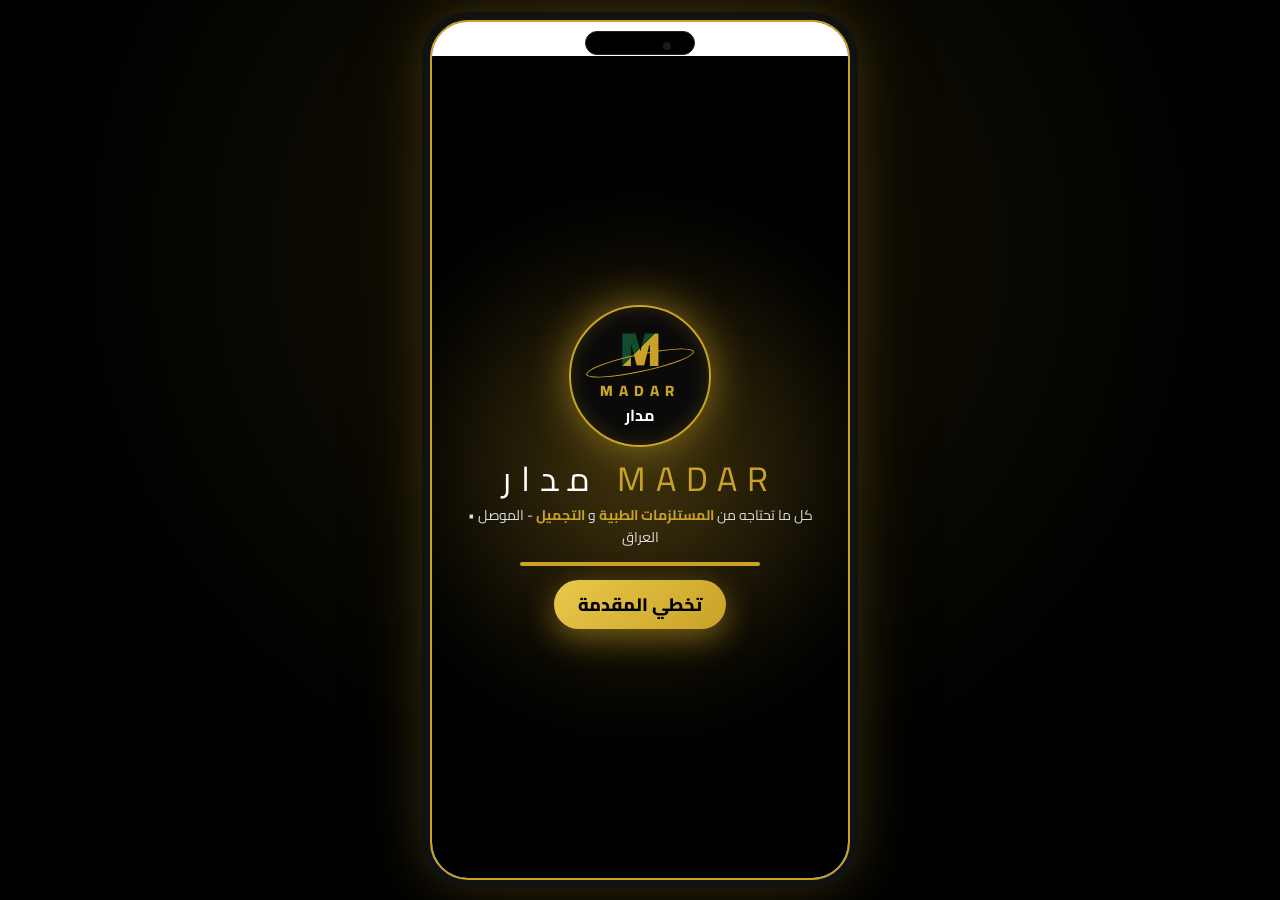
==== madar/index.html @ 5bf31fa9 "Optimize MADAR mobile logo and defer imports" ====
<!DOCTYPE html>
<html lang="en">
<head>
  <link rel="preconnect" href="https://fonts.googleapis.com">
  <link rel="preconnect" href="https://fonts.gstatic.com" crossorigin>
  <link rel="preload" as="image" href="./assets/img-cc07fd485b248e9e773c40ee6165ca8682bd0593369867e62d537c848bf2036f.webp" fetchpriority="high">
  <link rel="stylesheet" href="https://fonts.googleapis.com/css2?family=Cairo:wght@400;600;700;800;900&family=Tajawal:wght@400;500;700;800&display=swap">
  <style data-metaai-safe-area>:root { scroll-padding-top: var(--safe-area-scroll-padding-top, 0px); }
[data-safe-area-inset-root]::before {
  background: inherit;
  content: "";
  height: var(--safe-area-inset-top, 0px);
  inset: 0 0 auto;
  pointer-events: none;
  position: fixed;
  z-index: 2147483647;
}
</style><script data-metaai-safe-area-runtime>// (c) Meta Platforms, Inc. and affiliates. Confidential and proprietary.

(() => {
  const params = new URLSearchParams(window.location.search);
  const rawInset = params.get('top_inset_px');
  const parsedInset = rawInset !== null && /^\d+$/.test(rawInset)
    ? Number(rawInset)
    : 0;
  const topInset = params.get('has_top_banner') === '1'
    ? Math.min(parsedInset, 256)
    : 0;
  document.documentElement.style.setProperty('--safe-area-inset-top', `${topInset}px`);
  document.documentElement.style.setProperty('--safe-area-scroll-padding-top', `${topInset}px`);

  function observeNavigation() {
    const root = document.getElementById('root');
    if (root === null) return;
    const observed = new Set();
    let scheduled = false;

    function syncScrollPadding() {
      const elements = new Set(root.querySelectorAll('[data-safe-area-sticky-top]'));
      for (const element of observed) {
        if (!elements.has(element)) {
          resizeObserver.unobserve(element);
          observed.delete(element);
        }
      }
      for (const element of elements) {
        if (!observed.has(element)) {
          resizeObserver.observe(element);
          observed.add(element);
        }
      }
      let padding = topInset;
      for (const element of elements) {
        const style = window.getComputedStyle(element);
        if (style.position !== 'sticky' && style.position !== 'fixed') continue;
        const top = Number.parseFloat(style.top);
        if (Number.isFinite(top)) {
          padding = Math.max(padding, top + element.getBoundingClientRect().height);
        }
      }
      document.documentElement.style.setProperty(
        '--safe-area-scroll-padding-top', `${Math.ceil(padding)}px`,
      );
    }

    function scheduleUpdate() {
      if (scheduled) return;
      scheduled = true;
      queueMicrotask(() => {
        scheduled = false;
        syncScrollPadding();
      });
    }

    const resizeObserver = new ResizeObserver(scheduleUpdate);
    const mutationObserver = new MutationObserver(scheduleUpdate);
    mutationObserver.observe(root, {
      attributeFilter: ['class', 'data-safe-area-sticky-top', 'hidden', 'style'],
      attributes: true,
      childList: true,
      subtree: true,
    });
    window.addEventListener('resize', scheduleUpdate);
    scheduleUpdate();
  }

  if (document.readyState === 'loading') {
    document.addEventListener('DOMContentLoaded', observeNavigation, {once: true});
  } else {
    observeNavigation();
  }
})();
</script><script data-metaai-records-guard>// (c) Meta Platforms, Inc. and affiliates. Confidential and proprietary.

// When the records API rejects a write because the app is at its record
// limit, this page answers the next writes itself with the same rejection.
// The answers come after a delay, under an exponential backoff, and one probe
// write goes to the network per backoff window. A new record that the API
// accepts, or a delete that removes a record, ends the backoff. The backoff
// also ends when a write comes 60 s or more after the last window, and no probe
// from the last 60 s is in flight. The state is in memory only.
//
// The compiled-HTML contract checks (`stateful_crud_contract.rs` and
// `stateful_hosted_release.rs`) read this file as part of the app. So it must
// not contain a quoted records action, a browser storage API, the JSON request
// header or encoder, a quoted POST method, a collection argument, or a name
// bound to a quoted word. It must also not call a network function with a
// quoted URL.
(() => {
  const nativeFetch = window.fetch;
  if (typeof nativeFetch !== 'function') return;
  const NativeRequest = window.Request;
  const NativeResponse = window.Response;
  const NativeURL = window.URL;
  const NativePromise = window.Promise;
  const parseJson = JSON.parse;
  const reflectApply = Reflect.apply;
  const startTimer = window.setTimeout.bind(window);
  const stopTimer = window.clearTimeout.bind(window);
  const monotonicNow = window.performance.now.bind(window.performance);

  const CAPACITY_STATUS = 409;
  const CAPACITY_BODY = '{"error":"artifact record limit reached"}';
  const FIRST_WINDOW_MS = 1000;
  const MAX_WINDOW_MS = 60000;
  const LOCAL_ANSWER_DELAY_MS = 500;
  const MAX_TRACKED_RECORDS = 2048;
  const actionName = operation => ['records', operation].join('.');
  const CREATE = actionName('create');
  const PUT = actionName('put');
  const GET = actionName('get');
  const LIST = actionName('list');
  const DELETE = actionName('delete');
  const OBSERVED_ACTIONS = [CREATE, PUT, GET, LIST, DELETE];
  const POST_METHOD = ['PO', 'ST'].join('');
  const LOCAL_HEADERS = [
    [['content', 'type'].join('-'), ['application', 'json'].join('/') + '; charset=utf-8'],
    ['cache-control', 'no-store'],
    ['x-metaai-records-guard', 'capacity'],
  ];

  // `epoch` changes when a window opens or closes. A rejected or accepted write
  // that was sent in an earlier epoch does not change the window, so the writes
  // that were in flight when the limit was reached count as one rejection.
  let streak = 0;
  let windowEndsAt = 0;
  let epoch = 0;
  let activeProbe = null;
  const knownIds = new Set();
  const knownKeys = new Map();

  function recordKey(collection, value) {
    return `${collection}\n${value}`;
  }

  function rememberId(collection, id) {
    if (typeof id !== 'string') return;
    const key = recordKey(collection, id);
    knownIds.delete(key);
    knownIds.add(key);
    if (knownIds.size > MAX_TRACKED_RECORDS) knownIds.delete(knownIds.values().next().value);
  }

  // `savedId` is null when the outcome of the write is unknown. Then the key
  // keeps the id that an earlier answer saved.
  function rememberIdempotencyKey(collection, idempotencyKey, savedId) {
    if (typeof idempotencyKey !== 'string') return;
    const key = recordKey(collection, idempotencyKey);
    const id = savedId ?? knownKeys.get(key) ?? null;
    knownKeys.delete(key);
    knownKeys.set(key, id);
    if (knownKeys.size > MAX_TRACKED_RECORDS) knownKeys.delete(knownKeys.keys().next().value);
  }

  function forgetRecord(savedId) {
    knownIds.delete(savedId);
    for (const [idempotencyKey, keySavedId] of knownKeys) {
      if (keySavedId === savedId) knownKeys.delete(idempotencyKey);
    }
  }

  function forgetId(collection, id) {
    if (typeof id === 'string') forgetRecord(recordKey(collection, id));
  }

  function targetsActions(input, init) {
    const isRequest = input instanceof NativeRequest;
    const method = init?.method ?? (isRequest ? input.method : 'GET');
    if (String(method).toUpperCase() !== POST_METHOD) return false;
    const base = window.location.href;
    const url = isRequest ? input.url : String(input);
    return new NativeURL(url, base).href === new NativeURL('actions', base).href;
  }

  // Returns the body text, a promise of it for a Request body, or null when
  // the body cannot be JSON text.
  function requestBody(input, init) {
    const body = init?.body;
    if (body !== undefined && body !== null) return typeof body === 'string' ? body : null;
    return input instanceof NativeRequest ? input.clone().text() : null;
  }

  function requestSignal(input, init) {
    if (init !== undefined && init !== null && init.signal !== undefined) return init.signal;
    return input instanceof NativeRequest ? input.signal : null;
  }

  function parseAction(text) {
    let payload;
    try {
      payload = parseJson(text);
    } catch {
      return null;
    }
    if (payload === null || typeof payload !== 'object' || Array.isArray(payload)) return null;
    const name = payload.action;
    if (!OBSERVED_ACTIONS.includes(name)) return null;
    const args = payload.args ?? {};
    if (typeof args !== 'object' || Array.isArray(args)) return null;
    const collection = args.collection ?? 'items';
    if (typeof collection !== 'string') return null;
    return {name, args, collection};
  }

  function isWrite(action) {
    return action.name === CREATE || action.name === PUT;
  }

  // The records API accepts these writes at the limit when their record
  // exists: a create that replays a known idempotency key, and a put to a known
  // record. A key or id is known when this page saw its record saved, or sent
  // it in a write whose outcome is unknown.
  function mayStillSucceed(action) {
    if (action.name === CREATE) {
      const idempotencyKey = action.args.idempotency_key;
      return typeof idempotencyKey === 'string'
        && knownKeys.has(recordKey(action.collection, idempotencyKey));
    }
    const id = action.args.id;
    return typeof id === 'string' && knownIds.has(recordKey(action.collection, id));
  }

  function rememberUnknownOutcome(action) {
    if (action.name === CREATE) {
      rememberIdempotencyKey(action.collection, action.args.idempotency_key, null);
    } else {
      rememberId(action.collection, action.args.id);
    }
  }

  // The API rejects a known key or id for capacity only when its record does
  // not exist.
  function revokeExemption(action) {
    if (action.name === PUT) {
      forgetId(action.collection, action.args.id);
      return;
    }
    const key = recordKey(action.collection, action.args.idempotency_key);
    const savedId = knownKeys.get(key);
    knownKeys.delete(key);
    if (typeof savedId === 'string') forgetRecord(savedId);
  }

  // A probe that never settles stops holding writes back after the longest
  // window.
  function windowIsOpen(time) {
    if (time < windowEndsAt) return true;
    return activeProbe !== null && time - activeProbe.startedAt < MAX_WINDOW_MS;
  }

  function openWindow(sentEpoch) {
    if (sentEpoch !== epoch) return;
    streak += 1;
    windowEndsAt = monotonicNow() + Math.min(MAX_WINDOW_MS, FIRST_WINDOW_MS * 2 ** (streak - 1));
    epoch += 1;
  }

  function closeWindow() {
    if (streak === 0) return;
    streak = 0;
    windowEndsAt = 0;
    activeProbe = null;
    epoch += 1;
  }

  // The delay keeps an awaited retry loop from running on every microtask.
  function answerLocally(signal) {
    return new NativePromise((resolve, reject) => {
      if (signal?.aborted) {
        reject(signal.reason);
        return;
      }
      let timer = 0;
      const abort = () => {
        stopTimer(timer);
        reject(signal.reason);
      };
      timer = startTimer(() => {
        signal?.removeEventListener('abort', abort);
        resolve(new NativeResponse(CAPACITY_BODY, {status: CAPACITY_STATUS, headers: LOCAL_HEADERS}));
      }, LOCAL_ANSWER_DELAY_MS);
      signal?.addEventListener('abort', abort, {once: true});
    });
  }

  function responseData(text) {
    try {
      const payload = parseJson(text);
      return payload !== null && typeof payload === 'object' ? payload.data : undefined;
    } catch {
      return undefined;
    }
  }

  function track(action, data) {
    const collection = action.collection;
    switch (action.name) {
      case LIST:
        if (Array.isArray(data?.records)) {
          for (const record of data.records) rememberId(collection, record?.id);
        }
        return;
      case DELETE:
        if (data === true) {
          forgetId(collection, action.args.id);
          closeWindow();
        }
        return;
      case CREATE:
        if (typeof data?.id === 'string') {
          rememberIdempotencyKey(collection, action.args.idempotency_key, recordKey(collection, data.id));
        }
        rememberId(collection, data?.id);
        return;
      default:
        rememberId(collection, data?.id);
    }
  }

  async function observe(action, response, sent) {
    try {
      const status = response.status;
      const succeeded = status >= 200 && status < 300;
      // A write that the API accepts only below the limit proves free space.
      if (succeeded && isWrite(action) && !sent.mayStillSucceed && sent.epoch === epoch) {
        closeWindow();
      }
      const capacityCandidate = status === CAPACITY_STATUS && isWrite(action);
      if (!succeeded && !capacityCandidate) return;
      const text = await response.clone().text();
      if (succeeded) {
        track(action, responseData(text));
      } else if (text === CAPACITY_BODY) {
        if (sent.mayStillSucceed) revokeExemption(action);
        openWindow(sent.epoch);
      }
    } finally {
      if (sent.probe !== null && activeProbe === sent.probe) activeProbe = null;
    }
  }

  function handle(action, send, signal) {
    if (action === null) return send();
    const sent = {epoch, mayStillSucceed: false, probe: null};
    if (isWrite(action)) {
      sent.mayStillSucceed = mayStillSucceed(action);
      if (streak > 0 && !sent.mayStillSucceed) {
        const time = monotonicNow();
        if (windowIsOpen(time)) return answerLocally(signal);
        if (time - windowEndsAt < MAX_WINDOW_MS) {
          activeProbe = {startedAt: time};
          sent.probe = activeProbe;
        } else {
          // Another client or the agent can free space where this page cannot
          // see it. So after a quiet period the write goes out as a normal write.
          closeWindow();
          sent.epoch = epoch;
        }
      }
    }
    return send().then(
      response => observe(action, response, sent).then(() => response, () => response),
      error => {
        if (sent.probe !== null && activeProbe === sent.probe) activeProbe = null;
        // A write that fails or is aborted after it is sent can still save its
        // record.
        if (isWrite(action)) rememberUnknownOutcome(action);
        throw error;
      },
    );
  }

  function guardedFetch(input, init) {
    const self = this;
    const args = arguments;
    const send = () => reflectApply(nativeFetch, self, args);
    let body;
    let signal;
    try {
      if (!targetsActions(input, init)) return send();
      body = requestBody(input, init);
      signal = requestSignal(input, init);
    } catch {
      return send();
    }
    if (body === null) return send();
    if (typeof body === 'string') return handle(parseAction(body), send, signal);
    return body.then(text => handle(parseAction(text), send, signal), () => send());
  }

  try {
    window.fetch = guardedFetch;
  } catch {
    // A page that made the network function read-only keeps its own function.
  }
})();
</script><script data-metaai-app-links>(()=>{var W=Object.defineProperty;var o=(t,n)=>W(t,"name",{value:n,configurable:!0});(()=>{const t=window.open,n=window.fetch,r=HTMLAnchorElement.prototype.click,i=Event.prototype.preventDefault,c=Event.prototype.stopPropagation,f=Event.prototype.stopImmediatePropagation,a=Object.getOwnPropertyDescriptor(Event.prototype,"defaultPrevented").get,u=Object.getOwnPropertyDescriptor(Event.prototype,"cancelBubble"),h="/__metaai/blobs/",x=4e3,g=new WeakMap,E=new WeakSet,s=[];let l=null,b=null,m=null,d=null;function p(t){if(typeof t!="string"||t.trim()==="")return null;let e;try{e=new URL(t,document.baseURI)}catch{return null}return(e.protocol==="http:"||e.protocol==="https:")&&e.origin===window.location.origin?e:null}o(p,"sameAppUrl");function k(t){const e=t.trim(),n=e.toLowerCase();return n===""||n==="_self"||n==="_parent"||n==="_top"?!1:![...document.getElementsByName(e)].some(t=>/^(IFRAME|OBJECT|EMBED)$/.test(t.tagName))}o(k,"opensNewContext");function T(t){return/^\/(__metaai|api|assets)\//.test(t.pathname)}o(T,"isFileRoute");function M(t){const e=new URL(window.location.href);return t.hash!==""&&!/^#!?\//.test(t.hash)&&t.pathname===e.pathname&&t.search===e.search}o(M,"samePage");function R(t){return(t.querySelector("img[alt]")?.getAttribute("alt")||t.getAttribute("aria-label")||t.textContent||"").trim().slice(0,200)}o(R,"labelFor");function y(t,e){const n=document.createElement(t);return n.style.cssText=e,n}o(y,"styled");function P(t){const e=Uint8Array.from(atob(t.replace(/-/g,"+").replace(/_/g,"/")),t=>t.charCodeAt(0));return new TextDecoder("utf-8",{fatal:!0}).decode(e)}o(P,"textOf");function S(t){let e={disposition:t.searchParams.get("disposition")};try{const n=t.searchParams.get("token");n&&t.pathname.startsWith(h)&&(e=JSON.parse(P(n.split(".")[0]))||e)}catch{}return e.disposition==="attachment"}o(S,"isAttachment");function D(){try{const t=document.querySelectorAll(":modal");return t[t.length-1]||document.body}catch{return document.body}}o(D,"layerHost");function H(t,e){d===null&&(d=y("div","position:fixed;width:1px;height:1px;margin:-1px;padding:0;border:0;overflow:hidden;clip-path:inset(50%);white-space:nowrap;"),d.setAttribute("role","status"),d.setAttribute("data-metaai-link-status","")),d.parentNode!==e&&e.append(d);const n=d;n.textContent="",window.setTimeout(()=>{n.textContent=t},100)}o(H,"announce");function N(){b?.remove();const t=D();m?.isConnected||(m=document.createElement("style"),m.textContent="[data-metaai-link-note]::backdrop{display:none!important;background:none!important;backdrop-filter:none!important}",(document.head||document.documentElement).append(m));const e="This app cannot open its pages in a new tab.",n=y("div","position:fixed;inset:auto 16px calc(var(--safe-area-inset-bottom, 0px) + 24px);z-index:2147483647;box-sizing:border-box;width:auto;height:auto;max-width:360px;margin:0 auto;padding:12px 16px;border:0;border-radius:10px;background:rgba(17,17,17,0.92);color:#fff;font:400 14px/1.4 system-ui,sans-serif;text-align:center;overflow:visible;pointer-events:none;");n.setAttribute("data-metaai-link-note",""),n.setAttribute("aria-hidden","true"),n.textContent=e;const r=typeof n.showPopover=="function";r&&n.setAttribute("popover","manual"),t.append(n),r&&n.showPopover(),b=n,H(e,t),window.setTimeout(()=>{n.remove(),b===n&&(b=null)},x)}o(N,"showNote");function O(t){for(const e of t)if(!(!(e instanceof Element)||e===document.body||!e.isConnected||typeof e.focus!="function")&&(e.focus({preventScroll:!0}),document.activeElement===e))return}o(O,"focusBack");function w(){if(l===null)return;const{root:t,opener:e,before:n}=l;l=null,t.open&&t.close(),t.remove(),O([e,n,...s.slice().reverse()])}o(w,"closeViewer");function A(t,e,n){const r=document.activeElement;w();const c=typeof HTMLDialogElement=="function"&&typeof HTMLDialogElement.prototype.showModal=="function",f="var(--safe-area-inset-top, 0px)",a=y(c?"dialog":"div",`position:fixed;inset:0;z-index:2147483647;display:flex;flex-direction:column;align-items:center;justify-content:center;gap:16px;box-sizing:border-box;width:100%;height:100%;max-width:none;max-height:none;margin:0;border:0;padding:calc(${f} + 68px) 16px 24px;background:rgba(0,0,0,0.88);color:#fff;overflow:hidden;overscroll-behavior:contain;pointer-events:auto;`);a.setAttribute("data-metaai-file-viewer",""),a.setAttribute("aria-label",e||"File"),c||(a.setAttribute("role","dialog"),a.setAttribute("aria-modal","true"));const u=y("button",`position:absolute;top:calc(${f} + 12px);right:12px;width:44px;height:44px;padding:0;border:0;border-radius:22px;background:rgba(255,255,255,0.18);color:#fff;font:400 28px/44px system-ui,sans-serif;cursor:pointer;pointer-events:auto;`);u.type="button",u.textContent="\xD7",u.setAttribute("aria-label","Close"),u.setAttribute("data-metaai-file-viewer-close","");const h=y("img","display:block;flex:0 1 auto;min-height:0;max-width:100%;max-height:100%;object-fit:contain;border-radius:4px;");h.alt=e,h.addEventListener("error",()=>{const t=y("p","margin:0;font:400 15px/1.4 system-ui,sans-serif;text-align:center;");t.textContent="This file cannot be shown here.",h.replaceWith(t)},{once:!0}),h.src=t,a.append(u,h),a.addEventListener("cancel",t=>{Reflect.apply(i,t,[]),l?.root===a&&w()}),a.addEventListener("close",()=>{l?.root===a&&w()}),l={root:a,opener:n,before:r},document.body.append(a),c&&a.showModal(),u.focus({preventScroll:!0})}o(A,"showViewer");function F(t,e,r){const i=new AbortController;Reflect.apply(n,window,[t.href,{signal:i.signal}]).then(n=>{i.abort(),n.ok?window.location.assign(t.href):A(t.href,e,r)},()=>A(t.href,e,r))}o(F,"download");function C(t,e,n){T(t)?S(t)?F(t,e,n):A(t.href,e,n):M(t)?window.location.hash=t.hash:N()}o(C,"openOutside");function _(n,r){let i=null,c=0,f=n.href;const a=o(e=>{try{const n=p(String(e));if(n===null){i!==null&&l===i&&w(),i=null,c=0,Reflect.apply(t,window,[String(e)]);return}const a=l;C(n,"",r),i=l!==a?l:null,c=i===null?Date.now()+x:0,f=n.href}catch{}},"go"),u={get href(){return f},set href(t){a(t)},assign:a,replace:a,reload(){},toString:o(()=>f,"toString")};return a(n.href),{opener:null,get closed(){return i!==null?l!==i:Date.now()>=c},get location(){return u},set location(t){a(t)},focus(){},blur(){},close(){i!==null&&l===i&&w(),i=null,c=0},postMessage(){},addEventListener(){},removeEventListener(){}}}o(_,"standIn");function B(t){if(l===null)return!1;const e=t.relatedTarget;return t.composedPath().includes(l.root)||e instanceof Node&&l.root.contains(e)}o(B,"insideViewer");function I(t){const e=[...l.root.querySelectorAll("button, a[href]")],n=e.indexOf(document.activeElement);(t.shiftKey?e[n<=0?e.length-1:n-1]:e[n<0||n===e.length-1?0:n+1])?.focus()}o(I,"moveFocus");function U(t){try{if(l!==null&&!l.root.isConnected&&(l=null),l===null){t.type==="focusin"&&t.target instanceof Element&&s[s.length-1]!==t.target&&(s.push(t.target),s.length>5&&s.shift());return}if(t.type==="keydown"&&(t.key==="Escape"||t.key==="Tab")){Reflect.apply(i,t,[]),Reflect.apply(f,t,[]),t.key==="Escape"?w():I(t);return}if(!B(t)||(Reflect.apply(f,t,[]),t.type!=="click"))return;if(t.detail>1){Reflect.apply(i,t,[]);return}const e=t.target;(e===l.root||e instanceof Element&&e.closest("[data-metaai-file-viewer-close]"))&&w()}catch{}}o(U,"shield");function $(t,e){return t instanceof HTMLInputElement?/^(checkbox|radio|file|color)$/.test(t.type)||/^(submit|reset|image)$/.test(t.type)&&t.form!==null:t instanceof HTMLButtonElement?t.type!=="button"&&t.form!==null:t instanceof HTMLLabelElement?t.control!==null&&!t.control.contains(e):t instanceof HTMLMediaElement?t.controls:t instanceof HTMLElement&&t.tagName==="SUMMARY"&&t.parentElement?.tagName==="DETAILS"}o($,"ownClickAction");function j(t){for(const e of t){if(e instanceof Element&&e.matches("a[href], area[href]"))return e;if($(e,t[0]))return null}return null}o(j,"anchorFor");function V(t){const e=g.get(t);if(!(e===void 0||e.held)){g.delete(t);try{if(e.host.removeEventListener(t.type,e.last),Reflect.apply(a,t,[]))return;e.done=!0,Reflect.apply(i,t,[]),C(e.url,e.label,e.opener)}catch{}}}o(V,"decide");function z(t){const e=g.get(t);if(e!==void 0){g.delete(t);try{e.host.removeEventListener(t.type,e.last),e.held&&!e.appCancelled&&C(e.url,e.label,e.opener)}catch{}}}o(z,"settle");function K(t,n){const r=[];for(const i of t)try{const t=i[n];if(typeof t!="function"||E.has(t))continue;const c=o(function(...e){const n=Reflect.apply(t,this,e),r=n===!1?g.get(e[0]):void 0;return r&&(r.appCancelled=!0),n},"wrapper");E.add(c),i[n]=c,r.push(()=>{i[n]===c&&(i[n]=t)})}catch{}return()=>r.forEach(t=>t())}o(K,"watchHandlers");function L(t,n,r,h,x,E){const s={url:n,label:r,opener:h,host:x,held:!1,done:!1,appCancelled:!1,last:null};s.last=e=>{e===t&&V(t)},g.set(t,s),x.addEventListener(t.type,s.last);const l=K(E,`on${t.type}`),b=o(()=>{l(),z(t)},"end");window.setTimeout(b,0);const m=o(()=>{s.held||s.done||g.get(t)!==s||(s.held=!0,Reflect.apply(a,t,[])?s.appCancelled=!0:Reflect.apply(i,t,[]))},"hold"),d=o(t=>s.held||s.done?s.appCancelled:Reflect.apply(a,t,[]),"appView"),p=o((e,n)=>Object.defineProperty(t,e,{configurable:!0,...n}),"define");return p("stopPropagation",{writable:!0,value(){return m(),Reflect.apply(c,this,arguments)}}),p("stopImmediatePropagation",{writable:!0,value(){return m(),Reflect.apply(f,this,arguments)}}),p("preventDefault",{writable:!0,value(){return s.appCancelled=!0,Reflect.apply(i,this,arguments)}}),p("defaultPrevented",{get(){return d(this)}}),p("returnValue",{get(){return!d(this)},set(t){t||(s.appCancelled=!0,Reflect.apply(i,this,[]))}}),u?.get&&u.set&&p("cancelBubble",{get(){return Reflect.apply(u.get,this,[])},set(t){t&&m(),Reflect.apply(u.set,this,[t])}}),b}o(L,"track");function v(t){try{if(!t.cancelable||t.button!==(t.type==="auxclick"?1:0))return;const e=t.composedPath(),n=j(e);if(!n||n.hasAttribute("download")||n.isContentEditable||!t.bubbles&&e[0]!==n)return;const r=p(n.getAttribute("href"));if(r===null)return;(t.type==="auxclick"||t.ctrlKey||t.metaKey||t.shiftKey||k(n.getAttribute("target")||""))&&L(t,r,R(n),n,t.bubbles?window:n,e)}catch{}}o(v,"remember");try{for(const t of["pointerdown","pointerup","mousedown","mouseup","touchstart","touchend","click","auxclick","dblclick","focusin","focusout","keydown","keyup"])window.addEventListener(t,U,!0);window.addEventListener("click",v,!0),window.addEventListener("auxclick",v,!0),window.open=o(function(n,r){try{const t=r==null?"":String(r);if(t.trim()===""||k(t)){const t=p(n==null?"":String(n));if(t!==null)return _(t,document.activeElement)}}catch{}return Reflect.apply(t,this,arguments)},"open"),HTMLAnchorElement.prototype.click=o(function(){try{if(!this.isConnected&&!this.hasAttribute("download")){const t=p(this.getAttribute("href"));if(t!==null&&k(this.getAttribute("target")||"")){const e=new MouseEvent("click",{bubbles:!0,cancelable:!0,composed:!0,view:window}),n=[];for(let t=this;t!==null;t=t.parentNode)n.push(t);const r=L(e,t,R(this),document.activeElement,this.getRootNode(),n);this.dispatchEvent(e),r();return}}}catch{}return Reflect.apply(r,this,arguments)},"click")}catch{}})();})();
</script>
  <meta charset="UTF-8">
  <link rel="manifest" href="/madar/manifest.json">
  <meta name="theme-color" content="#ffffff">
  <meta name="mobile-web-app-capable" content="yes">
  <meta name="apple-mobile-web-app-capable" content="yes">
  <link rel="apple-touch-icon" href="/madar/icon-512.png">
  <meta name="viewport" content="width=device-width, initial-scale=1">
  <meta name="theme-color" content="#182B32">
  <meta name="application-name" content="MADAR">
  <meta name="mobile-web-app-capable" content="yes">
  <meta name="apple-mobile-web-app-capable" content="yes">
  <meta name="apple-mobile-web-app-title" content="MADAR">
  <meta name="apple-mobile-web-app-status-bar-style" content="default">
  <link rel="manifest" href="/manifest.webmanifest">
  <link rel="icon" type="image/png" sizes="192x192" href="/pwa-icon-192.png">
  <link rel="apple-touch-icon" href="/apple-touch-icon.png">

  <title>MADAR | مدار</title>
  <meta name="description" content="متجر MADAR للجمال والعناية.">
  <link rel="canonical" href="https://jjv666x-maker.github.io/madar/">
  <meta property="og:type" content="website">
  <meta property="og:site_name" content="MADAR">
  <meta property="og:title" content="MADAR | مدار">
  <meta property="og:description" content="متجر MADAR للجمال والعناية.">
  <meta property="og:url" content="https://jjv666x-maker.github.io/madar/">
  <meta property="og:image" content="https://jjv666x-maker.github.io/madar/og-image.png">
  <meta property="og:image:width" content="1200">
  <meta property="og:image:height" content="630">
  <meta property="og:image:alt" content="MADAR — متجر الجمال والعناية">
  <meta property="og:locale" content="ar_IQ">
  <meta name="twitter:card" content="summary_large_image">
  <meta name="twitter:title" content="MADAR | مدار">
  <meta name="twitter:description" content="متجر MADAR للجمال والعناية.">
  <meta name="twitter:image" content="https://jjv666x-maker.github.io/madar/og-image.png">
  <script>(function installDevicePermissionRuntime() {
  if (window.parent === window)
    return;
  let parentOrigin;
  try {
    const embeddingOrigin = window.location.ancestorOrigins?.[0] || document.referrer, { hostname, origin, port, protocol } = new URL(embeddingOrigin), supportedHost = hostname === "meta.ai" || hostname === "ecto1.ai" || [".meta.ai", ".ecto1.ai", ".internalfb.com", ".hatch.club"].some((suffix) => hostname.endsWith(suffix));
    if (hostname === "localhost" && (protocol === "http:" || protocol === "https:") || protocol === "https:" && port === "" && supportedHost)
      parentOrigin = origin;
  } catch {
    return;
  }
  if (!parentOrigin)
    return;
  function request(capability) {
    try {
      const policy = document.permissionsPolicy || document.featurePolicy;
      if (navigator.userActivation?.isActive === !0 && policy?.allowsFeature(capability) === !1)
        window.parent.postMessage({ type: "ecto:artifact-device-permission-request", version: 1, capability }, parentOrigin);
    } catch {}
  }
  function hasAudio(constraints) {
    for (let value = constraints;value != null; value = Object.getPrototypeOf(value)) {
      const descriptor = Object.getOwnPropertyDescriptor(value, "audio");
      if (descriptor)
        return Boolean(descriptor.value);
    }
    return !1;
  }
  function wrap(receiver, name, capability, enabled) {
    try {
      if ((document.permissionsPolicy || document.featurePolicy)?.allowsFeature(capability) !== !1)
        return;
      const native = receiver?.[name];
      if (typeof native !== "function")
        return;
      receiver[name] = function() {
        try {
          if (this === receiver && enabled(arguments))
            request(capability);
        } catch {}
        return Reflect.apply(native, this, arguments);
      };
    } catch {}
  }
  wrap(navigator.mediaDevices, "getUserMedia", "microphone", (args) => hasAudio(args[0]));
  const hasPositionCallback = (args) => typeof args[0] === "function";
  wrap(navigator.geolocation, "getCurrentPosition", "geolocation", hasPositionCallback);
  wrap(navigator.geolocation, "watchPosition", "geolocation", hasPositionCallback);
})();</script>
  <style>

*, ::before, ::after{
  --tw-border-spacing-x: 0;
  --tw-border-spacing-y: 0;
  --tw-translate-x: 0;
  --tw-translate-y: 0;
  --tw-rotate: 0;
  --tw-skew-x: 0;
  --tw-skew-y: 0;
  --tw-scale-x: 1;
  --tw-scale-y: 1;
  --tw-pan-x:  ;
  --tw-pan-y:  ;
  --tw-pinch-zoom:  ;
  --tw-scroll-snap-strictness: proximity;
  --tw-gradient-from-position:  ;
  --tw-gradient-via-position:  ;
  --tw-gradient-to-position:  ;
  --tw-ordinal:  ;
  --tw-slashed-zero:  ;
  --tw-numeric-figure:  ;
  --tw-numeric-spacing:  ;
  --tw-numeric-fraction:  ;
  --tw-ring-inset:  ;
  --tw-ring-offset-width: 0px;
  --tw-ring-offset-color: #fff;
  --tw-ring-color: rgb(59 130 246 / 0.5);
  --tw-ring-offset-shadow: 0 0 #0000;
  --tw-ring-shadow: 0 0 #0000;
  --tw-shadow: 0 0 #0000;
  --tw-shadow-colored: 0 0 #0000;
  --tw-blur:  ;
  --tw-brightness:  ;
  --tw-contrast:  ;
  --tw-grayscale:  ;
  --tw-hue-rotate:  ;
  --tw-invert:  ;
  --tw-saturate:  ;
  --tw-sepia:  ;
  --tw-drop-shadow:  ;
  --tw-backdrop-blur:  ;
  --tw-backdrop-brightness:  ;
  --tw-backdrop-contrast:  ;
  --tw-backdrop-grayscale:  ;
  --tw-backdrop-hue-rotate:  ;
  --tw-backdrop-invert:  ;
  --tw-backdrop-opacity:  ;
  --tw-backdrop-saturate:  ;
  --tw-backdrop-sepia:  ;
  --tw-contain-size:  ;
  --tw-contain-layout:  ;
  --tw-contain-paint:  ;
  --tw-contain-style:  ;
}

::backdrop{
  --tw-border-spacing-x: 0;
  --tw-border-spacing-y: 0;
  --tw-translate-x: 0;
  --tw-translate-y: 0;
  --tw-rotate: 0;
  --tw-skew-x: 0;
  --tw-skew-y: 0;
  --tw-scale-x: 1;
  --tw-scale-y: 1;
  --tw-pan-x:  ;
  --tw-pan-y:  ;
  --tw-pinch-zoom:  ;
  --tw-scroll-snap-strictness: proximity;
  --tw-gradient-from-position:  ;
  --tw-gradient-via-position:  ;
  --tw-gradient-to-position:  ;
  --tw-ordinal:  ;
  --tw-slashed-zero:  ;
  --tw-numeric-figure:  ;
  --tw-numeric-spacing:  ;
  --tw-numeric-fraction:  ;
  --tw-ring-inset:  ;
  --tw-ring-offset-width: 0px;
  --tw-ring-offset-color: #fff;
  --tw-ring-color: rgb(59 130 246 / 0.5);
  --tw-ring-offset-shadow: 0 0 #0000;
  --tw-ring-shadow: 0 0 #0000;
  --tw-shadow: 0 0 #0000;
  --tw-shadow-colored: 0 0 #0000;
  --tw-blur:  ;
  --tw-brightness:  ;
  --tw-contrast:  ;
  --tw-grayscale:  ;
  --tw-hue-rotate:  ;
  --tw-invert:  ;
  --tw-saturate:  ;
  --tw-sepia:  ;
  --tw-drop-shadow:  ;
  --tw-backdrop-blur:  ;
  --tw-backdrop-brightness:  ;
  --tw-backdrop-contrast:  ;
  --tw-backdrop-grayscale:  ;
  --tw-backdrop-hue-rotate:  ;
  --tw-backdrop-invert:  ;
  --tw-backdrop-opacity:  ;
  --tw-backdrop-saturate:  ;
  --tw-backdrop-sepia:  ;
  --tw-contain-size:  ;
  --tw-contain-layout:  ;
  --tw-contain-paint:  ;
  --tw-contain-style:  ;
}

/*
! tailwindcss v3.4.18 | MIT License | https://tailwindcss.com
*/

/*
1. Prevent padding and border from affecting element width. (https://github.com/mozdevs/cssremedy/issues/4)
2. Allow adding a border to an element by just adding a border-width. (https://github.com/tailwindcss/tailwindcss/pull/116)
*/

*,
::before,
::after {
  box-sizing: border-box;
  /* 1 */
  border-width: 0;
  /* 2 */
  border-style: solid;
  /* 2 */
  border-color: #e5e7eb;
  /* 2 */
}

::before,
::after {
  --tw-content: '';
}

/*
1. Use a consistent sensible line-height in all browsers.
2. Prevent adjustments of font size after orientation changes in iOS.
3. Use a more readable tab size.
4. Use the user's configured `sans` font-family by default.
5. Use the user's configured `sans` font-feature-settings by default.
6. Use the user's configured `sans` font-variation-settings by default.
7. Disable tap highlights on iOS
*/

html,
:host {
  line-height: 1.5;
  /* 1 */
  -webkit-text-size-adjust: 100%;
  /* 2 */
  -moz-tab-size: 4;
  /* 3 */
  -o-tab-size: 4;
     tab-size: 4;
  /* 3 */
  font-family: ui-sans-serif, system-ui, sans-serif, "Apple Color Emoji", "Segoe UI Emoji", "Segoe UI Symbol", "Noto Color Emoji";
  /* 4 */
  font-feature-settings: normal;
  /* 5 */
  font-variation-settings: normal;
  /* 6 */
  -webkit-tap-highlight-color: transparent;
  /* 7 */
}

/*
1. Remove the margin in all browsers.
2. Inherit line-height from `html` so users can set them as a class directly on the `html` element.
*/

body {
  margin: 0;
  /* 1 */
  line-height: inherit;
  /* 2 */
}

/*
1. Add the correct height in Firefox.
2. Correct the inheritance of border color in Firefox. (https://bugzilla.mozilla.org/show_bug.cgi?id=190655)
3. Ensure horizontal rules are visible by default.
*/

hr {
  height: 0;
  /* 1 */
  color: inherit;
  /* 2 */
  border-top-width: 1px;
  /* 3 */
}

/*
Add the correct text decoration in Chrome, Edge, and Safari.
*/

abbr:where([title]) {
  -webkit-text-decoration: underline dotted;
          text-decoration: underline dotted;
}

/*
Remove the default font size and weight for headings.
*/

h1,
h2,
h3,
h4,
h5,
h6 {
  font-size: inherit;
  font-weight: inherit;
}

/*
Reset links to optimize for opt-in styling instead of opt-out.
*/

a {
  color: inherit;
  text-decoration: inherit;
}

/*
Add the correct font weight in Edge and Safari.
*/

b,
strong {
  font-weight: bolder;
}

/*
1. Use the user's configured `mono` font-family by default.
2. Use the user's configured `mono` font-feature-settings by default.
3. Use the user's configured `mono` font-variation-settings by default.
4. Correct the odd `em` font sizing in all browsers.
*/

code,
kbd,
samp,
pre {
  font-family: ui-monospace, SFMono-Regular, Menlo, Monaco, Consolas, "Liberation Mono", "Courier New", monospace;
  /* 1 */
  font-feature-settings: normal;
  /* 2 */
  font-variation-settings: normal;
  /* 3 */
  font-size: 1em;
  /* 4 */
}

/*
Add the correct font size in all browsers.
*/

small {
  font-size: 80%;
}

/*
Prevent `sub` and `sup` elements from affecting the line height in all browsers.
*/

sub,
sup {
  font-size: 75%;
  line-height: 0;
  position: relative;
  vertical-align: baseline;
}

sub {
  bottom: -0.25em;
}

sup {
  top: -0.5em;
}

/*
1. Remove text indentation from table contents in Chrome and Safari. (https://bugs.chromium.org/p/chromium/issues/detail?id=999088, https://bugs.webkit.org/show_bug.cgi?id=201297)
2. Correct table border color inheritance in all Chrome and Safari. (https://bugs.chromium.org/p/chromium/issues/detail?id=935729, https://bugs.webkit.org/show_bug.cgi?id=195016)
3. Remove gaps between table borders by default.
*/

table {
  text-indent: 0;
  /* 1 */
  border-color: inherit;
  /* 2 */
  border-collapse: collapse;
  /* 3 */
}

/*
1. Change the font styles in all browsers.
2. Remove the margin in Firefox and Safari.
3. Remove default padding in all browsers.
*/

button,
input,
optgroup,
select,
textarea {
  font-family: inherit;
  /* 1 */
  font-feature-settings: inherit;
  /* 1 */
  font-variation-settings: inherit;
  /* 1 */
  font-size: 100%;
  /* 1 */
  font-weight: inherit;
  /* 1 */
  line-height: inherit;
  /* 1 */
  letter-spacing: inherit;
  /* 1 */
  color: inherit;
  /* 1 */
  margin: 0;
  /* 2 */
  padding: 0;
  /* 3 */
}

/*
Remove the inheritance of text transform in Edge and Firefox.
*/

button,
select {
  text-transform: none;
}

/*
1. Correct the inability to style clickable types in iOS and Safari.
2. Remove default button styles.
*/

button,
input:where([type='button']),
input:where([type='reset']),
input:where([type='submit']) {
  -webkit-appearance: button;
  /* 1 */
  background-color: transparent;
  /* 2 */
  background-image: none;
  /* 2 */
}

/*
Use the modern Firefox focus style for all focusable elements.
*/

:-moz-focusring {
  outline: auto;
}

/*
Remove the additional `:invalid` styles in Firefox. (https://github.com/mozilla/gecko-dev/blob/2f9eacd9d3d995c937b4251a5557d95d494c9be1/layout/style/res/forms.css#L728-L737)
*/

:-moz-ui-invalid {
  box-shadow: none;
}

/*
Add the correct vertical alignment in Chrome and Firefox.
*/

progress {
  vertical-align: baseline;
}

/*
Correct the cursor style of increment and decrement buttons in Safari.
*/

::-webkit-inner-spin-button,
::-webkit-outer-spin-button {
  height: auto;
}

/*
1. Correct the odd appearance in Chrome and Safari.
2. Correct the outline style in Safari.
*/

[type='search'] {
  -webkit-appearance: textfield;
  /* 1 */
  outline-offset: -2px;
  /* 2 */
}

/*
Remove the inner padding in Chrome and Safari on macOS.
*/

::-webkit-search-decoration {
  -webkit-appearance: none;
}

/*
1. Correct the inability to style clickable types in iOS and Safari.
2. Change font properties to `inherit` in Safari.
*/

::-webkit-file-upload-button {
  -webkit-appearance: button;
  /* 1 */
  font: inherit;
  /* 2 */
}

/*
Add the correct display in Chrome and Safari.
*/

summary {
  display: list-item;
}

/*
Removes the default spacing and border for appropriate elements.
*/

blockquote,
dl,
dd,
h1,
h2,
h3,
h4,
h5,
h6,
hr,
figure,
p,
pre {
  margin: 0;
}

fieldset {
  margin: 0;
  padding: 0;
}

legend {
  padding: 0;
}

ol,
ul,
menu {
  list-style: none;
  margin: 0;
  padding: 0;
}

/*
Reset default styling for dialogs.
*/

dialog {
  padding: 0;
}

/*
Prevent resizing textareas horizontally by default.
*/

textarea {
  resize: vertical;
}

/*
1. Reset the default placeholder opacity in Firefox. (https://github.com/tailwindlabs/tailwindcss/issues/3300)
2. Set the default placeholder color to the user's configured gray 400 color.
*/

input::-moz-placeholder, textarea::-moz-placeholder {
  opacity: 1;
  /* 1 */
  color: #9ca3af;
  /* 2 */
}

input::placeholder,
textarea::placeholder {
  opacity: 1;
  /* 1 */
  color: #9ca3af;
  /* 2 */
}

/*
Set the default cursor for buttons.
*/

button,
[role="button"] {
  cursor: pointer;
}

/*
Make sure disabled buttons don't get the pointer cursor.
*/

:disabled {
  cursor: default;
}

/*
1. Make replaced elements `display: block` by default. (https://github.com/mozdevs/cssremedy/issues/14)
2. Add `vertical-align: middle` to align replaced elements more sensibly by default. (https://github.com/jensimmons/cssremedy/issues/14#issuecomment-634934210)
   This can trigger a poorly considered lint error in some tools but is included by design.
*/

img,
svg,
video,
canvas,
audio,
iframe,
embed,
object {
  display: block;
  /* 1 */
  vertical-align: middle;
  /* 2 */
}

/*
Constrain images and videos to the parent width and preserve their intrinsic aspect ratio. (https://github.com/mozdevs/cssremedy/issues/14)
*/

img,
video {
  max-width: 100%;
  height: auto;
}

/* Make elements with the HTML hidden attribute stay hidden by default */

[hidden]:where(:not([hidden="until-found"])) {
  display: none;
}

.container{
  width: 100%;
}

@media (min-width: 640px){
  .container{
    max-width: 640px;
  }
}

@media (min-width: 768px){
  .container{
    max-width: 768px;
  }
}

@media (min-width: 1024px){
  .container{
    max-width: 1024px;
  }
}

@media (min-width: 1280px){
  .container{
    max-width: 1280px;
  }
}

@media (min-width: 1536px){
  .container{
    max-width: 1536px;
  }
}

.pointer-events-none{
  pointer-events: none;
}

.visible{
  visibility: visible;
}

.fixed{
  position: fixed;
}

.absolute{
  position: absolute;
}

.relative{
  position: relative;
}

.sticky{
  position: sticky;
}

.inset-0{
  inset: 0px;
}

.inset-x-0{
  left: 0px;
  right: 0px;
}

.-left-1{
  left: -0.25rem;
}

.-top-1{
  top: -0.25rem;
}

.bottom-0{
  bottom: 0px;
}

.bottom-24{
  bottom: 6rem;
}

.bottom-3{
  bottom: 0.75rem;
}

.bottom-\[8px\]{
  bottom: 8px;
}

.left-0{
  left: 0px;
}

.left-1\/2{
  left: 50%;
}

.left-3{
  left: 0.75rem;
}

.left-\[8px\]{
  left: 8px;
}

.right-0{
  right: 0px;
}

.right-2{
  right: 0.5rem;
}

.right-3{
  right: 0.75rem;
}

.right-3\.5{
  right: 0.875rem;
}

.right-\[8px\]{
  right: 8px;
}

.top-0{
  top: 0px;
}

.top-1\/2{
  top: 50%;
}

.top-2{
  top: 0.5rem;
}

.top-\[34px\]{
  top: 34px;
}

.top-\[8px\]{
  top: 8px;
}

.z-10{
  z-index: 10;
}

.z-20{
  z-index: 20;
}

.z-30{
  z-index: 30;
}

.z-40{
  z-index: 40;
}

.z-50{
  z-index: 50;
}

.z-\[60\]{
  z-index: 60;
}

.z-\[70\]{
  z-index: 70;
}

.z-\[80\]{
  z-index: 80;
}

.m-0{
  margin: 0px;
}

.mx-0{
  margin-left: 0px;
  margin-right: 0px;
}

.mx-3{
  margin-left: 0.75rem;
  margin-right: 0.75rem;
}

.mx-4{
  margin-left: 1rem;
  margin-right: 1rem;
}

.mx-auto{
  margin-left: auto;
  margin-right: auto;
}

.mb-3{
  margin-bottom: 0.75rem;
}

.mb-\[76px\]{
  margin-bottom: 76px;
}

.mr-1{
  margin-right: 0.25rem;
}

.mr-auto{
  margin-right: auto;
}

.mt-0\.5{
  margin-top: 0.125rem;
}

.mt-1{
  margin-top: 0.25rem;
}

.mt-1\.5{
  margin-top: 0.375rem;
}

.mt-2{
  margin-top: 0.5rem;
}

.mt-3{
  margin-top: 0.75rem;
}

.mt-4{
  margin-top: 1rem;
}

.mt-5{
  margin-top: 1.25rem;
}

.mt-6{
  margin-top: 1.5rem;
}

.mt-\[2px\]{
  margin-top: 2px;
}

.line-clamp-2{
  overflow: hidden;
  display: -webkit-box;
  -webkit-box-orient: vertical;
  -webkit-line-clamp: 2;
}

.block{
  display: block;
}

.inline-block{
  display: inline-block;
}

.flex{
  display: flex;
}

.inline-flex{
  display: inline-flex;
}

.grid{
  display: grid;
}

.hidden{
  display: none;
}

.aspect-square{
  aspect-ratio: 1 / 1;
}

.h-1{
  height: 0.25rem;
}

.h-1\.5{
  height: 0.375rem;
}

.h-10{
  height: 2.5rem;
}

.h-11{
  height: 2.75rem;
}

.h-12{
  height: 3rem;
}

.h-14{
  height: 3.5rem;
}

.h-16{
  height: 4rem;
}

.h-2{
  height: 0.5rem;
}

.h-2\.5{
  height: 0.625rem;
}

.h-24{
  height: 6rem;
}

.h-3{
  height: 0.75rem;
}

.h-4{
  height: 1rem;
}

.h-5{
  height: 1.25rem;
}

.h-6{
  height: 1.5rem;
}

.h-7{
  height: 1.75rem;
}

.h-8{
  height: 2rem;
}

.h-9{
  height: 2.25rem;
}

.h-\[110px\]{
  height: 110px;
}

.h-\[120px\]{
  height: 120px;
}

.h-\[130px\]{
  height: 130px;
}

.h-\[150px\]{
  height: 150px;
}

.h-\[18px\]{
  height: 18px;
}

.h-\[190px\]{
  height: 190px;
}

.h-\[220px\]{
  height: 220px;
}

.h-\[22px\]{
  height: 22px;
}

.h-\[260px\]{
  height: 260px;
}

.h-\[300px\]{
  height: 300px;
}

.h-\[30px\]{
  height: 30px;
}

.h-\[34px\]{
  height: 34px;
}

.h-\[36px\]{
  height: 36px;
}

.h-\[3px\]{
  height: 3px;
}

.h-\[40px\]{
  height: 40px;
}

.h-\[44px\]{
  height: 44px;
}

.h-\[48px\]{
  height: 48px;
}

.h-\[52px\]{
  height: 52px;
}

.h-\[64px\]{
  height: 64px;
}

.h-\[68\%\]{
  height: 68%;
}

.h-\[68px\]{
  height: 68px;
}

.h-\[72px\]{
  height: 72px;
}

.h-\[80px\]{
  height: 80px;
}

.h-\[84px\]{
  height: 84px;
}

.h-\[86px\]{
  height: 86px;
}

.h-\[90px\]{
  height: 90px;
}

.h-\[92px\]{
  height: 92px;
}

.h-full{
  height: 100%;
}

.max-h-\[200px\]{
  max-height: 200px;
}

.max-h-\[86vh\]{
  max-height: 86vh;
}

.max-h-\[92vh\]{
  max-height: 92vh;
}

.min-h-\[100vh\]{
  min-height: 100vh;
}

.min-h-\[130px\]{
  min-height: 130px;
}

.min-h-\[150px\]{
  min-height: 150px;
}

.min-h-\[180px\]{
  min-height: 180px;
}

.min-h-\[220px\]{
  min-height: 220px;
}

.min-h-\[32px\]{
  min-height: 32px;
}

.min-h-\[36px\]{
  min-height: 36px;
}

.min-h-\[40px\]{
  min-height: 40px;
}

.min-h-\[64px\]{
  min-height: 64px;
}

.min-h-\[86px\]{
  min-height: 86px;
}

.min-h-\[90px\]{
  min-height: 90px;
}

.w-1{
  width: 0.25rem;
}

.w-1\.5{
  width: 0.375rem;
}

.w-1\/2{
  width: 50%;
}

.w-1\/3{
  width: 33.333333%;
}

.w-10{
  width: 2.5rem;
}

.w-11{
  width: 2.75rem;
}

.w-12{
  width: 3rem;
}

.w-14{
  width: 3.5rem;
}

.w-2{
  width: 0.5rem;
}

.w-2\.5{
  width: 0.625rem;
}

.w-2\/3{
  width: 66.666667%;
}

.w-24{
  width: 6rem;
}

.w-4{
  width: 1rem;
}

.w-5{
  width: 1.25rem;
}

.w-6{
  width: 1.5rem;
}

.w-7{
  width: 1.75rem;
}

.w-8{
  width: 2rem;
}

.w-9{
  width: 2.25rem;
}

.w-\[110px\]{
  width: 110px;
}

.w-\[132px\]{
  width: 132px;
}

.w-\[150px\]{
  width: 150px;
}

.w-\[172px\]{
  width: 172px;
}

.w-\[210px\]{
  width: 210px;
}

.w-\[22px\]{
  width: 22px;
}

.w-\[34px\]{
  width: 34px;
}

.w-\[36px\]{
  width: 36px;
}

.w-\[44px\]{
  width: 44px;
}

.w-\[52px\]{
  width: 52px;
}

.w-\[64px\]{
  width: 64px;
}

.w-\[68px\]{
  width: 68px;
}

.w-\[72px\]{
  width: 72px;
}

.w-\[78px\]{
  width: 78px;
}

.w-\[86\%\]{
  width: 86%;
}

.w-\[90px\]{
  width: 90px;
}

.w-\[92px\]{
  width: 92px;
}

.w-full{
  width: 100%;
}

.min-w-0{
  min-width: 0px;
}

.min-w-\[180px\]{
  min-width: 180px;
}

.min-w-\[18px\]{
  min-width: 18px;
}

.min-w-\[22px\]{
  min-width: 22px;
}

.min-w-\[24px\]{
  min-width: 24px;
}

.min-w-\[36px\]{
  min-width: 36px;
}

.min-w-\[92px\]{
  min-width: 92px;
}

.max-w-\[220px\]{
  max-width: 220px;
}

.max-w-\[240px\]{
  max-width: 240px;
}

.max-w-\[280px\]{
  max-width: 280px;
}

.max-w-\[360px\]{
  max-width: 360px;
}

.max-w-\[430px\]{
  max-width: 430px;
}

.max-w-\[85\%\]{
  max-width: 85%;
}

.flex-1{
  flex: 1 1 0%;
}

.flex-\[2\]{
  flex: 2;
}

.shrink-0{
  flex-shrink: 0;
}

.-translate-x-1\/2{
  --tw-translate-x: -50%;
  transform: translate(var(--tw-translate-x), var(--tw-translate-y)) rotate(var(--tw-rotate)) skewX(var(--tw-skew-x)) skewY(var(--tw-skew-y)) scaleX(var(--tw-scale-x)) scaleY(var(--tw-scale-y));
}

.-translate-y-1\/2{
  --tw-translate-y: -50%;
  transform: translate(var(--tw-translate-x), var(--tw-translate-y)) rotate(var(--tw-rotate)) skewX(var(--tw-skew-x)) skewY(var(--tw-skew-y)) scaleX(var(--tw-scale-x)) scaleY(var(--tw-scale-y));
}

.translate-x-0{
  --tw-translate-x: 0px;
  transform: translate(var(--tw-translate-x), var(--tw-translate-y)) rotate(var(--tw-rotate)) skewX(var(--tw-skew-x)) skewY(var(--tw-skew-y)) scaleX(var(--tw-scale-x)) scaleY(var(--tw-scale-y));
}

.translate-x-\[-22px\]{
  --tw-translate-x: -22px;
  transform: translate(var(--tw-translate-x), var(--tw-translate-y)) rotate(var(--tw-rotate)) skewX(var(--tw-skew-x)) skewY(var(--tw-skew-y)) scaleX(var(--tw-scale-x)) scaleY(var(--tw-scale-y));
}

.rotate-180{
  --tw-rotate: 180deg;
  transform: translate(var(--tw-translate-x), var(--tw-translate-y)) rotate(var(--tw-rotate)) skewX(var(--tw-skew-x)) skewY(var(--tw-skew-y)) scaleX(var(--tw-scale-x)) scaleY(var(--tw-scale-y));
}

.scale-100{
  --tw-scale-x: 1;
  --tw-scale-y: 1;
  transform: translate(var(--tw-translate-x), var(--tw-translate-y)) rotate(var(--tw-rotate)) skewX(var(--tw-skew-x)) skewY(var(--tw-skew-y)) scaleX(var(--tw-scale-x)) scaleY(var(--tw-scale-y));
}

.scale-105{
  --tw-scale-x: 1.05;
  --tw-scale-y: 1.05;
  transform: translate(var(--tw-translate-x), var(--tw-translate-y)) rotate(var(--tw-rotate)) skewX(var(--tw-skew-x)) skewY(var(--tw-skew-y)) scaleX(var(--tw-scale-x)) scaleY(var(--tw-scale-y));
}

.scale-125{
  --tw-scale-x: 1.25;
  --tw-scale-y: 1.25;
  transform: translate(var(--tw-translate-x), var(--tw-translate-y)) rotate(var(--tw-rotate)) skewX(var(--tw-skew-x)) skewY(var(--tw-skew-y)) scaleX(var(--tw-scale-x)) scaleY(var(--tw-scale-y));
}

@keyframes pulse{
  50%{
    opacity: .5;
  }
}

.animate-pulse{
  animation: pulse 2s cubic-bezier(0.4, 0, 0.6, 1) infinite;
}

.cursor-crosshair{
  cursor: crosshair;
}

.resize-none{
  resize: none;
}

.snap-x{
  scroll-snap-type: x var(--tw-scroll-snap-strictness);
}

.snap-mandatory{
  --tw-scroll-snap-strictness: mandatory;
}

.snap-start{
  scroll-snap-align: start;
}

.list-disc{
  list-style-type: disc;
}

.grid-cols-1{
  grid-template-columns: repeat(1, minmax(0, 1fr));
}

.grid-cols-2{
  grid-template-columns: repeat(2, minmax(0, 1fr));
}

.grid-cols-3{
  grid-template-columns: repeat(3, minmax(0, 1fr));
}

.grid-cols-4{
  grid-template-columns: repeat(4, minmax(0, 1fr));
}

.grid-cols-5{
  grid-template-columns: repeat(5, minmax(0, 1fr));
}

.flex-col{
  flex-direction: column;
}

.flex-wrap{
  flex-wrap: wrap;
}

.place-items-center{
  place-items: center;
}

.items-start{
  align-items: flex-start;
}

.items-end{
  align-items: flex-end;
}

.items-center{
  align-items: center;
}

.justify-end{
  justify-content: flex-end;
}

.justify-center{
  justify-content: center;
}

.justify-between{
  justify-content: space-between;
}

.gap-0\.5{
  gap: 0.125rem;
}

.gap-1{
  gap: 0.25rem;
}

.gap-1\.5{
  gap: 0.375rem;
}

.gap-2{
  gap: 0.5rem;
}

.gap-2\.5{
  gap: 0.625rem;
}

.gap-3{
  gap: 0.75rem;
}

.space-y-1 > :not([hidden]) ~ :not([hidden]){
  --tw-space-y-reverse: 0;
  margin-top: calc(0.25rem * calc(1 - var(--tw-space-y-reverse)));
  margin-bottom: calc(0.25rem * var(--tw-space-y-reverse));
}

.space-y-2 > :not([hidden]) ~ :not([hidden]){
  --tw-space-y-reverse: 0;
  margin-top: calc(0.5rem * calc(1 - var(--tw-space-y-reverse)));
  margin-bottom: calc(0.5rem * var(--tw-space-y-reverse));
}

.space-y-3 > :not([hidden]) ~ :not([hidden]){
  --tw-space-y-reverse: 0;
  margin-top: calc(0.75rem * calc(1 - var(--tw-space-y-reverse)));
  margin-bottom: calc(0.75rem * var(--tw-space-y-reverse));
}

.space-y-4 > :not([hidden]) ~ :not([hidden]){
  --tw-space-y-reverse: 0;
  margin-top: calc(1rem * calc(1 - var(--tw-space-y-reverse)));
  margin-bottom: calc(1rem * var(--tw-space-y-reverse));
}

.divide-y > :not([hidden]) ~ :not([hidden]){
  --tw-divide-y-reverse: 0;
  border-top-width: calc(1px * calc(1 - var(--tw-divide-y-reverse)));
  border-bottom-width: calc(1px * var(--tw-divide-y-reverse));
}

.divide-slate-100 > :not([hidden]) ~ :not([hidden]){
  --tw-divide-opacity: 1;
  border-color: rgb(241 245 249 / var(--tw-divide-opacity, 1));
}

.self-start{
  align-self: flex-start;
}

.self-end{
  align-self: flex-end;
}

.overflow-hidden{
  overflow: hidden;
}

.overflow-x-auto{
  overflow-x: auto;
}

.overflow-y-auto{
  overflow-y: auto;
}

.overflow-x-clip{
  overflow-x: clip;
}

.truncate{
  overflow: hidden;
  text-overflow: ellipsis;
  white-space: nowrap;
}

.whitespace-nowrap{
  white-space: nowrap;
}

.break-words{
  overflow-wrap: break-word;
}

.rounded{
  border-radius: 0.25rem;
}

.rounded-2xl{
  border-radius: 1rem;
}

.rounded-3xl{
  border-radius: 1.5rem;
}

.rounded-\[12px\]{
  border-radius: 12px;
}

.rounded-\[18px\]{
  border-radius: 18px;
}

.rounded-\[20px\]{
  border-radius: 20px;
}

.rounded-\[22px\]{
  border-radius: 22px;
}

.rounded-\[24px\]{
  border-radius: 24px;
}

.rounded-\[26px\]{
  border-radius: 26px;
}

.rounded-\[28px\]{
  border-radius: 28px;
}

.rounded-full{
  border-radius: 9999px;
}

.rounded-none{
  border-radius: 0px;
}

.rounded-xl{
  border-radius: 0.75rem;
}

.rounded-t-\[28px\]{
  border-top-left-radius: 28px;
  border-top-right-radius: 28px;
}

.rounded-bl-sm{
  border-bottom-left-radius: 0.125rem;
}

.rounded-br-sm{
  border-bottom-right-radius: 0.125rem;
}

.border{
  border-width: 1px;
}

.border-2{
  border-width: 2px;
}

.border-b{
  border-bottom-width: 1px;
}

.border-t{
  border-top-width: 1px;
}

.border-\[\#0A84C6\]{
  --tw-border-opacity: 1;
  border-color: rgb(10 132 198 / var(--tw-border-opacity, 1));
}

.border-\[\#1A2B3D\]{
  --tw-border-opacity: 1;
  border-color: rgb(26 43 61 / var(--tw-border-opacity, 1));
}

.border-\[\#1FC45A\]{
  --tw-border-opacity: 1;
  border-color: rgb(31 196 90 / var(--tw-border-opacity, 1));
}

.border-\[\#1FC45A\]\/40{
  border-color: rgb(31 196 90 / 0.4);
}

.border-\[\#7A4BC0\]{
  --tw-border-opacity: 1;
  border-color: rgb(122 75 192 / var(--tw-border-opacity, 1));
}

.border-\[\#8A5A00\]{
  --tw-border-opacity: 1;
  border-color: rgb(138 90 0 / var(--tw-border-opacity, 1));
}

.border-\[\#E6DEFF\]{
  --tw-border-opacity: 1;
  border-color: rgb(230 222 255 / var(--tw-border-opacity, 1));
}

.border-\[\#EAF0F5\]{
  --tw-border-opacity: 1;
  border-color: rgb(234 240 245 / var(--tw-border-opacity, 1));
}

.border-\[\#F1E6C8\]{
  --tw-border-opacity: 1;
  border-color: rgb(241 230 200 / var(--tw-border-opacity, 1));
}

.border-\[\#FF2E3E\]{
  --tw-border-opacity: 1;
  border-color: rgb(255 46 62 / var(--tw-border-opacity, 1));
}

.border-\[\#FFE9EA\]{
  --tw-border-opacity: 1;
  border-color: rgb(255 233 234 / var(--tw-border-opacity, 1));
}

.border-slate-100{
  --tw-border-opacity: 1;
  border-color: rgb(241 245 249 / var(--tw-border-opacity, 1));
}

.border-slate-200{
  --tw-border-opacity: 1;
  border-color: rgb(226 232 240 / var(--tw-border-opacity, 1));
}

.border-white\/20{
  border-color: rgb(255 255 255 / 0.2);
}

.bg-\[\#00A8B5\]{
  --tw-bg-opacity: 1;
  background-color: rgb(0 168 181 / var(--tw-bg-opacity, 1));
}

.bg-\[\#0A84C6\]{
  --tw-bg-opacity: 1;
  background-color: rgb(10 132 198 / var(--tw-bg-opacity, 1));
}

.bg-\[\#1A2B3D\]{
  --tw-bg-opacity: 1;
  background-color: rgb(26 43 61 / var(--tw-bg-opacity, 1));
}

.bg-\[\#1FC45A\]{
  --tw-bg-opacity: 1;
  background-color: rgb(31 196 90 / var(--tw-bg-opacity, 1));
}

.bg-\[\#25D366\]{
  --tw-bg-opacity: 1;
  background-color: rgb(37 211 102 / var(--tw-bg-opacity, 1));
}

.bg-\[\#7A4BC0\]{
  --tw-bg-opacity: 1;
  background-color: rgb(122 75 192 / var(--tw-bg-opacity, 1));
}

.bg-\[\#8A5A00\]{
  --tw-bg-opacity: 1;
  background-color: rgb(138 90 0 / var(--tw-bg-opacity, 1));
}

.bg-\[\#E53935\]{
  --tw-bg-opacity: 1;
  background-color: rgb(229 57 53 / var(--tw-bg-opacity, 1));
}

.bg-\[\#E85D8A\]{
  --tw-bg-opacity: 1;
  background-color: rgb(232 93 138 / var(--tw-bg-opacity, 1));
}

.bg-\[\#E9FBF0\]{
  --tw-bg-opacity: 1;
  background-color: rgb(233 251 240 / var(--tw-bg-opacity, 1));
}

.bg-\[\#EAF7FF\]{
  --tw-bg-opacity: 1;
  background-color: rgb(234 247 255 / var(--tw-bg-opacity, 1));
}

.bg-\[\#EEF1F4\]{
  --tw-bg-opacity: 1;
  background-color: rgb(238 241 244 / var(--tw-bg-opacity, 1));
}

.bg-\[\#F1F5F9\]{
  --tw-bg-opacity: 1;
  background-color: rgb(241 245 249 / var(--tw-bg-opacity, 1));
}

.bg-\[\#F2F6F9\]{
  --tw-bg-opacity: 1;
  background-color: rgb(242 246 249 / var(--tw-bg-opacity, 1));
}

.bg-\[\#F2F7FA\]{
  --tw-bg-opacity: 1;
  background-color: rgb(242 247 250 / var(--tw-bg-opacity, 1));
}

.bg-\[\#F3EFFF\]{
  --tw-bg-opacity: 1;
  background-color: rgb(243 239 255 / var(--tw-bg-opacity, 1));
}

.bg-\[\#F6F7FB\]{
  --tw-bg-opacity: 1;
  background-color: rgb(246 247 251 / var(--tw-bg-opacity, 1));
}

.bg-\[\#F7FBFE\]{
  --tw-bg-opacity: 1;
  background-color: rgb(247 251 254 / var(--tw-bg-opacity, 1));
}

.bg-\[\#F8FAFC\]{
  --tw-bg-opacity: 1;
  background-color: rgb(248 250 252 / var(--tw-bg-opacity, 1));
}

.bg-\[\#FF2E3E\]{
  --tw-bg-opacity: 1;
  background-color: rgb(255 46 62 / var(--tw-bg-opacity, 1));
}

.bg-\[\#FF8A1E\]{
  --tw-bg-opacity: 1;
  background-color: rgb(255 138 30 / var(--tw-bg-opacity, 1));
}

.bg-\[\#FFE9EA\]{
  --tw-bg-opacity: 1;
  background-color: rgb(255 233 234 / var(--tw-bg-opacity, 1));
}

.bg-\[\#FFE9EC\]{
  --tw-bg-opacity: 1;
  background-color: rgb(255 233 236 / var(--tw-bg-opacity, 1));
}

.bg-\[\#FFF3D6\]{
  --tw-bg-opacity: 1;
  background-color: rgb(255 243 214 / var(--tw-bg-opacity, 1));
}

.bg-\[\#FFF8E7\]{
  --tw-bg-opacity: 1;
  background-color: rgb(255 248 231 / var(--tw-bg-opacity, 1));
}

.bg-amber-50{
  --tw-bg-opacity: 1;
  background-color: rgb(255 251 235 / var(--tw-bg-opacity, 1));
}

.bg-black\/15{
  background-color: rgb(0 0 0 / 0.15);
}

.bg-black\/45{
  background-color: rgb(0 0 0 / 0.45);
}

.bg-black\/50{
  background-color: rgb(0 0 0 / 0.5);
}

.bg-black\/55{
  background-color: rgb(0 0 0 / 0.55);
}

.bg-slate-100{
  --tw-bg-opacity: 1;
  background-color: rgb(241 245 249 / var(--tw-bg-opacity, 1));
}

.bg-slate-200{
  --tw-bg-opacity: 1;
  background-color: rgb(226 232 240 / var(--tw-bg-opacity, 1));
}

.bg-slate-300{
  --tw-bg-opacity: 1;
  background-color: rgb(203 213 225 / var(--tw-bg-opacity, 1));
}

.bg-slate-50{
  --tw-bg-opacity: 1;
  background-color: rgb(248 250 252 / var(--tw-bg-opacity, 1));
}

.bg-slate-500{
  --tw-bg-opacity: 1;
  background-color: rgb(100 116 139 / var(--tw-bg-opacity, 1));
}

.bg-slate-700{
  --tw-bg-opacity: 1;
  background-color: rgb(51 65 85 / var(--tw-bg-opacity, 1));
}

.bg-transparent{
  background-color: transparent;
}

.bg-white{
  --tw-bg-opacity: 1;
  background-color: rgb(255 255 255 / var(--tw-bg-opacity, 1));
}

.bg-white\/10{
  background-color: rgb(255 255 255 / 0.1);
}

.bg-white\/15{
  background-color: rgb(255 255 255 / 0.15);
}

.bg-white\/20{
  background-color: rgb(255 255 255 / 0.2);
}

.bg-white\/25{
  background-color: rgb(255 255 255 / 0.25);
}

.bg-white\/95{
  background-color: rgb(255 255 255 / 0.95);
}

.bg-gradient-to-br{
  background-image: linear-gradient(to bottom right, var(--tw-gradient-stops));
}

.bg-gradient-to-l{
  background-image: linear-gradient(to left, var(--tw-gradient-stops));
}

.bg-gradient-to-r{
  background-image: linear-gradient(to right, var(--tw-gradient-stops));
}

.bg-gradient-to-t{
  background-image: linear-gradient(to top, var(--tw-gradient-stops));
}

.from-\[\#00A8B5\]{
  --tw-gradient-from: #00A8B5 var(--tw-gradient-from-position);
  --tw-gradient-to: rgb(0 168 181 / 0) var(--tw-gradient-to-position);
  --tw-gradient-stops: var(--tw-gradient-from), var(--tw-gradient-to);
}

.from-\[\#0A2A4A\]{
  --tw-gradient-from: #0A2A4A var(--tw-gradient-from-position);
  --tw-gradient-to: rgb(10 42 74 / 0) var(--tw-gradient-to-position);
  --tw-gradient-stops: var(--tw-gradient-from), var(--tw-gradient-to);
}

.from-\[\#0A84C6\]{
  --tw-gradient-from: #0A84C6 var(--tw-gradient-from-position);
  --tw-gradient-to: rgb(10 132 198 / 0) var(--tw-gradient-to-position);
  --tw-gradient-stops: var(--tw-gradient-from), var(--tw-gradient-to);
}

.from-\[\#0A84C6\]\/95{
  --tw-gradient-from: rgb(10 132 198 / 0.95) var(--tw-gradient-from-position);
  --tw-gradient-to: rgb(10 132 198 / 0) var(--tw-gradient-to-position);
  --tw-gradient-stops: var(--tw-gradient-from), var(--tw-gradient-to);
}

.from-\[\#1FC45A\]{
  --tw-gradient-from: #1FC45A var(--tw-gradient-from-position);
  --tw-gradient-to: rgb(31 196 90 / 0) var(--tw-gradient-to-position);
  --tw-gradient-stops: var(--tw-gradient-from), var(--tw-gradient-to);
}

.from-\[\#7A4BC0\]{
  --tw-gradient-from: #7A4BC0 var(--tw-gradient-from-position);
  --tw-gradient-to: rgb(122 75 192 / 0) var(--tw-gradient-to-position);
  --tw-gradient-stops: var(--tw-gradient-from), var(--tw-gradient-to);
}

.from-\[\#7A4BC0\]\/70{
  --tw-gradient-from: rgb(122 75 192 / 0.7) var(--tw-gradient-from-position);
  --tw-gradient-to: rgb(122 75 192 / 0) var(--tw-gradient-to-position);
  --tw-gradient-stops: var(--tw-gradient-from), var(--tw-gradient-to);
}

.from-\[\#E85D8A\]{
  --tw-gradient-from: #E85D8A var(--tw-gradient-from-position);
  --tw-gradient-to: rgb(232 93 138 / 0) var(--tw-gradient-to-position);
  --tw-gradient-stops: var(--tw-gradient-from), var(--tw-gradient-to);
}

.from-\[\#F5B301\]{
  --tw-gradient-from: #F5B301 var(--tw-gradient-from-position);
  --tw-gradient-to: rgb(245 179 1 / 0) var(--tw-gradient-to-position);
  --tw-gradient-stops: var(--tw-gradient-from), var(--tw-gradient-to);
}

.from-\[\#FF2E3E\]{
  --tw-gradient-from: #FF2E3E var(--tw-gradient-from-position);
  --tw-gradient-to: rgb(255 46 62 / 0) var(--tw-gradient-to-position);
  --tw-gradient-stops: var(--tw-gradient-from), var(--tw-gradient-to);
}

.from-\[\#FF8A1E\]{
  --tw-gradient-from: #FF8A1E var(--tw-gradient-from-position);
  --tw-gradient-to: rgb(255 138 30 / 0) var(--tw-gradient-to-position);
  --tw-gradient-stops: var(--tw-gradient-from), var(--tw-gradient-to);
}

.from-black\/75{
  --tw-gradient-from: rgb(0 0 0 / 0.75) var(--tw-gradient-from-position);
  --tw-gradient-to: rgb(0 0 0 / 0) var(--tw-gradient-to-position);
  --tw-gradient-stops: var(--tw-gradient-from), var(--tw-gradient-to);
}

.from-white{
  --tw-gradient-from: #fff var(--tw-gradient-from-position);
  --tw-gradient-to: rgb(255 255 255 / 0) var(--tw-gradient-to-position);
  --tw-gradient-stops: var(--tw-gradient-from), var(--tw-gradient-to);
}

.via-\[\#0A84C6\]{
  --tw-gradient-to: rgb(10 132 198 / 0)  var(--tw-gradient-to-position);
  --tw-gradient-stops: var(--tw-gradient-from), #0A84C6 var(--tw-gradient-via-position), var(--tw-gradient-to);
}

.via-\[\#0A84C6\]\/85{
  --tw-gradient-to: rgb(10 132 198 / 0)  var(--tw-gradient-to-position);
  --tw-gradient-stops: var(--tw-gradient-from), rgb(10 132 198 / 0.85) var(--tw-gradient-via-position), var(--tw-gradient-to);
}

.via-\[\#E85D8A\]{
  --tw-gradient-to: rgb(232 93 138 / 0)  var(--tw-gradient-to-position);
  --tw-gradient-stops: var(--tw-gradient-from), #E85D8A var(--tw-gradient-via-position), var(--tw-gradient-to);
}

.via-black\/35{
  --tw-gradient-to: rgb(0 0 0 / 0)  var(--tw-gradient-to-position);
  --tw-gradient-stops: var(--tw-gradient-from), rgb(0 0 0 / 0.35) var(--tw-gradient-via-position), var(--tw-gradient-to);
}

.to-\[\#00A8B5\]{
  --tw-gradient-to: #00A8B5 var(--tw-gradient-to-position);
}

.to-\[\#00A8B5\]\/80{
  --tw-gradient-to: rgb(0 168 181 / 0.8) var(--tw-gradient-to-position);
}

.to-\[\#00B5A5\]{
  --tw-gradient-to: #00B5A5 var(--tw-gradient-to-position);
}

.to-\[\#0A84C6\]{
  --tw-gradient-to: #0A84C6 var(--tw-gradient-to-position);
}

.to-\[\#0A84C6\]\/70{
  --tw-gradient-to: rgb(10 132 198 / 0.7) var(--tw-gradient-to-position);
}

.to-\[\#1FC45A\]{
  --tw-gradient-to: #1FC45A var(--tw-gradient-to-position);
}

.to-\[\#7A4BC0\]{
  --tw-gradient-to: #7A4BC0 var(--tw-gradient-to-position);
}

.to-\[\#E85D8A\]{
  --tw-gradient-to: #E85D8A var(--tw-gradient-to-position);
}

.to-\[\#F5B301\]{
  --tw-gradient-to: #F5B301 var(--tw-gradient-to-position);
}

.to-\[\#FF5A3A\]{
  --tw-gradient-to: #FF5A3A var(--tw-gradient-to-position);
}

.to-\[\#FF5E3A\]{
  --tw-gradient-to: #FF5E3A var(--tw-gradient-to-position);
}

.to-\[\#FF8A9E\]{
  --tw-gradient-to: #FF8A9E var(--tw-gradient-to-position);
}

.to-transparent{
  --tw-gradient-to: transparent var(--tw-gradient-to-position);
}

.fill-\[\#FF2E3E\]{
  fill: #FF2E3E;
}

.object-contain{
  -o-object-fit: contain;
     object-fit: contain;
}

.object-cover{
  -o-object-fit: cover;
     object-fit: cover;
}

.object-center{
  -o-object-position: center;
     object-position: center;
}

.p-0{
  padding: 0px;
}

.p-1{
  padding: 0.25rem;
}

.p-1\.5{
  padding: 0.375rem;
}

.p-2{
  padding: 0.5rem;
}

.p-3{
  padding: 0.75rem;
}

.p-4{
  padding: 1rem;
}

.p-5{
  padding: 1.25rem;
}

.p-6{
  padding: 1.5rem;
}

.p-8{
  padding: 2rem;
}

.p-\[10px\]{
  padding: 10px;
}

.px-1{
  padding-left: 0.25rem;
  padding-right: 0.25rem;
}

.px-1\.5{
  padding-left: 0.375rem;
  padding-right: 0.375rem;
}

.px-2{
  padding-left: 0.5rem;
  padding-right: 0.5rem;
}

.px-2\.5{
  padding-left: 0.625rem;
  padding-right: 0.625rem;
}

.px-3{
  padding-left: 0.75rem;
  padding-right: 0.75rem;
}

.px-4{
  padding-left: 1rem;
  padding-right: 1rem;
}

.px-5{
  padding-left: 1.25rem;
  padding-right: 1.25rem;
}

.px-6{
  padding-left: 1.5rem;
  padding-right: 1.5rem;
}

.py-0\.5{
  padding-top: 0.125rem;
  padding-bottom: 0.125rem;
}

.py-1{
  padding-top: 0.25rem;
  padding-bottom: 0.25rem;
}

.py-1\.5{
  padding-top: 0.375rem;
  padding-bottom: 0.375rem;
}

.py-14{
  padding-top: 3.5rem;
  padding-bottom: 3.5rem;
}

.py-2{
  padding-top: 0.5rem;
  padding-bottom: 0.5rem;
}

.py-2\.5{
  padding-top: 0.625rem;
  padding-bottom: 0.625rem;
}

.py-3{
  padding-top: 0.75rem;
  padding-bottom: 0.75rem;
}

.py-3\.5{
  padding-top: 0.875rem;
  padding-bottom: 0.875rem;
}

.py-4{
  padding-top: 1rem;
  padding-bottom: 1rem;
}

.py-6{
  padding-top: 1.5rem;
  padding-bottom: 1.5rem;
}

.pb-0{
  padding-bottom: 0px;
}

.pb-1{
  padding-bottom: 0.25rem;
}

.pb-2{
  padding-bottom: 0.5rem;
}

.pb-28{
  padding-bottom: 7rem;
}

.pb-3{
  padding-bottom: 0.75rem;
}

.pb-4{
  padding-bottom: 1rem;
}

.pb-6{
  padding-bottom: 1.5rem;
}

.pb-8{
  padding-bottom: 2rem;
}

.pb-\[100px\]{
  padding-bottom: 100px;
}

.pl-0{
  padding-left: 0px;
}

.pl-4{
  padding-left: 1rem;
}

.pr-11{
  padding-right: 2.75rem;
}

.pr-4{
  padding-right: 1rem;
}

.pt-1{
  padding-top: 0.25rem;
}

.pt-2{
  padding-top: 0.5rem;
}

.pt-3{
  padding-top: 0.75rem;
}

.pt-4{
  padding-top: 1rem;
}

.pt-6{
  padding-top: 1.5rem;
}

.pt-7{
  padding-top: 1.75rem;
}

.text-left{
  text-align: left;
}

.text-center{
  text-align: center;
}

.text-right{
  text-align: right;
}

.text-2xl{
  font-size: 1.5rem;
  line-height: 2rem;
}

.text-\[10px\]{
  font-size: 10px;
}

.text-\[11px\]{
  font-size: 11px;
}

.text-\[12px\]{
  font-size: 12px;
}

.text-\[13px\]{
  font-size: 13px;
}

.text-\[14px\]{
  font-size: 14px;
}

.text-\[15px\]{
  font-size: 15px;
}

.text-\[16px\]{
  font-size: 16px;
}

.text-\[17px\]{
  font-size: 17px;
}

.text-\[18px\]{
  font-size: 18px;
}

.text-\[19px\]{
  font-size: 19px;
}

.text-\[20px\]{
  font-size: 20px;
}

.text-\[22px\]{
  font-size: 22px;
}

.text-\[24px\]{
  font-size: 24px;
}

.text-\[26px\]{
  font-size: 26px;
}

.text-\[30px\]{
  font-size: 30px;
}

.text-\[36px\]{
  font-size: 36px;
}

.text-\[38px\]{
  font-size: 38px;
}

.text-\[40px\]{
  font-size: 40px;
}

.text-\[42px\]{
  font-size: 42px;
}

.text-base{
  font-size: 1rem;
  line-height: 1.5rem;
}

.text-lg{
  font-size: 1.125rem;
  line-height: 1.75rem;
}

.text-sm{
  font-size: 0.875rem;
  line-height: 1.25rem;
}

.text-xl{
  font-size: 1.25rem;
  line-height: 1.75rem;
}

.text-xs{
  font-size: 0.75rem;
  line-height: 1rem;
}

.font-black{
  font-weight: 900;
}

.font-bold{
  font-weight: 700;
}

.font-extrabold{
  font-weight: 800;
}

.tabular-nums{
  --tw-numeric-spacing: tabular-nums;
  font-variant-numeric: var(--tw-ordinal) var(--tw-slashed-zero) var(--tw-numeric-figure) var(--tw-numeric-spacing) var(--tw-numeric-fraction);
}

.leading-3{
  line-height: .75rem;
}

.leading-4{
  line-height: 1rem;
}

.leading-5{
  line-height: 1.25rem;
}

.leading-6{
  line-height: 1.5rem;
}

.leading-7{
  line-height: 1.75rem;
}

.leading-8{
  line-height: 2rem;
}

.leading-9{
  line-height: 2.25rem;
}

.leading-\[1\.15\]{
  line-height: 1.15;
}

.leading-\[18px\]{
  line-height: 18px;
}

.leading-none{
  line-height: 1;
}

.tracking-\[0\.5em\]{
  letter-spacing: 0.5em;
}

.tracking-wide{
  letter-spacing: 0.025em;
}

.text-\[\#0A84C6\]{
  --tw-text-opacity: 1;
  color: rgb(10 132 198 / var(--tw-text-opacity, 1));
}

.text-\[\#1A2B3D\]{
  --tw-text-opacity: 1;
  color: rgb(26 43 61 / var(--tw-text-opacity, 1));
}

.text-\[\#1B8A4A\]{
  --tw-text-opacity: 1;
  color: rgb(27 138 74 / var(--tw-text-opacity, 1));
}

.text-\[\#1FC45A\]{
  --tw-text-opacity: 1;
  color: rgb(31 196 90 / var(--tw-text-opacity, 1));
}

.text-\[\#7A4BC0\]{
  --tw-text-opacity: 1;
  color: rgb(122 75 192 / var(--tw-text-opacity, 1));
}

.text-\[\#8A5A00\]{
  --tw-text-opacity: 1;
  color: rgb(138 90 0 / var(--tw-text-opacity, 1));
}

.text-\[\#E53935\]{
  --tw-text-opacity: 1;
  color: rgb(229 57 53 / var(--tw-text-opacity, 1));
}

.text-\[\#E85D8A\]{
  --tw-text-opacity: 1;
  color: rgb(232 93 138 / var(--tw-text-opacity, 1));
}

.text-\[\#F5B301\]{
  --tw-text-opacity: 1;
  color: rgb(245 179 1 / var(--tw-text-opacity, 1));
}

.text-\[\#FF2E3E\]{
  --tw-text-opacity: 1;
  color: rgb(255 46 62 / var(--tw-text-opacity, 1));
}

.text-\[\#FF5A7A\]{
  --tw-text-opacity: 1;
  color: rgb(255 90 122 / var(--tw-text-opacity, 1));
}

.text-amber-700{
  --tw-text-opacity: 1;
  color: rgb(180 83 9 / var(--tw-text-opacity, 1));
}

.text-slate-300{
  --tw-text-opacity: 1;
  color: rgb(203 213 225 / var(--tw-text-opacity, 1));
}

.text-slate-400{
  --tw-text-opacity: 1;
  color: rgb(148 163 184 / var(--tw-text-opacity, 1));
}

.text-slate-500{
  --tw-text-opacity: 1;
  color: rgb(100 116 139 / var(--tw-text-opacity, 1));
}

.text-slate-600{
  --tw-text-opacity: 1;
  color: rgb(71 85 105 / var(--tw-text-opacity, 1));
}

.text-slate-700{
  --tw-text-opacity: 1;
  color: rgb(51 65 85 / var(--tw-text-opacity, 1));
}

.text-slate-800{
  --tw-text-opacity: 1;
  color: rgb(30 41 59 / var(--tw-text-opacity, 1));
}

.text-teal-700{
  --tw-text-opacity: 1;
  color: rgb(15 118 110 / var(--tw-text-opacity, 1));
}

.text-white{
  --tw-text-opacity: 1;
  color: rgb(255 255 255 / var(--tw-text-opacity, 1));
}

.text-white\/80{
  color: rgb(255 255 255 / 0.8);
}

.text-white\/90{
  color: rgb(255 255 255 / 0.9);
}

.line-through{
  text-decoration-line: line-through;
}

.accent-\[\#1FC45A\]{
  accent-color: #1FC45A;
}

.accent-\[\#7A4BC0\]{
  accent-color: #7A4BC0;
}

.accent-\[\#E85D8A\]{
  accent-color: #E85D8A;
}

.accent-\[\#FF2E3E\]{
  accent-color: #FF2E3E;
}

.opacity-0{
  opacity: 0;
}

.opacity-20{
  opacity: 0.2;
}

.opacity-70{
  opacity: 0.7;
}

.opacity-80{
  opacity: 0.8;
}

.opacity-90{
  opacity: 0.9;
}

.shadow{
  --tw-shadow: 0 1px 3px 0 rgb(0 0 0 / 0.1), 0 1px 2px -1px rgb(0 0 0 / 0.1);
  --tw-shadow-colored: 0 1px 3px 0 var(--tw-shadow-color), 0 1px 2px -1px var(--tw-shadow-color);
  box-shadow: var(--tw-ring-offset-shadow, 0 0 #0000), var(--tw-ring-shadow, 0 0 #0000), var(--tw-shadow);
}

.shadow-2xl{
  --tw-shadow: 0 25px 50px -12px rgb(0 0 0 / 0.25);
  --tw-shadow-colored: 0 25px 50px -12px var(--tw-shadow-color);
  box-shadow: var(--tw-ring-offset-shadow, 0 0 #0000), var(--tw-ring-shadow, 0 0 #0000), var(--tw-shadow);
}

.shadow-lg{
  --tw-shadow: 0 10px 15px -3px rgb(0 0 0 / 0.1), 0 4px 6px -4px rgb(0 0 0 / 0.1);
  --tw-shadow-colored: 0 10px 15px -3px var(--tw-shadow-color), 0 4px 6px -4px var(--tw-shadow-color);
  box-shadow: var(--tw-ring-offset-shadow, 0 0 #0000), var(--tw-ring-shadow, 0 0 #0000), var(--tw-shadow);
}

.shadow-sm{
  --tw-shadow: 0 1px 2px 0 rgb(0 0 0 / 0.05);
  --tw-shadow-colored: 0 1px 2px 0 var(--tw-shadow-color);
  box-shadow: var(--tw-ring-offset-shadow, 0 0 #0000), var(--tw-ring-shadow, 0 0 #0000), var(--tw-shadow);
}

.outline-none{
  outline: 2px solid transparent;
  outline-offset: 2px;
}

.outline{
  outline-style: solid;
}

.ring-1{
  --tw-ring-offset-shadow: var(--tw-ring-inset) 0 0 0 var(--tw-ring-offset-width) var(--tw-ring-offset-color);
  --tw-ring-shadow: var(--tw-ring-inset) 0 0 0 calc(1px + var(--tw-ring-offset-width)) var(--tw-ring-color);
  box-shadow: var(--tw-ring-offset-shadow), var(--tw-ring-shadow), var(--tw-shadow, 0 0 #0000);
}

.ring-2{
  --tw-ring-offset-shadow: var(--tw-ring-inset) 0 0 0 var(--tw-ring-offset-width) var(--tw-ring-offset-color);
  --tw-ring-shadow: var(--tw-ring-inset) 0 0 0 calc(2px + var(--tw-ring-offset-width)) var(--tw-ring-color);
  box-shadow: var(--tw-ring-offset-shadow), var(--tw-ring-shadow), var(--tw-shadow, 0 0 #0000);
}

.ring-4{
  --tw-ring-offset-shadow: var(--tw-ring-inset) 0 0 0 var(--tw-ring-offset-width) var(--tw-ring-offset-color);
  --tw-ring-shadow: var(--tw-ring-inset) 0 0 0 calc(4px + var(--tw-ring-offset-width)) var(--tw-ring-color);
  box-shadow: var(--tw-ring-offset-shadow), var(--tw-ring-shadow), var(--tw-shadow, 0 0 #0000);
}

.ring-\[\#0A84C6\]\/40{
  --tw-ring-color: rgb(10 132 198 / 0.4);
}

.ring-slate-200{
  --tw-ring-opacity: 1;
  --tw-ring-color: rgb(226 232 240 / var(--tw-ring-opacity, 1));
}

.drop-shadow{
  --tw-drop-shadow: drop-shadow(0 1px 2px rgb(0 0 0 / 0.1)) drop-shadow(0 1px 1px rgb(0 0 0 / 0.06));
  filter: var(--tw-blur) var(--tw-brightness) var(--tw-contrast) var(--tw-grayscale) var(--tw-hue-rotate) var(--tw-invert) var(--tw-saturate) var(--tw-sepia) var(--tw-drop-shadow);
}

.drop-shadow-lg{
  --tw-drop-shadow: drop-shadow(0 10px 8px rgb(0 0 0 / 0.04)) drop-shadow(0 4px 3px rgb(0 0 0 / 0.1));
  filter: var(--tw-blur) var(--tw-brightness) var(--tw-contrast) var(--tw-grayscale) var(--tw-hue-rotate) var(--tw-invert) var(--tw-saturate) var(--tw-sepia) var(--tw-drop-shadow);
}

.drop-shadow-md{
  --tw-drop-shadow: drop-shadow(0 4px 3px rgb(0 0 0 / 0.07)) drop-shadow(0 2px 2px rgb(0 0 0 / 0.06));
  filter: var(--tw-blur) var(--tw-brightness) var(--tw-contrast) var(--tw-grayscale) var(--tw-hue-rotate) var(--tw-invert) var(--tw-saturate) var(--tw-sepia) var(--tw-drop-shadow);
}

.filter{
  filter: var(--tw-blur) var(--tw-brightness) var(--tw-contrast) var(--tw-grayscale) var(--tw-hue-rotate) var(--tw-invert) var(--tw-saturate) var(--tw-sepia) var(--tw-drop-shadow);
}

.backdrop-blur{
  --tw-backdrop-blur: blur(8px);
  backdrop-filter: var(--tw-backdrop-blur) var(--tw-backdrop-brightness) var(--tw-backdrop-contrast) var(--tw-backdrop-grayscale) var(--tw-backdrop-hue-rotate) var(--tw-backdrop-invert) var(--tw-backdrop-opacity) var(--tw-backdrop-saturate) var(--tw-backdrop-sepia);
}

.transition-all{
  transition-property: all;
  transition-timing-function: cubic-bezier(0.4, 0, 0.2, 1);
  transition-duration: 150ms;
}

.transition-colors{
  transition-property: color, background-color, border-color, text-decoration-color, fill, stroke;
  transition-timing-function: cubic-bezier(0.4, 0, 0.2, 1);
  transition-duration: 150ms;
}

.transition-transform{
  transition-property: transform;
  transition-timing-function: cubic-bezier(0.4, 0, 0.2, 1);
  transition-duration: 150ms;
}

.duration-300{
  transition-duration: 300ms;
}

.\[overflow-wrap\:anywhere\]{
  overflow-wrap: anywhere;
}

:root{
  --surface:#ffffff;
  --bg:#eef1f4;
  --ink:#1A2B3D;
  --muted:#6B7B8D;
  --line:#E7EEF4;
  --blue:#0A84C6;
  --teal:#00A8B5;
  --green:#1FC45A;
  --red:#FF2E3E;
  --gold:#F5B301;
  --soft:#EAF7FF;
  --safe-area-inset-top:0px;
}

@media (prefers-color-scheme: dark){
  :root{
    --surface:#ffffff;
    --bg:#eef1f4;
    --ink:#1A2B3D;
    --muted:#6B7B8D;
    --line:#E7EEF4;
    --soft:#EAF7FF;
  }
}

*{
  font-family:'Cairo','Tajawal',system-ui,sans-serif;
  box-sizing:border-box
}

html{
  scroll-behavior:smooth
}

html,body{
  margin:0;
  background:var(--bg)
}

button{
  cursor:pointer;
  transition:transform .12s ease
}

button:active{
  transform:scale(.95)
}

@keyframes pop{
  0%{
    transform:scale(1)
  }

  40%{
    transform:scale(1.35)
  }

  100%{
    transform:scale(1)
  }
}

@keyframes shake{
  0%,100%{
    transform:translateX(0)
  }

  20%,60%{
    transform:translateX(-5px)
  }

  40%,80%{
    transform:translateX(5px)
  }
}

.animate-shake{
  animation:shake .4s ease
}

.animate-pop{
  animation:pop .35s ease
}

@keyframes heartPop{
  0%{
    transform:scale(1)
  }

  40%{
    transform:scale(1.45)
  }

  100%{
    transform:scale(1)
  }
}

.animate-heart-pop{
  animation:heartPop .35s ease
}

@keyframes slideOut{
  to{
    transform:translateX(-100%);
    opacity:0
  }
}

.animate-slide-out{
  animation:slideOut .3s ease forwards
}

@keyframes spinSlow{
  to{
    transform:rotate(360deg)
  }
}

@keyframes whatsappPulse{
  0%,100%{
    transform:scale(1)
  }

  50%{
    transform:scale(1.06)
  }
}

.whatsapp-pulse{
  animation:whatsappPulse 2s ease-in-out infinite
}

.animate-spin-slow{
  animation:spinSlow 1s linear infinite
}

.no-scrollbar::-webkit-scrollbar{
  display:none
}

.no-scrollbar{
  scrollbar-width:none
}

.grad{
  background:linear-gradient(135deg,#0A84C6 0%,#00A8B5 100%)
}

.grad2{
  background:linear-gradient(135deg,#00A8B5,#00B5A5)
}

.shadow-soft{
  box-shadow:0 10px 28px rgba(10,132,198,.12)
}

.shadow-card{
  box-shadow:0 6px 20px rgba(26,43,61,.08)
}

.line-clamp-2{
  display:-webkit-box;
  -webkit-line-clamp:2;
  -webkit-box-orient:vertical;
  overflow:hidden
}

/* ---- Night mode ---- */

.dark-mode{
  color-scheme:dark
}

.dark-mode, .dark-mode header, .dark-mode nav, .dark-mode main, .dark-mode section, .dark-mode div, .dark-mode article, .dark-mode aside, .dark-mode label, .dark-mode footer{
  transition:background-color .3s ease, color .3s ease, border-color .3s ease
}

.dark-mode .app-shell{
  background-color:#121212 !important
}

.dark-mode .bg-white{
  background-color:#222222 !important;
  color:#F5F5F5
}

.dark-mode .bg-white\/95{
  background-color:rgba(26,26,26,.95) !important
}

.dark-mode header.bg-white\/95, .dark-mode nav.bg-white{
  border-color:#333 !important
}

.dark-mode .bg-slate-100, .dark-mode .bg-\[\#F2F6F9\], .dark-mode .bg-\[\#F6F7FB\], .dark-mode .bg-\[\#F8FAFC\], .dark-mode .bg-\[\#F2F7FA\]{
  background-color:#2A2A2A !important;
  color:#EDEDED
}

.dark-mode .bg-\[\#EAF7FF\], .dark-mode .bg-\[\#F3EFFF\], .dark-mode .bg-\[\#FFE9EA\], .dark-mode .bg-\[\#E9FBF0\], .dark-mode .bg-\[\#FFF3D6\], .dark-mode .bg-\[\#FFF4F6\]{
  background-color:#2A2A2A !important
}

.dark-mode .text-slate-500, .dark-mode .text-slate-400, .dark-mode .text-slate-600{
  color:#B0B0B0 !important
}

.dark-mode .text-\[\#1A2B3D\], .dark-mode .text-slate-800, .dark-mode .text-slate-700{
  color:#F5F5F5 !important
}

.dark-mode .border-slate-100, .dark-mode .border-slate-200, .dark-mode .border-\[\#EAF0F5\], .dark-mode .divide-slate-100 > :not([hidden]) ~ :not([hidden]){
  border-color:#333 !important
}

.dark-mode input, .dark-mode select, .dark-mode textarea{
  background-color:#2A2A2A !important;
  color:#F5F5F5 !important;
  border-color:#3A3A3A !important
}

.dark-mode input::-moz-placeholder, .dark-mode textarea::-moz-placeholder{
  color:#9A9A9A
}

.dark-mode input::placeholder, .dark-mode textarea::placeholder{
  color:#9A9A9A
}

.dark-mode .shadow-card{
  box-shadow:0 6px 20px rgba(0,0,0,.45)
}

.dark-mode .shadow-soft{
  box-shadow:0 10px 28px rgba(0,0,0,.45)
}


/* Customer profile: keep its warm daylight design; harmonize only night mode. */
.dark-mode .customer-profile-page{
  background:#121820 !important;
  color:#E8EDF2 !important
}
.dark-mode .customer-profile-page .customer-profile-card{
  background:#1C2631 !important;
  border-color:#364452 !important;
  box-shadow:0 8px 24px rgba(0,0,0,.34) !important
}
.dark-mode .customer-profile-page .customer-profile-avatar{
  background:#253240 !important;
  border-color:#DDB451 !important;
  box-shadow:0 4px 16px rgba(0,0,0,.35) !important
}
.dark-mode .customer-profile-page .customer-profile-name,
.dark-mode .customer-profile-page .customer-profile-heading,
.dark-mode .customer-profile-page .customer-profile-label{
  color:#F1E5C9 !important
}
.dark-mode .customer-profile-page .customer-profile-email{
  color:#BCC8D4 !important
}
.dark-mode .customer-profile-page .customer-profile-verified{
  background:#18364A !important;
  color:#A9D9F3 !important
}
.dark-mode .customer-profile-page .customer-profile-edit-name,
.dark-mode .customer-profile-page .customer-profile-upload{
  background:#293542 !important;
  color:#F1D58D !important;
  border-color:#66572F !important
}
.dark-mode .customer-profile-page .customer-profile-input{
  background:#121A22 !important;
  color:#F2F5F7 !important;
  border-color:#526273 !important;
  caret-color:#E3B64F
}
.dark-mode .customer-profile-page .customer-profile-input::placeholder{
  color:#AAB5C0 !important
}
.dark-mode .customer-profile-page .customer-profile-input:focus{
  outline:2px solid #DDB451 !important;
  outline-offset:2px;
  border-color:#DDB451 !important
}
.dark-mode .customer-profile-page .customer-profile-status{
  color:#F1D58D !important
}
.dark-mode .customer-profile-page .customer-profile-save{
  background:#E3B64F !important;
  color:#181818 !important
}
.dark-mode .customer-profile-page .customer-profile-continue{
  background:#293542 !important;
  color:#F1D58D !important;
  border-color:#66572F !important
}
.dark-mode .customer-profile-page .customer-profile-logout{
  color:#FF9297 !important
}
.dark-mode .customer-profile-page .customer-profile-edit-name:focus-visible,
.dark-mode .customer-profile-page .customer-profile-upload:focus-within,
.dark-mode .customer-profile-page .customer-profile-save:focus-visible,
.dark-mode .customer-profile-page .customer-profile-continue:focus-visible,
.dark-mode .customer-profile-page .customer-profile-logout:focus-visible{
  outline:2px solid #E3B64F !important;
  outline-offset:3px
}

/* Product card overlay buttons: small, corner-anchored, never covering the product */

.card-action-btn{
  flex:none;
  line-height:0;
  box-shadow:0 2px 8px rgba(26,43,61,.18);
  border:0 !important;
  outline:none !important
}

/* Night mode: dark card buttons with strong shadow + bright icons */

.dark-mode .card-action-btn{
  background-color:#2A2A2A !important;
  border:0 !important;
  box-shadow:0 4px 12px rgba(0,0,0,.5) !important
}

.dark-mode .card-action-share svg{
  color:#FFFFFF !important;
  stroke:#FFFFFF !important
}

.dark-mode .card-action-cart svg{
  color:#FF6B6B !important;
  stroke:#FF6B6B !important
}

.dark-mode .card-action-cart-price{
  background-color:#2A2A2A !important;
  border:0 !important;
  box-shadow:0 4px 12px rgba(0,0,0,.5) !important
}

.dark-mode .card-action-cart-price svg{
  color:#FF6B6B !important;
  stroke:#FF6B6B !important
}

.dark-mode .card-action-heart svg{
  color:#AAAAAA !important;
  stroke:#AAAAAA !important
}

.dark-mode .card-action-heart-active{
  background-color:#3A2228 !important
}

.dark-mode .card-action-heart-active svg{
  color:#FF3B5C !important;
  stroke:#FF3B5C !important;
  fill:#FF3B5C !important
}

/* FINAL PRODUCT CARD SHAPE (screenshot):
   White card, radius 28px, soft shadow, overflow hidden, padding 0.
   Image area: white, 10px padding on all sides, ~1/1 square, image fully
   visible with object-fit:contain, centred, radius 28px. No full-bleed cover,
   no edge-to-edge image, no rings / decorative circles over the image. */

.product-card{
  padding:0 !important;
  margin:0 !important;
  gap:0 !important;
  overflow:hidden;
  background:#ffffff !important;
  border-radius:28px !important;
  box-shadow:0 4px 16px rgba(0,0,0,0.08) !important;
  border:0 !important;
  outline:none !important
}

.product-card .product-info{
  padding:12px
}

.product-img-wrap{
  width:100%;
  aspect-ratio:1/1;
  padding:10px !important;
  margin:0 !important;
  gap:0 !important;
  background:#ffffff !important;
  overflow:hidden !important;
  border-radius:28px !important;
  box-sizing:border-box;
  display:block;
  position:relative
}

.product-img-wrap::before,.product-img-wrap::after{
  content:none !important;
  display:none !important;
  background:none !important;
  background-image:none !important
}

.product-img-wrap img{
  display:block;
  width:100% !important;
  height:100% !important;
  -o-object-fit:contain !important;
     object-fit:contain !important;
  -o-object-position:center !important;
     object-position:center !important;
  padding:0 !important;
  margin:0 !important;
  background:#ffffff !important;
  border-radius:28px !important;
  max-width:100%;
  max-height:100%
}

.product-img-wrap > button{
  width:100%;
  height:100%;
  display:block;
  padding:0 !important;
  margin:0 !important;
  background:transparent !important
}

.dark-mode .product-card{
  background-color:#1f1f1f !important
}

.dark-mode .product-img-wrap{
  background-color:#1f1f1f !important
}

.dark-mode .product-img-wrap img{
  background-color:#1f1f1f !important
}

/* Brand pill inside the card body (not over the image) */

.product-brand-pill{
  display:inline-block;
  background:#eaf4ff;
  color:#0A84C6;
  border-radius:999px;
  padding:4px 14px;
  font-size:13px;
  font-weight:800;
  line-height:1.4
}

.dark-mode .product-brand-pill{
  background:#2A2A2A !important;
  color:#7CC4F0 !important
}

/* DETAIL PAGE ONLY — clean main image, no circular frame, no ring, no radial-gradient. */

.product-detail-img-wrap{
  padding:0 !important;
  margin:0 !important;
  aspect-ratio:1/1;
  background:transparent !important;
  border:0 !important;
  outline:none !important;
  box-shadow:none !important;
  overflow:hidden !important;
  border-radius:28px !important;
  box-sizing:border-box;
  background-image:none !important
}

.product-detail-img-wrap::before,.product-detail-img-wrap::after{
  content:none !important;
  display:none !important;
  background:none !important
}

.product-detail-img-wrap img{
  -o-object-fit:cover !important;
     object-fit:cover !important;
  -o-object-position:center !important;
     object-position:center !important;
  border-radius:28px !important;
  background:transparent !important;
  width:100% !important;
  height:100% !important;
  max-height:none !important;
  display:block;
  border:0 !important;
  outline:none !important;
  box-shadow:none !important
}

.product-detail-img-wrap img[data-frame-fit="contain"]{
  -o-object-fit:contain !important;
     object-fit:contain !important
}

.dark-mode .product-detail-img-wrap{
  background-color:transparent !important
}

.dark-mode .product-detail-img-wrap img{
  background-color:transparent !important
}

/* DETAIL PAGE ONLY — thumbnails below the main image. */

.detail-thumb-row{
  display:flex !important;
  gap:8px !important;
  justify-content:center !important;
  margin-top:12px !important;
  margin-bottom:14px !important
}

.detail-thumb{
  width:64px !important;
  height:64px !important;
  border-radius:10px !important;
  border:2px solid #e0e0e0 !important;
  -o-object-fit:contain !important;
     object-fit:contain !important;
  background:#ffffff !important;
  padding:4px !important;
  box-sizing:border-box !important;
  flex:none
}

.detail-thumb-btn{
  width:64px !important;
  height:64px !important;
  border-radius:10px !important;
  border:2px solid #e0e0e0 !important;
  background:#ffffff !important;
  padding:4px !important;
  box-sizing:border-box !important;
  flex:none;
  overflow:hidden
}

.detail-thumb-btn.detail-thumb-active{
  border-color:#0A84C6 !important
}

.detail-thumb-btn img{
  width:100% !important;
  height:100% !important;
  -o-object-fit:contain !important;
     object-fit:contain !important;
  background:#ffffff !important;
  display:block;
  border:0 !important;
  box-shadow:none !important
}

/* DETAIL PAGE ONLY — compact Add to Cart bar, never full-width, 70px clearance on the left for WhatsApp. */

.detail-cart-bar-inner{
  display:flex !important;
  align-items:center !important;
  justify-content:space-between !important;
  gap:12px !important;
  padding:12px 16px !important;
  background:#ffffff !important;
  border-top:1px solid #eee !important;
  border-radius:14px !important;
  box-shadow:0 4px 16px rgba(0,0,0,0.08) !important
}

.dark-mode .detail-cart-bar-inner{
  background-color:#222222 !important;
  border-top-color:#333 !important
}

.detail-add-btn{
  width:auto !important;
  max-width:320px !important;
  height:48px !important;
  border-radius:14px !important;
  padding:0 24px !important;
  font-size:16px !important;
  font-weight:800 !important;
  background:linear-gradient(135deg,#0A84C6,#00A8B5) !important;
  color:#ffffff !important;
  border:0 !important;
  flex:none
}

.product-img-thumb{
  padding:10px !important;
  margin:0 !important;
  background:#ffffff !important;
  border:0 !important;
  box-sizing:border-box
}

.product-thumb{
  -o-object-fit:contain !important;
     object-fit:contain !important;
  background:#ffffff;
  padding:0 !important;
  margin:0 !important;
  display:block;
  border-radius:18px !important;
  overflow:hidden !important
}

.dark-mode .product-thumb{
  background:#1f1f1f
}

/* Category / brand covers: the image itself is the top of the card — no padding, no inset radius, no white corner frame. The parent clips it. */

.category-img-wrap,.brand-img-wrap,.bundle-img-wrap{
  padding:0 !important;
  margin:0 !important;
  gap:0 !important;
  background:transparent !important;
  overflow:hidden;
  display:block
}

.category-img-wrap > img,.brand-img-wrap > img,.bundle-img-wrap > img,.category-img,.brand-img{
  display:block;
  width:100% !important;
  height:100% !important;
  -o-object-fit:cover !important;
     object-fit:cover !important;
  -o-object-position:center !important;
     object-position:center !important;
  padding:0 !important;
  margin:0 !important;
  background:transparent !important;
  border-radius:0 !important
}

/* Publish cover picker + before/after previews: image area is flush, labels sit below. */

.cover-pick{
  padding:0 !important;
  margin:0 !important;
  background:transparent !important;
  overflow:hidden
}

.cover-pick > img{
  display:block;
  width:100% !important;
  height:100% !important;
  -o-object-fit:cover !important;
     object-fit:cover !important;
  -o-object-position:center !important;
     object-position:center !important;
  padding:0 !important;
  margin:0 !important;
  background:transparent !important;
  border-radius:0 !important
}

.cover-preview{
  padding:0 !important;
  margin:0 !important;
  background:transparent !important;
  overflow:hidden
}

.cover-preview > img{
  display:block;
  width:100% !important;
  height:100% !important;
  -o-object-fit:cover !important;
     object-fit:cover !important;
  -o-object-position:center !important;
     object-position:center !important;
  padding:0 !important;
  margin:0 !important;
  background:transparent !important;
  border-radius:0 !important
}

/* Fix: remove EVERY decorative white ring / line over product images.
   No white circle, no ring border, no ::before/::after circles, no outline,
   no box-shadow ring on any product image, wrapper, or card. */

.product-card::before,.product-card::after{
  content:none !important;
  display:none !important
}

.product-img-wrap,.product-img-thumb,.product-detail-img-wrap,.category-img-wrap,.brand-img-wrap,.bundle-img-wrap,.cover-pick,.cover-preview{
  border:0 !important;
  outline:none !important;
  box-shadow:none !important
}

.product-img-wrap::before,.product-img-wrap::after,.product-img-thumb::before,.product-img-thumb::after,.product-detail-img-wrap::before,.product-detail-img-wrap::after,.category-img-wrap::before,.category-img-wrap::after,.brand-img-wrap::before,.brand-img-wrap::after,.bundle-img-wrap::before,.bundle-img-wrap::after{
  content:none !important;
  display:none !important
}

.product-card img,.product-img-wrap img,.product-img-thumb img,.product-detail-img-wrap img,.category-img,.brand-img,.bundle-img-wrap img,.cover-pick img,.cover-preview img{
  border:0 !important;
  outline:none !important;
  box-shadow:none !important;
  filter:none !important
}

.product-card .card-action-btn,.product-detail-img-wrap .card-action-btn{
  border:0 !important;
  outline:none !important
}

.my-product-card{
  border:0 !important;
  outline:none !important;
  box-shadow:0 4px 16px rgba(0,0,0,0.08) !important;
  background:#ffffff !important;
  border-radius:20px !important;
  overflow:hidden !important;
  padding:0 !important
}

.dark-mode .my-product-card{
  background-color:#1f1f1f !important
}

.my-product-card::before,.my-product-card::after{
  content:none !important;
  display:none !important
}

.my-product-img,.my-product-img::before,.my-product-img::after{
  border:0 !important;
  outline:none !important;
  box-shadow:none !important;
  overflow:hidden !important;
  content:none !important
}

.my-product-img img{
  border:0 !important;
  outline:none !important;
  box-shadow:none !important
}

.my-product-img{
  height:200px !important;
  width:100% !important;
  display:block !important;
  padding:10px !important;
  margin:0 !important;
  background:#ffffff !important;
  border-radius:12px !important;
  box-sizing:border-box !important;
  aspect-ratio:1/1
}

.dark-mode .my-product-img{
  background-color:#1f1f1f !important
}

.my-product-img img{
  width:100% !important;
  height:100% !important;
  -o-object-fit:contain !important;
     object-fit:contain !important;
  -o-object-position:center !important;
     object-position:center !important;
  padding:0 !important;
  margin:0 !important;
  background:#ffffff !important;
  border-radius:12px !important;
  display:block
}

.dark-mode .my-product-img img{
  background-color:#1f1f1f !important
}

.my-product-actions{
  flex-wrap:nowrap !important
}

.my-product-actions button{
  white-space:nowrap !important;
  overflow:hidden !important
}

/* Home Main Categories (الأقسام الرئيسية) — TRUE HORIZONTAL strip: flex row, overflow-x auto, snap-x. Never a vertical column. */

.home-main-category-card{
  border:0 !important;
  outline:none !important
}

.home-main-category-card img{
  display:block !important;
  width:100% !important;
  height:90px !important;
  flex-shrink:0 !important;
  -o-object-fit:cover !important;
     object-fit:cover !important;
  -o-object-position:center !important;
     object-position:center !important;
  padding:0 !important;
  margin:0 !important;
  background:#ffffff !important;
  border:0 !important;
  outline:none !important;
  box-shadow:none !important;
  border-radius:12px !important
}

.dark-mode .home-main-category-card{
  background-color:#1f1f1f !important;
  color:#ffffff !important
}

.dark-mode .home-main-category-card b{
  color:#ffffff !important
}

.dark-mode .home-main-category-card span{
  color:#d6d6d6 !important
}

.dark-mode .home-main-category-card img{
  background-color:#1f1f1f !important
}

/* HOME-ONLY product cards: contained image, heart bottom-left, share top-right. No decorative circles/rings. */

.home-product-card{
  background:#ffffff !important;
  border:0 !important;
  outline:none !important;
  box-shadow:0 4px 16px rgba(0,0,0,0.08) !important;
  border-radius:28px !important;
  overflow:hidden !important;
  padding:0 !important;
  margin:0 !important
}

.home-product-card::before,.home-product-card::after{
  content:none !important;
  display:none !important
}

.home-img-wrap{
  width:100% !important;
  aspect-ratio:1/1 !important;
  background:#ffffff !important;
  padding:10px !important;
  box-sizing:border-box !important;
  overflow:hidden !important;
  border-radius:28px !important;
  border:0 !important;
  outline:none !important;
  box-shadow:none !important;
  position:relative
}

.home-img-wrap::before,.home-img-wrap::after{
  content:none !important;
  display:none !important
}

.home-img-wrap img{
  width:100% !important;
  height:100% !important;
  -o-object-fit:contain !important;
     object-fit:contain !important;
  -o-object-position:center !important;
     object-position:center !important;
  background:#ffffff !important;
  display:block !important;
  border:0 !important;
  outline:none !important;
  box-shadow:none !important;
  padding:0 !important;
  margin:0 !important;
  border-radius:28px !important
}

.home-card-btn{
  background:#ffffff !important;
  border:0 !important;
  outline:none !important;
  opacity:1 !important
}

.dark-mode .home-product-card,.dark-mode .home-img-wrap,.dark-mode .home-img-wrap img,.dark-mode .home-card-btn{
  background-color:#ffffff !important;
  color:#1A2B3D
}

.dark-mode .home-card-btn svg{
  color:inherit
}

.focus-within\:border-\[\#7A4BC0\]:focus-within{
  --tw-border-opacity: 1;
  border-color: rgb(122 75 192 / var(--tw-border-opacity, 1));
}

.focus-within\:ring-2:focus-within{
  --tw-ring-offset-shadow: var(--tw-ring-inset) 0 0 0 var(--tw-ring-offset-width) var(--tw-ring-offset-color);
  --tw-ring-shadow: var(--tw-ring-inset) 0 0 0 calc(2px + var(--tw-ring-offset-width)) var(--tw-ring-color);
  box-shadow: var(--tw-ring-offset-shadow), var(--tw-ring-shadow), var(--tw-shadow, 0 0 #0000);
}

.focus-within\:ring-\[\#7A4BC0\]\/15:focus-within{
  --tw-ring-color: rgb(122 75 192 / 0.15);
}

.hover\:bg-slate-100:hover{
  --tw-bg-opacity: 1;
  background-color: rgb(241 245 249 / var(--tw-bg-opacity, 1));
}

.disabled\:opacity-40:disabled{
  opacity: 0.4;
}

.disabled\:opacity-50:disabled{
  opacity: 0.5;
}

@media (min-width: 640px){
  .sm\:col-span-2{
    grid-column: span 2 / span 2;
  }

  .sm\:grid-cols-2{
    grid-template-columns: repeat(2, minmax(0, 1fr));
  }
}


/* Targeted night palette for product cards and the MADAR conversation. */
.dark-mode .product-card,
.dark-mode .home-product-card{
  background:#1C2732 !important;
  color:#EDF3F8 !important;
  border:1px solid #354554 !important;
  box-shadow:0 6px 18px rgba(0,0,0,.32) !important
}
.dark-mode .product-card .product-info,
.dark-mode .home-product-card .product-info{
  background:transparent !important;
  color:#EDF3F8 !important
}
.dark-mode .product-card h3,
.dark-mode .home-product-card h3,
.dark-mode .product-card .text-slate-800,
.dark-mode .home-product-card .text-slate-800{
  color:#EDF3F8 !important
}
.dark-mode .product-card [class*="text-[#0A84C6]"],
.dark-mode .home-product-card [class*="text-[#0A84C6]"]{
  color:#70C8F2 !important
}
.dark-mode .product-card .product-img-wrap,
.dark-mode .home-product-card .home-img-wrap{
  background:#121B24 !important
}
.dark-mode .product-card .product-img-wrap img,
.dark-mode .home-product-card .home-img-wrap img{
  background:transparent !important
}
.dark-mode .product-card .product-brand-pill,
.dark-mode .home-product-card .product-brand-pill{
  background:#243747 !important;
  color:#9DDCF5 !important
}
.dark-mode .madar-chat-panel{
  background:#151C23 !important;
  color:#EDF2F6 !important;
  border:1px solid #303C47 !important
}
.dark-mode .madar-chat-panel > div,
.dark-mode .madar-chat-panel .border-slate-100{
  border-color:#303C47 !important
}
.dark-mode .madar-chat-bubble-user{
  background:#075985 !important;
  color:#F5FAFD !important;
  border:1px solid #1675A5 !important
}
.dark-mode .madar-chat-bubble-store{
  background:#26323E !important;
  color:#EEF3F7 !important;
  border:1px solid #3B4A58 !important
}
.dark-mode .madar-chat-time{
  color:#B7C3CE !important
}
.dark-mode .madar-chat-bubble-user .madar-chat-time{
  color:#D3EFFB !important
}

.madar-favorite-brands-grid{
  display:flex;
  gap:10px;
  min-width:0;
  overflow-x:auto;
  overflow-y:hidden;
  padding:2px 1px 10px;
  direction:rtl;
  scroll-snap-type:x proximity;
  -webkit-overflow-scrolling:touch;
  scrollbar-width:none
}
.madar-favorite-brands-grid::-webkit-scrollbar{display:none}
.madar-favorite-brands-grid:focus-visible{outline:2px solid #0A84C6;outline-offset:2px;border-radius:16px}
.madar-favorite-brand-card{
  flex:0 0 104px;
  width:104px;
  min-width:104px;
  height:112px;
  display:flex;
  flex-direction:column;
  align-items:center;
  justify-content:center;
  gap:8px;
  padding:10px 6px;
  border:1px solid #E2EDF3;
  border-radius:18px;
  background:linear-gradient(145deg,#FFFFFF 0%,#F3F9FC 100%);
  color:#213547;
  box-shadow:0 4px 12px rgba(25,60,80,.06);
  scroll-snap-align:start;
  transition:transform .16s ease,border-color .16s ease,box-shadow .16s ease
}
.madar-favorite-brand-card:not(:disabled):active{
  transform:scale(.97);
  border-color:#0A84C6
}
.madar-favorite-brand-card:disabled{
  cursor:default;
  opacity:.86
}
.madar-favorite-brand-logo{
  width:58px;
  height:58px;
  flex:0 0 58px;
  object-fit:cover;
  border-radius:50%;
  background:#F5F7FA;
  border:1px solid #EAF0F5
}
.madar-favorite-brand-name{
  display:block;
  max-width:100%;
  min-height:28px;
  overflow-wrap:anywhere;
  text-align:center;
  font-size:11px;
  line-height:1.3;
  font-weight:800
}
.dark-mode .madar-favorite-brand-card{
  border-color:#354554;
  background:linear-gradient(145deg,#1C2732 0%,#151C23 100%);
  color:#EDF3F8;
  box-shadow:0 5px 16px rgba(0,0,0,.22)
}
.dark-mode .madar-favorite-brand-card:not(:disabled):active{
  border-color:#70C8F2
}
.dark-mode .madar-favorite-brand-logo{
  background:#F4F7FA;
  border-color:#465767
}
@media (min-width:420px){
  .madar-favorite-brands-grid{gap:12px}
  .madar-favorite-brand-card{flex-basis:112px;width:112px;min-width:112px;height:120px}
  .madar-favorite-brand-logo{width:62px;height:62px;flex-basis:62px}
}
.dark-mode .madar-favorite-brands-heading{color:#EDF3F8}
.dark-mode .madar-favorite-brands-caption{color:#B7C3CE !important}
.madar-brand-picker-panel{height:88vh;max-height:88vh;background:#fff;color:#172b3d}
.madar-brand-picker-grid{display:grid;grid-template-columns:repeat(3,minmax(0,1fr));flex:1 1 auto;min-height:0;gap:10px;overflow-y:auto;padding:12px;overscroll-behavior:contain;-webkit-overflow-scrolling:touch}
.madar-brand-picker-card{min-width:0;min-height:112px;display:flex;flex-direction:column;align-items:center;justify-content:center;gap:8px;padding:10px 6px;border:1px solid #eaf0f5;border-radius:18px;background:#fff;color:#24384a;font-size:12px;font-weight:800;text-align:center;overflow-wrap:anywhere}
.madar-brand-picker-card:active{transform:scale(.97);background:#f4f9fc}
.madar-brand-picker-logo{width:52px;height:52px;object-fit:contain;border-radius:14px;background:#fff}
.dark-mode .madar-brand-picker-panel{background:#171b20;color:#edf3f8}
.dark-mode .madar-brand-picker-card{background:#20262d;color:#edf3f8;border-color:#343e48}
.dark-mode .madar-brand-picker-card:active{background:#2a333d}
.dark-mode .madar-brand-picker-logo{background:#fff}
@media(max-width:360px){.madar-brand-picker-grid{grid-template-columns:repeat(2,minmax(0,1fr))}}
</style>
<style id="madar-intro-styles">
.madar-intro-screen{position:fixed;inset:0;z-index:1300;width:100vw;height:100vh;height:100dvh;min-height:100vh;overflow:hidden;display:flex;align-items:center;justify-content:center;background:#000;color:#fff;font-family:'Segoe UI',Tahoma,sans-serif;text-align:center;overscroll-behavior:contain;isolation:isolate}
.madar-intro-glow{position:absolute;width:min(600px,100vw);height:min(600px,100vh);left:50%;top:50%;transform:translate(-50%,-50%);background:radial-gradient(circle,rgba(201,162,39,.35) 0%,transparent 60%);filter:blur(40px);animation:madar-intro-pulse 3s ease-in-out infinite;pointer-events:none;z-index:0}
.madar-intro-content{position:relative;z-index:2;width:min(100%,680px);padding:24px 18px;animation:madar-intro-fade-in 1s ease;transition:opacity 1s ease,transform 1s ease}
.madar-intro-screen-leaving .madar-intro-content{opacity:0;transform:scale(1.1)}
.madar-intro-logo{width:170px;height:170px;margin:0 auto 20px;background:#0a0a0a;border:2px solid #C9A227;border-radius:50%;display:flex;flex-direction:column;align-items:center;justify-content:center;box-shadow:0 0 40px rgba(201,162,39,.6),inset 0 0 20px rgba(201,162,39,.2);animation:madar-intro-zoom-in 1.2s cubic-bezier(.2,1.5,.3,1) both,madar-intro-float 3s ease-in-out 1.2s infinite}
.madar-intro-m{font-size:72px;font-weight:900;line-height:1;background:linear-gradient(135deg,#0F4D2E 50%,#C9A227 50%);-webkit-background-clip:text;background-clip:text;-webkit-text-fill-color:transparent;color:transparent}
.madar-intro-orbit{width:110px;height:18px;border:1.5px solid #C9A227;border-radius:50%;margin-top:-18px;transform:rotate(-12deg)}
.madar-intro-word{font-size:15px;letter-spacing:6px;font-weight:800;color:#C9A227;margin-top:8px}
.madar-intro-arabic{font-size:16px;color:#fff;font-weight:700}
.madar-intro-title{font-size:58px;letter-spacing:10px;color:#C9A227;line-height:1.15;margin:0;animation:madar-intro-slide-up 1s .5s both}
.madar-intro-title span{color:#fff}
.madar-intro-tagline{font-size:22px;color:#ddd;margin:10px 0 0;line-height:1.6;animation:madar-intro-slide-up 1s .8s both}
.madar-intro-tagline b{color:#C9A227}
.madar-intro-btn{display:inline-block;margin-top:30px;padding:14px 40px;font-size:18px;font-weight:800;color:#000;background:linear-gradient(135deg,#E8C84A,#C9A227);border:0;border-radius:50px;text-decoration:none;box-shadow:0 10px 30px rgba(201,162,39,.5);animation:madar-intro-slide-up 1s 1.1s both;transition:transform .3s ease;cursor:pointer}
.madar-intro-btn:hover{transform:scale(1.05)}
.madar-intro-loader{width:min(240px,70vw);height:4px;background:#222;border-radius:10px;margin:25px auto 0;overflow:hidden}
.madar-intro-loader-fill{height:100%;width:0;background:#C9A227;animation:madar-intro-load 2.5s forwards}
@keyframes madar-intro-pulse{0%,100%{transform:translate(-50%,-50%) scale(1);opacity:.6}50%{transform:translate(-50%,-50%) scale(1.15);opacity:1}}
@keyframes madar-intro-zoom-in{from{transform:scale(0) rotate(-30deg);opacity:0}to{transform:scale(1) rotate(0);opacity:1}}
@keyframes madar-intro-float{0%,100%{translate:0 0}50%{translate:0 -8px}}
@keyframes madar-intro-slide-up{from{transform:translateY(30px);opacity:0}to{transform:translateY(0);opacity:1}}
@keyframes madar-intro-fade-in{from{opacity:0}to{opacity:1}}
@keyframes madar-intro-load{to{width:100%}}
@media(max-width:600px){.madar-intro-title{font-size:38px;letter-spacing:clamp(1px,1.28vw,5px)}.madar-intro-tagline{font-size:17px}.madar-intro-logo{width:140px;height:140px}.madar-intro-m{font-size:58px}.madar-intro-content{padding:20px 12px}}
@media(max-height:680px){.madar-intro-logo{width:120px;height:120px;margin-bottom:12px}.madar-intro-m{font-size:50px}.madar-intro-btn{margin-top:18px}.madar-intro-loader{margin-top:18px}}
@media(prefers-reduced-motion:reduce){.madar-intro-screen *{animation-duration:.01ms!important;animation-iteration-count:1!important;scroll-behavior:auto!important}.madar-intro-content,.madar-intro-logo,.madar-intro-btn{transition-duration:.15s}}
</style>
<style id="madar-device-frame-styles">
:root{--madar-topbar-height:calc(34px + var(--safe-area-inset-top,0px));--madar-footer-height:0px}
html,body{width:100%;height:100%;margin:0;overflow:hidden;overscroll-behavior:none}
body{display:flex;align-items:center;justify-content:center;background:radial-gradient(circle at 50% 28%,#1a1505,#000 65%);font-family:'Segoe UI',Tahoma,sans-serif}
#root{box-sizing:border-box;position:relative;width:min(420px,100vw);height:min(860px,100dvh);overflow:hidden;background:#000;border:2px solid #C9A227;border-radius:38px;box-shadow:0 0 0 8px #111,0 0 60px rgba(201,162,39,.35),0 30px 80px rgba(0,0,0,.8);transform:translateZ(0);isolation:isolate}
#root>div{box-sizing:border-box;width:100%!important;height:100%!important;min-height:0!important;padding-top:0!important;overflow:hidden}
#root::before{content:"";position:absolute;top:calc(9px + env(safe-area-inset-top,0px));left:50%;transform:translateX(-50%);width:110px;height:24px;background:#000;border:1px solid #222;border-radius:20px;z-index:1700;pointer-events:none}
#root::after{content:"";position:absolute;top:calc(20px + env(safe-area-inset-top,0px));left:calc(50% + 23px);width:8px;height:8px;background:#1a1a1a;border-radius:50%;z-index:1701;pointer-events:none}
.app-shell{box-sizing:border-box;width:100%!important;height:100%!important;min-height:0!important;max-width:none!important;margin:0!important;padding-top:var(--madar-topbar-height)!important;padding-bottom:calc(var(--madar-footer-height) + 64px)!important;overflow-x:hidden!important;overflow-y:auto!important;scrollbar-width:none;overscroll-behavior:contain}
.app-shell::-webkit-scrollbar{display:none}
.app-shell header[data-safe-area-sticky-top]{top:0!important}
.app-shell nav.fixed.bottom-0{left:0!important;bottom:var(--madar-footer-height)!important;transform:none!important;width:100%!important;max-width:none!important;z-index:120!important}
.app-shell .whatsapp-pulse{bottom:calc(var(--madar-footer-height) + 76px)!important;left:12px!important}
.madar-intro-screen{inset:var(--madar-topbar-height) 0 var(--madar-footer-height)!important;width:auto!important;height:auto!important;min-height:0!important;z-index:1300!important;border-radius:0}
.madar-intro-content{width:min(100%,380px);padding:18px 16px;transition-duration:.32s!important}
.madar-intro-logo{width:142px;height:142px;margin-bottom:12px}
.madar-intro-m{font-size:48px}
.madar-intro-title{font-size:34px;margin-top:10px}
.madar-intro-tagline{font-size:14px;margin-top:6px}
.madar-intro-loader{margin-top:14px}
.madar-intro-loader-fill{animation-duration:3s!important}
.madar-intro-btn{margin-top:14px;padding:11px 24px}
.madar-intro-screen-leaving .madar-intro-content{transition-duration:.32s!important}
.app-shell [data-auth-bootstrap]{inset:var(--madar-topbar-height) 0 var(--madar-footer-height)!important;z-index:1200!important;background:#080808!important;color:#fff!important}
.app-shell [data-auth-bootstrap]>div{background:#111!important;color:#fff!important;border:1px solid rgba(201,162,39,.45)}
.app-shell [data-entry-gate]{inset:var(--madar-topbar-height) 0 var(--madar-footer-height)!important;z-index:1250!important;overflow-y:auto!important;overscroll-behavior:contain;background:#080808!important;color:#fff!important;padding:16px 14px!important;align-items:center!important;justify-content:center!important}
.madar-entry-panel{width:100%;max-width:350px;margin:auto;display:flex;flex-direction:column;align-items:center;color:#fff}
.madar-slide-heading{text-align:center;margin:2px 0 12px}
.madar-slide-heading h1{font-size:20px;font-weight:900;color:#fff;margin:0}
.madar-slide-heading p{font-size:12px;color:#999;margin:4px 0 0}
.madar-slide-card{box-sizing:border-box;width:100%;height:340px;min-height:340px;flex:0 0 340px;border:1px solid rgba(201,162,39,.58);border-radius:24px;background:linear-gradient(180deg,#141414,#080808);box-shadow:0 15px 40px rgba(0,0,0,.5);padding:14px 14px 12px;display:flex;flex-direction:column;align-items:center;text-align:center;touch-action:pan-y;overflow:hidden}
.madar-slide-main{width:100%;flex:1;min-height:0;display:flex;flex-direction:column;align-items:center;justify-content:center}
.madar-slide-icon{width:74px;height:74px;flex:0 0 74px;display:grid;place-items:center;border-radius:22px;background:radial-gradient(circle at 30% 30%,#2a2105,#111);border:1px solid rgba(201,162,39,.7);font-size:38px;margin-bottom:11px}
.madar-slide-title{font-size:20px;line-height:1.3;font-weight:900;color:#C9A227;margin:0 0 6px}
.madar-slide-copy{font-size:13px;line-height:1.65;color:#ddd;max-width:290px;margin:0}
.madar-slide-badge{display:inline-block;margin-top:10px;background:#1c1c1c;border:1px solid #38311d;color:#C9A227;font-size:11px;padding:5px 10px;border-radius:20px}
.madar-slide-actions{width:100%;display:grid;grid-template-columns:1fr auto;gap:8px;align-items:center;flex:0 0 44px;margin-top:8px}
.madar-slide-actions button{height:42px;border-radius:24px;font-size:13px;font-weight:800;cursor:pointer}
.madar-slide-next{border:0;background:linear-gradient(135deg,#E8C84A,#C9A227);color:#000;padding:0 14px}
.madar-slide-skip{border:1px solid rgba(201,162,39,.58);background:transparent;color:#C9A227;padding:0 16px}
.madar-slide-dots{display:flex;align-items:center;justify-content:center;gap:8px;margin:14px 0 0}
.madar-slide-dot{height:9px;width:9px;border:0;border-radius:50%;background:#333;padding:0;cursor:pointer;transition:width .2s ease,background .2s ease}
.madar-slide-dot.active{width:25px;border-radius:10px;background:#C9A227}
.madar-slide-count{font-size:11px;color:#777;margin:8px 0 0;direction:ltr;unicode-bidi:isolate}
.madar-entry-choice{box-sizing:border-box;width:100%;max-width:350px;margin:auto;background:#0d0d0d!important;color:#fff!important;border:1px solid rgba(201,162,39,.45);border-radius:24px;padding:18px!important;box-shadow:0 15px 40px rgba(0,0,0,.5)}
.madar-entry-choice .mt-6.space-y-3 button:nth-child(1),.madar-entry-choice .mt-6.space-y-3 button:nth-child(2){background:linear-gradient(135deg,#E8C84A,#C9A227)!important;color:#000!important}
.madar-entry-choice .mt-6.space-y-3 button:nth-child(3){background:#161616!important;color:#ddd!important;border:1px solid #38311d}
.madar-entry-choice .mt-6.space-y-3 button:nth-child(4){background:transparent!important;color:#C9A227!important;border-color:rgba(201,162,39,.58)!important}
.app-shell [data-entry-gate] .bg-white{background:#0d0d0d!important;color:#fff!important;border-color:rgba(201,162,39,.45)!important}
.app-shell [data-entry-gate] .text-slate-500,.app-shell [data-entry-gate] .text-slate-600,.app-shell [data-entry-gate] .text-slate-400{color:#aaa!important}
.app-shell [data-entry-gate] label{color:#ddd!important}
.app-shell [data-entry-gate] input{background:#161616!important;border:1px solid #383838!important;color:#fff!important}
.app-shell [data-entry-gate] input:focus{border-color:#C9A227!important}
.app-shell [data-entry-gate] .grad{background:linear-gradient(135deg,#E8C84A,#C9A227)!important;color:#000!important}
.app-shell [data-entry-gate] .text-\[\#0A84C6\]{color:#C9A227!important}
.app-shell [data-entry-gate] .border-slate-200{border-color:#383838!important}
@media(max-width:480px){:root{--madar-topbar-height:var(--safe-area-inset-top,0px)}#root{width:100vw;height:100dvh;border:0;border-radius:0;box-shadow:none}#root::before,#root::after{display:none}}
@media(max-height:640px){.app-shell [data-entry-gate]{align-items:flex-start!important;justify-content:flex-start!important}.madar-entry-panel,.madar-entry-choice{margin:auto}}
@media(prefers-reduced-motion:reduce){.madar-slide-dot{transition:none}}
</style>
<style id="madar-auth-reference-styles">
.app-shell [data-entry-gate] .madar-auth-wrap{box-sizing:border-box;width:min(100%,380px);margin:auto;display:flex;flex-direction:column;align-items:center;gap:10px;color:#fff}
.app-shell [data-entry-gate] .madar-auth-card{box-sizing:border-box;width:100%;padding:20px 18px 16px;border:1px solid rgba(201,162,39,.62);border-radius:28px;background:linear-gradient(180deg,#111 0%,#0a0a0a 100%);box-shadow:0 16px 42px rgba(0,0,0,.55),0 0 28px rgba(201,162,39,.06);display:flex;flex-direction:column;align-items:stretch;color:#fff}
.madar-auth-logo{display:block;width:78px;height:78px;object-fit:contain;border:2px solid #C9A227;border-radius:50%;padding:4px;background:#090909;box-shadow:0 0 24px rgba(201,162,39,.28);margin:0 auto 12px}
.madar-auth-title{margin:0;text-align:center;color:#D7B43A;font-size:clamp(23px,6.2vw,28px);line-height:1.25;font-weight:900}
.madar-auth-subtitle{margin:7px 0 16px;text-align:center;color:#b9b9b9;font-size:14px;line-height:1.7}
.madar-auth-tabs{direction:ltr;display:flex;gap:0;padding:5px;margin:0 0 14px;border-radius:999px;background:#191919;border:1px solid #202020}
.madar-auth-tab{flex:1;min-width:0;min-height:46px;padding:8px 6px;border:0;border-radius:999px;background:transparent;color:#a8a8a8;font:inherit;font-size:14px;font-weight:800;cursor:pointer;transition:background .18s ease,color .18s ease}
.madar-auth-tab[aria-selected="true"]{background:linear-gradient(135deg,#E8C84A,#C9A227);color:#080808;box-shadow:0 3px 12px rgba(201,162,39,.16)}
.madar-auth-fields{display:flex;flex-direction:column;gap:7px}
.madar-auth-field{display:flex;flex-direction:column;gap:7px;min-width:0}
.madar-auth-label{display:block;margin:2px 2px 0;text-align:right;color:#d1d1d1;font-size:12px;font-weight:700}
.madar-auth-input{box-sizing:border-box;display:block;width:100%;height:52px;padding:0 14px;border:1px solid #303030;border-radius:17px;background:#171717;color:#f5f5f5;font:inherit;font-size:15px;outline:none;box-shadow:inset 0 1px 2px rgba(255,255,255,.015);transition:border-color .16s ease,box-shadow .16s ease}
.madar-auth-input[dir="ltr"]{text-align:left}
.madar-auth-input::placeholder{color:#737373;opacity:1}
.madar-auth-input:focus{border-color:#C9A227;box-shadow:0 0 0 3px rgba(201,162,39,.12)}
.madar-auth-message{margin:10px 0 0;padding:9px 11px;border-radius:12px;text-align:center;background:rgba(201,162,39,.08);color:#e6c64f;font-size:12px;line-height:1.6;overflow-wrap:anywhere}
.madar-auth-submit{width:100%;min-height:54px;margin-top:14px;padding:10px 14px;border:0;border-radius:999px;background:linear-gradient(110deg,#E8C84A,#C9A227);color:#090909;font:inherit;font-size:16px;font-weight:900;box-shadow:0 8px 20px rgba(201,162,39,.18);cursor:pointer;transition:filter .16s ease,transform .16s ease}
.madar-auth-submit:not(:disabled):active{transform:scale(.985)}
.madar-auth-submit:disabled{opacity:.5;cursor:not-allowed}
.madar-auth-divider{display:flex;align-items:center;gap:10px;margin:15px 0 12px;color:#777;font-size:12px}
.madar-auth-divider::before,.madar-auth-divider::after{content:"";height:1px;flex:1;background:#292929}
.madar-auth-alternatives{display:grid;grid-template-columns:1fr 1fr;gap:9px}
.madar-auth-alternatives button{min-width:0;min-height:44px;padding:8px 10px;border:1px solid #303030;border-radius:14px;background:#171717;color:#ddd;font:inherit;font-size:13px;font-weight:700;cursor:pointer}
.madar-auth-alternatives button:active{border-color:rgba(201,162,39,.65);color:#e6c64f}
.madar-auth-note{margin:12px 0 0;text-align:center;color:#858585;font-size:11px;line-height:1.6}
.madar-auth-back{display:flex;align-items:center;justify-content:center;gap:5px;min-height:34px;padding:4px 12px;border:0;background:transparent;color:#b8a052;font:inherit;font-size:12px;cursor:pointer}
@media(max-width:480px) and (max-height:900px){.app-shell [data-entry-gate] .madar-auth-card[data-madar-auth-mode="register"]{padding:15px 14px 11px}.madar-auth-card[data-madar-auth-mode="register"] .madar-auth-logo{width:62px;height:62px;margin:0 auto 7px;padding:3px}.madar-auth-card[data-madar-auth-mode="register"] .madar-auth-title{font-size:23px}.madar-auth-card[data-madar-auth-mode="register"] .madar-auth-subtitle{font-size:12px;line-height:1.45;margin:4px 0 9px}.madar-auth-card[data-madar-auth-mode="register"] .madar-auth-tabs{padding:4px;margin-bottom:10px}.madar-auth-card[data-madar-auth-mode="register"] .madar-auth-tab{min-height:39px}.madar-auth-card[data-madar-auth-mode="register"] .madar-auth-fields{gap:5px}.madar-auth-card[data-madar-auth-mode="register"] .madar-auth-field{gap:4px}.madar-auth-card[data-madar-auth-mode="register"] .madar-auth-label{font-size:11px;margin:0 2px}.madar-auth-card[data-madar-auth-mode="register"] .madar-auth-input{height:44px;border-radius:14px}.madar-auth-card[data-madar-auth-mode="register"] .madar-auth-submit{min-height:46px;margin-top:9px;padding:8px 10px;font-size:14px}.madar-auth-card[data-madar-auth-mode="register"] .madar-auth-divider{margin:8px 0 6px}.madar-auth-card[data-madar-auth-mode="register"] .madar-auth-alternatives button{min-height:40px}.madar-auth-card[data-madar-auth-mode="register"] .madar-auth-note{margin-top:7px;font-size:10px}.app-shell [data-entry-gate] .madar-auth-back{min-height:28px}}
@media(max-width:360px){.app-shell [data-entry-gate] .madar-auth-card{padding:16px 13px 13px}.madar-auth-subtitle{font-size:13px;margin-bottom:12px}.madar-auth-input{height:48px}.madar-auth-tab{font-size:12px}.madar-auth-alternatives{grid-template-columns:1fr}.madar-auth-alternatives button{min-height:40px}}
@media(max-height:700px){.app-shell [data-entry-gate] .madar-auth-card{padding-top:14px;padding-bottom:12px}.madar-auth-logo{width:64px;height:64px;margin-bottom:8px}.madar-auth-subtitle{margin-bottom:10px}.madar-auth-tab{min-height:40px}.madar-auth-input{height:46px}.madar-auth-submit{min-height:48px;margin-top:10px}.madar-auth-divider{margin:10px 0 8px}.madar-auth-note{margin-top:8px}}
@media(prefers-reduced-motion:reduce){.madar-auth-tab,.madar-auth-input,.madar-auth-submit{transition:none}}
</style>
<style id="madar-product-controls-glass-20261126">
/* Approved product-card control layout only; leave cover and card geometry unchanged. */
.product-card .product-img-wrap > div:has(> button.card-action-heart){top:auto!important;right:auto!important;bottom:8px!important;left:8px!important}
.product-card .product-img-wrap > div:has(> button.card-action-share){top:8px!important;right:8px!important;bottom:auto!important;left:auto!important}
.product-card .product-img-wrap button.card-action-heart,
.product-card .product-img-wrap button.card-action-share{
  width:26px!important;height:26px!important;min-width:26px!important;min-height:26px!important;
  padding:0!important;border-radius:50%!important;background:rgba(255,255,255,.58)!important;
  border:1px solid rgba(255,255,255,.78)!important;backdrop-filter:blur(8px);-webkit-backdrop-filter:blur(8px);
  box-shadow:0 2px 8px rgba(26,43,61,.16)!important
}
.product-card .product-img-wrap button.card-action-heart-active{background:rgba(255,232,234,.6)!important;border-color:rgba(255,120,135,.45)!important}
.product-card .product-img-wrap button.card-action-heart svg,
.product-card .product-img-wrap button.card-action-share svg{width:13px!important;height:13px!important}
.product-card .product-img-wrap > span.shadow.z-10{top:4px!important;left:8px!important;font-size:9px!important;padding:2px 7px!important;line-height:1.1!important}
.dark-mode .product-card .product-img-wrap button.card-action-heart,
.dark-mode .product-card .product-img-wrap button.card-action-share{background:rgba(28,38,48,.62)!important;border-color:rgba(255,255,255,.34)!important;box-shadow:0 2px 8px rgba(0,0,0,.24)!important}
.dark-mode .product-card .product-img-wrap button.card-action-heart-active{background:rgba(112,45,58,.62)!important;border-color:rgba(255,125,145,.46)!important}
</style>
<style id="madar-detail-cart-dock-20261126">
/* Keep the detail-page action bar above the bottom navigation, outside the product text. */
.detail-cart-dock {
  position: fixed !important;
  left: 0 !important;
  right: 0 !important;
  bottom: 70px !important;
  z-index: 50 !important;
  margin: 0 !important;
  padding: 0 12px 0 70px !important;
  box-sizing: border-box !important;
  pointer-events: none !important;
}
</style>
<style id="madar-cover-share-heart-sizes-20261126">
/* تعميم على كل غلاف - مشاركة وقلب */
[class*="cover"] button[class*="share"],
[class*="image"] button[class*="share"],
[class*="card"] button[class*="share"],
[class*="product"]:not([class*="detail"]) button[class*="share"],
[class*="item"] button[class*="share"] {
  width: 28px !important;
  height: 28px !important;
  min-width: 28px !important;
  min-height: 28px !important;
}

[class*="cover"] button[class*="share"] svg,
[class*="image"] button[class*="share"] svg,
[class*="card"] button[class*="share"] svg,
[class*="product"]:not([class*="detail"]) button[class*="share"] svg {
  width: 13px !important;
  height: 13px !important;
}

[class*="cover"] button[class*="fav"],
[class*="cover"] button[class*="heart"],
[class*="cover"] button[class*="wishlist"],
[class*="image"] button[class*="fav"],
[class*="image"] button[class*="heart"],
[class*="card"] button[class*="fav"],
[class*="card"] button[class*="heart"],
[class*="product"]:not([class*="detail"]) button[class*="fav"],
[class*="product"]:not([class*="detail"]) button[class*="heart"],
[class*="item"] button[class*="fav"],
[class*="item"] button[class*="heart"] {
  width: 28px !important;
  height: 28px !important;
  min-width: 28px !important;
  min-height: 28px !important;
}

[class*="cover"] button[class*="fav"] svg,
[class*="cover"] button[class*="heart"] svg,
[class*="cover"] button[class*="wishlist"] svg,
[class*="image"] button[class*="fav"] svg,
[class*="image"] button[class*="heart"] svg,
[class*="card"] button[class*="fav"] svg,
[class*="card"] button[class*="heart"] svg,
[class*="product"]:not([class*="detail"]) button[class*="fav"] svg,
[class*="product"]:not([class*="detail"]) button[class*="heart"] svg,
[class*="item"] button[class*="fav"] svg,
[class*="item"] button[class*="heart"] svg {
  width: 13px !important;
  height: 13px !important;
}

/* يتجاوز مقاس البطاقات الأقدم، مع استثناء زر المفضلة في صفحة تفاصيل المنتج. */
.product-card .product-img-wrap button.card-action-share,
.product-card .product-img-wrap button.card-action-heart,
.product-card .product-img-wrap button.card-action-heart-active {
  width: 28px !important;
  height: 28px !important;
  min-width: 28px !important;
  min-height: 28px !important;
}
.product-card .product-img-wrap button.card-action-share svg,
.product-card .product-img-wrap button.card-action-heart svg,
.product-card .product-img-wrap button.card-action-heart-active svg {
  width: 13px !important;
  height: 13px !important;
}

/* الصفحة تستخدم home-card-btn بلا أسماء share/heart؛ قصر المقاس على أزرار غلاف المنتج. */
.home-product-card .home-img-wrap .home-card-btn {
  width: 28px !important;
  height: 28px !important;
  min-width: 28px !important;
  min-height: 28px !important;
}
.home-product-card .home-img-wrap .home-card-btn svg {
  width: 13px !important;
  height: 13px !important;
}
</style>
</head>
<body>
  <div id="root"></div>

  <script type="module">
let madarFavoriteBrands=[];
const MADAR_DEFER_AFTER_FIRST_PAINT=(callback)=>{
  let scheduled=false;
  let observer;
  const run=()=>{
    if(scheduled)return;
    scheduled=true;
    observer?.disconnect();
    window.setTimeout(callback,0);
  };
  if(document.visibilityState!=="visible"){
    window.setTimeout(callback,0);
    return;
  }
  if(performance.getEntriesByType("paint").some(entry=>entry.name==="first-contentful-paint")){
    run();
    return;
  }
  try{
    observer=new PerformanceObserver(entries=>{
      if(entries.getEntries().some(entry=>entry.name==="first-contentful-paint"))run();
    });
    observer.observe({type:"paint",buffered:true});
  }catch{
    if(typeof window.requestAnimationFrame==="function"){
      window.requestAnimationFrame(()=>window.requestAnimationFrame(()=>window.setTimeout(callback,0)));
    }else{
      window.setTimeout(callback,0);
    }
  }
};

// Set the Supabase project's public URL and anon/publishable key below.
// Never put a service_role/secret key in this browser file.
const MADAR_SUPABASE_URL = "https://ceakrvowhettyvhcvwdp.supabase.co";
const MADAR_SUPABASE_ANON_KEY = "sb_publishable_55u-BDiOhiSk_7ImNFh2Qw_HlNTeW9L";
const madarSupabaseReady = (() => {
  if (!MADAR_SUPABASE_ANON_KEY || MADAR_SUPABASE_ANON_KEY.startsWith("__PASTE_")) {
    return Promise.reject(new Error("أضف مفتاح Supabase العام anon/publishable إلى إعداد الملف أولاً."));
  }
  return new Promise((resolve, reject) => {
    MADAR_DEFER_AFTER_FIRST_PAINT(() => {
      import("https://esm.sh/@supabase/supabase-js@2").then(({ createClient }) => {
        const client = createClient(MADAR_SUPABASE_URL, MADAR_SUPABASE_ANON_KEY, {
          auth: { persistSession: true, autoRefreshToken: true, detectSessionInUrl: true }
        });
        window.__MADAR_SUPABASE__ = client;
        return (async () => {
          const { error } = await client.auth.getSession();
          if (error) throw error;
          return client;
        })();
      }).then(resolve, reject);
    });
  });
})();

var nO=Object.create;var{getPrototypeOf:bO,defineProperty:Pr,getOwnPropertyNames:dO}=Object;var WO=Object.prototype.hasOwnProperty;var Wq=(A,p,q)=>{q=A!=null?nO(bO(A)):{};let t=p||!A||!A.__esModule?Pr(q,"default",{value:A,enumerable:!0}):q;for(let l of dO(A))if(!WO.call(t,l))Pr(t,l,{get:()=>A[l],enumerable:!0});return t};var ia=(A,p)=>()=>(p||A((p={exports:{}}).exports,p),p.exports);var UO=(A,p)=>{for(var q in p)Pr(A,q,{get:p[q],enumerable:!0,configurable:!0,set:(t)=>p[q]=()=>t})};var OO=(A,p)=>()=>(A&&(p=A(A=0)),p);var su=ia((JO)=>{var ZV=Symbol.for("react.element"),eO=Symbol.for("react.portal"),XO=Symbol.for("react.fragment"),TO=Symbol.for("react.strict_mode"),xO=Symbol.for("react.profiler"),yO=Symbol.for("react.provider"),KO=Symbol.for("react.context"),LO=Symbol.for("react.forward_ref"),zO=Symbol.for("react.suspense"),kO=Symbol.for("react.memo"),RO=Symbol.for("react.lazy"),bb=Symbol.iterator;function mO(A){if(A===null||typeof A!=="object")return null;return A=bb&&A[bb]||A["@@iterator"],typeof A==="function"?A:null}var Ub={isMounted:function(){return!1},enqueueForceUpdate:function(){},enqueueReplaceState:function(){},enqueueSetState:function(){}},Ob=Object.assign,eb={};function Ut(A,p,q){this.props=A,this.context=p,this.refs=eb,this.updater=q||Ub}Ut.prototype.isReactComponent={};Ut.prototype.setState=function(A,p){if(typeof A!=="object"&&typeof A!=="function"&&A!=null)throw Error("setState(...): takes an object of state variables to update or a function which returns an object of state variables.");this.updater.enqueueSetState(this,A,p,"setState")};Ut.prototype.forceUpdate=function(A){this.updater.enqueueForceUpdate(this,A,"forceUpdate")};function Xb(){}Xb.prototype=Ut.prototype;function sr(A,p,q){this.props=A,this.context=p,this.refs=eb,this.updater=q||Ub}var Jr=sr.prototype=new Xb;Jr.constructor=sr;Ob(Jr,Ut.prototype);Jr.isPureReactComponent=!0;var db=Array.isArray,Tb=Object.prototype.hasOwnProperty,or={current:null},xb={key:!0,ref:!0,__self:!0,__source:!0};function yb(A,p,q){var t,l={},a=null,S=null;if(p!=null)for(t in p.ref!==void 0&&(S=p.ref),p.key!==void 0&&(a=""+p.key),p)Tb.call(p,t)&&!xb.hasOwnProperty(t)&&(l[t]=p[t]);var N=arguments.length-2;if(N===1)l.children=q;else if(1<N){for(var n=Array(N),U=0;U<N;U++)n[U]=arguments[U+2];l.children=n}if(A&&A.defaultProps)for(t in N=A.defaultProps,N)l[t]===void 0&&(l[t]=N[t]);return{$$typeof:ZV,type:A,key:a,ref:S,props:l,_owner:or.current}}function ZO(A,p){return{$$typeof:ZV,type:A.type,key:p,ref:A.ref,props:A.props,_owner:A._owner}}function Gr(A){return typeof A==="object"&&A!==null&&A.$$typeof===ZV}function PO(A){var p={"=":"=0",":":"=2"};return"$"+A.replace(/[=:]/g,function(q){return p[q]})}var Wb=/\/+/g;function Hr(A,p){return typeof A==="object"&&A!==null&&A.key!=null?PO(""+A.key):p.toString(36)}function Fa(A,p,q,t,l){var a=typeof A;if(a==="undefined"||a==="boolean")A=null;var S=!1;if(A===null)S=!0;else switch(a){case"string":case"number":S=!0;break;case"object":switch(A.$$typeof){case ZV:case eO:S=!0}}if(S)return S=A,l=l(S),A=t===""?"."+Hr(S,0):t,db(l)?(q="",A!=null&&(q=A.replace(Wb,"$&/")+"/"),Fa(l,p,q,"",function(U){return U})):l!=null&&(Gr(l)&&(l=ZO(l,q+(!l.key||S&&S.key===l.key?"":(""+l.key).replace(Wb,"$&/")+"/")+A)),p.push(l)),1;if(S=0,t=t===""?".":t+":",db(A))for(var N=0;N<A.length;N++){a=A[N];var n=t+Hr(a,N);S+=Fa(a,p,q,n,l)}else if(n=mO(A),typeof n==="function")for(A=n.call(A),N=0;!(a=A.next()).done;)a=a.value,n=t+Hr(a,N++),S+=Fa(a,p,q,n,l);else if(a==="object")throw p=String(A),Error("Objects are not valid as a React child (found: "+(p==="[object Object]"?"object with keys {"+Object.keys(A).join(", ")+"}":p)+"). If you meant to render a collection of children, use an array instead.");return S}function va(A,p,q){if(A==null)return A;var t=[],l=0;return Fa(A,t,"","",function(a){return p.call(q,a,l++)}),t}function HO(A){if(A._status===-1){var p=A._result;p=p(),p.then(function(q){if(A._status===0||A._status===-1)A._status=1,A._result=q},function(q){if(A._status===0||A._status===-1)A._status=2,A._result=q}),A._status===-1&&(A._status=0,A._result=p)}if(A._status===1)return A._result.default;throw A._result}var BA={current:null},ha={transition:null},sO={ReactCurrentDispatcher:BA,ReactCurrentBatchConfig:ha,ReactCurrentOwner:or};function Kb(){throw Error("act(...) is not supported in production builds of React.")}JO.Children={map:va,forEach:function(A,p,q){va(A,function(){p.apply(this,arguments)},q)},count:function(A){var p=0;return va(A,function(){p++}),p},toArray:function(A){return va(A,function(p){return p})||[]},only:function(A){if(!Gr(A))throw Error("React.Children.only expected to receive a single React element child.");return A}};JO.Component=Ut;JO.Fragment=XO;JO.Profiler=xO;JO.PureComponent=sr;JO.StrictMode=TO;JO.Suspense=zO;JO.__SECRET_INTERNALS_DO_NOT_USE_OR_YOU_WILL_BE_FIRED=sO;JO.act=Kb;JO.cloneElement=function(A,p,q){if(A===null||A===void 0)throw Error("React.cloneElement(...): The argument must be a React element, but you passed "+A+".");var t=Ob({},A.props),l=A.key,a=A.ref,S=A._owner;if(p!=null){if(p.ref!==void 0&&(a=p.ref,S=or.current),p.key!==void 0&&(l=""+p.key),A.type&&A.type.defaultProps)var N=A.type.defaultProps;for(n in p)Tb.call(p,n)&&!xb.hasOwnProperty(n)&&(t[n]=p[n]===void 0&&N!==void 0?N[n]:p[n])}var n=arguments.length-2;if(n===1)t.children=q;else if(1<n){N=Array(n);for(var U=0;U<n;U++)N[U]=arguments[U+2];t.children=N}return{$$typeof:ZV,type:A.type,key:l,ref:a,props:t,_owner:S}};JO.createContext=function(A){return A={$$typeof:KO,_currentValue:A,_currentValue2:A,_threadCount:0,Provider:null,Consumer:null,_defaultValue:null,_globalName:null},A.Provider={$$typeof:yO,_context:A},A.Consumer=A};JO.createElement=yb;JO.createFactory=function(A){var p=yb.bind(null,A);return p.type=A,p};JO.createRef=function(){return{current:null}};JO.forwardRef=function(A){return{$$typeof:LO,render:A}};JO.isValidElement=Gr;JO.lazy=function(A){return{$$typeof:RO,_payload:{_status:-1,_result:A},_init:HO}};JO.memo=function(A,p){return{$$typeof:kO,type:A,compare:p===void 0?null:p}};JO.startTransition=function(A){var p=ha.transition;ha.transition={};try{A()}finally{ha.transition=p}};JO.unstable_act=Kb;JO.useCallback=function(A,p){return BA.current.useCallback(A,p)};JO.useContext=function(A){return BA.current.useContext(A)};JO.useDebugValue=function(){};JO.useDeferredValue=function(A){return BA.current.useDeferredValue(A)};JO.useEffect=function(A,p){return BA.current.useEffect(A,p)};JO.useId=function(){return BA.current.useId()};JO.useImperativeHandle=function(A,p,q){return BA.current.useImperativeHandle(A,p,q)};JO.useInsertionEffect=function(A,p){return BA.current.useInsertionEffect(A,p)};JO.useLayoutEffect=function(A,p){return BA.current.useLayoutEffect(A,p)};JO.useMemo=function(A,p){return BA.current.useMemo(A,p)};JO.useReducer=function(A,p,q){return BA.current.useReducer(A,p,q)};JO.useRef=function(A){return BA.current.useRef(A)};JO.useState=function(A){return BA.current.useState(A)};JO.useSyncExternalStore=function(A,p,q){return BA.current.useSyncExternalStore(A,p,q)};JO.useTransition=function(){return BA.current.useTransition()};JO.version="18.3.1"});var Pb=ia((O5)=>{function vr(A,p){var q=A.length;A.push(p);A:for(;0<q;){var t=q-1>>>1,l=A[t];if(0<Ia(l,p))A[t]=p,A[q]=l,q=t;else break A}}function Jp(A){return A.length===0?null:A[0]}function wa(A){if(A.length===0)return null;var p=A[0],q=A.pop();if(q!==p){A[0]=q;A:for(var t=0,l=A.length,a=l>>>1;t<a;){var S=2*(t+1)-1,N=A[S],n=S+1,U=A[n];if(0>Ia(N,q))n<l&&0>Ia(U,N)?(A[t]=U,A[n]=q,t=n):(A[t]=N,A[S]=q,t=S);else if(n<l&&0>Ia(U,q))A[t]=U,A[n]=q,t=n;else break A}}return p}function Ia(A,p){var q=A.sortIndex-p.sortIndex;return q!==0?q:A.id-p.id}if(typeof performance==="object"&&typeof performance.now==="function")Fr=performance,O5.unstable_now=function(){return Fr.now()};else fa=Date,hr=fa.now(),O5.unstable_now=function(){return fa.now()-hr};var Fr,fa,hr,$p=[],Qq=[],U5=1,Xp=null,FA=3,Qa=!1,Ju=!1,HV=!1,zb=typeof setTimeout==="function"?setTimeout:null,kb=typeof clearTimeout==="function"?clearTimeout:null,Lb=typeof setImmediate<"u"?setImmediate:null;typeof navigator<"u"&&navigator.scheduling!==void 0&&navigator.scheduling.isInputPending!==void 0&&navigator.scheduling.isInputPending.bind(navigator.scheduling);function Ir(A){for(var p=Jp(Qq);p!==null;){if(p.callback===null)wa(Qq);else if(p.startTime<=A)wa(Qq),p.sortIndex=p.expirationTime,vr($p,p);else break;p=Jp(Qq)}}function Er(A){if(HV=!1,Ir(A),!Ju)if(Jp($p)!==null)Ju=!0,wr(Cr);else{var p=Jp(Qq);p!==null&&Qr(Er,p.startTime-A)}}function Cr(A,p){Ju=!1,HV&&(HV=!1,kb(sV),sV=-1),Qa=!0;var q=FA;try{Ir(p);for(Xp=Jp($p);Xp!==null&&(!(Xp.expirationTime>p)||A&&!Zb());){var t=Xp.callback;if(typeof t==="function"){Xp.callback=null,FA=Xp.priorityLevel;var l=t(Xp.expirationTime<=p);p=O5.unstable_now(),typeof l==="function"?Xp.callback=l:Xp===Jp($p)&&wa($p),Ir(p)}else wa($p);Xp=Jp($p)}if(Xp!==null)var a=!0;else{var S=Jp(Qq);S!==null&&Qr(Er,S.startTime-p),a=!1}return a}finally{Xp=null,FA=q,Qa=!1}}var Ya=!1,Ea=null,sV=-1,Rb=5,mb=-1;function Zb(){return O5.unstable_now()-mb<Rb?!1:!0}function ir(){if(Ea!==null){var A=O5.unstable_now();mb=A;var p=!0;try{p=Ea(!0,A)}finally{p?PV():(Ya=!1,Ea=null)}}else Ya=!1}var PV;if(typeof Lb==="function")PV=function(){Lb(ir)};else if(typeof MessageChannel<"u")Ca=new MessageChannel,fr=Ca.port2,Ca.port1.onmessage=ir,PV=function(){fr.postMessage(null)};else PV=function(){zb(ir,0)};var Ca,fr;function wr(A){Ea=A,Ya||(Ya=!0,PV())}function Qr(A,p){sV=zb(function(){A(O5.unstable_now())},p)}O5.unstable_IdlePriority=5;O5.unstable_ImmediatePriority=1;O5.unstable_LowPriority=4;O5.unstable_NormalPriority=3;O5.unstable_Profiling=null;O5.unstable_UserBlockingPriority=2;O5.unstable_cancelCallback=function(A){A.callback=null};O5.unstable_continueExecution=function(){Ju||Qa||(Ju=!0,wr(Cr))};O5.unstable_forceFrameRate=function(A){0>A||125<A?console.error("forceFrameRate takes a positive int between 0 and 125, forcing frame rates higher than 125 fps is not supported"):Rb=0<A?Math.floor(1000/A):5};O5.unstable_getCurrentPriorityLevel=function(){return FA};O5.unstable_getFirstCallbackNode=function(){return Jp($p)};O5.unstable_next=function(A){switch(FA){case 1:case 2:case 3:var p=3;break;default:p=FA}var q=FA;FA=p;try{return A()}finally{FA=q}};O5.unstable_pauseExecution=function(){};O5.unstable_requestPaint=function(){};O5.unstable_runWithPriority=function(A,p){switch(A){case 1:case 2:case 3:case 4:case 5:break;default:A=3}var q=FA;FA=A;try{return p()}finally{FA=q}};O5.unstable_scheduleCallback=function(A,p,q){var t=O5.unstable_now();switch(typeof q==="object"&&q!==null?(q=q.delay,q=typeof q==="number"&&0<q?t+q:t):q=t,A){case 1:var l=-1;break;case 2:l=250;break;case 5:l=1073741823;break;case 4:l=1e4;break;default:l=5000}return l=q+l,A={id:U5++,callback:p,priorityLevel:A,startTime:q,expirationTime:l,sortIndex:-1},q>t?(A.sortIndex=q,vr(Qq,A),Jp($p)===null&&A===Jp(Qq)&&(HV?(kb(sV),sV=-1):HV=!0,Qr(Er,q-t))):(A.sortIndex=l,vr($p,A),Ju||Qa||(Ju=!0,wr(Cr))),A};O5.unstable_shouldYield=Zb;O5.unstable_wrapCallback=function(A){var p=FA;return function(){var q=FA;FA=p;try{return A.apply(this,arguments)}finally{FA=q}}}});var _N={};UO(_N,{version:()=>w2,unstable_renderSubtreeIntoContainer:()=>C2,unstable_batchedUpdates:()=>E2,unmountComponentAtNode:()=>f2,render:()=>I2,hydrateRoot:()=>h2,hydrate:()=>F2,flushSync:()=>v2,findDOMNode:()=>i2,createRoot:()=>G2,createPortal:()=>o2,__SECRET_INTERNALS_DO_NOT_USE_OR_YOU_WILL_BE_FIRED:()=>J2});function L(A){for(var p="https://reactjs.org/docs/error-decoder.html?invariant="+A,q=1;q<arguments.length;q++)p+="&args[]="+encodeURIComponent(arguments[q]);return"Minified React error #"+A+"; visit "+p+" for the full message or use the non-minified dev environment for full errors and additional helpful warnings."}function Mu(A,p){Ft(A,p),Ft(A+"Capture",p)}function Ft(A,p){tl[A]=p;for(A=0;A<p.length;A++)id.add(p[A])}function v5(A){if(bS.call(sb,A))return!0;if(bS.call(Hb,A))return!1;if(i5.test(A))return sb[A]=!0;return Hb[A]=!0,!1}function F5(A,p,q,t){if(q!==null&&q.type===0)return!1;switch(typeof p){case"function":case"symbol":return!0;case"boolean":if(t)return!1;if(q!==null)return!q.acceptsBooleans;return A=A.toLowerCase().slice(0,5),A!=="data-"&&A!=="aria-";default:return!1}}function h5(A,p,q,t){if(p===null||typeof p>"u"||F5(A,p,q,t))return!0;if(t)return!1;if(q!==null)switch(q.type){case 3:return!p;case 4:return p===!1;case 5:return isNaN(p);case 6:return isNaN(p)||1>p}return!1}function $A(A,p,q,t,l,a,S){this.acceptsBooleans=p===2||p===3||p===4,this.attributeName=t,this.attributeNamespace=l,this.mustUseProperty=q,this.propertyName=A,this.type=p,this.sanitizeURL=a,this.removeEmptyString=S}function rN(A){return A[1].toUpperCase()}function SN(A,p,q,t){var l=GA.hasOwnProperty(p)?GA[p]:null;if(l!==null?l.type!==0:t||!(2<p.length)||p[0]!=="o"&&p[0]!=="O"||p[1]!=="n"&&p[1]!=="N")h5(p,q,l,t)&&(q=null),t||l===null?v5(p)&&(q===null?A.removeAttribute(p):A.setAttribute(p,""+q)):l.mustUseProperty?A[l.propertyName]=q===null?l.type===3?!1:"":q:(p=l.attributeName,t=l.attributeNamespace,q===null?A.removeAttribute(p):(l=l.type,q=l===3||l===4&&q===!0?"":""+q,t?A.setAttributeNS(t,p,q):A.setAttribute(p,q)))}function JV(A){if(A===null||typeof A!=="object")return null;return A=Jb&&A[Jb]||A["@@iterator"],typeof A==="function"?A:null}function IV(A){if(Yr===void 0)try{throw Error()}catch(q){var p=q.stack.trim().match(/\n( *(at )?)/);Yr=p&&p[1]||""}return`
`+Yr+A}function Dr(A,p){if(!A||Mr)return"";Mr=!0;var q=Error.prepareStackTrace;Error.prepareStackTrace=void 0;try{if(p)if(p=function(){throw Error()},Object.defineProperty(p.prototype,"props",{set:function(){throw Error()}}),typeof Reflect==="object"&&Reflect.construct){try{Reflect.construct(p,[])}catch(U){var t=U}Reflect.construct(A,[],p)}else{try{p.call()}catch(U){t=U}A.call(p.prototype)}else{try{throw Error()}catch(U){t=U}A()}}catch(U){if(U&&t&&typeof U.stack==="string"){for(var l=U.stack.split(`
`),a=t.stack.split(`
`),S=l.length-1,N=a.length-1;1<=S&&0<=N&&l[S]!==a[N];)N--;for(;1<=S&&0<=N;S--,N--)if(l[S]!==a[N]){if(S!==1||N!==1)do if(S--,N--,0>N||l[S]!==a[N]){var n=`
`+l[S].replace(" at new "," at ");return A.displayName&&n.includes("<anonymous>")&&(n=n.replace("<anonymous>",A.displayName)),n}while(1<=S&&0<=N);break}}}finally{Mr=!1,Error.prepareStackTrace=q}return(A=A?A.displayName||A.name:"")?IV(A):""}function I5(A){switch(A.tag){case 5:return IV(A.type);case 16:return IV("Lazy");case 13:return IV("Suspense");case 19:return IV("SuspenseList");case 0:case 2:case 15:return A=Dr(A.type,!1),A;case 11:return A=Dr(A.type.render,!1),A;case 1:return A=Dr(A.type,!0),A;default:return""}}function OS(A){if(A==null)return null;if(typeof A==="function")return A.displayName||A.name||null;if(typeof A==="string")return A;switch(A){case xt:return"Fragment";case Tt:return"Portal";case dS:return"Profiler";case NN:return"StrictMode";case WS:return"Suspense";case US:return"SuspenseList"}if(typeof A==="object")switch(A.$$typeof){case Fd:return(A.displayName||"Context")+".Consumer";case vd:return(A._context.displayName||"Context")+".Provider";case jN:var p=A.render;return A=A.displayName,A||(A=p.displayName||p.name||"",A=A!==""?"ForwardRef("+A+")":"ForwardRef"),A;case nN:return p=A.displayName||null,p!==null?p:OS(A.type)||"Memo";case Mq:p=A._payload,A=A._init;try{return OS(A(p))}catch(q){}}return null}function f5(A){var p=A.type;switch(A.tag){case 24:return"Cache";case 9:return(p.displayName||"Context")+".Consumer";case 10:return(p._context.displayName||"Context")+".Provider";case 18:return"DehydratedFragment";case 11:return A=p.render,A=A.displayName||A.name||"",p.displayName||(A!==""?"ForwardRef("+A+")":"ForwardRef");case 7:return"Fragment";case 5:return p;case 4:return"Portal";case 3:return"Root";case 6:return"Text";case 16:return OS(p);case 8:return p===NN?"StrictMode":"Mode";case 22:return"Offscreen";case 12:return"Profiler";case 21:return"Scope";case 13:return"Suspense";case 19:return"SuspenseList";case 25:return"TracingMarker";case 1:case 0:case 17:case 2:case 14:case 15:if(typeof p==="function")return p.displayName||p.name||null;if(typeof p==="string")return p}return null}function cu(A){switch(typeof A){case"boolean":case"number":case"string":case"undefined":return A;case"object":return A;default:return""}}function Id(A){var p=A.type;return(A=A.nodeName)&&A.toLowerCase()==="input"&&(p==="checkbox"||p==="radio")}function E5(A){var p=Id(A)?"checked":"value",q=Object.getOwnPropertyDescriptor(A.constructor.prototype,p),t=""+A[p];if(!A.hasOwnProperty(p)&&typeof q<"u"&&typeof q.get==="function"&&typeof q.set==="function"){var{get:l,set:a}=q;return Object.defineProperty(A,p,{configurable:!0,get:function(){return l.call(this)},set:function(S){t=""+S,a.call(this,S)}}),Object.defineProperty(A,p,{enumerable:q.enumerable}),{getValue:function(){return t},setValue:function(S){t=""+S},stopTracking:function(){A._valueTracker=null,delete A[p]}}}}function Da(A){A._valueTracker||(A._valueTracker=E5(A))}function fd(A){if(!A)return!1;var p=A._valueTracker;if(!p)return!0;var q=p.getValue(),t="";return A&&(t=Id(A)?A.checked?"true":"false":A.value),A=t,A!==q?(p.setValue(A),!0):!1}function X1(A){if(A=A||(typeof document<"u"?document:void 0),typeof A>"u")return null;try{return A.activeElement||A.body}catch(p){return A.body}}function eS(A,p){var q=p.checked;return bA({},p,{defaultChecked:void 0,defaultValue:void 0,value:void 0,checked:q!=null?q:A._wrapperState.initialChecked})}function ob(A,p){var q=p.defaultValue==null?"":p.defaultValue,t=p.checked!=null?p.checked:p.defaultChecked;q=cu(p.value!=null?p.value:q),A._wrapperState={initialChecked:t,initialValue:q,controlled:p.type==="checkbox"||p.type==="radio"?p.checked!=null:p.value!=null}}function Ed(A,p){p=p.checked,p!=null&&SN(A,"checked",p,!1)}function XS(A,p){Ed(A,p);var q=cu(p.value),t=p.type;if(q!=null)if(t==="number"){if(q===0&&A.value===""||A.value!=q)A.value=""+q}else A.value!==""+q&&(A.value=""+q);else if(t==="submit"||t==="reset"){A.removeAttribute("value");return}p.hasOwnProperty("value")?TS(A,p.type,q):p.hasOwnProperty("defaultValue")&&TS(A,p.type,cu(p.defaultValue)),p.checked==null&&p.defaultChecked!=null&&(A.defaultChecked=!!p.defaultChecked)}function Gb(A,p,q){if(p.hasOwnProperty("value")||p.hasOwnProperty("defaultValue")){var t=p.type;if(!(t!=="submit"&&t!=="reset"||p.value!==void 0&&p.value!==null))return;p=""+A._wrapperState.initialValue,q||p===A.value||(A.value=p),A.defaultValue=p}q=A.name,q!==""&&(A.name=""),A.defaultChecked=!!A._wrapperState.initialChecked,q!==""&&(A.name=q)}function TS(A,p,q){if(p!=="number"||X1(A.ownerDocument)!==A)q==null?A.defaultValue=""+A._wrapperState.initialValue:A.defaultValue!==""+q&&(A.defaultValue=""+q)}function st(A,p,q,t){if(A=A.options,p){p={};for(var l=0;l<q.length;l++)p["$"+q[l]]=!0;for(q=0;q<A.length;q++)l=p.hasOwnProperty("$"+A[q].value),A[q].selected!==l&&(A[q].selected=l),l&&t&&(A[q].defaultSelected=!0)}else{q=""+cu(q),p=null;for(l=0;l<A.length;l++){if(A[l].value===q){A[l].selected=!0,t&&(A[l].defaultSelected=!0);return}p!==null||A[l].disabled||(p=A[l])}p!==null&&(p.selected=!0)}}function xS(A,p){if(p.dangerouslySetInnerHTML!=null)throw Error(L(91));return bA({},p,{value:void 0,defaultValue:void 0,children:""+A._wrapperState.initialValue})}function ib(A,p){var q=p.value;if(q==null){if(q=p.children,p=p.defaultValue,q!=null){if(p!=null)throw Error(L(92));if(fV(q)){if(1<q.length)throw Error(L(93));q=q[0]}p=q}p==null&&(p=""),q=p}A._wrapperState={initialValue:cu(q)}}function Cd(A,p){var q=cu(p.value),t=cu(p.defaultValue);q!=null&&(q=""+q,q!==A.value&&(A.value=q),p.defaultValue==null&&A.defaultValue!==q&&(A.defaultValue=q)),t!=null&&(A.defaultValue=""+t)}function vb(A){var p=A.textContent;p===A._wrapperState.initialValue&&p!==""&&p!==null&&(A.value=p)}function wd(A){switch(A){case"svg":return"http://www.w3.org/2000/svg";case"math":return"http://www.w3.org/1998/Math/MathML";default:return"http://www.w3.org/1999/xhtml"}}function yS(A,p){return A==null||A==="http://www.w3.org/1999/xhtml"?wd(p):A==="http://www.w3.org/2000/svg"&&p==="foreignObject"?"http://www.w3.org/1999/xhtml":A}function Vl(A,p){if(p){var q=A.firstChild;if(q&&q===A.lastChild&&q.nodeType===3){q.nodeValue=p;return}}A.textContent=p}function Yd(A,p,q){return p==null||typeof p==="boolean"||p===""?"":q||typeof p!=="number"||p===0||DV.hasOwnProperty(A)&&DV[A]?(""+p).trim():p+"px"}function Md(A,p){A=A.style;for(var q in p)if(p.hasOwnProperty(q)){var t=q.indexOf("--")===0,l=Yd(q,p[q],t);q==="float"&&(q="cssFloat"),t?A.setProperty(q,l):A[q]=l}}function KS(A,p){if(p){if(w5[A]&&(p.children!=null||p.dangerouslySetInnerHTML!=null))throw Error(L(137,A));if(p.dangerouslySetInnerHTML!=null){if(p.children!=null)throw Error(L(60));if(typeof p.dangerouslySetInnerHTML!=="object"||!("__html"in p.dangerouslySetInnerHTML))throw Error(L(61))}if(p.style!=null&&typeof p.style!=="object")throw Error(L(62))}}function LS(A,p){if(A.indexOf("-")===-1)return typeof p.is==="string";switch(A){case"annotation-xml":case"color-profile":case"font-face":case"font-face-src":case"font-face-uri":case"font-face-format":case"font-face-name":case"missing-glyph":return!1;default:return!0}}function bN(A){return A=A.target||A.srcElement||window,A.correspondingUseElement&&(A=A.correspondingUseElement),A.nodeType===3?A.parentNode:A}function Fb(A){if(A=yl(A)){if(typeof kS!=="function")throw Error(L(280));var p=A.stateNode;p&&(p=M1(p),kS(A.stateNode,A.type,p))}}function Dd(A){Jt?ot?ot.push(A):ot=[A]:Jt=A}function Bd(){if(Jt){var A=Jt,p=ot;if(ot=Jt=null,Fb(A),p)for(A=0;A<p.length;A++)Fb(p[A])}}function gd(A,p){return A(p)}function _d(){}function $d(A,p,q){if(Br)return A(p,q);Br=!0;try{return gd(A,p,q)}finally{if(Br=!1,Jt!==null||ot!==null)_d(),Bd()}}function ll(A,p){var q=A.stateNode;if(q===null)return null;var t=M1(q);if(t===null)return null;q=t[p];A:switch(p){case"onClick":case"onClickCapture":case"onDoubleClick":case"onDoubleClickCapture":case"onMouseDown":case"onMouseDownCapture":case"onMouseMove":case"onMouseMoveCapture":case"onMouseUp":case"onMouseUpCapture":case"onMouseEnter":(t=!t.disabled)||(A=A.type,t=!(A==="button"||A==="input"||A==="select"||A==="textarea")),A=!t;break A;default:A=!1}if(A)return null;if(q&&typeof q!=="function")throw Error(L(231,p,typeof q));return q}function Q5(A,p,q,t,l,a,S,N,n){var U=Array.prototype.slice.call(arguments,3);try{p.apply(q,U)}catch(x){this.onError(x)}}function M5(A,p,q,t,l,a,S,N,n){BV=!1,T1=null,Q5.apply(Y5,arguments)}function D5(A,p,q,t,l,a,S,N,n){if(M5.apply(this,arguments),BV){if(BV){var U=T1;BV=!1,T1=null}else throw Error(L(198));x1||(x1=!0,mS=U)}}function Du(A){var p=A,q=A;if(A.alternate)for(;p.return;)p=p.return;else{A=p;do p=A,(p.flags&4098)!==0&&(q=p.return),A=p.return;while(A)}return p.tag===3?q:null}function AW(A){if(A.tag===13){var p=A.memoizedState;if(p===null&&(A=A.alternate,A!==null&&(p=A.memoizedState)),p!==null)return p.dehydrated}return null}function hb(A){if(Du(A)!==A)throw Error(L(188))}function B5(A){var p=A.alternate;if(!p){if(p=Du(A),p===null)throw Error(L(188));return p!==A?null:A}for(var q=A,t=p;;){var l=q.return;if(l===null)break;var a=l.alternate;if(a===null){if(t=l.return,t!==null){q=t;continue}break}if(l.child===a.child){for(a=l.child;a;){if(a===q)return hb(l),A;if(a===t)return hb(l),p;a=a.sibling}throw Error(L(188))}if(q.return!==t.return)q=l,t=a;else{for(var S=!1,N=l.child;N;){if(N===q){S=!0,q=l,t=a;break}if(N===t){S=!0,t=l,q=a;break}N=N.sibling}if(!S){for(N=a.child;N;){if(N===q){S=!0,q=a,t=l;break}if(N===t){S=!0,t=a,q=l;break}N=N.sibling}if(!S)throw Error(L(189))}}if(q.alternate!==t)throw Error(L(190))}if(q.tag!==3)throw Error(L(188));return q.stateNode.current===q?A:p}function pW(A){return A=B5(A),A!==null?qW(A):null}function qW(A){if(A.tag===5||A.tag===6)return A;for(A=A.child;A!==null;){var p=qW(A);if(p!==null)return p;A=A.sibling}return null}function pe(A){if(uq&&typeof uq.onCommitFiberRoot==="function")try{uq.onCommitFiberRoot(C1,A,void 0,(A.current.flags&128)===128)}catch(p){}}function te(A){return A>>>=0,A===0?32:31-(qe(A)/ue|0)|0}function EV(A){switch(A&-A){case 1:return 1;case 2:return 2;case 4:return 4;case 8:return 8;case 16:return 16;case 32:return 32;case 64:case 128:case 256:case 512:case 1024:case 2048:case 4096:case 8192:case 16384:case 32768:case 65536:case 131072:case 262144:case 524288:case 1048576:case 2097152:return A&4194240;case 4194304:case 8388608:case 16777216:case 33554432:case 67108864:return A&130023424;case 134217728:return 134217728;case 268435456:return 268435456;case 536870912:return 536870912;case 1073741824:return 1073741824;default:return A}}function K1(A,p){var q=A.pendingLanes;if(q===0)return 0;var t=0,l=A.suspendedLanes,a=A.pingedLanes,S=q&268435455;if(S!==0){var N=S&~l;N!==0?t=EV(N):(a&=S,a!==0&&(t=EV(a)))}else S=q&~l,S!==0?t=EV(S):a!==0&&(t=EV(a));if(t===0)return 0;if(p!==0&&p!==t&&(p&l)===0&&(l=t&-t,a=p&-p,l>=a||l===16&&(a&4194240)!==0))return p;if((t&4)!==0&&(t|=q&16),p=A.entangledLanes,p!==0)for(A=A.entanglements,p&=t;0<p;)q=31-Fp(p),l=1<<q,t|=A[q],p&=~l;return t}function Ve(A,p){switch(A){case 1:case 2:case 4:return p+250;case 8:case 16:case 32:case 64:case 128:case 256:case 512:case 1024:case 2048:case 4096:case 8192:case 16384:case 32768:case 65536:case 131072:case 262144:case 524288:case 1048576:case 2097152:return p+5000;case 4194304:case 8388608:case 16777216:case 33554432:case 67108864:return-1;case 134217728:case 268435456:case 536870912:case 1073741824:return-1;default:return-1}}function le(A,p){for(var{suspendedLanes:q,pingedLanes:t,expirationTimes:l,pendingLanes:a}=A;0<a;){var S=31-Fp(a),N=1<<S,n=l[S];if(n===-1){if((N&q)===0||(N&t)!==0)l[S]=Ve(N,p)}else n<=p&&(A.expiredLanes|=N);a&=~N}}function ZS(A){return A=A.pendingLanes&-1073741825,A!==0?A:A&1073741824?1073741824:0}function lW(){var A=ga;return ga<<=1,(ga&4194240)===0&&(ga=64),A}function gr(A){for(var p=[],q=0;31>q;q++)p.push(A);return p}function Tl(A,p,q){A.pendingLanes|=p,p!==536870912&&(A.suspendedLanes=0,A.pingedLanes=0),A=A.eventTimes,p=31-Fp(p),A[p]=q}function ae(A,p){var q=A.pendingLanes&~p;A.pendingLanes=p,A.suspendedLanes=0,A.pingedLanes=0,A.expiredLanes&=p,A.mutableReadLanes&=p,A.entangledLanes&=p,p=A.entanglements;var t=A.eventTimes;for(A=A.expirationTimes;0<q;){var l=31-Fp(q),a=1<<l;p[l]=0,t[l]=-1,A[l]=-1,q&=~a}}function WN(A,p){var q=A.entangledLanes|=p;for(A=A.entanglements;q;){var t=31-Fp(q),l=1<<t;l&p|A[t]&p&&(A[t]|=p),q&=~l}}function aW(A){return A&=-A,1<A?4<A?(A&268435455)!==0?16:536870912:4:1}function fb(A,p){switch(A){case"focusin":case"focusout":Au=null;break;case"dragenter":case"dragleave":pu=null;break;case"mouseover":case"mouseout":qu=null;break;case"pointerover":case"pointerout":al.delete(p.pointerId);break;case"gotpointercapture":case"lostpointercapture":cl.delete(p.pointerId)}}function oV(A,p,q,t,l,a){if(A===null||A.nativeEvent!==a)return A={blockedOn:p,domEventName:q,eventSystemFlags:t,nativeEvent:a,targetContainers:[l]},p!==null&&(p=yl(p),p!==null&&UN(p)),A;return A.eventSystemFlags|=t,p=A.targetContainers,l!==null&&p.indexOf(l)===-1&&p.push(l),A}function re(A,p,q,t,l){switch(p){case"focusin":return Au=oV(Au,A,p,q,t,l),!0;case"dragenter":return pu=oV(pu,A,p,q,t,l),!0;case"mouseover":return qu=oV(qu,A,p,q,t,l),!0;case"pointerover":var a=l.pointerId;return al.set(a,oV(al.get(a)||null,A,p,q,t,l)),!0;case"gotpointercapture":return a=l.pointerId,cl.set(a,oV(cl.get(a)||null,A,p,q,t,l)),!0}return!1}function jW(A){var p=vu(A.target);if(p!==null){var q=Du(p);if(q!==null){if(p=q.tag,p===13){if(p=AW(q),p!==null){A.blockedOn=p,NW(A.priority,function(){rW(q)});return}}else if(p===3&&q.stateNode.current.memoizedState.isDehydrated){A.blockedOn=q.tag===3?q.stateNode.containerInfo:null;return}}}A.blockedOn=null}function r1(A){if(A.blockedOn!==null)return!1;for(var p=A.targetContainers;0<p.length;){var q=HS(A.domEventName,A.eventSystemFlags,p[0],A.nativeEvent);if(q===null){q=A.nativeEvent;var t=new q.constructor(q.type,q);zS=t,q.target.dispatchEvent(t),zS=null}else return p=yl(q),p!==null&&UN(p),A.blockedOn=q,!1;p.shift()}return!0}function Eb(A,p,q){r1(A)&&q.delete(p)}function Se(){PS=!1,Au!==null&&r1(Au)&&(Au=null),pu!==null&&r1(pu)&&(pu=null),qu!==null&&r1(qu)&&(qu=null),al.forEach(Eb),cl.forEach(Eb)}function GV(A,p){A.blockedOn===p&&(A.blockedOn=null,PS||(PS=!0,SA.unstable_scheduleCallback(SA.unstable_NormalPriority,Se)))}function rl(A){function p(l){return GV(l,A)}if(0<$a.length){GV($a[0],A);for(var q=1;q<$a.length;q++){var t=$a[q];t.blockedOn===A&&(t.blockedOn=null)}}Au!==null&&GV(Au,A),pu!==null&&GV(pu,A),qu!==null&&GV(qu,A),al.forEach(p),cl.forEach(p);for(q=0;q<Bq.length;q++)t=Bq[q],t.blockedOn===A&&(t.blockedOn=null);for(;0<Bq.length&&(q=Bq[0],q.blockedOn===null);)jW(q),q.blockedOn===null&&Bq.shift()}function Ne(A,p,q,t){var l=AA,a=Gt.transition;Gt.transition=null;try{AA=1,ON(A,p,q,t)}finally{AA=l,Gt.transition=a}}function je(A,p,q,t){var l=AA,a=Gt.transition;Gt.transition=null;try{AA=4,ON(A,p,q,t)}finally{AA=l,Gt.transition=a}}function ON(A,p,q,t){if(L1){var l=HS(A,p,q,t);if(l===null)uS(A,p,t,z1,q),fb(A,t);else if(re(l,A,p,q,t))t.stopPropagation();else if(fb(A,t),p&4&&-1<ce.indexOf(A)){for(;l!==null;){var a=yl(l);if(a!==null&&cW(a),a=HS(A,p,q,t),a===null&&uS(A,p,t,z1,q),a===l)break;l=a}l!==null&&t.stopPropagation()}else uS(A,p,t,null,q)}}function HS(A,p,q,t){if(z1=null,A=bN(t),A=vu(A),A!==null)if(p=Du(A),p===null)A=null;else if(q=p.tag,q===13){if(A=AW(p),A!==null)return A;A=null}else if(q===3){if(p.stateNode.current.memoizedState.isDehydrated)return p.tag===3?p.stateNode.containerInfo:null;A=null}else p!==A&&(A=null);return z1=A,null}function nW(A){switch(A){case"cancel":case"click":case"close":case"contextmenu":case"copy":case"cut":case"auxclick":case"dblclick":case"dragend":case"dragstart":case"drop":case"focusin":case"focusout":case"input":case"invalid":case"keydown":case"keypress":case"keyup":case"mousedown":case"mouseup":case"paste":case"pause":case"play":case"pointercancel":case"pointerdown":case"pointerup":case"ratechange":case"reset":case"resize":case"seeked":case"submit":case"touchcancel":case"touchend":case"touchstart":case"volumechange":case"change":case"selectionchange":case"textInput":case"compositionstart":case"compositionend":case"compositionupdate":case"beforeblur":case"afterblur":case"beforeinput":case"blur":case"fullscreenchange":case"focus":case"hashchange":case"popstate":case"select":case"selectstart":return 1;case"drag":case"dragenter":case"dragexit":case"dragleave":case"dragover":case"mousemove":case"mouseout":case"mouseover":case"pointermove":case"pointerout":case"pointerover":case"scroll":case"toggle":case"touchmove":case"wheel":case"mouseenter":case"mouseleave":case"pointerenter":case"pointerleave":return 4;case"message":switch($5()){case dN:return 1;case tW:return 4;case y1:case Ae:return 16;case VW:return 536870912;default:return 16}default:return 16}}function bW(){if(S1)return S1;var A,p=eN,q=p.length,t,l="value"in _q?_q.value:_q.textContent,a=l.length;for(A=0;A<q&&p[A]===l[A];A++);var S=q-A;for(t=1;t<=S&&p[q-t]===l[a-t];t++);return S1=l.slice(A,1<t?1-t:void 0)}function N1(A){var p=A.keyCode;return"charCode"in A?(A=A.charCode,A===0&&p===13&&(A=13)):A=p,A===10&&(A=13),32<=A||A===13?A:0}function A1(){return!0}function Cb(){return!1}function dp(A){function p(q,t,l,a,S){this._reactName=q,this._targetInst=l,this.type=t,this.nativeEvent=a,this.target=S,this.currentTarget=null;for(var N in A)A.hasOwnProperty(N)&&(q=A[N],this[N]=q?q(a):a[N]);return this.isDefaultPrevented=(a.defaultPrevented!=null?a.defaultPrevented:a.returnValue===!1)?A1:Cb,this.isPropagationStopped=Cb,this}return bA(p.prototype,{preventDefault:function(){this.defaultPrevented=!0;var q=this.nativeEvent;q&&(q.preventDefault?q.preventDefault():typeof q.returnValue!=="unknown"&&(q.returnValue=!1),this.isDefaultPrevented=A1)},stopPropagation:function(){var q=this.nativeEvent;q&&(q.stopPropagation?q.stopPropagation():typeof q.cancelBubble!=="unknown"&&(q.cancelBubble=!0),this.isPropagationStopped=A1)},persist:function(){},isPersistent:A1}),p}function Le(A){var p=this.nativeEvent;return p.getModifierState?p.getModifierState(A):(A=Ke[A])?!!p[A]:!1}function TN(){return Le}function WW(A,p){switch(A){case"keyup":return oe.indexOf(p.keyCode)!==-1;case"keydown":return p.keyCode!==229;case"keypress":case"mousedown":case"focusout":return!0;default:return!1}}function UW(A){return A=A.detail,typeof A==="object"&&"data"in A?A.data:null}function ie(A,p){switch(A){case"compositionend":return UW(p);case"keypress":if(p.which!==32)return null;return Db=!0,Mb;case"textInput":return A=p.data,A===Mb&&Db?null:A;default:return null}}function ve(A,p){if(yt)return A==="compositionend"||!xN&&WW(A,p)?(A=bW(),S1=eN=_q=null,yt=!1,A):null;switch(A){case"paste":return null;case"keypress":if(!(p.ctrlKey||p.altKey||p.metaKey)||p.ctrlKey&&p.altKey){if(p.char&&1<p.char.length)return p.char;if(p.which)return String.fromCharCode(p.which)}return null;case"compositionend":return dW&&p.locale!=="ko"?null:p.data;default:return null}}function Bb(A){var p=A&&A.nodeName&&A.nodeName.toLowerCase();return p==="input"?!!Fe[A.type]:p==="textarea"?!0:!1}function OW(A,p,q,t){Dd(t),p=k1(p,"onChange"),0<p.length&&(q=new XN("onChange","change",null,q,t),A.push({event:q,listeners:p}))}function he(A){mW(A,0)}function Q1(A){var p=zt(A);if(fd(p))return A}function Ie(A,p){if(A==="change")return p}function gb(){_V&&(_V.detachEvent("onpropertychange",XW),Sl=_V=null)}function XW(A){if(A.propertyName==="value"&&Q1(Sl)){var p=[];OW(p,Sl,A,bN(A)),$d(he,p)}}function fe(A,p,q){A==="focusin"?(gb(),_V=p,Sl=q,_V.attachEvent("onpropertychange",XW)):A==="focusout"&&gb()}function Ee(A){if(A==="selectionchange"||A==="keyup"||A==="keydown")return Q1(Sl)}function Ce(A,p){if(A==="click")return Q1(p)}function we(A,p){if(A==="input"||A==="change")return Q1(p)}function Qe(A,p){return A===p&&(A!==0||1/A===1/p)||A!==A&&p!==p}function Nl(A,p){if(Ip(A,p))return!0;if(typeof A!=="object"||A===null||typeof p!=="object"||p===null)return!1;var q=Object.keys(A),t=Object.keys(p);if(q.length!==t.length)return!1;for(t=0;t<q.length;t++){var l=q[t];if(!bS.call(p,l)||!Ip(A[l],p[l]))return!1}return!0}function _b(A){for(;A&&A.firstChild;)A=A.firstChild;return A}function $b(A,p){var q=_b(A);A=0;for(var t;q;){if(q.nodeType===3){if(t=A+q.textContent.length,A<=p&&t>=p)return{node:q,offset:p-A};A=t}A:{for(;q;){if(q.nextSibling){q=q.nextSibling;break A}q=q.parentNode}q=void 0}q=_b(q)}}function TW(A,p){return A&&p?A===p?!0:A&&A.nodeType===3?!1:p&&p.nodeType===3?TW(A,p.parentNode):("contains"in A)?A.contains(p):A.compareDocumentPosition?!!(A.compareDocumentPosition(p)&16):!1:!1}function xW(){for(var A=window,p=X1();p instanceof A.HTMLIFrameElement;){try{var q=typeof p.contentWindow.location.href==="string"}catch(t){q=!1}if(q)A=p.contentWindow;else break;p=X1(A.document)}return p}function yN(A){var p=A&&A.nodeName&&A.nodeName.toLowerCase();return p&&(p==="input"&&(A.type==="text"||A.type==="search"||A.type==="tel"||A.type==="url"||A.type==="password")||p==="textarea"||A.contentEditable==="true")}function Ye(A){var p=xW(),q=A.focusedElem,t=A.selectionRange;if(p!==q&&q&&q.ownerDocument&&TW(q.ownerDocument.documentElement,q)){if(t!==null&&yN(q)){if(p=t.start,A=t.end,A===void 0&&(A=p),"selectionStart"in q)q.selectionStart=p,q.selectionEnd=Math.min(A,q.value.length);else if(A=(p=q.ownerDocument||document)&&p.defaultView||window,A.getSelection){A=A.getSelection();var l=q.textContent.length,a=Math.min(t.start,l);t=t.end===void 0?a:Math.min(t.end,l),!A.extend&&a>t&&(l=t,t=a,a=l),l=$b(q,a);var S=$b(q,t);l&&S&&(A.rangeCount!==1||A.anchorNode!==l.node||A.anchorOffset!==l.offset||A.focusNode!==S.node||A.focusOffset!==S.offset)&&(p=p.createRange(),p.setStart(l.node,l.offset),A.removeAllRanges(),a>t?(A.addRange(p),A.extend(S.node,S.offset)):(p.setEnd(S.node,S.offset),A.addRange(p)))}}p=[];for(A=q;A=A.parentNode;)A.nodeType===1&&p.push({element:A,left:A.scrollLeft,top:A.scrollTop});typeof q.focus==="function"&&q.focus();for(q=0;q<p.length;q++)A=p[q],A.element.scrollLeft=A.left,A.element.scrollTop=A.top}}function Ad(A,p,q){var t=q.window===q?q.document:q.nodeType===9?q:q.ownerDocument;JS||Kt==null||Kt!==X1(t)||(t=Kt,("selectionStart"in t)&&yN(t)?t={start:t.selectionStart,end:t.selectionEnd}:(t=(t.ownerDocument&&t.ownerDocument.defaultView||window).getSelection(),t={anchorNode:t.anchorNode,anchorOffset:t.anchorOffset,focusNode:t.focusNode,focusOffset:t.focusOffset}),$V&&Nl($V,t)||($V=t,t=k1(sS,"onSelect"),0<t.length&&(p=new XN("onSelect","select",null,p,q),A.push({event:p,listeners:t}),p.target=Kt)))}function p1(A,p){var q={};return q[A.toLowerCase()]=p.toLowerCase(),q["Webkit"+A]="webkit"+p,q["Moz"+A]="moz"+p,q}function Y1(A){if(pS[A])return pS[A];if(!Lt[A])return A;var p=Lt[A],q;for(q in p)if(p.hasOwnProperty(q)&&q in yW)return pS[A]=p[q];return A}function Su(A,p){RW.set(A,p),Mu(p,[A])}function qd(A,p,q){var t=A.type||"unknown-event";A.currentTarget=q,D5(t,p,void 0,A),A.currentTarget=null}function mW(A,p){p=(p&4)!==0;for(var q=0;q<A.length;q++){var t=A[q],l=t.event;t=t.listeners;A:{var a=void 0;if(p)for(var S=t.length-1;0<=S;S--){var N=t[S],n=N.instance,U=N.currentTarget;if(N=N.listener,n!==a&&l.isPropagationStopped())break A;qd(l,N,U),a=n}else for(S=0;S<t.length;S++){if(N=t[S],n=N.instance,U=N.currentTarget,N=N.listener,n!==a&&l.isPropagationStopped())break A;qd(l,N,U),a=n}}}if(x1)throw A=mS,x1=!1,mS=null,A}function lA(A,p){var q=p[IS];q===void 0&&(q=p[IS]=new Set);var t=A+"__bubble";q.has(t)||(ZW(p,A,2,!1),q.add(t))}function qS(A,p,q){var t=0;p&&(t|=4),ZW(q,A,t,p)}function jl(A){if(!A[q1]){A[q1]=!0,id.forEach(function(q){q!=="selectionchange"&&(De.has(q)||qS(q,!1,A),qS(q,!0,A))});var p=A.nodeType===9?A:A.ownerDocument;p===null||p[q1]||(p[q1]=!0,qS("selectionchange",!1,p))}}function ZW(A,p,q,t){switch(nW(p)){case 1:var l=Ne;break;case 4:l=je;break;default:l=ON}q=l.bind(null,p,q,A),l=void 0,!RS||p!=="touchstart"&&p!=="touchmove"&&p!=="wheel"||(l=!0),t?l!==void 0?A.addEventListener(p,q,{capture:!0,passive:l}):A.addEventListener(p,q,!0):l!==void 0?A.addEventListener(p,q,{passive:l}):A.addEventListener(p,q,!1)}function uS(A,p,q,t,l){var a=t;if((p&1)===0&&(p&2)===0&&t!==null)A:for(;;){if(t===null)return;var S=t.tag;if(S===3||S===4){var N=t.stateNode.containerInfo;if(N===l||N.nodeType===8&&N.parentNode===l)break;if(S===4)for(S=t.return;S!==null;){var n=S.tag;if(n===3||n===4){if(n=S.stateNode.containerInfo,n===l||n.nodeType===8&&n.parentNode===l)return}S=S.return}for(;N!==null;){if(S=vu(N),S===null)return;if(n=S.tag,n===5||n===6){t=a=S;continue A}N=N.parentNode}}t=t.return}$d(function(){var U=a,x=bN(q),T=[];A:{var X=RW.get(A);if(X!==void 0){var R=XN,P=A;switch(A){case"keypress":if(N1(q)===0)break A;case"keydown":case"keyup":R=ke;break;case"focusin":P="focus",R=AS;break;case"focusout":P="blur",R=AS;break;case"beforeblur":case"afterblur":R=AS;break;case"click":if(q.button===2)break A;case"auxclick":case"dblclick":case"mousedown":case"mousemove":case"mouseup":case"mouseout":case"mouseover":case"contextmenu":R=wb;break;case"drag":case"dragend":case"dragenter":case"dragexit":case"dragleave":case"dragover":case"dragstart":case"drop":R=de;break;case"touchcancel":case"touchend":case"touchmove":case"touchstart":R=Ze;break;case KW:case LW:case zW:R=Oe;break;case kW:R=He;break;case"scroll":R=ne;break;case"wheel":R=Je;break;case"copy":case"cut":case"paste":R=Xe;break;case"gotpointercapture":case"lostpointercapture":case"pointercancel":case"pointerdown":case"pointermove":case"pointerout":case"pointerover":case"pointerup":R=Yb}var s=(p&4)!==0,pA=!s&&A==="scroll",O=s?X!==null?X+"Capture":null:X;s=[];for(var b=U,e;b!==null;){e=b;var K=e.stateNode;if(e.tag===5&&K!==null&&(e=K,O!==null&&(K=ll(b,O),K!=null&&s.push(nl(b,K,e)))),pA)break;b=b.return}0<s.length&&(X=new R(X,P,null,q,x),T.push({event:X,listeners:s}))}}if((p&7)===0){A:{if(X=A==="mouseover"||A==="pointerover",R=A==="mouseout"||A==="pointerout",X&&q!==zS&&(P=q.relatedTarget||q.fromElement)&&(vu(P)||P[yq]))break A;if(R||X){if(X=x.window===x?x:(X=x.ownerDocument)?X.defaultView||X.parentWindow:window,R){if(P=q.relatedTarget||q.toElement,R=U,P=P?vu(P):null,P!==null&&(pA=Du(P),P!==pA||P.tag!==5&&P.tag!==6))P=null}else R=null,P=U;if(R!==P){if(s=wb,K="onMouseLeave",O="onMouseEnter",b="mouse",A==="pointerout"||A==="pointerover")s=Yb,K="onPointerLeave",O="onPointerEnter",b="pointer";if(pA=R==null?X:zt(R),e=P==null?X:zt(P),X=new s(K,b+"leave",R,q,x),X.target=pA,X.relatedTarget=e,K=null,vu(x)===U&&(s=new s(O,b+"enter",P,q,x),s.target=e,s.relatedTarget=pA,K=s),pA=K,R&&P)p:{s=R,O=P,b=0;for(e=s;e;e=et(e))b++;e=0;for(K=O;K;K=et(K))e++;for(;0<b-e;)s=et(s),b--;for(;0<e-b;)O=et(O),e--;for(;b--;){if(s===O||O!==null&&s===O.alternate)break p;s=et(s),O=et(O)}s=null}else s=null;R!==null&&ud(T,X,R,s,!1),P!==null&&pA!==null&&ud(T,pA,P,s,!0)}}}A:{if(X=U?zt(U):window,R=X.nodeName&&X.nodeName.toLowerCase(),R==="select"||R==="input"&&X.type==="file")var J=Ie;else if(Bb(X))if(eW)J=we;else{J=Ee;var G=fe}else(R=X.nodeName)&&R.toLowerCase()==="input"&&(X.type==="checkbox"||X.type==="radio")&&(J=Ce);if(J&&(J=J(A,U))){OW(T,J,q,x);break A}G&&G(A,X,U),A==="focusout"&&(G=X._wrapperState)&&G.controlled&&X.type==="number"&&TS(X,"number",X.value)}switch(G=U?zt(U):window,A){case"focusin":if(Bb(G)||G.contentEditable==="true")Kt=G,sS=U,$V=null;break;case"focusout":$V=sS=Kt=null;break;case"mousedown":JS=!0;break;case"contextmenu":case"mouseup":case"dragend":JS=!1,Ad(T,q,x);break;case"selectionchange":if(Me)break;case"keydown":case"keyup":Ad(T,q,x)}var F;if(xN)A:{switch(A){case"compositionstart":var h="onCompositionStart";break A;case"compositionend":h="onCompositionEnd";break A;case"compositionupdate":h="onCompositionUpdate";break A}h=void 0}else yt?WW(A,q)&&(h="onCompositionEnd"):A==="keydown"&&q.keyCode===229&&(h="onCompositionStart");if(h&&(dW&&q.locale!=="ko"&&(yt||h!=="onCompositionStart"?h==="onCompositionEnd"&&yt&&(F=bW()):(_q=x,eN=("value"in _q)?_q.value:_q.textContent,yt=!0)),G=k1(U,h),0<G.length&&(h=new Qb(h,A,null,q,x),T.push({event:h,listeners:G}),F?h.data=F:(F=UW(q),F!==null&&(h.data=F)))),F=Ge?ie(A,q):ve(A,q))U=k1(U,"onBeforeInput"),0<U.length&&(x=new Qb("onBeforeInput","beforeinput",null,q,x),T.push({event:x,listeners:U}),x.data=F)}mW(T,p)})}function nl(A,p,q){return{instance:A,listener:p,currentTarget:q}}function k1(A,p){for(var q=p+"Capture",t=[];A!==null;){var l=A,a=l.stateNode;l.tag===5&&a!==null&&(l=a,a=ll(A,q),a!=null&&t.unshift(nl(A,a,l)),a=ll(A,p),a!=null&&t.push(nl(A,a,l))),A=A.return}return t}function et(A){if(A===null)return null;do A=A.return;while(A&&A.tag!==5);return A?A:null}function ud(A,p,q,t,l){for(var a=p._reactName,S=[];q!==null&&q!==t;){var N=q,n=N.alternate,U=N.stateNode;if(n!==null&&n===t)break;N.tag===5&&U!==null&&(N=U,l?(n=ll(q,a),n!=null&&S.unshift(nl(q,n,N))):l||(n=ll(q,a),n!=null&&S.push(nl(q,n,N)))),q=q.return}S.length!==0&&A.push({event:p,listeners:S})}function td(A){return(typeof A==="string"?A:""+A).replace(Be,`
`).replace(ge,"")}function u1(A,p,q){if(p=td(p),td(A)!==p&&q)throw Error(L(425))}function R1(){}function FS(A,p){return A==="textarea"||A==="noscript"||typeof p.children==="string"||typeof p.children==="number"||typeof p.dangerouslySetInnerHTML==="object"&&p.dangerouslySetInnerHTML!==null&&p.dangerouslySetInnerHTML.__html!=null}function AX(A){setTimeout(function(){throw A})}function tS(A,p){var q=p,t=0;do{var l=q.nextSibling;if(A.removeChild(q),l&&l.nodeType===8)if(q=l.data,q==="/$"){if(t===0){A.removeChild(l),rl(p);return}t--}else q!=="$"&&q!=="$?"&&q!=="$!"||t++;q=l}while(q);rl(p)}function uu(A){for(;A!=null;A=A.nextSibling){var p=A.nodeType;if(p===1||p===3)break;if(p===8){if(p=A.data,p==="$"||p==="$!"||p==="$?")break;if(p==="/$")return null}}return A}function ld(A){A=A.previousSibling;for(var p=0;A;){if(A.nodeType===8){var q=A.data;if(q==="$"||q==="$!"||q==="$?"){if(p===0)return A;p--}else q==="/$"&&p++}A=A.previousSibling}return null}function vu(A){var p=A[qq];if(p)return p;for(var q=A.parentNode;q;){if(p=q[yq]||q[qq]){if(q=p.alternate,p.child!==null||q!==null&&q.child!==null)for(A=ld(A);A!==null;){if(q=A[qq])return q;A=ld(A)}return p}A=q,q=A.parentNode}return null}function yl(A){return A=A[qq]||A[yq],!A||A.tag!==5&&A.tag!==6&&A.tag!==13&&A.tag!==3?null:A}function zt(A){if(A.tag===5||A.tag===6)return A.stateNode;throw Error(L(33))}function M1(A){return A[bl]||null}function Nu(A){return{current:A}}function aA(A){0>kt||(A.current=fS[kt],fS[kt]=null,kt--)}function tA(A,p){kt++,fS[kt]=A.current,A.current=p}function ht(A,p){var q=A.type.contextTypes;if(!q)return ru;var t=A.stateNode;if(t&&t.__reactInternalMemoizedUnmaskedChildContext===p)return t.__reactInternalMemoizedMaskedChildContext;var l={},a;for(a in q)l[a]=p[a];return t&&(A=A.stateNode,A.__reactInternalMemoizedUnmaskedChildContext=p,A.__reactInternalMemoizedMaskedChildContext=l),l}function lp(A){return A=A.childContextTypes,A!==null&&A!==void 0}function m1(){aA(Vp),aA(EA)}function ad(A,p,q){if(EA.current!==ru)throw Error(L(168));tA(EA,p),tA(Vp,q)}function PW(A,p,q){var t=A.stateNode;if(p=p.childContextTypes,typeof t.getChildContext!=="function")return q;t=t.getChildContext();for(var l in t)if(!(l in p))throw Error(L(108,f5(A)||"Unknown",l));return bA({},q,t)}function Z1(A){return A=(A=A.stateNode)&&A.__reactInternalMemoizedMergedChildContext||ru,Eu=EA.current,tA(EA,A),tA(Vp,Vp.current),!0}function cd(A,p,q){var t=A.stateNode;if(!t)throw Error(L(169));q?(A=PW(A,p,Eu),t.__reactInternalMemoizedMergedChildContext=A,aA(Vp),aA(EA),tA(EA,A)):aA(Vp),tA(Vp,q)}function HW(A){Oq===null?Oq=[A]:Oq.push(A)}function uX(A){D1=!0,HW(A)}function ju(){if(!VS&&Oq!==null){VS=!0;var A=0,p=AA;try{var q=Oq;for(AA=1;A<q.length;A++){var t=q[A];do t=t(!0);while(t!==null)}Oq=null,D1=!1}catch(l){throw Oq!==null&&(Oq=Oq.slice(A+1)),uW(dN,ju),l}finally{AA=p,VS=!1}}return null}function Gu(A,p){Rt[mt++]=H1,Rt[mt++]=P1,P1=A,H1=p}function sW(A,p,q){Tp[xp++]=eq,Tp[xp++]=Xq,Tp[xp++]=Cu,Cu=A;var t=eq;A=Xq;var l=32-Fp(t)-1;t&=~(1<<l),q+=1;var a=32-Fp(p)+l;if(30<a){var S=l-l%5;a=(t&(1<<S)-1).toString(32),t>>=S,l-=S,eq=1<<32-Fp(p)+l|q<<l|t,Xq=a+A}else eq=1<<a|q<<l|t,Xq=A}function KN(A){A.return!==null&&(Gu(A,1),sW(A,1,0))}function LN(A){for(;A===P1;)P1=Rt[--mt],Rt[mt]=null,H1=Rt[--mt],Rt[mt]=null;for(;A===Cu;)Cu=Tp[--xp],Tp[xp]=null,Xq=Tp[--xp],Tp[xp]=null,eq=Tp[--xp],Tp[xp]=null}function JW(A,p){var q=yp(5,null,null,0);q.elementType="DELETED",q.stateNode=p,q.return=A,p=A.deletions,p===null?(A.deletions=[q],A.flags|=16):p.push(q)}function rd(A,p){switch(A.tag){case 5:var q=A.type;return p=p.nodeType!==1||q.toLowerCase()!==p.nodeName.toLowerCase()?null:p,p!==null?(A.stateNode=p,bp=A,np=uu(p.firstChild),!0):!1;case 6:return p=A.pendingProps===""||p.nodeType!==3?null:p,p!==null?(A.stateNode=p,bp=A,np=null,!0):!1;case 13:return p=p.nodeType!==8?null:p,p!==null?(q=Cu!==null?{id:eq,overflow:Xq}:null,A.memoizedState={dehydrated:p,treeContext:q,retryLane:1073741824},q=yp(18,null,null,0),q.stateNode=p,q.return=A,A.child=q,bp=A,np=null,!0):!1;default:return!1}}function ES(A){return(A.mode&1)!==0&&(A.flags&128)===0}function CS(A){if(rA){var p=np;if(p){var q=p;if(!rd(A,p)){if(ES(A))throw Error(L(418));p=uu(q.nextSibling);var t=bp;p&&rd(A,p)?JW(t,q):(A.flags=A.flags&-4097|2,rA=!1,bp=A)}}else{if(ES(A))throw Error(L(418));A.flags=A.flags&-4097|2,rA=!1,bp=A}}}function Sd(A){for(A=A.return;A!==null&&A.tag!==5&&A.tag!==3&&A.tag!==13;)A=A.return;bp=A}function t1(A){if(A!==bp)return!1;if(!rA)return Sd(A),rA=!0,!1;var p;if((p=A.tag!==3)&&!(p=A.tag!==5)&&(p=A.type,p=p!=="head"&&p!=="body"&&!FS(A.type,A.memoizedProps)),p&&(p=np)){if(ES(A))throw oW(),Error(L(418));for(;p;)JW(A,p),p=uu(p.nextSibling)}if(Sd(A),A.tag===13){if(A=A.memoizedState,A=A!==null?A.dehydrated:null,!A)throw Error(L(317));A:{A=A.nextSibling;for(p=0;A;){if(A.nodeType===8){var q=A.data;if(q==="/$"){if(p===0){np=uu(A.nextSibling);break A}p--}else q!=="$"&&q!=="$!"&&q!=="$?"||p++}A=A.nextSibling}np=null}}else np=bp?uu(A.stateNode.nextSibling):null;return!0}function oW(){for(var A=np;A;)A=uu(A.nextSibling)}function It(){np=bp=null,rA=!1}function zN(A){vp===null?vp=[A]:vp.push(A)}function vV(A,p,q){if(A=q.ref,A!==null&&typeof A!=="function"&&typeof A!=="object"){if(q._owner){if(q=q._owner,q){if(q.tag!==1)throw Error(L(309));var t=q.stateNode}if(!t)throw Error(L(147,A));var l=t,a=""+A;if(p!==null&&p.ref!==null&&typeof p.ref==="function"&&p.ref._stringRef===a)return p.ref;return p=function(S){var N=l.refs;S===null?delete N[a]:N[a]=S},p._stringRef=a,p}if(typeof A!=="string")throw Error(L(284));if(!q._owner)throw Error(L(290,A))}return A}function V1(A,p){throw A=Object.prototype.toString.call(p),Error(L(31,A==="[object Object]"?"object with keys {"+Object.keys(p).join(", ")+"}":A))}function Nd(A){var p=A._init;return p(A._payload)}function GW(A){function p(O,b){if(A){var e=O.deletions;e===null?(O.deletions=[b],O.flags|=16):e.push(b)}}function q(O,b){if(!A)return null;for(;b!==null;)p(O,b),b=b.sibling;return null}function t(O,b){for(O=new Map;b!==null;)b.key!==null?O.set(b.key,b):O.set(b.index,b),b=b.sibling;return O}function l(O,b){return O=au(O,b),O.index=0,O.sibling=null,O}function a(O,b,e){if(O.index=e,!A)return O.flags|=1048576,b;if(e=O.alternate,e!==null)return e=e.index,e<b?(O.flags|=2,b):e;return O.flags|=2,b}function S(O){return A&&O.alternate===null&&(O.flags|=2),O}function N(O,b,e,K){if(b===null||b.tag!==6)return b=jS(e,O.mode,K),b.return=O,b;return b=l(b,e),b.return=O,b}function n(O,b,e,K){var J=e.type;if(J===xt)return x(O,b,e.props.children,K,e.key);if(b!==null&&(b.elementType===J||typeof J==="object"&&J!==null&&J.$$typeof===Mq&&Nd(J)===b.type))return K=l(b,e.props),K.ref=vV(O,b,e),K.return=O,K;return K=e1(e.type,e.key,e.props,null,O.mode,K),K.ref=vV(O,b,e),K.return=O,K}function U(O,b,e,K){if(b===null||b.tag!==4||b.stateNode.containerInfo!==e.containerInfo||b.stateNode.implementation!==e.implementation)return b=nS(e,O.mode,K),b.return=O,b;return b=l(b,e.children||[]),b.return=O,b}function x(O,b,e,K,J){if(b===null||b.tag!==7)return b=fu(e,O.mode,K,J),b.return=O,b;return b=l(b,e),b.return=O,b}function T(O,b,e){if(typeof b==="string"&&b!==""||typeof b==="number")return b=jS(""+b,O.mode,e),b.return=O,b;if(typeof b==="object"&&b!==null){switch(b.$$typeof){case Ma:return e=e1(b.type,b.key,b.props,null,O.mode,e),e.ref=vV(O,null,b),e.return=O,e;case Tt:return b=nS(b,O.mode,e),b.return=O,b;case Mq:var K=b._init;return T(O,K(b._payload),e)}if(fV(b)||JV(b))return b=fu(b,O.mode,e,null),b.return=O,b;V1(O,b)}return null}function X(O,b,e,K){var J=b!==null?b.key:null;if(typeof e==="string"&&e!==""||typeof e==="number")return J!==null?null:N(O,b,""+e,K);if(typeof e==="object"&&e!==null){switch(e.$$typeof){case Ma:return e.key===J?n(O,b,e,K):null;case Tt:return e.key===J?U(O,b,e,K):null;case Mq:return J=e._init,X(O,b,J(e._payload),K)}if(fV(e)||JV(e))return J!==null?null:x(O,b,e,K,null);V1(O,e)}return null}function R(O,b,e,K,J){if(typeof K==="string"&&K!==""||typeof K==="number")return O=O.get(e)||null,N(b,O,""+K,J);if(typeof K==="object"&&K!==null){switch(K.$$typeof){case Ma:return O=O.get(K.key===null?e:K.key)||null,n(b,O,K,J);case Tt:return O=O.get(K.key===null?e:K.key)||null,U(b,O,K,J);case Mq:var G=K._init;return R(O,b,e,G(K._payload),J)}if(fV(K)||JV(K))return O=O.get(e)||null,x(b,O,K,J,null);V1(b,K)}return null}function P(O,b,e,K){for(var J=null,G=null,F=b,h=b=0,qA=null;F!==null&&h<e.length;h++){F.index>h?(qA=F,F=null):qA=F.sibling;var w=X(O,F,e[h],K);if(w===null){F===null&&(F=qA);break}A&&F&&w.alternate===null&&p(O,F),b=a(w,b,h),G===null?J=w:G.sibling=w,G=w,F=qA}if(h===e.length)return q(O,F),rA&&Gu(O,h),J;if(F===null){for(;h<e.length;h++)F=T(O,e[h],K),F!==null&&(b=a(F,b,h),G===null?J=F:G.sibling=F,G=F);return rA&&Gu(O,h),J}for(F=t(O,F);h<e.length;h++)qA=R(F,O,h,e[h],K),qA!==null&&(A&&qA.alternate!==null&&F.delete(qA.key===null?h:qA.key),b=a(qA,b,h),G===null?J=qA:G.sibling=qA,G=qA);return A&&F.forEach(function(QA){return p(O,QA)}),rA&&Gu(O,h),J}function s(O,b,e,K){var J=JV(e);if(typeof J!=="function")throw Error(L(150));if(e=J.call(e),e==null)throw Error(L(151));for(var G=J=null,F=b,h=b=0,qA=null,w=e.next();F!==null&&!w.done;h++,w=e.next()){F.index>h?(qA=F,F=null):qA=F.sibling;var QA=X(O,F,w.value,K);if(QA===null){F===null&&(F=qA);break}A&&F&&QA.alternate===null&&p(O,F),b=a(QA,b,h),G===null?J=QA:G.sibling=QA,G=QA,F=qA}if(w.done)return q(O,F),rA&&Gu(O,h),J;if(F===null){for(;!w.done;h++,w=e.next())w=T(O,w.value,K),w!==null&&(b=a(w,b,h),G===null?J=w:G.sibling=w,G=w);return rA&&Gu(O,h),J}for(F=t(O,F);!w.done;h++,w=e.next())w=R(F,O,h,w.value,K),w!==null&&(A&&w.alternate!==null&&F.delete(w.key===null?h:w.key),b=a(w,b,h),G===null?J=w:G.sibling=w,G=w);return A&&F.forEach(function(Mp){return p(O,Mp)}),rA&&Gu(O,h),J}function pA(O,b,e,K){if(typeof e==="object"&&e!==null&&e.type===xt&&e.key===null&&(e=e.props.children),typeof e==="object"&&e!==null){switch(e.$$typeof){case Ma:A:{for(var J=e.key,G=b;G!==null;){if(G.key===J){if(J=e.type,J===xt){if(G.tag===7){q(O,G.sibling),b=l(G,e.props.children),b.return=O,O=b;break A}}else if(G.elementType===J||typeof J==="object"&&J!==null&&J.$$typeof===Mq&&Nd(J)===G.type){q(O,G.sibling),b=l(G,e.props),b.ref=vV(O,G,e),b.return=O,O=b;break A}q(O,G);break}else p(O,G);G=G.sibling}e.type===xt?(b=fu(e.props.children,O.mode,K,e.key),b.return=O,O=b):(K=e1(e.type,e.key,e.props,null,O.mode,K),K.ref=vV(O,b,e),K.return=O,O=K)}return S(O);case Tt:A:{for(G=e.key;b!==null;){if(b.key===G)if(b.tag===4&&b.stateNode.containerInfo===e.containerInfo&&b.stateNode.implementation===e.implementation){q(O,b.sibling),b=l(b,e.children||[]),b.return=O,O=b;break A}else{q(O,b);break}else p(O,b);b=b.sibling}b=nS(e,O.mode,K),b.return=O,O=b}return S(O);case Mq:return G=e._init,pA(O,b,G(e._payload),K)}if(fV(e))return P(O,b,e,K);if(JV(e))return s(O,b,e,K);V1(O,e)}return typeof e==="string"&&e!==""||typeof e==="number"?(e=""+e,b!==null&&b.tag===6?(q(O,b.sibling),b=l(b,e),b.return=O,O=b):(q(O,b),b=jS(e,O.mode,K),b.return=O,O=b),S(O)):q(O,b)}return pA}function RN(){kN=Zt=J1=null}function mN(A){var p=s1.current;aA(s1),A._currentValue=p}function wS(A,p,q){for(;A!==null;){var t=A.alternate;if((A.childLanes&p)!==p?(A.childLanes|=p,t!==null&&(t.childLanes|=p)):t!==null&&(t.childLanes&p)!==p&&(t.childLanes|=p),A===q)break;A=A.return}}function it(A,p){J1=A,kN=Zt=null,A=A.dependencies,A!==null&&A.firstContext!==null&&((A.lanes&p)!==0&&(tp=!0),A.firstContext=null)}function Lp(A){var p=A._currentValue;if(kN!==A)if(A={context:A,memoizedValue:p,next:null},Zt===null){if(J1===null)throw Error(L(308));Zt=A,J1.dependencies={lanes:0,firstContext:A}}else Zt=Zt.next=A;return p}function ZN(A){Fu===null?Fu=[A]:Fu.push(A)}function vW(A,p,q,t){var l=p.interleaved;return l===null?(q.next=q,ZN(p)):(q.next=l.next,l.next=q),p.interleaved=q,Kq(A,t)}function Kq(A,p){A.lanes|=p;var q=A.alternate;q!==null&&(q.lanes|=p),q=A;for(A=A.return;A!==null;)A.childLanes|=p,q=A.alternate,q!==null&&(q.childLanes|=p),q=A,A=A.return;return q.tag===3?q.stateNode:null}function PN(A){A.updateQueue={baseState:A.memoizedState,firstBaseUpdate:null,lastBaseUpdate:null,shared:{pending:null,interleaved:null,lanes:0},effects:null}}function FW(A,p){A=A.updateQueue,p.updateQueue===A&&(p.updateQueue={baseState:A.baseState,firstBaseUpdate:A.firstBaseUpdate,lastBaseUpdate:A.lastBaseUpdate,shared:A.shared,effects:A.effects})}function Tq(A,p){return{eventTime:A,lane:p,tag:0,payload:null,callback:null,next:null}}function tu(A,p,q){var t=A.updateQueue;if(t===null)return null;if(t=t.shared,(M&2)!==0){var l=t.pending;return l===null?p.next=p:(p.next=l.next,l.next=p),t.pending=p,Kq(A,q)}return l=t.interleaved,l===null?(p.next=p,ZN(t)):(p.next=l.next,l.next=p),t.interleaved=p,Kq(A,q)}function n1(A,p,q){if(p=p.updateQueue,p!==null&&(p=p.shared,(q&4194240)!==0)){var t=p.lanes;t&=A.pendingLanes,q|=t,p.lanes=q,WN(A,q)}}function jd(A,p){var{updateQueue:q,alternate:t}=A;if(t!==null&&(t=t.updateQueue,q===t)){var l=null,a=null;if(q=q.firstBaseUpdate,q!==null){do{var S={eventTime:q.eventTime,lane:q.lane,tag:q.tag,payload:q.payload,callback:q.callback,next:null};a===null?l=a=S:a=a.next=S,q=q.next}while(q!==null);a===null?l=a=p:a=a.next=p}else l=a=p;q={baseState:t.baseState,firstBaseUpdate:l,lastBaseUpdate:a,shared:t.shared,effects:t.effects},A.updateQueue=q;return}A=q.lastBaseUpdate,A===null?q.firstBaseUpdate=p:A.next=p,q.lastBaseUpdate=p}function o1(A,p,q,t){var l=A.updateQueue;Dq=!1;var{firstBaseUpdate:a,lastBaseUpdate:S}=l,N=l.shared.pending;if(N!==null){l.shared.pending=null;var n=N,U=n.next;n.next=null,S===null?a=U:S.next=U,S=n;var x=A.alternate;x!==null&&(x=x.updateQueue,N=x.lastBaseUpdate,N!==S&&(N===null?x.firstBaseUpdate=U:N.next=U,x.lastBaseUpdate=n))}if(a!==null){var T=l.baseState;S=0,x=U=n=null,N=a;do{var{lane:X,eventTime:R}=N;if((t&X)===X){x!==null&&(x=x.next={eventTime:R,lane:0,tag:N.tag,payload:N.payload,callback:N.callback,next:null});A:{var P=A,s=N;switch(X=p,R=q,s.tag){case 1:if(P=s.payload,typeof P==="function"){T=P.call(R,T,X);break A}T=P;break A;case 3:P.flags=P.flags&-65537|128;case 0:if(P=s.payload,X=typeof P==="function"?P.call(R,T,X):P,X===null||X===void 0)break A;T=bA({},T,X);break A;case 2:Dq=!0}}N.callback!==null&&N.lane!==0&&(A.flags|=64,X=l.effects,X===null?l.effects=[N]:X.push(N))}else R={eventTime:R,lane:X,tag:N.tag,payload:N.payload,callback:N.callback,next:null},x===null?(U=x=R,n=T):x=x.next=R,S|=X;if(N=N.next,N===null)if(N=l.shared.pending,N===null)break;else X=N,N=X.next,X.next=null,l.lastBaseUpdate=X,l.shared.pending=null}while(1);if(x===null&&(n=T),l.baseState=n,l.firstBaseUpdate=U,l.lastBaseUpdate=x,p=l.shared.interleaved,p!==null){l=p;do S|=l.lane,l=l.next;while(l!==p)}else a===null&&(l.shared.lanes=0);Qu|=S,A.lanes=S,A.memoizedState=T}}function nd(A,p,q){if(A=p.effects,p.effects=null,A!==null)for(p=0;p<A.length;p++){var t=A[p],l=t.callback;if(l!==null){if(t.callback=null,t=q,typeof l!=="function")throw Error(L(191,l));l.call(t)}}}function hu(A){if(A===Kl)throw Error(L(174));return A}function HN(A,p){switch(tA(Wl,p),tA(dl,A),tA(tq,Kl),A=p.nodeType,A){case 9:case 11:p=(p=p.documentElement)?p.namespaceURI:yS(null,"");break;default:A=A===8?p.parentNode:p,p=A.namespaceURI||null,A=A.tagName,p=yS(p,A)}aA(tq),tA(tq,p)}function Et(){aA(tq),aA(dl),aA(Wl)}function hW(A){hu(Wl.current);var p=hu(tq.current),q=yS(p,A.type);p!==q&&(tA(dl,A),tA(tq,q))}function sN(A){dl.current===A&&(aA(tq),aA(dl))}function G1(A){for(var p=A;p!==null;){if(p.tag===13){var q=p.memoizedState;if(q!==null&&(q=q.dehydrated,q===null||q.data==="$?"||q.data==="$!"))return p}else if(p.tag===19&&p.memoizedProps.revealOrder!==void 0){if((p.flags&128)!==0)return p}else if(p.child!==null){p.child.return=p,p=p.child;continue}if(p===A)break;for(;p.sibling===null;){if(p.return===null||p.return===A)return null;p=p.return}p.sibling.return=p.return,p=p.sibling}return null}function JN(){for(var A=0;A<lS.length;A++)lS[A]._workInProgressVersionPrimary=null;lS.length=0}function hA(){throw Error(L(321))}function oN(A,p){if(p===null)return!1;for(var q=0;q<p.length&&q<A.length;q++)if(!Ip(A[q],p[q]))return!1;return!0}function GN(A,p,q,t,l,a){if(wu=a,nA=p,p.memoizedState=null,p.updateQueue=null,p.lanes=0,b1.current=A===null||A.memoizedState===null?rX:SX,A=q(t,l),Al){a=0;do{if(Al=!1,Ul=0,25<=a)throw Error(L(301));a+=1,RA=LA=null,p.updateQueue=null,b1.current=NX,A=q(t,l)}while(Al)}if(b1.current=v1,p=LA!==null&&LA.next!==null,wu=0,RA=LA=nA=null,i1=!1,p)throw Error(L(300));return A}function iN(){var A=Ul!==0;return Ul=0,A}function pq(){var A={memoizedState:null,baseState:null,baseQueue:null,queue:null,next:null};return RA===null?nA.memoizedState=RA=A:RA=RA.next=A,RA}function zp(){if(LA===null){var A=nA.alternate;A=A!==null?A.memoizedState:null}else A=LA.next;var p=RA===null?nA.memoizedState:RA.next;if(p!==null)RA=p,LA=A;else{if(A===null)throw Error(L(310));LA=A,A={memoizedState:LA.memoizedState,baseState:LA.baseState,baseQueue:LA.baseQueue,queue:LA.queue,next:null},RA===null?nA.memoizedState=RA=A:RA=RA.next=A}return RA}function Ol(A,p){return typeof p==="function"?p(A):p}function cS(A){var p=zp(),q=p.queue;if(q===null)throw Error(L(311));q.lastRenderedReducer=A;var t=LA,l=t.baseQueue,a=q.pending;if(a!==null){if(l!==null){var S=l.next;l.next=a.next,a.next=S}t.baseQueue=l=a,q.pending=null}if(l!==null){a=l.next,t=t.baseState;var N=S=null,n=null,U=a;do{var x=U.lane;if((wu&x)===x)n!==null&&(n=n.next={lane:0,action:U.action,hasEagerState:U.hasEagerState,eagerState:U.eagerState,next:null}),t=U.hasEagerState?U.eagerState:A(t,U.action);else{var T={lane:x,action:U.action,hasEagerState:U.hasEagerState,eagerState:U.eagerState,next:null};n===null?(N=n=T,S=t):n=n.next=T,nA.lanes|=x,Qu|=x}U=U.next}while(U!==null&&U!==a);n===null?S=t:n.next=N,Ip(t,p.memoizedState)||(tp=!0),p.memoizedState=t,p.baseState=S,p.baseQueue=n,q.lastRenderedState=t}if(A=q.interleaved,A!==null){l=A;do a=l.lane,nA.lanes|=a,Qu|=a,l=l.next;while(l!==A)}else l===null&&(q.lanes=0);return[p.memoizedState,q.dispatch]}function rS(A){var p=zp(),q=p.queue;if(q===null)throw Error(L(311));q.lastRenderedReducer=A;var{dispatch:t,pending:l}=q,a=p.memoizedState;if(l!==null){q.pending=null;var S=l=l.next;do a=A(a,S.action),S=S.next;while(S!==l);Ip(a,p.memoizedState)||(tp=!0),p.memoizedState=a,p.baseQueue===null&&(p.baseState=a),q.lastRenderedState=a}return[a,t]}function IW(){}function fW(A,p){var q=nA,t=zp(),l=p(),a=!Ip(t.memoizedState,l);if(a&&(t.memoizedState=l,tp=!0),t=t.queue,vN(wW.bind(null,q,t,A),[A]),t.getSnapshot!==p||a||RA!==null&&RA.memoizedState.tag&1){if(q.flags|=2048,el(9,CW.bind(null,q,t,l,p),void 0,null),mA===null)throw Error(L(349));(wu&30)!==0||EW(q,p,l)}return l}function EW(A,p,q){A.flags|=16384,A={getSnapshot:p,value:q},p=nA.updateQueue,p===null?(p={lastEffect:null,stores:null},nA.updateQueue=p,p.stores=[A]):(q=p.stores,q===null?p.stores=[A]:q.push(A))}function CW(A,p,q,t){p.value=q,p.getSnapshot=t,QW(p)&&YW(A)}function wW(A,p,q){return q(function(){QW(p)&&YW(A)})}function QW(A){var p=A.getSnapshot;A=A.value;try{var q=p();return!Ip(A,q)}catch(t){return!0}}function YW(A){var p=Kq(A,1);p!==null&&hp(p,A,1,-1)}function bd(A){var p=pq();return typeof A==="function"&&(A=A()),p.memoizedState=p.baseState=A,A={pending:null,interleaved:null,lanes:0,dispatch:null,lastRenderedReducer:Ol,lastRenderedState:A},p.queue=A,A=A.dispatch=cX.bind(null,nA,A),[p.memoizedState,A]}function el(A,p,q,t){return A={tag:A,create:p,destroy:q,deps:t,next:null},p=nA.updateQueue,p===null?(p={lastEffect:null,stores:null},nA.updateQueue=p,p.lastEffect=A.next=A):(q=p.lastEffect,q===null?p.lastEffect=A.next=A:(t=q.next,q.next=A,A.next=t,p.lastEffect=A)),A}function MW(){return zp().memoizedState}function d1(A,p,q,t){var l=pq();nA.flags|=A,l.memoizedState=el(1|p,q,void 0,t===void 0?null:t)}function B1(A,p,q,t){var l=zp();t=t===void 0?null:t;var a=void 0;if(LA!==null){var S=LA.memoizedState;if(a=S.destroy,t!==null&&oN(t,S.deps)){l.memoizedState=el(p,q,a,t);return}}nA.flags|=A,l.memoizedState=el(1|p,q,a,t)}function dd(A,p){return d1(8390656,8,A,p)}function vN(A,p){return B1(2048,8,A,p)}function DW(A,p){return B1(4,2,A,p)}function BW(A,p){return B1(4,4,A,p)}function gW(A,p){if(typeof p==="function")return A=A(),p(A),function(){p(null)};if(p!==null&&p!==void 0)return A=A(),p.current=A,function(){p.current=null}}function _W(A,p,q){return q=q!==null&&q!==void 0?q.concat([A]):null,B1(4,4,gW.bind(null,p,A),q)}function FN(){}function $W(A,p){var q=zp();p=p===void 0?null:p;var t=q.memoizedState;if(t!==null&&p!==null&&oN(p,t[1]))return t[0];return q.memoizedState=[A,p],A}function A2(A,p){var q=zp();p=p===void 0?null:p;var t=q.memoizedState;if(t!==null&&p!==null&&oN(p,t[1]))return t[0];return A=A(),q.memoizedState=[A,p],A}function p2(A,p,q){if((wu&21)===0)return A.baseState&&(A.baseState=!1,tp=!0),A.memoizedState=q;return Ip(q,p)||(q=lW(),nA.lanes|=q,Qu|=q,A.baseState=!0),p}function lX(A,p){var q=AA;AA=q!==0&&4>q?q:4,A(!0);var t=aS.transition;aS.transition={};try{A(!1),p()}finally{AA=q,aS.transition=t}}function q2(){return zp().memoizedState}function aX(A,p,q){var t=lu(A);if(q={lane:t,action:q,hasEagerState:!1,eagerState:null,next:null},u2(A))t2(p,q);else if(q=vW(A,p,q,t),q!==null){var l=_A();hp(q,A,t,l),V2(q,p,t)}}function cX(A,p,q){var t=lu(A),l={lane:t,action:q,hasEagerState:!1,eagerState:null,next:null};if(u2(A))t2(p,l);else{var a=A.alternate;if(A.lanes===0&&(a===null||a.lanes===0)&&(a=p.lastRenderedReducer,a!==null))try{var S=p.lastRenderedState,N=a(S,q);if(l.hasEagerState=!0,l.eagerState=N,Ip(N,S)){var n=p.interleaved;n===null?(l.next=l,ZN(p)):(l.next=n.next,n.next=l),p.interleaved=l;return}}catch(U){}finally{}q=vW(A,p,l,t),q!==null&&(l=_A(),hp(q,A,t,l),V2(q,p,t))}}function u2(A){var p=A.alternate;return A===nA||p!==null&&p===nA}function t2(A,p){Al=i1=!0;var q=A.pending;q===null?p.next=p:(p.next=q.next,q.next=p),A.pending=p}function V2(A,p,q){if((q&4194240)!==0){var t=p.lanes;t&=A.pendingLanes,q|=t,p.lanes=q,WN(A,q)}}function Gp(A,p){if(A&&A.defaultProps){p=bA({},p),A=A.defaultProps;for(var q in A)p[q]===void 0&&(p[q]=A[q]);return p}return p}function QS(A,p,q,t){p=A.memoizedState,q=q(t,p),q=q===null||q===void 0?p:bA({},p,q),A.memoizedState=q,A.lanes===0&&(A.updateQueue.baseState=q)}function Wd(A,p,q,t,l,a,S){return A=A.stateNode,typeof A.shouldComponentUpdate==="function"?A.shouldComponentUpdate(t,a,S):p.prototype&&p.prototype.isPureReactComponent?!Nl(q,t)||!Nl(l,a):!0}function l2(A,p,q){var t=!1,l=ru,a=p.contextType;return typeof a==="object"&&a!==null?a=Lp(a):(l=lp(p)?Eu:EA.current,t=p.contextTypes,a=(t=t!==null&&t!==void 0)?ht(A,l):ru),p=new p(q,a),A.memoizedState=p.state!==null&&p.state!==void 0?p.state:null,p.updater=g1,A.stateNode=p,p._reactInternals=A,t&&(A=A.stateNode,A.__reactInternalMemoizedUnmaskedChildContext=l,A.__reactInternalMemoizedMaskedChildContext=a),p}function Ud(A,p,q,t){A=p.state,typeof p.componentWillReceiveProps==="function"&&p.componentWillReceiveProps(q,t),typeof p.UNSAFE_componentWillReceiveProps==="function"&&p.UNSAFE_componentWillReceiveProps(q,t),p.state!==A&&g1.enqueueReplaceState(p,p.state,null)}function YS(A,p,q,t){var l=A.stateNode;l.props=q,l.state=A.memoizedState,l.refs={},PN(A);var a=p.contextType;typeof a==="object"&&a!==null?l.context=Lp(a):(a=lp(p)?Eu:EA.current,l.context=ht(A,a)),l.state=A.memoizedState,a=p.getDerivedStateFromProps,typeof a==="function"&&(QS(A,p,a,q),l.state=A.memoizedState),typeof p.getDerivedStateFromProps==="function"||typeof l.getSnapshotBeforeUpdate==="function"||typeof l.UNSAFE_componentWillMount!=="function"&&typeof l.componentWillMount!=="function"||(p=l.state,typeof l.componentWillMount==="function"&&l.componentWillMount(),typeof l.UNSAFE_componentWillMount==="function"&&l.UNSAFE_componentWillMount(),p!==l.state&&g1.enqueueReplaceState(l,l.state,null),o1(A,q,l,t),l.state=A.memoizedState),typeof l.componentDidMount==="function"&&(A.flags|=4194308)}function Ct(A,p){try{var q="",t=p;do q+=I5(t),t=t.return;while(t);var l=q}catch(a){l=`
Error generating stack: `+a.message+`
`+a.stack}return{value:A,source:p,stack:l,digest:null}}function SS(A,p,q){return{value:A,source:null,stack:q!=null?q:null,digest:p!=null?p:null}}function MS(A,p){try{console.error(p.value)}catch(q){setTimeout(function(){throw q})}}function a2(A,p,q){q=Tq(-1,q),q.tag=3,q.payload={element:null};var t=p.value;return q.callback=function(){h1||(h1=!0,tN=t),MS(A,p)},q}function c2(A,p,q){q=Tq(-1,q),q.tag=3;var t=A.type.getDerivedStateFromError;if(typeof t==="function"){var l=p.value;q.payload=function(){return t(l)},q.callback=function(){MS(A,p)}}var a=A.stateNode;return a!==null&&typeof a.componentDidCatch==="function"&&(q.callback=function(){MS(A,p),typeof t!=="function"&&(Vu===null?Vu=new Set([this]):Vu.add(this));var S=p.stack;this.componentDidCatch(p.value,{componentStack:S!==null?S:""})}),q}function Od(A,p,q){var t=A.pingCache;if(t===null){t=A.pingCache=new jX;var l=new Set;t.set(p,l)}else l=t.get(p),l===void 0&&(l=new Set,t.set(p,l));l.has(q)||(l.add(q),A=zX.bind(null,A,p,q),p.then(A,A))}function ed(A){do{var p;if(p=A.tag===13)p=A.memoizedState,p=p!==null?p.dehydrated!==null?!0:!1:!0;if(p)return A;A=A.return}while(A!==null);return null}function Xd(A,p,q,t,l){if((A.mode&1)===0)return A===p?A.flags|=65536:(A.flags|=128,q.flags|=131072,q.flags&=-52805,q.tag===1&&(q.alternate===null?q.tag=17:(p=Tq(-1,1),p.tag=2,tu(q,p,1))),q.lanes|=1),A;return A.flags|=65536,A.lanes=l,A}function gA(A,p,q,t){p.child=A===null?iW(p,null,q,t):ft(p,A.child,q,t)}function Td(A,p,q,t,l){q=q.render;var a=p.ref;if(it(p,l),t=GN(A,p,q,t,a,l),q=iN(),A!==null&&!tp)return p.updateQueue=A.updateQueue,p.flags&=-2053,A.lanes&=~l,Lq(A,p,l);return rA&&q&&KN(p),p.flags|=1,gA(A,p,t,l),p.child}function xd(A,p,q,t,l){if(A===null){var a=q.type;if(typeof a==="function"&&!YN(a)&&a.defaultProps===void 0&&q.compare===null&&q.defaultProps===void 0)return p.tag=15,p.type=a,r2(A,p,a,t,l);return A=e1(q.type,null,t,p,p.mode,l),A.ref=p.ref,A.return=p,p.child=A}if(a=A.child,(A.lanes&l)===0){var S=a.memoizedProps;if(q=q.compare,q=q!==null?q:Nl,q(S,t)&&A.ref===p.ref)return Lq(A,p,l)}return p.flags|=1,A=au(a,t),A.ref=p.ref,A.return=p,p.child=A}function r2(A,p,q,t,l){if(A!==null){var a=A.memoizedProps;if(Nl(a,t)&&A.ref===p.ref)if(tp=!1,p.pendingProps=t=a,(A.lanes&l)!==0)(A.flags&131072)!==0&&(tp=!0);else return p.lanes=A.lanes,Lq(A,p,l)}return DS(A,p,q,t,l)}function S2(A,p,q){var t=p.pendingProps,l=t.children,a=A!==null?A.memoizedState:null;if(t.mode==="hidden")if((p.mode&1)===0)p.memoizedState={baseLanes:0,cachePool:null,transitions:null},tA(Ht,jp),jp|=q;else{if((q&1073741824)===0)return A=a!==null?a.baseLanes|q:q,p.lanes=p.childLanes=1073741824,p.memoizedState={baseLanes:A,cachePool:null,transitions:null},p.updateQueue=null,tA(Ht,jp),jp|=A,null;p.memoizedState={baseLanes:0,cachePool:null,transitions:null},t=a!==null?a.baseLanes:q,tA(Ht,jp),jp|=t}else a!==null?(t=a.baseLanes|q,p.memoizedState=null):t=q,tA(Ht,jp),jp|=t;return gA(A,p,l,q),p.child}function N2(A,p){var q=p.ref;if(A===null&&q!==null||A!==null&&A.ref!==q)p.flags|=512,p.flags|=2097152}function DS(A,p,q,t,l){var a=lp(q)?Eu:EA.current;if(a=ht(p,a),it(p,l),q=GN(A,p,q,t,a,l),t=iN(),A!==null&&!tp)return p.updateQueue=A.updateQueue,p.flags&=-2053,A.lanes&=~l,Lq(A,p,l);return rA&&t&&KN(p),p.flags|=1,gA(A,p,q,l),p.child}function yd(A,p,q,t,l){if(lp(q)){var a=!0;Z1(p)}else a=!1;if(it(p,l),p.stateNode===null)W1(A,p),l2(p,q,t),YS(p,q,t,l),t=!0;else if(A===null){var{stateNode:S,memoizedProps:N}=p;S.props=N;var n=S.context,U=q.contextType;typeof U==="object"&&U!==null?U=Lp(U):(U=lp(q)?Eu:EA.current,U=ht(p,U));var x=q.getDerivedStateFromProps,T=typeof x==="function"||typeof S.getSnapshotBeforeUpdate==="function";T||typeof S.UNSAFE_componentWillReceiveProps!=="function"&&typeof S.componentWillReceiveProps!=="function"||(N!==t||n!==U)&&Ud(p,S,t,U),Dq=!1;var X=p.memoizedState;S.state=X,o1(p,t,S,l),n=p.memoizedState,N!==t||X!==n||Vp.current||Dq?(typeof x==="function"&&(QS(p,q,x,t),n=p.memoizedState),(N=Dq||Wd(p,q,N,t,X,n,U))?(T||typeof S.UNSAFE_componentWillMount!=="function"&&typeof S.componentWillMount!=="function"||(typeof S.componentWillMount==="function"&&S.componentWillMount(),typeof S.UNSAFE_componentWillMount==="function"&&S.UNSAFE_componentWillMount()),typeof S.componentDidMount==="function"&&(p.flags|=4194308)):(typeof S.componentDidMount==="function"&&(p.flags|=4194308),p.memoizedProps=t,p.memoizedState=n),S.props=t,S.state=n,S.context=U,t=N):(typeof S.componentDidMount==="function"&&(p.flags|=4194308),t=!1)}else{S=p.stateNode,FW(A,p),N=p.memoizedProps,U=p.type===p.elementType?N:Gp(p.type,N),S.props=U,T=p.pendingProps,X=S.context,n=q.contextType,typeof n==="object"&&n!==null?n=Lp(n):(n=lp(q)?Eu:EA.current,n=ht(p,n));var R=q.getDerivedStateFromProps;(x=typeof R==="function"||typeof S.getSnapshotBeforeUpdate==="function")||typeof S.UNSAFE_componentWillReceiveProps!=="function"&&typeof S.componentWillReceiveProps!=="function"||(N!==T||X!==n)&&Ud(p,S,t,n),Dq=!1,X=p.memoizedState,S.state=X,o1(p,t,S,l);var P=p.memoizedState;N!==T||X!==P||Vp.current||Dq?(typeof R==="function"&&(QS(p,q,R,t),P=p.memoizedState),(U=Dq||Wd(p,q,U,t,X,P,n)||!1)?(x||typeof S.UNSAFE_componentWillUpdate!=="function"&&typeof S.componentWillUpdate!=="function"||(typeof S.componentWillUpdate==="function"&&S.componentWillUpdate(t,P,n),typeof S.UNSAFE_componentWillUpdate==="function"&&S.UNSAFE_componentWillUpdate(t,P,n)),typeof S.componentDidUpdate==="function"&&(p.flags|=4),typeof S.getSnapshotBeforeUpdate==="function"&&(p.flags|=1024)):(typeof S.componentDidUpdate!=="function"||N===A.memoizedProps&&X===A.memoizedState||(p.flags|=4),typeof S.getSnapshotBeforeUpdate!=="function"||N===A.memoizedProps&&X===A.memoizedState||(p.flags|=1024),p.memoizedProps=t,p.memoizedState=P),S.props=t,S.state=P,S.context=n,t=U):(typeof S.componentDidUpdate!=="function"||N===A.memoizedProps&&X===A.memoizedState||(p.flags|=4),typeof S.getSnapshotBeforeUpdate!=="function"||N===A.memoizedProps&&X===A.memoizedState||(p.flags|=1024),t=!1)}return BS(A,p,q,t,a,l)}function BS(A,p,q,t,l,a){N2(A,p);var S=(p.flags&128)!==0;if(!t&&!S)return l&&cd(p,q,!1),Lq(A,p,a);t=p.stateNode,nX.current=p;var N=S&&typeof q.getDerivedStateFromError!=="function"?null:t.render();return p.flags|=1,A!==null&&S?(p.child=ft(p,A.child,null,a),p.child=ft(p,null,N,a)):gA(A,p,N,a),p.memoizedState=t.state,l&&cd(p,q,!0),p.child}function j2(A){var p=A.stateNode;p.pendingContext?ad(A,p.pendingContext,p.pendingContext!==p.context):p.context&&ad(A,p.context,!1),HN(A,p.containerInfo)}function Kd(A,p,q,t,l){return It(),zN(l),p.flags|=256,gA(A,p,q,t),p.child}function _S(A){return{baseLanes:A,cachePool:null,transitions:null}}function n2(A,p,q){var t=p.pendingProps,l=jA.current,a=!1,S=(p.flags&128)!==0,N;if((N=S)||(N=A!==null&&A.memoizedState===null?!1:(l&2)!==0),N)a=!0,p.flags&=-129;else if(A===null||A.memoizedState!==null)l|=1;if(tA(jA,l&1),A===null){if(CS(p),A=p.memoizedState,A!==null&&(A=A.dehydrated,A!==null))return(p.mode&1)===0?p.lanes=1:A.data==="$!"?p.lanes=8:p.lanes=1073741824,null;return S=t.children,A=t.fallback,a?(t=p.mode,a=p.child,S={mode:"hidden",children:S},(t&1)===0&&a!==null?(a.childLanes=0,a.pendingProps=S):a=Ac(S,t,0,null),A=fu(A,t,q,null),a.return=p,A.return=p,a.sibling=A,p.child=a,p.child.memoizedState=_S(q),p.memoizedState=gS,A):hN(p,S)}if(l=A.memoizedState,l!==null&&(N=l.dehydrated,N!==null))return bX(A,p,S,t,N,l,q);if(a){a=t.fallback,S=p.mode,l=A.child,N=l.sibling;var n={mode:"hidden",children:t.children};return(S&1)===0&&p.child!==l?(t=p.child,t.childLanes=0,t.pendingProps=n,p.deletions=null):(t=au(l,n),t.subtreeFlags=l.subtreeFlags&14680064),N!==null?a=au(N,a):(a=fu(a,S,q,null),a.flags|=2),a.return=p,t.return=p,t.sibling=a,p.child=t,t=a,a=p.child,S=A.child.memoizedState,S=S===null?_S(q):{baseLanes:S.baseLanes|q,cachePool:null,transitions:S.transitions},a.memoizedState=S,a.childLanes=A.childLanes&~q,p.memoizedState=gS,t}return a=A.child,A=a.sibling,t=au(a,{mode:"visible",children:t.children}),(p.mode&1)===0&&(t.lanes=q),t.return=p,t.sibling=null,A!==null&&(q=p.deletions,q===null?(p.deletions=[A],p.flags|=16):q.push(A)),p.child=t,p.memoizedState=null,t}function hN(A,p){return p=Ac({mode:"visible",children:p},A.mode,0,null),p.return=A,A.child=p}function l1(A,p,q,t){return t!==null&&zN(t),ft(p,A.child,null,q),A=hN(p,p.pendingProps.children),A.flags|=2,p.memoizedState=null,A}function bX(A,p,q,t,l,a,S){if(q){if(p.flags&256)return p.flags&=-257,t=SS(Error(L(422))),l1(A,p,S,t);if(p.memoizedState!==null)return p.child=A.child,p.flags|=128,null;return a=t.fallback,l=p.mode,t=Ac({mode:"visible",children:t.children},l,0,null),a=fu(a,l,S,null),a.flags|=2,t.return=p,a.return=p,t.sibling=a,p.child=t,(p.mode&1)!==0&&ft(p,A.child,null,S),p.child.memoizedState=_S(S),p.memoizedState=gS,a}if((p.mode&1)===0)return l1(A,p,S,null);if(l.data==="$!"){if(t=l.nextSibling&&l.nextSibling.dataset,t)var N=t.dgst;return t=N,a=Error(L(419)),t=SS(a,t,void 0),l1(A,p,S,t)}if(N=(S&A.childLanes)!==0,tp||N){if(t=mA,t!==null){switch(S&-S){case 4:l=2;break;case 16:l=8;break;case 64:case 128:case 256:case 512:case 1024:case 2048:case 4096:case 8192:case 16384:case 32768:case 65536:case 131072:case 262144:case 524288:case 1048576:case 2097152:case 4194304:case 8388608:case 16777216:case 33554432:case 67108864:l=32;break;case 536870912:l=268435456;break;default:l=0}l=(l&(t.suspendedLanes|S))!==0?0:l,l!==0&&l!==a.retryLane&&(a.retryLane=l,Kq(A,l),hp(t,A,l,-1))}return QN(),t=SS(Error(L(421))),l1(A,p,S,t)}if(l.data==="$?")return p.flags|=128,p.child=A.child,p=kX.bind(null,A),l._reactRetry=p,null;return A=a.treeContext,np=uu(l.nextSibling),bp=p,rA=!0,vp=null,A!==null&&(Tp[xp++]=eq,Tp[xp++]=Xq,Tp[xp++]=Cu,eq=A.id,Xq=A.overflow,Cu=p),p=hN(p,t.children),p.flags|=4096,p}function Ld(A,p,q){A.lanes|=p;var t=A.alternate;t!==null&&(t.lanes|=p),wS(A.return,p,q)}function NS(A,p,q,t,l){var a=A.memoizedState;a===null?A.memoizedState={isBackwards:p,rendering:null,renderingStartTime:0,last:t,tail:q,tailMode:l}:(a.isBackwards=p,a.rendering=null,a.renderingStartTime=0,a.last=t,a.tail=q,a.tailMode=l)}function b2(A,p,q){var t=p.pendingProps,l=t.revealOrder,a=t.tail;if(gA(A,p,t.children,q),t=jA.current,(t&2)!==0)t=t&1|2,p.flags|=128;else{if(A!==null&&(A.flags&128)!==0)A:for(A=p.child;A!==null;){if(A.tag===13)A.memoizedState!==null&&Ld(A,q,p);else if(A.tag===19)Ld(A,q,p);else if(A.child!==null){A.child.return=A,A=A.child;continue}if(A===p)break A;for(;A.sibling===null;){if(A.return===null||A.return===p)break A;A=A.return}A.sibling.return=A.return,A=A.sibling}t&=1}if(tA(jA,t),(p.mode&1)===0)p.memoizedState=null;else switch(l){case"forwards":q=p.child;for(l=null;q!==null;)A=q.alternate,A!==null&&G1(A)===null&&(l=q),q=q.sibling;q=l,q===null?(l=p.child,p.child=null):(l=q.sibling,q.sibling=null),NS(p,!1,l,q,a);break;case"backwards":q=null,l=p.child;for(p.child=null;l!==null;){if(A=l.alternate,A!==null&&G1(A)===null){p.child=l;break}A=l.sibling,l.sibling=q,q=l,l=A}NS(p,!0,q,null,a);break;case"together":NS(p,!1,null,null,void 0);break;default:p.memoizedState=null}return p.child}function W1(A,p){(p.mode&1)===0&&A!==null&&(A.alternate=null,p.alternate=null,p.flags|=2)}function Lq(A,p,q){if(A!==null&&(p.dependencies=A.dependencies),Qu|=p.lanes,(q&p.childLanes)===0)return null;if(A!==null&&p.child!==A.child)throw Error(L(153));if(p.child!==null){A=p.child,q=au(A,A.pendingProps),p.child=q;for(q.return=p;A.sibling!==null;)A=A.sibling,q=q.sibling=au(A,A.pendingProps),q.return=p;q.sibling=null}return p.child}function dX(A,p,q){switch(p.tag){case 3:j2(p),It();break;case 5:hW(p);break;case 1:lp(p.type)&&Z1(p);break;case 4:HN(p,p.stateNode.containerInfo);break;case 10:var t=p.type._context,l=p.memoizedProps.value;tA(s1,t._currentValue),t._currentValue=l;break;case 13:if(t=p.memoizedState,t!==null){if(t.dehydrated!==null)return tA(jA,jA.current&1),p.flags|=128,null;if((q&p.child.childLanes)!==0)return n2(A,p,q);return tA(jA,jA.current&1),A=Lq(A,p,q),A!==null?A.sibling:null}tA(jA,jA.current&1);break;case 19:if(t=(q&p.childLanes)!==0,(A.flags&128)!==0){if(t)return b2(A,p,q);p.flags|=128}if(l=p.memoizedState,l!==null&&(l.rendering=null,l.tail=null,l.lastEffect=null),tA(jA,jA.current),t)break;else return null;case 22:case 23:return p.lanes=0,S2(A,p,q)}return Lq(A,p,q)}function FV(A,p){if(!rA)switch(A.tailMode){case"hidden":p=A.tail;for(var q=null;p!==null;)p.alternate!==null&&(q=p),p=p.sibling;q===null?A.tail=null:q.sibling=null;break;case"collapsed":q=A.tail;for(var t=null;q!==null;)q.alternate!==null&&(t=q),q=q.sibling;t===null?p||A.tail===null?A.tail=null:A.tail.sibling=null:t.sibling=null}}function IA(A){var p=A.alternate!==null&&A.alternate.child===A.child,q=0,t=0;if(p)for(var l=A.child;l!==null;)q|=l.lanes|l.childLanes,t|=l.subtreeFlags&14680064,t|=l.flags&14680064,l.return=A,l=l.sibling;else for(l=A.child;l!==null;)q|=l.lanes|l.childLanes,t|=l.subtreeFlags,t|=l.flags,l.return=A,l=l.sibling;return A.subtreeFlags|=t,A.childLanes=q,p}function WX(A,p,q){var t=p.pendingProps;switch(LN(p),p.tag){case 2:case 16:case 15:case 0:case 11:case 7:case 8:case 12:case 9:case 14:return IA(p),null;case 1:return lp(p.type)&&m1(),IA(p),null;case 3:if(t=p.stateNode,Et(),aA(Vp),aA(EA),JN(),t.pendingContext&&(t.context=t.pendingContext,t.pendingContext=null),A===null||A.child===null)t1(p)?p.flags|=4:A===null||A.memoizedState.isDehydrated&&(p.flags&256)===0||(p.flags|=1024,vp!==null&&(aN(vp),vp=null));return $S(A,p),IA(p),null;case 5:sN(p);var l=hu(Wl.current);if(q=p.type,A!==null&&p.stateNode!=null)W2(A,p,q,t,l),A.ref!==p.ref&&(p.flags|=512,p.flags|=2097152);else{if(!t){if(p.stateNode===null)throw Error(L(166));return IA(p),null}if(A=hu(tq.current),t1(p)){t=p.stateNode,q=p.type;var a=p.memoizedProps;switch(t[qq]=p,t[bl]=a,A=(p.mode&1)!==0,q){case"dialog":lA("cancel",t),lA("close",t);break;case"iframe":case"object":case"embed":lA("load",t);break;case"video":case"audio":for(l=0;l<MV.length;l++)lA(MV[l],t);break;case"source":lA("error",t);break;case"img":case"image":case"link":lA("error",t),lA("load",t);break;case"details":lA("toggle",t);break;case"input":ob(t,a),lA("invalid",t);break;case"select":t._wrapperState={wasMultiple:!!a.multiple},lA("invalid",t);break;case"textarea":ib(t,a),lA("invalid",t)}KS(q,a),l=null;for(var S in a)if(a.hasOwnProperty(S)){var N=a[S];S==="children"?typeof N==="string"?t.textContent!==N&&(a.suppressHydrationWarning!==!0&&u1(t.textContent,N,A),l=["children",N]):typeof N==="number"&&t.textContent!==""+N&&(a.suppressHydrationWarning!==!0&&u1(t.textContent,N,A),l=["children",""+N]):tl.hasOwnProperty(S)&&N!=null&&S==="onScroll"&&lA("scroll",t)}switch(q){case"input":Da(t),Gb(t,a,!0);break;case"textarea":Da(t),vb(t);break;case"select":case"option":break;default:typeof a.onClick==="function"&&(t.onclick=R1)}t=l,p.updateQueue=t,t!==null&&(p.flags|=4)}else{S=l.nodeType===9?l:l.ownerDocument,A==="http://www.w3.org/1999/xhtml"&&(A=wd(q)),A==="http://www.w3.org/1999/xhtml"?q==="script"?(A=S.createElement("div"),A.innerHTML="<script><\/script>",A=A.removeChild(A.firstChild)):typeof t.is==="string"?A=S.createElement(q,{is:t.is}):(A=S.createElement(q),q==="select"&&(S=A,t.multiple?S.multiple=!0:t.size&&(S.size=t.size))):A=S.createElementNS(A,q),A[qq]=p,A[bl]=t,d2(A,p,!1,!1),p.stateNode=A;A:{switch(S=LS(q,t),q){case"dialog":lA("cancel",A),lA("close",A),l=t;break;case"iframe":case"object":case"embed":lA("load",A),l=t;break;case"video":case"audio":for(l=0;l<MV.length;l++)lA(MV[l],A);l=t;break;case"source":lA("error",A),l=t;break;case"img":case"image":case"link":lA("error",A),lA("load",A),l=t;break;case"details":lA("toggle",A),l=t;break;case"input":ob(A,t),l=eS(A,t),lA("invalid",A);break;case"option":l=t;break;case"select":A._wrapperState={wasMultiple:!!t.multiple},l=bA({},t,{value:void 0}),lA("invalid",A);break;case"textarea":ib(A,t),l=xS(A,t),lA("invalid",A);break;default:l=t}KS(q,l),N=l;for(a in N)if(N.hasOwnProperty(a)){var n=N[a];a==="style"?Md(A,n):a==="dangerouslySetInnerHTML"?(n=n?n.__html:void 0,n!=null&&Qd(A,n)):a==="children"?typeof n==="string"?(q!=="textarea"||n!=="")&&Vl(A,n):typeof n==="number"&&Vl(A,""+n):a!=="suppressContentEditableWarning"&&a!=="suppressHydrationWarning"&&a!=="autoFocus"&&(tl.hasOwnProperty(a)?n!=null&&a==="onScroll"&&lA("scroll",A):n!=null&&SN(A,a,n,S))}switch(q){case"input":Da(A),Gb(A,t,!1);break;case"textarea":Da(A),vb(A);break;case"option":t.value!=null&&A.setAttribute("value",""+cu(t.value));break;case"select":A.multiple=!!t.multiple,a=t.value,a!=null?st(A,!!t.multiple,a,!1):t.defaultValue!=null&&st(A,!!t.multiple,t.defaultValue,!0);break;default:typeof l.onClick==="function"&&(A.onclick=R1)}switch(q){case"button":case"input":case"select":case"textarea":t=!!t.autoFocus;break A;case"img":t=!0;break A;default:t=!1}}t&&(p.flags|=4)}p.ref!==null&&(p.flags|=512,p.flags|=2097152)}return IA(p),null;case 6:if(A&&p.stateNode!=null)U2(A,p,A.memoizedProps,t);else{if(typeof t!=="string"&&p.stateNode===null)throw Error(L(166));if(q=hu(Wl.current),hu(tq.current),t1(p)){if(t=p.stateNode,q=p.memoizedProps,t[qq]=p,a=t.nodeValue!==q){if(A=bp,A!==null)switch(A.tag){case 3:u1(t.nodeValue,q,(A.mode&1)!==0);break;case 5:A.memoizedProps.suppressHydrationWarning!==!0&&u1(t.nodeValue,q,(A.mode&1)!==0)}}a&&(p.flags|=4)}else t=(q.nodeType===9?q:q.ownerDocument).createTextNode(t),t[qq]=p,p.stateNode=t}return IA(p),null;case 13:if(aA(jA),t=p.memoizedState,A===null||A.memoizedState!==null&&A.memoizedState.dehydrated!==null){if(rA&&np!==null&&(p.mode&1)!==0&&(p.flags&128)===0)oW(),It(),p.flags|=98560,a=!1;else if(a=t1(p),t!==null&&t.dehydrated!==null){if(A===null){if(!a)throw Error(L(318));if(a=p.memoizedState,a=a!==null?a.dehydrated:null,!a)throw Error(L(317));a[qq]=p}else It(),(p.flags&128)===0&&(p.memoizedState=null),p.flags|=4;IA(p),a=!1}else vp!==null&&(aN(vp),vp=null),a=!0;if(!a)return p.flags&65536?p:null}if((p.flags&128)!==0)return p.lanes=q,p;return t=t!==null,t!==(A!==null&&A.memoizedState!==null)&&t&&(p.child.flags|=8192,(p.mode&1)!==0&&(A===null||(jA.current&1)!==0?zA===0&&(zA=3):QN())),p.updateQueue!==null&&(p.flags|=4),IA(p),null;case 4:return Et(),$S(A,p),A===null&&jl(p.stateNode.containerInfo),IA(p),null;case 10:return mN(p.type._context),IA(p),null;case 17:return lp(p.type)&&m1(),IA(p),null;case 19:if(aA(jA),a=p.memoizedState,a===null)return IA(p),null;if(t=(p.flags&128)!==0,S=a.rendering,S===null)if(t)FV(a,!1);else{if(zA!==0||A!==null&&(A.flags&128)!==0)for(A=p.child;A!==null;){if(S=G1(A),S!==null){p.flags|=128,FV(a,!1),t=S.updateQueue,t!==null&&(p.updateQueue=t,p.flags|=4),p.subtreeFlags=0,t=q;for(q=p.child;q!==null;)a=q,A=t,a.flags&=14680066,S=a.alternate,S===null?(a.childLanes=0,a.lanes=A,a.child=null,a.subtreeFlags=0,a.memoizedProps=null,a.memoizedState=null,a.updateQueue=null,a.dependencies=null,a.stateNode=null):(a.childLanes=S.childLanes,a.lanes=S.lanes,a.child=S.child,a.subtreeFlags=0,a.deletions=null,a.memoizedProps=S.memoizedProps,a.memoizedState=S.memoizedState,a.updateQueue=S.updateQueue,a.type=S.type,A=S.dependencies,a.dependencies=A===null?null:{lanes:A.lanes,firstContext:A.firstContext}),q=q.sibling;return tA(jA,jA.current&1|2),p.child}A=A.sibling}a.tail!==null&&OA()>wt&&(p.flags|=128,t=!0,FV(a,!1),p.lanes=4194304)}else{if(!t)if(A=G1(S),A!==null){if(p.flags|=128,t=!0,q=A.updateQueue,q!==null&&(p.updateQueue=q,p.flags|=4),FV(a,!0),a.tail===null&&a.tailMode==="hidden"&&!S.alternate&&!rA)return IA(p),null}else 2*OA()-a.renderingStartTime>wt&&q!==1073741824&&(p.flags|=128,t=!0,FV(a,!1),p.lanes=4194304);a.isBackwards?(S.sibling=p.child,p.child=S):(q=a.last,q!==null?q.sibling=S:p.child=S,a.last=S)}if(a.tail!==null)return p=a.tail,a.rendering=p,a.tail=p.sibling,a.renderingStartTime=OA(),p.sibling=null,q=jA.current,tA(jA,t?q&1|2:q&1),p;return IA(p),null;case 22:case 23:return wN(),t=p.memoizedState!==null,A!==null&&A.memoizedState!==null!==t&&(p.flags|=8192),t&&(p.mode&1)!==0?(jp&1073741824)!==0&&(IA(p),p.subtreeFlags&6&&(p.flags|=8192)):IA(p),null;case 24:return null;case 25:return null}throw Error(L(156,p.tag))}function UX(A,p){switch(LN(p),p.tag){case 1:return lp(p.type)&&m1(),A=p.flags,A&65536?(p.flags=A&-65537|128,p):null;case 3:return Et(),aA(Vp),aA(EA),JN(),A=p.flags,(A&65536)!==0&&(A&128)===0?(p.flags=A&-65537|128,p):null;case 5:return sN(p),null;case 13:if(aA(jA),A=p.memoizedState,A!==null&&A.dehydrated!==null){if(p.alternate===null)throw Error(L(340));It()}return A=p.flags,A&65536?(p.flags=A&-65537|128,p):null;case 19:return aA(jA),null;case 4:return Et(),null;case 10:return mN(p.type._context),null;case 22:case 23:return wN(),null;case 24:return null;default:return null}}function Pt(A,p){var q=A.ref;if(q!==null)if(typeof q==="function")try{q(null)}catch(t){WA(A,p,t)}else q.current=null}function AN(A,p,q){try{q()}catch(t){WA(A,p,t)}}function eX(A,p){if(iS=L1,A=xW(),yN(A)){if("selectionStart"in A)var q={start:A.selectionStart,end:A.selectionEnd};else A:{q=(q=A.ownerDocument)&&q.defaultView||window;var t=q.getSelection&&q.getSelection();if(t&&t.rangeCount!==0){q=t.anchorNode;var{anchorOffset:l,focusNode:a}=t;t=t.focusOffset;try{q.nodeType,a.nodeType}catch(K){q=null;break A}var S=0,N=-1,n=-1,U=0,x=0,T=A,X=null;p:for(;;){for(var R;;){if(T!==q||l!==0&&T.nodeType!==3||(N=S+l),T!==a||t!==0&&T.nodeType!==3||(n=S+t),T.nodeType===3&&(S+=T.nodeValue.length),(R=T.firstChild)===null)break;X=T,T=R}for(;;){if(T===A)break p;if(X===q&&++U===l&&(N=S),X===a&&++x===t&&(n=S),(R=T.nextSibling)!==null)break;T=X,X=T.parentNode}T=R}q=N===-1||n===-1?null:{start:N,end:n}}else q=null}q=q||{start:0,end:0}}else q=null;vS={focusedElem:A,selectionRange:q},L1=!1;for(o=p;o!==null;)if(p=o,A=p.child,(p.subtreeFlags&1028)!==0&&A!==null)A.return=p,o=A;else for(;o!==null;){p=o;try{var P=p.alternate;if((p.flags&1024)!==0)switch(p.tag){case 0:case 11:case 15:break;case 1:if(P!==null){var{memoizedProps:s,memoizedState:pA}=P,O=p.stateNode,b=O.getSnapshotBeforeUpdate(p.elementType===p.type?s:Gp(p.type,s),pA);O.__reactInternalSnapshotBeforeUpdate=b}break;case 3:var e=p.stateNode.containerInfo;e.nodeType===1?e.textContent="":e.nodeType===9&&e.documentElement&&e.removeChild(e.documentElement);break;case 5:case 6:case 4:case 17:break;default:throw Error(L(163))}}catch(K){WA(p,p.return,K)}if(A=p.sibling,A!==null){A.return=p.return,o=A;break}o=p.return}return P=zd,zd=!1,P}function pl(A,p,q){var t=p.updateQueue;if(t=t!==null?t.lastEffect:null,t!==null){var l=t=t.next;do{if((l.tag&A)===A){var a=l.destroy;l.destroy=void 0,a!==void 0&&AN(p,q,a)}l=l.next}while(l!==t)}}function _1(A,p){if(p=p.updateQueue,p=p!==null?p.lastEffect:null,p!==null){var q=p=p.next;do{if((q.tag&A)===A){var t=q.create;q.destroy=t()}q=q.next}while(q!==p)}}function pN(A){var p=A.ref;if(p!==null){var q=A.stateNode;switch(A.tag){case 5:A=q;break;default:A=q}typeof p==="function"?p(A):p.current=A}}function O2(A){var p=A.alternate;p!==null&&(A.alternate=null,O2(p)),A.child=null,A.deletions=null,A.sibling=null,A.tag===5&&(p=A.stateNode,p!==null&&(delete p[qq],delete p[bl],delete p[IS],delete p[pX],delete p[qX])),A.stateNode=null,A.return=null,A.dependencies=null,A.memoizedProps=null,A.memoizedState=null,A.pendingProps=null,A.stateNode=null,A.updateQueue=null}function e2(A){return A.tag===5||A.tag===3||A.tag===4}function kd(A){A:for(;;){for(;A.sibling===null;){if(A.return===null||e2(A.return))return null;A=A.return}A.sibling.return=A.return;for(A=A.sibling;A.tag!==5&&A.tag!==6&&A.tag!==18;){if(A.flags&2)continue A;if(A.child===null||A.tag===4)continue A;else A.child.return=A,A=A.child}if(!(A.flags&2))return A.stateNode}}function qN(A,p,q){var t=A.tag;if(t===5||t===6)A=A.stateNode,p?q.nodeType===8?q.parentNode.insertBefore(A,p):q.insertBefore(A,p):(q.nodeType===8?(p=q.parentNode,p.insertBefore(A,q)):(p=q,p.appendChild(A)),q=q._reactRootContainer,q!==null&&q!==void 0||p.onclick!==null||(p.onclick=R1));else if(t!==4&&(A=A.child,A!==null))for(qN(A,p,q),A=A.sibling;A!==null;)qN(A,p,q),A=A.sibling}function uN(A,p,q){var t=A.tag;if(t===5||t===6)A=A.stateNode,p?q.insertBefore(A,p):q.appendChild(A);else if(t!==4&&(A=A.child,A!==null))for(uN(A,p,q),A=A.sibling;A!==null;)uN(A,p,q),A=A.sibling}function Yq(A,p,q){for(q=q.child;q!==null;)X2(A,p,q),q=q.sibling}function X2(A,p,q){if(uq&&typeof uq.onCommitFiberUnmount==="function")try{uq.onCommitFiberUnmount(C1,q)}catch(N){}switch(q.tag){case 5:fA||Pt(q,p);case 6:var t=JA,l=ip;JA=null,Yq(A,p,q),JA=t,ip=l,JA!==null&&(ip?(A=JA,q=q.stateNode,A.nodeType===8?A.parentNode.removeChild(q):A.removeChild(q)):JA.removeChild(q.stateNode));break;case 18:JA!==null&&(ip?(A=JA,q=q.stateNode,A.nodeType===8?tS(A.parentNode,q):A.nodeType===1&&tS(A,q),rl(A)):tS(JA,q.stateNode));break;case 4:t=JA,l=ip,JA=q.stateNode.containerInfo,ip=!0,Yq(A,p,q),JA=t,ip=l;break;case 0:case 11:case 14:case 15:if(!fA&&(t=q.updateQueue,t!==null&&(t=t.lastEffect,t!==null))){l=t=t.next;do{var a=l,S=a.destroy;a=a.tag,S!==void 0&&((a&2)!==0?AN(q,p,S):(a&4)!==0&&AN(q,p,S)),l=l.next}while(l!==t)}Yq(A,p,q);break;case 1:if(!fA&&(Pt(q,p),t=q.stateNode,typeof t.componentWillUnmount==="function"))try{t.props=q.memoizedProps,t.state=q.memoizedState,t.componentWillUnmount()}catch(N){WA(q,p,N)}Yq(A,p,q);break;case 21:Yq(A,p,q);break;case 22:q.mode&1?(fA=(t=fA)||q.memoizedState!==null,Yq(A,p,q),fA=t):Yq(A,p,q);break;default:Yq(A,p,q)}}function Rd(A){var p=A.updateQueue;if(p!==null){A.updateQueue=null;var q=A.stateNode;q===null&&(q=A.stateNode=new OX),p.forEach(function(t){var l=RX.bind(null,A,t);q.has(t)||(q.add(t),t.then(l,l))})}}function op(A,p){var q=p.deletions;if(q!==null)for(var t=0;t<q.length;t++){var l=q[t];try{var a=A,S=p,N=S;A:for(;N!==null;){switch(N.tag){case 5:JA=N.stateNode,ip=!1;break A;case 3:JA=N.stateNode.containerInfo,ip=!0;break A;case 4:JA=N.stateNode.containerInfo,ip=!0;break A}N=N.return}if(JA===null)throw Error(L(160));X2(a,S,l),JA=null,ip=!1;var n=l.alternate;n!==null&&(n.return=null),l.return=null}catch(U){WA(l,p,U)}}if(p.subtreeFlags&12854)for(p=p.child;p!==null;)T2(p,A),p=p.sibling}function T2(A,p){var{alternate:q,flags:t}=A;switch(A.tag){case 0:case 11:case 14:case 15:if(op(p,A),Aq(A),t&4){try{pl(3,A,A.return),_1(3,A)}catch(s){WA(A,A.return,s)}try{pl(5,A,A.return)}catch(s){WA(A,A.return,s)}}break;case 1:op(p,A),Aq(A),t&512&&q!==null&&Pt(q,q.return);break;case 5:if(op(p,A),Aq(A),t&512&&q!==null&&Pt(q,q.return),A.flags&32){var l=A.stateNode;try{Vl(l,"")}catch(s){WA(A,A.return,s)}}if(t&4&&(l=A.stateNode,l!=null)){var a=A.memoizedProps,S=q!==null?q.memoizedProps:a,N=A.type,n=A.updateQueue;if(A.updateQueue=null,n!==null)try{N==="input"&&a.type==="radio"&&a.name!=null&&Ed(l,a),LS(N,S);var U=LS(N,a);for(S=0;S<n.length;S+=2){var x=n[S],T=n[S+1];x==="style"?Md(l,T):x==="dangerouslySetInnerHTML"?Qd(l,T):x==="children"?Vl(l,T):SN(l,x,T,U)}switch(N){case"input":XS(l,a);break;case"textarea":Cd(l,a);break;case"select":var X=l._wrapperState.wasMultiple;l._wrapperState.wasMultiple=!!a.multiple;var R=a.value;R!=null?st(l,!!a.multiple,R,!1):X!==!!a.multiple&&(a.defaultValue!=null?st(l,!!a.multiple,a.defaultValue,!0):st(l,!!a.multiple,a.multiple?[]:"",!1))}l[bl]=a}catch(s){WA(A,A.return,s)}}break;case 6:if(op(p,A),Aq(A),t&4){if(A.stateNode===null)throw Error(L(162));l=A.stateNode,a=A.memoizedProps;try{l.nodeValue=a}catch(s){WA(A,A.return,s)}}break;case 3:if(op(p,A),Aq(A),t&4&&q!==null&&q.memoizedState.isDehydrated)try{rl(p.containerInfo)}catch(s){WA(A,A.return,s)}break;case 4:op(p,A),Aq(A);break;case 13:op(p,A),Aq(A),l=A.child,l.flags&8192&&(a=l.memoizedState!==null,l.stateNode.isHidden=a,!a||l.alternate!==null&&l.alternate.memoizedState!==null||(EN=OA())),t&4&&Rd(A);break;case 22:if(x=q!==null&&q.memoizedState!==null,A.mode&1?(fA=(U=fA)||x,op(p,A),fA=U):op(p,A),Aq(A),t&8192){if(U=A.memoizedState!==null,(A.stateNode.isHidden=U)&&!x&&(A.mode&1)!==0)for(o=A,x=A.child;x!==null;){for(T=o=x;o!==null;){switch(X=o,R=X.child,X.tag){case 0:case 11:case 14:case 15:pl(4,X,X.return);break;case 1:Pt(X,X.return);var P=X.stateNode;if(typeof P.componentWillUnmount==="function"){t=X,q=X.return;try{p=t,P.props=p.memoizedProps,P.state=p.memoizedState,P.componentWillUnmount()}catch(s){WA(t,q,s)}}break;case 5:Pt(X,X.return);break;case 22:if(X.memoizedState!==null){Zd(T);continue}}R!==null?(R.return=X,o=R):Zd(T)}x=x.sibling}A:for(x=null,T=A;;){if(T.tag===5){if(x===null){x=T;try{l=T.stateNode,U?(a=l.style,typeof a.setProperty==="function"?a.setProperty("display","none","important"):a.display="none"):(N=T.stateNode,n=T.memoizedProps.style,S=n!==void 0&&n!==null&&n.hasOwnProperty("display")?n.display:null,N.style.display=Yd("display",S))}catch(s){WA(A,A.return,s)}}}else if(T.tag===6){if(x===null)try{T.stateNode.nodeValue=U?"":T.memoizedProps}catch(s){WA(A,A.return,s)}}else if((T.tag!==22&&T.tag!==23||T.memoizedState===null||T===A)&&T.child!==null){T.child.return=T,T=T.child;continue}if(T===A)break A;for(;T.sibling===null;){if(T.return===null||T.return===A)break A;x===T&&(x=null),T=T.return}x===T&&(x=null),T.sibling.return=T.return,T=T.sibling}}break;case 19:op(p,A),Aq(A),t&4&&Rd(A);break;case 21:break;default:op(p,A),Aq(A)}}function Aq(A){var p=A.flags;if(p&2){try{A:{for(var q=A.return;q!==null;){if(e2(q)){var t=q;break A}q=q.return}throw Error(L(160))}switch(t.tag){case 5:var l=t.stateNode;t.flags&32&&(Vl(l,""),t.flags&=-33);var a=kd(A);uN(A,a,l);break;case 3:case 4:var S=t.stateNode.containerInfo,N=kd(A);qN(A,N,S);break;default:throw Error(L(161))}}catch(n){WA(A,A.return,n)}A.flags&=-3}p&4096&&(A.flags&=-4097)}function XX(A,p,q){o=A,x2(A,p,q)}function x2(A,p,q){for(var t=(A.mode&1)!==0;o!==null;){var l=o,a=l.child;if(l.tag===22&&t){var S=l.memoizedState!==null||a1;if(!S){var N=l.alternate,n=N!==null&&N.memoizedState!==null||fA;N=a1;var U=fA;if(a1=S,(fA=n)&&!U)for(o=l;o!==null;)S=o,n=S.child,S.tag===22&&S.memoizedState!==null?Pd(l):n!==null?(n.return=S,o=n):Pd(l);for(;a!==null;)o=a,x2(a,p,q),a=a.sibling;o=l,a1=N,fA=U}md(A,p,q)}else(l.subtreeFlags&8772)!==0&&a!==null?(a.return=l,o=a):md(A,p,q)}}function md(A){for(;o!==null;){var p=o;if((p.flags&8772)!==0){var q=p.alternate;try{if((p.flags&8772)!==0)switch(p.tag){case 0:case 11:case 15:fA||_1(5,p);break;case 1:var t=p.stateNode;if(p.flags&4&&!fA)if(q===null)t.componentDidMount();else{var l=p.elementType===p.type?q.memoizedProps:Gp(p.type,q.memoizedProps);t.componentDidUpdate(l,q.memoizedState,t.__reactInternalSnapshotBeforeUpdate)}var a=p.updateQueue;a!==null&&nd(p,a,t);break;case 3:var S=p.updateQueue;if(S!==null){if(q=null,p.child!==null)switch(p.child.tag){case 5:q=p.child.stateNode;break;case 1:q=p.child.stateNode}nd(p,S,q)}break;case 5:var N=p.stateNode;if(q===null&&p.flags&4){q=N;var n=p.memoizedProps;switch(p.type){case"button":case"input":case"select":case"textarea":n.autoFocus&&q.focus();break;case"img":n.src&&(q.src=n.src)}}break;case 6:break;case 4:break;case 12:break;case 13:if(p.memoizedState===null){var U=p.alternate;if(U!==null){var x=U.memoizedState;if(x!==null){var T=x.dehydrated;T!==null&&rl(T)}}}break;case 19:case 17:case 21:case 22:case 23:case 25:break;default:throw Error(L(163))}fA||p.flags&512&&pN(p)}catch(X){WA(p,p.return,X)}}if(p===A){o=null;break}if(q=p.sibling,q!==null){q.return=p.return,o=q;break}o=p.return}}function Zd(A){for(;o!==null;){var p=o;if(p===A){o=null;break}var q=p.sibling;if(q!==null){q.return=p.return,o=q;break}o=p.return}}function Pd(A){for(;o!==null;){var p=o;try{switch(p.tag){case 0:case 11:case 15:var q=p.return;try{_1(4,p)}catch(n){WA(p,q,n)}break;case 1:var t=p.stateNode;if(typeof t.componentDidMount==="function"){var l=p.return;try{t.componentDidMount()}catch(n){WA(p,l,n)}}var a=p.return;try{pN(p)}catch(n){WA(p,a,n)}break;case 5:var S=p.return;try{pN(p)}catch(n){WA(p,S,n)}}}catch(n){WA(p,p.return,n)}if(p===A){o=null;break}var N=p.sibling;if(N!==null){N.return=p.return,o=N;break}o=p.return}}function _A(){return(M&6)!==0?OA():U1!==-1?U1:U1=OA()}function lu(A){if((A.mode&1)===0)return 1;if((M&2)!==0&&oA!==0)return oA&-oA;if(tX.transition!==null)return O1===0&&(O1=lW()),O1;if(A=AA,A!==0)return A;return A=window.event,A=A===void 0?16:nW(A.type),A}function hp(A,p,q,t){if(50<ul)throw ul=0,VN=null,Error(L(185));if(Tl(A,q,t),(M&2)===0||A!==mA)A===mA&&((M&2)===0&&($1|=q),zA===4&&gq(A,oA)),ap(A,t),q===1&&M===0&&(p.mode&1)===0&&(wt=OA()+500,D1&&ju())}function ap(A,p){var q=A.callbackNode;le(A,p);var t=K1(A,A===mA?oA:0);if(t===0)q!==null&&Ib(q),A.callbackNode=null,A.callbackPriority=0;else if(p=t&-t,A.callbackPriority!==p){if(q!=null&&Ib(q),p===1)A.tag===0?uX(Hd.bind(null,A)):HW(Hd.bind(null,A)),$e(function(){(M&6)===0&&ju()}),q=null;else{switch(aW(t)){case 1:q=dN;break;case 4:q=tW;break;case 16:q=y1;break;case 536870912:q=VW;break;default:q=y1}q=Z2(q,y2.bind(null,A))}A.callbackPriority=p,A.callbackNode=q}}function y2(A,p){if(U1=-1,O1=0,(M&6)!==0)throw Error(L(327));var q=A.callbackNode;if(vt()&&A.callbackNode!==q)return null;var t=K1(A,A===mA?oA:0);if(t===0)return null;if((t&30)!==0||(t&A.expiredLanes)!==0||p)p=f1(A,t);else{p=t;var l=M;M|=2;var a=L2();if(mA!==A||oA!==p)Uq=null,wt=OA()+500,Iu(A,p);do try{KX();break}catch(N){K2(A,N)}while(1);RN(),F1.current=a,M=l,TA!==null?p=0:(mA=null,oA=0,p=zA)}if(p!==0){if(p===2&&(l=ZS(A),l!==0&&(t=l,p=lN(A,l))),p===1)throw q=Xl,Iu(A,0),gq(A,t),ap(A,OA()),q;if(p===6)gq(A,t);else{if(l=A.current.alternate,(t&30)===0&&!xX(l)&&(p=f1(A,t),p===2&&(a=ZS(A),a!==0&&(t=a,p=lN(A,a))),p===1))throw q=Xl,Iu(A,0),gq(A,t),ap(A,OA()),q;switch(A.finishedWork=l,A.finishedLanes=t,p){case 0:case 1:throw Error(L(345));case 2:iu(A,up,Uq);break;case 3:if(gq(A,t),(t&130023424)===t&&(p=EN+500-OA(),10<p)){if(K1(A,0)!==0)break;if(l=A.suspendedLanes,(l&t)!==t){_A(),A.pingedLanes|=A.suspendedLanes&l;break}A.timeoutHandle=hS(iu.bind(null,A,up,Uq),p);break}iu(A,up,Uq);break;case 4:if(gq(A,t),(t&4194240)===t)break;p=A.eventTimes;for(l=-1;0<t;){var S=31-Fp(t);a=1<<S,S=p[S],S>l&&(l=S),t&=~a}if(t=l,t=OA()-t,t=(120>t?120:480>t?480:1080>t?1080:1920>t?1920:3000>t?3000:4320>t?4320:1960*TX(t/1960))-t,10<t){A.timeoutHandle=hS(iu.bind(null,A,up,Uq),t);break}iu(A,up,Uq);break;case 5:iu(A,up,Uq);break;default:throw Error(L(329))}}}return ap(A,OA()),A.callbackNode===q?y2.bind(null,A):null}function lN(A,p){var q=ql;return A.current.memoizedState.isDehydrated&&(Iu(A,p).flags|=256),A=f1(A,p),A!==2&&(p=up,up=q,p!==null&&aN(p)),A}function aN(A){up===null?up=A:up.push.apply(up,A)}function xX(A){for(var p=A;;){if(p.flags&16384){var q=p.updateQueue;if(q!==null&&(q=q.stores,q!==null))for(var t=0;t<q.length;t++){var l=q[t],a=l.getSnapshot;l=l.value;try{if(!Ip(a(),l))return!1}catch(S){return!1}}}if(q=p.child,p.subtreeFlags&16384&&q!==null)q.return=p,p=q;else{if(p===A)break;for(;p.sibling===null;){if(p.return===null||p.return===A)return!0;p=p.return}p.sibling.return=p.return,p=p.sibling}}return!0}function gq(A,p){p&=~fN,p&=~$1,A.suspendedLanes|=p,A.pingedLanes&=~p;for(A=A.expirationTimes;0<p;){var q=31-Fp(p),t=1<<q;A[q]=-1,p&=~t}}function Hd(A){if((M&6)!==0)throw Error(L(327));vt();var p=K1(A,0);if((p&1)===0)return ap(A,OA()),null;var q=f1(A,p);if(A.tag!==0&&q===2){var t=ZS(A);t!==0&&(p=t,q=lN(A,t))}if(q===1)throw q=Xl,Iu(A,0),gq(A,p),ap(A,OA()),q;if(q===6)throw Error(L(345));return A.finishedWork=A.current.alternate,A.finishedLanes=p,iu(A,up,Uq),ap(A,OA()),null}function CN(A,p){var q=M;M|=1;try{return A(p)}finally{M=q,M===0&&(wt=OA()+500,D1&&ju())}}function Yu(A){$q!==null&&$q.tag===0&&(M&6)===0&&vt();var p=M;M|=1;var q=Kp.transition,t=AA;try{if(Kp.transition=null,AA=1,A)return A()}finally{AA=t,Kp.transition=q,M=p,(M&6)===0&&ju()}}function wN(){jp=Ht.current,aA(Ht)}function Iu(A,p){A.finishedWork=null,A.finishedLanes=0;var q=A.timeoutHandle;if(q!==-1&&(A.timeoutHandle=-1,_e(q)),TA!==null)for(q=TA.return;q!==null;){var t=q;switch(LN(t),t.tag){case 1:t=t.type.childContextTypes,t!==null&&t!==void 0&&m1();break;case 3:Et(),aA(Vp),aA(EA),JN();break;case 5:sN(t);break;case 4:Et();break;case 13:aA(jA);break;case 19:aA(jA);break;case 10:mN(t.type._context);break;case 22:case 23:wN()}q=q.return}if(mA=A,TA=A=au(A.current,null),oA=jp=p,zA=0,Xl=null,fN=$1=Qu=0,up=ql=null,Fu!==null){for(p=0;p<Fu.length;p++)if(q=Fu[p],t=q.interleaved,t!==null){q.interleaved=null;var l=t.next,a=q.pending;if(a!==null){var S=a.next;a.next=l,t.next=S}q.pending=t}Fu=null}return A}function K2(A,p){do{var q=TA;try{if(RN(),b1.current=v1,i1){for(var t=nA.memoizedState;t!==null;){var l=t.queue;l!==null&&(l.pending=null),t=t.next}i1=!1}if(wu=0,RA=LA=nA=null,Al=!1,Ul=0,IN.current=null,q===null||q.return===null){zA=1,Xl=p,TA=null;break}A:{var a=A,S=q.return,N=q,n=p;if(p=oA,N.flags|=32768,n!==null&&typeof n==="object"&&typeof n.then==="function"){var U=n,x=N,T=x.tag;if((x.mode&1)===0&&(T===0||T===11||T===15)){var X=x.alternate;X?(x.updateQueue=X.updateQueue,x.memoizedState=X.memoizedState,x.lanes=X.lanes):(x.updateQueue=null,x.memoizedState=null)}var R=ed(S);if(R!==null){R.flags&=-257,Xd(R,S,N,a,p),R.mode&1&&Od(a,U,p),p=R,n=U;var P=p.updateQueue;if(P===null){var s=new Set;s.add(n),p.updateQueue=s}else P.add(n);break A}else{if((p&1)===0){Od(a,U,p),QN();break A}n=Error(L(426))}}else if(rA&&N.mode&1){var pA=ed(S);if(pA!==null){(pA.flags&65536)===0&&(pA.flags|=256),Xd(pA,S,N,a,p),zN(Ct(n,N));break A}}a=n=Ct(n,N),zA!==4&&(zA=2),ql===null?ql=[a]:ql.push(a),a=S;do{switch(a.tag){case 3:a.flags|=65536,p&=-p,a.lanes|=p;var O=a2(a,n,p);jd(a,O);break A;case 1:N=n;var{type:b,stateNode:e}=a;if((a.flags&128)===0&&(typeof b.getDerivedStateFromError==="function"||e!==null&&typeof e.componentDidCatch==="function"&&(Vu===null||!Vu.has(e)))){a.flags|=65536,p&=-p,a.lanes|=p;var K=c2(a,N,p);jd(a,K);break A}}a=a.return}while(a!==null)}k2(q)}catch(J){p=J,TA===q&&q!==null&&(TA=q=q.return);continue}break}while(1)}function L2(){var A=F1.current;return F1.current=v1,A===null?v1:A}function QN(){if(zA===0||zA===3||zA===2)zA=4;mA===null||(Qu&268435455)===0&&($1&268435455)===0||gq(mA,oA)}function f1(A,p){var q=M;M|=2;var t=L2();if(mA!==A||oA!==p)Uq=null,Iu(A,p);do try{yX();break}catch(l){K2(A,l)}while(1);if(RN(),M=q,F1.current=t,TA!==null)throw Error(L(261));return mA=null,oA=0,zA}function yX(){for(;TA!==null;)z2(TA)}function KX(){for(;TA!==null&&!g5();)z2(TA)}function z2(A){var p=m2(A.alternate,A,jp);A.memoizedProps=A.pendingProps,p===null?k2(A):TA=p,IN.current=null}function k2(A){var p=A;do{var q=p.alternate;if(A=p.return,(p.flags&32768)===0){if(q=WX(q,p,jp),q!==null){TA=q;return}}else{if(q=UX(q,p),q!==null){q.flags&=32767,TA=q;return}if(A!==null)A.flags|=32768,A.subtreeFlags=0,A.deletions=null;else{zA=6,TA=null;return}}if(p=p.sibling,p!==null){TA=p;return}TA=p=A}while(p!==null);zA===0&&(zA=5)}function iu(A,p,q){var t=AA,l=Kp.transition;try{Kp.transition=null,AA=1,LX(A,p,q,t)}finally{Kp.transition=l,AA=t}return null}function LX(A,p,q,t){do vt();while($q!==null);if((M&6)!==0)throw Error(L(327));q=A.finishedWork;var l=A.finishedLanes;if(q===null)return null;if(A.finishedWork=null,A.finishedLanes=0,q===A.current)throw Error(L(177));A.callbackNode=null,A.callbackPriority=0;var a=q.lanes|q.childLanes;if(ae(A,a),A===mA&&(TA=mA=null,oA=0),(q.subtreeFlags&2064)===0&&(q.flags&2064)===0||c1||(c1=!0,Z2(y1,function(){return vt(),null})),a=(q.flags&15990)!==0,(q.subtreeFlags&15990)!==0||a){a=Kp.transition,Kp.transition=null;var S=AA;AA=1;var N=M;M|=4,IN.current=null,eX(A,q),T2(q,A),Ye(vS),L1=!!iS,vS=iS=null,A.current=q,XX(q,A,l),_5(),M=N,AA=S,Kp.transition=a}else A.current=q;if(c1&&(c1=!1,$q=A,I1=l),a=A.pendingLanes,a===0&&(Vu=null),pe(q.stateNode,t),ap(A,OA()),p!==null)for(t=A.onRecoverableError,q=0;q<p.length;q++)l=p[q],t(l.value,{componentStack:l.stack,digest:l.digest});if(h1)throw h1=!1,A=tN,tN=null,A;return(I1&1)!==0&&A.tag!==0&&vt(),a=A.pendingLanes,(a&1)!==0?A===VN?ul++:(ul=0,VN=A):ul=0,ju(),null}function vt(){if($q!==null){var A=aW(I1),p=Kp.transition,q=AA;try{if(Kp.transition=null,AA=16>A?16:A,$q===null)var t=!1;else{if(A=$q,$q=null,I1=0,(M&6)!==0)throw Error(L(331));var l=M;M|=4;for(o=A.current;o!==null;){var a=o,S=a.child;if((o.flags&16)!==0){var N=a.deletions;if(N!==null){for(var n=0;n<N.length;n++){var U=N[n];for(o=U;o!==null;){var x=o;switch(x.tag){case 0:case 11:case 15:pl(8,x,a)}var T=x.child;if(T!==null)T.return=x,o=T;else for(;o!==null;){x=o;var{sibling:X,return:R}=x;if(O2(x),x===U){o=null;break}if(X!==null){X.return=R,o=X;break}o=R}}}var P=a.alternate;if(P!==null){var s=P.child;if(s!==null){P.child=null;do{var pA=s.sibling;s.sibling=null,s=pA}while(s!==null)}}o=a}}if((a.subtreeFlags&2064)!==0&&S!==null)S.return=a,o=S;else A:for(;o!==null;){if(a=o,(a.flags&2048)!==0)switch(a.tag){case 0:case 11:case 15:pl(9,a,a.return)}var O=a.sibling;if(O!==null){O.return=a.return,o=O;break A}o=a.return}}var b=A.current;for(o=b;o!==null;){S=o;var e=S.child;if((S.subtreeFlags&2064)!==0&&e!==null)e.return=S,o=e;else A:for(S=b;o!==null;){if(N=o,(N.flags&2048)!==0)try{switch(N.tag){case 0:case 11:case 15:_1(9,N)}}catch(J){WA(N,N.return,J)}if(N===S){o=null;break A}var K=N.sibling;if(K!==null){K.return=N.return,o=K;break A}o=N.return}}if(M=l,ju(),uq&&typeof uq.onPostCommitFiberRoot==="function")try{uq.onPostCommitFiberRoot(C1,A)}catch(J){}t=!0}return t}finally{AA=q,Kp.transition=p}}return!1}function sd(A,p,q){p=Ct(q,p),p=a2(A,p,1),A=tu(A,p,1),p=_A(),A!==null&&(Tl(A,1,p),ap(A,p))}function WA(A,p,q){if(A.tag===3)sd(A,A,q);else for(;p!==null;){if(p.tag===3){sd(p,A,q);break}else if(p.tag===1){var t=p.stateNode;if(typeof p.type.getDerivedStateFromError==="function"||typeof t.componentDidCatch==="function"&&(Vu===null||!Vu.has(t))){A=Ct(q,A),A=c2(p,A,1),p=tu(p,A,1),A=_A(),p!==null&&(Tl(p,1,A),ap(p,A));break}}p=p.return}}function zX(A,p,q){var t=A.pingCache;t!==null&&t.delete(p),p=_A(),A.pingedLanes|=A.suspendedLanes&q,mA===A&&(oA&q)===q&&(zA===4||zA===3&&(oA&130023424)===oA&&500>OA()-EN?Iu(A,0):fN|=q),ap(A,p)}function R2(A,p){p===0&&((A.mode&1)===0?p=1:(p=_a,_a<<=1,(_a&130023424)===0&&(_a=4194304)));var q=_A();A=Kq(A,p),A!==null&&(Tl(A,p,q),ap(A,q))}function kX(A){var p=A.memoizedState,q=0;p!==null&&(q=p.retryLane),R2(A,q)}function RX(A,p){var q=0;switch(A.tag){case 13:var{stateNode:t,memoizedState:l}=A;l!==null&&(q=l.retryLane);break;case 19:t=A.stateNode;break;default:throw Error(L(314))}t!==null&&t.delete(p),R2(A,q)}function Z2(A,p){return uW(A,p)}function mX(A,p,q,t){this.tag=A,this.key=q,this.sibling=this.child=this.return=this.stateNode=this.type=this.elementType=null,this.index=0,this.ref=null,this.pendingProps=p,this.dependencies=this.memoizedState=this.updateQueue=this.memoizedProps=null,this.mode=t,this.subtreeFlags=this.flags=0,this.deletions=null,this.childLanes=this.lanes=0,this.alternate=null}function yp(A,p,q,t){return new mX(A,p,q,t)}function YN(A){return A=A.prototype,!(!A||!A.isReactComponent)}function ZX(A){if(typeof A==="function")return YN(A)?1:0;if(A!==void 0&&A!==null){if(A=A.$$typeof,A===jN)return 11;if(A===nN)return 14}return 2}function au(A,p){var q=A.alternate;return q===null?(q=yp(A.tag,p,A.key,A.mode),q.elementType=A.elementType,q.type=A.type,q.stateNode=A.stateNode,q.alternate=A,A.alternate=q):(q.pendingProps=p,q.type=A.type,q.flags=0,q.subtreeFlags=0,q.deletions=null),q.flags=A.flags&14680064,q.childLanes=A.childLanes,q.lanes=A.lanes,q.child=A.child,q.memoizedProps=A.memoizedProps,q.memoizedState=A.memoizedState,q.updateQueue=A.updateQueue,p=A.dependencies,q.dependencies=p===null?null:{lanes:p.lanes,firstContext:p.firstContext},q.sibling=A.sibling,q.index=A.index,q.ref=A.ref,q}function e1(A,p,q,t,l,a){var S=2;if(t=A,typeof A==="function")YN(A)&&(S=1);else if(typeof A==="string")S=5;else A:switch(A){case xt:return fu(q.children,l,a,p);case NN:S=8,l|=8;break;case dS:return A=yp(12,q,p,l|2),A.elementType=dS,A.lanes=a,A;case WS:return A=yp(13,q,p,l),A.elementType=WS,A.lanes=a,A;case US:return A=yp(19,q,p,l),A.elementType=US,A.lanes=a,A;case hd:return Ac(q,l,a,p);default:if(typeof A==="object"&&A!==null)switch(A.$$typeof){case vd:S=10;break A;case Fd:S=9;break A;case jN:S=11;break A;case nN:S=14;break A;case Mq:S=16,t=null;break A}throw Error(L(130,A==null?A:typeof A,""))}return p=yp(S,q,p,l),p.elementType=A,p.type=t,p.lanes=a,p}function fu(A,p,q,t){return A=yp(7,A,t,p),A.lanes=q,A}function Ac(A,p,q,t){return A=yp(22,A,t,p),A.elementType=hd,A.lanes=q,A.stateNode={isHidden:!1},A}function jS(A,p,q){return A=yp(6,A,null,p),A.lanes=q,A}function nS(A,p,q){return p=yp(4,A.children!==null?A.children:[],A.key,p),p.lanes=q,p.stateNode={containerInfo:A.containerInfo,pendingChildren:null,implementation:A.implementation},p}function PX(A,p,q,t,l){this.tag=p,this.containerInfo=A,this.finishedWork=this.pingCache=this.current=this.pendingChildren=null,this.timeoutHandle=-1,this.callbackNode=this.pendingContext=this.context=null,this.callbackPriority=0,this.eventTimes=gr(0),this.expirationTimes=gr(-1),this.entangledLanes=this.finishedLanes=this.mutableReadLanes=this.expiredLanes=this.pingedLanes=this.suspendedLanes=this.pendingLanes=0,this.entanglements=gr(0),this.identifierPrefix=t,this.onRecoverableError=l,this.mutableSourceEagerHydrationData=null}function MN(A,p,q,t,l,a,S,N,n){return A=new PX(A,p,q,N,n),p===1?(p=1,a===!0&&(p|=8)):p=0,a=yp(3,null,null,p),A.current=a,a.stateNode=A,a.memoizedState={element:t,isDehydrated:q,cache:null,transitions:null,pendingSuspenseBoundaries:null},PN(a),A}function HX(A,p,q){var t=3<arguments.length&&arguments[3]!==void 0?arguments[3]:null;return{$$typeof:Tt,key:t==null?null:""+t,children:A,containerInfo:p,implementation:q}}function P2(A){if(!A)return ru;A=A._reactInternals;A:{if(Du(A)!==A||A.tag!==1)throw Error(L(170));var p=A;do{switch(p.tag){case 3:p=p.stateNode.context;break A;case 1:if(lp(p.type)){p=p.stateNode.__reactInternalMemoizedMergedChildContext;break A}}p=p.return}while(p!==null);throw Error(L(171))}if(A.tag===1){var q=A.type;if(lp(q))return PW(A,q,p)}return p}function H2(A,p,q,t,l,a,S,N,n){return A=MN(q,t,!0,A,l,a,S,N,n),A.context=P2(null),q=A.current,t=_A(),l=lu(q),a=Tq(t,l),a.callback=p!==void 0&&p!==null?p:null,tu(q,a,l),A.current.lanes=l,Tl(A,l,t),ap(A,t),A}function pc(A,p,q,t){var l=p.current,a=_A(),S=lu(l);return q=P2(q),p.context===null?p.context=q:p.pendingContext=q,p=Tq(a,S),p.payload={element:A},t=t===void 0?null:t,t!==null&&(p.callback=t),A=tu(l,p,S),A!==null&&(hp(A,l,S,a),n1(A,l,S)),S}function E1(A){if(A=A.current,!A.child)return null;switch(A.child.tag){case 5:return A.child.stateNode;default:return A.child.stateNode}}function Jd(A,p){if(A=A.memoizedState,A!==null&&A.dehydrated!==null){var q=A.retryLane;A.retryLane=q!==0&&q<p?q:p}}function DN(A,p){Jd(A,p),(A=A.alternate)&&Jd(A,p)}function sX(){return null}function BN(A){this._internalRoot=A}function qc(A){this._internalRoot=A}function gN(A){return!(!A||A.nodeType!==1&&A.nodeType!==9&&A.nodeType!==11)}function uc(A){return!(!A||A.nodeType!==1&&A.nodeType!==9&&A.nodeType!==11&&(A.nodeType!==8||A.nodeValue!==" react-mount-point-unstable "))}function od(){}function JX(A,p,q,t,l){if(l){if(typeof t==="function"){var a=t;t=function(){var U=E1(S);a.call(U)}}var S=H2(p,t,A,0,null,!1,!1,"",od);return A._reactRootContainer=S,A[yq]=S.current,jl(A.nodeType===8?A.parentNode:A),Yu(),S}for(;l=A.lastChild;)A.removeChild(l);if(typeof t==="function"){var N=t;t=function(){var U=E1(n);N.call(U)}}var n=MN(A,0,!1,null,null,!1,!1,"",od);return A._reactRootContainer=n,A[yq]=n.current,jl(A.nodeType===8?A.parentNode:A),Yu(function(){pc(p,n,q,t)}),n}function tc(A,p,q,t,l){var a=q._reactRootContainer;if(a){var S=a;if(typeof l==="function"){var N=l;l=function(){var n=E1(S);N.call(n)}}pc(p,S,A,l)}else S=JX(q,p,A,l,t);return E1(S)}var Gd,SA,id,tl,xq,bS,i5,Hb,sb,GA,cN,zq,Ma,Tt,xt,NN,dS,vd,Fd,jN,WS,US,nN,Mq,hd,Jb,bA,Yr,Mr=!1,fV,Ba,Qd,DV,C5,w5,zS=null,kS=null,Jt=null,ot=null,Br=!1,RS=!1,ou,BV=!1,T1=null,x1=!1,mS=null,Y5,uW,Ib,g5,_5,OA,$5,dN,tW,y1,Ae,VW,C1=null,uq=null,Fp,qe,ue,ga=64,_a=4194304,AA=0,cW,UN,rW,SW,NW,PS=!1,$a,Au=null,pu=null,qu=null,al,cl,Bq,ce,Gt,L1=!0,z1=null,_q=null,eN=null,S1=null,Qt,XN,xl,ne,_r,$r,iV,w1,wb,be,de,We,AS,Ue,Oe,ee,Xe,Te,Qb,xe,ye,Ke,ze,ke,Re,Yb,me,Ze,Pe,He,se,Je,oe,xN,gV=null,Ge,dW,Mb,Db=!1,yt=!1,Fe,_V=null,Sl=null,eW=!1,CV,wV,j1,Ip,Me,Kt=null,sS=null,$V=null,JS=!1,Lt,pS,yW,KW,LW,zW,kW,RW,pd,YV,oS,GS,QV,MV,De,q1,Be,ge,iS=null,vS=null,hS,_e,Vd,$e,Yt,qq,bl,yq,IS,pX,qX,fS,kt=-1,ru,EA,Vp,Eu,Oq=null,D1=!1,VS=!1,Rt,mt=0,P1=null,H1=0,Tp,xp=0,Cu=null,eq=1,Xq="",bp=null,np=null,rA=!1,vp=null,tX,ft,iW,s1,J1=null,Zt=null,kN=null,Fu=null,Dq=!1,Kl,tq,dl,Wl,jA,lS,b1,aS,wu=0,nA=null,LA=null,RA=null,i1=!1,Al=!1,Ul=0,VX=0,v1,rX,SX,NX,g1,jX,nX,tp=!1,gS,d2,$S,W2,U2,a1=!1,fA=!1,OX,o=null,zd=!1,JA=null,ip=!1,TX,F1,IN,Kp,M=0,mA=null,TA=null,oA=0,jp=0,Ht,zA=0,Xl=null,Qu=0,$1=0,fN=0,ql=null,up=null,EN=0,wt=1/0,Uq=null,h1=!1,tN=null,Vu=null,c1=!1,$q=null,I1=0,ul=0,VN=null,U1=-1,O1=0,m2,s2,oX,hV,GX,Xt,J2,o2=function(A,p){var q=2<arguments.length&&arguments[2]!==void 0?arguments[2]:null;if(!gN(p))throw Error(L(200));return HX(A,p,null,q)},G2=function(A,p){if(!gN(A))throw Error(L(299));var q=!1,t="",l=s2;return p!==null&&p!==void 0&&(p.unstable_strictMode===!0&&(q=!0),p.identifierPrefix!==void 0&&(t=p.identifierPrefix),p.onRecoverableError!==void 0&&(l=p.onRecoverableError)),p=MN(A,1,!1,null,null,q,!1,t,l),A[yq]=p.current,jl(A.nodeType===8?A.parentNode:A),new BN(p)},i2=function(A){if(A==null)return null;if(A.nodeType===1)return A;var p=A._reactInternals;if(p===void 0){if(typeof A.render==="function")throw Error(L(188));throw A=Object.keys(A).join(","),Error(L(268,A))}return A=pW(p),A=A===null?null:A.stateNode,A},v2=function(A){return Yu(A)},F2=function(A,p,q){if(!uc(p))throw Error(L(200));return tc(null,A,p,!0,q)},h2=function(A,p,q){if(!gN(A))throw Error(L(405));var t=q!=null&&q.hydratedSources||null,l=!1,a="",S=s2;if(q!==null&&q!==void 0&&(q.unstable_strictMode===!0&&(l=!0),q.identifierPrefix!==void 0&&(a=q.identifierPrefix),q.onRecoverableError!==void 0&&(S=q.onRecoverableError)),p=H2(p,null,A,1,q!=null?q:null,l,!1,a,S),A[yq]=p.current,jl(A),t)for(A=0;A<t.length;A++)q=t[A],l=q._getVersion,l=l(q._source),p.mutableSourceEagerHydrationData==null?p.mutableSourceEagerHydrationData=[q,l]:p.mutableSourceEagerHydrationData.push(q,l);return new qc(p)},I2=function(A,p,q){if(!uc(p))throw Error(L(200));return tc(null,A,p,!1,q)},f2=function(A){if(!uc(A))throw Error(L(40));return A._reactRootContainer?(Yu(function(){tc(null,null,A,!1,function(){A._reactRootContainer=null,A[yq]=null})}),!0):!1},E2,C2=function(A,p,q,t){if(!uc(q))throw Error(L(200));if(A==null||A._reactInternals===void 0)throw Error(L(38));return tc(A,p,q,!1,t)},w2="18.3.1-next-f1338f8080-20240426";var Q2=OO(()=>{Gd=Wq(su(),1),SA=Wq(Pb(),1);id=new Set,tl={};xq=!(typeof window>"u"||typeof window.document>"u"||typeof window.document.createElement>"u"),bS=Object.prototype.hasOwnProperty,i5=/^[:A-Z_a-z\u00C0-\u00D6\u00D8-\u00F6\u00F8-\u02FF\u0370-\u037D\u037F-\u1FFF\u200C-\u200D\u2070-\u218F\u2C00-\u2FEF\u3001-\uD7FF\uF900-\uFDCF\uFDF0-\uFFFD][:A-Z_a-z\u00C0-\u00D6\u00D8-\u00F6\u00F8-\u02FF\u0370-\u037D\u037F-\u1FFF\u200C-\u200D\u2070-\u218F\u2C00-\u2FEF\u3001-\uD7FF\uF900-\uFDCF\uFDF0-\uFFFD\-.0-9\u00B7\u0300-\u036F\u203F-\u2040]*$/,Hb={},sb={};GA={};"children dangerouslySetInnerHTML defaultValue defaultChecked innerHTML suppressContentEditableWarning suppressHydrationWarning style".split(" ").forEach(function(A){GA[A]=new $A(A,0,!1,A,null,!1,!1)});[["acceptCharset","accept-charset"],["className","class"],["htmlFor","for"],["httpEquiv","http-equiv"]].forEach(function(A){var p=A[0];GA[p]=new $A(p,1,!1,A[1],null,!1,!1)});["contentEditable","draggable","spellCheck","value"].forEach(function(A){GA[A]=new $A(A,2,!1,A.toLowerCase(),null,!1,!1)});["autoReverse","externalResourcesRequired","focusable","preserveAlpha"].forEach(function(A){GA[A]=new $A(A,2,!1,A,null,!1,!1)});"allowFullScreen async autoFocus autoPlay controls default defer disabled disablePictureInPicture disableRemotePlayback formNoValidate hidden loop noModule noValidate open playsInline readOnly required reversed scoped seamless itemScope".split(" ").forEach(function(A){GA[A]=new $A(A,3,!1,A.toLowerCase(),null,!1,!1)});["checked","multiple","muted","selected"].forEach(function(A){GA[A]=new $A(A,3,!0,A,null,!1,!1)});["capture","download"].forEach(function(A){GA[A]=new $A(A,4,!1,A,null,!1,!1)});["cols","rows","size","span"].forEach(function(A){GA[A]=new $A(A,6,!1,A,null,!1,!1)});["rowSpan","start"].forEach(function(A){GA[A]=new $A(A,5,!1,A.toLowerCase(),null,!1,!1)});cN=/[\-:]([a-z])/g;"accent-height alignment-baseline arabic-form baseline-shift cap-height clip-path clip-rule color-interpolation color-interpolation-filters color-profile color-rendering dominant-baseline enable-background fill-opacity fill-rule flood-color flood-opacity font-family font-size font-size-adjust font-stretch font-style font-variant font-weight glyph-name glyph-orientation-horizontal glyph-orientation-vertical horiz-adv-x horiz-origin-x image-rendering letter-spacing lighting-color marker-end marker-mid marker-start overline-position overline-thickness paint-order panose-1 pointer-events rendering-intent shape-rendering stop-color stop-opacity strikethrough-position strikethrough-thickness stroke-dasharray stroke-dashoffset stroke-linecap stroke-linejoin stroke-miterlimit stroke-opacity stroke-width text-anchor text-decoration text-rendering underline-position underline-thickness unicode-bidi unicode-range units-per-em v-alphabetic v-hanging v-ideographic v-mathematical vector-effect vert-adv-y vert-origin-x vert-origin-y word-spacing writing-mode xmlns:xlink x-height".split(" ").forEach(function(A){var p=A.replace(cN,rN);GA[p]=new $A(p,1,!1,A,null,!1,!1)});"xlink:actuate xlink:arcrole xlink:role xlink:show xlink:title xlink:type".split(" ").forEach(function(A){var p=A.replace(cN,rN);GA[p]=new $A(p,1,!1,A,"http://www.w3.org/1999/xlink",!1,!1)});["xml:base","xml:lang","xml:space"].forEach(function(A){var p=A.replace(cN,rN);GA[p]=new $A(p,1,!1,A,"http://www.w3.org/XML/1998/namespace",!1,!1)});["tabIndex","crossOrigin"].forEach(function(A){GA[A]=new $A(A,1,!1,A.toLowerCase(),null,!1,!1)});GA.xlinkHref=new $A("xlinkHref",1,!1,"xlink:href","http://www.w3.org/1999/xlink",!0,!1);["src","href","action","formAction"].forEach(function(A){GA[A]=new $A(A,1,!1,A.toLowerCase(),null,!0,!0)});zq=Gd.__SECRET_INTERNALS_DO_NOT_USE_OR_YOU_WILL_BE_FIRED,Ma=Symbol.for("react.element"),Tt=Symbol.for("react.portal"),xt=Symbol.for("react.fragment"),NN=Symbol.for("react.strict_mode"),dS=Symbol.for("react.profiler"),vd=Symbol.for("react.provider"),Fd=Symbol.for("react.context"),jN=Symbol.for("react.forward_ref"),WS=Symbol.for("react.suspense"),US=Symbol.for("react.suspense_list"),nN=Symbol.for("react.memo"),Mq=Symbol.for("react.lazy"),hd=Symbol.for("react.offscreen"),Jb=Symbol.iterator;bA=Object.assign;fV=Array.isArray;Qd=function(A){return typeof MSApp<"u"&&MSApp.execUnsafeLocalFunction?function(p,q,t,l){MSApp.execUnsafeLocalFunction(function(){return A(p,q,t,l)})}:A}(function(A,p){if(A.namespaceURI!=="http://www.w3.org/2000/svg"||"innerHTML"in A)A.innerHTML=p;else{Ba=Ba||document.createElement("div"),Ba.innerHTML="<svg>"+p.valueOf().toString()+"</svg>";for(p=Ba.firstChild;A.firstChild;)A.removeChild(A.firstChild);for(;p.firstChild;)A.appendChild(p.firstChild)}});DV={animationIterationCount:!0,aspectRatio:!0,borderImageOutset:!0,borderImageSlice:!0,borderImageWidth:!0,boxFlex:!0,boxFlexGroup:!0,boxOrdinalGroup:!0,columnCount:!0,columns:!0,flex:!0,flexGrow:!0,flexPositive:!0,flexShrink:!0,flexNegative:!0,flexOrder:!0,gridArea:!0,gridRow:!0,gridRowEnd:!0,gridRowSpan:!0,gridRowStart:!0,gridColumn:!0,gridColumnEnd:!0,gridColumnSpan:!0,gridColumnStart:!0,fontWeight:!0,lineClamp:!0,lineHeight:!0,opacity:!0,order:!0,orphans:!0,tabSize:!0,widows:!0,zIndex:!0,zoom:!0,fillOpacity:!0,floodOpacity:!0,stopOpacity:!0,strokeDasharray:!0,strokeDashoffset:!0,strokeMiterlimit:!0,strokeOpacity:!0,strokeWidth:!0},C5=["Webkit","ms","Moz","O"];Object.keys(DV).forEach(function(A){C5.forEach(function(p){p=p+A.charAt(0).toUpperCase()+A.substring(1),DV[p]=DV[A]})});w5=bA({menuitem:!0},{area:!0,base:!0,br:!0,col:!0,embed:!0,hr:!0,img:!0,input:!0,keygen:!0,link:!0,meta:!0,param:!0,source:!0,track:!0,wbr:!0});if(xq)try{ou={},Object.defineProperty(ou,"passive",{get:function(){RS=!0}}),window.addEventListener("test",ou,ou),window.removeEventListener("test",ou,ou)}catch(A){RS=!1}Y5={onError:function(A){BV=!0,T1=A}};uW=SA.unstable_scheduleCallback,Ib=SA.unstable_cancelCallback,g5=SA.unstable_shouldYield,_5=SA.unstable_requestPaint,OA=SA.unstable_now,$5=SA.unstable_getCurrentPriorityLevel,dN=SA.unstable_ImmediatePriority,tW=SA.unstable_UserBlockingPriority,y1=SA.unstable_NormalPriority,Ae=SA.unstable_LowPriority,VW=SA.unstable_IdlePriority;Fp=Math.clz32?Math.clz32:te,qe=Math.log,ue=Math.LN2;$a=[],al=new Map,cl=new Map,Bq=[],ce="mousedown mouseup touchcancel touchend touchstart auxclick dblclick pointercancel pointerdown pointerup dragend dragstart drop compositionend compositionstart keydown keypress keyup input textInput copy cut paste click change contextmenu reset submit".split(" ");Gt=zq.ReactCurrentBatchConfig;Qt={eventPhase:0,bubbles:0,cancelable:0,timeStamp:function(A){return A.timeStamp||Date.now()},defaultPrevented:0,isTrusted:0},XN=dp(Qt),xl=bA({},Qt,{view:0,detail:0}),ne=dp(xl),w1=bA({},xl,{screenX:0,screenY:0,clientX:0,clientY:0,pageX:0,pageY:0,ctrlKey:0,shiftKey:0,altKey:0,metaKey:0,getModifierState:TN,button:0,buttons:0,relatedTarget:function(A){return A.relatedTarget===void 0?A.fromElement===A.srcElement?A.toElement:A.fromElement:A.relatedTarget},movementX:function(A){if("movementX"in A)return A.movementX;return A!==iV&&(iV&&A.type==="mousemove"?(_r=A.screenX-iV.screenX,$r=A.screenY-iV.screenY):$r=_r=0,iV=A),_r},movementY:function(A){return"movementY"in A?A.movementY:$r}}),wb=dp(w1),be=bA({},w1,{dataTransfer:0}),de=dp(be),We=bA({},xl,{relatedTarget:0}),AS=dp(We),Ue=bA({},Qt,{animationName:0,elapsedTime:0,pseudoElement:0}),Oe=dp(Ue),ee=bA({},Qt,{clipboardData:function(A){return"clipboardData"in A?A.clipboardData:window.clipboardData}}),Xe=dp(ee),Te=bA({},Qt,{data:0}),Qb=dp(Te),xe={Esc:"Escape",Spacebar:" ",Left:"ArrowLeft",Up:"ArrowUp",Right:"ArrowRight",Down:"ArrowDown",Del:"Delete",Win:"OS",Menu:"ContextMenu",Apps:"ContextMenu",Scroll:"ScrollLock",MozPrintableKey:"Unidentified"},ye={8:"Backspace",9:"Tab",12:"Clear",13:"Enter",16:"Shift",17:"Control",18:"Alt",19:"Pause",20:"CapsLock",27:"Escape",32:" ",33:"PageUp",34:"PageDown",35:"End",36:"Home",37:"ArrowLeft",38:"ArrowUp",39:"ArrowRight",40:"ArrowDown",45:"Insert",46:"Delete",112:"F1",113:"F2",114:"F3",115:"F4",116:"F5",117:"F6",118:"F7",119:"F8",120:"F9",121:"F10",122:"F11",123:"F12",144:"NumLock",145:"ScrollLock",224:"Meta"},Ke={Alt:"altKey",Control:"ctrlKey",Meta:"metaKey",Shift:"shiftKey"};ze=bA({},xl,{key:function(A){if(A.key){var p=xe[A.key]||A.key;if(p!=="Unidentified")return p}return A.type==="keypress"?(A=N1(A),A===13?"Enter":String.fromCharCode(A)):A.type==="keydown"||A.type==="keyup"?ye[A.keyCode]||"Unidentified":""},code:0,location:0,ctrlKey:0,shiftKey:0,altKey:0,metaKey:0,repeat:0,locale:0,getModifierState:TN,charCode:function(A){return A.type==="keypress"?N1(A):0},keyCode:function(A){return A.type==="keydown"||A.type==="keyup"?A.keyCode:0},which:function(A){return A.type==="keypress"?N1(A):A.type==="keydown"||A.type==="keyup"?A.keyCode:0}}),ke=dp(ze),Re=bA({},w1,{pointerId:0,width:0,height:0,pressure:0,tangentialPressure:0,tiltX:0,tiltY:0,twist:0,pointerType:0,isPrimary:0}),Yb=dp(Re),me=bA({},xl,{touches:0,targetTouches:0,changedTouches:0,altKey:0,metaKey:0,ctrlKey:0,shiftKey:0,getModifierState:TN}),Ze=dp(me),Pe=bA({},Qt,{propertyName:0,elapsedTime:0,pseudoElement:0}),He=dp(Pe),se=bA({},w1,{deltaX:function(A){return"deltaX"in A?A.deltaX:("wheelDeltaX"in A)?-A.wheelDeltaX:0},deltaY:function(A){return"deltaY"in A?A.deltaY:("wheelDeltaY"in A)?-A.wheelDeltaY:("wheelDelta"in A)?-A.wheelDelta:0},deltaZ:0,deltaMode:0}),Je=dp(se),oe=[9,13,27,32],xN=xq&&"CompositionEvent"in window;xq&&"documentMode"in document&&(gV=document.documentMode);Ge=xq&&"TextEvent"in window&&!gV,dW=xq&&(!xN||gV&&8<gV&&11>=gV),Mb=String.fromCharCode(32);Fe={color:!0,date:!0,datetime:!0,"datetime-local":!0,email:!0,month:!0,number:!0,password:!0,range:!0,search:!0,tel:!0,text:!0,time:!0,url:!0,week:!0};if(xq){if(xq){if(wV="oninput"in document,!wV)j1=document.createElement("div"),j1.setAttribute("oninput","return;"),wV=typeof j1.oninput==="function";CV=wV}else CV=!1;eW=CV&&(!document.documentMode||9<document.documentMode)}Ip=typeof Object.is==="function"?Object.is:Qe;Me=xq&&"documentMode"in document&&11>=document.documentMode;Lt={animationend:p1("Animation","AnimationEnd"),animationiteration:p1("Animation","AnimationIteration"),animationstart:p1("Animation","AnimationStart"),transitionend:p1("Transition","TransitionEnd")},pS={},yW={};xq&&(yW=document.createElement("div").style,("AnimationEvent"in window)||(delete Lt.animationend.animation,delete Lt.animationiteration.animation,delete Lt.animationstart.animation),("TransitionEvent"in window)||delete Lt.transitionend.transition);KW=Y1("animationend"),LW=Y1("animationiteration"),zW=Y1("animationstart"),kW=Y1("transitionend"),RW=new Map,pd="abort auxClick cancel canPlay canPlayThrough click close contextMenu copy cut drag dragEnd dragEnter dragExit dragLeave dragOver dragStart drop durationChange emptied encrypted ended error gotPointerCapture input invalid keyDown keyPress keyUp load loadedData loadedMetadata loadStart lostPointerCapture mouseDown mouseMove mouseOut mouseOver mouseUp paste pause play playing pointerCancel pointerDown pointerMove pointerOut pointerOver pointerUp progress rateChange reset resize seeked seeking stalled submit suspend timeUpdate touchCancel touchEnd touchStart volumeChange scroll toggle touchMove waiting wheel".split(" ");for(QV=0;QV<pd.length;QV++)YV=pd[QV],oS=YV.toLowerCase(),GS=YV[0].toUpperCase()+YV.slice(1),Su(oS,"on"+GS);Su(KW,"onAnimationEnd");Su(LW,"onAnimationIteration");Su(zW,"onAnimationStart");Su("dblclick","onDoubleClick");Su("focusin","onFocus");Su("focusout","onBlur");Su(kW,"onTransitionEnd");Ft("onMouseEnter",["mouseout","mouseover"]);Ft("onMouseLeave",["mouseout","mouseover"]);Ft("onPointerEnter",["pointerout","pointerover"]);Ft("onPointerLeave",["pointerout","pointerover"]);Mu("onChange","change click focusin focusout input keydown keyup selectionchange".split(" "));Mu("onSelect","focusout contextmenu dragend focusin keydown keyup mousedown mouseup selectionchange".split(" "));Mu("onBeforeInput",["compositionend","keypress","textInput","paste"]);Mu("onCompositionEnd","compositionend focusout keydown keypress keyup mousedown".split(" "));Mu("onCompositionStart","compositionstart focusout keydown keypress keyup mousedown".split(" "));Mu("onCompositionUpdate","compositionupdate focusout keydown keypress keyup mousedown".split(" "));MV="abort canplay canplaythrough durationchange emptied encrypted ended error loadeddata loadedmetadata loadstart pause play playing progress ratechange resize seeked seeking stalled suspend timeupdate volumechange waiting".split(" "),De=new Set("cancel close invalid load scroll toggle".split(" ").concat(MV));q1="_reactListening"+Math.random().toString(36).slice(2);Be=/\r\n?/g,ge=/\u0000|\uFFFD/g;hS=typeof setTimeout==="function"?setTimeout:void 0,_e=typeof clearTimeout==="function"?clearTimeout:void 0,Vd=typeof Promise==="function"?Promise:void 0,$e=typeof queueMicrotask==="function"?queueMicrotask:typeof Vd<"u"?function(A){return Vd.resolve(null).then(A).catch(AX)}:hS;Yt=Math.random().toString(36).slice(2),qq="__reactFiber$"+Yt,bl="__reactProps$"+Yt,yq="__reactContainer$"+Yt,IS="__reactEvents$"+Yt,pX="__reactListeners$"+Yt,qX="__reactHandles$"+Yt;fS=[];ru={},EA=Nu(ru),Vp=Nu(!1),Eu=ru;Rt=[],Tp=[];tX=zq.ReactCurrentBatchConfig;ft=GW(!0),iW=GW(!1),s1=Nu(null);Kl={},tq=Nu(Kl),dl=Nu(Kl),Wl=Nu(Kl);jA=Nu(0);lS=[];b1=zq.ReactCurrentDispatcher,aS=zq.ReactCurrentBatchConfig;v1={readContext:Lp,useCallback:hA,useContext:hA,useEffect:hA,useImperativeHandle:hA,useInsertionEffect:hA,useLayoutEffect:hA,useMemo:hA,useReducer:hA,useRef:hA,useState:hA,useDebugValue:hA,useDeferredValue:hA,useTransition:hA,useMutableSource:hA,useSyncExternalStore:hA,useId:hA,unstable_isNewReconciler:!1},rX={readContext:Lp,useCallback:function(A,p){return pq().memoizedState=[A,p===void 0?null:p],A},useContext:Lp,useEffect:dd,useImperativeHandle:function(A,p,q){return q=q!==null&&q!==void 0?q.concat([A]):null,d1(4194308,4,gW.bind(null,p,A),q)},useLayoutEffect:function(A,p){return d1(4194308,4,A,p)},useInsertionEffect:function(A,p){return d1(4,2,A,p)},useMemo:function(A,p){var q=pq();return p=p===void 0?null:p,A=A(),q.memoizedState=[A,p],A},useReducer:function(A,p,q){var t=pq();return p=q!==void 0?q(p):p,t.memoizedState=t.baseState=p,A={pending:null,interleaved:null,lanes:0,dispatch:null,lastRenderedReducer:A,lastRenderedState:p},t.queue=A,A=A.dispatch=aX.bind(null,nA,A),[t.memoizedState,A]},useRef:function(A){var p=pq();return A={current:A},p.memoizedState=A},useState:bd,useDebugValue:FN,useDeferredValue:function(A){return pq().memoizedState=A},useTransition:function(){var A=bd(!1),p=A[0];return A=lX.bind(null,A[1]),pq().memoizedState=A,[p,A]},useMutableSource:function(){},useSyncExternalStore:function(A,p,q){var t=nA,l=pq();if(rA){if(q===void 0)throw Error(L(407));q=q()}else{if(q=p(),mA===null)throw Error(L(349));(wu&30)!==0||EW(t,p,q)}l.memoizedState=q;var a={value:q,getSnapshot:p};return l.queue=a,dd(wW.bind(null,t,a,A),[A]),t.flags|=2048,el(9,CW.bind(null,t,a,q,p),void 0,null),q},useId:function(){var A=pq(),p=mA.identifierPrefix;if(rA){var q=Xq,t=eq;q=(t&~(1<<32-Fp(t)-1)).toString(32)+q,p=":"+p+"R"+q,q=Ul++,0<q&&(p+="H"+q.toString(32)),p+=":"}else q=VX++,p=":"+p+"r"+q.toString(32)+":";return A.memoizedState=p},unstable_isNewReconciler:!1},SX={readContext:Lp,useCallback:$W,useContext:Lp,useEffect:vN,useImperativeHandle:_W,useInsertionEffect:DW,useLayoutEffect:BW,useMemo:A2,useReducer:cS,useRef:MW,useState:function(){return cS(Ol)},useDebugValue:FN,useDeferredValue:function(A){var p=zp();return p2(p,LA.memoizedState,A)},useTransition:function(){var A=cS(Ol)[0],p=zp().memoizedState;return[A,p]},useMutableSource:IW,useSyncExternalStore:fW,useId:q2,unstable_isNewReconciler:!1},NX={readContext:Lp,useCallback:$W,useContext:Lp,useEffect:vN,useImperativeHandle:_W,useInsertionEffect:DW,useLayoutEffect:BW,useMemo:A2,useReducer:rS,useRef:MW,useState:function(){return rS(Ol)},useDebugValue:FN,useDeferredValue:function(A){var p=zp();return LA===null?p.memoizedState=A:p2(p,LA.memoizedState,A)},useTransition:function(){var A=rS(Ol)[0],p=zp().memoizedState;return[A,p]},useMutableSource:IW,useSyncExternalStore:fW,useId:q2,unstable_isNewReconciler:!1};g1={isMounted:function(A){return(A=A._reactInternals)?Du(A)===A:!1},enqueueSetState:function(A,p,q){A=A._reactInternals;var t=_A(),l=lu(A),a=Tq(t,l);a.payload=p,q!==void 0&&q!==null&&(a.callback=q),p=tu(A,a,l),p!==null&&(hp(p,A,l,t),n1(p,A,l))},enqueueReplaceState:function(A,p,q){A=A._reactInternals;var t=_A(),l=lu(A),a=Tq(t,l);a.tag=1,a.payload=p,q!==void 0&&q!==null&&(a.callback=q),p=tu(A,a,l),p!==null&&(hp(p,A,l,t),n1(p,A,l))},enqueueForceUpdate:function(A,p){A=A._reactInternals;var q=_A(),t=lu(A),l=Tq(q,t);l.tag=2,p!==void 0&&p!==null&&(l.callback=p),p=tu(A,l,t),p!==null&&(hp(p,A,t,q),n1(p,A,t))}};jX=typeof WeakMap==="function"?WeakMap:Map;nX=zq.ReactCurrentOwner;gS={dehydrated:null,treeContext:null,retryLane:0};d2=function(A,p){for(var q=p.child;q!==null;){if(q.tag===5||q.tag===6)A.appendChild(q.stateNode);else if(q.tag!==4&&q.child!==null){q.child.return=q,q=q.child;continue}if(q===p)break;for(;q.sibling===null;){if(q.return===null||q.return===p)return;q=q.return}q.sibling.return=q.return,q=q.sibling}};$S=function(){};W2=function(A,p,q,t){var l=A.memoizedProps;if(l!==t){A=p.stateNode,hu(tq.current);var a=null;switch(q){case"input":l=eS(A,l),t=eS(A,t),a=[];break;case"select":l=bA({},l,{value:void 0}),t=bA({},t,{value:void 0}),a=[];break;case"textarea":l=xS(A,l),t=xS(A,t),a=[];break;default:typeof l.onClick!=="function"&&typeof t.onClick==="function"&&(A.onclick=R1)}KS(q,t);var S;q=null;for(U in l)if(!t.hasOwnProperty(U)&&l.hasOwnProperty(U)&&l[U]!=null)if(U==="style"){var N=l[U];for(S in N)N.hasOwnProperty(S)&&(q||(q={}),q[S]="")}else U!=="dangerouslySetInnerHTML"&&U!=="children"&&U!=="suppressContentEditableWarning"&&U!=="suppressHydrationWarning"&&U!=="autoFocus"&&(tl.hasOwnProperty(U)?a||(a=[]):(a=a||[]).push(U,null));for(U in t){var n=t[U];if(N=l!=null?l[U]:void 0,t.hasOwnProperty(U)&&n!==N&&(n!=null||N!=null))if(U==="style")if(N){for(S in N)!N.hasOwnProperty(S)||n&&n.hasOwnProperty(S)||(q||(q={}),q[S]="");for(S in n)n.hasOwnProperty(S)&&N[S]!==n[S]&&(q||(q={}),q[S]=n[S])}else q||(a||(a=[]),a.push(U,q)),q=n;else U==="dangerouslySetInnerHTML"?(n=n?n.__html:void 0,N=N?N.__html:void 0,n!=null&&N!==n&&(a=a||[]).push(U,n)):U==="children"?typeof n!=="string"&&typeof n!=="number"||(a=a||[]).push(U,""+n):U!=="suppressContentEditableWarning"&&U!=="suppressHydrationWarning"&&(tl.hasOwnProperty(U)?(n!=null&&U==="onScroll"&&lA("scroll",A),a||N===n||(a=[])):(a=a||[]).push(U,n))}q&&(a=a||[]).push("style",q);var U=a;if(p.updateQueue=U)p.flags|=4}};U2=function(A,p,q,t){q!==t&&(p.flags|=4)};OX=typeof WeakSet==="function"?WeakSet:Set;TX=Math.ceil,F1=zq.ReactCurrentDispatcher,IN=zq.ReactCurrentOwner,Kp=zq.ReactCurrentBatchConfig,Ht=Nu(0);m2=function(A,p,q){if(A!==null)if(A.memoizedProps!==p.pendingProps||Vp.current)tp=!0;else{if((A.lanes&q)===0&&(p.flags&128)===0)return tp=!1,dX(A,p,q);tp=(A.flags&131072)!==0?!0:!1}else tp=!1,rA&&(p.flags&1048576)!==0&&sW(p,H1,p.index);switch(p.lanes=0,p.tag){case 2:var t=p.type;W1(A,p),A=p.pendingProps;var l=ht(p,EA.current);it(p,q),l=GN(null,p,t,A,l,q);var a=iN();return p.flags|=1,typeof l==="object"&&l!==null&&typeof l.render==="function"&&l.$$typeof===void 0?(p.tag=1,p.memoizedState=null,p.updateQueue=null,lp(t)?(a=!0,Z1(p)):a=!1,p.memoizedState=l.state!==null&&l.state!==void 0?l.state:null,PN(p),l.updater=g1,p.stateNode=l,l._reactInternals=p,YS(p,t,A,q),p=BS(null,p,t,!0,a,q)):(p.tag=0,rA&&a&&KN(p),gA(null,p,l,q),p=p.child),p;case 16:t=p.elementType;A:{switch(W1(A,p),A=p.pendingProps,l=t._init,t=l(t._payload),p.type=t,l=p.tag=ZX(t),A=Gp(t,A),l){case 0:p=DS(null,p,t,A,q);break A;case 1:p=yd(null,p,t,A,q);break A;case 11:p=Td(null,p,t,A,q);break A;case 14:p=xd(null,p,t,Gp(t.type,A),q);break A}throw Error(L(306,t,""))}return p;case 0:return t=p.type,l=p.pendingProps,l=p.elementType===t?l:Gp(t,l),DS(A,p,t,l,q);case 1:return t=p.type,l=p.pendingProps,l=p.elementType===t?l:Gp(t,l),yd(A,p,t,l,q);case 3:A:{if(j2(p),A===null)throw Error(L(387));t=p.pendingProps,a=p.memoizedState,l=a.element,FW(A,p),o1(p,t,null,q);var S=p.memoizedState;if(t=S.element,a.isDehydrated)if(a={element:t,isDehydrated:!1,cache:S.cache,pendingSuspenseBoundaries:S.pendingSuspenseBoundaries,transitions:S.transitions},p.updateQueue.baseState=a,p.memoizedState=a,p.flags&256){l=Ct(Error(L(423)),p),p=Kd(A,p,t,q,l);break A}else if(t!==l){l=Ct(Error(L(424)),p),p=Kd(A,p,t,q,l);break A}else for(np=uu(p.stateNode.containerInfo.firstChild),bp=p,rA=!0,vp=null,q=iW(p,null,t,q),p.child=q;q;)q.flags=q.flags&-3|4096,q=q.sibling;else{if(It(),t===l){p=Lq(A,p,q);break A}gA(A,p,t,q)}p=p.child}return p;case 5:return hW(p),A===null&&CS(p),t=p.type,l=p.pendingProps,a=A!==null?A.memoizedProps:null,S=l.children,FS(t,l)?S=null:a!==null&&FS(t,a)&&(p.flags|=32),N2(A,p),gA(A,p,S,q),p.child;case 6:return A===null&&CS(p),null;case 13:return n2(A,p,q);case 4:return HN(p,p.stateNode.containerInfo),t=p.pendingProps,A===null?p.child=ft(p,null,t,q):gA(A,p,t,q),p.child;case 11:return t=p.type,l=p.pendingProps,l=p.elementType===t?l:Gp(t,l),Td(A,p,t,l,q);case 7:return gA(A,p,p.pendingProps,q),p.child;case 8:return gA(A,p,p.pendingProps.children,q),p.child;case 12:return gA(A,p,p.pendingProps.children,q),p.child;case 10:A:{if(t=p.type._context,l=p.pendingProps,a=p.memoizedProps,S=l.value,tA(s1,t._currentValue),t._currentValue=S,a!==null)if(Ip(a.value,S)){if(a.children===l.children&&!Vp.current){p=Lq(A,p,q);break A}}else for(a=p.child,a!==null&&(a.return=p);a!==null;){var N=a.dependencies;if(N!==null){S=a.child;for(var n=N.firstContext;n!==null;){if(n.context===t){if(a.tag===1){n=Tq(-1,q&-q),n.tag=2;var U=a.updateQueue;if(U!==null){U=U.shared;var x=U.pending;x===null?n.next=n:(n.next=x.next,x.next=n),U.pending=n}}a.lanes|=q,n=a.alternate,n!==null&&(n.lanes|=q),wS(a.return,q,p),N.lanes|=q;break}n=n.next}}else if(a.tag===10)S=a.type===p.type?null:a.child;else if(a.tag===18){if(S=a.return,S===null)throw Error(L(341));S.lanes|=q,N=S.alternate,N!==null&&(N.lanes|=q),wS(S,q,p),S=a.sibling}else S=a.child;if(S!==null)S.return=a;else for(S=a;S!==null;){if(S===p){S=null;break}if(a=S.sibling,a!==null){a.return=S.return,S=a;break}S=S.return}a=S}gA(A,p,l.children,q),p=p.child}return p;case 9:return l=p.type,t=p.pendingProps.children,it(p,q),l=Lp(l),t=t(l),p.flags|=1,gA(A,p,t,q),p.child;case 14:return t=p.type,l=Gp(t,p.pendingProps),l=Gp(t.type,l),xd(A,p,t,l,q);case 15:return r2(A,p,p.type,p.pendingProps,q);case 17:return t=p.type,l=p.pendingProps,l=p.elementType===t?l:Gp(t,l),W1(A,p),p.tag=1,lp(t)?(A=!0,Z1(p)):A=!1,it(p,q),l2(p,t,l),YS(p,t,l,q),BS(null,p,t,!0,A,q);case 19:return b2(A,p,q);case 22:return S2(A,p,q)}throw Error(L(156,p.tag))};s2=typeof reportError==="function"?reportError:function(A){console.error(A)};qc.prototype.render=BN.prototype.render=function(A){var p=this._internalRoot;if(p===null)throw Error(L(409));pc(A,p,null,null)};qc.prototype.unmount=BN.prototype.unmount=function(){var A=this._internalRoot;if(A!==null){this._internalRoot=null;var p=A.containerInfo;Yu(function(){pc(null,A,null,null)}),p[yq]=null}};qc.prototype.unstable_scheduleHydration=function(A){if(A){var p=SW();A={blockedOn:null,target:A,priority:p};for(var q=0;q<Bq.length&&p!==0&&p<Bq[q].priority;q++);Bq.splice(q,0,A),q===0&&jW(A)}};cW=function(A){switch(A.tag){case 3:var p=A.stateNode;if(p.current.memoizedState.isDehydrated){var q=EV(p.pendingLanes);q!==0&&(WN(p,q|1),ap(p,OA()),(M&6)===0&&(wt=OA()+500,ju()))}break;case 13:Yu(function(){var t=Kq(A,1);if(t!==null){var l=_A();hp(t,A,1,l)}}),DN(A,1)}};UN=function(A){if(A.tag===13){var p=Kq(A,134217728);if(p!==null){var q=_A();hp(p,A,134217728,q)}DN(A,134217728)}};rW=function(A){if(A.tag===13){var p=lu(A),q=Kq(A,p);if(q!==null){var t=_A();hp(q,A,p,t)}DN(A,p)}};SW=function(){return AA};NW=function(A,p){var q=AA;try{return AA=A,p()}finally{AA=q}};kS=function(A,p,q){switch(p){case"input":if(XS(A,q),p=q.name,q.type==="radio"&&p!=null){for(q=A;q.parentNode;)q=q.parentNode;q=q.querySelectorAll("input[name="+JSON.stringify(""+p)+'][type="radio"]');for(p=0;p<q.length;p++){var t=q[p];if(t!==A&&t.form===A.form){var l=M1(t);if(!l)throw Error(L(90));fd(t),XS(t,l)}}}break;case"textarea":Cd(A,q);break;case"select":p=q.value,p!=null&&st(A,!!q.multiple,p,!1)}};gd=CN;_d=Yu;oX={usingClientEntryPoint:!1,Events:[yl,zt,M1,Dd,Bd,CN]},hV={findFiberByHostInstance:vu,bundleType:0,version:"18.3.1",rendererPackageName:"react-dom"},GX={bundleType:hV.bundleType,version:hV.version,rendererPackageName:hV.rendererPackageName,rendererConfig:hV.rendererConfig,overrideHookState:null,overrideHookStateDeletePath:null,overrideHookStateRenamePath:null,overrideProps:null,overridePropsDeletePath:null,overridePropsRenamePath:null,setErrorHandler:null,setSuspenseHandler:null,scheduleUpdate:null,currentDispatcherRef:zq.ReactCurrentDispatcher,findHostInstanceByFiber:function(A){return A=pW(A),A===null?null:A.stateNode},findFiberByHostInstance:hV.findFiberByHostInstance||sX,findHostInstancesForRefresh:null,scheduleRefresh:null,scheduleRoot:null,setRefreshHandler:null,getCurrentFiber:null,reconcilerVersion:"18.3.1-next-f1338f8080-20240426"};if(typeof __REACT_DEVTOOLS_GLOBAL_HOOK__<"u"){if(Xt=__REACT_DEVTOOLS_GLOBAL_HOOK__,!Xt.isDisabled&&Xt.supportsFiber)try{C1=Xt.inject(GX),uq=Xt}catch(A){}}J2=oX,E2=CN});var D2=ia((O6,M2)=>{Q2();function Y2(){if(typeof __REACT_DEVTOOLS_GLOBAL_HOOK__>"u"||typeof __REACT_DEVTOOLS_GLOBAL_HOOK__.checkDCE!=="function")return;try{__REACT_DEVTOOLS_GLOBAL_HOOK__.checkDCE(Y2)}catch(A){console.error(A)}}Y2(),M2.exports=_N});var B2=ia((vX)=>{var Ll=Wq(D2(),1);vX.createRoot=Ll.createRoot,vX.hydrateRoot=Ll.hydrateRoot;var iX});var K0=Wq(su(),1),L0=Wq(B2(),1);var d=Wq(su(),1);var lc=Wq(su(),1);var g2=(A)=>A.replace(/([a-z0-9])([A-Z])/g,"$1-$2").toLowerCase(),Vc=(...A)=>A.filter((p,q,t)=>{return Boolean(p)&&p.trim()!==""&&t.indexOf(p)===q}).join(" ").trim();var zl=Wq(su(),1);var _2={xmlns:"http://www.w3.org/2000/svg",width:24,height:24,viewBox:"0 0 24 24",fill:"none",stroke:"currentColor",strokeWidth:2,strokeLinecap:"round",strokeLinejoin:"round"};var $2=zl.forwardRef(({color:A="currentColor",size:p=24,strokeWidth:q=2,absoluteStrokeWidth:t,className:l="",children:a,iconNode:S,...N},n)=>{return zl.createElement("svg",{ref:n,..._2,width:p,height:p,stroke:A,strokeWidth:t?Number(q)*24/Number(p):q,className:Vc("lucide",l),...N},[...S.map(([U,x])=>zl.createElement(U,x)),...Array.isArray(a)?a:[a]])});var y=(A,p)=>{let q=lc.forwardRef(({className:t,...l},a)=>lc.createElement($2,{ref:a,iconNode:p,className:Vc(`lucide-${g2(A)}`,t),...l}));return q.displayName=`${A}`,q};var kl=y("ArrowLeft",[["path",{d:"m12 19-7-7 7-7",key:"1l729n"}],["path",{d:"M19 12H5",key:"x3x0zl"}]]);var fp=y("BadgeCheck",[["path",{d:"M3.85 8.62a4 4 0 0 1 4.78-4.77 4 4 0 0 1 6.74 0 4 4 0 0 1 4.78 4.78 4 4 0 0 1 0 6.74 4 4 0 0 1-4.77 4.78 4 4 0 0 1-6.75 0 4 4 0 0 1-4.78-4.77 4 4 0 0 1 0-6.76Z",key:"3c2336"}],["path",{d:"m9 12 2 2 4-4",key:"dzmm74"}]]);var Mt=y("Bell",[["path",{d:"M10.268 21a2 2 0 0 0 3.464 0",key:"vwvbt9"}],["path",{d:"M3.262 15.326A1 1 0 0 0 4 17h16a1 1 0 0 0 .74-1.673C19.41 13.956 18 12.499 18 8A6 6 0 0 0 6 8c0 4.499-1.411 5.956-2.738 7.326",key:"11g9vi"}]]);var Rl=y("Bluetooth",[["path",{d:"m7 7 10 10-5 5V2l5 5L7 17",key:"1q5490"}]]);var ml=y("Briefcase",[["path",{d:"M16 20V4a2 2 0 0 0-2-2h-4a2 2 0 0 0-2 2v16",key:"jecpp"}],["rect",{width:"20",height:"14",x:"2",y:"6",rx:"2",key:"i6l2r4"}]]);var Zl=y("Building2",[["path",{d:"M6 22V4a2 2 0 0 1 2-2h8a2 2 0 0 1 2 2v18Z",key:"1b4qmf"}],["path",{d:"M6 12H4a2 2 0 0 0-2 2v6a2 2 0 0 0 2 2h2",key:"i71pzd"}],["path",{d:"M18 9h2a2 2 0 0 1 2 2v9a2 2 0 0 1-2 2h-2",key:"10jefs"}],["path",{d:"M10 6h4",key:"1itunk"}],["path",{d:"M10 10h4",key:"tcdvrf"}],["path",{d:"M10 14h4",key:"kelpxr"}],["path",{d:"M10 18h4",key:"1ulq68"}]]);var Pl=y("Calendar",[["path",{d:"M8 2v4",key:"1cmpym"}],["path",{d:"M16 2v4",key:"4m81vk"}],["rect",{width:"18",height:"18",x:"3",y:"4",rx:"2",key:"1hopcy"}],["path",{d:"M3 10h18",key:"8toen8"}]]);var cp=y("Check",[["path",{d:"M20 6 9 17l-5-5",key:"1gmf2c"}]]);var _=y("ChevronLeft",[["path",{d:"m15 18-6-6 6-6",key:"1wnfg3"}]]);var Hl=y("ClipboardList",[["rect",{width:"8",height:"4",x:"8",y:"2",rx:"1",ry:"1",key:"tgr4d6"}],["path",{d:"M16 4h2a2 2 0 0 1 2 2v14a2 2 0 0 1-2 2H6a2 2 0 0 1-2-2V6a2 2 0 0 1 2-2h2",key:"116196"}],["path",{d:"M12 11h4",key:"1jrz19"}],["path",{d:"M12 16h4",key:"n85exb"}],["path",{d:"M8 11h.01",key:"1dfujw"}],["path",{d:"M8 16h.01",key:"18s6g9"}]]);var Dt=y("Clock",[["circle",{cx:"12",cy:"12",r:"10",key:"1mglay"}],["polyline",{points:"12 6 12 12 16 14",key:"68esgv"}]]);var Bu=y("Copy",[["rect",{width:"14",height:"14",x:"8",y:"8",rx:"2",ry:"2",key:"17jyea"}],["path",{d:"M4 16c-1.1 0-2-.9-2-2V4c0-1.1.9-2 2-2h10c1.1 0 2 .9 2 2",key:"zix9uf"}]]);var gu=y("Crown",[["path",{d:"M11.562 3.266a.5.5 0 0 1 .876 0L15.39 8.87a1 1 0 0 0 1.516.294L21.183 5.5a.5.5 0 0 1 .798.519l-2.834 10.246a1 1 0 0 1-.956.734H5.81a1 1 0 0 1-.957-.734L2.02 6.02a.5.5 0 0 1 .798-.519l4.276 3.664a1 1 0 0 0 1.516-.294z",key:"1vdc57"}],["path",{d:"M5 21h14",key:"11awu3"}]]);var sl=y("EyeOff",[["path",{d:"M10.733 5.076a10.744 10.744 0 0 1 11.205 6.575 1 1 0 0 1 0 .696 10.747 10.747 0 0 1-1.444 2.49",key:"ct8e1f"}],["path",{d:"M14.084 14.158a3 3 0 0 1-4.242-4.242",key:"151rxh"}],["path",{d:"M17.479 17.499a10.75 10.75 0 0 1-15.417-5.151 1 1 0 0 1 0-.696 10.75 10.75 0 0 1 4.446-5.143",key:"13bj9a"}],["path",{d:"m2 2 20 20",key:"1ooewy"}]]);var _u=y("Eye",[["path",{d:"M2.062 12.348a1 1 0 0 1 0-.696 10.75 10.75 0 0 1 19.876 0 1 1 0 0 1 0 .696 10.75 10.75 0 0 1-19.876 0",key:"1nclc0"}],["circle",{cx:"12",cy:"12",r:"3",key:"1v7zrd"}]]);var Jl=y("Folder",[["path",{d:"M20 20a2 2 0 0 0 2-2V8a2 2 0 0 0-2-2h-7.9a2 2 0 0 1-1.69-.9L9.6 3.9A2 2 0 0 0 7.93 3H4a2 2 0 0 0-2 2v13a2 2 0 0 0 2 2Z",key:"1kt360"}]]);var Vq=y("Gift",[["rect",{x:"3",y:"8",width:"18",height:"4",rx:"1",key:"bkv52"}],["path",{d:"M12 8v13",key:"1c76mn"}],["path",{d:"M19 12v7a2 2 0 0 1-2 2H7a2 2 0 0 1-2-2v-7",key:"6wjy6b"}],["path",{d:"M7.5 8a2.5 2.5 0 0 1 0-5A4.8 8 0 0 1 12 8a4.8 8 0 0 1 4.5-5 2.5 2.5 0 0 1 0 5",key:"1ihvrl"}]]);var ol=y("Globe",[["circle",{cx:"12",cy:"12",r:"10",key:"1mglay"}],["path",{d:"M12 2a14.5 14.5 0 0 0 0 20 14.5 14.5 0 0 0 0-20",key:"13o1zl"}],["path",{d:"M2 12h20",key:"9i4pu4"}]]);var kp=y("Heart",[["path",{d:"M19 14c1.49-1.46 3-3.21 3-5.5A5.5 5.5 0 0 0 16.5 3c-1.76 0-3 .5-4.5 2-1.5-1.5-2.74-2-4.5-2A5.5 5.5 0 0 0 2 8.5c0 2.3 1.5 4.05 3 5.5l7 7Z",key:"c3ymky"}]]);var kq=y("House",[["path",{d:"M15 21v-8a1 1 0 0 0-1-1h-4a1 1 0 0 0-1 1v8",key:"5wwlr5"}],["path",{d:"M3 10a2 2 0 0 1 .709-1.528l7-5.999a2 2 0 0 1 2.582 0l7 5.999A2 2 0 0 1 21 10v9a2 2 0 0 1-2 2H5a2 2 0 0 1-2-2z",key:"1d0kgt"}]]);var Gl=y("Image",[["rect",{width:"18",height:"18",x:"3",y:"3",rx:"2",ry:"2",key:"1m3agn"}],["circle",{cx:"9",cy:"9",r:"2",key:"af1f0g"}],["path",{d:"m21 15-3.086-3.086a2 2 0 0 0-2.828 0L6 21",key:"1xmnt7"}]]);var Bt=y("Languages",[["path",{d:"m5 8 6 6",key:"1wu5hv"}],["path",{d:"m4 14 6-6 2-3",key:"1k1g8d"}],["path",{d:"M2 5h12",key:"or177f"}],["path",{d:"M7 2h1",key:"1t2jsx"}],["path",{d:"m22 22-5-10-5 10",key:"don7ne"}],["path",{d:"M14 18h6",key:"1m8k6r"}]]);var gt=y("LayoutGrid",[["rect",{width:"7",height:"7",x:"3",y:"3",rx:"1",key:"1g98yp"}],["rect",{width:"7",height:"7",x:"14",y:"3",rx:"1",key:"6d4xhi"}],["rect",{width:"7",height:"7",x:"14",y:"14",rx:"1",key:"nxv5o0"}],["rect",{width:"7",height:"7",x:"3",y:"14",rx:"1",key:"1bb6yr"}]]);var nu=y("Lock",[["rect",{width:"18",height:"11",x:"3",y:"11",rx:"2",ry:"2",key:"1w4ew1"}],["path",{d:"M7 11V7a5 5 0 0 1 10 0v4",key:"fwvmzm"}]]);var il=y("LogOut",[["path",{d:"M9 21H5a2 2 0 0 1-2-2V5a2 2 0 0 1 2-2h4",key:"1uf3rs"}],["polyline",{points:"16 17 21 12 16 7",key:"1gabdz"}],["line",{x1:"21",x2:"9",y1:"12",y2:"12",key:"1uyos4"}]]);var vl=y("Mail",[["rect",{width:"20",height:"16",x:"2",y:"4",rx:"2",key:"18n3k1"}],["path",{d:"m22 7-8.97 5.7a1.94 1.94 0 0 1-2.06 0L2 7",key:"1ocrg3"}]]);var Rq=y("MapPin",[["path",{d:"M20 10c0 4.993-5.539 10.193-7.399 11.799a1 1 0 0 1-1.202 0C9.539 20.193 4 14.993 4 10a8 8 0 0 1 16 0",key:"1r0f0z"}],["circle",{cx:"12",cy:"10",r:"3",key:"ilqhr7"}]]);var Fl=y("Medal",[["path",{d:"M7.21 15 2.66 7.14a2 2 0 0 1 .13-2.2L4.4 2.8A2 2 0 0 1 6 2h12a2 2 0 0 1 1.6.8l1.6 2.14a2 2 0 0 1 .14 2.2L16.79 15",key:"143lza"}],["path",{d:"M11 12 5.12 2.2",key:"qhuxz6"}],["path",{d:"m13 12 5.88-9.8",key:"hbye0f"}],["path",{d:"M8 7h8",key:"i86dvs"}],["circle",{cx:"12",cy:"17",r:"5",key:"qbz8iq"}],["path",{d:"M12 18v-2h-.5",key:"fawc4q"}]]);var _t=y("Menu",[["line",{x1:"4",x2:"20",y1:"12",y2:"12",key:"1e0a9i"}],["line",{x1:"4",x2:"20",y1:"6",y2:"6",key:"1owob3"}],["line",{x1:"4",x2:"20",y1:"18",y2:"18",key:"yk5zj1"}]]);var CA=y("MessageCircle",[["path",{d:"M7.9 20A9 9 0 1 0 4 16.1L2 22Z",key:"vv11sd"}]]);var $t=y("Minus",[["path",{d:"M5 12h14",key:"1ays0h"}]]);var hl=y("Navigation",[["polygon",{points:"3 11 22 2 13 21 11 13 3 11",key:"1ltx0t"}]]);var bu=y("Package",[["path",{d:"M11 21.73a2 2 0 0 0 2 0l7-4A2 2 0 0 0 21 16V8a2 2 0 0 0-1-1.73l-7-4a2 2 0 0 0-2 0l-7 4A2 2 0 0 0 3 8v8a2 2 0 0 0 1 1.73z",key:"1a0edw"}],["path",{d:"M12 22V12",key:"d0xqtd"}],["path",{d:"m3.3 7 7.703 4.734a2 2 0 0 0 1.994 0L20.7 7",key:"yx3hmr"}],["path",{d:"m7.5 4.27 9 5.15",key:"1c824w"}]]);var lq=y("PenLine",[["path",{d:"M12 20h9",key:"t2du7b"}],["path",{d:"M16.376 3.622a1 1 0 0 1 3.002 3.002L7.368 18.635a2 2 0 0 1-.855.506l-2.872.838a.5.5 0 0 1-.62-.62l.838-2.872a2 2 0 0 1 .506-.854z",key:"1ykcvy"}]]);var aq=y("Phone",[["path",{d:"M22 16.92v3a2 2 0 0 1-2.18 2 19.79 19.79 0 0 1-8.63-3.07 19.5 19.5 0 0 1-6-6 19.79 19.79 0 0 1-3.07-8.67A2 2 0 0 1 4.11 2h3a2 2 0 0 1 2 1.72 12.84 12.84 0 0 0 .7 2.81 2 2 0 0 1-.45 2.11L8.09 9.91a16 16 0 0 0 6 6l1.27-1.27a2 2 0 0 1 2.11-.45 12.84 12.84 0 0 0 2.81.7A2 2 0 0 1 22 16.92z",key:"foiqr5"}]]);var du=y("Plus",[["path",{d:"M5 12h14",key:"1ays0h"}],["path",{d:"M12 5v14",key:"s699le"}]]);var Ep=y("Search",[["circle",{cx:"11",cy:"11",r:"8",key:"4ej97u"}],["path",{d:"m21 21-4.3-4.3",key:"1qie3q"}]]);var Rp=y("Share2",[["circle",{cx:"18",cy:"5",r:"3",key:"gq8acd"}],["circle",{cx:"6",cy:"12",r:"3",key:"w7nqdw"}],["circle",{cx:"18",cy:"19",r:"3",key:"1xt0gg"}],["line",{x1:"8.59",x2:"15.42",y1:"13.51",y2:"17.49",key:"47mynk"}],["line",{x1:"15.41",x2:"8.59",y1:"6.51",y2:"10.49",key:"1n3mei"}]]);var Wu=y("ShieldCheck",[["path",{d:"M20 13c0 5-3.5 7.5-7.66 8.95a1 1 0 0 1-.67-.01C7.5 20.5 4 18 4 13V6a1 1 0 0 1 1-1c2 0 4.5-1.2 6.24-2.72a1.17 1.17 0 0 1 1.52 0C14.51 3.81 17 5 19 5a1 1 0 0 1 1 1z",key:"oel41y"}],["path",{d:"m9 12 2 2 4-4",key:"dzmm74"}]]);var Il=y("ShoppingBag",[["path",{d:"M6 2 3 6v14a2 2 0 0 0 2 2h14a2 2 0 0 0 2-2V6l-3-4Z",key:"hou9p0"}],["path",{d:"M3 6h18",key:"d0wm0j"}],["path",{d:"M16 10a4 4 0 0 1-8 0",key:"1ltviw"}]]);var rp=y("ShoppingCart",[["circle",{cx:"8",cy:"21",r:"1",key:"jimo8o"}],["circle",{cx:"19",cy:"21",r:"1",key:"13723u"}],["path",{d:"M2.05 2.05h2l2.66 12.42a2 2 0 0 0 2 1.58h9.78a2 2 0 0 0 1.95-1.57l1.65-7.43H5.12",key:"9zh506"}]]);var fl=y("SlidersHorizontal",[["line",{x1:"21",x2:"14",y1:"4",y2:"4",key:"obuewd"}],["line",{x1:"10",x2:"3",y1:"4",y2:"4",key:"1q6298"}],["line",{x1:"21",x2:"12",y1:"12",y2:"12",key:"1iu8h1"}],["line",{x1:"8",x2:"3",y1:"12",y2:"12",key:"ntss68"}],["line",{x1:"21",x2:"16",y1:"20",y2:"20",key:"14d8ph"}],["line",{x1:"12",x2:"3",y1:"20",y2:"20",key:"m0wm8r"}],["line",{x1:"14",x2:"14",y1:"2",y2:"6",key:"14e1ph"}],["line",{x1:"8",x2:"8",y1:"10",y2:"14",key:"1i6ji0"}],["line",{x1:"16",x2:"16",y1:"18",y2:"22",key:"1lctlv"}]]);var Cp=y("Sparkles",[["path",{d:"M9.937 15.5A2 2 0 0 0 8.5 14.063l-6.135-1.582a.5.5 0 0 1 0-.962L8.5 9.936A2 2 0 0 0 9.937 8.5l1.582-6.135a.5.5 0 0 1 .963 0L14.063 8.5A2 2 0 0 0 15.5 9.937l6.135 1.581a.5.5 0 0 1 0 .964L15.5 14.063a2 2 0 0 0-1.437 1.437l-1.582 6.135a.5.5 0 0 1-.963 0z",key:"4pj2yx"}],["path",{d:"M20 3v4",key:"1olli1"}],["path",{d:"M22 5h-4",key:"1gvqau"}],["path",{d:"M4 17v2",key:"vumght"}],["path",{d:"M5 18H3",key:"zchphs"}]]);var wA=y("Star",[["path",{d:"M11.525 2.295a.53.53 0 0 1 .95 0l2.31 4.679a2.123 2.123 0 0 0 1.595 1.16l5.166.756a.53.53 0 0 1 .294.904l-3.736 3.638a2.123 2.123 0 0 0-.611 1.878l.882 5.14a.53.53 0 0 1-.771.56l-4.618-2.428a2.122 2.122 0 0 0-1.973 0L6.396 21.01a.53.53 0 0 1-.77-.56l.881-5.139a2.122 2.122 0 0 0-.611-1.879L2.16 9.795a.53.53 0 0 1 .294-.906l5.165-.755a2.122 2.122 0 0 0 1.597-1.16z",key:"r04s7s"}]]);var El=y("StickyNote",[["path",{d:"M16 3H5a2 2 0 0 0-2 2v14a2 2 0 0 0 2 2h14a2 2 0 0 0 2-2V8Z",key:"qazsjp"}],["path",{d:"M15 3v4a2 2 0 0 0 2 2h4",key:"40519r"}]]);var Ap=y("Trash2",[["path",{d:"M3 6h18",key:"d0wm0j"}],["path",{d:"M19 6v14c0 1-1 2-2 2H7c-1 0-2-1-2-2V6",key:"4alrt4"}],["path",{d:"M8 6V4c0-1 1-2 2-2h4c1 0 2 1 2 2v2",key:"v07s0e"}],["line",{x1:"10",x2:"10",y1:"11",y2:"17",key:"1uufr5"}],["line",{x1:"14",x2:"14",y1:"11",y2:"17",key:"xtxkd"}]]);var $u=y("Truck",[["path",{d:"M14 18V6a2 2 0 0 0-2-2H4a2 2 0 0 0-2 2v11a1 1 0 0 0 1 1h2",key:"wrbu53"}],["path",{d:"M15 18H9",key:"1lyqi6"}],["path",{d:"M19 18h2a1 1 0 0 0 1-1v-3.65a1 1 0 0 0-.22-.624l-3.48-4.35A1 1 0 0 0 17.52 8H14",key:"lysw3i"}],["circle",{cx:"17",cy:"18",r:"2",key:"332jqn"}],["circle",{cx:"7",cy:"18",r:"2",key:"19iecd"}]]);var cq=y("User",[["path",{d:"M19 21v-2a4 4 0 0 0-4-4H9a4 4 0 0 0-4 4v2",key:"975kel"}],["circle",{cx:"12",cy:"7",r:"4",key:"17ys0d"}]]);var Uu=y("WandSparkles",[["path",{d:"m21.64 3.64-1.28-1.28a1.21 1.21 0 0 0-1.72 0L2.36 18.64a1.21 1.21 0 0 0 0 1.72l1.28 1.28a1.2 1.2 0 0 0 1.72 0L21.64 5.36a1.2 1.2 0 0 0 0-1.72",key:"ul74o6"}],["path",{d:"m14 7 3 3",key:"1r5n42"}],["path",{d:"M5 6v4",key:"ilb8ba"}],["path",{d:"M19 14v4",key:"blhpug"}],["path",{d:"M10 2v2",key:"7u0qdc"}],["path",{d:"M7 8H3",key:"zfb6yr"}],["path",{d:"M21 16h-4",key:"1cnmox"}],["path",{d:"M11 3H9",key:"1obp7u"}]]);var Cl=y("Wifi",[["path",{d:"M12 20h.01",key:"zekei9"}],["path",{d:"M2 8.82a15 15 0 0 1 20 0",key:"dnpr2z"}],["path",{d:"M5 12.859a10 10 0 0 1 14 0",key:"1x1e6c"}],["path",{d:"M8.5 16.429a5 5 0 0 1 7 0",key:"1bycff"}]]);var pp=y("X",[["path",{d:"M18 6 6 18",key:"1bl5f8"}],["path",{d:"m6 6 12 12",key:"d8bk6v"}]]);var wp="./assets/img-3309e97fbac43b50fac53c786a6c2d4a6af688646b8a332a754dc87b42c11640.jpg";var mp="./assets/img-896d6aed13f661129d93874af74fd94cd3911dff011d39a8e8214024bdc20c29.jpg";var qp="./assets/img-d15048adab511d9ec4c99edff38e0e8f14153818bfc47eb9950c15c9413ed9e4.jpg";var rq="./assets/img-39319be5cea556d1fa78bb0beaac21bfdda6a32eff40dfbd0bf04a9a11c6135c.jpg";var mq="./assets/img-8dac6acd634de074043f10a9d027981d5b80d0684368a289383706a5252db824.jpg";var Qp="./assets/img-01d8d0ff6179abc909b1002164cd444e75274d9ea29d61c025a6c9659a8758df.jpg";var Yp="./assets/img-afd747dbb64b339c8ef8c129afec6af56ae6c7d85607e0fe29f1ee3a5697eea9.jpg";var At="./assets/img-77d66da820ad71d6ee3661764f479b43164e2cf452235f2e8cfb018284aa236e.jpg";var ac="./assets/img-e1b9ca5231debfd1038694746e4f41de0bb91c6f2737537473b8d16b5668c3d7.jpg";var cc="./assets/img-06746f659972d38c7b3e72088192edb5363fab3b7bb9dc65d86838886b49132e.jpg";var rc="./assets/img-2ef5260e70676784b76df99f241005ce0cfa768f29be7f0380c763e8d4302414.jpg";var Sc="./assets/img-003c45935d5c813f10717a36c0d91c13d9273ea95701708568b08e1afa2b794a.jpg";var Nc="./assets/img-a447d0f8361159b17349532f404e92ea5f2eebab67bb2f03e2ff28b4d8fa90d1.jpg";var jc="./assets/img-93e8bdeb45eeb4c4755e42651e086d4c48bd223fc28276ef7fd42307d81d95dc.jpg";var nc="./assets/img-4bd0315d9635490ee1051dcfae097a53ac430ddc8f178d5c1bd4270f76ee93c3.jpg";var bc="./assets/img-d604015006de13405da4d8291b6093edf9ac474986ff29ffcf7402ae64a96a78.jpg";var $N="./assets/img-1973a260eba62f4d4d2b308a0abce21ed021d3144a42f300c6a6e46ed69b4ea5.jpg";var Aj="./assets/img-7562da65a60f95da36a70b2ba207becc091661c531632c125a33b13af35d238a.jpg";var pj="./assets/img-300b0d1079cb3d45be8b07778d10b90e6cc4badf511566ef3e402d4679c6b442.jpg";var qj="./assets/img-29e52c64f8471adc5c6f09cfb641bf093c93c3df2f5b5a83a0729e9152fab454.jpg";var uj="./assets/img-5300f379fafe7a1a9f00620d2dd58dcf14642fd624d6d98921a577335253ec63.jpg";var tj="./assets/img-626106dbc18bbf469dea3977dd38a95e87994248c131c768e2fcf090739ba800.jpg";var Vj="./assets/img-dffd1629fab9d90d85c2393483ed9bc2122b5a31af95b10f4effa0b11a44bdd0.jpg";var A0="./assets/img-cc07fd485b248e9e773c40ee6165ca8682bd0593369867e62d537c848bf2036f.webp";var p0="./assets/img-58fce21a58672bc696f1eb1eff70407ef4cc571f51926d2623deefd6d10907a3.webp";var q0="./assets/img-5ca0897064a96950cd595ee9a23eb38dbb52a3a8d4aa9defd251a1f9069397dc.webp";var u0="./assets/img-047a41f843a8b7fb481bc0c7ef87240bf0fb1d5eabd4b36ffc5631ccca9a5aed.webp";var t0="./assets/img-2d7f820f87e3c62424bb43b4932a6a5ca1f204c38c0583fceac9fbbccd394eff.webp";var V0="./assets/img-791aaf5b31ac2cb5ed05a75114168b9b7e8413ec8782b4644f06eb77a3826058.webp";var lj="./assets/img-f3e4abed4260daade3e27f56b4a5b06b53d222366b01bcaeb4950cdc23c76801.webp";var aj="./assets/img-e2d3d8b05ddd5e9ffca8a40242d807be4b9caf3bf246edfa9686251b452dca26.webp";var cj="./assets/img-06f32617f096fff22f10d441d4bd312911aa5244f7ffd822d748d83c6af69486.webp";var rj="./assets/img-24070b666a2f7135da1070bff7b339762235dab0a7cdedad1587c3768e3881c5.webp";var Sj="./assets/img-23a1ea886c91f3436a0998fc5c872d3a914fda3397e0d9853774416c4914b7ed.webp";var Nj="./assets/img-6279365d137fc70286bae07447d565d615367db63ef4166bd20803f040c7462d.webp";var l0="./assets/img-f858f9bf1ea7bfa3e8c133d321e442f469f2f4048329c9922ee16bfa484865f4.webp";var a0="./assets/img-0d5b8b2ac46e9d5acca6638109cdaea32c8a6e0af1eace82cc9a3e9fe9b2cb4c.webp";var c0="./assets/img-df575ad60753efe939273972d9c64cb939dd60332b596b5649d4639ee7e85a88.webp";var r0="./assets/img-8ba5de1c7018a1506adf83661093ca1f2ad0f83e9a5668d1ca4166251f7a0883.webp";var S0="./assets/img-ccb5217324d1253dbda9ac4fe32e8dc34f853e8cb66a73eb0be3d2224f116ccd.webp";var N0="./assets/img-07b4252185833eeba85ae75364091a220f459facb31686677e8013ef821f6c48.webp";var j0="./assets/img-f064c98260a98504b831581e814af7c2cf0789869a569e3081d885bfa8dbe7f0.webp";var n0="./assets/img-073348dd38dc53a1ae57ec090dce154be9705ad562f710d7a1afe3c74de3d873.webp";var jj=(window.matchMedia?window.matchMedia("(max-width: 800px)").matches:window.innerWidth<=800)?"./assets/img-d22f3dd9c620a94052698abd6fe14c923f760f8b3efa127c0183c9bf523e9bb0.webp":"./assets/img-7fb4466a46e1be87ff676c7e7adfcec7bfd46e48ad91f2ba3d6f9a1dd4fb52a8.jpg";var b0="./assets/img-ec8031d6cb2461015ff1866ae874f90c751c46edca72d2705a9aeb973489b1a6.jpg";var nj="./assets/img-483e81ec721bdbc829b35ea17e935720869ba210b51d1138f7b196f10aafa551.jpg";var bj="./assets/img-a67a48a6da1590cbe0cce925f5b8606fec991c1c6d95f1e011f5f230bf7933d6.jpg";var dj="./assets/img-ae5efca12b2a185054d95239849dd9f57faa03fa16230ce02c3abc85822b32cb.jpg";var Wj="./assets/img-f8ab0801dbe5c4508a02c258493e0c79947c579a06c7babec53824291e600c9f.jpg";var Uj="./assets/img-8201fe332a56b82023ae03154eb7eaeb36f58b8264a84e7c6a4480005f5df679.jpg";var Oj="./assets/img-a997a2c4ba41dc3bd772026b06b866400fc6a5e0eed3694c856612ce3883d51b.jpg";var ej="./assets/img-54dcc0dce404354ea1b5fd91423ee67a3350a4da5aaa4fe63ca0e8c500fa6dd2.jpg";var Xj="./assets/img-a9785ea4de5e8b7ff9113013615555eb1c1eec245481af8da03c832ec2ddff41.jpg";var Tj="./assets/img-e952e2978f224df7689baf8bd554db1ef51aceccdd2bb4ebee53c118f87484ef.jpg";var xj="./assets/img-903a72b2220f66d788be63735a98ee1ddb67464a433f892e7c1fd6b909b2785c.jpg";var yj="./assets/img-5e311615fadfa1a33e560524567856af32bf70760e36b526acf720c91b1efd3a.jpg";var Kj="./assets/img-83e61661b9c57c170f858cacac3e9affd6c5551a6e0e46da4736ebe15f03e374.jpg";var Lj="./assets/img-773c62d22207231ec50cca1e986e7f66a9e68f77cee127eede745d3ef073968b.jpg";var zj="./assets/img-0e9c2ca14c284ac54c8af5e8f8680cb026bccae1dc84c7ac2ed79558c22aed08.jpg";var kj="./assets/img-3d3f9e9fa916430eda70d55266d2652097695fa105d92aa9c237bc1f44dad0d1.jpg";var Rj="./assets/img-7e38424d395da8bebe71453d4625bf34aa71b79e1980b69cff366a8112ab8ec8.jpg";var d0="./assets/img-4ad3c909d3e217c2120e4252c996e21986920b12eb4880b01e4ba1ee4eca6330.jpg";var W0=Wq(su(),1),FX=Symbol.for("react.element"),hX=Symbol.for("react.fragment"),IX=Object.prototype.hasOwnProperty,fX=W0.__SECRET_INTERNALS_DO_NOT_USE_OR_YOU_WILL_BE_FIRED.ReactCurrentOwner,EX={key:!0,ref:!0,__self:!0,__source:!0};function U0(A,p,q){var t,l={},a=null,S=null;q!==void 0&&(a=""+q),p.key!==void 0&&(a=""+p.key),p.ref!==void 0&&(S=p.ref);for(t in p)IX.call(p,t)&&!EX.hasOwnProperty(t)&&(l[t]=p[t]);if(A&&A.defaultProps)for(t in p=A.defaultProps,p)l[t]===void 0&&(l[t]=p[t]);return{$$typeof:FX,type:A,key:a,ref:S,props:l,_owner:fX.current}}var Wp=hX,V=U0,c=U0;var g=(A,p)=>String(A||"").replace(/<script[\s\S]*?<\/script>/gi,"").replace(/<[^>]*>/g,"").replace(/javascript:/gi,"").replace(/on\w+\s*=/gi,"").trim().slice(0,p);var AV=(A)=>g(A,60),O0=(A)=>g(A,1000),Pj=(A)=>{let p=Math.floor(Number(A));return Number.isFinite(p)?Math.max(0,Math.min(p,1e8)):0},mj=(A)=>{let p=Math.floor(Number(A));return Number.isFinite(p)?Math.max(1,Math.min(p,99)):1},e0=(A)=>{let p=new Set;return A.filter((q)=>{let t=`${g(q.name,200).toLowerCase()}|${Pj(q.price)}`;if(p.has(t))return!1;return p.add(t),!0})},X0=(A)=>A.cat!=="بكجات"&&(A.showInDeals===!0||A.discount>0||/عرض/.test(`${A.name||""} ${A.variant||""} ${A.descFull||""} ${A.desc||""}`)),xA=(A,p,q)=>`data:image/svg+xml;utf8,${encodeURIComponent(`<svg xmlns="http://www.w3.org/2000/svg" width="600" height="600" viewBox="0 0 600 600"><rect width="600" height="600" fill="#ffffff"/><rect x="0" y="0" width="600" height="14" fill="${p}"/><rect x="0" y="586" width="600" height="14" fill="${p}"/><text x="300" y="270" text-anchor="middle" font-family="Arial, sans-serif" font-size="72" font-weight="900" fill="${p}">${A}</text><text x="300" y="340" text-anchor="middle" font-family="Arial, sans-serif" font-size="34" font-weight="700" fill="#1A2B3D">${q}</text><text x="300" y="400" text-anchor="middle" font-family="Arial, sans-serif" font-size="24" font-weight="700" fill="#9AA7B4">MADAR • مدار</text></svg>`)}`,wl=[{id:301,name:"معجون أسنان كولجيت - Colgate",name_en:"Colgate Toothpaste",brand:"Colgate",cat:"العناية بالفم",sub:"معجون أسنان",price:1750,old:1750,discount:0,points:53,rating:0,img:$N,variant:"100 مل",issue:"التسوس والانتعاش",ingredient:"معجون أسنان",descFull:"معجون أسنان كولجيت - لأسنان أقوى ونفس أكثر انتعاشاً. تنظيف عميق، حماية من التسوس، انتعاش طويل الأمد، ويستعيد بياض الأسنان.",usageText:"فرش أسنانك مرتين يومياً.",keywords:"كولجيت, معجون, أسنان, Colgate",hideOld:!0,tag:"جديد",isNewFlag:!0,coverKey:"cover-new-9",bgMode:"white",tolerance:45,feather:18,autoCrop:!0,status:"published",visible:!0,views:0,showInHome:!0},{id:302,name:"مرطب شفه فازلين الأصلي - Vaseline Lip Therapy",name_en:"Vaseline Lip Therapy",brand:"Vaseline",cat:"العناية بالبشرة",sub:"العناية بالشفاه",price:1500,old:1500,discount:0,points:45,rating:0,img:Aj,variant:"20 غرام",issue:"جفاف الشفاه",ingredient:"فازلين",descFull:"مرطب شفه معدني فازلين الأصلي - بولندي الصنع. يرطب ويحمي الشفاه، يمنح نعومة وترطيب عميق، مكونات طبيعية آمنة، مناسب للاستخدام اليومي. متوفر بـ 4 نكهات: الأصلي، زبدة الكاكاو، بالصبار، بنكهة الورد.",usageText:"ضعي طبقة رقيقة على الشفاه عند الحاجة.",keywords:"فازلين, شفاه, مرطب, Vaseline",hideOld:!0,tag:"جديد",isNewFlag:!0,coverKey:"cover-new-10",bgMode:"white",tolerance:45,feather:18,autoCrop:!0,status:"published",visible:!0,views:0,showInHome:!0},{id:303,name:"شامبو كودومو للشعر والجسم للأطفال - Kodomo",name_en:"Kodomo Hair & Body Wash",brand:"Kodomo",cat:"العناية بالطفل",sub:"شامبو أطفال",price:1100,old:1100,discount:0,points:33,rating:0,img:pj,variant:"400 مل",issue:"عناية الأطفال",ingredient:"تركيبة لطيفة للأطفال",descFull:"شامبو كودومو للشعر والجسم للأطفال. ينظف بلطف الشعر والجسم، تركيبة آمنة خالية من المواد الضارة، لا يسبب الدموع، لطيف على العينين، مناسب للأطفال من عمر يوم فما فوق، يحافظ على نعومة البشرة والشعر ويترك الرائحة الجميلة والمنعشة.",usageText:"ضعي كمية مناسبة على الشعر والجسم الرطب، دلكي بلطف ثم اشطفي.",keywords:"كودومو, شامبو, أطفال, Kodomo",hideOld:!0,tag:"جديد",isNewFlag:!0,coverKey:"cover-new-11",bgMode:"white",tolerance:45,feather:18,autoCrop:!0,status:"published",visible:!0,views:0,showInHome:!0},{id:304,name:"جهاز قياس سكر الدم بريسيشيك AC-302 - عرض خاص",name_en:"Precichek AC-302 Blood Glucose Monitor",brand:"Precichek",cat:"الأجهزة الطبية",sub:"أجهزة السكري",price:1000,old:1000,discount:0,points:30,rating:0,img:qj,variant:"عرض خاص: 10 شريط + 2 جهاز",issue:"قياس السكر",ingredient:"شرائط قياس",descFull:"جهاز قياس سكر الدم بريسيشيك AC-302 - عرض خاص: 10 شريط + 2 جهاز. سهل وسريع، يحتاج دم قليل، معايرة ذكية، نتائج دقيقة.",usageText:"اتبع تعليمات الجهاز المرفقة.",keywords:"بريسيشيك, سكر, جهاز, Precichek",hideOld:!0,tag:"جديد",isNewFlag:!0,coverKey:"cover-new-12",bgMode:"white",tolerance:45,feather:18,autoCrop:!0,status:"published",visible:!0,views:0,showInHome:!0},{id:305,name:"صابون دكتورز للبشرة الصافية - Doctor's",name_en:"Doctor's Anti-Acne Soap",brand:"Doctor's",cat:"العناية بالبشرة",sub:"صابون",price:1000,old:1000,discount:0,points:30,rating:0,img:uj,variant:"صابونة",issue:"الحبوب",ingredient:"زيت النعناع",descFull:"صابون دكتورز للبشرة الصافية والخالية من الحبوب. ينظف البشرة بعمق، يقلل من الحبوب، مضاد للبكتيريا، يترك البشرة ناعمة ونضرة. بزيت النعناع.",usageText:"اغسلي وجهك بالصابون صباحاً ومساءً.",keywords:"دكتورز, صابون, حبوب, Doctor's",hideOld:!0,tag:"جديد",isNewFlag:!0,coverKey:"cover-new-13",bgMode:"white",tolerance:45,feather:18,autoCrop:!0,status:"published",visible:!0,views:0,showInHome:!0},{id:306,name:"زيت جونسون للأطفال 200 مل - Johnson's",name_en:"Johnson's Baby Oil 200ml",brand:"Johnson's",cat:"العناية بالطفل",sub:"زيوت أطفال",price:7300,old:7300,discount:0,points:219,rating:0,img:tj,variant:"200 مل",issue:"جفاف بشرة الطفل",ingredient:"زيت أطفال",descFull:"زيت جونسون للأطفال - ترطيب لطيف ونعومة لبشرة الطفل. يرطب بعمق، يمنح نعومة ولمسة حريرية، لطيف على بشرة الطفل.",usageText:"دلكي بشرة الطفل بكمية مناسبة.",keywords:"جونسون, زيت, أطفال, Johnson's",hideOld:!0,tag:"جديد",isNewFlag:!0,coverKey:"cover-new-14",bgMode:"white",tolerance:45,feather:18,autoCrop:!0,status:"published",visible:!0,views:0,showInHome:!0},{id:307,name:"فرشة أسنان ولسان هلا - Hala",name_en:"Hala Toothbrush & Tongue Cleaner",brand:"Hala",cat:"العناية بالفم",sub:"فرشاة أسنان",price:1500,old:1500,discount:0,points:45,rating:0,img:Vj,variant:"سيت فرش",issue:"صحة الفم",ingredient:"شعيرات ناعمة",descFull:"فرشة أسنان ولسان هلا - تنظيف شامل للأسنان واللسان. تنظيف فعال للأسنان، مع مكشطة للسان، شعيرات ناعمة، تحافظ على صحة الفم.",usageText:"فرش أسنانك ولسانك مرتين يومياً.",keywords:"هلا, فرشة, أسنان, Hala",hideOld:!0,tag:"جديد",isNewFlag:!0,coverKey:"cover-new-15",bgMode:"white",tolerance:45,feather:18,autoCrop:!0,status:"published",visible:!0,views:0,showInHome:!0},{id:401,name:"غسول الفم بلاكس - RAYA Plax",name_en:"RAYA Plax Mouthwash",brand:"RAYA",cat:"العناية بالفم",sub:"غسول فم",price:1315,old:1315,discount:0,points:39,rating:0,img:nj,variant:"180مل",issue:"انتعاش الفم",ingredient:"غسول فم خالٍ من الكحول",descFull:"غسول الفم بلاكس RAYA Plax — انتعاش يدوم، خالي من الكحول، فراولة + Cool Mint. ينعش النفس ويمنح شعوراً بالنظافة يدوم طوال اليوم.",usageText:"مضمض بكمية مناسبة لمدة 30 ثانية ثم ابصق، لا تشطف بالماء مباشرة.",keywords:"رايا, بلاكس, غسول فم, انتعاش, RAYA, Plax, فراولة",hideOld:!0,tag:"جديد",isNewFlag:!0,coverKey:"cover-new-16",bgMode:"white",tolerance:45,feather:18,autoCrop:!0,status:"published",visible:!0,views:0,showInHome:!0},{id:402,name:"يوريكرون للكلى - URICRON",name_en:"URICRON Kidney Support",brand:"CRON",cat:"المكملات الغذائية",sub:"صحة الكلى",price:1850,old:1850,discount:0,points:55,rating:0,img:bj,variant:"6 أكياس",issue:"صحة الكلى",ingredient:"فيتامين C + توت بري + زنك",descFull:"يوريكرون URICRON للكلى — فيتامين C + توت بري + زنك، يدعم الكلى والمسالك البولية ويساعد على الحفاظ على صحة المسالك البولية ضمن روتين يومي متوازن.",usageText:"يُستخدم حسب تعليمات العبوة.",keywords:"يوريكرون, كلى, توت بري, زنك, URICRON, CRON, مكمل",hideOld:!0,tag:"جديد",isNewFlag:!0,coverKey:"cover-new-17",bgMode:"white",tolerance:45,feather:18,autoCrop:!0,status:"published",visible:!0,views:0,showInHome:!0},{id:403,name:"واقي شمس لاروش بوزاي UVMUNE 400 SPF50+",name_en:"La Roche-Posay UVMUNE 400 SPF50+",brand:"La Roche-Posay",cat:"العناية بالبشرة",sub:"واقي شمس",price:21500,old:21500,discount:0,points:645,rating:0,img:dj,variant:"50مل فرنسا",issue:"الحماية من الشمس",ingredient:"فلاتر UVMUNE 400",descFull:"واقي شمس لاروش بوزاي UVMUNE 400 SPF50+ — حماية عالية، مقاوم للماء، للبشرة الحساسة. قوام خفيف يمتص بسرعة ويمنح حماية يومية موثوقة.",usageText:"ضعي كمية كافية على الوجه قبل التعرض للشمس وأعيدي التطبيق عند الحاجة.",keywords:"لاروش بوزاي, واقي شمس, UVMUNE, SPF50, La Roche-Posay",hideOld:!0,tag:"جديد",isNewFlag:!0,coverKey:"cover-new-18",bgMode:"white",tolerance:45,feather:18,autoCrop:!0,status:"published",visible:!0,views:0,showInHome:!0},{id:404,name:"لوشن نوفوفان ACM Novophane",name_en:"ACM Novophane Lotion",brand:"ACM",cat:"العناية بالشعر",sub:"لوشن تساقط",price:26600,old:26600,discount:0,points:798,rating:0,img:Wj,variant:"100مل فرنسا",issue:"تساقط الشعر",ingredient:"لوشن مقوٍ للبصيلات",descFull:"لوشن نوفوفان ACM Novophane — يقلل التساقط، يحفز النمو، يقوي البصيلات، رجال ونساء. لوشن يومي يدعم شعراً أقوى وأكثر كثافة مع الاستخدام المنتظم.",usageText:"ضعي اللوشن على فروة الرأس الجافة ودلكي بلطف حسب تعليمات العبوة.",keywords:"نوفوفان, ACM, لوشن, تساقط, شعر, Novophane",hideOld:!0,tag:"جديد",isNewFlag:!0,coverKey:"cover-new-19",bgMode:"white",tolerance:45,feather:18,autoCrop:!0,status:"published",visible:!0,views:0,showInHome:!0},{id:405,name:"مرطب شفه Vasalaine Lip Therapies 7g",name_en:"Vasalaine Lip Therapies 7g",brand:"Vasalaine",cat:"العناية بالبشرة",sub:"شفاه",price:490,old:490,discount:0,points:14,rating:0,img:Uj,variant:"7غ",issue:"جفاف الشفاه",ingredient:"Aloe + Rosy + Caramel",descFull:"مرطب شفه Vasalaine Lip Therapies 7g — ترطيب عميق، Aloe + Rosy + Caramel. يرطب الشفاه ويمنحها نعومة وانتعاشاً يدوم.",usageText:"ضعي طبقة رقيقة على الشفاه عند الحاجة.",keywords:"فازلين, مرطب شفاه, Vasalaine, شفاه, Aloe",hideOld:!0,tag:"جديد",isNewFlag:!0,coverKey:"cover-new-20",bgMode:"white",tolerance:45,feather:18,autoCrop:!0,status:"published",visible:!0,views:0,showInHome:!0},{id:406,name:"مرطب شفه Vasalaine Lip Care 48hr",name_en:"Vasalaine Lip Care 48hr",brand:"Vasalaine",cat:"العناية بالبشرة",sub:"شفاه",price:525,old:525,discount:0,points:15,rating:0,img:Oj,variant:"4.8غ",issue:"جفاف الشفاه",ingredient:"Rosy + Aloe Vera + Original",descFull:"مرطب شفه Vasalaine Lip Care 48hr — ترطيب 48 ساعة، Rosy + Aloe Vera + Original. ترطيب يدوم يحمي الشفاه من الجفاف طوال اليوم.",usageText:"ضعي طبقة رقيقة على الشفاه عند الحاجة.",keywords:"مرطب شفاه, Vasalaine, شفاه, ترطيب 48 ساعة, Aloe Vera",hideOld:!0,tag:"جديد",isNewFlag:!0,coverKey:"cover-new-21",bgMode:"white",tolerance:45,feather:18,autoCrop:!0,status:"published",visible:!0,views:0,showInHome:!0},{id:407,name:"فرشة أسنان HiDent + أول وايت",name_en:"HiDent Toothbrush + All White",brand:"HiDent",cat:"العناية بالفم",sub:"فرشاة أسنان",price:6500,old:6500,discount:0,points:195,rating:0,img:ej,variant:"سيت",issue:"صحة الفم",ingredient:"شعيرات ناعمة",descFull:"فرشة أسنان HiDent + أول وايت — تنظيف عميق، شعيرات ناعمة، تبييض. تنظيف فعال يصل إلى الأماكن الصعبة مع عناية لطيفة باللثة.",usageText:"فرش أسنانك مرتين يومياً لمدة دقيقتين.",keywords:"هايدنت, فرشة أسنان, HiDent, تبييض, أسنان",hideOld:!0,tag:"جديد",isNewFlag:!0,coverKey:"cover-new-22",bgMode:"white",tolerance:45,feather:18,autoCrop:!0,status:"published",visible:!0,views:0,showInHome:!0},{id:408,name:"فرشة أسنان HiDent Active Cross + Back Reach",name_en:"HiDent Active Cross + Back Reach",brand:"HiDent",cat:"العناية بالفم",sub:"فرشاة أسنان",price:6500,old:6500,discount:0,points:195,rating:0,img:Xj,variant:"سيت 8",issue:"صحة الفم",ingredient:"شعيرات ناعمة",descFull:"فرشة أسنان HiDent Active Cross + Back Reach — تنظيف عميق، شعيرات ناعمة. تصميم يصل إلى الأسنان الخلفية لتنظيف شامل وانتعاش يدوم.",usageText:"فرش أسنانك مرتين يومياً لمدة دقيقتين.",keywords:"هايدنت, فرشة أسنان, HiDent, Active Cross, أسنان",hideOld:!0,tag:"جديد",isNewFlag:!0,coverKey:"cover-new-23",bgMode:"white",tolerance:45,feather:18,autoCrop:!0,status:"published",visible:!0,views:0,showInHome:!0},{id:409,name:"كوب أطفال Fish Baby Natural",name_en:"Fish Baby Natural Cup",brand:"Fish Baby",cat:"العناية بالطفل",sub:"أكواب",price:2650,old:2650,discount:0,points:79,rating:0,img:Tj,variant:"كوب واحد",issue:"عناية الأطفال",ingredient:"خالٍ من BPA",descFull:"كوب أطفال Fish Baby Natural — آمن، خالي من BPA، سهل الإمساك. كوب عملي يساعد طفلك على الشرب بسهولة وراحة.",usageText:"اغسلي الكوب جيداً قبل أول استخدام وبشكل منتظم.",keywords:"كوب أطفال, Fish Baby, أطفال, BPA",hideOld:!0,tag:"جديد",isNewFlag:!0,coverKey:"cover-new-24",bgMode:"white",tolerance:45,feather:18,autoCrop:!0,status:"published",visible:!0,views:0,showInHome:!0},{id:410,name:"فرشة أسنان ولسان هلا 30 قطعة - Hala",name_en:"Hala Toothbrush & Tongue Cleaner 30pcs",brand:"Hala",cat:"العناية بالفم",sub:"فرشاة أسنان",price:19000,old:19000,discount:0,points:570,rating:0,img:xj,variant:"30 فرشة",issue:"صحة الفم",ingredient:"شعيرات ناعمة",descFull:"فرشة أسنان ولسان هلا 30 قطعة Hala — تنظيف شامل للأسنان واللسان، شعيرات ناعمة، مع مكشطة للسان، ألوان متنوعة. سيت اقتصادي للعائلة كلها.",usageText:"فرش أسنانك ولسانك مرتين يومياً.",keywords:"هلا, فرشة أسنان, Hala, لسان, أسنان",hideOld:!0,tag:"جديد",isNewFlag:!0,coverKey:"cover-new-25",bgMode:"white",tolerance:45,feather:18,autoCrop:!0,status:"published",visible:!0,views:0,showInHome:!0},{id:411,name:"كريم مليكة 3 في 1 برو-كولاجين - Malika",name_en:"Malika 3 in 1 Pro-Collagen Cream",brand:"Malika",cat:"العناية بالبشرة",sub:"كريم وجه",price:3800,old:3800,discount:0,points:114,rating:0,img:yj,variant:"كريم + مصل + كبسول",issue:"التجاعيد والخطوط",ingredient:"برو-كولاجين",descFull:"كريم مليكة 3 في 1 برو-كولاجين Malika — كريم الجمال المجدد والمصل والكبسول، يرطب بعمق، يشد البشرة ويحسن مرونتها، يقلل التجاعيد والخطوط الدقيقة ويوحد لون البشرة.",usageText:"ضعي كمية مناسبة على بشرة نظيفة ودلكي بلطف حتى الامتصاص.",keywords:"مليكة, كريم وجه, كولاجين, Malika, تجاعيد",hideOld:!0,tag:"جديد",isNewFlag:!0,coverKey:"cover-new-26",bgMode:"white",tolerance:45,feather:18,autoCrop:!0,status:"published",visible:!0,views:0,showInHome:!0},{id:412,name:"بوفيدون 10% محلول مطهر 120مل - Povidone",name_en:"Povidone 10% Antiseptic Solution 120ml",brand:"Povidone",cat:"العناية الطبية",sub:"مطهرات",price:1000,old:1000,discount:0,points:30,rating:0,img:Kj,variant:"120مل",issue:"تطهير الجروح",ingredient:"بوفيدون 10%",descFull:"بوفيدون 10% محلول مطهر 120مل Povidone — للحماية من الجراثيم والبكتيريا، تنظيف مثالي للجروح والجلد، تعقيم فعال، للاستخدام اليومي، للاستعمال الخارجي فقط.",usageText:"يُستخدم على الجلد والجروح حسب تعليمات العبوة. للاستعمال الخارجي فقط.",keywords:"بوفيدون, مطهر, Povidone, جروح, تعقيم",hideOld:!0,tag:"جديد",isNewFlag:!0,coverKey:"cover-new-27",bgMode:"white",tolerance:45,feather:18,autoCrop:!0,status:"published",visible:!0,views:0,showInHome:!0},{id:413,name:"كريم مليكة بريميوم بيوتي Malika 12 Problems 1 Solution",name_en:"Malika Premium Beauty 12 Problems 1 Solution",brand:"Malika",cat:"العناية بالبشرة",sub:"كريم وجه",price:3000,old:3000,discount:0,points:90,rating:0,img:Lj,variant:"كريم",issue:"التصبغات",ingredient:"تركيبة تفتيح",descFull:"كريم مليكة بريميوم بيوتي Malika 12 Problems 1 Solution — تفتيح وإشراق، تقليل حب الشباب والتصبغات، توحيد لون البشرة، تقليل التجاعيد، حماية من الشمس، تقليل المسام والدهون.",usageText:"ضعي كمية مناسبة على بشرة نظيفة ودلكي بلطف حتى الامتصاص.",keywords:"مليكة, كريم وجه, تفتيح, Malika, تصبغات, حب الشباب",hideOld:!0,tag:"جديد",isNewFlag:!0,coverKey:"cover-new-28",bgMode:"white",tolerance:45,feather:18,autoCrop:!0,status:"published",visible:!0,views:0,showInHome:!0},{id:414,name:"مطهر ومعقم زيرو - Zero Disinfectant",name_en:"Zero Disinfectant",brand:"Zero",cat:"العناية الطبية",sub:"مطهرات",price:780,old:780,discount:0,points:23,rating:0,img:zj,variant:"مطهر",issue:"التعقيم",ingredient:"مطهر ومعقم",descFull:"مطهر ومعقم زيرو Zero Disinfectant — يقتل الجراثيم والبكتيريا، تعقيم فعال وحماية مستمرة، مناسب للاستخدام المنزلي واليومي، يمنح النظافة والانتعاش.",usageText:"يُستخدم حسب تعليمات العبوة.",keywords:"زيرو, مطهر, معقم, Zero, تعقيم, جراثيم",hideOld:!0,tag:"جديد",isNewFlag:!0,coverKey:"cover-new-29",bgMode:"white",tolerance:45,feather:18,autoCrop:!0,status:"published",visible:!0,views:0,showInHome:!0},{id:415,name:"بوفيدون 10% بخاخ مطهر 100مل - Povidone Spray",name_en:"Povidone 10% Antiseptic Spray 100ml",brand:"Povidone",cat:"العناية الطبية",sub:"مطهرات",price:1250,old:1250,discount:0,points:37,rating:0,img:kj,variant:"100مل بخاخ",issue:"تطهير الجروح",ingredient:"بوفيدون 10%",descFull:"بوفيدون 10% بخاخ مطهر 100مل Povidone Spray — للحماية من الجراثيم والبكتيريا وتطهير الجروح والجلد، يقتل الجراثيم، تعقيم فعال، مناسب لتنظيف الجروح والخدوش، للاستخدام اليومي، للاستعمال الخارجي فقط.",usageText:"رش على المنطقة المراد تطهيرها حسب تعليمات العبوة. للاستعمال الخارجي فقط.",keywords:"بوفيدون, بخاخ مطهر, Povidone, جروح, تعقيم",hideOld:!0,tag:"جديد",isNewFlag:!0,coverKey:"cover-new-30",bgMode:"white",tolerance:45,feather:18,autoCrop:!0,status:"published",visible:!0,views:0,showInHome:!0},{id:416,name:"كريم نونو بيبي لطيف - Nunu baby soft cream",name_en:"Nunu Baby Soft Cream",brand:"Nunu",cat:"العناية بالطفل",sub:"كريم أطفال",price:2875,old:2875,discount:0,points:86,rating:0,img:Rj,variant:"كريم",issue:"عناية الأطفال",ingredient:"تركيبة لطيفة للأطفال",descFull:"كريم نونو بيبي لطيف Nunu baby soft cream — كريم بيبي لطيف لنعومة بشرة الأطفال، لطيف على بشرة الأطفال، يرطب وينعم البشرة، مناسب للاستخدام اليومي، لنعومة مثالية كبشرة الأطفال.",usageText:"دلكي بشرة الطفل بكمية مناسبة.",keywords:"نونو, كريم أطفال, Nunu, بيبي, أطفال",hideOld:!0,tag:"جديد",isNewFlag:!0,coverKey:"cover-new-31",bgMode:"white",tolerance:45,feather:18,autoCrop:!0,status:"published",visible:!0,views:0,showInHome:!0},{id:208,name:"شرائط تنظيف مسام الأنف - LANBENA",name_en:"LANBENA Nose Plants Pore Strips",brand:"LANBENA",cat:"العناية بالبشرة",sub:"شرائط الأنف",price:5100,old:5100,discount:0,points:155,rating:5,img:bc,variant:"30 غرام / 30g",issue:"الرؤوس السوداء",ingredient:"مستخلصات نباتية لتنظيف المسام",descFull:"شرائط لانبينا لتنظيف مسام الأنف، تزيل الرؤوس السوداء بفعالية وتنظف المسام بعمق. تنقي البشرة من الشوائب، وتخليها أنقى وأكثر نعومة، وتنطيك نتيجة واضحة من أول استعمال.",usageText:"بلل أنفك، لزق الشريط، انتظر لحد ما ينشف، بعدين اسحبه وشوف الفرق.",keywords:"لانبينا, شرائط أنف, رؤوس سوداء, مسام, LANBENA",hideOld:!0,tag:"جديد",isNewFlag:!0},{id:201,name:"محلي ستيفيا بديل طبيعي للسكر من ريو | Rio Sweeteners Stevia",brand:"Rio",cat:"العناية بالصحة",price:3200,old:3200,discount:0,points:100,rating:5,img:ac,variant:"300 حبة / 300 PCS",issue:"بدائل السكر",ingredient:"ستيفيا",hideOld:!0},{id:202,name:"سيروم أنوا أزليك اسيد + هايولورون | Anua Azelaic Acid 10+ Hyaluron Redness Soothing Serum",brand:"Anua",cat:"العناية بالبشرة",price:20000,old:20000,discount:0,points:600,rating:5,img:cc,variant:"30ml",issue:"التصبغات",ingredient:"أزليك اسيد",hideOld:!0},{id:203,name:"سيروم أنوا نياسيناميد | Anua Niacinamide 10 + TXA 4 Serum",brand:"Anua",cat:"العناية بالبشرة",price:18000,old:18000,discount:0,points:550,rating:5,img:rc,variant:"30ml",issue:"التصبغات",ingredient:"نياسيناميد",hideOld:!0},{id:204,name:"بخاخ علاج تساقط الشعر مينوكسيديل 5% | Minoxidil 5% Hair Re-Growth Spray",brand:"Minoxidil",cat:"العناية بالشعر",sub:"منتجات التساقط",price:6500,old:6500,discount:0,points:200,rating:5,img:Sc,variant:"1pc",issue:"تساقط الشعر",ingredient:"مينوكسيديل",hideOld:!0},{id:205,name:"حلمات رضاعة سيليكون 2 قطع | Fish Cross-cut Nipples 2pcs",brand:"Fish",cat:"للنساء فقط",price:7800,old:7800,discount:0,points:250,rating:5,img:Nc,variant:"2 قطع",issue:"للأطفال",ingredient:"سيليكون",hideOld:!0},{id:206,name:"معجون للعناية باللثة كين جينجيفال كومبلكس | KIN Gingival Complex Toothpaste",brand:"KIN",cat:"العناية بالفم والاسنان",price:11000,old:11000,discount:0,points:350,rating:5,img:jc,variant:"75ml / 95g",issue:"التهاب اللثة",ingredient:"كلورهيكسيدين",hideOld:!0},{id:207,name:"فيتامينات النوم الطبيعي بنكهة الفراولة | Chamomile+ Sleep Aid Gummies",brand:"Chamomile+",cat:"العناية بالصحة",price:9750,old:9750,discount:0,points:300,rating:5,img:nc,variant:"60 Gummies",issue:"النوم",ingredient:"بابونج",hideOld:!0},{id:1,name:"مقشر الأحماض المكثف لتجديد البشرة وتقشيرها وإزالة الخلايا الميتة من قطن | Cotton Mixtures Peel It Now Intense Acid Peel",brand:"Cotton",cat:"العناية بالبشرة",price:24750,old:26750,discount:7,points:1000,rating:0,img:mq,tag:"الأكثر مبيعاً",variant:"25ml",issue:"التصبغات",ingredient:"حمض اللاكتيك"},{id:2,name:"غسول الوجه المرطب للبشرة الجافة والعادية CeraVe",brand:"CeraVe",cat:"العناية بالبشرة",price:18500,old:22500,discount:18,points:650,rating:5,img:wp,variant:"236ml",issue:"جفاف البشرة"},{id:3,name:"كريم الجسم المرطب للبشرة الجافة Nivea",brand:"Nivea",cat:"العناية بالجسم",price:12900,old:15900,discount:18,points:420,rating:4,img:mp,variant:"400ml",issue:"جفاف البشرة"},{id:4,name:"ماسك علاج الشعر المكثف Karseell",brand:"Karseell",cat:"العناية بالشعر",sub:"كريم - ماسك",price:21000,old:24500,discount:7,points:720,rating:5,img:qp,variant:"500ml",issue:"جفاف البشرة"},{id:5,name:"سيروم تفتيح البشرة ومقاومة التصبغات",brand:"MADAR",cat:"العناية بالبشرة",price:31200,old:36500,discount:18,points:1100,rating:4,img:rq,variant:"30ml",issue:"التصبغات",ingredient:"ترانزاميك اسيد"},{id:6,name:"مجموعة العناية بالفم والأسنان اليومية",brand:"MADAR",cat:"العناية بالفم والاسنان",price:9800,old:12500,discount:7,points:280,rating:4,img:Qp,variant:"6pcs"},{id:7,name:"كريم النهار المرطب مع حماية البشرة",brand:"CeraVe",cat:"العناية بالبشرة",price:16400,old:18900,discount:7,points:540,rating:5,img:Yp,variant:"50ml",issue:"جفاف البشرة"},{id:8,name:"لوشن الجسم المغذي بزبدة الشيا",brand:"Nivea",cat:"العناية بالجسم",price:14250,old:16900,discount:18,points:480,rating:4,img:At,variant:"400ml",issue:"جفاف البشرة"},{id:9,name:"Happy Noz لصقات أنف للأطفال لتخفيف سيلان الأنف",brand:"Happy Noz",cat:"العناية بالبشرة",price:14750,old:16500,discount:11,points:250,rating:5,img:mp,variant:"6pcs",issue:"الحساسية"},{id:10,name:"جل غسول الوجه بحمض الساليسيليك 2% لتنظيف البشرة الدهنية وتنظيم إفراز الدهون من ديرموسكين | DERMOSKIN AC GÜN Facial Wash Perfect Clean",brand:"dermoskin",cat:"العناية بالبشرة",price:19750,old:25000,discount:21,points:600,rating:0,img:wp,variant:"200ml",issue:"حب الشباب",ingredient:"ساليسيليك اسيد",desc:"جل غسول بحمض الساليسيليك 2%"},{id:11,name:"سيروم BHA لتقشير البشرة وتنقية المسام",brand:"The Ordinary",cat:"العناية بالبشرة",price:18750,old:22000,discount:15,points:540,rating:4,img:rq,variant:"30ml",issue:"المسام الواسعة",ingredient:"ساليسيليك اسيد"},{id:12,name:"جل التنظيف المنقي للبشرة المختلطة والدهنية من توبي كريم | Topicrem AC Control Purifying Cleansing Gel",brand:"TOPICREM",cat:"العناية بالبشرة",price:24750,old:24750,discount:0,points:750,rating:0,img:mq,variant:"300ml",issue:"حب الشباب",ingredient:"ساليسيليك اسيد",hideOld:!0},{id:13,name:"Topicrem Gentle غسول لطيف للبشرة الحساسة",brand:"Topicrem",cat:"العناية بالبشرة",price:29750,old:34000,discount:13,points:900,rating:4,img:Yp,variant:"300ml",issue:"الحساسية"},{id:14,name:"ACM Novophane شامبو مقوي للشعر",brand:"ACM",cat:"العناية بالشعر",sub:"شامبو",price:9750,old:12000,discount:18,points:250,rating:5,img:qp,variant:"200ml"},{id:15,name:"JAMJOOM Acretin كريم لعلاج حب الشباب 0.05%",brand:"JAMJOOM",cat:"العناية بالبشرة",price:5000,old:6500,discount:21,points:150,rating:4,img:rq,variant:"30g",issue:"حب الشباب"},{id:16,name:"The Ordinary Glycolic Acid 7% تونر مقشر",brand:"The Ordinary",cat:"العناية بالبشرة",price:17750,old:21000,discount:15,points:540,rating:5,img:mq,variant:"240ml",issue:"التصبغات",ingredient:"حمض الجليكوليك"},{id:17,name:"Ensure مكمل غذائي متكامل 400g",brand:"Ensure",cat:"للنساء فقط",price:27000,old:32500,discount:17,points:350,rating:5,img:mp,variant:"400g"},{id:18,name:"Philips لهاية أطفال تقويمية فائقة التهوية مضيئة في الظلام",brand:"Philips Avent",cat:"للنساء فقط",price:1e4,old:12500,discount:18,points:150,rating:5,img:Qp,variant:"2pcs"},{id:19,name:"لهاية أطفال تقويمية مضيئة في الظلام بتصميم مريح لحديثي الولادة من فيليبس أفنت (قطعتين) | Philips Avent Ultra Start Soother 0-6m",brand:"Philips Avent",cat:"للنساء فقط",price:1e4,old:12500,discount:18,points:150,rating:5,img:Qp,variant:"0-6m"},{id:20,name:"كستنائي فاتح (8.23) صبغ شعر كولاجين من نيترو كندا | Nitro Canada Collagen Pro Hair Color System",brand:"Nitro Cinema",cat:"العناية بالشعر",sub:"اصباغ الشعر",price:5000,old:6500,discount:21,points:100,rating:0,img:qp,variant:"1pc"},{id:21,name:"KOTA صبغة شعر كريمية خالية من الامونيا باللون",brand:"KOTA",cat:"العناية بالشعر",sub:"اصباغ الشعر",price:1e4,old:12500,discount:18,points:300,rating:4,img:qp,variant:"1pc"},{id:25,name:"صبغة شعر كريمية لون أشقر رمادي من لوريال كولوريستا | L'Oreal Colorista",brand:"L'Oreal Colorista",cat:"العناية بالشعر",sub:"اصباغ الشعر",price:12500,old:15000,discount:17,points:350,rating:4,img:qp,variant:"1pc"},{id:26,name:"صبغة شعر دائمة بالكولاجين لون بني غامق",brand:"MADAR",cat:"العناية بالشعر",sub:"اصباغ الشعر",price:7500,old:9500,discount:21,points:200,rating:4,img:qp,variant:"1pc"},{id:27,name:"امبول فيال حمض قوي بتركيز 100 ملغ لدعم علاج الشعر",brand:"MADAR",cat:"العناية بالشعر",sub:"سيروم - زيت",price:1e4,old:12500,discount:20,points:200,rating:4,img:qp,variant:"امبولة واحدة"},{id:22,name:"غسول الجسم لوكس سوفت روز بعطر الورد | LUX Soft Rose Body Wash",brand:"LUX",cat:"العناية بالجسم",price:4000,old:5500,discount:18,points:120,rating:4,img:At,variant:"500ml",tag:"توفر بعد انقطاع"},{id:23,name:"قاشطة اللسان الاحترافية بالنحاس المعالج المقاوم | ITOOTH Professional Tongue Scraper",brand:"ITOOTH",cat:"العناية بالفم والاسنان",price:1000,old:1500,discount:18,points:300,rating:4,img:Qp,variant:"1pcs",tag:"توفر بعد انقطاع"},{id:24,name:"Cosmolive غسول الوجه اللطيف",brand:"Cosmolive",cat:"العناية بالبشرة",price:15750,old:18500,discount:15,points:480,rating:4,img:Yp,variant:"200ml",issue:"الحساسية"},{id:31,name:"جل التنظيف للوجه للبشرة الجافة والحساسة",brand:"NOREVA",cat:"العناية بالبشرة",price:18750,old:22500,discount:17,points:1000,rating:4,img:Yp,variant:"200ml",issue:"الحساسية",ingredient:"ساليسيليك اسيد"},{id:32,name:"جل تنظيف الوجه اللطيف للبشرة الحساسة",brand:"COSMOLIVE",cat:"العناية بالبشرة",price:11750,old:14500,discount:19,points:300,rating:4,img:Yp,variant:"200ml",issue:"الحساسية"},{id:33,name:"جل تنظيف الوجه المرطب لجميع أنواع البشرة",brand:"COSMOLIVE",cat:"العناية بالبشرة",price:17750,old:21000,discount:15,points:300,rating:4,img:wp,variant:"200ml",issue:"جفاف البشرة",lowStock:!0,stockNote:"تبقى 2 فقط"},{id:34,name:"جل التنظيف فائق الترطيب للبشرة الجافة والحساسة",brand:"TOPICREM",cat:"العناية بالبشرة",price:29750,old:34000,discount:13,points:900,rating:4,img:At,variant:"300ml",issue:"الحساسية"},{id:40,name:"جل تقشير لطيف بالشاي",brand:"MADAR",cat:"العناية بالبشرة",price:21500,old:26000,discount:17,points:600,rating:4,img:mq,variant:"125ml",issue:"حب الشباب"},{id:101,name:"بكج العناية الفاخرة بالشعر الجاف والمتقصف",brand:"MADAR",cat:"بكجات",price:62750,old:74750,discount:16,points:1200,rating:5,img:qp,variant:"4 منتجات"},{id:102,name:"بكج التفتيح والإشراق اليومي",brand:"MADAR",cat:"بكجات",price:49750,old:57750,discount:14,points:1000,rating:5,img:rq,variant:"3 منتجات"},{id:103,name:"بكج حب الشباب والمسام",brand:"MADAR",cat:"بكجات",price:32900,old:41900,discount:21,points:900,rating:4,img:wp,variant:"3 منتجات"},{id:104,name:"بكج العناية بالجسم والترطيب",brand:"MADAR",cat:"بكجات",price:27900,old:35900,discount:22,points:800,rating:5,img:mp,variant:"4 منتجات"},{id:105,name:"بكج الأم والطفل",brand:"MADAR",cat:"بكجات",price:29900,old:37900,discount:21,points:850,rating:5,img:Qp,variant:"4 منتجات"},{id:106,name:"بكج العناية بالشعر المصبوغ",brand:"MADAR",cat:"بكجات",price:41900,old:51900,discount:19,points:1100,rating:4,img:qp,variant:"3 منتجات"}],pV=[{name:"العناية بالبشرة",brand:"CeraVe",img:u0,desc:"غسولات، سيروم، وكريمات لكل أنواع البشرة"},{name:"العناية بالجسم",brand:"Nivea",img:cj,desc:"ترطيب وعناية يومية لبشرة ناعمة"},{name:"العناية بالشعر",brand:"Karseell",img:t0,desc:"ماسكات وعلاج مكثف لشعر صحي ولامع"},{name:"العناية بالفم والاسنان",brand:"MADAR",img:aj,desc:"ابتسامة صحية وعناية متكاملة بالفم"},{name:"العناية بالفم",brand:"Colgate",img:aj,desc:"معجون وفرشاة لابتسامة صحية"},{name:"العناية بالطفل",brand:"Kodomo",img:lj,desc:"شامبو وزيوت لطيفة لطفلك"},{name:"الأجهزة الطبية",brand:"Precichek",img:cj,desc:"أجهزة قياس دقيقة للاستخدام المنزلي"},{name:"للنساء فقط",brand:"MADAR",img:lj,desc:"عناية خاصة مختارة بعناية"},{name:"العناية بالصحة",brand:"MADAR",img:V0,desc:"فيتامينات ومكملات لدعم صحتك اليومية"},{name:"عطور ومزيلات عرق",brand:"MADAR",img:At,desc:"عطور تدوم وانتعاش يدوم طوال اليوم"}],Zj=[{label:"العناية بالجسم",img:r0,cat:"العناية بالجسم",desc:"لوشن وغسول ومقشر للجسم"},{label:"العناية بالوجه",img:S0,cat:"العناية بالبشرة",desc:"غسول وتونر وكريم للوجه"},{label:"العناية باليدين والقدمين",img:N0,cat:"العناية بالجسم",desc:"كريمات يدين ومقشر قدمين وزيت أظافر"},{label:"العناية بالشمس",img:j0,cat:"العناية بالبشرة",desc:"واقي شمس للوجه والجسم"},{label:"العناية للرجال",img:n0,cat:"العناية بالجسم",desc:"غسول وجل حلاقة وزيت لحية"}],CX=[{id:101,saving:"توفير 120 د.ع",title:"بكج العناية الفاخرة بالشعر الجاف والمتقصف",count:"4 منتجات",price:62750,old:74750,img:qp},{id:102,saving:"توفير ٨٠٠٠ د.ع",title:"بكج التفتيح والإشراق اليومي",count:"3 منتجات",price:49750,old:57750,img:rq},{id:103,saving:"توفير ٩٠٠٠ د.ع",title:"بكج حب الشباب والمسام الواسعة",count:"3 منتجات",price:32900,old:41900,img:wp},{id:104,saving:"توفير ٨٠٠٠ د.ع",title:"بكج العناية بالجسم والترطيب العميق",count:"4 منتجات",price:27900,old:35900,img:mp},{id:105,saving:"توفير ٨٠٠٠ د.ع",title:"بكج الأم والطفل للعناية اليومية",count:"4 منتجات",price:29900,old:37900,img:Qp},{id:106,saving:"توفير ١٠٠٠٠ د.ع",title:"بكج العناية بالشعر المصبوغ والمتقصف",count:"3 منتجات",price:41900,old:51900,img:qp}],YX=[{name:"التصبغات",img:rq},{name:"حب الشباب",img:wp},{name:"المسام الواسعة",img:mq},{name:"جفاف البشرة",img:mp},{name:"التجاعيد والخطوط",img:Yp}],MX=[{en:"Kojic acid",ar:"كوجيك اسيد"},{en:"Tranexamic acid",ar:"ترانزاميك اسيد"},{en:"Alpha arbutin",ar:"ألفا أربوتين"},{en:"Azelaic acid",ar:"أزيليك اسيد"},{en:"Mandelic acid",ar:"ماندليك اسيد"},{en:"Lactic acid",ar:"لاكتيك اسيد"}],DX=[{label:"شامبو",filter:"شامبو",brand:"Head & Shoulders"},{label:"بلسم",filter:"بلسم",brand:"argan oil"},{label:"سيروم زيت",filter:"سيروم - زيت",brand:"argan"},{label:"كريم - ماسك",filter:"كريم - ماسك",brand:"coconut"},{label:"منتجات التساقط",filter:"منتجات التساقط",brand:"L'Oreal"},{label:"منتجات تثبيت الشعر",filter:"منتجات تثبيت الشعر",brand:"gel"},{label:"اصباغ الشعر",filter:"اصباغ الشعر",brand:"L'Oreal Colorista"},{label:"مستلزمات العناية بالشعر",filter:"مستلزمات العناية بالشعر",brand:"clipper"}],Hj=[{key:"cover-1",label:"غلاف بشرة ١",img:wp},{key:"cover-2",label:"غلاف جسم",img:mp},{key:"cover-3",label:"غلاف شعر",img:qp},{key:"cover-4",label:"غلاف سيروم",img:rq},{key:"cover-5",label:"غلاف تقشير",img:mq},{key:"cover-6",label:"غلاف فم وأسنان",img:Qp},{key:"cover-7",label:"غلاف عناية",img:Yp},{key:"cover-8",label:"غلاف لوشن",img:At},{key:"cover-new-1",label:"ستيفيا / ريو",img:ac},{key:"cover-new-2",label:"أنوا سيروم",img:cc},{key:"cover-new-3",label:"أنوا نياسيناميد",img:rc},{key:"cover-new-4",label:"مينوكسيديل",img:Sc},{key:"cover-new-5",label:"حلمات رضاعة",img:Nc},{key:"cover-new-6",label:"معجون كين",img:jc},{key:"cover-new-7",label:"فيتامين نوم",img:nc},{key:"cover-new-8",label:"لانبينا شرائط أنف",img:bc},{key:"cover-new-9",label:"كولجيت معجون أسنان",img:$N},{key:"cover-new-10",label:"فازلين مرطب شفاه",img:Aj},{key:"cover-new-11",label:"كودومو شامبو أطفال",img:pj},{key:"cover-new-12",label:"بريسيشيك جهاز سكر",img:qj},{key:"cover-new-13",label:"دكتورز صابون",img:uj},{key:"cover-new-14",label:"جونسون زيت أطفال",img:tj},{key:"cover-new-15",label:"هلا فرشة أسنان",img:Vj},{key:"cover-new-16",label:"رايا بلاكس غسول فم",img:nj},{key:"cover-new-17",label:"يوريكرون للكلى",img:bj},{key:"cover-new-18",label:"لاروش بوزاي واقي شمس",img:dj},{key:"cover-new-19",label:"نوفوفان لوشن",img:Wj},{key:"cover-new-20",label:"فازلين مرطب شفاه 7غ",img:Uj},{key:"cover-new-21",label:"فازلين مرطب شفاه 48hr",img:Oj},{key:"cover-new-22",label:"هايدنت فرشة أسنان",img:ej},{key:"cover-new-23",label:"هايدنت أكتيف كروس",img:Xj},{key:"cover-new-24",label:"كوب أطفال فيش",img:Tj},{key:"cover-new-25",label:"هلا 30 فرشة",img:xj},{key:"cover-new-26",label:"مليكة برو-كولاجين",img:yj},{key:"cover-new-27",label:"بوفيدون محلول مطهر",img:Kj},{key:"cover-new-28",label:"مليكة بريميوم بيوتي",img:Lj},{key:"cover-new-29",label:"زيرو مطهر",img:zj},{key:"cover-new-30",label:"بوفيدون بخاخ مطهر",img:kj},{key:"cover-new-31",label:"نونو كريم بيبي",img:Rj},{key:"cover-supplied-1",label:"صورة مرفقة • الغلاف",img:d0}],dc=(A)=>Hj.find((p)=>p.key===A)?.img||wp,BX=["العناية بالبشرة","العناية بالجسم","العناية بالشعر","العناية بالفم والاسنان","العناية بالفم","العناية بالطفل","الأجهزة الطبية","العناية بالصحة","للنساء فقط","عطور ومزيلات عرق","بكجات","المكملات الغذائية","العناية الطبية"];function gX(A){if(A.id>=1000)return{cats:[A.cat,A.sub||"منتجاتنا"],issues:[A.issue||"عناية يومية"],ingredients:[A.ingredient||"مكونات مختارة"],heading:"عن المنتج",intro:A.descFull||A.desc||`${A.name} منتج مختار بعناية لروتينك اليومي.`,bullets:[A.descFull||"عناية يومية لطيفة وفعالة",`العلامة: ${A.brand}`,`الحجم / الكمية: ${A.variant||""}`,`القسم: ${A.cat}`],ingredientsTab:A.ingredient||"مكونات مختارة بعناية",usage:A.usageText||"يُستخدم حسب تعليمات العبوة.",gallery:[A.img],captions:[""]};if(A.id===20)return{cats:["العناية بالشعر","اصباغ الشعر"],issues:["لون يدوم","عناية بالكولاجين"],ingredients:["كولاجين","خالٍ من الأمونيا"],heading:"عن المنتج",intro:"صبغة شعر بالكولاجين من نيترو كندا، لون كستنائي فاتح (8.23). تركيبة خالية من الأمونيا تمنح لوناً ثابتاً يدوم، مع عناية بالكولاجين تساعد على بقاء الشعر ناعماً ولامعاً بعد الصبغ. تغطية متساوية ولون غني يدوم مع الاستخدام الصحيح.",bullets:["صبغة شعر بالكولاجين — لون كستنائي فاتح (8.23)","خالية من الأمونيا ولطيفة على الشعر وفروة الرأس","لون ثابت يدوم ولمعان واضح بعد الصبغ","تساعد تركيبة الكولاجين على نعومة الشعر وسهولة تمشيطه","تغطية متساوية من الجذور حتى الأطراف","العدد: 1pc — النوع: صبغة شعر","العلامة: Nitro Cinema — نيترو كندا"],ingredientsTab:"كولاجين - تركيبة خالية من الأمونيا - مكونات ملطفة للشعر - أصباغ لون ثابتة",usage:"اتبعي تعليمات العبوة قبل الاستخدام، وأجري اختبار حساسية قبل 48 ساعة. وزّعي الصبغة بالتساوي على شعر جاف، اتركيها للمدة المحددة ثم اشطفي جيداً واستخدمي البلسم المرفق إن وجد.",gallery:[qp],captions:["NITRO CINEMA COLLAGEN 8.23"]};if(A.id===18||A.id===19)return{cats:["للأطفال","لهايات"],issues:["تهدئة الطفل"],ingredients:["سيليكون طبي"],heading:"عن المنتج",intro:A.id===18?"لهاية أطفال تقويمية فائقة التهوية من فيليبس أفنت، مضيئة في الظلام لتسهيل العثور عليها ليلاً. تصميمها الخفيف والتهوية الفائقة يساعدان على تهدئة طفلك براحة وأمان، مع حلمة تقويمية لطيفة تحترم النمو الطبيعي لفم طفلك.":"لهاية أطفال تقويمية مضيئة في الظلام بتصميم مريح لحديثي الولادة من فيليبس أفنت. تساعد على تهدئة طفلك وتمنحه شعوراً بالأمان، مع حلمة ناعمة من السيليكون الطبي وتصميم خفيف يناسب فم طفلك الصغير.",bullets:["حلمة تقويمية ناعمة من السيليكون الطبي","مضيئة في الظلام لتسهيل العثور عليها ليلاً","تصميم فائق التهوية يساعد على بقاء بشرة طفلك جافة","خفيفة ومريحة ومناسبة للاستخدام اليومي","خالية من BPA وآمنة لطفلك","العمر: 0-6m — العدد: قطعتين","النوع: لهاية أطفال تقويمية"],ingredientsTab:"سيليكون طبي ناعم - خالٍ من BPA - مواد آمنة للأطفال - حلمة تقويمية",usage:"عقّمي اللهاية قبل أول استخدام وبشكل منتظم. ضعيها بلطف في فم طفلك عند الحاجة للتهدئة، وتأكدي من نظافتها دائماً. استبدليها عند ظهور أي علامات تلف.",gallery:[Qp,Yp],captions:["لهاية فيليبس أفنت في عبوتها الأصلية — قطعتين","لهايتان قريبتان باللونين الوردي والأخضر — dreams + تصميم الفراشة"]};if(A.id===10)return{cats:["العناية بالبشرة","غسول"],issues:["حب الشباب","المسام الواسعة"],ingredients:["ساليسيليك اسيد"],heading:"عن المنتج",intro:"جل منظف الوجه من DERMOSKIN AC GÜN مصمم خصيصاً للبشرة الدهنية والمختلطة. يساعد على إزالة الدهون الزائدة والشوائب وتنظيف البشرة بعمق. يحتوي على حمض الساليسيليك (Salicylic Acid) بتركيز 2% وهو مكون معروف بقدرته على تنقية المسام والمساعدة على تقليل ظهور حب الشباب والرؤوس السوداء.",bullets:["يساعد على إزالة الدهون الزائدة والشوائب","تنظيف البشرة وتنقية المسام وتقليل تراكم الخلايا الميتة داخلها","المساهمة في تقليل انسداد المسام وظهور الرؤوس السوداء","توضح العبوة أن الغسول على شكل SLES وخالٍ من SLS والبارابين، كما أنه خالٍ من الصابون ومطور وفق معايير مناسبة للبشرة الدهنية والمختلطة","مناسب ضمن روتين العناية بالبشرة الدهنية والمختلطة","العدد/الحجم: 200 مل","النوع: جل غسول للوجه","البشرة المستهدفة: الدهنية والمختلطة"],ingredientsTab:"حمض الساليسيليك 2% - BHA - زنك - جلسرين - خالٍ من البارابين والصبغة - خالٍ من SLS/SLES",usage:"يُستخدم صباحاً ومساءً. ضعي كمية مناسبة على بشرة رطبة، دلكي بلطف ثم اشطفي بالماء. تجنبي منطقة العينين.",gallery:[wp,mq,mp,rq],captions:["","CLEANSING FOR OILY SKIN IN THE MORNING AND EVENING. ACGUN FACIAL WASH GEL","A Clean, Fresh, and Vibrant Feel",""]};if(A.id===12)return{cats:["العناية بالبشرة","غسول"],issues:["الاكزيما والصدفية","التحسس والتوردية"],ingredients:["ساليسيليك اسيد"],heading:"عن المنتج",intro:"جل التنظيف المنقي من Topicrem AC مصمم للبشرة المختلطة والدهنية. ينظف بعمق، ينظم إفراز الدهون، ويمنح إحساساً منعشاً دون تجفيف البشرة.",bullets:["ينظف البشرة ويزيل الشوائب والدهون الزائدة","يساعد على تقليل لمعان البشرة","يحافظ على توازن البشرة ولا يسبب الجفاف","مناسب للاستخدام اليومي صباحاً ومساءً","الحجم: 300 مل - النوع: جل غسول - البشرة المستهدفة: المختلطة والدهنية"],ingredientsTab:"مكونات منظفة لطيفة - جلسرين - مكونات مرطبة - خالٍ من الصابون - خالٍ من البارابين",usage:"يُستخدم صباحاً ومساءً. ضعي كمية مناسبة على بشرة رطبة، دلكي بلطف ثم اشطفي بالماء. تجنبي منطقة العينين.",gallery:[mq,rq,Yp],captions:["","90% OF USERS AGREE SKIN FEELS LESS OILY AFTER USE",""]};if(A.id===208)return{cats:["العناية بالبشرة","شرائط الأنف"],issues:["الرؤوس السوداء","تنظيف المسام"],ingredients:["مستخلصات نباتية لتنظيف المسام"],heading:"عن المنتج",intro:"شرائط لانبينا لتنظيف مسام الأنف، تزيل الرؤوس السوداء بفعالية وتنظف المسام بعمق. تنقي البشرة من الشوائب، وتخليها أنقى وأكثر نعومة، وتنطيك نتيجة واضحة من أول استعمال.",bullets:["شرائط لاصقة لإزالة الرؤوس السوداء وتنظيف مسام الأنف","تزيل الرؤوس السوداء بفعالية وتنظف المسام بعمق","تنقي البشرة من الشوائب وتخليها أنقى وأكثر نعومة","نتيجة واضحة من أول استعمال","السعر قبل الخصم: 5100 د.ع","الوزن: 30 غرام / 30g","العلامة: LANBENA"],ingredientsTab:"مستخلصات نباتية لتنظيف المسام",usage:"بلل أنفك، لزق الشريط، انتظر لحد ما ينشف، بعدين اسحبه وشوف الفرق.",gallery:[bc],captions:[""]};if(A.id===201)return{cats:["العناية بالصحة","بدائل السكر"],issues:["بديل طبيعي للسكر","مناسب لمرضى السكري"],ingredients:["ستيفيا طبيعية"],heading:"عن المنتج",intro:"محلي ستيفيا بديل طبيعي للسكر من ريو، مصنوع من نبات الستيفيا الطبيعي. يمنحك حلاوة طبيعية بدون سكر وصفر سعرات حرارية، ليساعدك على التحكم بالوزن والاستمتاع بالشاي والقهوة بدون الشعور بالذنب.",bullets:["بديل طبيعي للسكر","بدون سكر (صفر سعرات حرارية)","محلي طبيعي من ستيفيا","يساعد في التحكم بالوزن","مناسب لمرضى السكري","VEGAN","العدد: 300 حبة / 300 PCS"],ingredientsTab:"ستيفيا طبيعية",usage:"حبة واحدة لكل كوب شاي أو قهوة.",gallery:[ac],captions:[""]};if(A.id===202)return{cats:["العناية بالبشرة","سيروم"],issues:["الاحمرار","التصبغات"],ingredients:["أزليك اسيد","هايولورون"],heading:"عن المنتج",intro:"سيروم أنوا أزليك اسيد 10 + هايولورون لتهدئة الاحمرار وتفتيح البشرة. تركيبة لطيفة تساعد على تهدئة البشرة المتهيجة وتوحيد لونها مع ترطيب عميق يدوم طوال اليوم.",bullets:["تفتيح البشرة","تقليل الاحمرار والتصبغات","يقلل الاحمرار والالتهابات","يرطب ويهدئ البشرة","يوحد لون البشرة","يحارب التصبغات والبقع الداكنة","الحجم: 30ml"],ingredientsTab:"أزليك اسيد 10 + هايولورون",usage:"ضعي بضع قطرات على بشرة نظيفة وجافة، دلكي بلطف حتى الامتصاص، ثم استخدمي المرطب. يُستخدم صباحاً ومساءً.",gallery:[cc],captions:[""]};if(A.id===203)return{cats:["العناية بالبشرة","سيروم"],issues:["التصبغات","المسام الواسعة"],ingredients:["نياسيناميد","TXA"],heading:"عن المنتج",intro:"سيروم أنوا نياسيناميد 10 + TXA 4 لتفتيح البشرة وتوحيد لونها وتقليل مظهر المسام. تركيبة فعالة تمنح بشرتك إشراقة واضحة وملمساً أنعم مع الاستخدام المنتظم.",bullets:["تفتيح البشرة","توحيد اللون","تقليل المسام","تفتيح وتوحيد لون البشرة","يقلل من ظهور المسام","يعزز ترطيب البشرة","يحمي من العوامل الخارجية","الحجم: 30ml"],ingredientsTab:"نياسيناميد 10 + TXA 4",usage:"ضعي بضع قطرات على بشرة نظيفة وجافة، دلكي بلطف حتى الامتصاص، ثم استخدمي المرطب. يُستخدم صباحاً ومساءً.",gallery:[rc],captions:[""]};if(A.id===204)return{cats:["العناية بالشعر","منتجات التساقط"],issues:["تساقط الشعر","الفراغات"],ingredients:["مينوكسيديل 5%"],heading:"عن المنتج",intro:"بخاخ علاج تساقط الشعر مينوكسيديل 5% لتحفيز نمو شعر جديد وقوي. يعمل على تنشيط بصيلات الشعر وزيادة الكثافة، مع نتائج ملحوظة لشعر أكثر قوة وصحة ومظهر طبيعي.",bullets:["لتحفيز نمو شعر جديد وقوي","يحفز نمو الشعر","يعمل على تنشيط بصيلات الشعر وزيادة الكثافة","يقلل التساقط","يحد من تساقط الشعر الوراثي والموسمي","مناسب للرجال","فعال في حالات الصلع والفراغات","نتائج ملحوظة لشعر أكثر قوة وصحة ومظهر طبيعي"],ingredientsTab:"مينوكسيديل 5%",usage:"يُستخدم حسب تعليمات العبوة: رش على فروة الرأس الجافة ودلك بلطف. استخدميه بانتظام للحصول على أفضل النتائج.",gallery:[Sc],captions:[""]};if(A.id===205)return{cats:["للنساء فقط","للأطفال"],issues:["رضاعة الطفل"],ingredients:["سيليكون"],heading:"عن المنتج",intro:"حلمات رضاعة سيليكون بتصميم Fish Cross-cut، ناعمة وآمنة لطفلك منذ الولادة. سيليكون ناعم عالي الجودة يمنح طفلك تجربة رضاعة مريحة وطبيعية.",bullets:["مناسبة منذ الولادة","سيليكون ناعم عالي الجودة","آمنة للطفل","إذا كانت قوة مص الطفل صغيرة، معدل تدفق الحليب بطيء نسبياً","إذا كانت قوية، معدل التدفق سريع","العدد: 2 قطع"],ingredientsTab:"سيليكون ناعم عالي الجودة - خالٍ من BPA",usage:"عقّمي الحلمة قبل أول استخدام وبشكل منتظم. تأكدي من نظافتها دائماً واستبدليها عند ظهور أي علامات تلف.",gallery:[Nc],captions:[""]};if(A.id===206)return{cats:["العناية بالفم والاسنان","اللثة"],issues:["التهاب اللثة","نزيف اللثة"],ingredients:["كلورهيكسيدين","سيتيل بيريدينيوم"],heading:"عن المنتج",intro:"معجون للعناية باللثة كين جينجيفال كومبلكس، معجون متخصص للعناية باللثة يدعم صحتها ويقوي أنسجتها، وينعش النفس بطعم النعناع اللطيف.",bullets:["معجون متخصص للعناية باللثة","يدعم صحة اللثة ويقوي الأنسجة","ينعش النفس بطعم النعناع اللطيف","يحمي اللثة من البكتيريا","يساعد على تقليل الالتهاب ونزيف اللثة","0.12% Chlorhexidine DG","0.05% Cetylpyridinium Chloride","Allantoin Panthenol Complex","Mint flavour"],ingredientsTab:"0.12% Chlorhexidine DG - 0.05% Cetylpyridinium Chloride - Allantoin Panthenol Complex - Mint flavour",usage:"نظّفي أسنانك بالمعجون مرتين يومياً لمدة دقيقتين، ثم اشطفي بالماء. يُستخدم حسب تعليمات العبوة.",gallery:[jc],captions:[""]};if(A.id===207)return{cats:["العناية بالصحة","مكملات"],issues:["النوم","الاسترخاء"],ingredients:["بابونج"],heading:"عن المنتج",intro:"فيتامينات النوم الطبيعي بنكهة الفراولة Chamomile+ Sleep Aid Gummies. تساعد على الاسترخاء والنوم الهادئ بشكل طبيعي، بنكهة فراولة لذيذة وبدون سكر.",bullets:["المساعدة على النوم الطبيعي","ZERO SUGAR","Chamomile+","HEALTHY NATURAL SLEEP","Strawberry","60 GUMMIES","يساعد على الاسترخاء والنوم الهادئ"],ingredientsTab:"بابونج - Chamomile+ - بدون سكر",usage:"تناولي الجرعة الموصى بها على العبوة قبل النوم. لا تتجاوزي الجرعة اليومية المحددة.",gallery:[nc],captions:[""]};if(A.id>=301&&A.id<=307||A.id>=401&&A.id<=416||A.id>=501&&A.id<=510)return{cats:[A.cat,A.sub||"منتجاتنا"],issues:[A.issue||"عناية يومية"],ingredients:[A.ingredient||"مكونات مختارة"],heading:"عن المنتج",intro:A.descFull||A.desc||`${A.name} منتج مختار بعناية لروتينك اليومي.`,bullets:[A.descFull||"عناية يومية لطيفة وفعالة",`العلامة: ${A.brand}`,`الحجم / الكمية: ${A.variant||""}`,`القسم: ${A.cat}`,`الفئة: ${A.sub||""}`,...A.price===0?["السعر: عند الطلب — اسأل عن السعر"]:[]],ingredientsTab:A.ingredient||"مكونات مختارة بعناية",usage:A.usageText||"يُستخدم حسب تعليمات العبوة.",gallery:[A.img],captions:[""]};return{cats:[A.cat,"غسول"],issues:[A.issue||"حب الشباب","المسام الواسعة"],ingredients:[A.ingredient||"ساليسيليك اسيد"],heading:"عن المنتج",intro:`${A.name} مصمم لعناية يومية لطيفة وفعالة. ينظف البشرة بعمق، ويزيل الشوائب والدهون الزائدة، ويساعد على الحفاظ على نعومة البشرة وتوازنها مع الاستخدام المنتظم.`,bullets:["يساعد على إزالة الدهون الزائدة والشوائب","تنظيف البشرة وتنقية المسام بلطف","مناسب ضمن روتين العناية اليومية",`العدد/الحجم: ${A.variant||"200ml"}`,"النوع: جل غسول للوجه",`البشرة المستهدفة: ${A.issue||"جميع أنواع البشرة"}`],ingredientsTab:`${A.ingredient||"ساليسيليك اسيد"} - جلسرين - مكونات منظفة لطيفة - خالٍ من البارابين`,usage:"يُستخدم صباحاً ومساءً. ضعي كمية مناسبة على بشرة رطبة، دلكي بلطف ثم اشطفي بالماء. تجنبي منطقة العينين.",gallery:[A.img,wp,mp],captions:["","",""]}}async function madarCheckAdmin(client){
  const {data:userResult,error:userError}=await client.auth.getUser();
  const user=userResult?.user;
  if(userError||!user||user.is_anonymous||!user.id)return false;
  const {data,error}=await client.from("madar_admins").select("user_id").eq("user_id",user.id).maybeSingle();
  if(error)throw Error("تعذر التحقق من صلاحية المدير.");
  return !!data&&data.user_id===user.id;
}
async function madarRequireAdmin(client){
  if(!(await madarCheckAdmin(client)))throw Error("يجب تسجيل الدخول بحساب موجود في قائمة مديري MADAR.");
  return true;
}
async function z(A,p={}){
  const client=await madarSupabaseReady;
  const collection=String(p.collection||"");
  const isSummaryProductList=A==="records.list.public_products";
  const summaryProductFields=["autoCrop","bgMode","brand","category","coverImageData","coverKey","coverSourceName","createdAt","description","feather","ingredients","isNew","keywords","name","name_en","oldPrice","points","price","productId","showInCategory","showInDeals","showInHome","size","status","subCategory","tolerance","usage","views","visible"];
  if(!collection)throw Error("اسم مجموعة البيانات غير موجود.");
  if(isSummaryProductList&&collection!=="madar_products")throw Error("قائمة المنتجات المختصرة متاحة للكتالوج فقط.");
  if(A!=="records.list"&&!isSummaryProductList){
    const {data:authData,error:authError}=await client.auth.getUser();
    const user=authData?.user||null;
    if(authError||!user||user.is_anonymous)throw Error("سجّل الدخول بالبريد الإلكتروني لإجراء هذا التغيير.");
    if(collection==="madar_products")await madarRequireAdmin(client);
  }
  let q;
  if(A==="records.list"){
    q=client.from("madar_records").select("id,value,collection").eq("collection",collection).order("created_at",{ascending:true});
  }else if(isSummaryProductList){
    const fields=summaryProductFields.map((field)=>`${field}:value->${field}`);
    q=client.from("madar_records").select(`id,collection,${fields.join(",")}`).eq("collection",collection).order("created_at",{ascending:true});
  }else if(A==="records.create"){
    const row={collection,value:p.value??{},...(p.id?{id:p.id}:{}),...(p.idempotency_key?{idempotency_key:p.idempotency_key}:{})};
    let result=await client.from("madar_records").insert(row).select("id,value,collection").single();
    if(result.error&&result.error.code==="23505"&&p.idempotency_key){
      result=await client.from("madar_records").select("id,value,collection").eq("collection",collection).eq("idempotency_key",p.idempotency_key).maybeSingle();
    }
    if(result.error)throw Error(result.error.message||"تعذر حفظ البيانات في Supabase.");
    if(!result.data)throw Error("تعذر العثور على السجل بعد الحفظ.");
    return {...result.data,records:[result.data]};
  }else if(A==="records.replace"){
    q=client.from("madar_records").update({value:p.value??{}}).eq("id",p.id).eq("collection",collection).select("id,value,collection").single();
  }else if(A==="records.delete"){
    q=client.from("madar_records").delete().eq("id",p.id).eq("collection",collection).select("id").maybeSingle();
  }else{throw Error("عملية Supabase غير مدعومة: "+A)}
  const {data,error}=await q;
  if(error)throw Error(error.message||"تعذر تنفيذ العملية في Supabase.");
  if(isSummaryProductList)return {records:(data||[]).map((row)=>({id:row.id,collection:row.collection,value:Object.fromEntries(summaryProductFields.map((field)=>[field,row[field]]))}))};
  if(A==="records.list")return {records:data||[]};
  if(A==="records.delete"){if(!data)throw Error("لم يُحذف السجل؛ تحقق من الصلاحيات أو معرّف السجل.");return {deleted:true};}
  if(!data)throw Error("لم يُحدّث السجل؛ تحقق من الصلاحيات أو معرّف السجل.");
  return {...data,records:[data]};
}const MADAR_OWNER_FORM_HTML="<!DOCTYPE html>\n<html lang=\"ar\" dir=\"rtl\">\n<head>\n<meta charset=\"UTF-8\">\n<meta name=\"viewport\" content=\"width=device-width, initial-scale=1.0\">\n<title>MADAR - نشر منتج - مصحح</title>\n<script src=\"https://cdn.jsdelivr.net/npm/tesseract.js@5/dist/tesseract.min.js\">\x3c/script>\n<style>\n*{box-sizing:border-box;margin:0;padding:0;font-family:-apple-system,BlinkMacSystemFont,\"Segoe UI\",sans-serif}\nbody{background:#F6F5F2;padding:14px 14px 120px;color:#111827}\n.top{text-align:center;padding:8px 0 14px}.top h1{font-size:24px;font-weight:900;color:#0F2233}.top p{font-size:12.5px;color:#8A8A93;margin-top:5px}\n.progress{display:flex;gap:6px}.progress div{flex:1;height:6px;background:#E5E7EB;border-radius:99px;overflow:hidden}.progress div i{display:block;height:100%;background:#0F2233}\n.labels{display:flex;justify-content:space-between;font-size:12px;font-weight:700;color:#9CA3AF;margin:8px 0 16px}.labels b{color:#0F2233}\n.card{background:#fff;border:1px solid #ECE9E2;border-radius:20px;padding:16px;margin-top:14px}.card h3{font-size:16px;font-weight:900}.card p{font-size:12.5px;color:#8A8A93;margin-top:5px;line-height:1.7}\n.field{margin-top:16px}.field label{display:block;font-size:13.5px;font-weight:800;margin-bottom:8px}.field label i{color:#C9A227;font-style:normal}\n.field input,.field select,.field textarea{width:100%;border:1.5px solid #E5E7EB;border-radius:14px;padding:13px 14px;font-size:15px;background:#fff;outline:none}\n.field input:focus,.field textarea:focus{border-color:#0F2233}.field textarea{min-height:190px;resize:vertical;line-height:1.9}\n.field .err{font-size:12px;color:#DC2626;margin-top:6px;display:none}.field.error input,.field.error textarea{border-color:#DC2626}.field.error .err{display:block}\n.row3{display:grid;grid-template-columns:1fr 1fr 1fr;gap:8px}.row3 input{text-align:center}.row2{display:grid;grid-template-columns:1fr 1fr;gap:10px}\n.size-row{display:grid;grid-template-columns:1fr 110px;gap:8px}\n.btn{width:100%;border:0;border-radius:99px;padding:16px;font-size:16px;font-weight:900;color:#fff;background:#0F2233;margin-top:16px;cursor:pointer}\n.btn-gold{background:linear-gradient(90deg,#C9A227,#A67C00)}.btn-outline{width:100%;background:#fff;border:1.5px solid #0F2233;color:#0F2233;border-radius:99px;padding:15px;font-size:15px;font-weight:800;margin-top:10px;cursor:pointer}\n.btns{display:grid;grid-template-columns:1fr 1fr;gap:10px}.btns .btn,.btns .btn-outline{margin-top:14px}\n.chips{display:flex;gap:8px;flex-wrap:wrap;margin-top:10px}.chip{border:1.5px solid #E5E7EB;background:#fff;padding:9px 15px;border-radius:99px;font-size:13px;font-weight:700;cursor:pointer}.chip.active{background:#0F2233;color:#fff;border-color:#0F2233}\n.upload{border:2px dashed #D6C98A;background:#FFFEF5;border-radius:20px;padding:24px;text-align:center;cursor:pointer;display:block}.upload b{font-size:16px;color:#0F2233}.upload span{font-size:12px;color:#8A8A93;display:block;margin-top:6px}.upload input{display:none}.upload.has-img{padding:0;overflow:hidden;border-style:solid}.upload.has-img img{width:100%;aspect-ratio:1/1;object-fit:cover;display:block}\n.thumbs-head{display:flex;justify-content:space-between;align-items:center;margin-top:16px}.toggle{border:0;background:#F3F4F6;padding:8px 14px;border-radius:99px;font-size:12px;font-weight:800;cursor:pointer}\n.thumbs{display:flex;gap:8px;overflow-x:auto;padding:8px 2px}.thumbs img{width:72px;height:72px;object-fit:cover;border-radius:13px;border:2px solid #EDE9E3;cursor:pointer;flex-shrink:0}.thumbs img.active{border-color:#0F2233}.thumbs.collapsed{display:none}.thumb-wrap{position:relative;flex-shrink:0}.thumb-wrap button{position:absolute;top:-4px;left:-4px;width:20px;height:20px;border-radius:50%;border:0;background:#111;color:#fff;font-size:11px;cursor:pointer}\n.crop-area{position:relative;width:100%;aspect-ratio:1/1;background:#111;border-radius:16px;overflow:hidden;margin-top:12px;display:none;touch-action:none}.crop-area img{width:100%;height:100%;object-fit:cover;display:block}\n.crop-box{position:absolute;border:3px solid #FFD700;box-shadow:0 0 0 999px rgba(0,0,0,.55);cursor:move;touch-action:none;z-index:2}\n.handle{position:absolute;width:30px;height:30px;background:#fff;border:4px solid #0F2233;border-radius:50%;z-index:5}.h-tl{top:-15px;left:-15px}.h-tr{top:-15px;right:-15px}.h-bl{bottom:-15px;left:-15px}.h-br{bottom:-15px;right:-15px}\n.ai{background:#FFFEF5;border:1px solid #E8DD9A;border-radius:18px;padding:14px;margin-top:14px}.ai b{font-size:14px}.ai p{font-size:12px;color:#6B7280;margin-top:4px;line-height:1.7}\n.ai-log{font-size:13px;background:#fff;border:1px solid #EDE9E3;border-radius:12px;padding:12px;margin-top:10px;line-height:1.9;display:none}\n.ai-log label{display:flex;gap:8px;align-items:flex-start;margin:6px 0;cursor:pointer}.ai-log input{width:18px;height:18px;margin-top:3px;accent-color:#0F2233;flex-shrink:0}\n.quick{margin-top:10px;display:flex;gap:8px;flex-wrap:wrap}.quick button{border:1.5px solid #0F2233;background:#fff;padding:9px 13px;border-radius:99px;font-size:12.5px;font-weight:800;cursor:pointer}\n.desc-hint{background:#F0FDF4;border:1px solid #BBF7D0;border-radius:14px;padding:12px;margin-top:10px;font-size:12.5px;line-height:1.9;color:#166534}\n.desc-hint b{color:#0F2233}\n.preview{border:1px solid #EDE9E3;border-radius:20px;overflow:hidden;margin-top:12px;background:#fff}.preview img{width:100%;aspect-ratio:1/1;object-fit:cover;display:block;background:#F3F4F6}\n.preview .n{font-size:17px;font-weight:900;padding:14px 14px 4px}.price-row{display:flex;align-items:center;gap:8px;flex-wrap:wrap;padding:0 14px 6px}.price-new{font-size:20px;font-weight:900;color:#0F2233}.price-old{font-size:14px;color:#9CA3AF;text-decoration:line-through}.discount-badge{background:#DC2626;color:#fff;font-size:12px;font-weight:900;padding:4px 10px;border-radius:99px}\n.preview .d{font-size:13px;color:#6B7280;padding:0 14px 14px;line-height:1.7;white-space:pre-line}.preview .meta{font-size:12px;color:#8A8A93;padding:0 14px 14px}\n.hidden{display:none}.row-check{display:flex;justify-content:space-between;padding:11px 0;border-bottom:1px dashed #E5E7EB;font-size:14px}.row-check span{color:#6B7280}.row-check b{text-align:left}\n.ok{border:2px solid #BBF7D0;background:#F0FDF4;border-radius:20px;padding:20px;text-align:center;margin-top:14px}.ok b{font-size:19px;color:#15803D}\n</style>\n</head>\n<body>\n<div class=\"top\"><h1>نشر منتج جديد</h1><p id=\"stepText\">الخطوة 1 من 3 • الصورة والغلاف</p></div>\n<div class=\"progress\"><div><i id=\"b1\" style=\"width:100%\"></i></div><div><i id=\"b2\" style=\"width:0%\"></i></div><div><i id=\"b3\" style=\"width:0%\"></i></div></div>\n<div class=\"labels\"><b id=\"lb1\">1 • الصورة</b><span id=\"lb2\">2 • البيانات</span><span id=\"lb3\">3 • المراجعة</span></div>\n\n<div id=\"s1\">\n  <label class=\"upload\" id=\"uploadBox\" for=\"fileInput\"><div id=\"uploadEmpty\"><div style=\"font-size:30px\">📷</div><b>ارفع صورة المنتج من جهازك</b><span>اضغط هنا • JPG أو PNG</span></div><img id=\"uploadPreview\" class=\"hidden\"><input type=\"file\" id=\"fileInput\" accept=\"image/*\" multiple onchange=\"onFiles(event)\"></label>\n  <div class=\"thumbs-head\"><b>الصور المصغرة <span id=\"thumbCount\">(0)</span></b><button class=\"toggle\" id=\"toggleBtn\" onclick=\"toggleThumbs()\">إخفاء 👁️</button></div>\n  <div class=\"thumbs\" id=\"thumbs\"></div>\n  <div class=\"card\">\n    <h3>✂️ قص المنتج - يدوي</h3><p>المربع الذهبي يبين دائماً بالنص. اسحبه من النص، واسحب الزوايا البيضاء.</p>\n    <div class=\"crop-area\" id=\"cropArea\"><img id=\"cropImg\"><div class=\"crop-box\" id=\"cropBox\"><div class=\"handle h-tl\" data-h=\"tl\"></div><div class=\"handle h-tr\" data-h=\"tr\"></div><div class=\"handle h-bl\" data-h=\"bl\"></div><div class=\"handle h-br\" data-h=\"br\"></div></div></div>\n    <p style=\"font-size:12px;color:#6B7280;margin-top:8px;text-align:center\" id=\"cropHint\">ارفع صورة أولاً، وبعدين اضغط فتح أداة القص</p>\n    <button class=\"btn-outline hidden\" id=\"openCropBtn\" onclick=\"openCrop()\">فتح أداة القص ✂️</button>\n    <button class=\"btn hidden\" id=\"applyCropBtn\" onclick=\"doCrop()\">تطبيق القص ✅</button>\n  </div>\n  <div class=\"ai\">\n    <b>🤖 التعرف على المنتج</b>\n    <p>يقرأ النص الواضح على العبوة فقط؛ ما يخمّن الاسم أو السعر أو الحجم أو الوصف، ويترك غير الواضح للمراجعة اليدوية.</p>\n    <button class=\"btn btn-gold\" id=\"aiBtn\" onclick=\"autoFill()\">✨ اقرأ الصورة واعرض النتائج</button>\n    <div class=\"ai-log\" id=\"aiLog\"></div>\n  </div>\n  <button class=\"btn\" onclick=\"go(2)\">التالي • بيانات المنتج →</button>\n</div>\n\n<div id=\"s2\" class=\"hidden\">\n  <div class=\"field\" id=\"fName\"><label>اسم المنتج <i>*</i></label><input id=\"pName\" placeholder=\"الاسم كما يظهر على العبوة\" oninput=\"sync()\"><div class=\"err\">اكتب اسم المنتج</div></div>\n  <div class=\"field\"><label>العلامة التجارية</label><input id=\"pBrand\" placeholder=\"العلامة إذا ظهرت بوضوح\"></div>\n  <div class=\"row3\">\n    <div class=\"field\" id=\"fPrice\"><label>السعر (د.ع) <i>*</i></label><input id=\"pPrice\" type=\"number\" placeholder=\"0\" oninput=\"sync()\"><div class=\"err\">اكتب سعر صحيح</div></div>\n    <div class=\"field\"><label>قبل الخصم (د.ع)</label><input id=\"pOld\" type=\"number\" placeholder=\"0\" oninput=\"sync()\"></div>\n    <div class=\"field\"><label>النقاط</label><input id=\"pPoints\" type=\"number\" placeholder=\"0\"></div>\n  </div>\n  <div class=\"field\"><label>الحجم / الوزن</label><div class=\"size-row\"><input id=\"pSizeNum\" type=\"number\" placeholder=\"—\" oninput=\"sync()\"><select id=\"pSizeUnit\" onchange=\"sync()\"><option value=\"\">—</option><option value=\"غ\">غرام (غ)</option><option value=\"كغ\">كيلو (كغ)</option><option value=\"مل\">مل (مل)</option><option value=\"لتر\">لتر</option><option value=\"قطعة\">قطعة</option><option value=\"علبة\">علبة</option></select></div></div>\n  <div class=\"field\"><label>القسم</label><div class=\"chips\" id=\"chips\"><button class=\"chip\" onclick=\"chip(this)\">العناية بالبشرة</button><button class=\"chip\" onclick=\"chip(this)\">العناية بالشعر</button><button class=\"chip\" onclick=\"chip(this)\">المكياج</button><button class=\"chip\" onclick=\"chip(this)\">العطور</button><button class=\"chip\" onclick=\"chip(this)\">العناية بالأطفال</button></div></div>\n  <div class=\"field\"><label>نوع البشرة</label><select id=\"pSkin\"><option value=\"\">—</option><option>كل الأنواع</option><option>دهنية</option><option>جافة</option><option>مختلطة</option><option>حساسة</option></select></div>\n\n  <!-- الوصف الشامل فقط - حذف المكونات وطريقة الاستخدام -->\n  <div class=\"field\" id=\"fDesc\"><label>الوصف الشامل <i>*</i></label>\n    <textarea id=\"pDesc\" placeholder=\"اكتب النص أو الفوائد الظاهرة على العبوة فقط\" oninput=\"sync()\"></textarea>\n    <div class=\"err\">اكتب وصف كامل للمنتج</div>\n  </div>\n  <div class=\"desc-hint\">\n    <b>✅ اكتب المعلومات التي تؤكدها العبوة فقط:</b><br>\n    اسم المنتج والعبارات الظاهرة، والحجم أو طريقة الاستخدام إذا كانت مقروءة.<br>\n    لا تضف مكونات أو فوائد أو استعمالًا غير مذكور.\n  </div>\n\n  <div class=\"card\"><h3>معاينة حية - نفس شكل المتجر</h3><div class=\"preview\"><img id=\"prevImg\"><div class=\"n\" id=\"prevName\">—</div><div class=\"price-row\"><span class=\"price-new\" id=\"prevPrice\">—</span><span class=\"price-old hidden\" id=\"prevOld\"></span><span class=\"discount-badge hidden\" id=\"prevDisc\"></span></div><div class=\"d\" id=\"prevDesc\">—</div><div class=\"meta\" id=\"prevMeta\">—</div></div></div>\n  <div class=\"btns\"><button class=\"btn-outline\" onclick=\"go(1)\">← رجوع</button><button class=\"btn\" onclick=\"go(3)\">التالي • المراجعة →</button></div>\n</div>\n\n<div id=\"s3\" class=\"hidden\">\n  <div class=\"card\"><h3>3 • مراجعة أخيرة</h3><div class=\"preview\"><img id=\"finalImg\"><div class=\"n\" id=\"finalName\">—</div><div class=\"price-row\"><span class=\"price-new\" id=\"finalPrice\">—</span><span class=\"price-old hidden\" id=\"finalOld\"></span><span class=\"discount-badge hidden\" id=\"finalDisc\"></span></div><div class=\"d\" id=\"finalDesc\">—</div><div class=\"meta\" id=\"finalMeta\">—</div></div>\n  <div style=\"margin-top:12px\"><div class=\"row-check\"><span>العلامة</span><b id=\"finalBrand\">—</b></div><div class=\"row-check\"><span>القسم</span><b id=\"finalCat\">—</b></div><div class=\"row-check\"><span>الحجم</span><b id=\"finalSize\">—</b></div><div class=\"row-check\"><span>نوع البشرة</span><b id=\"finalSkin\">—</b></div><div class=\"row-check\"><span>النقاط</span><b id=\"finalPoints\">—</b></div></div></div>\n  <div class=\"ok hidden\" id=\"okBox\"><div style=\"font-size:34px\">✅</div><b>تم نشر المنتج بنجاح</b><button class=\"btn\" onclick=\"location.reload()\">+ نشر منتج جديد</button></div>\n  <div class=\"btns\" id=\"pubBtns\"><button class=\"btn-outline\" onclick=\"go(2)\">← تعديل</button><button class=\"btn\" onclick=\"publish()\">نشر الآن 🚀</button></div>\n</div>\n\n<script>\nlet currentImage='', images=[], cropRect={x:60,y:60,w:240,h:240}, dragMode=null, dragStart=null, imageRevision=0;\nwindow._ai=null;window._aiAppliedValues={};\ndocument.addEventListener('input',event=>{if(event.target?.id&&window._aiAppliedValues)delete window._aiAppliedValues[event.target.id];});\ndocument.addEventListener('change',event=>{if(event.target?.id&&window._aiAppliedValues)delete window._aiAppliedValues[event.target.id];});\nfunction fmt(n){return Number(n).toLocaleString('en-US')}\nfunction getSizeText(){const num=document.getElementById('pSizeNum').value;const unit=document.getElementById('pSizeUnit').value;return num&&unit?num+' '+unit:''}\nfunction getDiscount(){const p=Number(document.getElementById('pPrice').value||0); const o=Number(document.getElementById('pOld').value||0); if(o>0&&p>0&&o>p) return Math.round((1-p/o)*100); return 0}\nfunction go(n){\n  if(n==2 && !currentImage){alert('⚠️ ارفع صورة المنتج أولاً');return;}\n  if(n==3 && !validateStep2()) return;\n  [1,2,3].forEach(i=>document.getElementById('s'+i).classList.toggle('hidden',i!==n));\n  document.getElementById('b1').style.width='100%'; document.getElementById('b2').style.width=n>=2?'100%':'0%'; document.getElementById('b3').style.width=n>=3?'100%':'0%';\n  document.getElementById('stepText').textContent='الخطوة '+n+' من 3 • '+(n==1?'الصورة والغلاف':n==2?'بيانات المنتج':'المراجعة والنشر');\n  if(n==3) fillReview(); window.scrollTo({top:0,behavior:'smooth'});\n}\nfunction validateStep2(){let ok=true;const name=document.getElementById('pName'),price=document.getElementById('pPrice'),desc=document.getElementById('pDesc');document.getElementById('fName').classList.toggle('error',!name.value.trim());document.getElementById('fPrice').classList.toggle('error',!price.value||Number(price.value)<=0);document.getElementById('fDesc').classList.toggle('error',!desc.value.trim());if(!name.value.trim()||!price.value||Number(price.value)<=0||!desc.value.trim()){ok=false;alert('⚠️ أدخل اسم المنتج وسعره ووصفاً مؤكداً قبل المتابعة.');}return ok;}\nfunction chip(el){document.querySelectorAll('.chip').forEach(c=>c.classList.remove('active'));el.classList.add('active');}\nfunction toggleThumbs(){const t=document.getElementById('thumbs'),b=document.getElementById('toggleBtn');const c=t.classList.toggle('collapsed');b.textContent=c?'إظهار 👁️':'إخفاء 👁️';}\nfunction clearAppliedAIFields(){const applied=window._aiAppliedValues||{};Object.entries(applied).forEach(([id,value])=>{const field=document.getElementById(id);if(field&&field.value===value)field.value='';});window._aiAppliedValues={};}\nfunction clearAnalysisState(){imageRevision++;window._ai=null;clearAppliedAIFields();const log=document.getElementById('aiLog');if(log){log.textContent='';log.style.display='none';}const btn=document.getElementById('aiBtn');if(btn){btn.disabled=false;btn.textContent='✨ اقرأ الصورة واعرض النتائج';}if(typeof sync==='function')sync();}\nfunction clearSelectedImage(){clearAnalysisState();currentImage='';['uploadPreview','prevImg','finalImg','cropImg'].forEach(id=>{const el=document.getElementById(id);if(el)el.removeAttribute('src');});document.getElementById('uploadPreview').classList.add('hidden');document.getElementById('uploadEmpty').classList.remove('hidden');document.getElementById('uploadBox').classList.remove('has-img');document.getElementById('openCropBtn').classList.add('hidden');document.getElementById('cropArea').style.display='none';document.getElementById('applyCropBtn').classList.add('hidden');}\nfunction onFiles(e){const added=[];[...(e.target.files||[])].forEach(f=>{const url=URL.createObjectURL(f);images.push(url);added.push(url);const w=document.createElement('div');w.className='thumb-wrap';const im=document.createElement('img');im.src=url;im.dataset.url=url;im.onclick=()=>{document.querySelectorAll('#thumbs img').forEach(x=>x.classList.remove('active'));im.classList.add('active');setImage(im.dataset.url);};const del=document.createElement('button');del.textContent='×';del.onclick=(ev)=>{ev.stopPropagation();const removed=im.dataset.url;w.remove();images=images.filter(x=>x!==removed);document.getElementById('thumbCount').textContent='('+images.length+')';if(currentImage===removed){if(images.length){document.querySelectorAll('#thumbs img').forEach(x=>x.classList.toggle('active',x.dataset.url===images[0]));setImage(images[0]);}else clearSelectedImage();}};w.appendChild(im);w.appendChild(del);document.getElementById('thumbs').appendChild(w);});document.getElementById('thumbCount').textContent='('+images.length+')';e.target.value='';if(added.length){document.querySelectorAll('#thumbs img').forEach(x=>x.classList.toggle('active',x.dataset.url===added[0]));setImage(added[0]);}}\nfunction setImage(url){if(!url)return;if(url!==currentImage)clearAnalysisState();currentImage=url;document.getElementById('uploadPreview').src=url;document.getElementById('uploadPreview').classList.remove('hidden');document.getElementById('uploadEmpty').classList.add('hidden');document.getElementById('uploadBox').classList.add('has-img');document.getElementById('prevImg').src=url;document.getElementById('finalImg').src=url;document.getElementById('cropImg').src=url;document.getElementById('openCropBtn').classList.remove('hidden');}\nfunction openCrop(){const area=document.getElementById('cropArea'); area.style.display='block'; document.getElementById('applyCropBtn').classList.remove('hidden'); document.getElementById('cropHint').textContent='المربع الذهبي ظاهر الآن. اسحبه من النص، واسحب الزوايا البيضاء.'; const W=area.clientWidth||340; cropRect={x:W*0.15,y:W*0.15,w:W*0.7,h:W*0.7}; drawCropBox();}\nfunction drawCropBox(){const box=document.getElementById('cropBox'); box.style.left=cropRect.x+'px'; box.style.top=cropRect.y+'px'; box.style.width=cropRect.w+'px'; box.style.height=cropRect.h+'px';}\nconst area=document.getElementById('cropArea'), box=document.getElementById('cropBox');\nfunction pos(e){const r=area.getBoundingClientRect(); const t=e.touches?e.touches[0]:e; return {x:t.clientX-r.left, y:t.clientY-r.top};}\narea.addEventListener('pointerdown',e=>{if(e.target.classList.contains('handle'))return; dragMode='draw'; const p=pos(e); dragStart=p; cropRect={x:p.x,y:p.y,w:10,h:10}; drawCropBox();});\nbox.addEventListener('pointerdown',e=>{e.stopPropagation(); if(e.target.classList.contains('handle')){dragMode=e.target.dataset.h; dragStart=pos(e);} else {dragMode='move'; const p=pos(e); dragStart={x:p.x-cropRect.x, y:p.y-cropRect.y};}});\nwindow.addEventListener('pointermove',e=>{if(!dragMode)return; const p=pos(e); const W=area.clientWidth,H=area.clientHeight; if(dragMode==='draw'){cropRect.w=Math.max(50,p.x-cropRect.x); cropRect.h=Math.max(50,p.y-cropRect.y);} if(dragMode==='move'){cropRect.x=Math.max(0,Math.min(W-cropRect.w,p.x-dragStart.x)); cropRect.y=Math.max(0,Math.min(H-cropRect.h,p.y-dragStart.y));} if(dragMode==='br'){cropRect.w=Math.max(50,p.x-cropRect.x); cropRect.h=Math.max(50,p.y-cropRect.y);} if(dragMode==='tl'){const nx=Math.min(p.x,cropRect.x+cropRect.w-50); const ny=Math.min(p.y,cropRect.y+cropRect.h-50); cropRect.w+=cropRect.x-nx; cropRect.h+=cropRect.y-ny; cropRect.x=nx; cropRect.y=ny;} if(dragMode==='tr'){const ny=Math.min(p.y,cropRect.y+cropRect.h-50); cropRect.h+=cropRect.y-ny; cropRect.y=ny; cropRect.w=Math.max(50,p.x-cropRect.x);} if(dragMode==='bl'){const nx=Math.min(p.x,cropRect.x+cropRect.w-50); cropRect.w+=cropRect.x-nx; cropRect.x=nx; cropRect.h=Math.max(50,p.y-cropRect.y);} drawCropBox();});\nwindow.addEventListener('pointerup',()=>dragMode=null);\nfunction doCrop(){const img=document.getElementById('cropImg'),source=currentImage,canvas=document.createElement('canvas');canvas.width=800;canvas.height=800;const ctx=canvas.getContext('2d'),areaW=area.clientWidth,sx=cropRect.x/areaW*img.naturalWidth,sy=cropRect.y/areaW*img.naturalHeight,sw=cropRect.w/areaW*img.naturalWidth,sh=cropRect.h/areaW*img.naturalHeight,temp=new Image();temp.onload=()=>{ctx.drawImage(temp,sx,sy,sw,sh,0,0,800,800);const data=canvas.toDataURL('image/jpeg',0.92),index=images.indexOf(source);if(index>=0)images[index]=data;document.querySelectorAll('#thumbs img').forEach(thumb=>{if(thumb.dataset.url===source){thumb.dataset.url=data;thumb.src=data;}});setImage(data);document.getElementById('cropArea').style.display='none';document.getElementById('applyCropBtn').classList.add('hidden');alert('✅ تم تطبيق القص');};temp.onerror=()=>alert('⚠️ تعذر قص الصورة.');temp.src=source;}\nfunction normalizeOcrDigits(value){return String(value||'').replace(/[٠-٩۰-۹]/g,ch=>{const a='٠١٢٣٤٥٦٧٨٩',b='۰۱۲۳۴۵۶۷۸۹';let i=a.indexOf(ch);return String(i>=0?i:b.indexOf(ch));});}\nfunction normalizeOcrText(value){return normalizeOcrDigits(value).replace(/[ـ\\u064B-\\u065F\\u0670\\u200E\\u200F\\u061C\\u202A-\\u202E\\u2066-\\u2069]/g,'').replace(/[أإآٱ]/g,'ا').replace(/ى/g,'ي').replace(/\\s+/g,' ').trim();}\nfunction ocrConfidence(value){const n=Number(value);return Number.isFinite(n)&&n>=0?Math.min(100,n):0;}\nfunction ocrLines(data){const source=Array.isArray(data?.lines)?data.lines:[];if(source.length)return source.map((line,index)=>{const words=Array.isArray(line.words)?line.words.filter(w=>String(w.text||'').trim()):[],wordConf=words.map(w=>ocrConfidence(w.confidence)).filter(n=>n>0),confidence=ocrConfidence(line.confidence)||(wordConf.length?wordConf.reduce((a,b)=>a+b,0)/wordConf.length:0);return{id:index,text:String(line.text||words.map(w=>w.text).join(' ')).trim(),confidence,bbox:line.bbox||null,words};}).filter(line=>line.text);const words=Array.isArray(data?.words)?data.words.filter(w=>String(w.text||'').trim()):[];if(!words.length)return String(data?.text||'').split(/\\r?\\n/).map((text,id)=>({id,text:text.trim(),confidence:0,bbox:null,words:[]})).filter(line=>line.text);const grouped=new Map();words.forEach((word,index)=>{const box=word.bbox||{},key=word.line_num!=null?[word.block_num||0,word.par_num||0,word.line_num].join(':'):'y:'+Math.round(Number(box.y0||index*20)/20);if(!grouped.has(key))grouped.set(key,[]);grouped.get(key).push(word);});return[...grouped.values()].map((items,id)=>{const cs=items.map(w=>ocrConfidence(w.confidence)).filter(n=>n>0);return{id,text:items.map(w=>w.text).join(' ').trim(),confidence:cs.length?cs.reduce((a,b)=>a+b,0)/cs.length:0,bbox:null,words:items};}).filter(line=>line.text);}\nfunction safeText(value){return String(value||'').replace(/[&<>\"']/g,ch=>({'&':'&amp;','<':'&lt;','>':'&gt;','\"':'&quot;',\"'\":'&#39;'}[ch]));}\nfunction looksLikePriorResultScreenshot(lines,data){const text=normalizeOcrText([data?.text||'',...lines.map(line=>line.text)].join(' ')),hasResultHeader=/النص\\s+الواضح\\s+في\\s+الصورة/.test(text),hasApplyButton=/اقرا\\s+الصورة\\s+واعرض\\s+النتائج/.test(text),hasNameField=/الاسم\\s*[:：]/.test(text),hasCurrentPrice=/السعر\\s+الحالي/.test(text),hasOldPrice=/السعر\\s+قبل\\s+الخصم/.test(text),hasBrandField=/العلامة\\s*[:：]/.test(text),hasWeightField=/الحجم\\s*\\/\\s*الوزن/.test(text),hasReviewPrompt=/غير\\s+واضح.*(?:اتركه|ادخله)/.test(text),uiSignals=[hasResultHeader,hasApplyButton,hasNameField,hasCurrentPrice,hasOldPrice,hasBrandField,hasWeightField,hasReviewPrompt].filter(Boolean).length;return(text.includes('تطبيق المحدد فقط'))||(hasResultHeader&&(hasNameField||hasCurrentPrice||hasReviewPrompt))||(hasApplyButton&&hasCurrentPrice&&(hasBrandField||hasWeightField))||uiSignals>=5;}\n\nconst productTypeRE=/(كريم|cream|شامبو|shampoo|صابون|soap|beauty\\s+bar|barra\\s+de\\s+belleza|زيت|\\boil\\b|سيروم|serum|عطر|perfume|parfum|لوشن|lotion|غسول|cleanser|مرطب|moisturizer|moisturiser|مزيل عرق|deodorant|واقي شمس|sunscreen|ماسك|mask|بلسم|conditioner|معجون|toothpaste)/i;\nconst claimRE=/(ترطيب|يرطب|يحفظ|جاف|يحمي|حماية|ينعم|نعومة|ناعمة|ملساء|أضعاف|خالي|الأصباغ|البارايين|مناسب|للبشرة|للشعر|مكونات|يستخدم|طريقة الاستخدام|لطيف|منعش|ينظف|فعالية|يزيل|الشوائب|الزيوت|الزائدة|يحافظ|توازن|تركيبة|منخفضة|الحموضة|ينعش|يهدي|نظافة|إحساس|أنواع|حساسة|مختلطة|الملمس|moistur|hydrati|soften|protect|for skin|for face|for body|deep moisture|suitable|gentle|refresh|balance|removes|impurities|excess oil|low pH|\\bclean(?:s|ed|ing|se[sd])\\b)/i;\nconst genericWords=new Set(['cream','soap','shampoo','serum','perfume','parfum','lotion','cleanser','moisturizer','moisturiser','deodorant','sunscreen','mask','conditioner','toothpaste','original','body','skin','face','beauty','bar','deep','moisture','for','and','the','with','all','types','softens','protects','كريم','صابون','شامبو','زيت','oil','سيروم','عطر','لوشن','غسول','مرطب','مزيل','عرق','واقي','شمس','ماسك','بلسم','معجون','للبشرة','للشعر','مناسب','دينار','قبل','السعر','الخصم']);\nfunction lineIsNoise(text){return/(?:\\d{7,}|@|www\\.|https?:|077\\d|078\\d|079\\d|السعر|دينار|تاريخ|انتهاء|expiry|contact|whatsapp|للحجز|للاستفسار)/i.test(normalizeOcrText(text));}\nfunction productNameFromLine(text,wordList=null){const source=String(text||'').replace(/[\\u200e\\u200f\\u061c]/g,''),pieces=source.split(/[\\n|•]/).map(x=>x.trim()).filter(Boolean),candidates=pieces.flatMap(x=>x.split(/\\s*[\\/|]\\s*/)).filter(Boolean),candidate=candidates.find(x=>productTypeRE.test(normalizeOcrText(x))&&!lineIsNoise(x));if(!candidate)return'';const exactType=candidate.match(/beauty\\s+bar|barra\\s+de\\s+belleza/i);if(exactType)return exactType[0].replace(/\\s+/g,' ').trim();if(Array.isArray(wordList)&&wordList.length){const words=wordList.map(w=>({text:String(w.text||'').replace(/[\\u200e\\u200f\\u061c]/g,'').trim(),confidence:Number(w.confidence)||0})).filter(w=>w.text&&w.confidence>=65&&/\\p{L}/u.test(w.text));const anchor=words.find(w=>productTypeRE.test(normalizeOcrText(w.text)));if(anchor){const latin=/[A-Za-z]/.test(anchor.text)&&!/[\\u0600-\\u06FF]/.test(anchor.text),kept=words.filter(w=>{const hasLatin=/[A-Za-z]/.test(w.text),hasArabic=/[\\u0600-\\u06FF]/.test(w.text);if(/^\\d+$/.test(w.text))return false;if(latin)return hasLatin&&!hasArabic;return hasArabic&&!hasLatin;}).map(w=>w.text.replace(/^[^\\p{L}\\p{N}]+|[^\\p{L}\\p{N}]+$/gu,'' )).filter(Boolean);if(kept.length>=2&&kept.some(w=>productTypeRE.test(normalizeOcrText(w)))){const clean=kept.join(' ').replace(/\\s{2,}/g,' ').trim();if(clean.length>=4&&clean.length<=90)return clean;}}}const clean=candidate.replace(/^[^\\p{L}\\p{N}]+|[^\\p{L}\\p{N}]+$/gu,'').replace(/\\s{2,}/g,' ').trim();return clean.length>=4&&clean.length<=90?clean:'';}\n\nfunction lineWords(line){if(Array.isArray(line.words)&&line.words.length)return line.words.map(w=>({text:String(w.text||'').trim(),confidence:Number.isFinite(Number(w.confidence))&&Number(w.confidence)>=0?ocrConfidence(w.confidence):line.confidence,bbox:w.bbox||null})).filter(w=>w.text);return String(line.text||'').match(/[\\p{L}\\p{N}.,،٬-]+/gu)?.map(text=>({text,confidence:line.confidence,bbox:null}))||[];}\nfunction findVisibleBrand(lines,titleLine,card=null){const raw=String(titleLine?.text||''),explicit=raw.match(/(?:من|by)\\s*([\\u0600-\\u06FF]{3,20}|[A-Z][A-Za-z.'-]{2,20})/i);if(explicit&&titleLine.confidence>=70)return explicit[1].trim();const titleY=lineY(titleLine),titleBox=titleLine?.bbox||{},titleHeight=Number(titleBox.y1)-Number(titleBox.y0),maxDistance=Math.max(100,(Number.isFinite(titleHeight)?titleHeight:0)*2.1),candidates=[];if(card){const repeated=new Map(),scale=2,left=Number(card.x)*scale,top=Number(card.y)*scale,right=(Number(card.x)+Number(card.width))*scale,bottom=(Number(card.y)+Number(card.height))*scale;lines.forEach(line=>{const lineBox=line.bbox||{};lineWords(line).forEach(word=>{const token=word.text.replace(/^[^\\p{L}\\p{N}]+|[^\\p{L}\\p{N}]+$/gu,'');if(word.confidence<70||token.length<3||token.length>22||!/[A-Z]/.test(token)||!/^[A-Z][A-Za-z0-9&.'-]*$/.test(token))return;const key=normalizeOcrText(token).toUpperCase();if(genericWords.has(key.toLowerCase())||productTypeRE.test(key))return;const box=word.bbox||lineBox,x0=Number(box.x0),y0=Number(box.y0),x1=Number(box.x1),y1=Number(box.y1);if(![x0,y0,x1,y1].every(Number.isFinite)||x1<left||x0>right||y1<top||y0>bottom)return;const group=repeated.get(key)||[];if(!group.some(item=>Math.hypot(item.cx-(x0+x1)/2,item.cy-(y0+y1)/2)<35))group.push({token,confidence:word.confidence,cx:(x0+x1)/2,cy:(y0+y1)/2});repeated.set(key,group);});});const confirmed=[...repeated.entries()].filter(([,items])=>items.length>=2&&Math.max(...items.map(item=>item.confidence))>=82);if(confirmed.length===1){confirmed[0][1].sort((a,b)=>b.confidence-a.confidence);return confirmed[0][1][0].token;}}\nconst observations=new Map();lines.forEach(line=>{const lineBox=line.bbox||{},y=lineY(line),signature=normalizeOcrText(line.text).toLowerCase()+'|'+(y==null?'':Math.round(y/24));lineWords(line).forEach(word=>{const token=word.text.replace(/^[^\\p{L}\\p{N}]+|[^\\p{L}\\p{N}]+$/gu,'');if(word.confidence<78||token.length<3||token.length>18||!/[A-Z]/.test(token)||!/^[A-Z][A-Z0-9&.'-]*$/.test(token))return;const key=normalizeOcrText(token).toUpperCase();if(genericWords.has(key.toLowerCase())||productTypeRE.test(key)||/\\d{2,}/.test(token))return;const hits=observations.get(key)||[];if(!hits.some(hit=>hit.signature===signature))hits.push({token,confidence:word.confidence,signature,y});observations.set(key,hits);});});const repeated=[...observations.entries()].filter(([,hits])=>hits.length>=2&&Math.max(...hits.map(hit=>hit.confidence))>=82).sort((a,b)=>Math.max(...b[1].map(hit=>hit.confidence))-Math.max(...a[1].map(hit=>hit.confidence)));if(repeated.length===1){repeated[0][1].sort((a,b)=>b.confidence-a.confidence);return repeated[0][1][0].token;}if(repeated.length>1){const first=Math.max(...repeated[0][1].map(hit=>hit.confidence)),second=Math.max(...repeated[1][1].map(hit=>hit.confidence));if(first-second>=12){repeated[0][1].sort((a,b)=>b.confidence-a.confidence);return repeated[0][1][0].token;}}\nlines.forEach(line=>{const box=line.bbox||{},y=lineY(line);lineWords(line).forEach(word=>{const token=word.text.replace(/^[^\\p{L}\\p{N}]+|[^\\p{L}\\p{N}]+$/gu,'');if(word.confidence<88||token.length<3||token.length>16||!/[A-Z]/.test(token)||!/^[A-Z][A-Z0-9&.'-]*$/.test(token))return;const key=normalizeOcrText(token).toLowerCase();if(genericWords.has(key)||productTypeRE.test(key)||/\\d{2,}/.test(token))return;const wordBox=word.bbox||box,dist=titleY!=null&&y!=null?Math.abs(y-titleY):Infinity;candidates.push({token,confidence:word.confidence,distance:dist});});});if(candidates.length){candidates.sort((a,b)=>a.distance-b.distance||b.confidence-a.confidence);const top=candidates[0],competing=candidates.filter(c=>c.token.toLowerCase()!==top.token.toLowerCase()&&c.confidence>=top.confidence-4);if(!competing.length||top.distance+60<candidates.find(c=>c.token.toLowerCase()!==top.token.toLowerCase())?.distance||top.confidence>=94)return top.token;}\nif(!titleLine)return'';lines.forEach(line=>{const y=lineY(line);if(y==null||titleY==null||Math.abs(y-titleY)>maxDistance)return;lineWords(line).forEach(word=>{const token=word.text.replace(/^[^\\p{L}\\p{N}]+|[^\\p{L}\\p{N}]+$/gu,'');if(word.confidence<82||token.length<3||token.length>22||!/[A-Z]/.test(token)||!/^[A-Z][A-Za-z0-9&.'-]*$/.test(token))return;const key=normalizeOcrText(token).toLowerCase();if(genericWords.has(key)||productTypeRE.test(key))return;candidates.push({token,confidence:word.confidence,distance:Math.abs(y-titleY)});});});candidates.sort((a,b)=>a.distance-b.distance||b.confidence-a.confidence);if(!candidates.length)return'';if(candidates.length>1&&Math.abs(candidates[0].distance-candidates[1].distance)<18)return'';return candidates[0].token;}\nfunction priceNumbersInLine(line){const text=normalizeOcrDigits(line.text||''),grouped=[];for(const match of text.matchAll(/(?:^|[^\\d])(\\d{1,3})\\s*[,،٬٫.]\\s*(\\d{3})(?!\\d)/g)){const value=(match[1]+match[2]).replace(/\\D/g,'');if(value.length>=3)grouped.push({value,confidence:line.confidence});}if(grouped.length){const words=lineWords(line);return grouped.map(item=>{const word=words.find(w=>normalizeOcrDigits(w.text).replace(/\\D/g,'')===item.value);return{...item,confidence:word?.confidence??line.confidence,bbox:word?.bbox||line.bbox};});}const words=lineWords(line),found=[];words.forEach(word=>{const value=normalizeOcrDigits(word.text).replace(/[.,،٬٫]/g,'');if(/^\\d{3,7}$/.test(value)&&word.confidence>=58)found.push({value,confidence:word.confidence,bbox:word.bbox});});if(!found.length&&!line.words?.length&&line.confidence>=58){for(const match of normalizeOcrDigits(line.text).matchAll(/(?:^|[^\\d])(\\d{3,7})(?!\\d)/g))found.push({value:match[1],confidence:line.confidence,bbox:line.bbox});}return found;}function numericWords(line){return priceNumbersInLine(line);}\nfunction lineY(line){const b=line?.bbox||{};return Number.isFinite(Number(b.y0))&&Number.isFinite(Number(b.y1))?(Number(b.y0)+Number(b.y1))/2:null;}\nfunction priceFieldForText(text){const value=normalizeOcrText(text);return /قبل\\s+الخص(?:م|ع)|price\\s+before\\s+discount|before\\s+discount|old\\s+price/i.test(value)?'oldPrice':'price';}\nfunction findVisiblePrices(lines){const label=/السعر|price/i,labels=lines.filter(line=>lineWords(line).some(word=>label.test(normalizeOcrText(word.text))&&word.confidence>=60)),candidates={price:[],oldPrice:[]};if(!labels.length)return{price:'',oldPrice:''};lines.forEach(line=>{const box=line.bbox||{},y0=Number(box.y0),y1=Number(box.y1);if(!Number.isFinite(y0)||!Number.isFinite(y1))return;labels.forEach(cue=>{const cueBox=cue.bbox||{},cueTop=Number(cueBox.y0),cueBottom=Number(cueBox.y1),cueHeight=cueBottom-cueTop;if(!Number.isFinite(cueTop)||!Number.isFinite(cueBottom))return;const gap=y0-cueBottom;if(gap<-(cueHeight*.45)||gap>cueHeight*3.5)return;const field=priceFieldForText(cue.text);priceNumbersInLine(line).forEach(num=>candidates[field].push({value:num.value,confidence:num.confidence??line.confidence,gap}));});});const result={price:'',oldPrice:''};for(const field of ['price','oldPrice']){const unique=[...new Map(candidates[field].sort((a,b)=>a.gap-b.gap||b.confidence-a.confidence).map(item=>[item.value,item])).values()];if(unique.length===1&&unique[0].confidence>=68)result[field]=unique[0].value;}return result;}\nfunction findPriceCropTarget(lines){const label=/السعر|price/i,labels=lines.filter(line=>lineWords(line).some(word=>label.test(normalizeOcrText(word.text))&&word.confidence>=60));if(!labels.length)return null;const candidates=[];lines.forEach(line=>{const lineBox=line.bbox||{},lineTop=Number(lineBox.y0);if(!Number.isFinite(lineTop))return;labels.forEach(cue=>{const cueBox=cue.bbox||{},cueBottom=Number(cueBox.y1),cueHeight=Number(cueBox.y1)-Number(cueBox.y0);if(!Number.isFinite(cueBottom)||!Number.isFinite(cueHeight))return;const gap=lineTop-cueBottom;if(gap<-(cueHeight*.45)||gap>cueHeight*3.5)return;priceNumbersInLine(line).forEach(num=>{const word=lineWords(line).find(w=>normalizeOcrDigits(w.text).replace(/[.,،٬٫]/g,'')===num.value),box=word?.bbox||lineBox;if(!box||![box.x0,box.y0,box.x1,box.y1].every(v=>Number.isFinite(Number(v))))return;candidates.push({value:num.value,confidence:num.confidence??line.confidence,gap,bbox:box,line:lineBox,field:priceFieldForText(cue.text),grouped:/\\d{1,3}\\s*[,،٬٫.]\\s*\\d{3}(?!\\d)/.test(normalizeOcrDigits(word?.text||line.text||''))});});});});if(!candidates.length)return null;const deduped=[];candidates.sort((a,b)=>b.confidence-a.confidence);candidates.forEach(item=>{const duplicate=deduped.some(other=>other.value===item.value&&other.field===item.field&&Math.abs(other.gap-item.gap)<16&&(()=>{const a=item.bbox,b=other.bbox,ix=Math.max(0,Math.min(Number(a.x1),Number(b.x1))-Math.max(Number(a.x0),Number(b.x0))),iy=Math.max(0,Math.min(Number(a.y1),Number(b.y1))-Math.max(Number(a.y0),Number(b.y0))),intersection=ix*iy,areaA=Math.max(0,Number(a.x1)-Number(a.x0))*Math.max(0,Number(a.y1)-Number(a.y0)),areaB=Math.max(0,Number(b.x1)-Number(b.x0))*Math.max(0,Number(b.y1)-Number(b.y0)),minArea=Math.min(areaA,areaB);return minArea>0&&intersection/minArea>=.55;})());if(!duplicate)deduped.push(item);});const complete=deduped.filter(item=>!deduped.some(other=>{if(other===item||other.value.length<=item.value.length||!other.value.endsWith(item.value)||other.confidence<item.confidence||Math.abs(other.gap-item.gap)>=16)return false;const a=item.bbox,b=other.bbox,ix=Math.max(0,Math.min(Number(a.x1),Number(b.x1))-Math.max(Number(a.x0),Number(b.x0))),iy=Math.max(0,Math.min(Number(a.y1),Number(b.y1))-Math.max(Number(a.y0),Number(b.y0))),intersection=ix*iy,areaA=Math.max(0,Number(a.x1)-Number(a.x0))*Math.max(0,Number(a.y1)-Number(a.y0)),areaB=Math.max(0,Number(b.x1)-Number(b.x0))*Math.max(0,Number(b.y1)-Number(b.y0)),minArea=Math.min(areaA,areaB);return minArea>0&&intersection/minArea>=.65;}));if(!complete.length)return null;complete.sort((a,b)=>a.gap-b.gap||b.confidence-a.confidence);const nearest=complete.filter(x=>Math.abs(x.gap-complete[0].gap)<16);if(nearest.length!==1)return null;return nearest[0];}\nfunction cropImageForPrice(src,target,ocrScale=2,padXRequest=8,padYRequest=5,zoom=3){return new Promise((resolve,reject)=>{const img=new Image();img.onload=()=>{try{const b=target?.bbox;if(!b)throw new Error('missing number bounds');const scale=ocrScale,padX=Math.max(padXRequest,(Number(b.x1)-Number(b.x0))/scale*.14),padY=Math.max(padYRequest,(Number(b.y1)-Number(b.y0))/scale*.12),x0=Math.max(0,Math.floor(Number(b.x0)/scale-padX)),y0=Math.max(0,Math.floor(Number(b.y0)/scale-padY)),x1=Math.min(img.naturalWidth,Math.ceil(Number(b.x1)/scale+padX)),y1=Math.min(img.naturalHeight,Math.ceil(Number(b.y1)/scale+padY));if(x1<=x0||y1<=y0)throw new Error('invalid number bounds');const canvas=document.createElement('canvas');canvas.width=Math.max(1,(x1-x0)*zoom);canvas.height=Math.max(1,(y1-y0)*zoom);const ctx=canvas.getContext('2d');ctx.imageSmoothingEnabled=true;ctx.imageSmoothingQuality='high';ctx.drawImage(img,x0,y0,x1-x0,y1-y0,0,0,canvas.width,canvas.height);resolve(canvas.toDataURL('image/png'));}catch(error){reject(error);}};img.onerror=()=>reject(new Error('image unavailable'));img.src=src;});}\nasync function readPriceFromCrop(src,target,revision){if(!target||revision!==imageRevision||src!==currentImage)return'';const votes=new Map(),variants=[[8,5,3],[22,16,2],[30,22,3]];for(const [padX,padY,zoom] of variants){if(revision!==imageRevision||src!==currentImage)return'';const crop=await cropImageForPrice(src,target,2,padX,padY,zoom),result=await Tesseract.recognize(crop,'eng+ara');if(revision!==imageRevision||src!==currentImage)return'';const lines=ocrLines(result?.data||{}),numbers=[];lines.forEach(line=>priceNumbersInLine(line).forEach(item=>{if(item.confidence>=75)numbers.push(item.value);}));const unique=[...new Set(numbers)];if(unique.length===1)votes.set(unique[0],(votes.get(unique[0])||0)+1);}const ranked=[...votes.entries()].sort((a,b)=>b[1]-a[1]);return ranked.length&&ranked[0][1]>=2&&(ranked.length===1||ranked[0][1]>ranked[1][1])?ranked[0][0]:'';}\nfunction findVisibleSize(lines,minConfidence=48){const candidates=new Map(),unitRE=/([0-9]+(?:[.,][0-9]+)?)\\s*(ml|millilit(?:er|re)s?|مل(?:لتر)?|مليلتر|g|grams?|غ(?:رام)?|kg|كغ|كيلو(?:غرام)?|l|lit(?:er|re)s?|لتر|pcs?|pieces?|قطعة|علبة)(?:[e℮¢©@|])?(?=$|[\\s),.;،])/ig;lines.forEach(line=>{const text=normalizeOcrDigits(String(line.text||'').replace(/[\\u200e\\u200f\\u061c]/g,''));for(const match of text.matchAll(unitRE)){const number=match[1].replace(',','.'),rawUnit=match[2].toLowerCase(),unit=/^(?:ml|millilit|مل|مليلتر)/i.test(rawUnit)?'مل':/^(?:kg|كغ|كيلو)/i.test(rawUnit)?'كغ':/^(?:g|غ)/i.test(rawUnit)?'غ':/^(?:l|lit|لتر)/i.test(rawUnit)?'لتر':'قطعة',numberDigits=normalizeOcrDigits(match[1]).replace(/\\D/g,''),words=lineWords(line),numberWord=words.find(item=>normalizeOcrDigits(item.text).replace(/\\D/g,'')===numberDigits),unitWord=words.find(item=>new RegExp('^(?:ml|millilit|مل|مليلتر|g|grams?|غرام|غ|kg|كغ|كيلو|l|lit|لتر|pcs?|pieces?|قطعة|علبة)','i').test(normalizeOcrText(item.text))),confidence=numberWord&&unitWord?Math.min(numberWord.confidence,unitWord.confidence):(numberWord?.confidence??unitWord?.confidence??line.confidence);if(confidence<minConfidence)continue;const key=number+'|'+unit,previous=candidates.get(key);if(!previous||confidence>previous.confidence)candidates.set(key,{number,unit,confidence});}});return candidates.size===1?[...candidates.values()][0]:null;}\n\nfunction productTitleScore(line,name){const words=lineWords(line),normalized=normalizeOcrText(line.text),nameWords=String(name||'').split(/\\s+/).filter(Boolean),normalizedNameWords=nameWords.map(word=>normalizeOcrText(word).toLowerCase()),matched=normalizedNameWords.map(target=>words.filter(w=>normalizeOcrText(w.text).toLowerCase()===target).sort((a,b)=>b.confidence-a.confidence)[0]).filter(Boolean),nameConfidence=matched.length?matched.reduce((sum,w)=>sum+w.confidence,0)/matched.length:line.confidence,typeWord=words.findIndex(w=>productTypeRE.test(normalizeOcrText(w.text))),typeIsLatin=typeWord>=0&&/[A-Za-z]/.test(words[typeWord].text)&&!/[\\u0600-\\u06FF]/.test(words[typeWord].text),typePosition=typeWord<0?0:(typeIsLatin?(typeWord>=words.length*.55?8:-2):(typeWord<=words.length*.35?6:0)),claimWords=words.filter(w=>claimRE.test(normalizeOcrText(w.text))).length,digitNoise=words.filter(w=>/^\\d+$/.test(normalizeOcrText(w.text))).length,latinCount=words.filter(w=>/[A-Za-z]/.test(w.text)&&!/[\\u0600-\\u06FF]/.test(w.text)&&w.confidence>=65).length,arabicCount=words.filter(w=>/[\\u0600-\\u06FF]/.test(w.text)&&w.confidence>=65).length,mixedPenalty=latinCount&&arabicCount?Math.min(latinCount,arabicCount)*2:0;return line.confidence*.52+nameConfidence*.48+Math.min(12,nameWords.length*2)+typePosition-Math.min(24,claimWords*6)-Math.min(18,digitNoise*5)-mixedPenalty+(productTypeRE.test(normalized)?3:0);}\n\nfunction productTypeFromName(name){const value=String(name||'').replace(/[\\u200e\\u200f\\u061c]/g,'').trim(),patterns=[[/(?:beauty\\s+bar|barra\\s+de\\s+belleza)/i,'صابونة تجميلية'],[/(?:face\\s*wash|cleanser|غسول)/i,'غسول'],[/(?:body\\s*wash|shower\\s*gel)/i,'غسول للجسم'],[/(?:shampoo|شامبو)/i,'شامبو'],[/(?:conditioner|بلسم)/i,'بلسم'],[/(?:cream|كريم)/i,'كريم'],[/(?:serum|سيروم)/i,'سيروم'],[/(?:moisturizer|moisturiser|مرطب)/i,'مرطب'],[/(?:sunscreen|واقي\\s+شمس)/i,'واقي شمس'],[/(?:perfume|parfum|fragrance|عطر)/i,'عطر'],[/(?:lotion|لوشن)/i,'لوشن'],[/(?:baby\\s+oil|زيت\\s+الأطفال|زيت\\s+الاطفال)/i,'زيت أطفال'],[/(?:\\boil\\b|زيت)/i,'زيت'],[/(?:soap|صابون)/i,'صابون'],[/(?:toothpaste|معجون)/i,'معجون أسنان'],[/(?:deodorant|مزيل\\s+عرق)/i,'مزيل عرق'],[/(?:mask|ماسك)/i,'ماسك'],[/(?:foundation|فاونديشن)/i,'فاونديشن'],[/(?:lipstick|أحمر\\s+شفاه|احمر\\s+شفاه)/i,'أحمر شفاه'],[/(?:mascara|ماسكارا)/i,'ماسكارا']];for(const [re,label] of patterns)if(re.test(value))return label;return'';}\nfunction categoryForProduct(name,lines){const title=normalizeOcrText(name),all=normalizeOcrText([name,...lines.map(line=>line.text)].join(' '));if(/(?:baby|children|طفل|اطفال|أطفال)/i.test(title)&&/(?:oil|زيت|cream|كريم|lotion|لوشن|wash|غسول)/i.test(title))return'العناية بالأطفال';if(/(?:shampoo|شامبو|conditioner|بلسم|hair\\s+care|للشعر)/i.test(title))return'العناية بالشعر';if(/(?:perfume|parfum|fragrance|عطر)/i.test(title))return'العطور';if(/(?:lipstick|foundation|mascara|makeup|مكياج|أحمر شفاه|احمر شفاه)/i.test(title))return'المكياج';if(/(?:cleanser|face\\s*wash|body\\s*wash|shower\\s*gel|غسول|cream|كريم|moistur|مرطب|sunscreen|واقي شمس|serum|سيروم|mask|ماسك|beauty\\s+bar|barra\\s+de\\s+belleza|soap|صابون|للبشرة)/i.test(title))return'العناية بالبشرة';return'';}\nfunction trustedClaimText(line){const benefitRE=/(ترطيب|يرطب|يحفظ|جاف|يحمي|حماية|ينعم|نعومة|ناعمة|ملساء|خالي|الأصباغ|البارايين|مناسب|للبشرة|للشعر|بشرة|البشرة|الشعر|حساسة|لطيف|منعش|ينظف|فعالية|يزيل|الشوائب|الزيوت|الزائدة|يحافظ|توازن|تركيبة|منخفضة|الحموضة|ينعش|يهدي|نظافة|إحساس|أنواع|مختلطة|جفاف|مرطبة|moistur|hydrati|soften|protect|skin|face|body|balance|deep|rich|قوام|absorp|عميق|غني|سريع|الامتصاص|فائقة|removes|impurities|oil|excess|gentle|refresh|suitable|\\bclean(?:s|ed|ing|se[sd])\\\\b)/i;if(lineIsNoise(line.text)||!benefitRE.test(normalizeOcrText(line.text)))return'';if(!Array.isArray(line.words)||!line.words.length)return line.confidence>=82?line.text.replace(/[\\u200e\\u200f\\u061c]/g,'').trim():'';const words=lineWords(line),claimWordRE=benefitRE,bridgeRE=/^(?:و|ل|في|من|على|عن|مع|ب|ال|and|for|with|of|to|the|is|on|a|all|types|every|without)$/i,good=words.filter(word=>word.confidence>=42&&/\\p{L}/u.test(word.text)&&!lineIsNoise(word.text));if(good.length<2)return'';const trusted=good.filter(word=>claimWordRE.test(normalizeOcrText(word.text)));if(trusted.length<1)return'';if(trusted.length===1&&Number(line.confidence)<70)return'';return good.filter(word=>claimWordRE.test(normalizeOcrText(word.text))||bridgeRE.test(normalizeOcrText(word.text))).map(word=>word.text.replace(/[\\u200e\\u200f\\u061c]/g,'')).join(' ').replace(/\\s+/g,' ').trim();}\n\nfunction titleCandidateSupersedes(candidate,other){const a=String(candidate.name||'').split(/\\s+/).map(x=>normalizeOcrText(x).toLowerCase()).filter(Boolean),b=String(other.name||'').split(/\\s+/).map(x=>normalizeOcrText(x).toLowerCase()).filter(Boolean);if(a.length!==b.length||!a.length)return false;let changed=-1;for(let i=0;i<a.length;i++){if(a[i]===b[i])continue;if(changed>=0)return false;changed=i;}if(changed<0)return false;const short=a[changed].length<b[changed].length?a[changed]:b[changed],long=a[changed].length>b[changed].length?a[changed]:b[changed],extra=long.length-short.length;if(extra<1||extra>2||!(long.startsWith(short)||long.endsWith(short)))return false;const fuller=a[changed].length>b[changed].length?candidate:other,shorter=fuller===candidate?other:candidate;if(fuller!==candidate)return false;const fullConf=Number(fuller.line?.confidence)||0,shortConf=Number(shorter.line?.confidence)||0;return fullConf>=55&&fullConf>=shortConf-3;}\nfunction analyzeProductText(data,checkScreenshot=true,brandRegion=null){const lines=ocrLines(data),raw=String(data?.text||lines.map(line=>line.text).join('\\n')).trim();if(checkScreenshot&&looksLikePriorResultScreenshot(lines,data))return{lines,raw,isScreenshot:true,name:'',brand:'',price:'',oldPrice:'',weight:'',weightUnit:'',desc:'',category:''};const titleCandidates=lines.filter(line=>line.confidence>=45&&!lineIsNoise(line.text)&&productTypeRE.test(normalizeOcrText(line.text))).map(line=>({line,name:productNameFromLine(line.text,lineWords(line))})).filter(item=>item.name);titleCandidates.sort((a,b)=>{const aBetter=titleCandidateSupersedes(a,b),bBetter=titleCandidateSupersedes(b,a);if(aBetter!==bBetter)return aBetter?-1:1;return productTitleScore(b.line,b.name)-productTitleScore(a.line,a.name);});const bestTitle=titleCandidates[0],name=bestTitle?.name||'',type=productTypeFromName(name),brand=findVisibleBrand(lines,bestTitle?.line,brandRegion),prices=findVisiblePrices(lines),size=findVisibleSize(lines),claims=lines.map(trustedClaimText).filter(Boolean),descLines=[];claims.forEach(line=>{const key=normalizeOcrText(line).toLowerCase(),index=descLines.findIndex(existing=>{const prior=normalizeOcrText(existing).toLowerCase();return prior===key||prior.includes(key)||key.includes(prior);});if(index<0)descLines.push(line);else if(line.length>descLines[index].length)descLines[index]=line;});const description=[type?'نوع المنتج: '+type:'',...descLines].filter(Boolean).join('\\n');return{lines,raw,isScreenshot:false,name,type,brand,price:prices.price,oldPrice:prices.oldPrice,weight:size?.number||'',weightUnit:size?.unit||'',desc:description,category:categoryForProduct(name,lines)};}\n\nfunction renderAnalysis(result,revision,source){const log=document.getElementById('aiLog'),raw=result.raw?result.raw.slice(0,450):'—';if(result.isScreenshot){window._ai=null;log.innerHTML='<b>⚠️ هذه لقطة شاشة لنتيجة سابقة، وليست صورة المنتج الأصلية.</b><br><span style=\"color:#6B7280\">لن أنقل الاسم أو السعر أو العلامة الظاهرة داخل واجهة التطبيق. ارفع صورة العبوة نفسها.</span><br><br><span style=\"color:#6B7280\">النص المقروء: '+safeText(raw)+'</span>';return;}const values=[['cName','الاسم',result.name],['cPrice','السعر الحالي',result.price?fmt(result.price)+' د.ع':''],['cOldPrice','السعر قبل الخصم',result.oldPrice?fmt(result.oldPrice)+' د.ع':''],['cBrand','العلامة',result.brand],['cWeight','الحجم / الوزن',result.weight?result.weight+' '+result.weightUnit:''],['cCategory','القسم من نوع المنتج',result.category],['cDesc','النوع والوصف والاستخدام من النص الظاهر',result.desc]],rows=values.map(([id,label,value])=>value?'<label><input type=\"checkbox\" id=\"'+id+'\" checked><span><b>'+label+':</b> '+safeText(value).replace(/\\n/g,'<br>')+'</span></label>':'<label><input type=\"checkbox\" disabled><span><b>'+label+':</b> غير واضح؛ اتركه فارغاً أو أدخله يدويًا</span></label>').join(''),hasValues=!!(result.name||result.price||result.oldPrice||result.brand||result.weight||result.category||result.desc);log.innerHTML='<b>النص الواضح في الصورة فقط:</b><br><span style=\"color:#6B7280\">'+safeText(raw||'لم يظهر نص يمكن الاعتماد عليه.')+'</span><br><br>'+rows+'<div style=\"margin-top:8px;color:#6B7280\">راجع الاقتراحات قبل تطبيقها؛ النص غير الواضح لا يُستكمل بالتخمين.</div>'+(hasValues?'<button onclick=\"applyAI()\" style=\"width:100%;margin-top:10px;border:0;background:#0F2233;color:#fff;padding:12px;border-radius:99px;font-weight:900;cursor:pointer\">تطبيق المحدد فقط ✅</button>':'<div style=\"margin-top:10px;color:#9A3412\">لا توجد اقتراحات مؤكدة؛ أدخل بيانات المنتج يدويًا.</div>');window._ai={...result,revision,source};}\nfunction loadOcrImage(src){return new Promise((resolve,reject)=>{const img=new Image();img.onload=()=>resolve(img);img.onerror=()=>reject(new Error('تعذر تحميل الصورة'));img.src=src;});}\nfunction detectScreenshotProductCard(src){return loadOcrImage(src).then(img=>{const width=img.naturalWidth||img.width,height=img.naturalHeight||img.height;if(height/width<1.35)return null;const sampleW=160,sampleH=Math.max(120,Math.min(460,Math.round(height*sampleW/width))),canvas=document.createElement('canvas');canvas.width=sampleW;canvas.height=sampleH;const ctx=canvas.getContext('2d',{willReadFrequently:true});ctx.drawImage(img,0,0,sampleW,sampleH);const pixels=ctx.getImageData(0,0,sampleW,sampleH).data,activity=new Array(sampleH).fill(0),dark=new Array(sampleH).fill(0),chroma=new Array(sampleH).fill(0);for(let y=0;y<sampleH;y++){let active=0,darks=0,colorful=0,total=0;for(let x=4;x<sampleW-4;x++){const i=(y*sampleW+x)*4,r=pixels[i],g=pixels[i+1],b=pixels[i+2],hi=Math.max(r,g,b),lo=Math.min(r,g,b),lum=(r+g+b)/3;if(hi-lo>45||lum<125)active++;if(lum<78)darks++;if(hi-lo>35&&hi>70)colorful++;total++;}activity[y]=active/total;dark[y]=darks/total;chroma[y]=colorful/total;}const smoothWindow=Math.max(3,Math.round(sampleH*.045)),smooth=activity.map((_,y)=>{let sum=0,n=0;for(let k=Math.max(0,y-smoothWindow);k<=Math.min(sampleH-1,y+smoothWindow);k++){sum+=activity[k];n++;}return sum/n;});const darkTop=dark.slice(0,Math.floor(sampleH*.18)).some(v=>v>.62),darkBottom=dark.slice(Math.floor(sampleH*.82)).filter(v=>v>.52).length>=Math.max(4,Math.round(sampleH*.025)),hasPhoneChrome=darkTop&&darkBottom;function toBox(x0,y0,x1,y1){const px=Math.max(0,Math.floor(x0*width/sampleW)),py=Math.max(0,Math.floor(y0*height/sampleH)),pw=Math.min(width,Math.ceil(x1*width/sampleW))-px,ph=Math.min(height,Math.ceil(y1*height/sampleH))-py;return pw>0&&ph>0?{x:px,y:py,width:pw,height:ph}:null;}function posterFallback(){if(!hasPhoneChrome)return null;const minGap=Math.max(4,Math.round(sampleH*.09)),rowRuns=[];let start=-1,last=-1;for(let y=Math.floor(sampleH*.1);y<Math.floor(sampleH*.9);y++){if(chroma[y]>=.12){if(start<0)start=y;last=y;}else if(start>=0&&y-last>minGap){if(last-start>=Math.max(8,sampleH*.12))rowRuns.push({start,end:last+1});start=-1;last=-1;}}if(start>=0&&last-start>=Math.max(8,sampleH*.12))rowRuns.push({start,end:last+1});const bands=rowRuns.map(run=>{const mean=chroma.slice(run.start,run.end).reduce((a,b)=>a+b,0)/(run.end-run.start);return{...run,mean,score:(run.end-run.start)*mean};}).filter(run=>run.end-run.start>=sampleH*.2&&run.end-run.start<=sampleH*.72&&run.mean>=.18).sort((a,b)=>b.score-a.score);for(const band of bands){const colActivity=[];for(let x=0;x<sampleW;x++){let active=0;for(let y=band.start;y<band.end;y++){const i=(y*sampleW+x)*4,r=pixels[i],g=pixels[i+1],b=pixels[i+2],lum=(r+g+b)/3;if(Math.max(r,g,b)-Math.min(r,g,b)>35||lum<160)active++;}colActivity[x]=active/(band.end-band.start);}const cols=[];let x0=-1,x1=-1;for(let x=0;x<sampleW;x++){if(colActivity[x]>=.08){if(x0<0)x0=x;x1=x+1;}else if(x0>=0){if(x1-x0>=Math.max(6,sampleW*.05))cols.push({start:x0,end:x1});x0=-1;x1=-1;}}if(x0>=0&&x1-x0>=Math.max(6,sampleW*.05))cols.push({start:x0,end:x1});const choices=cols.filter(c=>c.end-c.start>=sampleW*.35&&c.end-c.start<=sampleW*.99).sort((a,b)=>(b.end-b.start)-(a.end-a.start));if(!choices.length)continue;const col=choices[0],padX=Math.max(1,Math.round(sampleW*.015)),padY=Math.max(2,Math.round(sampleH*.03)),box=toBox(Math.max(0,col.start-padX),Math.max(Math.floor(sampleH*.12),band.start-padY),Math.min(sampleW,col.end+padX),Math.min(Math.floor(sampleH*.88),band.end+padY));if(box&&box.height>=height*.22&&box.height<=height*.78&&box.width>=width*.35)return{...box,sample:{start:band.start,end:band.end,chroma:band.mean,detector:'color-band'}};}return null;}const active=[];for(let y=0;y<sampleH;y++)active.push(smooth[y]>.25);const runs=[];for(let y=0;y<sampleH;){if(!active[y]){y++;continue;}let end=y+1;while(end<sampleH&&active[end])end++;if(end-y>=Math.max(8,Math.round(sampleH*.07)))runs.push({start:y,end,mean:smooth.slice(y,end).reduce((a,b)=>a+b,0)/(end-y)});y=end;}const candidates=runs.filter(run=>run.start>sampleH*.12&&run.end<sampleH*.9&&run.end-run.start>=sampleH*.25&&run.end-run.start<=sampleH*.76&&run.mean>=.42).sort((a,b)=>(b.end-b.start)-(a.end-a.start));if(candidates.length){const best=candidates[0],other=runs.filter(r=>r!==best).reduce((m,r)=>Math.max(m,r.end-r.start),0);if(best.end-best.start>=other*1.45){const box=toBox(0,best.start, sampleW,best.end);if(box&&box.height>=height*.25&&box.height<=height*.78)return{...box,sample:{start:best.start,end:best.end,mean:best.mean,detector:'activity-band'}};}}return posterFallback();});}\nfunction preprocess(src,cropBox=null,targetScale=2,enhance=false){return loadOcrImage(src).then(img=>{const sourceWidth=img.naturalWidth||img.width,sourceHeight=img.naturalHeight||img.height,x=cropBox?Math.max(0,Math.floor(cropBox.x||0)):0,y=cropBox?Math.max(0,Math.floor(cropBox.y||0)):0,w=cropBox?Math.min(sourceWidth-x,Math.ceil(cropBox.width)):sourceWidth,h=cropBox?Math.min(sourceHeight-y,Math.ceil(cropBox.height)):sourceHeight;if(w<1||h<1)throw new Error('منطقة الصورة غير صالحة');const scale=Math.min(targetScale,3200/Math.max(w,h)),canvas=document.createElement('canvas');canvas.width=Math.max(1,Math.round(w*scale));canvas.height=Math.max(1,Math.round(h*scale));const ctx=canvas.getContext('2d');ctx.imageSmoothingEnabled=true;ctx.imageSmoothingQuality='high';if(enhance)ctx.filter='grayscale(1) contrast(1.35)';ctx.drawImage(img,x,y,w,h,0,0,canvas.width,canvas.height);ctx.filter='none';return{url:canvas.toDataURL('image/png'),scale,x,y};});}\nfunction focusedSizeMatch(data,expectedNumber,minConfidence=20){const unitSource='(?:ml|millilit(?:er|re)s?|مل(?:لتر)?|مليلتر|g|grams?|غ(?:رام)?|kg|كغ|كيلو(?:غرام)?|l|lit(?:er|re)s?|لتر|pcs?|pieces?|قطعة|علبة)',escape=String(expectedNumber).replace(/[.*+?^${}()|[\\]\\\\]/g,'\\\\$&'),matcher=new RegExp('(?:^|[^0-9])('+escape+')(?:[.,]0)?\\\\s*('+unitSource+')(?:[e℮¢©@|€]{0,2})?(?=$|[^\\\\p{L}])','iu'),lines=ocrLines(data),matches=[];lines.forEach(line=>{const normalized=normalizeOcrDigits(String(line.text||'')),match=normalized.match(matcher);if(!match)return;const word=lineWords(line).find(item=>matcher.test(normalizeOcrDigits(item.text))),confidence=word?.confidence??line.confidence;if(confidence<minConfidence)return;const rawUnit=match[2].toLowerCase(),unit=/^(?:ml|millilit|مل|مليلتر)/i.test(rawUnit)?'مل':/^(?:kg|كغ|كيلو)/i.test(rawUnit)?'كغ':/^(?:g|غ)/i.test(rawUnit)?'غ':/^(?:l|lit|لتر)/i.test(rawUnit)?'لتر':'قطعة';matches.push({number:String(expectedNumber),unit,confidence});});const unique=new Map(matches.map(item=>[item.number+'|'+item.unit,item]));return unique.size===1?[...unique.values()][0]:null;}\nasync function readSizeAroundNumber(src,candidate,tile,scale,worker,revision){if(revision!==imageRevision||src!==currentImage||!candidate?.bbox)return null;const number=normalizeOcrDigits(candidate.text).replace(/[.,٬]/g,'');if(!/^\\\\d{2,4}$/.test(number)||candidate.confidence<80)return null;const b=candidate.bbox,x0=tile.x+Number(b.x0)/scale,y0=tile.y+Number(b.y0)/scale,x1=tile.x+Number(b.x1)/scale,y1=tile.y+Number(b.y1)/scale,h=Math.max(4,y1-y0),boxes=[{x:x0-h*2,y:y0-h*2,width:(x1-x0)+h*6,height:(y1-y0)+h*4},{x:x0-h*1.6,y:y0-h*.4,width:(x1-x0)+h*6.9,height:(y1-y0)+h*1.9}],cropVotes=[];for(let i=0;i<boxes.length;i++){if(revision!==imageRevision||src!==currentImage)return null;const image=await preprocess(src,boxes[i],8,true),perCrop=new Map();for(const psm of ['6','11']){if(revision!==imageRevision||src!==currentImage)return null;await worker.setParameters({tessedit_pageseg_mode:psm});const result=await worker.recognize(image.url);if(revision!==imageRevision||src!==currentImage)return null;const size=focusedSizeMatch(result?.data||{},number,20);if(size){const key=size.number+'|'+size.unit,previous=perCrop.get(key);if(!previous||size.confidence>previous.confidence)perCrop.set(key,size);}}if(perCrop.size===1)cropVotes.push({index:i,...[...perCrop.values()][0]});}const votes=new Map();cropVotes.forEach(item=>{const key=item.number+'|'+item.unit,entry=votes.get(key)||{count:0,size:item};entry.count++;if(item.confidence>entry.size.confidence)entry.size=item;votes.set(key,entry);});const ranked=[...votes.values()].sort((a,b)=>b.count-a.count||b.size.confidence-a.size.confidence);return ranked.length&&ranked[0].count>=2?ranked[0].size:null;}\nfunction explicitSizeAnchor(text){const normalized=normalizeOcrDigits(String(text||'')).replace(/[\\u200e\\u200f]/g,'').trim(),match=normalized.match(/^(\\d{2,4})(?:[.,]0)?\\s*(ml|millilit(?:er|re)s?|مل(?:لتر)?|مليلتر|g|grams?|غ(?:رام)?|kg|كغ|كيلو(?:غرام)?|l|lit(?:er|re)s?|لتر|pcs?|pieces?|قطعة|علبة)/i);if(!match)return null;const rawUnit=match[2].toLowerCase(),unit=/^(?:ml|millilit|مل|مليلتر)/i.test(rawUnit)?'مل':/^(?:kg|كغ|كيلو)/i.test(rawUnit)?'كغ':/^(?:g|غ)/i.test(rawUnit)?'غ':/^(?:l|lit|لتر)/i.test(rawUnit)?'لتر':'قطعة';return{number:match[1],unit};}\nasync function readSizeFromOcrAnchors(src,lines,card,baseScale,revision){if(revision!==imageRevision||src!==currentImage)return null;const scale=Math.max(1,Number(baseScale)||2),anchors=[];lines.forEach(line=>lineWords(line).forEach(word=>{const explicit=explicitSizeAnchor(word.text),b=word.bbox;if(!explicit||!b)return;const x0=Number(b.x0)/scale,y0=Number(b.y0)/scale,x1=Number(b.x1)/scale,y1=Number(b.y1)/scale;if(![x0,y0,x1,y1].every(Number.isFinite)||x1<=x0||y1<=y0)return;if(card&&(x0<card.x-card.width*.05||x1>card.x+card.width*1.05||y0<card.y+card.height*.15||y1>card.y+card.height*.98))return;const duplicate=anchors.some(a=>a.explicit.number===explicit.number&&Math.abs(a.cx-(x0+x1)/2)<18&&Math.abs(a.cy-(y0+y1)/2)<18);if(!duplicate)anchors.push({explicit,bbox:{x0,y0,x1,y1},confidence:word.confidence,cx:(x0+x1)/2,cy:(y0+y1)/2});}));anchors.sort((a,b)=>b.confidence-a.confidence);let worker=null;try{worker=await Tesseract.createWorker('eng');for(const anchor of anchors.slice(0,3)){if(revision!==imageRevision||src!==currentImage)return null;const b=anchor.bbox,h=Math.max(6,b.y1-b.y0),w=Math.max(16,b.x1-b.x0),boxes=[{x:anchor.cx-Math.max(w*1.2,h*5),y:anchor.cy-h*3,width:Math.max(w*2.4,h*10),height:h*6},{x:anchor.cx-Math.max(w*1.6,h*8),y:anchor.cy-h*5,width:Math.max(w*3.2,h*16),height:h*10}],votes=new Map();for(const box of boxes){if(revision!==imageRevision||src!==currentImage)return null;const image=await preprocess(src,box,8,true),perCrop=new Map();for(const psm of ['6','11','12']){if(revision!==imageRevision||src!==currentImage)return null;await worker.setParameters({tessedit_pageseg_mode:psm});const result=await worker.recognize(image.url);if(revision!==imageRevision||src!==currentImage)return null;const detected=focusedSizeMatch(result?.data||{},anchor.explicit.number,40);if(!detected||detected.unit!==anchor.explicit.unit||detected.confidence<40)continue;const key=detected.number+'|'+detected.unit,previous=perCrop.get(key);if(!previous||detected.confidence>previous.confidence)perCrop.set(key,detected);}if(perCrop.size===1){const value=[...perCrop.values()][0],key=value.number+'|'+value.unit,entry=votes.get(key)||{count:0,confidence:0};entry.count++;entry.confidence=Math.max(entry.confidence,value.confidence);votes.set(key,entry);}}const ranked=[...votes.entries()].sort((a,b)=>b[1].count-a[1].count||b[1].confidence-a[1].confidence);if(ranked.length===1&&ranked[0][1].count>=2)return{number:ranked[0][0].split('|')[0],unit:ranked[0][0].split('|')[1],confidence:ranked[0][1].confidence};}return null;}catch(error){return null;}finally{if(worker)try{await worker.terminate();}catch(_){}}}\nasync function readSizeFromCardTiles(src,card,revision){if(!card||revision!==imageRevision||src!==currentImage)return null;const tileW=card.width*.46,tileH=card.height*.42,positions=[[.05,.48],[.28,.48],[.51,.48],[.05,.62],[.28,.62],[.51,.62],[.16,.34],[.39,.34]],votes=new Map();let worker=null;try{worker=await Tesseract.createWorker('eng+ara');for(const [left,top] of positions){if(revision!==imageRevision||src!==currentImage)return null;const x=Math.round(card.x+card.width*left),y=Math.round(card.y+card.height*top),tile={x,y,width:Math.min(tileW,card.x+card.width-x),height:Math.min(tileH,card.y+card.height-y)};if(tile.width<40||tile.height<40)continue;const image=await preprocess(src,tile,8,true),tileVotes=new Map();for(const psm of ['6','11']){if(revision!==imageRevision||src!==currentImage)return null;await worker.setParameters({tessedit_pageseg_mode:psm});const result=await worker.recognize(image.url);if(revision!==imageRevision||src!==currentImage)return null;const lines=ocrLines(result?.data||{}),size=findVisibleSize(lines,35);if(size){const key=size.number+'|'+size.unit,previous=tileVotes.get(key);if(!previous||size.confidence>previous.confidence)tileVotes.set(key,size);}}if(tileVotes.size===1){const size=[...tileVotes.values()][0];if(size.confidence>=80)return size;const key=size.number+'|'+size.unit,entry=votes.get(key)||{count:0,confidence:0};entry.count++;entry.confidence=Math.max(entry.confidence,size.confidence);votes.set(key,entry);}}const ranked=[...votes.entries()].sort((a,b)=>b[1].count-a[1].count||b[1].confidence-a[1].confidence);return ranked.length&&ranked[0][1].count>=2?{number:ranked[0][0].split('|')[0],unit:ranked[0][0].split('|')[1],confidence:ranked[0][1].confidence}:null;}catch(error){return null;}finally{if(worker)try{await worker.terminate();}catch(_){}}}\n\nfunction mapOcrBox(box,offsetX,offsetY,ratio){if(!box)return null;return{x0:Number(box.x0)*ratio+offsetX,y0:Number(box.y0)*ratio+offsetY,x1:Number(box.x1)*ratio+offsetX,y1:Number(box.y1)*ratio+offsetY};}\nfunction mergeFocusedOcrResults(results,baseScale=2){const lines=[],seen=new Set(),focusedText=[];results.forEach(item=>{const sourceLines=ocrLines(item.data);if(item.focused)focusedText.push(...sourceLines.map(line=>line.text));sourceLines.forEach(line=>{const ratio=baseScale/item.scale,dx=item.box?item.box.x*baseScale:0,dy=item.box?item.box.y*baseScale:0,bbox=mapOcrBox(line.bbox,dx,dy,ratio),words=line.words.map(word=>({...word,bbox:mapOcrBox(word.bbox,dx,dy,ratio)})),key=normalizeOcrText(line.text).toLowerCase()+'|'+(bbox?Math.round(bbox.x0/12)+':'+Math.round(bbox.y0/12):'');if(seen.has(key))return;seen.add(key);lines.push({...line,bbox,words});});});return{text:focusedText.join('\\n'),lines};}\nfunction priceLabelCue(lines){const re=/السعر|price/i,candidates=[];lines.forEach(line=>{const word=lineWords(line).find(item=>re.test(normalizeOcrText(item.text))&&item.confidence>=20),box=word?.bbox||line.bbox;if(!word||!box||![box.x0,box.y0,box.x1,box.y1].every(value=>Number.isFinite(Number(value))))return;candidates.push({line,box,confidence:word.confidence,field:priceFieldForText(line.text)});});candidates.sort((a,b)=>b.confidence-a.confidence);return candidates[0]||null;}\nfunction focusedPriceMatch(data,minConfidence=60){const lines=ocrLines(data),matches=[];lines.forEach(line=>priceNumbersInLine(line).forEach(number=>{if(number.value.length<3||number.value.length>7||number.confidence<minConfidence)return;matches.push({value:number.value,confidence:number.confidence});}));const unique=new Map(matches.map(item=>[item.value,item]));return unique.size===1?[...unique.values()][0]:null;}\nasync function readPriceNearLabel(src,lines,baseScale,revision){if(revision!==imageRevision||src!==currentImage)return null;const cue=priceLabelCue(lines);if(!cue)return null;const scale=Math.max(1,Number(baseScale)||2),box=cue.box,x0=Number(box.x0)/scale,y0=Number(box.y0)/scale,x1=Number(box.x1)/scale,y1=Number(box.y1)/scale,h=Math.max(8,y1-y0),regions=[{x:x0-h*3.1,y:y0-h*1.1,width:(x1-x0)+h*6.8,height:(y1-y0)+h*5.0,scale:4},{x:x0-h*3.6,y:y0-h*1.6,width:(x1-x0)+h*6.7,height:(y1-y0)+h*5.7,scale:4.4},{x:x0-h*3.2,y:y0-h*1.25,width:(x1-x0)+h*6.6,height:(y1-y0)+h*5.35,scale:4.4}],votes=new Map();let worker=null;try{worker=await Tesseract.createWorker('eng+ara');for(let i=0;i<regions.length;i++){if(revision!==imageRevision||src!==currentImage)return null;const region=regions[i],image=await preprocess(src,region,region.scale,true),perRegion=new Map();for(const psm of ['11','12']){if(revision!==imageRevision||src!==currentImage)return null;await worker.setParameters({tessedit_pageseg_mode:psm});const result=await worker.recognize(image.url);if(revision!==imageRevision||src!==currentImage)return null;const candidate=focusedPriceMatch(result?.data||{},60);if(candidate){const previous=perRegion.get(candidate.value);if(!previous||candidate.confidence>previous.confidence)perRegion.set(candidate.value,candidate);}}if(perRegion.size===1){const candidate=[...perRegion.values()][0],entry=votes.get(candidate.value)||{count:0,confidence:0};entry.count++;entry.confidence=Math.max(entry.confidence,candidate.confidence);votes.set(candidate.value,entry);}}const ranked=[...votes.entries()].sort((a,b)=>b[1].count-a[1].count||b[1].confidence-a[1].confidence);return ranked.length===1&&ranked[0][1].count>=2&&ranked[0][1].confidence>=85?{field:cue.field||'price',value:ranked[0][0]}:null;}catch(error){return null;}finally{if(worker)try{await worker.terminate();}catch(_){}}}\n\nfunction priceAccentRegion(lines,baseScale=2){const scale=Math.max(1,Number(baseScale)||2),candidates=[];lines.forEach(line=>{const words=lineWords(line),labelWords=words.filter(w=>/(السعر|price|قبل|الخصم|discount|before)/i.test(normalizeOcrText(w.text))&&w.bbox),priceWord=words.find(w=>/(السعر|price)/i.test(normalizeOcrText(w.text))&&w.bbox);if(!priceWord)return;const labelBox={x0:Math.min(...labelWords.map(w=>Number(w.bbox.x0))),y0:Math.min(...labelWords.map(w=>Number(w.bbox.y0))),x1:Math.max(...labelWords.map(w=>Number(w.bbox.x1))),y1:Math.max(...labelWords.map(w=>Number(w.bbox.y1)))},currency=words.find(w=>/(دينار|د\\s*[.]?\\s*ع|iqd)/i.test(normalizeOcrText(w.text))&&w.bbox),currencyBox=currency?.bbox?{x0:Number(currency.bbox.x0),y0:Number(currency.bbox.y0),x1:Number(currency.bbox.x1),y1:Number(currency.bbox.y1)}:null,lineBox=line.bbox||{},lineHeight=Math.max(8,Number(lineBox.y1)-Number(lineBox.y0)||labelBox.y1-labelBox.y0),arabic=/[؀-ۿ]/.test(normalizeOcrText(line.text)),pad=lineHeight*.12;let x0,x1;if(currencyBox&&currencyBox.x1<labelBox.x0){x0=(currencyBox.x1+pad)/scale;x1=(labelBox.x0-pad)/scale;}else if(currencyBox&&currencyBox.x0>labelBox.x1){x0=(labelBox.x1+pad)/scale;x1=(currencyBox.x0-pad)/scale;}else if(arabic){x0=(labelBox.x0-lineHeight*8)/scale;x1=(labelBox.x0-pad)/scale;}else{x0=(labelBox.x1+pad)/scale;x1=(labelBox.x1+lineHeight*8)/scale;}const y0=(Math.min(Number(lineBox.y0)||labelBox.y0,labelBox.y0,(currencyBox?.y0??labelBox.y0))-lineHeight*.22)/scale,y1=(Math.max(Number(lineBox.y1)||labelBox.y1,labelBox.y1,(currencyBox?.y1??labelBox.y1))+lineHeight*.22)/scale;if(x1>x0&&x1-x0>lineHeight*.75)candidates.push({x:x0,y:y0,width:x1-x0,height:y1-y0,field:priceFieldForText(line.text),confidence:priceWord.confidence,line});});candidates.sort((a,b)=>b.confidence-a.confidence);return candidates[0]||null;}\nfunction redAccentPixel(r,g,b){const max=Math.max(r,g,b),min=Math.min(r,g,b),delta=max-min;if(max<70||delta<45||r<=g*1.32||r<=b*1.30)return false;const hue=delta===0?0:(r===max?60*((g-b)/delta%6):g===max?60*((b-r)/delta+2):60*((r-g)/delta+4));const h=(hue+360)%360;return(h<=24||h>=338)&&(max-min)/Math.max(1,max)>.34;}\nfunction componentBounds(points){let x0=Infinity,y0=Infinity,x1=-Infinity,y1=-Infinity;for(const p of points){if(p.x<x0)x0=p.x;if(p.y<y0)y0=p.y;if(p.x+1>x1)x1=p.x+1;if(p.y+1>y1)y1=p.y+1;}return{x0,y0,x1,y1,width:x1-x0,height:y1-y0};}\nfunction splitAccentComponent(points){const box=componentBounds(points);if(box.width/box.height<1.38||points.length<30)return[points];const cols=new Int32Array(box.width);for(const p of points)cols[p.x-box.x0]++;let peak=0;for(const n of cols)if(n>peak)peak=n;let cut=-1,best=Infinity;for(let i=Math.max(2,Math.floor(box.width*.18));i<Math.min(box.width-2,Math.floor(box.width*.82));i++){if(cols[i]<=peak*.22&&cols[i]<=cols[i-1]&&cols[i]<=cols[i+1]&&cols[i]<best){best=cols[i];cut=i;}}if(cut<0)return[points];const left=[],right=[];for(const p of points)(p.x<box.x0+cut?left:right).push(p);if(Math.min(left.length,right.length)<Math.max(8,points.length*.1))return[points];return splitAccentComponent(left).concat(splitAccentComponent(right));}\nfunction accentHoles(points,box){const width=box.width,height=box.height,ink=new Uint8Array(width*height),seen=new Uint8Array(width*height);for(const p of points)ink[(p.y-box.y0)*width+(p.x-box.x0)]=1;const queue=new Int32Array(width*height);let holes=0,largest=0;for(let start=0;start<ink.length;start++){if(ink[start]||seen[start])continue;let head=0,tail=0,area=0,touches=false;queue[tail++]=start;seen[start]=1;while(head<tail){const at=queue[head++],x=at%width,y=(at/width)|0;area++;if(x===0||y===0||x===width-1||y===height-1)touches=true;const ns=[x?at-1:-1,x+1<width?at+1:-1,y?at-width:-1,y+1<height?at+width:-1];for(const n of ns)if(n>=0&&!ink[n]&&!seen[n]){seen[n]=1;queue[tail++]=n;}}if(!touches&&area>=Math.max(3,width*height*.02)){holes++;largest=Math.max(largest,area);}}return{holes,largest};}\nfunction accentDiamond(points,box){const rows=new Int32Array(box.height),columns=new Int32Array(box.width);for(const p of points){rows[p.y-box.y0]++;columns[p.x-box.x0]++;}const peak=Math.max(...rows);if(!peak||rows[0]>peak*.55||rows[rows.length-1]>peak*.55)return false;let symmetry=0,comparisons=0;for(let i=0;i<rows.length/2;i++){symmetry+=Math.abs(rows[i]-rows[rows.length-1-i]);comparisons++;}if(comparisons&&symmetry/comparisons>peak*.28)return false;const mid=Math.floor(rows.length/2);let rises=0,falls=0;for(let i=1;i<=mid;i++)if(rows[i]+2>=rows[i-1])rises++;for(let i=mid+1;i<rows.length;i++)if(rows[i]<=rows[i-1]+2)falls++;return rises>=Math.floor(mid*.6)&&falls>=Math.floor((rows.length-mid-1)*.6);}\nfunction classifyAccentDigit(points,maxHeight){const box=componentBounds(points),ratio=box.width/box.height,fill=points.length/(box.width*box.height),topology=accentHoles(points,box);if(ratio<=.5&&box.height>=maxHeight*.72&&topology.holes===0)return'1';if(topology.holes===1&&topology.largest>=box.width*box.height*.025&&ratio>=.42&&ratio<=.9&&box.height>=maxHeight*.72)return'5';if(topology.holes===0&&ratio>=.72&&ratio<=1.28&&box.height<=maxHeight*.7&&fill>=.38&&accentDiamond(points,box))return'0';return'';}\nasync function readPriceFromAccent(src,lines,baseScale,revision){if(revision!==imageRevision||src!==currentImage)return null;const region=priceAccentRegion(lines,baseScale);if(!region)return null;let image;try{image=await loadOcrImage(src);if(revision!==imageRevision||src!==currentImage)return null;const iw=image.naturalWidth||image.width,ih=image.naturalHeight||image.height,x0=Math.max(0,Math.floor(region.x)),y0=Math.max(0,Math.floor(region.y)),x1=Math.min(iw,Math.ceil(region.x+region.width)),y1=Math.min(ih,Math.ceil(region.y+region.height)),w=x1-x0,h=y1-y0;if(w<8||h<8)return null;const canvas=document.createElement('canvas');canvas.width=iw;canvas.height=ih;const ctx=canvas.getContext('2d',{willReadFrequently:true});ctx.drawImage(image,0,0,iw,ih);const pixels=ctx.getImageData(x0,y0,w,h).data,mask=new Uint8Array(w*h);for(let y=0;y<h;y++)for(let x=0;x<w;x++){const i=(y*w+x)*4;if(redAccentPixel(pixels[i],pixels[i+1],pixels[i+2]))mask[y*w+x]=1;}const visited=new Uint8Array(mask.length),queue=new Int32Array(mask.length),components=[];for(let start=0;start<mask.length;start++){if(!mask[start]||visited[start])continue;let head=0,tail=0;queue[tail++]=start;visited[start]=1;const pts=[];while(head<tail){const at=queue[head++],x=at%w,y=(at/w)|0;pts.push({x:x+x0,y:y+y0});const ns=[x?at-1:-1,x+1<w?at+1:-1,y?at-w:-1,y+1<h?at+w:-1];for(const n of ns)if(n>=0&&mask[n]&&!visited[n]){visited[n]=1;queue[tail++]=n;}}if(pts.length>=18)components.push(pts);}const glyphs=components.flatMap(splitAccentComponent).map(points=>({points,box:componentBounds(points)})).filter(item=>item.points.length>=18&&item.box.height>=Math.max(5,h*.18)&&item.box.height<=h*.98).sort((a,b)=>a.box.x0-b.box.x0);if(glyphs.length<3||glyphs.length>7)return null;const maxHeight=Math.max(...glyphs.map(item=>item.box.height)),digits=glyphs.map(item=>classifyAccentDigit(item.points,maxHeight));if(digits.some(d=>!d)||!digits.some(d=>d==='1')||!digits.some(d=>d==='5')||digits.filter(d=>d==='0').length<1)return null;const value=digits.join('');if(!/^\\d{3,7}$/.test(value))return null;return{value,field:region.field,method:'accent_glyphs',confidence:88};}catch(error){return null;}}\n\nasync function autoFill(){const log=document.getElementById('aiLog');log.style.display='block';if(!currentImage){log.textContent='⚠️ ارفع صورة أولاً.';return;}const source=currentImage,revision=imageRevision,btn=document.getElementById('aiBtn');btn.textContent='⏳ جاري القراءة...';btn.disabled=true;log.textContent='يُقرأ النص من الصورة الحالية فقط…';try{const full=await preprocess(source,null,2),fullResult=await Tesseract.recognize(full.url,'eng+ara');if(revision!==imageRevision||source!==currentImage)return;const fullData=fullResult?.data||{},firstPass=analyzeProductText(fullData);if(firstPass.isScreenshot){renderAnalysis(firstPass,revision,source);return;}let analysis=firstPass;const card=await detectScreenshotProductCard(source);if(revision!==imageRevision||source!==currentImage)return;if(card){const focused=await preprocess(source,card,3.8,true);if(revision!==imageRevision||source!==currentImage)return;const combined=await Tesseract.recognize(focused.url,'eng+ara');if(revision!==imageRevision||source!==currentImage)return;const arabic=await Tesseract.recognize(focused.url,'ara');if(revision!==imageRevision||source!==currentImage)return;const english=await Tesseract.recognize(focused.url,'eng');if(revision!==imageRevision||source!==currentImage)return;const merged=mergeFocusedOcrResults([{data:combined?.data||{},scale:focused.scale,box:card,focused:true},{data:arabic?.data||{},scale:focused.scale,box:card,focused:true},{data:english?.data||{},scale:focused.scale,box:card,focused:true}],2);analysis=analyzeProductText(merged,false,card);}else{const focused=await preprocess(source,null,3.8,true);if(revision!==imageRevision||source!==currentImage)return;const combined=await Tesseract.recognize(focused.url,'eng+ara');if(revision!==imageRevision||source!==currentImage)return;const english=await Tesseract.recognize(focused.url,'eng');if(revision!==imageRevision||source!==currentImage)return;const arabic=await Tesseract.recognize(focused.url,'ara');if(revision!==imageRevision||source!==currentImage)return;const merged=mergeFocusedOcrResults([{data:fullData,scale:full.scale,box:null,focused:false},{data:combined?.data||{},scale:focused.scale,box:null,focused:true},{data:english?.data||{},scale:focused.scale,box:null,focused:true},{data:arabic?.data||{},scale:focused.scale,box:null,focused:true}],2);analysis=analyzeProductText(merged,false,null);}if(revision!==imageRevision||source!==currentImage)return;if(!analysis.weight){const fullAnchors=mergeFocusedOcrResults([{data:fullData,scale:full.scale,box:null,focused:false}],2).lines,anchorLines=[...analysis.lines,...fullAnchors],detectedSize=await readSizeFromOcrAnchors(source,anchorLines,card,2,revision);if(revision!==imageRevision||source!==currentImage)return;if(detectedSize){analysis.weight=detectedSize.number;analysis.weightUnit=detectedSize.unit;}}if(!analysis.weight&&card){const detectedSize=await readSizeFromCardTiles(source,card,revision);if(revision!==imageRevision||source!==currentImage)return;if(detectedSize){analysis.weight=detectedSize.number;analysis.weightUnit=detectedSize.unit;}}if(!analysis.isScreenshot&&(!analysis.name||!analysis.brand||!analysis.weight||!analysis.desc)){const prior=analysis,high=await preprocess(source,card,5,true);if(revision!==imageRevision||source!==currentImage)return;const highResult=await Tesseract.recognize(high.url,'eng+ara');if(revision!==imageRevision||source!==currentImage)return;const enriched=mergeFocusedOcrResults([{data:{text:prior.raw,lines:prior.lines},scale:2,box:null,focused:true},{data:highResult?.data||{},scale:high.scale,box:card,focused:true}],2),refined=analyzeProductText(enriched,false,card);analysis={...refined,name:refined.name||prior.name,brand:refined.brand||prior.brand,price:prior.price||refined.price,oldPrice:prior.oldPrice||refined.oldPrice,weight:prior.weight||refined.weight,weightUnit:prior.weight?prior.weightUnit:refined.weightUnit,category:refined.category||prior.category,desc:[...new Set([...(prior.desc||'').split('\\n'),...(refined.desc||'').split('\\n')].map(x=>x.trim()).filter(Boolean))].join('\\n')};}if(!analysis.isScreenshot){const target=findPriceCropTarget(analysis.lines);let targetField=target?.field||'price',targetResolved=false;if(target){const precisePrice=await readPriceFromCrop(source,target,revision);if(revision!==imageRevision||source!==currentImage)return;if(precisePrice){const groupedTarget=target.value&&target.confidence>=70&&target.value.length>precisePrice.length&&target.value.endsWith(precisePrice);analysis[targetField]=groupedTarget?target.value:precisePrice;targetResolved=true;}else if(target.confidence>=80||(target.grouped&&target.confidence>=70)){analysis[targetField]=target.value;targetResolved=true;}}if(!targetResolved){const labelPrice=await readPriceNearLabel(source,analysis.lines,full.scale,revision);if(revision!==imageRevision||source!==currentImage)return;if(labelPrice?.value){targetField=labelPrice.field||targetField;analysis[targetField]=labelPrice.value;targetResolved=true;}}const accentPrice=await readPriceFromAccent(source,analysis.lines,full.scale,revision);if(revision!==imageRevision||source!==currentImage)return;if(accentPrice?.value)analysis[accentPrice.field||targetField]=accentPrice.value;}renderAnalysis(analysis,revision,source);}catch(error){if(revision===imageRevision&&source===currentImage){window._ai=null;log.textContent='⚠️ تعذرت قراءة هذه الصورة؛ أدخل البيانات يدويًا أو جرّب صورة أوضح.';}}finally{if(revision===imageRevision&&source===currentImage){btn.textContent='✨ اقرأ الصورة واعرض النتائج';btn.disabled=false;}}}\nfunction applyAI(){const a=window._ai;if(!a||a.revision!==imageRevision||a.source!==currentImage){alert('⚠️ أعد قراءة الصورة الحالية أولاً.');return;}const applied={},put=(checkbox,id,value)=>{const field=document.getElementById(id);if(document.getElementById(checkbox)?.checked&&field&&value){field.value=value;applied[id]=field.value;}};put('cName','pName',a.name);put('cPrice','pPrice',a.price);put('cOldPrice','pOld',a.oldPrice);put('cBrand','pBrand',a.brand);put('cDesc','pDesc',a.desc);if(document.getElementById('cCategory')?.checked&&a.category){const target=[...document.querySelectorAll('.chip')].find(item=>item.textContent.trim()===a.category);if(target)chip(target);}if(document.getElementById('cWeight')?.checked&&a.weight){document.getElementById('pSizeNum').value=a.weight;document.getElementById('pSizeUnit').value=a.weightUnit;applied.pSizeNum=document.getElementById('pSizeNum').value;applied.pSizeUnit=document.getElementById('pSizeUnit').value;}window._aiAppliedValues={...(window._aiAppliedValues||{}),...applied};sync();alert('✅ طُبقت الاقتراحات المقروءة من الصورة الحالية فقط.');}\nfunction sync(){\n  document.getElementById('prevName').textContent=document.getElementById('pName').value||'—';\n  document.getElementById('prevDesc').textContent=document.getElementById('pDesc').value||'—';\n  document.getElementById('prevMeta').textContent=getSizeText()?('الحجم: '+getSizeText()):'—';\n  const p=document.getElementById('pPrice').value, o=document.getElementById('pOld').value; const disc=getDiscount();\n  document.getElementById('prevPrice').textContent=(p?fmt(p)+' د.ع':'—');\n  const oldEl=document.getElementById('prevOld'), discEl=document.getElementById('prevDisc');\n  if(o && Number(o)>Number(p||0)){oldEl.textContent=fmt(o)+' د.ع'; oldEl.classList.remove('hidden'); discEl.textContent='خصم -'+disc+'%'; discEl.classList.remove('hidden');} else {oldEl.classList.add('hidden'); discEl.classList.add('hidden');}\n}\nfunction fillReview(){\n  sync();\n  document.getElementById('finalName').textContent=document.getElementById('pName').value||'—';\n  document.getElementById('finalPrice').textContent=document.getElementById('prevPrice').textContent;\n  document.getElementById('finalOld').textContent=document.getElementById('prevOld').textContent; document.getElementById('finalOld').classList.toggle('hidden',document.getElementById('prevOld').classList.contains('hidden'));\n  document.getElementById('finalDisc').textContent=document.getElementById('prevDisc').textContent; document.getElementById('finalDisc').classList.toggle('hidden',document.getElementById('prevDisc').classList.contains('hidden'));\n  document.getElementById('finalDesc').textContent=document.getElementById('pDesc').value||'—';\n  document.getElementById('finalMeta').textContent=document.getElementById('prevMeta').textContent;\n  document.getElementById('finalBrand').textContent=document.getElementById('pBrand').value||'—';\n  document.getElementById('finalCat').textContent=document.querySelector('.chip.active')?.textContent||'—';\n  document.getElementById('finalSize').textContent=getSizeText()||'—';\n  document.getElementById('finalSkin').textContent=document.getElementById('pSkin').value;\n  document.getElementById('finalPoints').textContent=document.getElementById('pPoints').value||'0';\n}\nasync function ownerImageDataUrl(src){\n  if(/^data:image\\//i.test(src)) return src;\n  const response=await fetch(src);\n  if(!response.ok) throw new Error('تعذر قراءة صورة المنتج.');\n  const blob=await response.blob();\n  return await new Promise((resolve,reject)=>{const reader=new FileReader();reader.onload=()=>resolve(String(reader.result||''));reader.onerror=()=>reject(new Error('تعذر تجهيز صورة المنتج.'));reader.readAsDataURL(blob);});\n}\nasync function publish(){\n  if(!validateStep2()){go(2);return;}\n  if(!currentImage){alert('⚠️ ارفع صورة أولاً');go(1);return;}\n  const button=document.querySelector('#pubBtns .btn');\n  button.disabled=true; button.textContent='⏳ جاري الحفظ...';\n  try{\n    const data={name:document.getElementById('pName').value.trim(),brand:document.getElementById('pBrand').value.trim(),price:Number(document.getElementById('pPrice').value),oldPrice:Number(document.getElementById('pOld').value||0),discount:getDiscount(),points:Number(document.getElementById('pPoints').value||0),category:document.querySelector('.chip.active')?.textContent||'',size:getSizeText(),sizeNum:document.getElementById('pSizeNum').value,sizeUnit:document.getElementById('pSizeUnit').value,skin:document.getElementById('pSkin').value,description:document.getElementById('pDesc').value.trim(),image:await ownerImageDataUrl(currentImage),originalImage:await ownerImageDataUrl(images[0]||currentImage),imageName:document.getElementById('fileInput')?.files?.[0]?.name||'صورة المنتج'};\n    window.parent.postMessage({type:'MADAR_PUBLISH_REQUEST',data},'*');\n  }catch(error){\n    button.disabled=false; button.textContent='نشر الآن 🚀';\n    alert(error?.message||'تعذر تجهيز صورة المنتج.');\n  }\n}\nwindow.addEventListener('message',event=>{\n  const message=event.data||{};\n  if(message.type!=='MADAR_OWNER_INIT') return;\n  const item=message.data||{};\n  const set=(id,value)=>{const el=document.getElementById(id);if(el&&value!==undefined&&value!==null)el.value=String(value);};\n  set('pName',item.name||''); set('pBrand',item.brand||''); set('pPrice',item.price||'');\n  set('pOld',item.oldPrice||''); set('pPoints',item.points||''); set('pDesc',item.description||'');\n  if(item.size){\n    const match=String(item.size).trim().match(/^([0-9.]+)\\s*(.*)$/);\n    if(match){set('pSizeNum',match[1]);const unitMap={'g':'غ','غرام':'غ','kg':'كغ','كيلو':'كغ','ml':'مل','مليلتر':'مل','l':'لتر','لتر':'لتر','قطعة':'قطعة','علبة':'علبة'};const unit=unitMap[match[2].toLowerCase()]||match[2];if(['غ','كغ','مل','لتر','قطعة','علبة'].includes(unit))set('pSizeUnit',unit);}\n  }\n  const aliases={'العناية بالطفل':'العناية بالأطفال','عطور ومزيلات عرق':'العطور'};\n  const category=aliases[item.category]||item.category||'';\n  document.querySelectorAll('.chip').forEach(chip=>chip.classList.toggle('active',chip.textContent.trim()===category));\n  if(item.image){currentImage=item.image;images=[item.originalImage||item.image];setImage(item.image);document.getElementById('thumbCount').textContent='(1)';}\n  sync();\n});\nwindow.addEventListener('message',event=>{\n  const result=event.data||{};\n  if(result.type!=='MADAR_PUBLISH_RESULT') return;\n  const buttons=document.getElementById('pubBtns');\n  if(result.success){\n    document.getElementById('okBox').classList.remove('hidden');\n    buttons.style.display='none';\n    window.scrollTo({top:0,behavior:'smooth'});\n  }else{\n    buttons.style.display='grid';\n    const button=buttons.querySelector('.btn');\n    if(button){button.disabled=false;button.textContent='نشر الآن 🚀';}\n    alert(result.message||'تعذر حفظ المنتج. حاول مجدداً بعد مراجعة البيانات.');\n  }\n});\nsync();\n\x3c/script>\n</body>\n</html>";var f=(A)=>A.toLocaleString("en-US"),T0={name:"",name_en:"",brand:"",price:"",oldPrice:"",points:"",category:"العناية بالبشرة",subCategory:"",size:"",description:"",ingredients:"",usage:"",keywords:"",available:!0,showInHome:!0,showInCategory:!0,showInDeals:!1,isNew:!0},_X=[{key:"serum",label:"سيروم بشرة",fill:{name:"سيروم تفتيح البشرة وتوحيد اللون",name_en:"Brightening Serum",brand:"MADAR",category:"العناية بالبشرة",subCategory:"سيروم",size:"30ml",description:"سيروم خفيف وسريع الامتصاص يساعد على تفتيح البشرة وتوحيد لونها وتقليل مظهر البقع مع ترطيب يدوم طوال اليوم.",ingredients:"نياسيناميد - هيالورونيك اسيد - جلسرين",usage:"ضعي بضع قطرات على بشرة نظيفة وجافة، دلكي بلطف حتى الامتصاص، ثم استخدمي المرطب. يُستخدم صباحاً ومساءً.",keywords:"سيروم, تفتيح, تصبغات"}},{key:"hair",label:"بخاخ شعر",fill:{name:"بخاخ علاج تساقط الشعر",name_en:"Hair Re-Growth Spray",brand:"MADAR",category:"العناية بالشعر",subCategory:"منتجات التساقط",size:"60ml",description:"بخاخ يعمل على تنشيط بصيلات الشعر وزيادة الكثافة وتقليل التساقط مع الاستخدام المنتظم لشعر أقوى وأكثر صحة.",ingredients:"مينوكسيديل - بانثينول",usage:"رش على فروة الرأس الجافة ودلك بلطف. يُستخدم حسب تعليمات العبوة وبانتظام.",keywords:"شعر, تساقط, مينوكسيديل"}},{key:"tooth",label:"معجون أسنان",fill:{name:"معجون للعناية باللثة",name_en:"Gingival Care Toothpaste",brand:"MADAR",category:"العناية بالفم والاسنان",subCategory:"معجون",size:"75ml",description:"معجون متخصص للعناية باللثة يدعم صحتها ويقوي أنسجتها وينعش النفس بطعم لطيف.",ingredients:"كلورهيكسيدين - ألانتوين",usage:"نظّفي أسنانك مرتين يومياً لمدة دقيقتين ثم اشطفي بالماء.",keywords:"أسنان, لثة, معجون"}},{key:"vitamin",label:"فيتامين",fill:{name:"فيتامينات للعناية اليومية",name_en:"Daily Vitamins",brand:"MADAR",category:"العناية بالصحة",subCategory:"مكملات",size:"60 قطعة",description:"مكمل يومي يدعم طاقتك وصحتك العامة مع تركيبة متوازنة تناسب روتينك اليومي.",ingredients:"فيتامينات ومعادن مختارة",usage:"تناولي الجرعة الموصى بها على العبوة. لا تتجاوزي الجرعة اليومية.",keywords:"فيتامين, صحة, مكمل"}},{key:"baby",label:"حليب / أطفال",fill:{name:"حلمات رضاعة سيليكون",name_en:"Silicone Nipples",brand:"MADAR",category:"للنساء فقط",subCategory:"للأطفال",size:"2 قطع",description:"حلمات رضاعة سيليكون ناعمة وآمنة تمنح طفلك تجربة رضاعة مريحة وطبيعية.",ingredients:"سيليكون ناعم - خالٍ من BPA",usage:"عقّمي قبل أول استخدام وبشكل منتظم واستبدلي عند ظهور أي تلف.",keywords:"أطفال, رضاعة, سيليكون"}},{key:"device",label:"جهاز",fill:{name:"جهاز عناية منزلي",name_en:"Home Care Device",brand:"MADAR",category:"العناية بالبشرة",subCategory:"أجهزة",size:"1 جهاز",description:"جهاز عملي للعناية المنزلية بتصميم مريح وسهل الاستخدام ونتائج تدوم.",ingredients:"مواد آمنة ومعتمدة",usage:"اتبعي تعليمات الجهاز قبل الاستخدام ونظّفيه بعد كل استخدام.",keywords:"جهاز, عناية, منزلي"}}];function $X(A){let p=(" "+A.toLowerCase()+" ").replace(/[|]/g," "),q=(...N)=>N.some((n)=>p.includes(n)),t=55,l={};if(q("anua","أنوا","azelaic","أزليك"))l={name:"سيروم أنوا أزليك اسيد + هايولورون",name_en:"Anua Azelaic Acid Serum",brand:"Anua",category:"العناية بالبشرة",subCategory:"سيروم",size:"30ml",description:"سيروم أنوا لتهدئة الاحمرار وتفتيح البشرة وتوحيد لونها مع ترطيب عميق يدوم طوال اليوم.",ingredients:"أزليك اسيد - هايولورونيك اسيد",usage:"ضعي بضع قطرات على بشرة نظيفة وجافة، دلكي بلطف حتى الامتصاص، ثم استخدمي المرطب.",keywords:"أنوا, سيروم, تصبغات, احمرار"},t=92;else if(q("minoxidil","مينوكسيديل"))l={name:"بخاخ علاج تساقط الشعر مينوكسيديل 5%",name_en:"Minoxidil 5% Hair Spray",brand:"Minoxidil",category:"العناية بالشعر",subCategory:"منتجات التساقط",size:"60ml",description:"بخاخ مينوكسيديل 5% لتحفيز نمو شعر جديد وقوي وتنشيط البصيلات وزيادة الكثافة.",ingredients:"مينوكسيديل 5%",usage:"رش على فروة الرأس الجافة ودلك بلطف. يُستخدم بانتظام حسب تعليمات العبوة.",keywords:"مينوكسيديل, شعر, تساقط"},t=94;else if(q("stevia","ستيفيا","rio","ريو"))l={name:"محلي ستيفيا بديل طبيعي للسكر من ريو",name_en:"Rio Stevia Sweetener",brand:"Rio",category:"العناية بالصحة",subCategory:"بدائل السكر",size:"300 حبة",description:"محلي ستيفيا طبيعي بدون سكر وصفر سعرات حرارية يساعد على التحكم بالوزن والاستمتاع بالشاي والقهوة.",ingredients:"ستيفيا طبيعية",usage:"حبة واحدة لكل كوب شاي أو قهوة.",keywords:"ستيفيا, سكر, ريو, صحة"},t=93;else if(q("fish","حلمات","nipple"))l={name:"حلمات رضاعة سيليكون 2 قطع",name_en:"Silicone Nipples 2pcs",brand:"Fish",category:"للنساء فقط",subCategory:"للأطفال",size:"2 قطع",description:"حلمات رضاعة سيليكون ناعمة وآمنة لطفلك منذ الولادة لتجربة رضاعة مريحة وطبيعية.",ingredients:"سيليكون ناعم",usage:"عقّمي قبل أول استخدام وبشكل منتظم.",keywords:"حلمات, رضاعة, أطفال"},t=90;else if(q("kin","كين","gingival","لثة"))l={name:"معجون للعناية باللثة كين جينجيفال",name_en:"KIN Gingival Toothpaste",brand:"KIN",category:"العناية بالفم والاسنان",subCategory:"معجون",size:"75ml",description:"معجون متخصص للعناية باللثة يدعم صحتها ويقوي أنسجتها وينعش النفس بطعم النعناع اللطيف.",ingredients:"كلورهيكسيدين - سيتيل بيريدينيوم",usage:"نظّفي أسنانك مرتين يومياً لمدة دقيقتين ثم اشطفي بالماء.",keywords:"كين, لثة, أسنان"},t=91;else if(q("sleep","نوم","chamomile","بابونج","gummies"))l={name:"فيتامينات النوم الطبيعي",name_en:"Sleep Aid Gummies",brand:"Chamomile+",category:"العناية بالصحة",subCategory:"مكملات",size:"60 Gummies",description:"فيتامينات نوم طبيعية تساعد على الاسترخاء والنوم الهادئ بنكهة لذيذة وبدون سكر.",ingredients:"بابونج",usage:"تناولي الجرعة الموصى بها على العبوة قبل النوم.",keywords:"نوم, بابونج, استرخاء"},t=89;else if(q("cerave","سيرافي"))l={name:"غسول الوجه المرطب CeraVe",name_en:"CeraVe Hydrating Cleanser",brand:"CeraVe",category:"العناية بالبشرة",subCategory:"غسول",size:"236ml",description:"غسول مرطب لطيف للبشرة الجافة والعادية ينظف دون تجفيف ويحافظ على حاجز البشرة.",ingredients:"سيراميد - هيالورونيك اسيد",usage:"يُستخدم صباحاً ومساءً على بشرة رطبة ثم يُشطف بالماء.",keywords:"سيرافي, غسول, ترطيب"},t=88;else if(q("topicrem","توبيكريم","توبي كريم"))l={name:"جل التنظيف المنقي Topicrem",name_en:"Topicrem Purifying Gel",brand:"TOPICREM",category:"العناية بالبشرة",subCategory:"غسول",size:"300ml",description:"جل تنظيف منقي للبشرة المختلطة والدهنية ينظف بعمق وينظم إفراز الدهون دون تجفيف.",ingredients:"مكونات منظفة لطيفة - جلسرين",usage:"يُستخدم صباحاً ومساءً على بشرة رطبة ثم يُشطف بالماء.",keywords:"توبيكريم, غسول, بشرة دهنية"},t=88;else if(q("philips","فيليبس","avent","أفنت","soother","لهاية"))l={name:"لهاية أطفال تقويمية Philips Avent",name_en:"Philips Avent Soother",brand:"Philips Avent",category:"للنساء فقط",subCategory:"للأطفال",size:"2 قطع",description:"لهاية تقويمية ناعمة من السيليكون الطبي تساعد على تهدئة طفلك وتمنحه شعوراً بالأمان.",ingredients:"سيليكون طبي - خالٍ من BPA",usage:"عقّمي قبل أول استخدام وبشكل منتظم.",keywords:"فيليبس, لهاية, أطفال"},t=90;else if(q("serum","سيروم"))l={name:"سيروم العناية بالبشرة",name_en:"Skin Serum",brand:"MADAR",category:"العناية بالبشرة",subCategory:"سيروم",size:"30ml",description:"سيروم خفيف وسريع الامتصاص يساعد على ترطيب البشرة وتحسين ملمسها وإشراقها.",ingredients:"هيالورونيك اسيد - جلسرين",usage:"ضعي بضع قطرات على بشرة نظيفة ثم استخدمي المرطب.",keywords:"سيروم, بشرة"},t=72;else if(q("shampoo","شامبو"))l={name:"شامبو العناية بالشعر",name_en:"Hair Shampoo",brand:"MADAR",category:"العناية بالشعر",subCategory:"شامبو",size:"200ml",description:"شامبو لطيف ينظف الشعر وفروة الرأس ويمنح نعومة ولمعاناً مع الاستخدام المنتظم.",ingredients:"مكونات منظفة لطيفة",usage:"دلكي على شعر مبلل ثم اشطفي جيداً.",keywords:"شامبو, شعر"},t=70;else if(q("cream","كريم","lotion","لوشن"))l={name:"كريم العناية والترطيب",name_en:"Care Cream",brand:"MADAR",category:"العناية بالجسم",subCategory:"كريم",size:"200ml",description:"كريم مرطب يمنح ترطيباً عميقاً ونعومة تدوم طوال اليوم.",ingredients:"زبدة الشيا - جلسرين",usage:"دلكي على البشرة النظيفة حتى الامتصاص.",keywords:"كريم, ترطيب"},t=68;else l={name:A.split(`
`)[0]?.slice(0,60)||"منتج جديد",name_en:"New Product",brand:"MADAR",category:"العناية بالبشرة",subCategory:"",size:"",description:"منتج مختار بعناية لروتينك اليومي. عدّلي الوصف هنا ليصف فوائده وطريقة استخدامه.",ingredients:"مكونات مختارة",usage:"يُستخدم حسب تعليمات العبوة.",keywords:"جديد, عناية"},t=45;let a=A.match(/(\d{3,6})/g),S;if(a)S=Number(a[a.length-1]);return{out:l,conf:t,price:S}}function y0(A){return new Promise((p,q)=>{let t=new Image;t.crossOrigin="anonymous",t.onload=()=>p(t),t.onerror=()=>q(Error("تعذر تحميل الصورة")),t.src=A})}function A6(A,p,q,t){let l=A-t[0],a=p-t[1],S=q-t[2];return Math.sqrt(l*l+a*a+S*S)}async function p6(A,p,q,t,l){let a=await y0(A),S=Math.min(1,900/Math.max(a.naturalWidth||a.width,a.naturalHeight||a.height)),N=Math.max(1,Math.round((a.naturalWidth||a.width)*S)),n=Math.max(1,Math.round((a.naturalHeight||a.height)*S)),U=document.createElement("canvas");U.width=N,U.height=n;let x=U.getContext("2d",{willReadFrequently:!0});if(!x)throw Error("تعذر معالجة الصورة");x.drawImage(a,0,0,N,n);let T=x.getImageData(0,0,N,n),X=T.data,R=[],P=20,s=[[0,0],[N-P,0],[0,n-P],[N-P,n-P]];for(let[i,v]of s)for(let cA=v;cA<Math.min(n,v+P);cA+=2)for(let ZA=i;ZA<Math.min(N,i+P);ZA+=2){let eA=(cA*N+ZA)*4;R.push([X[eA],X[eA+1],X[eA+2]])}for(let i=0;i<N;i+=8){let v=(0*N+i)*4;R.push([X[v],X[v+1],X[v+2]]),v=((n-1)*N+i)*4,R.push([X[v],X[v+1],X[v+2]])}for(let i=0;i<n;i+=8){let v=(i*N+0)*4;R.push([X[v],X[v+1],X[v+2]]),v=(i*N+(N-1))*4,R.push([X[v],X[v+1],X[v+2]])}if(t)R.push(t);let pA=(i,v,cA)=>{let ZA=1/0;for(let eA of R){let Y=A6(i,v,cA,eA);if(Y<ZA)ZA=Y}return ZA},O=new Uint8Array(N*n),b=new Uint8Array(N*n),e=[],K=(i)=>{if(b[i])return;b[i]=1;let v=i*4;if(pA(X[v],X[v+1],X[v+2])<p*1.2)O[i]=1,e.push(i)};for(let i=0;i<N;i++)K(i),K((n-1)*N+i);for(let i=0;i<n;i++)K(i*N),K(i*N+(N-1));let J=0,G=p*1.2;while(J<e.length){let i=e[J++],v=i%N,cA=Math.floor(i/N),ZA=[[v+1,cA],[v-1,cA],[v,cA+1],[v,cA-1]];for(let[eA,Y]of ZA){if(eA<0||Y<0||eA>=N||Y>=n)continue;let XA=Y*N+eA;if(b[XA])continue;b[XA]=1;let C=XA*4;if(pA(X[C],X[C+1],X[C+2])<G)O[XA]=1,e.push(XA)}}let F=0;for(let i=0;i<N*n;i++)if(O[i])X[i*4+3]=0,F++;if(q>0){let i=Math.max(1,Math.round(q)),v=new Float32Array(N*n);for(let C=0;C<N*n;C++)v[C]=X[C*4+3];let cA=new Float32Array(N*n),ZA=(C,D,B)=>{for(let Z=0;Z<n;Z++){let m=Z*N,uA=0;for(let kA=-B;kA<=B;kA++)uA+=C[m+Math.max(0,Math.min(N-1,kA))];for(let kA=0;kA<N;kA++)cA[m+kA]=uA/(2*B+1),uA+=C[m+Math.min(N-1,kA+B+1)]-C[m+Math.max(0,kA-B)]}for(let Z=0;Z<N;Z++){let m=0;for(let uA=-B;uA<=B;uA++)m+=cA[Math.max(0,Math.min(n-1,uA))*N+Z];for(let uA=0;uA<n;uA++)D[uA*N+Z]=m/(2*B+1),m+=cA[Math.min(n-1,uA+B+1)*N+Z]-cA[Math.max(0,uA-B)*N+Z]}},eA=v,Y=new Float32Array(N*n);for(let C=0;C<3;C++){ZA(eA,Y,i);let D=eA;eA=Y,Y=D}v=eA;for(let C=0;C<N*n;C++){let D=v[C]/255;D=Math.max(0,Math.min(1,D));let B=D*D*(3-2*D);v[C]=B*255}let XA=new Float32Array(v);for(let C=0;C<n;C++)for(let D=0;D<N;D++){let B=C*N+D;if(v[B]>200){let Z=!1,m=[[D+1,C],[D-1,C],[D,C+1],[D,C-1]];for(let[uA,kA]of m)if((uA<0||kA<0||uA>=N||kA>=n?0:v[kA*N+uA])<128)Z=!0;if(Z)XA[B]=Math.min(v[B],160)}}v=XA;for(let C=0;C<n;C++)for(let D=0;D<N;D++){let B=C*N+D,Z=v[B];if(Z>0&&Z<255){let m=0,uA=0,kA=0,Sq=0;for(let Zp=-2;Zp<=2;Zp++)for(let Ou=-2;Ou<=2;Ou++){if(Ou===0&&Zp===0)continue;let pt=D+Ou,dA=C+Zp;if(pt<0||dA<0||pt>=N||dA>=n)continue;let Nq=dA*N+pt;if(v[Nq]>200)m+=X[Nq*4],uA+=X[Nq*4+1],kA+=X[Nq*4+2],Sq++}if(Sq>0)X[B*4]=Math.round(X[B*4]*0.35+m/Sq*0.65),X[B*4+1]=Math.round(X[B*4+1]*0.35+uA/Sq*0.65),X[B*4+2]=Math.round(X[B*4+2]*0.35+kA/Sq*0.65)}}for(let C=0;C<N*n;C++)X[C*4+3]=Math.round(v[C])}x.putImageData(T,0,0);let h=N,qA=n,w=-1,QA=-1;for(let i=0;i<n;i++)for(let v=0;v<N;v++){let cA=i*N+v;if(X[cA*4+3]>10){if(v<h)h=v;if(v>w)w=v;if(i<qA)qA=i;if(i>QA)QA=i}}let Mp=U;if(w>=0){let i=w-h+1,v=QA-qA+1,cA=Math.round(i*0.06),ZA=Math.round(v*0.06),eA=Math.max(0,h-cA),Y=Math.max(0,qA-ZA),XA=Math.min(N-eA,i+cA*2),C=Math.min(n-Y,v+ZA*2),D=document.createElement("canvas");D.width=XA,D.height=C;let B=D.getContext("2d");if(B)B.drawImage(U,eA,Y,XA,C,0,0,XA,C),Mp=D}if(l){let i=document.createElement("canvas");i.width=Mp.width,i.height=Mp.height;let v=i.getContext("2d");if(v)v.fillStyle="#FFFFFF",v.fillRect(0,0,i.width,i.height),v.drawImage(Mp,0,0),Mp=i}return{dataUrl:Mp.toDataURL("image/png"),pct:Math.round(F/(N*n)*100)}}function qV({size:A="md",align:p="right"}){let q=A==="lg"?"text-[26px]":A==="sm"?"text-[15px]":"text-[17px]",t=A==="lg"?"text-[14px]":A==="sm"?"text-[10px]":"text-[11px]",l=A==="lg"?"w-10":"w-7";return c("span",{className:`inline-block leading-none ${p==="center"?"text-center":"text-right"}`,children:[V("b",{className:`block font-black tracking-wide ${q}`,style:{background:"linear-gradient(90deg,#0A84C6,#00B5A5)",WebkitBackgroundClip:"text",backgroundClip:"text",color:"transparent"},children:"MADAR"}),V("span",{className:`block font-black ${t}`,style:{background:"linear-gradient(90deg,#FF2E7A,#7C3AED,#F59E0B)",WebkitBackgroundClip:"text",backgroundClip:"text",color:"transparent",letterSpacing:".22em"},children:"مدار"}),V("span",{className:`block h-[3px] ${l} rounded-full mt-[2px] ${p==="center"?"mx-auto":""}`,style:{background:"linear-gradient(90deg,#FF2E7A,#7C3AED,#F59E0B)"}})]})}function MADAR_PRODUCT_IMAGE(u){try{const A=new URL(u,location.href),m=A.pathname.match(/^\/madar\/assets\/(img-[a-f0-9]{64})\.(?:jpg|webp)$/i);if(!m||A.origin!==location.origin)return{loading:"lazy",decoding:"async"};const p=`/madar/assets/product-thumbs/${m[1]}`;return{srcSet:`${p}-320.webp 320w, ${p}-640.webp 640w`,sizes:"(max-width: 480px) 45vw, 172px",loading:"lazy",decoding:"async"}}catch{return{loading:"lazy",decoding:"async"}}}function x0({onHome:A}){return c("button",{onClick:A,className:"flex items-center gap-2 min-w-0 text-right","aria-label":"MADAR مدار - الرئيسية",children:[V("img",{src:jj,alt:"MADAR مدار",width:44,height:44,loading:"lazy",decoding:"async",className:"w-[44px] h-[44px] rounded-full object-cover shrink-0",style:{border:"2px solid #F5B301"}}),c("span",{className:"leading-none text-right",children:[V("b",{className:"block text-[17px] font-black tracking-wide text-[#1A2B3D]",children:"MADAR"}),V("span",{className:"block text-[13px] font-black text-[#1FC45A] mt-0.5",children:"مدار"}),V("span",{className:"block text-[10px] font-bold text-slate-500 dark:text-slate-400 mt-1 whitespace-nowrap",children:"الموصل • العراق"})]})]})}function MADAR_GUEST_RETURN_STATUS(){try{return window.localStorage.getItem("madarGuestReturnV1")==="1"}catch{return!1}}function MADAR_SET_GUEST_RETURN_STATUS(value){try{value?window.localStorage.setItem("madarGuestReturnV1","1"):window.localStorage.removeItem("madarGuestReturnV1")}catch{}}function sj(){let[brandsReady,setBrandsReady]=d.useState(!1),[A,p]=d.useState("account"),[showAllBrands,setShowAllBrands]=d.useState(!1),[MADAR_ENTRY_CHOSEN,setMADAR_ENTRY_CHOSEN]=d.useState(()=>MADAR_GUEST_RETURN_STATUS()),[MADAR_AUTH_STATUS,setMADAR_AUTH_STATUS]=d.useState("checking"),[MADAR_INTRO_VISIBLE,setMADAR_INTRO_VISIBLE]=d.useState(()=>!MADAR_GUEST_RETURN_STATUS()),[MADAR_INTRO_FADING,setMADAR_INTRO_FADING]=d.useState(!1),[MADAR_INTRO_PENDING,setMADAR_INTRO_PENDING]=d.useState(!1),MADAR_INTRO_TIMER=d.useRef(null),MADAR_INTRO_EXIT_TIMER=d.useRef(null),MADAR_INTRO_DONE=d.useRef(!1),MADAR_WELCOME_TOUCH=d.useRef(null),[MADAR_WELCOME_STEP,setMADAR_WELCOME_STEP]=d.useState(0),[q,t]=d.useState(!1),[l,a]=d.useState(null),[S,N]=d.useState(""),[n,U]=d.useState(null),[x,T]=d.useState(!1),[X,R]=d.useState(!1),[P,s]=d.useState(!0),[pA,O]=d.useState(!1),[b,e]=d.useState(""),[K,J]=d.useState(!1),[G,F]=d.useState([]),[h,qA]=d.useState(!1),[w,QA]=d.useState(""),[Mp,i]=d.useState(!1),[v,cA]=d.useState(1),[ZA,eA]=d.useState(""),[Y,XA]=d.useState(""),[C,D]=d.useState(!1),[B,Z]=d.useState(""),[m,uA]=d.useState(wl.find((u)=>u.id===12)),[kA,Sq]=d.useState(!1),[Zp,Ou]=d.useState(null),pt=d.useRef(0),[dA,Nq]=d.useState(""),[Zq,z0]=d.useState(""),[Ql,PA]=d.useState("الكل"),[qt,Jj]=d.useState("الأحدث"),[Pq,Uc]=d.useState(1),[VA,uV]=d.useState(new Set),[eu,Oc]=d.useState(0),[Yl,ec]=d.useState(0),[Ml,Gj]=d.useState(""),[Dl,ij]=d.useState(""),[Xc,vj]=d.useState(!1),[Bl,Fj]=d.useState(!1),[HA,Xu]=d.useState([]),[hj,k0]=d.useState(""),[q6,u6]=d.useState(null),[R0,Ij]=d.useState(!1),[fj,Ej]=d.useState(!1),[m0,Z0]=d.useState(!1),[tV,Tc]=d.useState(0),[t6,P0]=d.useState("الوصف"),[H0,Hq]=d.useState(!1),[s0,Cj]=d.useState(!1),[ut,Dp]=d.useState(""),[tt,sq]=d.useState(""),[Vt,Jq]=d.useState(""),[lt,jq]=d.useState(""),[Tu,NA]=d.useState("initial"),[MADAR_CUSTOMER_USER,setMADAR_CUSTOMER_USER]=d.useState(null),[MADAR_CUSTOMER_EMAIL,setMADAR_CUSTOMER_EMAIL]=d.useState(""),[MADAR_CUSTOMER_PASSWORD,setMADAR_CUSTOMER_PASSWORD]=d.useState(""),[MADAR_CUSTOMER_NAME,setMADAR_CUSTOMER_NAME]=d.useState(""),[MADAR_CUSTOMER_MSG,setMADAR_CUSTOMER_MSG]=d.useState(""),[MADAR_CUSTOMER_BUSY,setMADAR_CUSTOMER_BUSY]=d.useState(!1),[MADAR_CUSTOMER_AVATAR,setMADAR_CUSTOMER_AVATAR]=d.useState(""),[xc,J0]=d.useState(""),[wj,o0]=d.useState(""),[gl,_l]=d.useState(""),[iA,$l]=d.useState(!1),[MADAR_ADMIN_OK,setMADAR_ADMIN_OK]=d.useState(!1),[MADAR_ADMIN_EMAIL,setMADAR_ADMIN_EMAIL]=d.useState(""),[MADAR_ADMIN_NAME,setMADAR_ADMIN_NAME]=d.useState(""),[MADAR_ADMIN_PASS,setMADAR_ADMIN_PASS]=d.useState(""),[MADAR_ADMIN_MSG,setMADAR_ADMIN_MSG]=d.useState(""),[MADAR_ADMIN_BUSY,setMADAR_ADMIN_BUSY]=d.useState(!1),[Pp,VV]=d.useState("مصطفى"),[G0,lV]=d.useState(!1),[i0,Aa]=d.useState(["1","2","3","4"]),[Qj,Yj]=d.useState(null),[pointsFilter,setPointsFilter]=d.useState("all"),pa={violet:"from-[#7A4BC0] to-[#E85D8A]",blue:"from-[#0A84C6] to-[#00A8B5]",teal:"from-[#00A8B5] to-[#00B5A5]",pink:"from-[#E85D8A] to-[#FF8A9E]",amber:"from-[#FF8A1E] to-[#F5B301]",green:"from-[#1FC45A] to-[#00B5A5]"},[qa,yc]=d.useState("violet"),[xu,aV]=d.useState("مصطفى"),[Sp,cV]=d.useState(""),[ua,Mj]=d.useState(""),[V6,ta]=d.useState("2000-01-01"),[Dj,Bj]=d.useState(""),at=["كانون الثاني","شباط","آذار","نيسان","أيار","حزيران","تموز","آب","أيلول","تشرين الأول","تشرين الثاني","كانون الأول"],[YA,h0]=d.useState({d:1,mo:1,y:2000}),Kc=YA,Va=(u)=>String(u).padStart(2,"0"),yu=`${YA.y}-${Va(YA.mo)}-${Va(YA.d)}`,gj=(u,r)=>{if(!r)return 31;if(r===2)return u%4===0&&u%100!==0||u%400===0?29:28;return[31,28,31,30,31,30,31,31,30,31,30,31][r-1]||31},I0=gj(YA.y||2000,YA.mo||1);function l6(u){let r=/^(\d{4})-(\d{2})-(\d{2})$/.exec(u||"");if(!r)return"";return`${Number(r[3])} ${at[Number(r[2])-1]||""} ${r[1]}`}function _j(u){let r=gj(u.y||2000,u.mo||1),j={d:Math.min(Math.max(1,u.d||1),r),mo:Math.min(Math.max(1,u.mo||1),12),y:u.y||2000};h0(j),ta(`${j.y}-${Va(j.mo)}-${Va(j.d)}`)}function Lc(u){let r=/^(\d{4})-(\d{2})-(\d{2})$/.exec(u||"");if(!r)return;_j({y:Number(r[1]),mo:Number(r[2]),d:Number(r[3])})}function zc(u,r){if(!r)return;_j({d:u==="d"?r:YA.d,mo:u==="mo"?r:YA.mo,y:u==="y"?r:YA.y})}let[$j,An]=d.useState("ذكر"),[la,kc]=d.useState("الموصل"),[Rc,mc]=d.useState(""),[Zc,Pc]=d.useState(""),[Hc,sc]=d.useState(""),[Jc,oc]=d.useState(""),[pn,qn]=d.useState(!0),[un,tn]=d.useState(!0),[Vn,ln]=d.useState(!1),[aa,Gc]=d.useState("العربية"),[ic,an]=d.useState(""),[f0,cn]=d.useState(!1),[rn,Hp]=d.useState(""),[vc,ca]=d.useState(!1),[E0,rV]=d.useState(!1),[Sn,Nn]=d.useState(!1),[Ku,jn]=d.useState(new Set),[nn,ra]=d.useState(!1),[a6,c6]=d.useState(!1),[Sa,bn]=d.useState(0),[SV,Fc]=d.useState(0),[hc,C0]=d.useState(!1),[Ic,w0]=d.useState(""),[fc,Q0]=d.useState("الأحدث"),[Y0,Ec]=d.useState(!1),[M0,dn]=d.useState(!1),[Na,Wn]=d.useState(""),[ct,D0]=d.useState("الكل"),[ja,Un]=d.useState(!0),na=[],B0=[],g0=[],[oq,NV]=d.useState(null),[Lu,_0]=d.useState("الكل"),[Gq,Cc]=d.useState(()=>new Set),[iq,ba]=d.useState(null),[nq,On]=d.useState({total:0,today:0,week:0,month:0}),[storeRatingsReady,setStoreRatingsReady]=d.useState(!1),[storeRatingsError,setStoreRatingsError]=d.useState(""),[followersReady,setFollowersReady]=d.useState(!1),[profileViewsReady,setProfileViewsReady]=d.useState(!1);d.useEffect(()=>{let active=true;MADAR_DEFER_AFTER_FIRST_PAINT(()=>{if(!active)return;import("./favorite-brands.mjs").then(({madarFavoriteBrands:brands})=>{if(active){madarFavoriteBrands=brands;setBrandsReady(true)}}).catch((error)=>console.error("Unable to load favorite brands.",error))});return()=>{active=false}},[]);async function en(u){try{let W=((await z("records.list",{collection:"madar_followers"})).records||[]).find((E)=>Array.isArray(E.value?.followed)),k={followed:[...u],updatedAt:new Date().toISOString()};if(W)await z("records.replace",{collection:"madar_followers",id:W.id,value:k});else await z("records.create",{collection:"madar_followers",value:k,idempotency_key:"madar-followers-1"})}catch{}}async function $0(u){if(!MADAR_CUSTOMER_USER){NA("login");p("account");setMADAR_CUSTOMER_MSG("سجّل الدخول بالبريد الإلكتروني لإدارة المتابعة.");window.scrollTo({top:0});return}let r=new Set(Gq);if(r.has(u))r.delete(u);else r.add(u);Cc(r),Z(r.has(u)?"تمت المتابعة":"تم إلغاء المتابعة"),await en(r)}d.useEffect(()=>{},[]);d.useEffect(()=>{let root=document.querySelector(".app-shell"),gate=root?.querySelector("[data-entry-gate]"),bootstrap=root?.querySelector("[data-auth-bootstrap]"),intro=root?.querySelector("[data-madar-intro]"),blocked=!MADAR_ENTRY_CHOSEN||MADAR_AUTH_STATUS!=="ready";if(!root)return;for(let child of root.children)if(child!==gate&&child!==bootstrap&&child!==intro){child.inert=blocked;if(blocked)child.setAttribute("aria-hidden","true");else child.removeAttribute("aria-hidden")}return()=>{for(let child of root.children)if(child!==gate&&child!==bootstrap&&child!==intro){child.inert=false;child.removeAttribute("aria-hidden")}}},[MADAR_ENTRY_CHOSEN,MADAR_AUTH_STATUS]);let r6=d.useRef(!1),[vA,AU]=d.useState([]),[catalogReady,setCatalogReady]=d.useState(!1),[Xn,Tn]=d.useState(""),[pU,rt]=d.useState(!1),[yA,jV]=d.useState(1),[H,UA]=d.useState(T0),[vq,Qc]=d.useState("cover-new-2"),[coverUpload,setCoverUpload]=d.useState(null),[zu,da]=d.useState("white"),[ku,Yc]=d.useState(45),[Ru,Mc]=d.useState(18),[St,nV]=d.useState(null),[qU,bV]=d.useState(0),[Dc,dV]=d.useState(null),[Kn,gc]=d.useState(!0),[_c,$c]=d.useState(!1),[zn,kn]=d.useState(null),[uU,Rn]=d.useState(null),[pr,qr]=d.useState(!1),[Wa,Fq]=d.useState(""),[ur,OV]=d.useState(null),[tU,mn]=d.useState(!1),[Zn,eV]=d.useState(null),[VU,XV]=d.useState(!1),[Up,hq]=d.useState(!1),[lU,Ua]=d.useState(!1),[Pn,TV]=d.useState(""),Oa=d.useMemo(()=>e0(vA.filter((u)=>u.status==="published"&&u.visible!==!1)),[vA]),tr=d.useMemo(()=>new Set(vA.filter((u)=>u.status==="deleted").map((u)=>u.id)),[vA]),Vr=d.useMemo(()=>new Set(vA.filter((u)=>u.status==="trashed").map((u)=>u.id)),[vA]),Op=d.useMemo(()=>vA.filter((u)=>u.status==="trashed").sort((u,r)=>String(r.trashedAt||"").localeCompare(String(u.trashedAt||""))),[vA]),$=d.useMemo(()=>{let u=new Set,r=[...Oa,...wl.filter((j)=>!tr.has(j.id)&&!Vr.has(j.id))].filter((j)=>{if(u.has(j.id))return!1;return u.add(j.id),!0});return e0(r)},[Oa,tr,Vr]),Bp=HA.reduce((u,r)=>u+r.qty,0),jt=HA.reduce((u,r)=>{let j=$.find((W)=>W.id===r.productId);return u+(j?j.price*r.qty:0)},0),nt=HA.reduce((u,r)=>{let j=$.find((W)=>W.id===r.productId);return u+(j?j.points*r.qty:0)},0),Xa=G.filter((u)=>!u.read).length,[aU,lr]=d.useState(!1),[cartClearBusy,setCartClearBusy]=d.useState(!1),cartClearLock=d.useRef(!1),cartReadGeneration=d.useRef(0),[cU,Jn]=d.useState(!1),on=["نينوى","بغداد","البصرة","أربيل","كركوك","الأنبار","ديالى","صلاح الدين","واسط","بابل","كربلاء","النجف","القادسية","ذي قار","ميسان","المثنى","دهوك","السليمانية"],ar={fullName:"",phone:"",governorate:"نينوى",district:"",addressDetail:"",landmark:"",orderNotes:""},[rU,mu]=d.useState(!1),[Iq,SU]=d.useState("checkout"),[ep,bt]=d.useState(ar),[Zu,bq]=d.useState({}),[dt,fq]=d.useState(!1),[Gn,vn]=d.useState(!0),[KA,cr]=d.useState(null),[NU,Fn]=d.useState(!1),[hn,Ta]=d.useState(!1),xV=(u)=>{let r=String(u||"").replace(/[^\d]/g,"");if(r.startsWith("964"))return"0"+r.slice(3);if(r.startsWith("9640"))return r.slice(3);return r},In=(u)=>{if(!u||typeof u!=="object")return null;if(u.deliveryAddress&&typeof u.deliveryAddress==="object"){let r=u.deliveryAddress;return{fullName:String(r.fullName||u.name||""),phone:xV(String(r.phone||u.phone||"")),governorate:String(r.governorate||u.governorate||"نينوى"),district:String(r.district||u.area||""),addressDetail:(()=>{let detail=String(r.addressDetail||u.street||"").trim(),house=String(r.houseNumber||"").trim(),extra=String(r.locationDesc||"").trim();if(house&&!detail.includes(house))detail=detail?`${detail}، رقم الدار/البيت: ${house}`:`رقم الدار/البيت: ${house}`;if(extra&&!detail.includes(extra))detail=detail?`${detail}، ${extra}`:extra;return detail})(),landmark:String(r.landmark||u.landmark||""),orderNotes:String(r.orderNotes||u.deliveryNotes||"")}}if(u.governorate||u.area||u.street||u.landmark)return{fullName:String(u.name||""),phone:xV(String(u.phone||"")),governorate:String(u.governorate||"نينوى"),district:String(u.area||""),addressDetail:String(u.street||""),landmark:String(u.landmark||""),orderNotes:String(u.deliveryNotes||"")};return null},yV=(u)=>{let r={};if(!u.fullName.trim())r.fullName="اكتب الاسم الكامل";if(!/^07\d{9}$/.test(xV(u.phone)))r.phone="اكتب رقم هاتف من 11 رقماً يبدأ بـ 07";if(!u.governorate)r.governorate="اختر المحافظة";if(!u.district.trim())r.district="اكتب الحي / المنطقة";if(!u.addressDetail.trim())r.addressDetail="اكتب العنوان التفصيلي";return r},jU=yV(ep),nU=Object.keys(jU).length===0,xa=(u,r)=>{let j={...ep,[u]:r};if(bt(j),dt)bq(yV(j))};async function rr(u){let r={fullName:AV(u.fullName),phone:xV(u.phone),governorate:g(u.governorate,40),district:g(u.district,100),addressDetail:g(u.addressDetail,300),landmark:g(u.landmark,200),orderNotes:g(u.orderNotes,300)},client=await madarSupabaseReady,{data:authData,error:authError}=await client.auth.getUser(),user=authData?.user;if(authError||!user||user.is_anonymous||user.id!==MADAR_CUSTOMER_USER?.id)throw Error("سجّل الدخول بالبريد الإلكتروني لحفظ عنوانك.");let records=(await z("records.list",{collection:"madar_profile"})).records||[],existing=records[0],value={...(existing?.value||{}),name:r.fullName,phone:r.phone,email:existing?.value?.email||MADAR_CUSTOMER_EMAIL||user.email||"",governorate:r.governorate,area:r.district,street:r.addressDetail,landmark:r.landmark,deliveryNotes:r.orderNotes,deliveryAddress:r,avatarUrl:MADAR_CUSTOMER_AVATAR,updatedAt:new Date().toISOString()};if(existing)await z("records.replace",{collection:"madar_profile",id:existing.id,value});else await z("records.create",{collection:"madar_profile",value,idempotency_key:`madar-profile-${user.id}`});try{sessionStorage.removeItem("madar_checkout_draft")}catch{}return cr(r),aV(r.fullName),cV(r.phone),kc(r.governorate),mc(r.district),Pc(r.addressDetail),sc(r.landmark),oc(r.orderNotes),r}function fn(u){if(u==="checkout"&&HA.length===0)return;SU(u),bt(KA||{...ar,fullName:iA?Pp:"",phone:Y||"",governorate:"نينوى"}),bq({}),fq(!1),vn(!0),mu(!0),window.scrollTo({top:0})}function bU(){if(!KA)return;bt(KA),bq({}),fq(!1),Z("تم استخدام عنوانك المحفوظ")}function dU(u){let r=["طلب جديد من متجر MADAR \uD83D\uDC8A","","— بيانات الزبون —",`الاسم: ${u.fullName}`,`الهاتف: ${u.phone}`,`المحافظة: ${u.governorate}`,`الحي: ${u.district}`,`العنوان التفصيلي: ${u.addressDetail}`,"","— الطلب —"];if(u.landmark.trim())r.splice(-2,0,`أقرب نقطة دالة: ${u.landmark}`);return HA.forEach((j)=>{let W=$.find((k)=>k.id===j.productId);if(!W)return;r.push(`• ${W.name} × ${j.qty} = ${f(W.price*j.qty)} د.ع`)}),r.push("",`المجموع: ${f(jt)} د.ع`,`النقاط: ${f(nt)} نقطة`,`ملاحظات: ${u.orderNotes||"—"}`,"","شكراً لكم - MADAR"),r.join(`\n`)}async function WU(){if(!MADAR_CUSTOMER_USER&&!MADAR_ADMIN_OK){mu(!1);NA("login");p("account");setMADAR_CUSTOMER_MSG("سجّل الدخول بالبريد أولاً لإكمال الطلب؛ سلتك محفوظة لهذا التصفح.");window.scrollTo({top:0});return}let u=yV(ep);if(bq(u),fq(!0),Object.keys(u).length>0)return;if(Ta(!0),Gn)try{await rr(ep)}catch{N("غير محفوظ بالسحابة - تحقق من الاتصال")}Ta(!1);try{window.open(`https://wa.me/9647733798866?text=${encodeURIComponent(dU(ep))}`,"_blank","noopener")}catch{}Fn(!0),mu(!1),Z("تم تجهيز طلبك - أكمل الإرسال في واتساب")}async function UU(){let u=yV(ep);if(bq(u),fq(!0),Object.keys(u).length>0)return;Ta(!0);try{await rr(ep),Z("تم حفظ عنوانك"),mu(!1)}catch{N("غير محفوظ بالسحابة - تحقق من الاتصال"),Z("تعذر حفظ العنوان - تحقق من الاتصال وحاول مجدداً")}Ta(!1)}let OU="07733798866";function eU(){let u=["طلب جديد من متجر MADAR","-------------------------"];return HA.forEach((r,j)=>{let W=$.find((k)=>k.id===r.productId);if(!W)return;u.push(`${j+1}. ${W.name} × ${r.qty} = ${f(W.price*r.qty)} د.ع`)}),u.push("-------------------------"),u.push(`المجموع الفرعي: ${f(jt)} د.ع`),u.push("التوصيل: حسب المنطقة - يحدد عبر واتساب"),u.push(`الإجمالي: ${f(jt)} د.ع`),u.push(`النقاط التقديرية: ${f(nt)} نقطة`),u.push("ملاحظة التوصيل: يحدد العنوان والتوصيل عبر واتساب."),u.push("شكراً لكم - MADAR"),u.join(`
`)}function XU(){if(HA.length===0)return;fn("checkout")}function TU(){let u=eU(),r=document.createElement("textarea");r.value=u,r.style.position="fixed",r.style.opacity="0",document.body.appendChild(r),r.select();try{document.execCommand("copy"),Jn(!0),Z("تم نسخ تفاصيل الطلب"),setTimeout(()=>Jn(!1),2000)}catch{Z("تعذر النسخ - حدد النص وحاول مجدداً")}document.body.removeChild(r)}async function En(){if(!MADAR_CUSTOMER_USER&&!MADAR_ADMIN_OK){NA("login");p("account");setMADAR_CUSTOMER_MSG("سجّل الدخول بالبريد الإلكتروني لإدارة السلة.");window.scrollTo({top:0});return}if(cartClearLock.current)return;let u=[...HA];cartClearLock.current=true;cartReadGeneration.current++;setCartClearBusy(!0);try{let r=await z("records.list",{collection:"madar_cart"}),j=Array.isArray(r?.records)?r.records:r;if(!Array.isArray(j))throw Error("تعذر قراءة السلة");for(let W of j){if(!W?.id)throw Error("معرف سجل السلة غير متاح");await z("records.delete",{collection:"madar_cart",id:W.id})}let verify=await z("records.list",{collection:"madar_cart"}),remaining=Array.isArray(verify?.records)?verify.records:verify;if(!Array.isArray(remaining)||remaining.length)throw Error("ما زالت توجد عناصر بالسلة");Xu([]);lr(!1);k0("");N("");Z("تم إفراغ السلة")}catch{cartReadGeneration.current++;try{let fresh=await z("records.list",{collection:"madar_cart"}),rows=Array.isArray(fresh?.records)?fresh.records:fresh;if(!Array.isArray(rows))throw Error("تعذر تحديث السلة");let seen=new Set,restored=[];for(let row of rows){let productId=Number(row?.value?.productId),qty=Math.floor(Number(row?.value?.qty)||0);if(!row?.id||!productId||qty<=0||seen.has(productId))continue;seen.add(productId);restored.push({recordId:row.id,productId,qty})}Xu(restored)}catch{Xu(u)}Z("تعذر إفراغ السلة بالكامل. تحقق من الاتصال ثم حاول مجدداً.")}finally{cartReadGeneration.current++;cartClearLock.current=false;setCartClearBusy(!1)}}let Cn=vA.filter((u)=>u.status==="published").length,wn=vA.filter((u)=>u.status==="draft").length,S6=vA.reduce((u,r)=>u+(r.views||0),0),catalogBrandCount=new Set(Oa.map((u)=>String(u.brandLabel||"").trim().toLowerCase()).filter(Boolean)).size,N6=HA.reduce((u,r)=>{let j=vA.find((W)=>W.id===r.productId);return u+(j?j.price*r.qty:0)},0);function xU(u){let r=u.value||{},j=Number(r.price||0),W=Number(r.oldPrice||Math.round(j*1.25)),k=W>j?Math.round((1-j/W)*100):0;return{id:Number(r.productId||Date.now()),name:String(r.name||"منتج جديد"),name_en:String(r.name_en||""),brand:String(r.brand||"MADAR"),brandLabel:String(r.brand||"").trim(),cat:String(r.category||"العناية بالبشرة"),sub:String(r.subCategory||""),price:j,old:W,discount:k,points:r.points===void 0||r.points===null||r.points===""?Math.max(50,Math.round(j/33)):Number(r.points),rating:0,img:String(r.coverImageData||r.coverOriginalImageData||dc(r.coverKey)),coverImageData:String(r.coverImageData||""),coverOriginalImageData:String(r.coverOriginalImageData||""),variant:String(r.size||""),issue:"عناية يومية",ingredient:String(r.ingredients||"مكونات مختارة"),descFull:String(r.description||""),usageText:String(r.usage||""),keywords:String(r.keywords||""),recordId:u.id,createdAt:String(r.createdAt||""),coverKey:String(r.coverKey||"cover-new-2"),bgMode:String(r.bgMode||"white"),tolerance:Number(r.tolerance||35),feather:Number(r.feather||18),autoCrop:!!r.autoCrop,status:String(r.status||"published"),visible:r.visible!==!1,views:Number(r.views||0),showInHome:!!r.showInHome,showInDeals:!!r.showInDeals,isNewFlag:!!r.isNew,hideOld:k===0,tag:r.isNew?"جديد":void 0,trashedAt:String(r.trashedAt||""),prevStatus:String(r.prevStatus||""),prevVisible:typeof r.prevVisible==="boolean"?r.prevVisible:void 0,prevShowInHome:typeof r.prevShowInHome==="boolean"?r.prevShowInHome:void 0,prevShowInDeals:typeof r.prevShowInDeals==="boolean"?r.prevShowInDeals:void 0,prevShowInCategory:typeof r.prevShowInCategory==="boolean"?r.prevShowInCategory:void 0}}async function Np(isCurrent=()=>true,includeOriginal=!!MADAR_ADMIN_OK){try{let r=(await z(includeOriginal?"records.list":"records.list.public_products",{collection:"madar_products"})).records||[];if(!includeOriginal&&r.some((u)=>!String(u?.value?.coverImageData||"").trim()))r=(await z("records.list",{collection:"madar_products"})).records||[];if(!isCurrent())return;AU(r.map(xU)),setCatalogReady(!0),Tn("")}catch{if(!isCurrent())return;setCatalogReady(!1),Tn("منتجاتك المنشورة غير متاحة حالياً. حاولي مجدداً.")}}async function yU(){try{let r=(await z("records.list",{collection:"madar_products"})).records||[],j=[{productId:301,name:"معجون أسنان كولجيت - Colgate",name_en:"Colgate Toothpaste",brand:"Colgate",price:1750,oldPrice:1750,points:53,category:"العناية بالفم",subCategory:"معجون أسنان",size:"100 مل",description:"معجون أسنان كولجيت - لأسنان أقوى ونفس أكثر انتعاشاً. تنظيف عميق، حماية من التسوس، انتعاش طويل الأمد، ويستعيد بياض الأسنان.",ingredients:"معجون أسنان",usage:"فرش أسنانك مرتين يومياً.",keywords:"كولجيت, معجون, أسنان, Colgate",coverKey:"cover-new-9",bgMode:"white",tolerance:45,feather:18,autoCrop:!0,showInHome:!0,showInCategory:!0,showInDeals:!1,isNew:!0,status:"published",visible:!0,views:0,createdAt:new Date().toISOString()},{productId:302,name:"مرطب شفه فازلين الأصلي - Vaseline Lip Therapy",name_en:"Vaseline Lip Therapy",brand:"Vaseline",price:1500,oldPrice:1500,points:45,category:"العناية بالبشرة",subCategory:"العناية بالشفاه",size:"20 غرام",description:"مرطب شفه معدني فازلين الأصلي - بولندي الصنع. يرطب ويحمي الشفاه، يمنح نعومة وترطيب عميق، مكونات طبيعية آمنة، مناسب للاستخدام اليومي. متوفر بـ 4 نكهات: الأصلي، زبدة الكاكاو، بالصبار، بنكهة الورد.",ingredients:"فازلين",usage:"ضعي طبقة رقيقة على الشفاه عند الحاجة.",keywords:"فازلين, شفاه, مرطب, Vaseline",coverKey:"cover-new-10",bgMode:"white",tolerance:45,feather:18,autoCrop:!0,showInHome:!0,showInCategory:!0,showInDeals:!1,isNew:!0,status:"published",visible:!0,views:0,createdAt:new Date().toISOString()},{productId:303,name:"شامبو كودومو للشعر والجسم للأطفال - Kodomo",name_en:"Kodomo Hair & Body Wash",brand:"Kodomo",price:1100,oldPrice:1100,points:33,category:"العناية بالطفل",subCategory:"شامبو أطفال",size:"400 مل",description:"شامبو كودومو للشعر والجسم للأطفال. ينظف بلطف الشعر والجسم، تركيبة آمنة خالية من المواد الضارة، لا يسبب الدموع، لطيف على العينين، مناسب للأطفال من عمر يوم فما فوق، يحافظ على نعومة البشرة والشعر ويترك الرائحة الجميلة والمنعشة.",ingredients:"تركيبة لطيفة للأطفال",usage:"ضعي كمية مناسبة على الشعر والجسم الرطب، دلكي بلطف ثم اشطفي.",keywords:"كودومو, شامبو, أطفال, Kodomo",coverKey:"cover-new-11",bgMode:"white",tolerance:45,feather:18,autoCrop:!0,showInHome:!0,showInCategory:!0,showInDeals:!1,isNew:!0,status:"published",visible:!0,views:0,createdAt:new Date().toISOString()},{productId:304,name:"جهاز قياس سكر الدم بريسيشيك AC-302 - عرض خاص",name_en:"Precichek AC-302 Blood Glucose Monitor",brand:"Precichek",price:1000,oldPrice:1000,points:30,category:"الأجهزة الطبية",subCategory:"أجهزة السكري",size:"عرض خاص: 10 شريط + 2 جهاز",description:"جهاز قياس سكر الدم بريسيشيك AC-302 - عرض خاص: 10 شريط + 2 جهاز. سهل وسريع، يحتاج دم قليل، معايرة ذكية، نتائج دقيقة.",ingredients:"شرائط قياس",usage:"اتبع تعليمات الجهاز المرفقة.",keywords:"بريسيشيك, سكر, جهاز, Precichek",coverKey:"cover-new-12",bgMode:"white",tolerance:45,feather:18,autoCrop:!0,showInHome:!0,showInCategory:!0,showInDeals:!1,isNew:!0,status:"published",visible:!0,views:0,createdAt:new Date().toISOString()},{productId:305,name:"صابون دكتورز للبشرة الصافية - Doctor's",name_en:"Doctor's Anti-Acne Soap",brand:"Doctor's",price:1000,oldPrice:1000,points:30,category:"العناية بالبشرة",subCategory:"صابون",size:"صابونة",description:"صابون دكتورز للبشرة الصافية والخالية من الحبوب. ينظف البشرة بعمق، يقلل من الحبوب، مضاد للبكتيريا، يترك البشرة ناعمة ونضرة. بزيت النعناع.",ingredients:"زيت النعناع",usage:"اغسلي وجهك بالصابون صباحاً ومساءً.",keywords:"دكتورز, صابون, حبوب, Doctor's",coverKey:"cover-new-13",bgMode:"white",tolerance:45,feather:18,autoCrop:!0,showInHome:!0,showInCategory:!0,showInDeals:!1,isNew:!0,status:"published",visible:!0,views:0,createdAt:new Date().toISOString()},{productId:306,name:"زيت جونسون للأطفال 200 مل - Johnson's",name_en:"Johnson's Baby Oil 200ml",brand:"Johnson's",price:7300,oldPrice:7300,points:219,category:"العناية بالطفل",subCategory:"زيوت أطفال",size:"200 مل",description:"زيت جونسون للأطفال - ترطيب لطيف ونعومة لبشرة الطفل. يرطب بعمق، يمنح نعومة ولمسة حريرية، لطيف على بشرة الطفل.",ingredients:"زيت أطفال",usage:"دلكي بشرة الطفل بكمية مناسبة.",keywords:"جونسون, زيت, أطفال, Johnson's",coverKey:"cover-new-14",bgMode:"white",tolerance:45,feather:18,autoCrop:!0,showInHome:!0,showInCategory:!0,showInDeals:!1,isNew:!0,status:"published",visible:!0,views:0,createdAt:new Date().toISOString()},{productId:307,name:"فرشة أسنان ولسان هلا - Hala",name_en:"Hala Toothbrush & Tongue Cleaner",brand:"Hala",price:1500,oldPrice:1500,points:45,category:"العناية بالفم",subCategory:"فرشاة أسنان",size:"سيت فرش",description:"فرشة أسنان ولسان هلا - تنظيف شامل للأسنان واللسان. تنظيف فعال للأسنان، مع مكشطة للسان، شعيرات ناعمة، تحافظ على صحة الفم.",ingredients:"شعيرات ناعمة",usage:"فرش أسنانك ولسانك مرتين يومياً.",keywords:"هلا, فرشة, أسنان, Hala",coverKey:"cover-new-15",bgMode:"white",tolerance:45,feather:18,autoCrop:!0,showInHome:!0,showInCategory:!0,showInDeals:!1,isNew:!0,status:"published",visible:!0,views:0,createdAt:new Date().toISOString()},{productId:401,name:"غسول الفم بلاكس - RAYA Plax",name_en:"RAYA Plax Mouthwash",brand:"RAYA",price:1315,oldPrice:1315,points:39,category:"العناية بالفم",subCategory:"غسول فم",size:"180مل",description:"غسول الفم بلاكس RAYA Plax — انتعاش يدوم، خالي من الكحول، فراولة + Cool Mint.",ingredients:"غسول فم خالٍ من الكحول",usage:"مضمض بكمية مناسبة لمدة 30 ثانية ثم ابصق.",keywords:"رايا, بلاكس, غسول فم, انتعاش, RAYA, Plax, فراولة",coverKey:"cover-new-16",bgMode:"white",tolerance:45,feather:18,autoCrop:!0,showInHome:!0,showInCategory:!0,showInDeals:!1,isNew:!0,status:"published",visible:!0,views:0,createdAt:new Date().toISOString()},{productId:402,name:"يوريكرون للكلى - URICRON",name_en:"URICRON Kidney Support",brand:"CRON",price:1850,oldPrice:1850,points:55,category:"المكملات الغذائية",subCategory:"صحة الكلى",size:"6 أكياس",description:"يوريكرون URICRON للكلى — فيتامين C + توت بري + زنك، يدعم الكلى والمسالك البولية.",ingredients:"فيتامين C + توت بري + زنك",usage:"يُستخدم حسب تعليمات العبوة.",keywords:"يوريكرون, كلى, توت بري, زنك, URICRON, CRON, مكمل",coverKey:"cover-new-17",bgMode:"white",tolerance:45,feather:18,autoCrop:!0,showInHome:!0,showInCategory:!0,showInDeals:!1,isNew:!0,status:"published",visible:!0,views:0,createdAt:new Date().toISOString()},{productId:403,name:"واقي شمس لاروش بوزاي UVMUNE 400 SPF50+",name_en:"La Roche-Posay UVMUNE 400 SPF50+",brand:"La Roche-Posay",price:21500,oldPrice:21500,points:645,category:"العناية بالبشرة",subCategory:"واقي شمس",size:"50مل فرنسا",description:"واقي شمس لاروش بوزاي UVMUNE 400 SPF50+ — حماية عالية، مقاوم للماء، للبشرة الحساسة.",ingredients:"فلاتر UVMUNE 400",usage:"ضعي كمية كافية على الوجه قبل التعرض للشمس.",keywords:"لاروش بوزاي, واقي شمس, UVMUNE, SPF50, La Roche-Posay",coverKey:"cover-new-18",bgMode:"white",tolerance:45,feather:18,autoCrop:!0,showInHome:!0,showInCategory:!0,showInDeals:!1,isNew:!0,status:"published",visible:!0,views:0,createdAt:new Date().toISOString()},{productId:404,name:"لوشن نوفوفان ACM Novophane",name_en:"ACM Novophane Lotion",brand:"ACM",price:26600,oldPrice:26600,points:798,category:"العناية بالشعر",subCategory:"لوشن تساقط",size:"100مل فرنسا",description:"لوشن نوفوفان ACM Novophane — يقلل التساقط، يحفز النمو، يقوي البصيلات، رجال ونساء.",ingredients:"لوشن مقوٍ للبصيلات",usage:"ضعي اللوشن على فروة الرأس الجافة ودلكي بلطف.",keywords:"نوفوفان, ACM, لوشن, تساقط, شعر, Novophane",coverKey:"cover-new-19",bgMode:"white",tolerance:45,feather:18,autoCrop:!0,showInHome:!0,showInCategory:!0,showInDeals:!1,isNew:!0,status:"published",visible:!0,views:0,createdAt:new Date().toISOString()},{productId:405,name:"مرطب شفه Vasalaine Lip Therapies 7g",name_en:"Vasalaine Lip Therapies 7g",brand:"Vasalaine",price:490,oldPrice:490,points:14,category:"العناية بالبشرة",subCategory:"شفاه",size:"7غ",description:"مرطب شفه Vasalaine Lip Therapies 7g — ترطيب عميق، Aloe + Rosy + Caramel.",ingredients:"Aloe + Rosy + Caramel",usage:"ضعي طبقة رقيقة على الشفاه عند الحاجة.",keywords:"مرطب شفاه, Vasalaine, شفاه, Aloe",coverKey:"cover-new-20",bgMode:"white",tolerance:45,feather:18,autoCrop:!0,showInHome:!0,showInCategory:!0,showInDeals:!1,isNew:!0,status:"published",visible:!0,views:0,createdAt:new Date().toISOString()},{productId:406,name:"مرطب شفه Vasalaine Lip Care 48hr",name_en:"Vasalaine Lip Care 48hr",brand:"Vasalaine",price:525,oldPrice:525,points:15,category:"العناية بالبشرة",subCategory:"شفاه",size:"4.8غ",description:"مرطب شفه Vasalaine Lip Care 48hr — ترطيب 48 ساعة، Rosy + Aloe Vera + Original.",ingredients:"Rosy + Aloe Vera + Original",usage:"ضعي طبقة رقيقة على الشفاه عند الحاجة.",keywords:"مرطب شفاه, Vasalaine, شفاه, ترطيب 48 ساعة, Aloe Vera",coverKey:"cover-new-21",bgMode:"white",tolerance:45,feather:18,autoCrop:!0,showInHome:!0,showInCategory:!0,showInDeals:!1,isNew:!0,status:"published",visible:!0,views:0,createdAt:new Date().toISOString()},{productId:407,name:"فرشة أسنان HiDent + أول وايت",name_en:"HiDent Toothbrush + All White",brand:"HiDent",price:6500,oldPrice:6500,points:195,category:"العناية بالفم",subCategory:"فرشاة أسنان",size:"سيت",description:"فرشة أسنان HiDent + أول وايت — تنظيف عميق، شعيرات ناعمة، تبييض.",ingredients:"شعيرات ناعمة",usage:"فرش أسنانك مرتين يومياً.",keywords:"هايدنت, فرشة أسنان, HiDent, تبييض, أسنان",coverKey:"cover-new-22",bgMode:"white",tolerance:45,feather:18,autoCrop:!0,showInHome:!0,showInCategory:!0,showInDeals:!1,isNew:!0,status:"published",visible:!0,views:0,createdAt:new Date().toISOString()},{productId:408,name:"فرشة أسنان HiDent Active Cross + Back Reach",name_en:"HiDent Active Cross + Back Reach",brand:"HiDent",price:6500,oldPrice:6500,points:195,category:"العناية بالفم",subCategory:"فرشاة أسنان",size:"سيت 8",description:"فرشة أسنان HiDent Active Cross + Back Reach — تنظيف عميق، شعيرات ناعمة.",ingredients:"شعيرات ناعمة",usage:"فرش أسنانك مرتين يومياً.",keywords:"هايدنت, فرشة أسنان, HiDent, Active Cross, أسنان",coverKey:"cover-new-23",bgMode:"white",tolerance:45,feather:18,autoCrop:!0,showInHome:!0,showInCategory:!0,showInDeals:!1,isNew:!0,status:"published",visible:!0,views:0,createdAt:new Date().toISOString()},{productId:409,name:"كوب أطفال Fish Baby Natural",name_en:"Fish Baby Natural Cup",brand:"Fish Baby",price:2650,oldPrice:2650,points:79,category:"العناية بالطفل",subCategory:"أكواب",size:"كوب واحد",description:"كوب أطفال Fish Baby Natural — آمن، خالي من BPA، سهل الإمساك.",ingredients:"خالٍ من BPA",usage:"اغسلي الكوب جيداً قبل أول استخدام.",keywords:"كوب أطفال, Fish Baby, أطفال, BPA",coverKey:"cover-new-24",bgMode:"white",tolerance:45,feather:18,autoCrop:!0,showInHome:!0,showInCategory:!0,showInDeals:!1,isNew:!0,status:"published",visible:!0,views:0,createdAt:new Date().toISOString()},{productId:410,name:"فرشة أسنان ولسان هلا 30 قطعة - Hala",name_en:"Hala Toothbrush & Tongue Cleaner 30pcs",brand:"Hala",price:19000,oldPrice:19000,points:570,category:"العناية بالفم",subCategory:"فرشاة أسنان",size:"30 فرشة",description:"فرشة أسنان ولسان هلا 30 قطعة Hala — تنظيف شامل للأسنان واللسان، شعيرات ناعمة، مع مكشطة للسان، ألوان متنوعة.",ingredients:"شعيرات ناعمة",usage:"فرش أسنانك ولسانك مرتين يومياً.",keywords:"هلا, فرشة أسنان, Hala, لسان, أسنان",coverKey:"cover-new-25",bgMode:"white",tolerance:45,feather:18,autoCrop:!0,showInHome:!0,showInCategory:!0,showInDeals:!1,isNew:!0,status:"published",visible:!0,views:0,createdAt:new Date().toISOString()},{productId:411,name:"كريم مليكة 3 في 1 برو-كولاجين - Malika",name_en:"Malika 3 in 1 Pro-Collagen Cream",brand:"Malika",price:3800,oldPrice:3800,points:114,category:"العناية بالبشرة",subCategory:"كريم وجه",size:"كريم + مصل + كبسول",description:"كريم مليكة 3 في 1 برو-كولاجين Malika — كريم الجمال المجدد والمصل والكبسول، يرطب بعمق، يشد البشرة ويحسن مرونتها، يقلل التجاعيد والخطوط الدقيقة ويوحد لون البشرة.",ingredients:"برو-كولاجين",usage:"ضعي كمية مناسبة على بشرة نظيفة ودلكي بلطف.",keywords:"مليكة, كريم وجه, كولاجين, Malika, تجاعيد",coverKey:"cover-new-26",bgMode:"white",tolerance:45,feather:18,autoCrop:!0,showInHome:!0,showInCategory:!0,showInDeals:!1,isNew:!0,status:"published",visible:!0,views:0,createdAt:new Date().toISOString()},{productId:412,name:"بوفيدون 10% محلول مطهر 120مل - Povidone",name_en:"Povidone 10% Antiseptic Solution 120ml",brand:"Povidone",price:1000,oldPrice:1000,points:30,category:"العناية الطبية",subCategory:"مطهرات",size:"120مل",description:"بوفيدون 10% محلول مطهر 120مل Povidone — للحماية من الجراثيم والبكتيريا، تنظيف مثالي للجروح والجلد، تعقيم فعال، للاستخدام اليومي، للاستعمال الخارجي فقط.",ingredients:"بوفيدون 10%",usage:"يُستخدم حسب تعليمات العبوة. للاستعمال الخارجي فقط.",keywords:"بوفيدون, مطهر, Povidone, جروح, تعقيم",coverKey:"cover-new-27",bgMode:"white",tolerance:45,feather:18,autoCrop:!0,showInHome:!0,showInCategory:!0,showInDeals:!1,isNew:!0,status:"published",visible:!0,views:0,createdAt:new Date().toISOString()},{productId:413,name:"كريم مليكة بريميوم بيوتي Malika 12 Problems 1 Solution",name_en:"Malika Premium Beauty 12 Problems 1 Solution",brand:"Malika",price:3000,oldPrice:3000,points:90,category:"العناية بالبشرة",subCategory:"كريم وجه",size:"كريم",description:"كريم مليكة بريميوم بيوتي Malika 12 Problems 1 Solution — تفتيح وإشراق، تقليل حب الشباب والتصبغات، توحيد لون البشرة، تقليل التجاعيد، حماية من الشمس، تقليل المسام والدهون.",ingredients:"تركيبة تفتيح",usage:"ضعي كمية مناسبة على بشرة نظيفة ودلكي بلطف.",keywords:"مليكة, كريم وجه, تفتيح, Malika, تصبغات, حب الشباب",coverKey:"cover-new-28",bgMode:"white",tolerance:45,feather:18,autoCrop:!0,showInHome:!0,showInCategory:!0,showInDeals:!1,isNew:!0,status:"published",visible:!0,views:0,createdAt:new Date().toISOString()},{productId:414,name:"مطهر ومعقم زيرو - Zero Disinfectant",name_en:"Zero Disinfectant",brand:"Zero",price:780,oldPrice:780,points:23,category:"العناية الطبية",subCategory:"مطهرات",size:"مطهر",description:"مطهر ومعقم زيرو Zero Disinfectant — يقتل الجراثيم والبكتيريا، تعقيم فعال وحماية مستمرة، مناسب للاستخدام المنزلي واليومي، يمنح النظافة والانتعاش.",ingredients:"مطهر ومعقم",usage:"يُستخدم حسب تعليمات العبوة.",keywords:"زيرو, مطهر, معقم, Zero, تعقيم, جراثيم",coverKey:"cover-new-29",bgMode:"white",tolerance:45,feather:18,autoCrop:!0,showInHome:!0,showInCategory:!0,showInDeals:!1,isNew:!0,status:"published",visible:!0,views:0,createdAt:new Date().toISOString()},{productId:415,name:"بوفيدون 10% بخاخ مطهر 100مل - Povidone Spray",name_en:"Povidone 10% Antiseptic Spray 100ml",brand:"Povidone",price:1250,oldPrice:1250,points:37,category:"العناية الطبية",subCategory:"مطهرات",size:"100مل بخاخ",description:"بوفيدون 10% بخاخ مطهر 100مل Povidone Spray — للحماية من الجراثيم والبكتيريا وتطهير الجروح والجلد، يقتل الجراثيم، تعقيم فعال، مناسب لتنظيف الجروح والخدوش، للاستخدام اليومي، للاستعمال الخارجي فقط.",ingredients:"بوفيدون 10%",usage:"رش على المنطقة المراد تطهيرها. للاستعمال الخارجي فقط.",keywords:"بوفيدون, بخاخ مطهر, Povidone, جروح, تعقيم",coverKey:"cover-new-30",bgMode:"white",tolerance:45,feather:18,autoCrop:!0,showInHome:!0,showInCategory:!0,showInDeals:!1,isNew:!0,status:"published",visible:!0,views:0,createdAt:new Date().toISOString()},{productId:416,name:"كريم نونو بيبي لطيف - Nunu baby soft cream",name_en:"Nunu Baby Soft Cream",brand:"Nunu",price:2875,oldPrice:2875,points:86,category:"العناية بالطفل",subCategory:"كريم أطفال",size:"كريم",description:"كريم نونو بيبي لطيف Nunu baby soft cream — كريم بيبي لطيف لنعومة بشرة الأطفال، لطيف على بشرة الأطفال، يرطب وينعم البشرة، مناسب للاستخدام اليومي، لنعومة مثالية كبشرة الأطفال.",ingredients:"تركيبة لطيفة للأطفال",usage:"دلكي بشرة الطفل بكمية مناسبة.",keywords:"نونو, كريم أطفال, Nunu, بيبي, أطفال",coverKey:"cover-new-31",bgMode:"white",tolerance:45,feather:18,autoCrop:!0,showInHome:!0,showInCategory:!0,showInDeals:!1,isNew:!0,status:"published",visible:!0,views:0,createdAt:new Date().toISOString()}],W=0;for(let k of j){if(r.some((E)=>Number(E.value?.productId)===k.productId))continue;try{await z("records.create",{collection:"madar_products",value:k,idempotency_key:`madar-product-${k.productId}`}),W+=1}catch{break}}if(W>0)await Np()}catch{}}async function LU(){try{if(((await z("records.list",{collection:"madar_products"})).records||[]).some((j)=>Number(j.value?.productId)===208))return;await z("records.create",{collection:"madar_products",value:{productId:208,name:"شرائط تنظيف مسام الأنف - LANBENA",name_en:"LANBENA Nose Plants Pore Strips",brand:"LANBENA",price:5100,oldPrice:5100,points:155,category:"العناية بالبشرة",subCategory:"شرائط الأنف",size:"30 غرام / 30g",description:"شرائط لانبينا لتنظيف مسام الأنف، تزيل الرؤوس السوداء بفعالية وتنظف المسام بعمق. تنقي البشرة من الشوائب، وتخليها أنقى وأكثر نعومة، وتنطيك نتيجة واضحة من أول استعمال.",ingredients:"مستخلصات نباتية لتنظيف المسام",usage:"بلل أنفك، لزق الشريط، انتظر لحد ما ينشف، بعدين اسحبه وشوف الفرق.",keywords:"لانبينا, شرائط أنف, رؤوس سوداء, مسام, LANBENA",coverKey:"cover-new-8",bgMode:"white",tolerance:45,feather:18,autoCrop:!0,showInHome:!0,showInCategory:!0,showInDeals:!1,isNew:!0,status:"published",visible:!0,views:0,createdAt:new Date().toISOString()},idempotency_key:"madar-product-208"}),await Np()}catch{}}async function Pu(isCurrent=()=>true){if(cartClearLock.current)return;let revision=++cartReadGeneration.current;Xu([]);try{let u=await z("records.list",{collection:"madar_cart"}),r=u.records||u||[],j=new Set,W=[];if(!isCurrent()||revision!==cartReadGeneration.current||cartClearLock.current)return;for(let k of r){let E=Number(k.value?.productId),Q=Math.floor(Number(k.value?.qty)||0);if(!E||Q<=0||j.has(E)){if(isCurrent()&&revision===cartReadGeneration.current&&!cartClearLock.current)try{await z("records.delete",{collection:"madar_cart",id:k.id})}catch{}continue}j.add(E),W.push({recordId:k.id,productId:E,qty:Q})}if(isCurrent()&&revision===cartReadGeneration.current&&!cartClearLock.current)Xu(W),N("")}catch{if(isCurrent()&&revision===cartReadGeneration.current&&!cartClearLock.current){Xu([]);k0("السلة غير متاحة حالياً."),N("غير محفوظ بالسحابة - تحقق من الاتصال")}}}async function zU(isCurrent=()=>true){uV(new Set());try{let u=await z("records.list",{collection:"madar_favorites"}),r=u.records||u||[];if(isCurrent())uV(new Set(r.map((j)=>j.value.productId)))}catch{if(isCurrent())uV(new Set())}}
function MADAR_CLEAR_SCOPED_DATA(){Xu([]);uV(new Set());Xr([]);setStoreRatingsReady(!1);setStoreRatingsError("");setFollowersReady(!1);setProfileViewsReady(!1);setProductRatingRows([]);setProductRatingTarget(null);RV([]);F([]);s(!1);a(null);t(!1);cr(null);bt(ar);bq({});setMADAR_CUSTOMER_AVATAR("");aV("");cV("");Mj("");kc("نينوى");mc("");Pc("");sc("");oc("");an("");if(typeof Cc==="function")Cc(new Set())}
async function MADAR_REFRESH_SCOPED_DATA(isCurrent=()=>true,includeOriginal=false){await Promise.all([Pu(isCurrent),zU(isCurrent),Np(isCurrent,includeOriginal),(async()=>{if(isCurrent()){setStoreRatingsReady(!1);setStoreRatingsError("")}try{let r=(await z("records.list",{collection:"madar_ratings"})).records||[];if(isCurrent()){Xr(r.map((j)=>({...j.value,recordId:j.id})).sort((j,W)=>String(j.at||"").localeCompare(String(W.at||""))));setStoreRatingsReady(!0)}}catch{if(isCurrent()){Xr([]);setStoreRatingsReady(!1);setStoreRatingsError("تعذر تحميل التقييمات حالياً.")}}})(),(async()=>{try{let r=(await z("records.list",{collection:"madar_product_ratings"})).records||[];if(isCurrent())setProductRatingRows(r.map((j)=>({...j.value,recordId:j.id})).sort((j,W)=>String(j.at||"").localeCompare(String(W.at||""))))}catch{if(isCurrent())setProductRatingRows([])}})(),(async()=>{try{let r=(await z("records.list",{collection:"madar_chat"})).records||[];if(isCurrent())RV(r.map((j)=>({...j.value,recordId:j.id})).sort((j,W)=>String(j.at||"").localeCompare(String(W.at||""))))}catch{if(isCurrent())RV([])}})(),(async()=>{try{let r=(await z("records.list",{collection:"madar_notifications"})).records||[];if(isCurrent())F(r.map((j)=>({...j.value,recordId:j.id})))}catch{if(isCurrent())F([])}})(),(async()=>{try{let r=((await z("records.list",{collection:"madar_address_pref"})).records||[])[0];if(isCurrent())s(!!(r&&typeof r.value?.useSavedAddressNextOrder==="boolean"&&r.value.useSavedAddressNextOrder))}catch{if(isCurrent())s(!1)}})(),(async()=>{try{let r=((await z("records.list",{collection:"madar_dark_mode"})).records||[])[0];if(isCurrent()){a(r?.id||null);t(typeof r?.value?.darkMode==="boolean"?r.value.darkMode:!1)}}catch{if(isCurrent()){a(null);t(!1)}}})(),(async()=>{try{let r=(await z("records.list",{collection:"madar_followers"})).records||[],j=r.find((W)=>Array.isArray(W.value?.followed));if(isCurrent()){Cc(new Set(j?.value?.followed||[]));setFollowersReady(!0)}}catch{if(isCurrent()){Cc(new Set());setFollowersReady(!1)}}})(),(async()=>{try{let r=((await z("records.list",{collection:"madar_profile_views"})).records||[])[0];if(isCurrent()){On(r?.value&&typeof r.value.total==="number"?{total:Math.max(0,Number(r.value.total)||0),today:Math.max(0,Number(r.value.today)||0),week:Math.max(0,Number(r.value.week)||0),month:Math.max(0,Number(r.value.month)||0)}:{total:0,today:0,week:0,month:0});setProfileViewsReady(!0)}}catch{if(isCurrent()){On({total:0,today:0,week:0,month:0});setProfileViewsReady(!1)}}})()])}
d.useEffect(()=>{let stopped=false,revision=0,subscription=null;(async()=>{try{const client=await madarSupabaseReady;if(stopped)return;const {data}=client.auth.onAuthStateChange((event,session)=>{if(!["INITIAL_SESSION","SIGNED_IN","SIGNED_OUT"].includes(event))return;const current=++revision;setMADAR_AUTH_STATUS("checking");MADAR_CLEAR_SCOPED_DATA();setTimeout(async()=>{if(stopped||current!==revision)return;const isCurrent=()=>!stopped&&current===revision,user=session?.user;if(!user||user.is_anonymous){const returningGuest=MADAR_GUEST_RETURN_STATUS();setMADAR_ENTRY_CHOSEN(returningGuest);if(returningGuest){setMADAR_INTRO_VISIBLE(!1);setMADAR_INTRO_FADING(!1);setMADAR_INTRO_PENDING(!1);MADAR_INTRO_DONE.current=true;NA("initial");p("home")}else{setMADAR_ENTRY_CHOSEN(!1);NA("initial");p("account")}setMADAR_CUSTOMER_USER(null);setMADAR_CUSTOMER_NAME("");setMADAR_CUSTOMER_EMAIL("");setMADAR_CUSTOMER_AVATAR("");$l(!1);setMADAR_ADMIN_OK(false);setMADAR_ADMIN_EMAIL("");setMADAR_ADMIN_NAME("");setMADAR_AUTH_STATUS("ready");await Np(isCurrent,false);return}if(MADAR_GUEST_RETURN_STATUS()){MADAR_SET_GUEST_RETURN_STATUS(false);setMADAR_INTRO_VISIBLE(!0);setMADAR_INTRO_FADING(!1);setMADAR_INTRO_PENDING(!1);MADAR_INTRO_DONE.current=false}let admin=false;try{admin=await madarCheckAdmin(client)}catch{}if(stopped||current!==revision)return;setMADAR_ENTRY_CHOSEN(!0);setMADAR_ADMIN_OK(!!admin);setMADAR_AUTH_STATUS("ready");if(admin){setMADAR_ADMIN_EMAIL(user.email||"");setMADAR_ADMIN_NAME(String(user.user_metadata?.full_name||user.user_metadata?.name||"").trim());setMADAR_CUSTOMER_USER(null);setMADAR_CUSTOMER_NAME("");setMADAR_CUSTOMER_EMAIL("");setMADAR_CUSTOMER_AVATAR("");$l(!1);NA("admin");p("account");await MADAR_REFRESH_SCOPED_DATA(isCurrent,true);return}setMADAR_ADMIN_EMAIL("");setMADAR_ADMIN_NAME("");let name=String(user.user_metadata?.full_name||user.user_metadata?.name||user.email?.split("@")[0]||"");setMADAR_CUSTOMER_USER(user);setMADAR_CUSTOMER_NAME(name);setMADAR_CUSTOMER_EMAIL(user.email||"");VV(name||"عميل MADAR");$l(!0);NA("profile");p("account");window.scrollTo({top:0,behavior:"auto"});await MADAR_CUSTOMER_LOAD_PROFILE(user,isCurrent);await MADAR_REFRESH_SCOPED_DATA(isCurrent)},0)});subscription=data?.subscription||null}catch{if(!stopped)setMADAR_AUTH_STATUS("error")}})();return()=>{stopped=true;revision++;subscription?.unsubscribe()}},[]);d.useEffect(()=>{if((!MADAR_CUSTOMER_USER||MADAR_CUSTOMER_USER.is_anonymous)&&(Tu==="customerProfile"||Tu==="profile"))NA("login")},[MADAR_CUSTOMER_USER,Tu]);async function MADAR_ADMIN_SIGNIN(){if(MADAR_ADMIN_BUSY)return;setMADAR_ADMIN_BUSY(true);setMADAR_ADMIN_MSG("");try{const client=await madarSupabaseReady;const {data,error}=await client.auth.signInWithPassword({email:MADAR_ADMIN_EMAIL.trim(),password:MADAR_ADMIN_PASS});if(error||!data?.user)throw Error("تعذر تسجيل الدخول؛ تحقق من البريد وكلمة المرور.");let allowed=false;try{allowed=await madarCheckAdmin(client)}catch{}if(!allowed){await client.auth.signOut();setMADAR_ENTRY_CHOSEN(!1);NA("initial");p("account");setMADAR_ADMIN_OK(false);setMADAR_ADMIN_PASS("");setMADAR_ADMIN_MSG("هذا الحساب غير موجود في قائمة مديري MADAR. أضف مالك المشروع UUID الحساب إلى public.madar_admins.");return}setMADAR_ADMIN_OK(true);setMADAR_ADMIN_EMAIL(data.user.email||MADAR_ADMIN_EMAIL.trim());setMADAR_ADMIN_NAME(String(data.user.user_metadata?.full_name||data.user.user_metadata?.name||"").trim());setMADAR_ADMIN_PASS("");setMADAR_ADMIN_MSG("");NA("admin");p("account");window.scrollTo({top:0});await Np(()=>true,true)}catch(err){setMADAR_ADMIN_OK(false);setMADAR_ADMIN_MSG(err?.message||"تعذر التحقق من صلاحية المدير؛ لا يمكن المتابعة.")}finally{setMADAR_ADMIN_BUSY(false)}}async function MADAR_ADMIN_SIGNOUT(){try{const client=await madarSupabaseReady;const {error}=await client.auth.signOut();if(error)throw error;setMADAR_ENTRY_CHOSEN(!1);setMADAR_ADMIN_OK(false);setMADAR_ADMIN_EMAIL("");setMADAR_ADMIN_NAME("");setMADAR_ADMIN_PASS("");setMADAR_ADMIN_MSG("");NA("initial")}catch{setMADAR_ADMIN_OK(false);setMADAR_ADMIN_MSG("تعذر إنهاء جلسة المدير. أعد تحميل الصفحة قبل استخدام الإدارة.")}}function MADAR_OPEN_ADMIN(){NA("admin");p("account");setMADAR_ADMIN_MSG("");window.scrollTo({top:0})};d.useEffect(()=>{},[]);async function kU(){if(!MADAR_CUSTOMER_USER){NA("login");p("account");setMADAR_CUSTOMER_MSG("سجّل الدخول بالبريد الإلكتروني لعرض إشعاراتك.");window.scrollTo({top:0});return}if(h||G.length===0)return;qA(!0);let u=G.map((r)=>({...r,read:!0}));F(u);try{for(let r of G){if(r.read)continue;if(r.recordId)await z("records.replace",{collection:"madar_notifications",id:r.recordId,value:{kind:r.kind,title:r.title,body:r.body,time:r.time,read:!0}})}Z("تم تحديد الكل كمقروء")}catch{F(G),Z("تعذر تحديث الإشعارات - تحقق من الاتصال")}qA(!1)}async function Qn(u){if(!MADAR_CUSTOMER_USER){NA("login");p("account");setMADAR_CUSTOMER_MSG("سجّل الدخول بالبريد الإلكتروني لحفظ إعدادات العنوان.");window.scrollTo({top:0});return}s(u);try{let j=((await z("records.list",{collection:"madar_address_pref"})).records||[])[0];if(j)await z("records.replace",{collection:"madar_address_pref",id:j.id,value:{useSavedAddressNextOrder:u,updatedAt:new Date().toISOString()}});else await z("records.create",{collection:"madar_address_pref",value:{useSavedAddressNextOrder:u,updatedAt:new Date().toISOString()},idempotency_key:"madar-address-pref-1"})}catch{N("غير محفوظ بالسحابة - تحقق من الاتصال")}}async function RU(){let u=yV(ep);if(bq(u),fq(!0),Object.keys(u).length>0){e("أكمل الحقول المطلوبة أولاً.");return}J(!0);try{await rr(ep),O(!1),e("تم حفظ عنوانك"),Z("تم حفظ عنوانك")}catch{e("تعذر حفظ العنوان - تحقق من الاتصال وحاول مجدداً.")}J(!1)}function mU(){bt(KA||{...ar,fullName:iA?Pp:"",phone:Y||"",governorate:"نينوى"}),O(!KA),e(""),bq({}),fq(!1),T(!1),p("myAddress"),window.scrollTo({top:0})}d.useEffect(()=>{if(!B)return;let u=setTimeout(()=>Z(""),2600);return()=>clearTimeout(u)},[B]),d.useEffect(()=>{if(Bp===0)return;Sq(!0);let u=setTimeout(()=>Sq(!1),350);return()=>clearTimeout(u)},[Bp]),d.useEffect(()=>{if(VA.size===0)return;dn(!0);let u=setTimeout(()=>dn(!1),350);return()=>clearTimeout(u)},[VA.size]),d.useEffect(()=>{let u=setInterval(()=>Oc((r)=>(r+1)%3),3500);return()=>clearInterval(u)},[]),d.useEffect(()=>{let u=setInterval(()=>ec((r)=>(r+1)%3),3000);return()=>clearInterval(u)},[]),d.useEffect(()=>{let u=setInterval(()=>Fc((r)=>(r+1)%2),3500);return()=>clearInterval(u)},[]),d.useEffect(()=>{},[]);async function ya(){let u=!q;t(u);if(!MADAR_CUSTOMER_USER)return;try{if(l)await z("records.replace",{collection:"madar_dark_mode",id:l,value:{darkMode:u,updatedAt:new Date().toISOString()}});else{let r=await z("records.create",{collection:"madar_dark_mode",value:{darkMode:u,updatedAt:new Date().toISOString()},idempotency_key:`madar-dark-mode-${Date.now()}`});if(r?.id)a(r.id)}N("")}catch{t(!u),N("غير محفوظ بالسحابة - تحقق من الاتصال")}}async function KV(u){if(!MADAR_CUSTOMER_USER&&!MADAR_ADMIN_OK){NA("login");p("account");setMADAR_CUSTOMER_MSG("سجّل الدخول بالبريد الإلكتروني لحفظ المنتجات في المفضلة.");window.scrollTo({top:0});return}let r=VA.has(u);uV((j)=>{let W=new Set(j);return r?W.delete(u):W.add(u),W}),Ou(u),setTimeout(()=>Ou(null),350);try{if(r){let W=((await z("records.list",{collection:"madar_favorites"})).records||[]).find((k)=>k.value.productId===u);if(W)await z("records.delete",{collection:"madar_favorites",id:W.id})}else await z("records.create",{collection:"madar_favorites",value:{productId:u},idempotency_key:`madar-fav-${u}-${Date.now()}`});N(""),Z(r?"تمت الإزالة من المفضلة":"تمت الإضافة للمفضلة")}catch{uV((j)=>{let W=new Set(j);return r?W.add(u):W.delete(u),W}),N("غير محفوظ بالسحابة - تحقق من الاتصال"),Z("تعذر حفظ المفضلة - تحقق من الاتصال وحاول مجدداً")}}async function ZU(){if(!MADAR_CUSTOMER_USER&&!MADAR_ADMIN_OK){NA("login");p("account");setMADAR_CUSTOMER_MSG("سجّل الدخول بالبريد الإلكتروني لإدارة المفضلة.");window.scrollTo({top:0});return}let u=[...VA];uV(new Set),Ec(!1),Z("تمت إزالة كل المفضلات");try{let j=(await z("records.list",{collection:"madar_favorites"})).records||[];for(let W of j)if(u.includes(W.value?.productId))try{await z("records.delete",{collection:"madar_favorites",id:W.id})}catch{}}catch{}}async function Ka(u,r,j=!1){if(!MADAR_CUSTOMER_USER&&!MADAR_ADMIN_OK){NA("login");p("account");setMADAR_CUSTOMER_MSG("سجّل الدخول بالبريد الإلكتروني لإدارة السلة.");window.scrollTo({top:0});return false}let W=j?0:Math.max(0,Math.min(99,Math.floor(Number(r)||0)));if(j||W<=0)Xu((k)=>k.filter((E)=>E.productId!==u));else Xu((k)=>{if(k.find((Q)=>Q.productId===u))return k.map((Q)=>Q.productId===u?{...Q,qty:W}:Q);return[...k,{productId:u,qty:W}]});try{let k=await z("records.list",{collection:"madar_cart"}),Q=(k.records||k||[]).filter((sp)=>Number(sp.value?.productId)===u),sA=Q[0];for(let sp of Q.slice(1))try{await z("records.delete",{collection:"madar_cart",id:sp.id})}catch{}if(j||W<=0){if(sA)await z("records.delete",{collection:"madar_cart",id:sA.id})}else if(sA)await z("records.replace",{collection:"madar_cart",id:sA.id,value:{productId:u,qty:W}});else await z("records.create",{collection:"madar_cart",value:{productId:u,qty:W},idempotency_key:`madar-cart-${u}-${Date.now()}`});await Pu(),N("")}catch{await Pu(),N("غير محفوظ بالسحابة - تحقق من الاتصال"),Z("تعذر حفظ السلة - تحقق من الاتصال وحاول مجدداً")}}function Yn(u){if(Qj===u)return;Yj(u),setTimeout(()=>{Yj(null),Ka(u,0,!0)},300)}async function MADAR_CUSTOMER_ACCEPT(user){let client=await madarSupabaseReady,isAdmin=false;try{isAdmin=await madarCheckAdmin(client)}catch{}setMADAR_ENTRY_CHOSEN(!0);setMADAR_CUSTOMER_PASSWORD("");U(null);setMADAR_ADMIN_OK(!!isAdmin);if(isAdmin){setMADAR_ADMIN_EMAIL(user?.email||"");setMADAR_ADMIN_NAME(String(user?.user_metadata?.full_name||user?.user_metadata?.name||"").trim());setMADAR_CUSTOMER_USER(null);setMADAR_CUSTOMER_NAME("");setMADAR_CUSTOMER_EMAIL("");setMADAR_CUSTOMER_AVATAR("");$l(!1);setMADAR_CUSTOMER_MSG("هذا الحساب مدير MADAR؛ افتح قسم المدير لإدارة المنتجات.");NA("admin");p("account");return}setMADAR_ADMIN_EMAIL("");setMADAR_ADMIN_NAME("");let name=String(user?.user_metadata?.full_name||user?.user_metadata?.name||user?.email?.split("@")[0]||"");setMADAR_CUSTOMER_USER(user);setMADAR_CUSTOMER_NAME(name);setMADAR_CUSTOMER_EMAIL(user?.email||"");$l(!0);VV(name||"عميل MADAR");setMADAR_CUSTOMER_MSG("تم تسجيل الدخول بالبريد الإلكتروني.");NA("profile");p("account");window.scrollTo({top:0,behavior:"auto"});await MADAR_CUSTOMER_LOAD_PROFILE(user)}
async function MADAR_CUSTOMER_LOAD_PROFILE(user,isCurrent=()=>true){if(!user||user.is_anonymous){if(isCurrent())setMADAR_CUSTOMER_AVATAR("");return}try{let records=(await z("records.list",{collection:"madar_profile"})).records||[],profile=records[0]?.value||{};if(!isCurrent())return;let savedAvatar=profile.avatarSource==="customer-upload"&&typeof profile.avatarUrl==="string"&&/^data:image\/(?:jpeg|png|webp|gif);base64,/i.test(profile.avatarUrl)?profile.avatarUrl:"",identity=user.identities?.find((item)=>item.identity_data?.avatar_url||item.identity_data?.picture)?.identity_data||{},accountAvatar=String(user.user_metadata?.avatar_url||user.user_metadata?.picture||identity.avatar_url||identity.picture||""),avatar=savedAvatar||(accountAvatar.startsWith("https://")?accountAvatar:"");setMADAR_CUSTOMER_AVATAR(avatar);if(profile.name)aV(String(profile.name));if(profile.phone)cV(xV(profile.phone));if(profile.email)Mj(String(profile.email));if(profile.birthDate)Lc(String(profile.birthDate));if(profile.gender)An(String(profile.gender));if(profile.governorate)kc(String(profile.governorate));if(profile.area)mc(String(profile.area));if(profile.street)Pc(String(profile.street));if(profile.landmark)sc(String(profile.landmark));if(profile.deliveryNotes)oc(String(profile.deliveryNotes));if(profile.whatsapp)an(String(profile.whatsapp));let address=In(profile);if(address){cr(address);bt({...ar,...address})}}catch{if(isCurrent())setMADAR_CUSTOMER_AVATAR("")}}
async function MADAR_CUSTOMER_SIGNIN(){if(MADAR_CUSTOMER_BUSY)return;let email=MADAR_CUSTOMER_EMAIL.trim();if(!email||!MADAR_CUSTOMER_PASSWORD){setMADAR_CUSTOMER_MSG("أدخل البريد وكلمة المرور.");return}setMADAR_CUSTOMER_BUSY(!0);setMADAR_CUSTOMER_MSG("");try{const client=await madarSupabaseReady;const {data:sessionData}=await client.auth.getSession();if(sessionData?.session?.user?.is_anonymous)await client.auth.signOut();const {data,error}=await client.auth.signInWithPassword({email,password:MADAR_CUSTOMER_PASSWORD});if(error||!data?.user)throw error||Error("تعذر تسجيل الدخول.");await MADAR_CUSTOMER_ACCEPT(data.user)}catch(err){let message=String(err?.message||"");setMADAR_CUSTOMER_MSG(/confirm|not confirmed/i.test(message)?"أكد بريدك الإلكتروني من الرابط المرسل إليك، ثم سجّل الدخول.":/invalid login|invalid email or password/i.test(message)?"البريد أو كلمة المرور غير صحيحة.":message||"تعذر تسجيل الدخول؛ تحقق من اتصال الإنترنت.");}finally{setMADAR_CUSTOMER_BUSY(!1)}}
async function MADAR_CUSTOMER_SIGNUP(){if(MADAR_CUSTOMER_BUSY)return;let email=MADAR_CUSTOMER_EMAIL.trim(),name=MADAR_CUSTOMER_NAME.trim();if(!name||!email||MADAR_CUSTOMER_PASSWORD.length<8){setMADAR_CUSTOMER_MSG("أدخل الاسم والبريد وكلمة مرور من 8 أحرف على الأقل.");return}setMADAR_CUSTOMER_BUSY(!0);setMADAR_CUSTOMER_MSG("");try{const client=await madarSupabaseReady;const {data:sessionData}=await client.auth.getSession();if(sessionData?.session?.user?.is_anonymous)await client.auth.signOut();const {data,error}=await client.auth.signUp({email,password:MADAR_CUSTOMER_PASSWORD,options:{data:{full_name:name},emailRedirectTo:"https://jjv666x-maker.github.io/madar/"}});if(error)throw error;if(data?.session&&data?.user){await MADAR_CUSTOMER_ACCEPT(data.user)}else{setMADAR_CUSTOMER_PASSWORD("");setMADAR_CUSTOMER_MSG("أُنشئ الحساب. افتح رسالة تأكيد البريد، ثم ارجع وسجّل الدخول.");NA("login");}}catch(err){setMADAR_CUSTOMER_MSG(err?.message||"تعذر إنشاء الحساب؛ تحقق من البريد وحاول مجدداً.");}finally{setMADAR_CUSTOMER_BUSY(!1)}}
async function MADAR_CUSTOMER_SAVE_NAME(){if(!MADAR_CUSTOMER_USER||!MADAR_CUSTOMER_NAME.trim())return;setMADAR_CUSTOMER_BUSY(!0);setMADAR_CUSTOMER_MSG("");try{const client=await madarSupabaseReady;const {data,error}=await client.auth.updateUser({data:{full_name:MADAR_CUSTOMER_NAME.trim()}});if(error||!data?.user)throw error||Error("تعذر حفظ الاسم.");setMADAR_CUSTOMER_USER(data.user);let records=(await z("records.list",{collection:"madar_profile"})).records||[],existing=records[0],value={...(existing?.value||{}),name:MADAR_CUSTOMER_NAME.trim(),email:data.user.email||MADAR_CUSTOMER_EMAIL,avatarUrl:MADAR_CUSTOMER_AVATAR,updatedAt:new Date().toISOString()};if(existing)await z("records.replace",{collection:"madar_profile",id:existing.id,value});else await z("records.create",{collection:"madar_profile",value,idempotency_key:`madar-profile-${data.user.id}`});VV(MADAR_CUSTOMER_NAME.trim());setMADAR_CUSTOMER_MSG("تم حفظ الاسم في حسابك.")}catch(err){setMADAR_CUSTOMER_MSG(err?.message||"تعذر تحديث الاسم الآن.")}finally{setMADAR_CUSTOMER_BUSY(!1)}}
async function MADAR_CUSTOMER_AVATAR_CHANGE(event){const file=event.target.files?.[0];event.target.value="";if(!file)return;if(!MADAR_CUSTOMER_USER||MADAR_CUSTOMER_USER.is_anonymous){setMADAR_CUSTOMER_MSG("سجّل الدخول لحفظ صورة ملفك.");return}if(!file.type.startsWith("image/")||file.size>8*1024*1024){setMADAR_CUSTOMER_MSG("اختر صورة أقل من 8 ميغابايت.");return}setMADAR_CUSTOMER_BUSY(!0);setMADAR_CUSTOMER_MSG("");try{const dataUrl=await new Promise((resolve,reject)=>{const reader=new FileReader;reader.onload=()=>resolve(String(reader.result||""));reader.onerror=()=>reject(Error("file"));reader.readAsDataURL(file)}),image=await new Promise((resolve,reject)=>{const img=new Image;img.onload=()=>resolve(img);img.onerror=()=>reject(Error("image"));img.src=dataUrl}),canvas=document.createElement("canvas"),side=256;canvas.width=side;canvas.height=side;const ctx=canvas.getContext("2d");if(!ctx)throw Error("canvas");const scale=Math.max(side/image.width,side/image.height),w=image.width*scale,h=image.height*scale;ctx.drawImage(image,(side-w)/2,(side-h)/2,w,h);const avatarUrl=canvas.toDataURL("image/jpeg",.82),client=await madarSupabaseReady,{data:authData,error:authError}=await client.auth.getUser(),user=authData?.user;if(authError||!user||user.is_anonymous||user.id!==MADAR_CUSTOMER_USER?.id)throw Error("سجّل الدخول مجدداً لحفظ الصورة في حسابك.");const records=(await z("records.list",{collection:"madar_profile"})).records||[],existing=records[0],value={...(existing?.value||{}),name:existing?.value?.name||MADAR_CUSTOMER_NAME||user.user_metadata?.full_name||user.email?.split("@")[0]||"",email:user.email||MADAR_CUSTOMER_EMAIL,avatarUrl,avatarSource:"customer-upload",updatedAt:new Date().toISOString()};if(existing)await z("records.replace",{collection:"madar_profile",id:existing.id,value});else await z("records.create",{collection:"madar_profile",value,idempotency_key:`madar-profile-${user.id}`});setMADAR_CUSTOMER_AVATAR(avatarUrl);setMADAR_CUSTOMER_MSG("تم حفظ الصورة في حسابك.")}catch(err){setMADAR_CUSTOMER_MSG(err?.message||"تعذر حفظ الصورة في قاعدة البيانات؛ حاول مجدداً.")}finally{setMADAR_CUSTOMER_BUSY(!1)}}
async function sU(){try{const client=await madarSupabaseReady;const {error}=await client.auth.signOut();if(error)throw error;setMADAR_ENTRY_CHOSEN(!1);setMADAR_CUSTOMER_USER(null);setMADAR_CUSTOMER_PASSWORD("");setMADAR_CUSTOMER_AVATAR("");setMADAR_ADMIN_OK(false);$l(!1);NA("initial");p("account");setMADAR_CUSTOMER_MSG("");Z("تم تسجيل الخروج")}catch{setMADAR_CUSTOMER_MSG("تعذر تسجيل الخروج؛ أعد تحميل الصفحة وحاول مجدداً.")}}
async function Eq(u,r=1){if(!MADAR_CUSTOMER_USER){NA("login"),p("account"),setMADAR_CUSTOMER_MSG("سجّل الدخول بالبريد لطلب المنتجات وإتمام الشراء."),window.scrollTo({top:0});return false}let j=HA.find((k)=>k.productId===u.id),W=mj((j?.qty||0)+mj(r));Z("تمت الإضافة"),jn((k)=>new Set(k).add(u.id)),setTimeout(()=>jn((k)=>{let E=new Set(k);return E.delete(u.id),E}),1500),await Ka(u.id,W);return true}function Mn(){if(!MADAR_CUSTOMER_USER||MADAR_CUSTOMER_USER.is_anonymous){NA("login"),p("account"),setMADAR_CUSTOMER_MSG("سجّل الدخول بالبريد لفتح ملفك الشخصي.");return}NA("profile"),p("account"),window.scrollTo({top:0})}function Dn(){return{name:AV(xu),phone:g(Sp,20),email:g(ua,100),birthDate:yu,gender:$j,governorate:g(la,40),area:g(Rc,100),street:g(Zc,100),landmark:g(Hc,100),deliveryNotes:g(Jc,300),deliveryAddress:KA||{fullName:AV(xu),phone:xV(Sp),governorate:g(la,40),district:g(Rc,100),addressDetail:g(Zc,100),landmark:g(Hc,100),orderNotes:g(Jc,300)},avatar:qa,avatarUrl:MADAR_CUSTOMER_AVATAR,avatarSource:/^data:image\/(?:jpeg|png|webp|gif);base64,/i.test(MADAR_CUSTOMER_AVATAR)?"customer-upload":"",prefOffers:pn,prefOrders:un,prefReminder:Vn,language:aa,whatsapp:g(ic.trim()||Sp.trim(),20),updatedAt:new Date().toISOString()}}async function JU(){if(!xu.trim()){Hp("اكتب الاسم الكامل أولاً.");return}if(!Sp.trim()||Sp.trim().length<9){Hp("اكتب رقم هاتف صحيحاً.");return}if(ua.trim()&&!/^[^\s@]+@[^\s@]+\.[^\s@]+$/.test(ua.trim())){Hp("صيغة البريد الإلكتروني غير صحيحة.");return}if(Sp.trim()&&!/^\+?\d{9,15}$/.test(Sp.trim().replace(/\s/g,""))){Hp("رقم الهاتف يجب أن يكون أرقاماً فقط.");return}if(yu){let u=new Date(yu+"T00:00:00"),r=new Date;if(r.setHours(0,0,0,0),isNaN(u.getTime())||u>r){Hp("تاريخ الميلاد لا يمكن أن يكون في المستقبل.");return}}ca(!0),Hp("");try{let u=Dn(),j=((await z("records.list",{collection:"madar_profile"})).records||[])[0];if(j)await z("records.replace",{collection:"madar_profile",id:j.id,value:u});else await z("records.create",{collection:"madar_profile",value:u,idempotency_key:`madar-profile-${Date.now()}`});VV(xu.trim()),XA(Sp.trim()),Bj(yu),ta(yu),N(""),Ua(!0),Z("تم حفظ بياناتك بنجاح ✓"),setTimeout(()=>Ua(!1),2200),NA("profile"),p("account"),window.scrollTo({top:0})}catch(u){N("غير محفوظ بالسحابة - تحقق من الاتصال"),Hp(u?.message||"تعذر حفظ بياناتك. حاولي مجدداً.")}ca(!1)}async function oU(){let u=ic.trim()||Sp.trim();if(!u||u.length<9){Hp("اكتب رقم واتساب صحيحاً أولاً.");return}ca(!0),Hp("");try{let r={...Dn(),whatsapp:u},W=((await z("records.list",{collection:"madar_profile"})).records||[])[0];if(W)await z("records.replace",{collection:"madar_profile",id:W.id,value:r});else await z("records.create",{collection:"madar_profile",value:r,idempotency_key:`madar-profile-wa-${Date.now()}`});cn(!0),Z("تم حفظ رقم الواتساب ✓")}catch(r){Hp("تعذر حفظ رقم الواتساب. حاولي مجدداً.")}ca(!1)}async function GU(){Nn(!0);try{let r=((await z("records.list",{collection:"madar_profile"})).records||[])[0];if(r)await z("records.delete",{collection:"madar_profile",id:r.id})}catch{}try{let u=await z("records.list",{collection:"madar_account"});for(let r of u.records||[])try{await z("records.delete",{collection:"madar_account",id:r.id})}catch{}}catch{}Nn(!1),rV(!1),U(null),$l(!1),NA("initial"),VV("مصطفى"),XA(""),aV("مصطفى"),cV(""),yc("violet"),p("account"),Z("تم حذف الحساب"),window.scrollTo({top:0})}function Bn(){if(!MADAR_ADMIN_OK){MADAR_OPEN_ADMIN();return}UA({...T0}),Qc("cover-new-2"),setCoverUpload(null),da("white"),Yc(45),Mc(18),gc(!0),$c(!1),kn(null),Rn(null),jV(1),Fq(""),nV(null),bV(0),dV(null),rt(!0)}function iU(u){if(!MADAR_ADMIN_OK){MADAR_OPEN_ADMIN();return}UA({name:u.name,name_en:u.name_en||"",brand:u.brand,price:String(u.price),oldPrice:String(u.old),points:String(u.points),category:u.cat,subCategory:u.sub||"",size:u.variant||"",description:u.descFull||"",ingredients:u.ingredient||"",usage:u.usageText||"",keywords:u.keywords||"",available:!0,showInHome:!!u.showInHome,showInCategory:!0,showInDeals:!!u.showInDeals,isNew:!!u.isNewFlag}),Qc(u.coverKey||"cover-new-2"),setCoverUpload(u.coverImageData||u.coverOriginalImageData?{originalDataUrl:u.coverOriginalImageData||u.coverImageData,dataUrl:u.coverImageData||u.coverOriginalImageData,name:"صورة المنتج",zoom:1,focusX:50,focusY:50,cropped:!!u.coverImageData}:null),da(u.bgMode||"white"),Yc(u.tolerance||45),Mc(u.feather||18),gc(!!u.autoCrop),kn(u.recordId||null),Rn(u.id),jV(1),Fq(""),nV(null),bV(0),dV(null),rt(!0)}async function Sr(u){if(!MADAR_ADMIN_OK){MADAR_OPEN_ADMIN();return{success:!1,message:"سجّل دخول المدير أولاً."}}let r=AV(H.name),j=O0(H.description);if(!r){Fq("اكتبي اسم المنتج أولاً.");return{success:!1,message:"اكتبي اسم المنتج أولاً."}}let W=Pj(Number(H.price));if(!W||W<=0){Fq("اكتبي سعراً صحيحاً للمنتج.");return{success:!1,message:"اكتبي سعراً صحيحاً للمنتج."}}if(!String(H.subCategory||"").trim()){Fq("اكتبي نوع المنتج أولاً.");return{success:!1,message:"اختاري قسم المنتج."}}if(!j){Fq("اكتبي وصفاً للمنتج.");return{success:!1,message:"اكتبي وصفاً للمنتج."}}qr(!0),Fq("");let k=Pj(Number(H.oldPrice||Math.round(W*1.25))),E=Math.max(0,Math.floor(Number(H.points||Math.round(W/33))||0)),Q=uU||Date.now(),sA={productId:Q,name:r,name_en:g(H.name_en,100),brand:g(H.brand,60)||"MADAR",price:W,oldPrice:k,points:E,category:H.category,subCategory:g(H.subCategory,60),size:g(H.size,40),description:j,ingredients:g(H.ingredients,500),usage:g(H.usage,500),keywords:g(H.keywords,200),coverImageData:St||(coverUpload?.cropped?coverUpload.dataUrl:null),coverOriginalImageData:coverUpload?.originalDataUrl||null,coverSourceName:coverUpload?.name||null,coverKey:vq,bgMode:zu,tolerance:ku,feather:Ru,autoCrop:Kn,showInHome:H.showInHome,showInCategory:H.showInCategory,showInDeals:H.showInDeals,isNew:H.isNew,status:u,visible:H.available,views:vA.find((sp)=>sp.id===Q)?.views||0,createdAt:new Date().toISOString()};try{if(zn)await z("records.replace",{collection:"madar_products",id:zn,value:sA});else await z("records.create",{collection:"madar_products",value:sA,idempotency_key:`madar-product-${Q}`});qr(!1);let refreshFailed=!1;try{await Np()}catch{refreshFailed=!0}if(u==="published")Ua(!0),Z(refreshFailed?"تم حفظ المنتج؛ تعذر تحديث القائمة الآن.":"تم نشر المنتج بنجاح ✅ سيظهر الآن في الرئيسية وقسمه"),setTimeout(()=>Ua(!1),2800);else Z("تم حفظ المسودة");kn(null),Rn(null);return{success:!0,message:refreshFailed?"تم حفظ المنتج، لكن تعذر تحديث القائمة الآن.":""}}catch(sp){qr(!1);let message=sp?.message||"تعذر حفظ المنتج. حاولي مجدداً.";Fq(message);return{success:!1,message}}}let ownerFormFrameRef=d.useRef(null),ownerFormBridgeRef=d.useRef(null),ownerFormPendingRef=d.useRef(null);ownerFormBridgeRef.current=(event)=>{if(event.source!==ownerFormFrameRef.current?.contentWindow)return;let message=event.data||{};if(message.type!=="MADAR_PUBLISH_REQUEST")return;if(ownerFormPendingRef.current){event.source.postMessage({type:"MADAR_PUBLISH_RESULT",success:!1,message:"جارٍ حفظ منتج آخر؛ انتظر لحظات."},"*");return}let data=message.data||{};if(typeof data.image!=="string"||!/^data:image\/(?:jpeg|png|webp);base64,/i.test(data.image)){event.source.postMessage({type:"MADAR_PUBLISH_RESULT",success:!1,message:"تعذر تجهيز صورة المنتج؛ ارفع JPG أو PNG ثم حاول مجدداً."},"*");return}let chosen=String(data.category||"").trim(),categoryMap={"العناية بالبشرة":{"category":"العناية بالبشرة","subCategory":"العناية بالبشرة"},"العناية بالشعر":{"category":"العناية بالشعر","subCategory":"العناية بالشعر"},"المكياج":{"category":"العناية بالبشرة","subCategory":"المكياج"},"العطور":{"category":"عطور ومزيلات عرق","subCategory":"العطور"},"العناية بالأطفال":{"category":"العناية بالطفل","subCategory":"العناية بالأطفال"}},mapped=categoryMap[chosen]||{category:BX.includes(chosen)?chosen:"العناية بالبشرة",subCategory:chosen||"العناية بالبشرة"},editing=!!zn;ownerFormPendingRef.current={source:event.source};UA(prev=>({...prev,name:String(data.name||""),brand:String(data.brand||""),price:String(data.price||""),oldPrice:String(data.oldPrice||data.price||""),points:String(data.points??""),category:mapped.category,subCategory:editing&&String(prev.subCategory||"").trim()?prev.subCategory:mapped.subCategory,size:String(data.size||""),description:String(data.description||""),ingredients:editing?prev.ingredients:"",usage:editing?prev.usage:"",keywords:editing?prev.keywords:(data.skin&&data.skin!=="كل الأنواع"?`نوع البشرة ${data.skin}`:""),available:editing?prev.available:!0,showInHome:editing?prev.showInHome:!0,showInCategory:editing?prev.showInCategory:!0,showInDeals:editing?prev.showInDeals:!1,isNew:editing?prev.isNew:!0}));setCoverUpload({originalDataUrl:typeof data.originalImage==="string"&&data.originalImage.startsWith("data:image/")?data.originalImage:data.image,dataUrl:data.image,name:String(data.imageName||"صورة المنتج"),zoom:1,focusX:50,focusY:50,cropped:true});Qc("device-upload");nV(null);bV(0);dV(null);if(!editing){kn(null);Rn(Date.now())}};d.useEffect(()=>{let handler=event=>ownerFormBridgeRef.current?.(event);window.addEventListener("message",handler);return()=>window.removeEventListener("message",handler)},[]);d.useEffect(()=>{let pending=ownerFormPendingRef.current;if(!pending)return;ownerFormPendingRef.current=null;(async()=>{let result=await Sr("published");try{pending.source.postMessage({type:"MADAR_PUBLISH_RESULT",success:!!result?.success,message:result?.message||"تعذر حفظ المنتج."},"*")}catch{}})()},[H,coverUpload,St,zn,uU]);let[Nr,gn]=d.useState(!1);function LV(u,r){return{productId:u.id,name:u.name,name_en:u.name_en||"",brand:u.brand,price:u.price,oldPrice:u.old,points:u.points,category:u.cat,subCategory:u.sub||"",size:u.variant||"",description:u.descFull||"",ingredients:u.ingredient||"",usage:u.usageText||"",keywords:u.keywords||"",coverKey:u.coverKey||"cover-new-2",bgMode:u.bgMode||"white",tolerance:u.tolerance||35,feather:u.feather||18,autoCrop:!!u.autoCrop,showInHome:!!u.showInHome,showInCategory:!0,showInDeals:!!u.showInDeals,isNew:!!u.isNewFlag,status:u.status||"published",deleted:!1,visible:u.visible!==!1,views:u.views||0,trashedAt:u.trashedAt||"",prevStatus:u.prevStatus||"",prevVisible:typeof u.prevVisible==="boolean"?u.prevVisible:void 0,prevShowInHome:typeof u.prevShowInHome==="boolean"?u.prevShowInHome:void 0,prevShowInDeals:typeof u.prevShowInDeals==="boolean"?u.prevShowInDeals:void 0,prevShowInCategory:typeof u.prevShowInCategory==="boolean"?u.prevShowInCategory:void 0,createdAt:new Date().toISOString(),...r}}async function za(u){try{return((await z("records.list",{collection:"madar_products"})).records||[]).find((W)=>W.id===u.recordId||Number(W.value?.productId)===u.id)||null}catch{return null}}async function jr(u,r,j){if(!MADAR_ADMIN_OK){MADAR_OPEN_ADMIN();throw Error("يلزم دخول المدير.")}let W=await za(u);if(W)await z("records.replace",{collection:"madar_products",id:W.id,value:r});else await z("records.create",{collection:"madar_products",value:r,idempotency_key:j})}async function nr(u){try{let r=await z("records.list",{collection:"madar_cart"});for(let j of r.records||[])if(Number(j.value?.productId)===u.id)try{await z("records.delete",{collection:"madar_cart",id:j.id})}catch{}}catch{}try{let r=await z("records.list",{collection:"madar_favorites"});for(let j of r.records||[])if(Number(j.value?.productId)===u.id)try{await z("records.delete",{collection:"madar_favorites",id:j.id})}catch{}}catch{}Xu((r)=>r.filter((j)=>j.productId!==u.id)),uV((r)=>{let j=new Set(r);return j.delete(u.id),j})}async function fU(u){if(!MADAR_ADMIN_OK){MADAR_OPEN_ADMIN();return}if(Nr)return;gn(!0),TV("جارٍ نقل المنتج إلى سلة المهملات...");try{let j=(await za(u))?.value?.showInCategory??!0,W=LV(u,{status:"trashed",deleted:!1,visible:!1,showInHome:!1,showInCategory:!1,showInDeals:!1,trashedAt:new Date().toISOString(),prevStatus:u.status&&u.status!=="trashed"?u.status:"published",prevVisible:u.visible!==!1,prevShowInHome:!!u.showInHome,prevShowInDeals:!!u.showInDeals,prevShowInCategory:!!j});await jr(u,W,`madar-product-trashed-${u.id}`),await nr(u),OV(null),await Np(),await Pu(),TV("تم نقل المنتج إلى سلة المهملات."),Z("تم نقل المنتج إلى سلة المهملات")}catch{TV("تعذر نقل المنتج. حاولي مجدداً."),Z("فشل النقل، حاول مرة أخرى"),OV(null)}gn(!1)}async function EU(u){if(!MADAR_ADMIN_OK){MADAR_OPEN_ADMIN();return}if(Up)return;hq(!0);try{let r=u.prevStatus&&u.prevStatus!=="trashed"&&u.prevStatus!=="deleted"?u.prevStatus:"published",j=LV(u,{status:r,deleted:!1,visible:typeof u.prevVisible==="boolean"?u.prevVisible:!0,showInHome:typeof u.prevShowInHome==="boolean"?u.prevShowInHome:!0,showInCategory:typeof u.prevShowInCategory==="boolean"?u.prevShowInCategory:!0,showInDeals:typeof u.prevShowInDeals==="boolean"?u.prevShowInDeals:!!u.showInDeals,trashedAt:"",prevStatus:"",prevVisible:void 0,prevShowInHome:void 0,prevShowInDeals:void 0,prevShowInCategory:void 0});await jr(u,j,`madar-product-restored-${u.id}`),await Np(),Z("تمت استعادة المنتج")}catch{Z("تعذر استعادة المنتج، حاولي مجدداً")}hq(!1)}async function CU(u){if(!MADAR_ADMIN_OK){MADAR_OPEN_ADMIN();return}if(Up)return;hq(!0);try{let r=await za(u);if(wl.some((W)=>W.id===u.id)){let W=LV(u,{status:"deleted",deleted:!0,visible:!1,showInHome:!1,showInCategory:!1,showInDeals:!1,trashedAt:"",prevStatus:"",prevVisible:void 0,prevShowInHome:void 0,prevShowInDeals:void 0,prevShowInCategory:void 0});if(r)await z("records.replace",{collection:"madar_products",id:r.id,value:W});else await z("records.create",{collection:"madar_products",value:W,idempotency_key:`madar-product-deleted-${u.id}`})}else if(r)await z("records.delete",{collection:"madar_products",id:r.id});await nr(u),eV(null),await Np(),await Pu(),TV("تم الحذف النهائي."),Z("تم الحذف النهائي")}catch{Z("تعذر الحذف النهائي، حاولي مجدداً"),eV(null)}hq(!1)}async function wU(){if(!MADAR_ADMIN_OK){MADAR_OPEN_ADMIN();return}if(Up||Op.length===0)return;hq(!0);try{let u=[...Op];for(let r of u){let j=r.prevStatus&&r.prevStatus!=="trashed"&&r.prevStatus!=="deleted"?r.prevStatus:"published",W=LV(r,{status:j,deleted:!1,visible:typeof r.prevVisible==="boolean"?r.prevVisible:!0,showInHome:typeof r.prevShowInHome==="boolean"?r.prevShowInHome:!0,showInCategory:typeof r.prevShowInCategory==="boolean"?r.prevShowInCategory:!0,showInDeals:typeof r.prevShowInDeals==="boolean"?r.prevShowInDeals:!!r.showInDeals,trashedAt:"",prevStatus:"",prevVisible:void 0,prevShowInHome:void 0,prevShowInDeals:void 0,prevShowInCategory:void 0});await jr(r,W,`madar-product-restored-${r.id}`)}await Np(),Z("تمت استعادة جميع المنتجات")}catch{await Np(),Z("تمت استعادة بعض المنتجات، حاولي مجدداً للباقي")}hq(!1)}async function QU(){if(!MADAR_ADMIN_OK){MADAR_OPEN_ADMIN();return}if(Up||Op.length===0)return;hq(!0);try{let u=[...Op];for(let r of u){let j=await za(r);if(wl.some((k)=>k.id===r.id)){let k=LV(r,{status:"deleted",deleted:!0,visible:!1,showInHome:!1,showInCategory:!1,showInDeals:!1,trashedAt:"",prevStatus:"",prevVisible:void 0,prevShowInHome:void 0,prevShowInDeals:void 0,prevShowInCategory:void 0});if(j)await z("records.replace",{collection:"madar_products",id:j.id,value:k});else await z("records.create",{collection:"madar_products",value:k,idempotency_key:`madar-product-deleted-${r.id}`})}else if(j)await z("records.delete",{collection:"madar_products",id:j.id});await nr(r)}XV(!1),await Np(),await Pu(),TV("تم إفراغ سلة المهملات."),Z("تم إفراغ سلة المهملات")}catch{XV(!1),await Np(),Z("تعذر إفراغ السلة كاملة، حاولي مجدداً")}hq(!1)}async function YU(u){if(!MADAR_ADMIN_OK){MADAR_OPEN_ADMIN();return}if(!vA.find((W)=>W.id===u.id))return;let r=await za(u);if(!r){Z("تعذر قراءة سجل المنتج؛ لم يتغير");return}let j={...(r.value||{}),visible:u.visible===!1};try{await z("records.replace",{collection:"madar_products",id:r.id,value:j}),await Np(),Z(u.visible!==!1?"تم إخفاء المنتج":"تم إظهار المنتج")}catch{Z("تعذر تحديث الظهور")}}let br=d.useMemo(()=>{let u=(A==="products"?Oa:$).filter((r)=>r.id<100||r.id>=201).filter((r)=>(Ql==="الكل"||r.cat===Ql)&&((r.name||"").includes(dA)||(r.brand||"").includes(dA)||(r.cat||"").includes(dA)||(r.keywords||"").includes(dA)||(r.name_en||"").toLowerCase().includes(dA.toLowerCase())||(r.brand||"").toLowerCase().includes(dA.toLowerCase())||(r.keywords||"").toLowerCase().includes(dA.toLowerCase())));if(qt==="الأحدث")u=[...u].sort((r,j)=>{let W=r.id>=501&&r.id<=510?r.id-501:r.id>=401&&r.id<=416?10+(r.id-401):r.id>=301&&r.id<=307?26+(r.id-301):1000,k=j.id>=501&&j.id<=510?j.id-501:j.id>=401&&j.id<=416?10+(j.id-401):j.id>=301&&j.id<=307?26+(j.id-301):1000;if(W!==k)return W-k;if(r.id===208&&j.id!==208)return-1;if(j.id===208&&r.id!==208)return 1;let E=r.id>=201?1:0,Q=j.id>=201?1:0;if(E!==Q)return Q-E;return $.indexOf(r)-$.indexOf(j)});if(ut)u=u.filter((r)=>String(r.brand||"").trim().toLowerCase()===ut.trim().toLowerCase());if(tt)u=u.filter((r)=>r.issue===tt);if(Vt)u=u.filter((r)=>(r.ingredient||"").includes(Vt));if(lt)u=u.filter((r)=>r.sub===lt);if(Ml)u=u.filter((r)=>r.price>=Number(Ml));if(Dl)u=u.filter((r)=>r.price<=Number(Dl));if(Xc)u=u.filter((r)=>r.discount>=18);if(Bl)u=u.filter(X0);if(qt==="أدنى سعر")u=[...u].sort((r,j)=>r.price-j.price);if(qt==="أعلى سعر")u=[...u].sort((r,j)=>j.price-r.price);if(qt==="التقييم")u=[...u].sort((r,j)=>j.rating-r.rating);return u},[A,Ql,dA,qt,Ml,Dl,Xc,Bl,ut,tt,Vt,lt,$,Oa]);function gp(u){pt.current=window.scrollY,uA(u),Uc(1),Tc(0),P0("الوصف"),Ij(!0),p("detail"),window.scrollTo({top:0}),setTimeout(()=>Ij(!1),900)}function MU(){p("home");let u=pt.current;setTimeout(()=>window.scrollTo({top:u,behavior:"auto"}),60)}function I(u){if(u==="account"){if(MADAR_CUSTOMER_USER&&!MADAR_CUSTOMER_USER.is_anonymous&&!MADAR_ADMIN_OK)NA("profile");else if((!MADAR_CUSTOMER_USER||MADAR_CUSTOMER_USER.is_anonymous)&&(Tu==="customerProfile"||Tu==="profile"))NA("login")}if(u==="editProfile"&&!iA){NA("login"),p("account"),Z("سجل دخولك أولاً لتعديل الملف الشخصي"),window.scrollTo({top:0});return}if(p(u),window.scrollTo({top:0}),u==="products"&&!m0)Z0(!0),Ej(!0),setTimeout(()=>Ej(!1),800)}function MADAR_INTRO_OPEN_STORE(isManual=!1){if(MADAR_INTRO_DONE.current)return;MADAR_INTRO_DONE.current=!0;if(MADAR_INTRO_TIMER.current)clearTimeout(MADAR_INTRO_TIMER.current);setMADAR_INTRO_FADING(!0);MADAR_INTRO_EXIT_TIMER.current=setTimeout(()=>{setMADAR_INTRO_VISIBLE(!1);setMADAR_INTRO_PENDING(!0)},320)}d.useEffect(()=>{if(!MADAR_INTRO_VISIBLE)return;MADAR_INTRO_TIMER.current=setTimeout(()=>MADAR_INTRO_OPEN_STORE(!1),3e3);return()=>{if(MADAR_INTRO_TIMER.current)clearTimeout(MADAR_INTRO_TIMER.current);if(MADAR_INTRO_EXIT_TIMER.current)clearTimeout(MADAR_INTRO_EXIT_TIMER.current)}},[MADAR_INTRO_VISIBLE]);d.useEffect(()=>{if(!MADAR_INTRO_PENDING||MADAR_AUTH_STATUS!=="ready")return;setMADAR_INTRO_PENDING(!1);if(!MADAR_CUSTOMER_USER&&!MADAR_ADMIN_OK){setMADAR_ENTRY_CHOSEN(!1);NA("initial");setMADAR_CUSTOMER_MSG("");return}setMADAR_ENTRY_CHOSEN(!0);PA("الكل");Nq("");I("products");window.scrollTo({top:0,behavior:"auto"})},[MADAR_INTRO_PENDING,MADAR_AUTH_STATUS]);function j6(u){u(),I("products")}let DU=[{id:"home",label:"الرئيسية",icon:kq},{id:"cart",label:"السلة",icon:rp},{id:"products",label:"المنتجات",icon:Zl},{id:"points",label:"نقاط",icon:()=>V("span",{style:{fontSize:22,lineHeight:1},children:"✪"})},{id:"account",label:"الملف",icon:cq}],navDU=DU,Wt=[{title:"عناية بشرتك تبدأ من هنا",sub:"سيرومات وكريمات للعناية ببشرتك",img:A0,cta:"تسوقي الآن",cat:"العناية بالبشرة"},{title:"شعر أقوى ولمعان يدوم",sub:"شامبو، سيروم، وماسكات العناية",img:p0,cta:"اكتشفي الشعر",cat:"العناية بالشعر"},{title:"طفلك وما يتمنى",sub:"عناية لطيفة وآمنة لطفلك",img:q0,cta:"منتجات الأطفال",cat:"للنساء فقط"}],dr=[{title:"طفلك وما يتمنى",sub:"Pampers و Similac • كل ما يحتاجه طفلك",img:Qp,cls:"bg-[#FF8A1E]"},{title:"ذاكرتك لا تشيل همها",sub:"مكملات تدعم التركيز والذاكرة",img:mp,cls:"bg-[#0A84C6]"},{title:"لكل قلب ينتظر نبضه الصغير",sub:"Femibion • عناية للأم قبل وبعد",img:Yp,cls:"bg-[#E85D8A]"}],Wr=[{title:"SHEGLAM",sub:"مكياج يبرز جمالك الطبيعي",cta:"اكتشفي المكياج"},{title:"SHEGLAM",sub:"ألوان جريئة وإطلالة تدوم طوال اليوم",cta:"تسوّقي الآن"}],ka=[{title:"عناية خاصة للمناطق الخاصة",sub:"منتجات لطيفة وآمنة لعناية يومية واثقة",cta:"اكتشفي الآن",cls:"bg-gradient-to-br from-[#E85D8A] to-[#FF8A9E]"},{title:"لكل قلب ينتظر نبضه الصغير",sub:"Femibion • عناية للأم قبل وبعد",cta:"اكتشفي الآن",cls:"bg-gradient-to-br from-[#E85D8A] to-[#7A4BC0]"}],zV=(u)=>{let r=0;return{onTouchStart:(j)=>{r=j.touches[0].clientX},onTouchEnd:(j)=>{let W=j.changedTouches[0].clientX-r;if(Math.abs(W)>40)u(W>0?-1:1)}}},Ur=(u,r=!1,j=!1)=>c("article",{className:`product-card relative bg-white rounded-[20px] shadow-card overflow-hidden text-center ${r?"w-[172px] shrink-0 snap-start":""}`,children:[c("div",{className:"product-img-wrap relative w-full aspect-square bg-white p-[10px]",children:[V("button",{"aria-label":`عرض ${u.name}`,onClick:()=>gp(u),className:"m-0 p-0 bg-transparent block w-full h-full",children:V("img",{src:u.img,...MADAR_PRODUCT_IMAGE(u.img),alt:u.name,className:"block w-full h-full object-contain object-center m-0 p-0 bg-white rounded-[12px]"})}),(u.isNewFlag||u.tag==="جديد")&&V("span",{className:"absolute top-[8px] left-[8px] bg-[#E53935] text-white text-[11px] font-extrabold px-2.5 py-1 rounded-full pointer-events-none shadow z-10",children:"جديد"}),u.discount>0&&c("span",{className:`absolute left-[8px] bg-[#FF2E3E] text-white text-[11px] font-extrabold px-2 py-1 rounded-full pointer-events-none z-10 ${u.isNewFlag||u.tag==="جديد"?"top-[34px]":"top-[8px]"}`,children:["خصم ",u.discount,"%"]}),V("div",{className:"absolute z-20",style:{bottom:8,left:8},children:V("button",{"aria-label":"مفضلة",onClick:(W)=>{W.stopPropagation(),KV(u.id)},className:`card-action-btn ${VA.has(u.id)?"card-action-heart-active":"card-action-heart"} w-[34px] h-[34px] ${VA.has(u.id)?"bg-[#FFE9EA]":"bg-white"} rounded-full grid place-items-center shadow ${Zp===u.id?"animate-heart-pop":""}`,children:V(kp,{size:16,className:VA.has(u.id)?"fill-[#FF2E3E] text-[#FF2E3E]":"text-slate-400"})})}),V("div",{className:"absolute z-20",style:{top:8,right:8},children:V("button",{"aria-label":`مشاركة ${u.name}`,onClick:(W)=>{W.stopPropagation(),uA(u),Hq(!0)},className:"card-action-btn card-action-share w-[34px] h-[34px] bg-white rounded-full grid place-items-center shadow",children:V(Rp,{size:16,className:"text-slate-600"})})})]}),c("div",{className:"product-info p-3 pt-7 text-center",children:[V("div",{className:"flex justify-center",children:V("span",{className:"product-brand-pill",children:u.brand})}),V("button",{onClick:()=>gp(u),className:"text-center w-full mt-2",children:V("h3",{className:"text-[12px] font-bold leading-[18px] break-words line-clamp-2 min-h-[36px]",children:u.name})}),c("div",{className:"flex items-center justify-center gap-1 mt-1",children:[V("span",{className:"text-[#F5B301] text-sm",children:"★"}),V("span",{className:"text-xs font-bold",children:u.rating||"0"}),c("span",{className:"text-[10px] text-slate-400",children:["(",u.rating?"120 تقييم":"بدون تقييم",")"]}),u.lowStock?c("span",{className:"flex items-center gap-1 text-[10px] text-[#FF2E3E] font-bold",children:[V("span",{className:"w-1.5 h-1.5 rounded-full bg-[#FF2E3E]"}),u.stockNote||"تبقى 2 فقط"]}):c("span",{className:"flex items-center gap-1 text-[10px] text-[#1FC45A] font-bold",children:[V("span",{className:"w-1.5 h-1.5 rounded-full bg-[#1FC45A]"}),"متوفر"]})]}),c("div",{className:"mt-2 text-center",children:[!u.hideOld&&c("div",{className:"text-[11px] text-slate-400 line-through",children:[f(u.old)," د.ع"]}),c("div",{style:{display:"flex",alignItems:"center",gap:8,justifyContent:"center"},children:[V("div",{style:{paddingRight:10,marginRight:4},children:c("div",{className:"text-[16px] font-black text-[#0A84C6]",children:[f(u.price)," ",V("span",{className:"text-[11px]",children:"د.ع"})]})}),V("button",{"aria-label":`أضف ${u.name} للسلة`,onClick:async(W)=>{W.stopPropagation(),await Eq(u,1),Z("تمت الإضافة للسلة")},className:"card-action-btn card-action-cart card-action-cart-price w-[36px] h-[36px] shrink-0 bg-white rounded-full grid place-items-center shadow",children:Ku.has(u.id)?V(cp,{size:17,className:"text-[#1FC45A]"}):V(rp,{size:17,className:"text-[#E53935]"})})]}),c("div",{className:"text-[11px] font-bold text-[#1FC45A] mt-0.5",children:[f(u.points)," نقطة"]})]})]})]},u.id),Or=(u,r=!1)=>c("article",{className:`product-card relative bg-white rounded-[20px] shadow-card overflow-hidden text-center ${r?"w-[172px] shrink-0 snap-start":""}`,children:[c("div",{className:"product-img-wrap relative w-full aspect-square bg-white p-[10px]",children:[V("button",{"aria-label":`عرض ${u.name}`,onClick:()=>gp(u),className:"m-0 p-0 bg-transparent block w-full h-full",children:V("img",{src:u.img,...MADAR_PRODUCT_IMAGE(u.img),alt:u.name,className:"block w-full h-full object-contain object-center m-0 p-0 bg-white rounded-[12px]"})}),(u.isNewFlag||u.tag==="جديد"||u.id>=201)&&V("span",{className:"absolute top-[8px] left-[8px] bg-[#E53935] text-white text-[11px] font-extrabold px-2.5 py-1 rounded-full pointer-events-none shadow z-10",children:"جديد"}),V("div",{className:"absolute z-20",style:{bottom:8,left:8},children:V("button",{"aria-label":"مفضلة",onClick:(j)=>{j.stopPropagation(),KV(u.id)},className:`card-action-btn ${VA.has(u.id)?"card-action-heart-active":"card-action-heart"} w-[34px] h-[34px] ${VA.has(u.id)?"bg-[#FFE9EA]":"bg-white"} rounded-full grid place-items-center shadow ${Zp===u.id?"animate-heart-pop":""}`,children:V(kp,{size:16,className:VA.has(u.id)?"fill-[#FF2E3E] text-[#FF2E3E]":"text-slate-400"})})}),V("div",{className:"absolute z-20",style:{top:8,right:8},children:V("button",{"aria-label":`مشاركة ${u.name}`,onClick:(j)=>{j.stopPropagation(),uA(u),Hq(!0)},className:"card-action-btn card-action-share w-[34px] h-[34px] bg-white rounded-full grid place-items-center shadow",children:V(Rp,{size:16,className:"text-slate-600"})})})]}),c("div",{className:"product-info p-3 pt-7 text-center",children:[V("div",{className:"flex justify-center",children:V("span",{className:"product-brand-pill",children:u.brand})}),V("button",{onClick:()=>gp(u),className:"text-center w-full mt-2",children:V("h3",{className:"text-[12px] font-bold leading-[18px] break-words line-clamp-2 min-h-[36px]",children:u.name})}),V("div",{className:"mt-1 text-center",children:c("div",{style:{display:"flex",alignItems:"center",gap:8,justifyContent:"center"},children:[V("div",{style:{paddingRight:10,marginRight:4},children:u.price===0?V("div",{className:"text-[14px] font-black text-[#0A84C6]",children:"اسأل عن السعر"}):c("div",{className:"text-[16px] font-black text-[#0A84C6]",children:[f(Number(u.price)||0)," ",V("span",{className:"text-[11px]",children:"د.ع"})]})}),V("button",{"aria-label":`أضف ${u.name} للسلة`,onClick:async(j)=>{j.stopPropagation(),await Eq(u,1),Z("تمت الإضافة للسلة")},className:"card-action-btn card-action-cart card-action-cart-price w-[36px] h-[36px] shrink-0 bg-white rounded-full grid place-items-center shadow",children:Ku.has(u.id)?V(cp,{size:17,className:"text-[#1FC45A]"}):V(rp,{size:17,className:"text-[#E53935]"})})]})})]})]},u.id),BU=(u)=>c(Wp,{children:[V("div",{style:{position:"absolute",bottom:8,left:8,zIndex:10},children:V("button",{"aria-label":"مفضلة",onClick:(r)=>{r.stopPropagation(),KV(u.id)},className:`home-card-btn ${VA.has(u.id)?"card-action-heart-active":""} ${Zp===u.id?"animate-heart-pop":""}`,style:{width:34,height:34,borderRadius:"50%",background:VA.has(u.id)?"#FFE9EA":"#ffffff",boxShadow:"0 2px 8px rgba(0,0,0,0.15)",display:"flex",alignItems:"center",justifyContent:"center",border:0,outline:"none",opacity:1},children:V(kp,{size:16,className:VA.has(u.id)?"fill-[#FF2E3E] text-[#FF2E3E]":"text-slate-400"})})}),V("div",{style:{position:"absolute",top:8,right:8,zIndex:10},children:V("button",{"aria-label":`مشاركة ${u.name}`,onClick:(r)=>{r.stopPropagation(),uA(u),Hq(!0)},className:"home-card-btn",style:{width:34,height:34,borderRadius:"50%",background:"#ffffff",boxShadow:"0 2px 8px rgba(0,0,0,0.15)",display:"flex",alignItems:"center",justifyContent:"center",border:0,outline:"none",opacity:1},children:V(Rp,{size:16,className:"text-slate-600"})})})]}),_n=(u)=>c("div",{className:"home-img-wrap",style:{position:"relative",width:"100%",aspectRatio:"1/1",background:"#ffffff",padding:10,boxSizing:"border-box",overflow:"hidden",borderRadius:16,border:0,outline:"none",boxShadow:"none"},children:[V("button",{"aria-label":`عرض ${u.name}`,onClick:()=>gp(u),style:{margin:0,padding:0,background:"transparent",display:"block",width:"100%",height:"100%",border:0,outline:"none"},children:V("img",{src:u.img,...MADAR_PRODUCT_IMAGE(u.img),alt:u.name,style:{width:"100%",height:"100%",objectFit:"contain",objectPosition:"center",background:"#ffffff",display:"block",border:0,outline:"none",boxShadow:"none",padding:0,margin:0}})}),(u.isNewFlag||u.tag==="جديد")&&V("span",{style:{position:"absolute",top:8,left:8,zIndex:10,background:"#E53935",color:"#fff",fontSize:11,fontWeight:800,padding:"4px 10px",borderRadius:999,pointerEvents:"none"},children:"جديد"}),u.discount>0&&c("span",{style:{position:"absolute",top:u.isNewFlag||u.tag==="جديد"?34:8,left:8,zIndex:10,background:"#FF2E3E",color:"#fff",fontSize:11,fontWeight:800,padding:"4px 8px",borderRadius:999,pointerEvents:"none"},children:["خصم ",u.discount,"%"]}),BU(u)]}),Ra=(u,r=!1)=>c("article",{className:`home-product-card relative text-center ${r?"snap-start":""}`,style:{background:"#ffffff",border:0,outline:"none",boxShadow:"0 4px 16px rgba(0,0,0,0.08)",borderRadius:20,overflow:"hidden",width:r?"172px":void 0,flexShrink:r?0:void 0},children:[_n(u),c("div",{className:"product-info",style:{padding:12,paddingTop:12,textAlign:"center"},children:[V("div",{className:"flex justify-center",children:V("span",{className:"product-brand-pill",children:u.brand})}),V("button",{onClick:()=>gp(u),className:"text-center w-full mt-2",children:V("h3",{className:"text-[12px] font-bold leading-[18px] break-words line-clamp-2 min-h-[36px]",children:u.name})}),c("div",{className:"flex items-center justify-center gap-1 mt-1",children:[V("span",{className:"text-[#F5B301] text-sm",children:"★"}),V("span",{className:"text-xs font-bold",children:u.rating||"0"}),c("span",{className:"text-[10px] text-slate-400",children:["(",u.rating?"120 تقييم":"بدون تقييم",")"]}),u.lowStock?c("span",{className:"flex items-center gap-1 text-[10px] text-[#FF2E3E] font-bold",children:[V("span",{className:"w-1.5 h-1.5 rounded-full bg-[#FF2E3E]"}),u.stockNote||"تبقى 2 فقط"]}):c("span",{className:"flex items-center gap-1 text-[10px] text-[#1FC45A] font-bold",children:[V("span",{className:"w-1.5 h-1.5 rounded-full bg-[#1FC45A]"}),"متوفر"]})]}),c("div",{className:"mt-2 text-center",children:[!u.hideOld&&c("div",{className:"text-[11px] text-slate-400 line-through",children:[f(u.old)," د.ع"]}),c("div",{style:{display:"flex",alignItems:"center",gap:8,justifyContent:"center"},children:[V("div",{style:{paddingRight:10,marginRight:4},children:c("div",{className:"text-[16px] font-black text-[#0A84C6]",children:[f(u.price)," ",V("span",{className:"text-[11px]",children:"د.ع"})]})}),V("button",{"aria-label":`أضف ${u.name} للسلة`,onClick:async(j)=>{j.stopPropagation(),await Eq(u,1),Z("تمت الإضافة للسلة")},className:"home-card-btn card-action-cart card-action-cart-price",style:{width:36,height:36,borderRadius:"50%",background:"#ffffff",boxShadow:"0 2px 8px rgba(0,0,0,0.15)",display:"flex",alignItems:"center",justifyContent:"center",border:0,outline:"none",opacity:1,flexShrink:0},children:Ku.has(u.id)?V(cp,{size:17,className:"text-[#1FC45A]"}):V(rp,{size:17,className:"text-[#E53935]"})})]}),c("div",{className:"text-[11px] font-bold text-[#1FC45A] mt-0.5",children:[f(u.points)," نقطة"]})]})]})]},u.id),$n=(u,r=!1)=>c("article",{className:`home-product-card relative text-center ${r?"snap-start":""}`,style:{background:"#ffffff",border:0,outline:"none",boxShadow:"0 4px 16px rgba(0,0,0,0.08)",borderRadius:20,overflow:"hidden",width:r?"172px":void 0,flexShrink:r?0:void 0},children:[_n(u),c("div",{className:"product-info",style:{padding:12,paddingTop:12,textAlign:"center"},children:[V("div",{className:"flex justify-center",children:V("span",{className:"product-brand-pill",children:u.brand})}),V("button",{onClick:()=>gp(u),className:"text-center w-full mt-2",children:V("h3",{className:"text-[12px] font-bold leading-[18px] break-words line-clamp-2 min-h-[36px]",children:u.name})}),V("div",{className:"mt-1 text-center",children:c("div",{style:{display:"flex",alignItems:"center",gap:8,justifyContent:"center"},children:[V("div",{style:{paddingRight:10,marginRight:4},children:u.price===0?V("div",{className:"text-[14px] font-black text-[#0A84C6]",children:"اسأل عن السعر"}):c("div",{className:"text-[16px] font-black text-[#0A84C6]",children:[f(Number(u.price)||0)," ",V("span",{className:"text-[11px]",children:"د.ع"})]})}),V("button",{"aria-label":`أضف ${u.name} للسلة`,onClick:async(j)=>{j.stopPropagation(),await Eq(u,1),Z("تمت الإضافة للسلة")},className:"home-card-btn card-action-cart card-action-cart-price",style:{width:36,height:36,borderRadius:"50%",background:"#ffffff",boxShadow:"0 2px 8px rgba(0,0,0,0.15)",display:"flex",alignItems:"center",justifyContent:"center",border:0,outline:"none",opacity:1,flexShrink:0},children:Ku.has(u.id)?V(cp,{size:17,className:"text-[#1FC45A]"}):V(rp,{size:17,className:"text-[#E53935]"})})]})})]})]},u.id),kV=(u,r,j,W)=>c("section",{className:"px-3 mt-6",children:[c("div",{className:"flex items-center justify-between",children:[c("div",{children:[V("h2",{className:"text-lg font-black leading-5",children:u}),V("p",{className:"text-[11px] text-slate-500",children:r})]}),W&&V("button",{onClick:W,className:"bg-[#0A84C6] text-white text-xs font-bold px-4 py-2 rounded-full shrink-0",children:"عرض الكل"})]}),V("div",{className:"flex gap-3 mt-3 overflow-x-auto no-scrollbar snap-x snap-mandatory pb-1",style:{scrollBehavior:"smooth",WebkitOverflowScrolling:"touch"},children:j})]}),Ab=()=>{let u=document.createElement("textarea");u.value="https://madar.app/product/"+m.id,u.style.position="fixed",u.style.opacity="0",document.body.appendChild(u),u.select();try{document.execCommand("copy"),Cj(!0),Z("تم النسخ"),setTimeout(()=>Cj(!1),2000)}catch{}document.body.removeChild(u)},MA=gX(m),gU=d.useMemo(()=>$.filter(X0).sort((u,r)=>{let j=u.id>=201?0:1,W=r.id>=201?0:1;if(j!==W)return j-W;if(r.discount!==u.discount)return r.discount-u.discount;return $.indexOf(u)-$.indexOf(r)}),[$]),er=d.useMemo(()=>{let u=$.filter((j)=>VA.has(j.id)),r=Ic.trim();if(r)u=u.filter((j)=>(j.name||"").includes(r)||(j.brand||"").includes(r));if(fc==="السعر")u=[...u].sort((j,W)=>j.price-W.price);return u},[$,VA,Ic,fc]),_U=m.id>=1000?$.filter((u)=>u.cat===m.cat&&u.id!==m.id).slice(0,6):m.id>=301&&m.id<=307||m.id>=401&&m.id<=416?$.filter((u)=>u.cat===m.cat&&u.id!==m.id).slice(0,6):m.id>=201?$.filter((u)=>u.id>=201&&u.id!==m.id):m.id===18||m.id===19?$.filter((u)=>[18,19].includes(u.id)&&u.id!==m.id):m.id===12?$.filter((u)=>[13,12].includes(u.id)&&u.id!==m.id):$.filter((u)=>[12,31,32,33,34].includes(u.id)&&u.id!==m.id),$U=[{n:"واتساب للأعمال",i:CA,c:"bg-[#1FC45A]"},{n:"واتساب",i:CA,c:"bg-[#25D366]"},{n:"DeepSeek",i:Cp,c:"bg-[#0A84C6]"},{n:"بلوتوث",i:Rl,c:"bg-[#0A84C6]"},{n:"مشاركة على الجهاز",i:Rp,c:"bg-slate-500"},{n:"Wi-Fi استقبال",i:Cl,c:"bg-[#00A8B5]"},{n:"ZArchiver",i:Jl,c:"bg-[#FF8A1E]"},{n:"ChatGPT",i:Cp,c:"bg-[#1A2B3D]"}],ma=coverUpload?.dataUrl||dc(vq),AO=_c?"#F7FBFE":zu==="white"?"#FFFFFF":zu==="transparent"?"#FFFFFF":"#F7FBFE",pb=MADAR_ADMIN_OK?c("div",{className:"mt-3 rounded-[18px] p-3 bg-gradient-to-l from-[#FF8A1E] via-[#E85D8A] to-[#7A4BC0] text-white shadow-card",children:[c("div",{className:"flex items-center gap-3",children:[V("span",{className:"w-11 h-11 rounded-full bg-white/20 grid place-items-center shrink-0",children:V(gu,{size:22})}),c("div",{className:"min-w-0",children:[V("h2",{className:"font-black text-[16px] leading-6",children:"إدارة المنتجات ونشرها"}),c("p",{className:"text-[12px] opacity-90 leading-5 line-clamp-2",children:["غلاف أبيض نظيف وملء تلقائي — ",Cn," منشور • ",wn," مسودة"]})]})]}),c("button",{onClick:Bn,className:"w-full mt-3 h-11 bg-white text-[#7A4BC0] font-black rounded-full flex items-center justify-center gap-2 text-[14px]",children:[V(du,{size:18})," نشر منتج جديد"]}),Pn&&V("p",{className:"text-[12px] text-center mt-2 opacity-90",children:Pn}),Xn&&V("p",{className:"text-[12px] text-center mt-2 bg-white/20 rounded-xl p-2",children:Xn})]}):c("div",{className:"mt-3 rounded-[18px] p-3 bg-gradient-to-l from-[#FF8A1E] via-[#E85D8A] to-[#7A4BC0] text-white shadow-card",children:[c("div",{className:"flex items-center gap-3",children:[V("span",{className:"w-11 h-11 rounded-full bg-white/20 grid place-items-center shrink-0",children:V(nu,{size:22})}),c("div",{className:"min-w-0",children:[V("h2",{className:"font-black text-[16px] leading-6",children:"إدارة المنتجات ونشرها"}),V("p",{className:"text-[12px] opacity-90 leading-5 line-clamp-2",children:"انشر منتجاتك بعد تسجيل الدخول — غلاف أبيض نظيف وملء تلقائي."})]})]}),c("button",{onClick:MADAR_OPEN_ADMIN,className:"w-full mt-3 h-11 bg-white text-[#7A4BC0] font-black rounded-full flex items-center justify-center gap-2 text-[14px]",children:[V(nu,{size:17})," دخول المدير"]})]}),Za=(u)=>c("button",{onClick:u.fn,className:"w-full h-[52px] flex items-center gap-3 px-3 text-right",children:[V("span",{className:`w-9 h-9 rounded-full grid place-items-center shrink-0 ${u.danger?"bg-[#FFE9EA] text-[#FF2E3E]":"bg-[#EAF7FF] text-[#0A84C6]"}`,children:V(u.i,{size:18})}),V("span",{className:`font-bold text-[14px] flex-1 ${u.danger?"text-[#FF2E3E]":""}`,children:u.t}),V(_,{size:16,className:"text-slate-400"})]},u.t),qb=c("div",{className:"space-y-3 mt-3",children:[V("div",{className:"bg-white rounded-[18px] shadow-card overflow-hidden divide-y divide-slate-100",children:[{t:"طلباتي",i:Hl,fn:()=>I("cart")},{t:"المفضلة",i:kp,fn:()=>I("favorites")},{t:"نقاطي",i:Vq,fn:()=>I("account")},{t:"عنواني",i:Rq,fn:()=>fn("profile")}].map(Za)}),V("div",{className:"bg-white rounded-[18px] shadow-card overflow-hidden divide-y divide-slate-100",children:[{t:MADAR_ADMIN_OK?"إدارة المنتجات ونشرها":"دخول المدير لإدارة المنتجات",i:gu,fn:()=>{MADAR_ADMIN_OK?Bn():MADAR_OPEN_ADMIN()}},{t:"منتجاتي المنشورة",i:bu,fn:()=>Z(iA?`لديك ${Cn} منتج منشور • ${wn} مسودة`:"سجل دخولك لعرض منتجاتك")}].map(Za)}),c("div",{className:"bg-white rounded-[18px] shadow-card overflow-hidden divide-y divide-slate-100",children:[[{t:"تعديل الملف الشخصي",i:lq,fn:()=>{iA?Mn():NA("login")}},{t:"اللغة",i:Bt,fn:()=>{Gc(aa==="العربية"?"English":"العربية"),Z(aa==="العربية"?"Language: English":"اللغة: العربية")}},{t:"الدعم",i:aq,fn:()=>I("services")}].map(Za),c("div",{className:"w-full h-[52px] flex items-center gap-3 px-3 text-right",children:[V("span",{className:"w-9 h-9 rounded-full grid place-items-center shrink-0 bg-[#EAF7FF] text-[#0A84C6] text-[17px] leading-none",children:q?"☀️":"\uD83C\uDF19"}),V("span",{className:"font-bold text-[14px] flex-1",children:"الوضع الليلي"}),V("span",{className:"text-[12px] text-slate-500",children:q?"تشغيل":"إيقاف"}),V("button",{role:"switch","aria-checked":q,"aria-label":"الوضع الليلي",onClick:ya,className:`w-[52px] h-[30px] rounded-full p-1 shrink-0 transition-colors ${q?"bg-[#1A2B3D]":"bg-slate-300"}`,children:V("span",{className:`block w-[22px] h-[22px] rounded-full bg-white shadow transition-transform ${q?"translate-x-[-22px]":"translate-x-0"}`})})]})]}),iA&&V("div",{className:"bg-white rounded-[18px] shadow-card overflow-hidden",children:Za({t:"تسجيل الخروج",i:il,fn:sU,danger:!0})})]}),Pa=c("footer",{className:"text-center mt-4",children:[V("div",{className:"h-[3px] w-10 mx-auto rounded-full bg-gradient-to-l from-[#F5B301] to-[#E85D8A]"}),V("b",{className:"block text-[12px] mt-2",children:"MADAR - مدار"}),V("p",{className:"text-[11px] text-slate-500 mt-0.5",children:"الجمال، الشفاء، والسعادة"})]}),_p=[...vA.filter((u)=>u.status!=="deleted"&&u.status!=="trashed"),...wl.filter((u)=>(u.id>=301&&u.id<=307||u.id>=401&&u.id<=416||u.id>=501&&u.id<=510)&&!vA.some((r)=>r.id===u.id)&&!tr.has(u.id)&&!Vr.has(u.id))].sort((u,r)=>{let uSaved=!!u.recordId,rSaved=!!r.recordId;if(uSaved!==rSaved)return uSaved?-1:1;if(uSaved&&rSaved){let uTime=Date.parse(u.createdAt||""),rTime=Date.parse(r.createdAt||"");if(Number.isFinite(uTime)!==Number.isFinite(rTime))return Number.isFinite(uTime)?-1:1;if(Number.isFinite(uTime)&&Number.isFinite(rTime)&&uTime!==rTime)return rTime-uTime;return(Number(r.id)||0)-(Number(u.id)||0)}let uRank=u.id>=501&&u.id<=510?u.id-501:u.id>=401&&u.id<=416?10+(u.id-401):u.id>=301&&u.id<=307?26+(u.id-301):1000,rRank=r.id>=501&&r.id<=510?r.id-501:r.id>=401&&r.id<=416?10+(r.id-401):r.id>=301&&r.id<=307?26+(r.id-301):1000;return uRank-rRank}),pO=d.useMemo(()=>["الكل",...Array.from(new Set(_p.map((u)=>u.cat)))],[_p]),Ha=d.useMemo(()=>{let u=_p;if(ct!=="الكل")u=u.filter((j)=>j.cat===ct);let r=Na.trim();if(r)u=u.filter((j)=>(j.name||"").includes(r)||(j.brand||"").includes(r)||(j.cat||"").includes(r)||(j.keywords||"").includes(r));return u},[_p,ct,Na]),qO=[{stars:5,count:0,color:"#1FC45A"},{stars:4,count:0,color:"#0A84C6"},{stars:3,count:0,color:"#CBD5E1"},{stars:2,count:0,color:"#CBD5E1"},{stars:1,count:0,color:"#FF2E3E"}],[Cq,Xr]=d.useState([]),[productRatingRows,setProductRatingRows]=d.useState([]),[productRatingTarget,setProductRatingTarget]=d.useState(null),[productRatingStars,setProductRatingStars]=d.useState(0),[productRatingComment,setProductRatingComment]=d.useState(""),[productRatingBusy,setProductRatingBusy]=d.useState(!1),[productRatingMessage,setProductRatingMessage]=d.useState(""),[uO,sa]=d.useState(!1),[Hu,Tr]=d.useState(0),[ub,xr]=d.useState(""),[tb,yr]=d.useState(""),[Kr,Vb]=d.useState(!1),[lb,Ja]=d.useState(""),[Lr,zr]=d.useState(!1),[kr,RV]=d.useState([]),[Rr,ab]=d.useState(""),[n6,cb]=d.useState(!1),oa=d.useRef(null),tO=["","سيء جداً","سيء","مقبول","جيد","ممتاز"],VO=Cq.reduce((u,r)=>u+(Number(r.stars)||0),0),dq=Cq.length,mV=dq?VO/dq:0,Ga=dq?mV.toFixed(1):"—",rb=[5,4,3,2,1].map((u)=>{let r=qO.find((W)=>W.stars===u),j=Cq.filter((W)=>Number(W.stars)===u).length;return{stars:u,count:(r?.count||0)+j,color:r?.color||"#CBD5E1"}}),wq=Cq.find((u)=>Y&&u.phone&&String(u.phone)===String(Y)||!Y&&u.name&&String(u.name)===String(Pp||""))||null,mr=(u)=>{let r=new Date(u);if(isNaN(r.getTime()))return"";return`${r.getDate()} ${at[r.getMonth()]||""} ${r.getFullYear()} • ${String(r.getHours()).padStart(2,"0")}:${String(r.getMinutes()).padStart(2,"0")}`};d.useEffect(()=>{},[]),d.useEffect(()=>{if(Lr&&oa.current)oa.current.scrollTop=oa.current.scrollHeight},[kr,Lr]);function Sb(){if(wq)Tr(Number(wq.stars)||0),xr(String(wq.name||Pp||"")),yr(String(wq.comment||"")),Ja("لقد قيّمت المتجر مسبقاً — يمكنك تعديل تقييمك."),Z("لقد قيّمت المتجر مسبقاً");else Tr(0),xr(Pp||""),yr(""),Ja("");sa(!0)}function openProductRating(u){if(!MADAR_CUSTOMER_USER){setProductRatingTarget(null);NA("login");p("account");setMADAR_CUSTOMER_MSG("سجّل الدخول بالبريد الإلكتروني لتقييم المنتج.");window.scrollTo({top:0});return}setProductRatingTarget(u),setProductRatingStars(0),setProductRatingComment(""),setProductRatingMessage(""),sa(!1)}function productRatingSummary(u){const r=productRatingRows.filter((j)=>Number(j.productId)===Number(u.id));return r.length?{average:r.reduce((j,W)=>j+(Number(W.stars)||0),0)/r.length,count:r.length}:{average:Number(u.rating)||0,count:u.rating?120:0}}async function submitProductRating(){if(!productRatingTarget||!productRatingStars||productRatingBusy)return;setProductRatingBusy(!0),setProductRatingMessage("");try{const client=await madarSupabaseReady,{data:userResult,error:userError}=await client.auth.getUser(),user=userResult?.user||null;if(userError||!user||user.is_anonymous){setProductRatingTarget(null);NA("login");p("account");setMADAR_CUSTOMER_MSG("سجّل الدخول بالبريد الإلكتروني لتقييم المنتج.");window.scrollTo({top:0});return}const existing=productRatingRows.find((r)=>Number(r.productId)===Number(productRatingTarget.id)&&r.userId===user.id),row={productId:Number(productRatingTarget.id),productName:String(productRatingTarget.name||""),userId:user.id,name:AV(Pp||"عميل MADAR"),stars:productRatingStars,comment:O0(productRatingComment),at:new Date().toISOString()};let saved;if(existing?.recordId)saved=await z("records.replace",{collection:"madar_product_ratings",id:existing.recordId,value:row});else saved=await z("records.create",{collection:"madar_product_ratings",value:row,idempotency_key:`madar-product-rating-${productRatingTarget.id}-${user.id}`});const record={...row,recordId:saved?.id||saved?.records?.[0]?.id||existing?.recordId||""};setProductRatingRows((prev)=>[...prev.filter((r)=>r.recordId!==record.recordId&&!(Number(r.productId)===row.productId&&user&&r.userId===user.id)),record]);setProductRatingTarget(null),Z("شكراً لتقييم المنتج!")}catch(err){setProductRatingMessage("تعذر حفظ التقييم الآن. تحقق من الاتصال وحاول مجدداً.")}finally{setProductRatingBusy(!1)}}async function lO(){if(!MADAR_CUSTOMER_USER){NA("login");p("account");setMADAR_CUSTOMER_MSG("سجّل الدخول بالبريد الإلكتروني لإرسال تقييمك.");window.scrollTo({top:0});return}if(!Hu||Kr)return;Vb(!0),Ja("");let u={name:AV(ub)||Pp||"زائر",stars:Hu,comment:O0(tb),at:new Date().toISOString(),phone:Y||""};try{if(wq?.recordId)await z("records.replace",{collection:"madar_ratings",id:wq.recordId,value:u}),Xr((r)=>r.map((j)=>j.recordId===wq.recordId?{...u,recordId:wq.recordId}:j));else{let r=await z("records.create",{collection:"madar_ratings",value:u,idempotency_key:`madar-rating-${String(Y||u.name||"guest").replace(/\s+/g,"-")}`});Xr((j)=>[...j,{...u,recordId:r?.id||""}])}sa(!1),Un(!0),Z("شكراً لتقييمك!")}catch{Ja("تعذر حفظ التقييم — تحقق من الاتصال وحاول مجدداً.")}Vb(!1)}let Nb=`https://wa.me/9647733798866?text=${encodeURIComponent("مرحباً MADAR")}`;function aO(){try{window.open(Nb,"_blank","noopener")}catch{}zr(!0)}function shareMadarProfile(){try{if(navigator.share)navigator.share({title:"MADAR - مدار",url:window.location.href}).catch(()=>{});else Z("يمكنك نسخ رابط MADAR من شريط العنوان.")}catch{}}async function jb(){if(!MADAR_CUSTOMER_USER){NA("login");p("account");setMADAR_CUSTOMER_MSG("سجّل الدخول بالبريد الإلكتروني لمراسلة المتجر.");window.scrollTo({top:0});return}let u=Rr.trim();if(!u)return;ab("");let r=new Date().toISOString(),j={sender:"user",text:u,at:r,name:Pp||""};RV((W)=>[...W,j]),cb(!0);try{let W=await z("records.create",{collection:"madar_chat",value:{sender:"user",text:u,at:r,name:Pp||"",phone:Y||""},idempotency_key:`madar-chat-${Date.now()}`});if(W?.id)RV((k)=>k.map((E)=>E===j?{...E,recordId:W.id}:E))}catch{N("غير محفوظ بالسحابة - تحقق من الاتصال")}cb(!1),setTimeout(async()=>{let k={sender:"store",text:"أهلاً بيك بمـتجر MADAR \uD83D\uDC8A شلون أگدر أساعدك اليوم؟ اكتب اسم المنتج أو اطلب استفسار.",at:new Date().toISOString(),name:"MADAR"};RV((E)=>[...E,k]);try{let E=await z("records.create",{collection:"madar_chat",value:{sender:"store",text:"أهلاً بيك بمـتجر MADAR \uD83D\uDC8A شلون أگدر أساعدك اليوم؟ اكتب اسم المنتج أو اطلب استفسار.",at:k.at,name:"MADAR",phone:""},idempotency_key:`madar-chat-reply-${Date.now()}`});if(E?.id)RV((Q)=>Q.map((sA)=>sA===k?{...sA,recordId:E.id}:sA))}catch{}},1000)}let cO=(u)=>{let r=u?new Date(u):null;if(!r||isNaN(r.getTime()))return"";return`${r.getDate()} ${at[r.getMonth()]||""} ${r.getFullYear()}`},rO=c("div",{className:"mt-3",children:[c("div",{className:"flex items-center gap-2",children:[V("button",{onClick:()=>mn(!1),className:"w-9 h-9 rounded-full bg-white shadow-card grid place-items-center shrink-0","aria-label":"عودة إلى منتجاتي",children:V(_,{size:18,className:"rotate-180"})}),c("div",{className:"flex-1 min-w-0",children:[V("h3",{className:"font-black text-[16px] leading-6",children:"سلة المهملات"}),c("p",{className:"text-xs text-slate-500",children:[Op.length," منتجاً"]})]}),V("span",{className:"min-w-[24px] h-6 px-2 bg-[#FF2E3E] text-white text-[12px] font-black rounded-full grid place-items-center shrink-0",children:Op.length})]}),Op.length>0&&c("div",{className:"flex gap-2 mt-3",children:[V("button",{onClick:wU,disabled:Up,className:"flex-1 h-11 bg-white border-2 border-[#1FC45A] text-[#1B8A4A] font-black rounded-full text-[13px] disabled:opacity-50",children:"إعادة الكل"}),V("button",{onClick:()=>XV(!0),disabled:Up,className:"flex-1 h-11 bg-white border-2 border-[#FF2E3E] text-[#FF2E3E] font-black rounded-full text-[13px] disabled:opacity-50",children:"إفراغ السلة"})]}),Op.length===0?V("p",{className:"text-sm text-slate-500 bg-[#F8FAFC] rounded-2xl p-4 mt-3 text-center leading-6",children:"سلة المهملات فارغة"}):V("div",{style:{display:"flex",flexDirection:"column",gap:12,marginTop:12},children:Op.map((u)=>c("article",{style:{display:"flex",flexDirection:"row",alignItems:"center",gap:12,background:"#ffffff",borderRadius:16,padding:10,boxShadow:"0 4px 12px rgba(0,0,0,0.06)",overflow:"hidden"},children:[V("div",{style:{width:90,height:90,flexShrink:0,borderRadius:12,overflow:"hidden",background:"#ffffff",padding:6,boxSizing:"border-box"},children:V("img",{src:u.img,...MADAR_PRODUCT_IMAGE(u.img),alt:u.name,style:{width:"100%",height:"100%",objectFit:"contain",objectPosition:"center",background:"#ffffff",borderRadius:12,display:"block"}})}),c("div",{style:{flex:1,minWidth:0,display:"flex",flexDirection:"column",gap:4},children:[V("div",{className:"flex",children:V("span",{className:"product-brand-pill",style:{fontSize:11,padding:"2px 10px"},children:u.brand})}),V("b",{style:{display:"-webkit-box",WebkitLineClamp:2,WebkitBoxOrient:"vertical",fontSize:14,fontWeight:700,lineHeight:"20px",overflow:"hidden",overflowWrap:"anywhere"},children:u.name}),V("p",{style:{fontSize:16,fontWeight:900,color:"#0A84C6",margin:0},children:u.price===0?"اسأل عن السعر":`${f(u.price)} د.ع`}),u.trashedAt&&c("p",{className:"text-[11px] text-slate-500",style:{margin:0},children:["تاريخ الحذف: ",cO(u.trashedAt)]}),c("div",{style:{display:"flex",gap:6,width:"100%",flexWrap:"nowrap"},children:[V("button",{onClick:()=>EU(u),disabled:Up,className:"disabled:opacity-50",style:{flex:1,minWidth:0,height:30,fontSize:11,fontWeight:700,borderRadius:8,background:"#1FC45A",color:"#ffffff",border:0,display:"flex",alignItems:"center",justifyContent:"center",gap:4,whiteSpace:"nowrap",overflow:"hidden"},children:"استعادة"}),c("button",{onClick:()=>eV(u.id),disabled:Up,className:"disabled:opacity-50",style:{flex:1,minWidth:0,height:30,fontSize:11,fontWeight:700,borderRadius:8,background:q?"#2A2A2A":"#ffffff",border:"2px solid #FF2E3E",color:"#FF2E3E",display:"flex",alignItems:"center",justifyContent:"center",gap:4,whiteSpace:"nowrap",overflow:"hidden"},children:[V(Ap,{size:13,className:"shrink-0"}),V("span",{style:{overflow:"hidden",textOverflow:"ellipsis"},children:"حذف نهائي"})]})]})]})]},u.id))})]}),openManagerCard=(l)=>{let id=l==="المنتجات"?"madar-manager-tools":l==="التقييم"?"madar-manager-ratings":null;if(id){document.getElementById(id)?.scrollIntoView({behavior:"smooth",block:"start"});return}if(l==="المتابعون")NV("followers");else if(l==="المشاهدات")NV("views")},SO=tU?rO:c("div",{className:"mt-3",children:[pb,c("div",{className:"flex items-center justify-between mt-3",children:[c("h3",{className:"font-black text-[16px] flex items-center gap-2",children:[V(bu,{size:20,className:"text-[#8A5A00]"}),"المنتجات (",Ha.length,")"]}),c("span",{className:"text-xs text-slate-500",children:[Ha.length," منتجاً"]})]}),c("button",{onClick:()=>mn(!0),className:"w-full mt-3 h-12 bg-white border-2 border-slate-200 rounded-full flex items-center justify-between px-4",children:[c("span",{className:"flex items-center gap-2 font-black text-[14px]",children:[V("span",{className:"w-8 h-8 rounded-full bg-[#FFE9EA] grid place-items-center text-[#FF2E3E]",children:V(Ap,{size:16})}),"سلة المهملات"]}),c("span",{className:"flex items-center gap-2",children:[V("span",{className:"min-w-[24px] h-6 px-2 bg-[#FF2E3E] text-white text-[12px] font-black rounded-full grid place-items-center",children:Op.length}),V(_,{size:16,className:"text-slate-400"})]})]}),Ha.length===0?V("p",{className:"text-sm text-slate-500 bg-[#F8FAFC] rounded-2xl p-4 mt-3 text-center leading-6",children:_p.length===0?c(Wp,{children:["لا توجد منتجات منشورة بعد.",V("br",{}),"اضغطي «نشر منتج جديد» وابدئي أول منتج."]}):c(Wp,{children:["لا توجد منتجات مطابقة لبحثك أو القسم المختار.",V("br",{}),"جرّبي بحثاً آخر أو اختاري «الكل»."]})}):V("div",{style:{display:"flex",flexDirection:"column",gap:12,marginTop:12},children:Ha.map((u)=>{let r=u.visible===!1,j=u.status==="draft"?"مسودة":r?"مخفي":"منشور";return c("article",{style:{display:"grid",gridTemplateColumns:"90px minmax(0,1fr)",alignItems:"center",columnGap:12,rowGap:8,background:"#ffffff",borderRadius:16,padding:10,boxShadow:"0 4px 12px rgba(0,0,0,0.06)",overflow:"hidden",opacity:r?0.6:1},children:[c("div",{style:{position:"relative",width:90,height:90,flexShrink:0,borderRadius:12,overflow:"hidden",background:"#ffffff"},children:[V("button",{onClick:()=>gp(u),style:{display:"block",width:"100%",height:"100%",padding:6,margin:0,background:"#ffffff",border:0,outline:"none",boxSizing:"border-box"},"aria-label":`عرض ${u.name}`,children:V("img",{src:u.img,...MADAR_PRODUCT_IMAGE(u.img),alt:u.name,style:{width:"100%",height:"100%",objectFit:"contain",objectPosition:"center",background:"#ffffff",borderRadius:12,display:"block"}})}),V("div",{style:{position:"absolute",bottom:4,left:4,zIndex:20},children:V("button",{"aria-label":"مفضلة",onClick:(W)=>{W.stopPropagation(),KV(u.id)},className:`${VA.has(u.id)?"card-action-heart-active":"card-action-heart"} ${Zp===u.id?"animate-heart-pop":""}`,style:{width:26,height:26,borderRadius:"50%",background:VA.has(u.id)?"#FFE9EA":"#ffffff",boxShadow:"0 2px 8px rgba(0,0,0,0.15)",display:"flex",alignItems:"center",justifyContent:"center",border:0,outline:"none"},children:V(kp,{size:13,className:VA.has(u.id)?"fill-[#FF2E3E] text-[#FF2E3E]":"text-slate-400"})})}),V("div",{style:{position:"absolute",top:4,right:4,zIndex:20},children:V("button",{"aria-label":`مشاركة ${u.name}`,onClick:(W)=>{W.stopPropagation(),uA(u),Hq(!0)},className:"card-action-share",style:{width:26,height:26,borderRadius:"50%",background:"#ffffff",boxShadow:"0 2px 8px rgba(0,0,0,0.15)",display:"flex",alignItems:"center",justifyContent:"center",border:0,outline:"none"},children:V(Rp,{size:13,className:"text-slate-600"})})})]}),c("div",{style:{flex:1,minWidth:0,display:"flex",flexDirection:"column",gap:4},children:[V("div",{children:V("span",{style:{display:"inline-block",fontSize:10,fontWeight:800,padding:"2px 8px",borderRadius:999,background:r?"#F1F5F9":"#E9FBF0",color:r?"#64748B":"#1B8A4A"},children:j})}),V("div",{className:"flex",children:V("span",{className:"product-brand-pill",style:{fontSize:11,padding:"2px 10px"},children:u.brand})}),V("b",{style:{display:"-webkit-box",WebkitLineClamp:2,WebkitBoxOrient:"vertical",fontSize:14,fontWeight:700,lineHeight:"20px",overflow:"hidden",overflowWrap:"anywhere"},children:u.name}),c("div",{style:{display:"flex",alignItems:"center",gap:8},children:[V("p",{style:{fontSize:16,fontWeight:900,color:"#0A84C6",margin:0,paddingRight:6},children:u.price===0?"اسأل عن السعر":`${f(u.price)} د.ع`}),V("button",{"aria-label":`أضف ${u.name} للسلة`,onClick:async(W)=>{W.stopPropagation(),await Eq(u,1),Z("تمت الإضافة للسلة")},className:"card-action-btn card-action-cart card-action-cart-price",style:{width:36,height:36,flexShrink:0,borderRadius:"50%",background:"#ffffff",boxShadow:"0 2px 8px rgba(0,0,0,0.15)",display:"flex",alignItems:"center",justifyContent:"center",border:0,outline:"none"},children:Ku.has(u.id)?V(cp,{size:17,className:"text-[#1FC45A]"}):V(rp,{size:17,className:"text-[#E53935]"})}),c("span",{className:"text-[11px] text-slate-500",children:[u.views||0," مشاهدة"]})]}),]}) ,c("div",{style:{display:"grid",gridTemplateColumns:"repeat(4,minmax(0,1fr))",gap:5,width:"100%",gridColumn:"1 / -1"},children:[c("button",{onClick:()=>gp(u),style:{width:"100%",minWidth:0,height:40,fontSize:10,fontWeight:800,borderRadius:9,background:q?"#2A2A2A":"#ffffff",border:"2px solid #0A84C6",color:"#0A84C6",display:"flex",alignItems:"center",justifyContent:"center",gap:3,whiteSpace:"nowrap",overflow:"hidden"},children:[V(_u,{size:13,className:"shrink-0"}),V("span",{style:{whiteSpace:"nowrap",flexShrink:0},children:"عرض"})]}),c("button",{onClick:()=>iU(u),style:{width:"100%",minWidth:0,height:40,fontSize:10,fontWeight:800,borderRadius:9,background:"linear-gradient(135deg,#7A4BC0,#E85D8A)",color:"#ffffff",border:0,display:"flex",alignItems:"center",justifyContent:"center",gap:3,whiteSpace:"nowrap",overflow:"hidden"},children:[V(lq,{size:13,className:"shrink-0"}),V("span",{style:{whiteSpace:"nowrap",flexShrink:0},children:"تعديل"})]}),c("button",{onClick:()=>YU(u),style:{width:"100%",minWidth:0,height:40,fontSize:10,fontWeight:800,borderRadius:9,background:q?"#2A2A2A":"#ffffff",border:q?"2px solid #333333":"2px solid #CBD5E1",color:q?"#F5F5F5":"#475569",display:"flex",alignItems:"center",justifyContent:"center",gap:3,whiteSpace:"nowrap",overflow:"hidden"},children:[r?V(_u,{size:13,className:"shrink-0"}):V(sl,{size:13,className:"shrink-0"}),V("span",{style:{whiteSpace:"nowrap",flexShrink:0},children:r?"إظهار":"إخفاء"})]}),c("button",{type:"button","aria-label":`حذف ${u.name}`,onClick:(W)=>{W.stopPropagation(),OV(u.id)},style:{width:"100%",minWidth:0,height:40,fontSize:10,fontWeight:800,borderRadius:9,background:q?"#2A2A2A":"#ffffff",border:"2px solid #FF2E3E",color:"#FF2E3E",display:"flex",alignItems:"center",justifyContent:"center",gap:3,whiteSpace:"nowrap",overflow:"hidden",position:"relative",zIndex:2,pointerEvents:"auto"},children:[V(Ap,{size:13,className:"shrink-0"}),V("span",{style:{whiteSpace:"nowrap",flexShrink:0},children:"حذف"})]})]})]},u.id)})})]}),NO=c("div",{id:"madar-manager-profile",dir:"rtl",style:{background:q?"#1A1A1A":"#FFF8E7",margin:"0 -12px 0",padding:"8px 12px 24px",color:q?"#F5F5F5":void 0,minHeight:"100%"},children:[c("div",{className:"relative",children:[V("div",{className:"absolute inset-x-0 top-0 h-[170px] overflow-hidden pointer-events-none",children:[V(gu,{size:86,style:{position:"absolute",top:16,right:8,opacity:.07,color:"#8A5A00"}}),V(gu,{size:56,style:{position:"absolute",top:48,left:18,opacity:.06,color:"#8A5A00"}})]}),V("div",{className:"relative z-10 flex justify-center",style:{height:96},children:V("img",{src:jj,alt:"شعار MADAR",width:96,height:96,loading:"lazy",decoding:"async",style:{width:96,height:96,borderRadius:"50%",objectFit:"cover",border:"4px solid #F5B301",boxShadow:"0 5px 18px rgba(92,67,0,.22)",background:"#fff"}})}),c("section",{style:{position:"relative",marginTop:-48,background:q?"#2A2A2A":"#fff",border:"1.5px solid #E8C66A",borderRadius:24,padding:"62px 16px 16px",boxShadow:"0 8px 24px rgba(92,67,0,.10)",color:q?"#F5F5F5":void 0},children:[V("span",{"aria-hidden":!0,style:{position:"absolute",top:12,left:12,width:50,height:50,borderRadius:16,background:q?"#3A3430":"#F9E8F5",color:q?"#F0B7DE":"#BE5A9A",border:q?"1px solid #514348":"1px solid #E8C4DA",display:"flex",alignItems:"center",justifyContent:"center",zIndex:3},children:V(kp,{size:26,strokeWidth:1.8})}),c("div",{style:{textAlign:"center"},children:[V("h1",{style:{margin:0,fontSize:23,fontWeight:900,lineHeight:1.35,overflowWrap:"anywhere"},children:MADAR_ADMIN_NAME||"مدير MADAR"}),V("p",{dir:"ltr",style:{margin:"3px 0 0",fontSize:13,fontWeight:700,color:q?"#F5B301":"#8A5A00",overflowWrap:"anywhere"},children:MADAR_ADMIN_EMAIL||"—"}),c("div",{style:{display:"flex",justifyContent:"center",gap:8,marginTop:12,flexWrap:"wrap"},children:[c("span",{style:{display:"inline-flex",alignItems:"center",gap:5,background:"#F5B301",color:"#5C4300",fontSize:12,fontWeight:900,padding:"7px 12px",borderRadius:999},children:[V(fp,{size:15,fill:"#fff"}),"حساب مدير موثّق"]}),c("span",{style:{display:"inline-flex",alignItems:"center",gap:5,background:q?"#3B3020":"#FFF4D5",color:q?"#F5D985":"#8A5A00",border:"1px solid #E8C66A",fontSize:12,fontWeight:800,padding:"7px 12px",borderRadius:999},children:[V(gu,{size:14}),"إدارة متجر MADAR"]})]}),storeRatingsReady&&dq>0?c("div",{style:{display:"flex",alignItems:"center",justifyContent:"center",gap:8,marginTop:12,flexWrap:"wrap"},children:[c("span",{style:{display:"inline-flex",alignItems:"center",gap:2},children:[1,2,3,4,5].map((u)=>V(wA,{size:16,className:u<=Math.round(mV)?"text-[#F5B301]":"text-slate-300",fill:u<=Math.round(mV)?"#F5B301":"none"},u))}),V("b",{style:{fontSize:15},children:Ga}),V("span",{style:{fontSize:12,color:q?"#B7B0A5":"#6B7B8D"},children:["(",dq,")"]})]}):V("p",{style:{margin:"12px 0 0",fontSize:12,color:q?"#B7B0A5":"#6B7B8D"},children:storeRatingsReady?"لا توجد تقييمات محفوظة بعد.":storeRatingsError||"جارٍ تحميل التقييمات..."}),c("div",{style:{display:"flex",justifyContent:"center",gap:8,marginTop:9,flexWrap:"wrap"},children:[c("span",{style:{display:"inline-flex",alignItems:"center",gap:5,background:q?"#302C24":"#FFF8E7",border:"1px solid #E8DCC0",borderRadius:999,padding:"6px 10px",fontSize:11,color:q?"#C7C0B5":"#6B7B8D"},children:[V(Rq,{size:13,className:"text-[#C7A34A]"}),"الموقع: غير متاح"]}),c("span",{style:{display:"inline-flex",alignItems:"center",gap:5,background:q?"#302C24":"#FFF8E7",border:"1px solid #E8DCC0",borderRadius:999,padding:"6px 10px",fontSize:11,color:q?"#C7C0B5":"#6B7B8D"},children:[V(Dt,{size:13,className:"text-[#C7A34A]"}),"آخر ظهور: غير متاح"]})]}),c("div",{style:{display:"grid",gridTemplateColumns:"repeat(4,minmax(0,1fr))",background:q?"#332D22":"#FFF8E7",border:"1px solid #E8DCC0",borderRadius:16,padding:"12px 0",marginTop:16},children:[{v:catalogReady?String(Oa.length):Xn?"—":"…",l:"المنتجات",icon:bu},{v:storeRatingsReady?String(dq):storeRatingsError?"—":"…",l:"التقييم",icon:wA},{v:"—",l:"المتابعون",icon:cq},{v:"—",l:"المشاهدات",icon:Dt}].map((u,r)=>c("button",{type:"button","aria-label":`عرض قسم ${u.l}`,onClick:()=>openManagerCard(u.l),style:{textAlign:"center",borderLeft:r<3?"1px solid #E8DCC0":"none",padding:"0 3px",minWidth:0,width:"100%",minHeight:68,borderTop:0,borderRight:0,borderBottom:0,background:"transparent",color:"inherit",cursor:"pointer",fontFamily:"inherit"},children:[V(u.icon,{size:17,className:"mx-auto",style:{color:u.l==="التقييم"?"#E3AE18":q?"#E8C66A":"#8A5A00"}}),V("b",{style:{display:"block",fontSize:17,fontWeight:900,color:q?"#F5D985":"#8A5A00",lineHeight:1.2,marginTop:5},children:u.v}),V("span",{style:{display:"block",fontSize:10,color:q?"#C7C0B5":"#6B7B8D",marginTop:3,whiteSpace:"nowrap"},children:u.l})]},u.l))})]})]})]}),c("div",{style:{display:"flex",gap:10,marginTop:14},children:[c("button",{onClick:aO,style:{flex:1,height:48,borderRadius:14,background:"#8A5A00",color:"#fff",display:"flex",alignItems:"center",justifyContent:"center",gap:7,fontSize:14,fontWeight:900,border:0,cursor:"pointer"},children:[V(CA,{size:18}),"بدء محادثة"]}),c("button",{onClick:()=>document.getElementById("madar-manager-ratings")?.scrollIntoView({behavior:"smooth",block:"center"}),style:{flex:1,height:48,borderRadius:14,background:q?"#2A2A2A":"#fff",color:q?"#F5D985":"#8A5A00",border:"2px solid #E8C66A",display:"flex",alignItems:"center",justifyContent:"center",gap:7,fontSize:14,fontWeight:900},children:[V(wA,{size:18,className:"text-[#F5B301]",fill:"#F5B301"}),"عرض التقييمات"]})]}),c("label",{style:{display:"flex",alignItems:"center",gap:8,background:q?"#2A2A2A":"#fff",borderRadius:16,padding:"0 14px",height:52,marginTop:14,border:"1px solid #F0E2C3",boxShadow:"0 2px 8px rgba(0,0,0,.04)"},children:[V(Ep,{size:20,className:"text-slate-400 shrink-0"}),V("input",{value:Na,onChange:(u)=>Wn(u.target.value),placeholder:"ابحث في المنتجات...","aria-label":"ابحث في المنتجات",style:{flex:1,border:0,outline:"none",background:"transparent",color:q?"#F5F5F5":"#1A2B3D",fontSize:14,fontWeight:600}}),Na&&V("button",{"aria-label":"مسح البحث",onClick:()=>Wn(""),style:{border:0,background:"transparent",display:"flex",alignItems:"center"},children:V(pp,{size:17,className:"text-slate-400"})})]}),V("div",{style:{display:"flex",gap:8,marginTop:12,overflowX:"auto",paddingBottom:2},className:"no-scrollbar",children:["الكل",...Array.from(new Set(Oa.map((u)=>u.cat).filter(Boolean)))].map((u)=>V("button",{type:"button",onClick:()=>D0(u),style:{flexShrink:0,height:38,padding:"0 18px",borderRadius:999,background:ct===u?"#8A5A00":q?"#2A2A2A":"#fff",color:ct===u?"#fff":q?"#F5F5F5":"#475569",border:ct===u?"2px solid #8A5A00":q?"1px solid #514348":"1px solid #E8DCC0",fontSize:13,fontWeight:800,whiteSpace:"nowrap"},children:u},u))}),c("div",{id:"madar-manager-ratings",style:{background:q?"#2A2A2A":"#fff",border:"1px solid #F0E2C3",borderRadius:20,padding:16,marginTop:14,boxShadow:"0 4px 16px rgba(92,67,0,.06)",color:q?"#F5F5F5":void 0},children:[c("div",{style:{display:"flex",alignItems:"center",justifyContent:"space-between",gap:8},children:[c("h2",{style:{margin:0,fontSize:16,fontWeight:900,display:"flex",alignItems:"center",gap:6},children:[V(wA,{size:19,className:"text-[#F5B301]",fill:"#F5B301"}),"تقييمات العملاء"]}),V("button",{type:"button",onClick:()=>Un((u)=>!u),style:{border:0,background:"transparent",color:q?"#F5D985":"#8A5A00",fontSize:13,fontWeight:800},children:ja?"إخفاء":"عرض الكل"})]}),c("div",{style:{display:"flex",alignItems:"center",justifyContent:"space-between",gap:12,marginTop:14},children:[c("div",{style:{textAlign:"center",flexShrink:0},children:[V("b",{style:{fontSize:36,fontWeight:900,color:q?"#F5D985":"#8A5A00",lineHeight:1},children:storeRatingsReady?Ga:"—"}),V("div",{style:{display:"flex",gap:1,justifyContent:"center",marginTop:6},children:[1,2,3,4,5].map((u)=>V(wA,{size:15,className:storeRatingsReady&&u<=Math.round(mV)?"text-[#F5B301]":"text-slate-300",fill:storeRatingsReady&&u<=Math.round(mV)?"#F5B301":"none"},u))}),c("span",{style:{display:"block",fontSize:12,color:q?"#C7C0B5":"#6B7B8D",marginTop:5},children:storeRatingsReady?[dq," تقييم"]:"جارٍ التحميل"})]}),V("div",{style:{flex:1,minWidth:0,display:"flex",flexDirection:"column",gap:8},children:storeRatingsReady?ja?rb.map((u)=>c("div",{style:{display:"flex",alignItems:"center",gap:6},children:[c("span",{style:{display:"inline-flex",alignItems:"center",gap:2,fontSize:13,fontWeight:700,flexShrink:0},children:[V(wA,{size:13,className:"text-[#F5B301]",fill:"#F5B301"}),u.stars]}),V("span",{style:{flex:1,height:8,background:q?"#444":"#F1F5F9",borderRadius:999,overflow:"hidden",display:"block"},children:V("span",{style:{display:"block",height:"100%",width:`${dq?u.count/dq*100:0}%`,background:u.color,borderRadius:999}})}),V("span",{style:{fontSize:13,fontWeight:700,flexShrink:0,minWidth:12,textAlign:"center"},children:u.count})]},u.stars)):V("p",{style:{margin:0,fontSize:12,color:q?"#C7C0B5":"#6B7B8D",textAlign:"center"},children:"اضغط «عرض الكل» لعرض تفاصيل التقييمات."}):V("p",{style:{margin:0,fontSize:12,color:q?"#C7C0B5":"#6B7B8D",textAlign:"center"},children:"جارٍ تحميل التقييمات..."})})]}),ja&&storeRatingsReady&&Cq.length>0&&V("div",{className:"mt-4 space-y-3 border-t border-slate-100 pt-3",children:[...Cq].sort((u,r)=>String(r.at||"").localeCompare(String(u.at||""))).map((u)=>c("div",{style:{background:q?"#333":"#F8FAFC",borderRadius:16,padding:12},children:[c("div",{style:{display:"flex",alignItems:"center",justifyContent:"space-between",gap:8},children:[V("b",{style:{fontSize:13,overflowWrap:"anywhere"},children:u.name}),V("span",{style:{display:"flex",gap:2,flexShrink:0},children:[1,2,3,4,5].map((r)=>V(wA,{size:13,className:r<=Number(u.stars)?"text-[#F5B301]":"text-slate-300",fill:r<=Number(u.stars)?"#F5B301":"none"},r))})]}),u.comment&&V("p",{style:{fontSize:13,color:q?"#E0D9CE":"#475569",lineHeight:1.6,margin:"4px 0 0",overflowWrap:"anywhere"},children:u.comment}),V("span",{style:{display:"block",fontSize:11,color:q?"#AAA":"#94A3B8",marginTop:4},children:mr(String(u.at||""))})]},u.recordId||u.at))}),ja&&storeRatingsReady&&Cq.length===0&&V("p",{style:{fontSize:12,color:q?"#C7C0B5":"#6B7B8D",textAlign:"center",marginTop:12},children:"لا توجد تقييمات محفوظة حالياً."}),c("section",{id:"madar-manager-published-products",style:{marginTop:18},children:[c("div",{style:{display:"flex",alignItems:"center",justifyContent:"space-between",gap:8,marginBottom:10},children:[c("h2",{style:{margin:0,fontSize:17,fontWeight:900,display:"flex",alignItems:"center",gap:7},children:[V(bu,{size:20,style:{color:q?"#F5D985":"#8A5A00"}}),"المنتجات المنشورة"]}),V("span",{style:{fontSize:12,color:q?"#C7C0B5":"#6B7B8D",fontWeight:700},children:catalogReady?String(Oa.length):"—"})]}),V("button",{type:"button",onClick:()=>openManagerCard("المنتجات"),"aria-label":"إدارة المنتجات المنشورة",style:{width:"100%",minHeight:44,marginBottom:12,padding:"9px 14px",display:"flex",alignItems:"center",justifyContent:"center",gap:8,border:0,borderRadius:13,background:"linear-gradient(135deg,#8A5A00,#C99A19)",color:"#fff",fontSize:13,fontWeight:900,cursor:"pointer",fontFamily:"inherit"},children:[V(lq,{size:16}),"إدارة المنتجات المنشورة"]}),!catalogReady?V("div",{role:"status",style:{padding:24,textAlign:"center",borderRadius:16,background:q?"#2A2A2A":"#fff",color:q?"#C7C0B5":"#6B7B8D"},children:Xn||"جارٍ تحميل المنتجات..."}):Oa.filter((u)=>(ct==="الكل"||u.cat===ct)&&(!Na.trim()||[u.name,u.brand,u.cat,u.keywords].some((r)=>String(r||"").toLowerCase().includes(Na.trim().toLowerCase())))).length?c("div",{style:{display:"grid",gridTemplateColumns:"repeat(2,minmax(0,1fr))",gap:12},children:Oa.filter((u)=>(ct==="الكل"||u.cat===ct)&&(!Na.trim()||[u.name,u.brand,u.cat,u.keywords].some((r)=>String(r||"").toLowerCase().includes(Na.trim().toLowerCase())))).map((u)=>c("article",{style:{background:q?"#2A2A2A":"#fff",border:"1px solid #E8DCC0",borderRadius:18,overflow:"hidden",boxShadow:"0 4px 14px rgba(92,67,0,.07)"},children:[V("button",{type:"button",onClick:()=>gp(u),"aria-label":`عرض ${u.name}`,style:{position:"relative",display:"block",width:"100%",aspectRatio:"1 / 1",padding:8,border:0,background:q?"#242424":"#fff",cursor:"pointer"},children:u.img?V("img",{src:u.img,...MADAR_PRODUCT_IMAGE(u.img),alt:u.name,loading:"lazy",style:{width:"100%",height:"100%",objectFit:"contain",display:"block"}}):V("span",{className:"w-full h-full grid place-items-center",children:V(bu,{size:30,className:"text-[#C7A34A]"})})}),c("div",{style:{padding:"9px 10px 11px",minWidth:0},children:[V("span",{style:{display:"block",fontSize:10,color:q?"#C7C0B5":"#8A5A00",fontWeight:800,marginBottom:3,overflow:"hidden",whiteSpace:"nowrap",textOverflow:"ellipsis"},children:u.brand||u.cat||"MADAR"}),V("b",{style:{display:"-webkit-box",WebkitLineClamp:2,WebkitBoxOrient:"vertical",overflow:"hidden",fontSize:13,lineHeight:1.5,minHeight:39,overflowWrap:"anywhere"},children:u.name}),V("strong",{style:{display:"block",marginTop:6,fontSize:14,fontWeight:900,color:q?"#F5D985":"#8A5A00",direction:"ltr",textAlign:"right",overflowWrap:"anywhere"},children:u.price?"IQD "+f(u.price):"اسأل عن السعر"}),MADAR_ADMIN_OK&&V("button",{type:"button",onClick:(e)=>{e.stopPropagation();iU(u)},"aria-label":`تعديل ${u.name}`,style:{width:"100%",minHeight:40,marginTop:8,padding:"8px 10px",border:0,borderRadius:10,background:"linear-gradient(135deg,#7A4BC0,#E85D8A)",color:"#fff",fontSize:12,fontWeight:900,display:"flex",alignItems:"center",justifyContent:"center",gap:6,cursor:"pointer",fontFamily:"inherit"},children:[V(lq,{size:15}),"تعديل"]})]})]},u.id))}):V("div",{style:{padding:24,textAlign:"center",borderRadius:16,background:q?"#2A2A2A":"#fff",color:q?"#C7C0B5":"#6B7B8D"},children:Na.trim()?"لا توجد منتجات تطابق بحثك.":"لا توجد منتجات منشورة حالياً."})]})]})]}),DA=(u,r,j,W=!1)=>{let k=dt?Zu[u]:void 0,E=ep[u];return c("label",{className:`block bg-white border rounded-2xl px-3 pt-2 pb-2 ${k?"border-[#FF2E3E] animate-shake":"border-slate-200"}`,children:[V("span",{className:"block text-[12px] font-bold text-slate-600",children:r}),W?V("textarea",{value:E,onChange:(Q)=>xa(u,Q.target.value),placeholder:j,className:"w-full bg-transparent outline-none text-sm font-bold mt-1 min-h-[64px] resize-none [overflow-wrap:anywhere]"}):V("input",{value:E,onChange:(Q)=>xa(u,u==="phone"?Q.target.value.replace(/[^\d+]/g,""):Q.target.value),placeholder:j,dir:u==="phone"?"ltr":"rtl",inputMode:u==="phone"?"tel":"text",className:`w-full bg-transparent outline-none text-sm font-bold mt-1 [overflow-wrap:anywhere] ${u==="phone"?"text-left":""}`}),k&&V("span",{className:"block text-[12px] font-bold text-[#FF2E3E] mt-1",children:k})]})},jO=rU?c("div",{className:"fixed inset-0 z-[80]",children:[V("button",{"aria-label":"إغلاق تفاصيل التوصيل",className:"absolute inset-0 bg-black/50",onClick:()=>mu(!1)}),c("div",{className:`absolute bottom-0 left-1/2 -translate-x-1/2 w-full max-w-[430px] bg-white rounded-t-[28px] p-5 max-h-[92vh] overflow-y-auto ${Iq==="profile"?"profile-sheet":""}`,children:[V("div",{className:"w-10 h-1 bg-slate-200 rounded-full mx-auto"}),c("div",{className:"flex items-center gap-2 mt-3",children:[V("button",{onClick:()=>mu(!1),className:"w-9 h-9 rounded-full bg-slate-100 grid place-items-center shrink-0","aria-label":Iq==="checkout"?"رجوع للسلة":"رجوع",children:V(_,{size:19,className:"rotate-180"})}),c("div",{className:"flex-1 min-w-0",children:[V("h2",{className:"text-lg font-black",children:Iq==="checkout"?"تفاصيل التوصيل":"عنواني"}),V("p",{className:"text-xs text-slate-500 mt-0.5",children:Iq==="checkout"?"أكمل عنوانك قبل إرسال الطلب إلى واتساب":"عدّل عنوان التوصيل المحفوظ لديك"})]}),V("button",{onClick:()=>mu(!1),"aria-label":"إغلاق",className:"w-9 h-9 rounded-full bg-slate-100 grid place-items-center shrink-0",children:V(pp,{size:18})})]}),Iq==="checkout"&&c("div",{className:"bg-[#FFF8E7] rounded-2xl p-3 mt-4",children:[V("b",{className:"block text-sm",children:"ملخص طلبك"}),c("div",{className:"flex justify-between text-[13px] mt-2",children:[V("span",{className:"text-slate-600",children:"عدد المنتجات"}),c("b",{children:[Bp," منتج"]})]}),c("div",{className:"flex justify-between text-[13px] mt-1",children:[V("span",{className:"text-slate-600",children:"المجموع"}),c("b",{className:"text-[#0A84C6]",children:[f(jt)," د.ع"]})]}),c("div",{className:"flex justify-between text-[13px] mt-1",children:[V("span",{className:"text-slate-600",children:"نقاط تقديرية للسلة"}),c("b",{className:"text-[#1FC45A]",children:[f(nt)," نقطة"]})]})]}),KA&&c("button",{onClick:bU,className:"w-full mt-3 h-11 bg-[#EAF7FF] border-2 border-[#0A84C6] text-[#0A84C6] font-black rounded-full text-sm flex items-center justify-center gap-2",children:[V(Rq,{size:16})," استخدام عنواني المحفوظ"]}),c("div",{className:"grid grid-cols-1 gap-3 mt-4",children:[DA("fullName","الاسم الكامل *","مثال: أحمد محمد علي"),DA("phone","رقم الهاتف *","077XXXXXXXX"),c("label",{className:`block bg-white border rounded-2xl px-3 pt-2 pb-2 ${dt&&Zu.governorate?"border-[#FF2E3E] animate-shake":"border-slate-200"}`,children:[V("span",{className:"block text-[12px] font-bold text-slate-600",children:"المحافظة *"}),V("select",{value:ep.governorate,onChange:(u)=>xa("governorate",u.target.value),className:"w-full bg-transparent outline-none text-sm font-bold mt-1",children:on.map((u)=>V("option",{value:u,children:u},u))}),dt&&Zu.governorate&&V("span",{className:"block text-[12px] font-bold text-[#FF2E3E] mt-1",children:Zu.governorate})]}),DA("district","الحي / المنطقة *","مثال: حي النور، حي الجامعة"),DA("addressDetail","العنوان التفصيلي *","اكتب الشارع ورقم الدار/البيت والشقة إن وُجدت؛ مثال: شارع 30، دار 12، الطابق الثاني",!0),DA("landmark","أقرب نقطة دالة (اختياري)","مثال: قرب جامع النور، بجانب صيدلية MADAR، مقابل مدرسة..."),DA("orderNotes","ملاحظات الطلب (اختياري)","أي ملاحظة للصيدلية...",!0)]}),c("label",{className:"flex items-center gap-2 mt-4 text-sm font-bold",children:[V("input",{type:"checkbox",checked:Gn,onChange:(u)=>vn(u.target.checked),className:"w-5 h-5 accent-[#1FC45A] shrink-0"})," حفظ عنواني للمرة القادمة"]}),c("button",{onClick:Iq==="checkout"?WU:UU,disabled:!nU||hn,className:"w-full mt-4 bg-gradient-to-l from-[#F5B301] to-[#1FC45A] text-white font-black rounded-full flex items-center justify-center gap-2 disabled:opacity-40",style:{height:48},children:[hn?"جارٍ الحفظ...":Iq==="checkout"?"إرسال الطلب إلى واتساب":"حفظ عنواني"," ",V(CA,{size:18})]}),V("button",{onClick:()=>mu(!1),className:"w-full mt-2 h-12 bg-white border-2 border-slate-200 text-slate-700 font-black rounded-full",children:Iq==="checkout"?"رجوع للسلة":"رجوع"}),V("p",{className:"text-center text-[11px] text-slate-400 mt-2",children:"لن يُرسل الطلب إلى واتساب إلا بعد إكمال الحقول المطلوبة."})]})]}):null,b6=["اختيار الغلاف","الخلفية البيضاء","التعرف والملء التلقائي","المعاينة والنشر"][yA-1];function MADAR_CUSTOMER_LOGIN_VIEW(){return c("div",{className:"madar-auth-wrap",children:[c("section",{className:"madar-auth-card",dir:"rtl","data-madar-auth-mode":"login",children:[V("img",{src:jj,alt:"MADAR مدار",width:78,height:78,loading:"lazy",decoding:"async",className:"madar-auth-logo"}),V("h1",{className:"madar-auth-title",children:"أهلاً بك في مدار"}),V("p",{className:"madar-auth-subtitle",children:"استخدم بريدك وكلمة مرور حساب MADAR لمتابعة طلباتك وعروضك."}),c("div",{className:"madar-auth-tabs",role:"tablist","aria-label":"تسجيل الدخول أو إنشاء حساب",children:[V("button",{type:"button",role:"tab","aria-selected":!1,className:"madar-auth-tab",onClick:()=>{setMADAR_CUSTOMER_MSG("");NA("register")},children:"إنشاء حساب"}),V("button",{type:"button",role:"tab","aria-selected":!0,className:"madar-auth-tab active",onClick:()=>{setMADAR_CUSTOMER_MSG("");NA("login")},children:"تسجيل الدخول"})]}),c("div",{className:"madar-auth-fields",children:[c("label",{className:"madar-auth-field",children:[V("span",{className:"madar-auth-label",children:"البريد الإلكتروني"}),V("input",{type:"email",autoComplete:"email",value:MADAR_CUSTOMER_EMAIL,onChange:(u)=>setMADAR_CUSTOMER_EMAIL(u.target.value),placeholder:"name@example.com",dir:"ltr",className:"madar-auth-input", "aria-label":"البريد الإلكتروني"})]}),c("label",{className:"madar-auth-field",children:[V("span",{className:"madar-auth-label",children:"كلمة المرور"}),V("input",{type:"password",autoComplete:"current-password",value:MADAR_CUSTOMER_PASSWORD,onChange:(u)=>setMADAR_CUSTOMER_PASSWORD(u.target.value),onKeyDown:(u)=>{if(u.key==="Enter")MADAR_CUSTOMER_SIGNIN()},placeholder:"••••••••",dir:"ltr",className:"madar-auth-input", "aria-label":"كلمة المرور"})]})]}),MADAR_CUSTOMER_MSG&&V("p",{role:"status",className:"madar-auth-message",children:MADAR_CUSTOMER_MSG}),V("button",{type:"button",disabled:MADAR_CUSTOMER_BUSY||!MADAR_CUSTOMER_EMAIL.trim()||!MADAR_CUSTOMER_PASSWORD,onClick:MADAR_CUSTOMER_SIGNIN,className:"madar-auth-submit",children:MADAR_CUSTOMER_BUSY?"جارٍ التحقق...":"تسجيل الدخول"}),c("div",{className:"madar-auth-divider",children:[V("span",{children:"أو"})]}),c("div",{className:"madar-auth-alternatives",children:[V("button",{type:"button",onClick:()=>{setMADAR_ENTRY_CHOSEN(!0);MADAR_SET_GUEST_RETURN_STATUS(true);NA("initial");p("home");setMADAR_CUSTOMER_MSG("");window.scrollTo({top:0})},children:"تصفح كضيف"}),V("button",{type:"button",onClick:()=>{setMADAR_ENTRY_CHOSEN(!0);MADAR_OPEN_ADMIN()},children:"دخول المدير"})]}),V("p",{className:"madar-auth-note",children:"التصفح متاح كضيف، وإدارة المتجر لحساب المدير فقط."})]}),V("button",{type:"button",onClick:()=>{setMADAR_WELCOME_STEP(0);NA("initial");setMADAR_CUSTOMER_MSG("")},className:"madar-auth-back",children:[V(_,{size:16,className:"rotate-180"})," رجوع إلى الشرائح"]})]})}function MADAR_CUSTOMER_REGISTER_VIEW(){return c("div",{className:"madar-auth-wrap",children:[c("section",{className:"madar-auth-card",dir:"rtl","data-madar-auth-mode":"register",children:[V("img",{src:jj,alt:"MADAR مدار",width:78,height:78,loading:"lazy",decoding:"async",className:"madar-auth-logo"}),V("h1",{className:"madar-auth-title",children:"أهلاً بك في مدار"}),V("p",{className:"madar-auth-subtitle",children:"أنشئ حسابك لمتابعة طلباتك؛ سيُرسل رابط تأكيد إلى بريدك قبل تفعيل الحساب."}),c("div",{className:"madar-auth-tabs",role:"tablist","aria-label":"تسجيل الدخول أو إنشاء حساب",children:[V("button",{type:"button",role:"tab","aria-selected":!0,className:"madar-auth-tab active",onClick:()=>{setMADAR_CUSTOMER_MSG("");NA("register")},children:"إنشاء حساب"}),V("button",{type:"button",role:"tab","aria-selected":!1,className:"madar-auth-tab",onClick:()=>{setMADAR_CUSTOMER_MSG("");NA("login")},children:"تسجيل الدخول"})]}),c("div",{className:"madar-auth-fields",children:[c("label",{className:"madar-auth-field",children:[V("span",{className:"madar-auth-label",children:"الاسم"}),V("input",{type:"text",autoComplete:"name",value:MADAR_CUSTOMER_NAME,onChange:(u)=>setMADAR_CUSTOMER_NAME(u.target.value),placeholder:"اسمك",className:"madar-auth-input", "aria-label":"الاسم"})]}),c("label",{className:"madar-auth-field",children:[V("span",{className:"madar-auth-label",children:"البريد الإلكتروني"}),V("input",{type:"email",autoComplete:"email",value:MADAR_CUSTOMER_EMAIL,onChange:(u)=>setMADAR_CUSTOMER_EMAIL(u.target.value),placeholder:"name@example.com",dir:"ltr",className:"madar-auth-input", "aria-label":"البريد الإلكتروني"})]}),c("label",{className:"madar-auth-field",children:[V("span",{className:"madar-auth-label",children:"كلمة المرور (8 أحرف على الأقل)"}),V("input",{type:"password",autoComplete:"new-password",value:MADAR_CUSTOMER_PASSWORD,onChange:(u)=>setMADAR_CUSTOMER_PASSWORD(u.target.value),onKeyDown:(u)=>{if(u.key==="Enter")MADAR_CUSTOMER_SIGNUP()},placeholder:"••••••••",dir:"ltr",className:"madar-auth-input", "aria-label":"كلمة المرور (8 أحرف على الأقل)"})]})]}),MADAR_CUSTOMER_MSG&&V("p",{role:"status",className:"madar-auth-message",children:MADAR_CUSTOMER_MSG}),V("button",{type:"button",disabled:MADAR_CUSTOMER_BUSY||!MADAR_CUSTOMER_NAME.trim()||!MADAR_CUSTOMER_EMAIL.trim()||MADAR_CUSTOMER_PASSWORD.length<8,onClick:MADAR_CUSTOMER_SIGNUP,className:"madar-auth-submit",children:MADAR_CUSTOMER_BUSY?"جارٍ إنشاء الحساب...":"إنشاء الحساب وإرسال رابط التأكيد"}),c("div",{className:"madar-auth-divider",children:[V("span",{children:"أو"})]}),c("div",{className:"madar-auth-alternatives",children:[V("button",{type:"button",onClick:()=>{setMADAR_ENTRY_CHOSEN(!0);MADAR_SET_GUEST_RETURN_STATUS(true);NA("initial");p("home");setMADAR_CUSTOMER_MSG("");window.scrollTo({top:0})},children:"تصفح كضيف"}),V("button",{type:"button",onClick:()=>{setMADAR_ENTRY_CHOSEN(!0);MADAR_OPEN_ADMIN()},children:"دخول المدير"})]}),V("p",{className:"madar-auth-note",children:"التصفح متاح كضيف، وإدارة المتجر لحساب المدير فقط."})]}),V("button",{type:"button",onClick:()=>{setMADAR_WELCOME_STEP(0);NA("initial");setMADAR_CUSTOMER_MSG("")},className:"madar-auth-back",children:[V(_,{size:16,className:"rotate-180"})," رجوع إلى الشرائح"]})]})}return V("div",{dir:"rtl",lang:"ar","data-safe-area-inset-root":!0,className:q?"dark-mode":"",style:{boxSizing:"border-box",paddingTop:"var(--safe-area-inset-top)",minHeight:"100vh",background:q?"#121212":"var(--bg)"},children:c("div",{className:`app-shell mx-auto max-w-[430px] min-h-[100vh] bg-white relative overflow-x-clip shadow-2xl ${A==="account"?"pb-0":"pb-28"}`,children:[MADAR_INTRO_VISIBLE&&c("div",{className:`madar-intro-screen ${MADAR_INTRO_FADING?"madar-intro-screen-leaving":""}`,role:"dialog","aria-modal":!0,"aria-label":"مقدمة MADAR","data-madar-intro":"true",children:[c("div",{className:"madar-intro-glow","aria-hidden":"true"}),c("div",{className:"madar-intro-content",children:[c("div",{className:"madar-intro-logo",children:[V("div",{className:"madar-intro-m",children:"M"}),V("div",{className:"madar-intro-orbit","aria-hidden":"true"}),V("div",{className:"madar-intro-word",children:"MADAR"}),V("div",{className:"madar-intro-arabic",children:"مدار"})]}),V("h1",{className:"madar-intro-title",children:["MADAR ",V("span",{children:"مدار"})]}),V("p",{className:"madar-intro-tagline",children:["كل ما تحتاجه من ",V("b",{children:"المستلزمات الطبية"})," و ",V("b",{children:"التجميل"})," - الموصل • العراق"]}),c("div",{className:"madar-intro-loader","aria-hidden":"true",children:V("div",{className:"madar-intro-loader-fill"})}),V("button",{type:"button",className:"madar-intro-btn",onClick:()=>MADAR_INTRO_OPEN_STORE(!0),children:"تخطي المقدمة"})]})]}),MADAR_AUTH_STATUS!=="ready"&&c("div",{className:"fixed inset-0 z-[100] flex items-center justify-center bg-[#F6F7FB] px-4",style:{backgroundColor:"#F6F7FB",pointerEvents:"auto",zIndex:1001},role:"status","aria-live":"polite","data-auth-bootstrap":"true",children:c("div",{className:"w-full max-w-[320px] rounded-[24px] bg-white shadow-xl px-6 py-7 text-center",children:MADAR_AUTH_STATUS==="error"?c("div",{children:[V("h1",{className:"text-base font-black text-[#1A2B3D]",children:"تعذر التحقق من الجلسة"}),V("p",{className:"text-sm leading-6 text-slate-500 mt-2",children:"تحقق من الاتصال ثم أعد تحميل الصفحة."}),V("button",{onClick:()=>window.location.reload(),className:"mt-4 h-11 px-6 rounded-full bg-[#0A84C6] text-white font-bold",children:"إعادة المحاولة"})]}):c("div",{children:[V("span",{className:"inline-block w-8 h-8 rounded-full border-[3px] border-[#0A84C6] border-t-transparent animate-spin", "aria-hidden":!0}),V("p",{className:"text-sm font-bold text-slate-600 mt-3",children:"جارٍ التحقق من الجلسة"})]})})}),MADAR_AUTH_STATUS==="ready"&&!MADAR_ENTRY_CHOSEN&&!MADAR_INTRO_VISIBLE&&!MADAR_INTRO_PENDING&&c("div",{className:"fixed inset-0 z-[100] overflow-y-auto bg-[#F6F7FB] px-4 py-8 flex items-center justify-center",style:{backgroundColor:"#F6F7FB",pointerEvents:"auto",zIndex:1000},role:"dialog","aria-modal":!0,"aria-label":"الدخول إلى MADAR","data-entry-gate":"true",children:Tu==="login"?MADAR_CUSTOMER_LOGIN_VIEW():Tu==="register"?MADAR_CUSTOMER_REGISTER_VIEW():MADAR_WELCOME_STEP<3?c("section",{className:"madar-entry-panel",children:[c("div",{className:"madar-slide-heading",children:[V("h1",{children:"مرحباً بك في مدار"}),V("p",{children:"اسحب أو اضغط التالي للتعرّف على خدماتنا"})]}),c("div",{className:"madar-slide-card","data-madar-slide-card":"true",onTouchStart:(u)=>{MADAR_WELCOME_TOUCH.current=u.touches[0].clientX},onTouchEnd:(u)=>{let t=MADAR_WELCOME_TOUCH.current===null?0:u.changedTouches[0].clientX-MADAR_WELCOME_TOUCH.current;MADAR_WELCOME_TOUCH.current=null;if(t< -50)setMADAR_WELCOME_STEP(Math.min(2,MADAR_WELCOME_STEP+1));else if(t>50)setMADAR_WELCOME_STEP(Math.max(0,MADAR_WELCOME_STEP-1))},children:[c("div",{className:"madar-slide-main",children:[V("div",{className:"madar-slide-icon","aria-hidden":!0,children:["💊","🚚","✨"][MADAR_WELCOME_STEP]}),V("h2",{className:"madar-slide-title",children:["منتجات أصلية 100%","توصيل سريع للموصل","عروض خاصة للأعضاء"][MADAR_WELCOME_STEP]}),V("p",{className:"madar-slide-copy",children:["مستلزمات طبية وتجميل أصلية من المذاخر المعتمدة، بجودة مضمونة وأسعار منافسة في الموصل.","اطلب من بيتك ويوصلك الطلب بسرعة مع تغليف آمن، وتابع طلبك لحظة بلحظة.","سجل حسابك واحصل على عروض أسبوعية ونقاط مع كل طلب، وخصومات حصرية لأعضاء مدار."][MADAR_WELCOME_STEP]}),V("span",{className:"madar-slide-badge",children:["✓ جودة مضمونة","✓ توصيل خلال ساعات","✓ وفر أكثر مع مدار"][MADAR_WELCOME_STEP]})]}),c("div",{className:"madar-slide-actions",children:[V("button",{type:"button",className:"madar-slide-next",onClick:()=>{if(MADAR_WELCOME_STEP<2)setMADAR_WELCOME_STEP(MADAR_WELCOME_STEP+1);else{setMADAR_WELCOME_STEP(3);NA("login");setMADAR_CUSTOMER_MSG("")}},children:MADAR_WELCOME_STEP===2?"ابدأ التسجيل ✨":"التالي ←"}),V("button",{type:"button",className:"madar-slide-skip",onClick:()=>{setMADAR_WELCOME_STEP(3);NA("login");setMADAR_CUSTOMER_MSG("")},children:"تخطي ←"})]})]}),c("div",{className:"madar-slide-dots","aria-label":`الشريحة ${MADAR_WELCOME_STEP+1} من 3`,children:Array.from({length:3},(_,i)=>V("button",{type:"button","aria-label":`الشريحة ${i+1}`,"aria-current":i===MADAR_WELCOME_STEP?"step":void 0,onClick:()=>setMADAR_WELCOME_STEP(i),className:`madar-slide-dot ${i===MADAR_WELCOME_STEP?"active":""}`}))}),V("p",{className:"madar-slide-count",children:`${MADAR_WELCOME_STEP+1} / 3`})]}):MADAR_CUSTOMER_LOGIN_VIEW()}),S&&V("div",{role:"alert",className:"mx-3 mt-2 bg-[#FFE9EA] text-[#FF2E3E] text-[12px] font-bold rounded-2xl px-3 py-2 text-center",children:S}),A==="account"?(Tu==="profile"||Tu==="admin"&&MADAR_ADMIN_OK)?V("header",{"data-safe-area-sticky-top":!0,className:"sticky z-40 backdrop-blur border-b border-[#F1E6C8]",style:{top:"var(--safe-area-inset-top)",background:q?"#1A1A1A":"#FFF8E7",borderColor:q?"#333333":"#F1E6C8",color:q?"#F5F5F5":void 0},children:c("div",{className:"px-3 pt-3 pb-2 flex items-center gap-2",children:[V("button",{onClick:()=>I("home"),"aria-label":"رجوع",className:"w-10 h-10 grid place-items-center rounded-full bg-white shrink-0",children:V(_,{size:20,className:"rotate-180"})}),c("div",{className:"flex-1 text-center min-w-0 leading-none",children:[c("div",{className:"flex items-center justify-center gap-1",children:[V("b",{className:"text-[17px] font-black tracking-wide",children:"MADAR"}),MADAR_ADMIN_OK&&V(gu,{size:15,className:"text-[#F5B301]",fill:"#F5B301"})]}),V("span",{className:"block text-[12px] font-black text-[#1FC45A] mt-0.5",children:"مدار"})]}),V("button",{onClick:ya,"aria-label":q?"الوضع النهاري":"الوضع الليلي",title:q?"الوضع النهاري":"الوضع الليلي",className:"grid place-items-center shrink-0 leading-none",style:{width:40,height:40,borderRadius:"50%",background:q?"#2a2a2a":"#f3f3f3",color:q?"#ffd700":"#f5a623",fontSize:20,border:"1px solid #e0e0e0",boxShadow:"0 1px 4px rgba(0,0,0,0.1)"},children:q?"☀️":"\uD83C\uDF19"}),V("button",{onClick:()=>MADAR_ADMIN_OK?shareMadarProfile():Z("مشاركة ملف MADAR"),"aria-label":"مشاركة",className:"w-10 h-10 grid place-items-center rounded-full bg-white shrink-0",children:V(Rp,{size:18})})]})}):c("header",{"data-safe-area-sticky-top":!0,className:"sticky z-40 bg-white/95 backdrop-blur border-b border-slate-100",style:{top:"var(--safe-area-inset-top)"},children:[c("div",{className:"px-3 pt-3 pb-2 flex items-center gap-2",children:[V(x0,{onHome:()=>I("home")}),c("div",{className:"flex items-center gap-1.5 mr-auto shrink-0",children:[V("button",{onClick:ya,"aria-label":q?"الوضع النهاري":"الوضع الليلي",title:q?"الوضع النهاري":"الوضع الليلي",className:"grid place-items-center shrink-0 leading-none",style:{width:40,height:40,borderRadius:"50%",background:q?"#2a2a2a":"#f3f3f3",color:q?"#ffd700":"#f5a623",fontSize:20,opacity:1,border:"1px solid #e0e0e0",boxShadow:"0 1px 4px rgba(0,0,0,0.1)"},children:q?"☀️":"\uD83C\uDF19"}),V("button",{onClick:()=>I("home"),"aria-label":"رجوع",className:"w-10 h-10 grid place-items-center rounded-full bg-[#F2F7FA] shrink-0",children:V(_,{size:20,className:"rotate-180"})}),V("button",{onClick:()=>T(!0),"aria-label":"القائمة",className:"w-10 h-10 grid place-items-center rounded-full bg-[#F2F7FA] shrink-0",children:V(_t,{size:20})})]})]}),V("div",{className:"h-[3px] mx-3 rounded-full bg-gradient-to-l from-[#F5B301] via-[#E85D8A] to-[#0A84C6]"}),V("div",{className:"px-3 py-2",children:c("label",{className:"flex items-center gap-2 bg-[#F2F6F9] rounded-full px-4 h-11",children:[V(Ep,{size:18,className:"text-slate-400 shrink-0"}),V("input",{value:dA,onChange:(u)=>{if(Nq(u.target.value),A!=="products"&&u.target.value)p("products")},placeholder:"ابحث عن الجمال، الشفاء، والسعادة...",className:"bg-transparent outline-none w-full text-[13px]"})]})})]}):c("header",{"data-safe-area-sticky-top":!0,className:"sticky z-40 bg-white/95 backdrop-blur border-b border-slate-100",style:{top:"var(--safe-area-inset-top)"},children:[c("div",{className:"px-3 pt-3 pb-2 flex items-center gap-2",children:[V(x0,{onHome:()=>I("home")}),c("div",{className:"flex items-center gap-1.5 mr-auto shrink-0",children:[V("button",{onClick:ya,"aria-label":q?"الوضع النهاري":"الوضع الليلي",title:q?"الوضع النهاري":"الوضع الليلي",className:"grid place-items-center shrink-0 leading-none",style:{width:40,height:40,borderRadius:"50%",background:q?"#2a2a2a":"#f3f3f3",color:q?"#ffd700":"#f5a623",fontSize:20,opacity:1,border:"1px solid #e0e0e0",boxShadow:"0 1px 4px rgba(0,0,0,0.1)"},children:q?"☀️":"\uD83C\uDF19"}),c("button",{"aria-label":"المفضلة",onClick:()=>I("favorites"),className:"relative w-9 h-9 rounded-full bg-white border border-[#FFE9EA] grid place-items-center shadow-sm",children:[V(kp,{size:18,className:"text-[#FF2E3E]"}),VA.size>0&&V("span",{className:`absolute -top-1 -left-1 min-w-[18px] h-[18px] px-1 bg-[#FF2E3E] text-white text-[10px] font-bold rounded-full grid place-items-center transition-transform ${M0?"animate-pop scale-125":"scale-100"}`,children:VA.size})]}),V("button",{onClick:()=>T(!0),"aria-label":"القائمة",className:"w-10 h-10 grid place-items-center rounded-full bg-[#F2F7FA]",children:V(_t,{size:20})})]})]}),V("div",{className:"px-3 pb-3",children:c("label",{className:"flex items-center gap-2 bg-[#F2F6F9] rounded-full px-4 h-11",children:[V(Ep,{size:18,className:"text-slate-400 shrink-0"}),V("input",{value:dA,onChange:(u)=>{if(Nq(u.target.value),A!=="products"&&u.target.value)p("products")},placeholder:"ابحث عن الجمال، الشفاء، والسعادة...",className:"bg-transparent outline-none w-full text-[13px]"})]})})]}),A==="home"&&c("main",{style:{paddingBottom:90},children:[c("section",{className:"px-3 pt-3",children:[c("div",{className:"relative overflow-hidden rounded-[24px] text-white h-[190px] min-h-[180px] max-h-[200px]",...zV((u)=>Oc((r)=>(r-u+3)%3)),children:[V("img",{src:Wt[eu].img,alt:Wt[eu].title,loading:"eager",fetchPriority:"high",className:"absolute inset-0 w-full h-full object-cover"}),V("div",{className:"absolute inset-x-0 bottom-0 h-[68%] bg-gradient-to-t from-black/75 via-black/35 to-transparent pointer-events-none","aria-hidden":"true"}),c("div",{className:"absolute bottom-0 left-0 right-0 p-5 text-left",children:[V("h1",{className:"text-[26px] leading-[1.15] font-black max-w-[280px] drop-shadow-lg",children:Wt[eu].title}),V("p",{className:"text-sm mt-1.5 drop-shadow-md",children:Wt[eu].sub}),V("button",{onClick:()=>{PA(Wt[eu].cat),I("products")},className:"bg-white text-[#0A84C6] font-extrabold px-5 py-2.5 rounded-full text-sm mt-3 shadow-lg",children:Wt[eu].cta})]})]}),V("div",{className:"flex justify-center gap-1.5 mt-3",children:[0,1,2].map((u)=>V("button",{"aria-label":`شريحة ${u+1}`,onClick:()=>Oc(u),className:`h-2 rounded-full transition-all ${eu===u?"w-6 bg-[#0A84C6]":"w-2 bg-slate-300"}`},u))})]}),c("section",{className:"px-3 mt-6",children:[c("div",{className:"flex items-center justify-between",children:[c("div",{children:[V("h2",{className:"text-lg font-black leading-5",children:"منتجاتنا الجديدة"}),V("p",{className:"text-[11px] text-slate-500",children:"وصل حديثاً • تشكيلة مختارة بعناية"})]}),V("button",{onClick:()=>{Jj("الأحدث"),I("products")},className:"bg-[#0A84C6] text-white text-xs font-bold px-4 py-2 rounded-full shrink-0",children:"عرض الكل"})]}),V("div",{className:"flex gap-3 mt-3 overflow-x-auto no-scrollbar snap-x snap-mandatory pb-1",style:{scrollBehavior:"smooth",WebkitOverflowScrolling:"touch"},children:[...Oa,...$.filter((u)=>u.id>=201&&u.id<1000)].filter((u,r,j)=>j.findIndex((W)=>W.id===u.id)===r).sort((u,r)=>{let j=u.id>=501&&u.id<=510?u.id-501:u.id>=401&&u.id<=416?10+(u.id-401):u.id>=301&&u.id<=307?26+(u.id-301):u.id===208?42:43,W=r.id>=501&&r.id<=510?r.id-501:r.id>=401&&r.id<=416?10+(r.id-401):r.id>=301&&r.id<=307?26+(r.id-301):r.id===208?42:43;return j-W}).map((u)=>$n(u,!0))})]}),c("section",{className:"pt-4 pb-4 mt-6",children:[c("div",{className:"flex items-end justify-between px-3",children:[c("div",{children:[V("h2",{className:"text-[22px] font-black leading-7",children:"الأقسام الرئيسية"}),V("p",{className:"text-[14px] text-slate-500",children:"جميع إحتياجات الصحة والجمال"})]}),c("button",{onClick:()=>I("categories"),className:"text-[#0A84C6] text-[14px] font-bold flex items-center gap-1 shrink-0",children:["عرض الكل ",V(_,{size:16})]})]}),V("div",{className:"no-scrollbar",style:{display:"flex",flexDirection:"row",overflowX:"auto",overflowY:"hidden",gap:12,padding:"4px 16px 12px 16px",scrollSnapType:"x mandatory",whiteSpace:"nowrap",scrollBehavior:"smooth",WebkitOverflowScrolling:"touch"},children:pV.map((u)=>c("button",{onClick:()=>{if(u.name==="العناية بالشعر")p("subcategories");else PA(u.name),I("products")},className:"home-main-category-card",style:{flex:"0 0 auto",width:150,minWidth:150,scrollSnapAlign:"start",display:"flex",flexDirection:"column",alignItems:"center",gap:8,background:"#ffffff",borderRadius:16,padding:"12px 8px",boxShadow:"0 4px 12px rgba(0,0,0,0.06)",border:0,textAlign:"center",whiteSpace:"normal",overflowWrap:"anywhere"},children:[V("img",{src:u.img,...MADAR_PRODUCT_IMAGE(u.img),alt:u.name,style:{width:"100%",height:90,flexShrink:0,borderRadius:12,objectFit:"cover",background:"#ffffff",display:"block",border:0,outline:"none",boxShadow:"none"}}),V("b",{style:{display:"-webkit-box",WebkitLineClamp:2,WebkitBoxOrient:"vertical",overflow:"hidden",fontSize:15,fontWeight:700,lineHeight:"20px",textAlign:"center",overflowWrap:"anywhere"},children:u.name}),V("span",{style:{display:"-webkit-box",WebkitLineClamp:2,WebkitBoxOrient:"vertical",overflow:"hidden",fontSize:12,color:"#6B7B8D",lineHeight:"16px",textAlign:"center",overflowWrap:"anywhere"},children:u.desc})]},u.name))})]}),c("section",{className:"px-3 mt-6",children:[c("div",{className:"flex items-end justify-between",children:[c("div",{children:[V("h2",{className:"text-lg font-black",children:"أقسام العناية"}),V("p",{className:"text-xs text-slate-500",children:"عناية لكل جزء من يومك"})]}),c("button",{onClick:()=>I("categories"),className:"text-[#0A84C6] text-xs font-bold flex items-center gap-1 shrink-0",children:["عرض الكل ",V(_,{size:14})]})]}),V("div",{className:"flex gap-2.5 mt-3 overflow-x-auto no-scrollbar snap-x pb-1",children:Zj.map((u)=>c("button",{onClick:()=>{PA(u.cat),Dp(""),sq(""),Jq(""),jq(""),I("products")},className:"bg-white border border-[#EAF0F5] shadow-card rounded-[22px] overflow-hidden text-right w-[132px] shrink-0 snap-start p-0 m-0",children:[V("img",{src:u.img,alt:u.label,className:"category-img block h-[90px] w-full object-cover object-center m-0 p-0 bg-transparent rounded-none"}),c("div",{className:"p-2",children:[V("b",{className:"block text-[12px] leading-4",children:u.label}),V("span",{className:"block text-[10px] text-slate-500 mt-0.5 leading-4",children:u.desc}),V("span",{className:"block text-[11px] font-bold text-[#0A84C6] mt-1.5",children:"عرض المنتجات"})]})]},u.label))})]}),kV("عروض اليوم","عروض وخصومات من منتجاتنا",gU.map((u)=>Ra(u,!0)),()=>{Fj(!0),PA("الكل"),Dp(""),sq(""),Jq(""),jq(""),I("products")}),c("section",{className:"px-3 mt-6",children:[c("div",{className:"flex items-center justify-between",children:[c("div",{children:[V("h2",{className:"text-lg font-black",children:"البكجات المميزة"}),V("p",{className:"text-[11px] text-slate-500",children:"وفّر أكثر مع البكجات المختارة"})]}),V("button",{onClick:()=>I("products"),className:"bg-[#7A4BC0] text-white text-xs font-bold px-4 py-2 rounded-full",children:"عرض الكل"})]}),V("div",{className:"flex gap-3 mt-3 overflow-x-auto no-scrollbar snap-x snap-mandatory pb-1",style:{scrollBehavior:"smooth",WebkitOverflowScrolling:"touch"},children:CX.map((u)=>{let r=$.find((j)=>j.id===u.id);return c("article",{className:"relative w-[210px] shrink-0 snap-start bg-[#F3EFFF] rounded-[24px] overflow-hidden border border-[#E6DEFF]",children:[c("div",{className:"bundle-img-wrap relative h-[130px] overflow-hidden",children:[V("img",{src:u.img,alt:u.title,className:"absolute inset-0 w-full h-full object-cover object-center m-0 p-0 bg-transparent"}),V("span",{className:"absolute inset-0 bg-gradient-to-br from-[#7A4BC0]/70 to-[#0A84C6]/70"}),V("span",{className:"absolute inset-0 grid place-items-center text-white font-black text-2xl",children:"بكج"}),V("span",{className:"absolute top-2 right-2 bg-[#1FC45A] text-white text-[11px] font-bold px-2 py-1 rounded-full",children:u.saving})]}),c("div",{className:"p-3",children:[V("h3",{className:"text-[13px] font-black leading-5 line-clamp-2 min-h-[40px]",children:u.title}),V("p",{className:"text-[11px] text-[#7A4BC0] font-bold mt-1",children:u.count}),c("div",{className:"flex items-end justify-between mt-2",children:[c("div",{children:[c("div",{className:"text-[11px] text-slate-400 line-through",children:[f(u.old)," د.ع"]}),c("div",{className:"font-black",children:[f(u.price)," د.ع"]})]}),V("button",{onClick:()=>Eq(r,1),"aria-label":`أضف ${u.title}`,className:`rounded-full w-9 h-9 grid place-items-center text-white ${Ku.has(u.id)?"bg-[#1FC45A]":"bg-[#7A4BC0]"}`,children:Ku.has(u.id)?V(cp,{size:18}):V(du,{size:18})})]})]})]},u.id)})})]}),c("section",{className:"px-3 mt-6",children:[c("div",{className:"mb-3 flex items-start justify-between gap-3",children:[c("div",{className:"min-w-0",children:[V("h2",{className:"madar-favorite-brands-heading text-lg font-black",children:"الماركات المفضلة"}),V("p",{className:"madar-favorite-brands-caption text-[11px] text-slate-500 mt-0.5",children:"اختاري علامة لعرض منتجاتها المنشورة، واسحبي أفقيًا لاستعراض البقية"})]}),V("button",{type:"button",onClick:()=>setShowAllBrands(!0),"aria-haspopup":"dialog","aria-label":`عرض كل الماركات (${madarFavoriteBrands.length})`,className:"bg-[#0A84C6] text-white text-xs font-bold px-4 py-2 rounded-full shrink-0",children:"عرض الكل"})]}),c("div",{className:"madar-favorite-brands-grid",role:"region",tabIndex:0,"aria-label":"الماركات المفضلة، اسحبي أفقيًا لعرض المزيد",children:madarFavoriteBrands.map((u)=>c("button",{type:"button","aria-label":`عرض منتجات ${u.name}`,onClick:()=>{pt.current=window.scrollY,Dp(u.name),PA("الكل"),Nq(""),sq(""),Jq(""),jq(""),Gj(""),ij(""),vj(!1),Fj(!1),D(!1),Uc(1),Z(`منتجات ${u.name}`),I("products")},className:"madar-favorite-brand-card",children:[V("img",{src:u.image,alt:"",loading:"lazy","aria-hidden":!0,className:"madar-favorite-brand-logo"}),V("span",{className:"madar-favorite-brand-name",children:u.name})]},u.name))})]}),c("section",{className:"px-3 pt-3",children:[c("div",{className:"relative overflow-hidden rounded-[26px] text-white min-h-[150px]",...zV((u)=>ec((r)=>(r-u+3)%3)),children:[V("div",{className:`absolute inset-0 ${dr[Yl].cls}`}),c("div",{className:"relative p-5",children:[V("h2",{className:"text-[24px] font-black leading-8",children:dr[Yl].title}),V("p",{className:"text-sm opacity-90 mt-1",children:dr[Yl].sub}),V("button",{onClick:()=>I("products"),className:"bg-white text-slate-800 font-extrabold px-5 py-2 rounded-full text-sm mt-3",children:"تسوّق الآن"})]})]}),V("div",{className:"flex justify-center gap-1.5 mt-3",children:[0,1,2].map((u)=>V("button",{"aria-label":`عرض ${u+1}`,onClick:()=>ec(u),className:`h-2 rounded-full transition-all ${Yl===u?"w-6 bg-[#0A84C6]":"w-2 bg-slate-300"}`},u))})]}),kV("حلول العناية","اختر مشكلتك وابدأ الحل",YX.map((u,r)=>c("button",{onClick:()=>{sq(u.name),PA("الكل"),Dp(""),I("products")},className:"relative w-[150px] h-[110px] shrink-0 snap-start rounded-[22px] overflow-hidden grid place-items-center",children:[V("img",{src:u.img,...MADAR_PRODUCT_IMAGE(u.img),alt:u.name,className:"absolute inset-0 w-full h-full object-cover"}),V("span",{className:`absolute inset-0 opacity-70 ${["bg-[#0A84C6]","bg-[#E85D8A]","bg-[#7A4BC0]","bg-[#00A8B5]","bg-[#FF8A1E]"][r]}`}),V("span",{className:"relative text-white font-black text-[15px] drop-shadow",children:u.name})]},u.name)),()=>I("products")),kV("الأكثر مبيعا","المنتجات التي خطفت قلوب عملائنا",$.filter((u)=>[14,15,17,16].includes(u.id)).sort((u,r)=>[14,15,17,16].indexOf(u.id)-[14,15,17,16].indexOf(r.id)).map((u)=>Ra(u,!0)),()=>I("products")),c("section",{className:"mx-3 mt-6 rounded-[24px] overflow-hidden bg-gradient-to-l from-[#FF2E3E] to-[#FF5A3A] p-5 text-white flex items-center gap-3",children:[c("div",{className:"flex-1",children:[V("span",{className:"bg-white/20 text-[11px] font-bold px-3 py-1 rounded-full",children:"جودة عالية"}),V("h2",{className:"text-[22px] font-black mt-2 leading-7",children:"topface"}),V("p",{className:"text-[13px] opacity-90 mt-1 leading-5",children:"جودة عالية تدوم • ألوان تبرز جمالك كل يوم"}),V("button",{onClick:()=>{Dp("topface"),PA("الكل"),I("products")},className:"bg-white text-[#FF2E3E] text-xs font-extrabold px-4 py-2 rounded-full mt-3",children:"تسوّقي الآن"})]}),V("span",{className:"text-[40px] font-black opacity-20 leading-none",children:"T"})]}),c("section",{className:"px-3 mt-6",children:[c("div",{className:"relative overflow-hidden rounded-[26px] text-white min-h-[150px] bg-gradient-to-br from-[#E85D8A] to-[#FF8A9E] p-5",...zV((u)=>bn((r)=>(r-u+2)%2)),children:[V("span",{className:"bg-white/20 text-[11px] font-bold px-3 py-1 rounded-full",children:"مكياج • MAKEUP"}),V("h2",{className:"text-[30px] font-black leading-8 mt-3 tracking-wide",children:Wr[Sa].title}),V("p",{className:"text-sm opacity-90 mt-1",children:Wr[Sa].sub}),V("button",{onClick:()=>{Dp("SHEGLAM"),PA("الكل"),I("products")},className:"bg-white text-[#E85D8A] font-extrabold px-5 py-2 rounded-full text-sm mt-3",children:Wr[Sa].cta})]}),V("div",{className:"flex justify-center gap-1.5 mt-3",children:[0,1].map((u)=>V("button",{"aria-label":`شريحة SHEGLAM ${u+1}`,onClick:()=>bn(u),className:`h-2 rounded-full transition-all ${Sa===u?"w-6 bg-[#E85D8A]":"w-2 bg-slate-300"}`},u))})]}),kV("وصل حديثا","اكتشفي أحدث الإضافات لمجموعتنا المميزة",[...Oa,...$.filter((u)=>[18,19].includes(u.id))].map((u)=>u.id>=201?$n(u,!0):Ra(u,!0)),()=>I("products")),c("section",{className:"px-3 mt-6",children:[c("div",{className:"flex items-center justify-between",children:[c("div",{children:[V("h2",{className:"text-lg font-black",children:"مكوناتك المفضلة"}),V("p",{className:"text-[11px] text-slate-500",children:"اكتشفي قوة المكونات الطبيعية والطبية"})]}),V("button",{onClick:()=>I("products"),className:"bg-[#0A84C6] text-white text-xs font-bold px-4 py-2 rounded-full shrink-0",children:"عرض الكل"})]}),V("div",{className:"flex gap-3 mt-3 overflow-x-auto no-scrollbar pb-1",children:MX.map((u,r)=>c("button",{onClick:()=>{Jq(u.ar.includes("ساليسيليك")?"ساليسيليك اسيد":u.ar),PA("الكل"),Z(`منتجات ${u.ar}`),I("products")},className:"shrink-0 text-center w-[78px]",children:[V("span",{className:"w-[68px] h-[68px] mx-auto rounded-full grid place-items-center text-white font-black text-[11px] text-center leading-3 px-2 bg-gradient-to-br from-[#FF8A1E] to-[#FF5E3A]",children:u.en}),V("span",{className:"block text-[11px] font-bold mt-1",children:u.ar})]},u.ar))})]}),kV("توفر بعد انقطاع","المنتجات المفقودة عادت مجدداً",$.filter((u)=>[22,23].includes(u.id)).map((u)=>Ra(u,!0)),()=>I("products")),c("section",{className:"px-3 mt-6",children:[c("div",{className:"relative overflow-hidden rounded-[26px] text-white min-h-[150px] p-5",...zV((u)=>Fc((r)=>(r-u+2)%2)),children:[V("div",{className:`absolute inset-0 ${ka[SV].cls}`}),c("div",{className:"relative",children:[V("h2",{className:"text-[20px] font-black leading-7 max-w-[240px]",children:ka[SV].title}),V("p",{className:"text-[13px] opacity-90 mt-1",children:ka[SV].sub}),V("button",{onClick:()=>{PA("العناية بالجسم"),I("products")},className:"bg-white text-[#0A84C6] text-xs font-bold px-4 py-2 rounded-full mt-3",children:ka[SV].cta})]})]}),V("div",{className:"flex justify-center gap-1.5 mt-3",children:[0,1].map((u)=>V("button",{"aria-label":`بانر ${u+1}`,onClick:()=>Fc(u),className:`h-2 rounded-full transition-all ${SV===u?"w-6 bg-[#0A84C6]":"w-2 bg-slate-300"}`},u))})]}),c("section",{className:"mx-3 mt-6 grad2 rounded-[24px] p-4 text-white flex items-center gap-3",children:[V(Vq,{size:28}),c("div",{children:[V("b",{children:"نقاط مدار"}),V("p",{className:"text-xs opacity-90",children:"اكسب نقاطاً مع كل طلب وحوّلها إلى خصومات."})]}),V("button",{onClick:()=>I("account"),className:"mr-auto bg-white text-teal-700 text-xs font-bold px-3 py-2 rounded-full shrink-0",children:"ابدأ الآن"})]})]}),A==="categories"&&c("main",{children:[c("div",{className:"px-3 pt-3 flex items-center justify-between",children:[V("h1",{className:"text-[22px] font-black",children:"الأقسام"}),c("span",{className:"text-xs text-slate-500",children:[pV.length," أقسام مختارة"]})]}),V("div",{className:"px-3 mt-3",children:c("label",{className:"flex items-center gap-2 bg-[#F2F6F9] rounded-full px-4 h-11",children:[V(Ep,{size:18,className:"text-slate-400 shrink-0"}),V("input",{value:dA,onChange:(u)=>Nq(u.target.value),placeholder:"ابحث عن الجمال، الشفاء، والسعادة...",className:"bg-transparent outline-none w-full text-[13px]"})]})}),c("section",{className:"mx-3 mt-3 grad rounded-[26px] p-5 text-white text-center",children:[V("div",{className:"mb-3 flex justify-center",children:V("div",{className:"bg-white rounded-2xl px-4 py-2 shadow",children:V(qV,{size:"md",align:"center"})})}),V("span",{className:"bg-white/20 text-xs px-3 py-1 rounded-full",children:"تصفح كل الأقسام"}),V("h2",{className:"text-[24px] font-black leading-8 mt-3",children:"الأقسام الرئيسية"}),V("p",{className:"text-sm opacity-90 leading-6 mt-2",children:"اكتشفي عالم الجمال والصحة من خلال تصنيفاتنا المتنوعة المختارة بعناية"}),c("label",{className:"flex items-center gap-2 bg-white rounded-full px-4 h-11 mt-4 text-slate-800",children:[V(Ep,{size:18,className:"text-slate-400 shrink-0"}),V("input",{value:Zq,onChange:(u)=>z0(u.target.value),placeholder:"ابحث عن قسم...",className:"bg-transparent outline-none w-full text-[13px]"})]})]}),c("div",{className:"px-3 mt-5 flex items-center justify-between",children:[V("h2",{className:"font-black text-lg",children:"تصفح كل الأقسام"}),V("span",{className:"text-xs text-slate-500",children:"اضغطي على قسم لعرض منتجاته"})]}),V("div",{className:"px-3 grid grid-cols-2 gap-3 mt-3 pb-2",children:pV.filter((u)=>(Zq===""||u.name.includes(Zq)||u.brand.includes(Zq))&&(dA===""||u.name.includes(dA))).map((u)=>c("article",{className:"rounded-[24px] overflow-hidden shadow-card border border-slate-100 bg-white p-0 m-0",children:[V("img",{src:u.img,...MADAR_PRODUCT_IMAGE(u.img),alt:u.name,className:"category-img block h-[120px] w-full object-cover object-center m-0 p-0 bg-transparent rounded-none"}),c("div",{className:"p-3",children:[V("b",{className:"block",children:u.name}),c("p",{className:"text-[11px] text-slate-500 leading-4 mt-1",children:[u.brand," • ",u.desc]}),c("button",{onClick:()=>{if(u.name==="العناية بالشعر")p("subcategories"),window.scrollTo({top:0});else PA(u.name),I("products")},className:"text-[#0A84C6] text-xs font-bold mt-2 flex items-center gap-1",children:["اكتشف المزيد ",V(_,{size:14})]})]})]},u.name))}),c("div",{className:"px-3 mt-6 flex items-center justify-between",children:[V("h2",{className:"font-black text-lg",children:"أقسام العناية"}),V("span",{className:"text-xs text-slate-500",children:"اضغطي على قسم لعرض منتجاته"})]}),V("div",{className:"px-3 grid grid-cols-2 gap-3 mt-3 pb-2",children:Zj.filter((u)=>(Zq===""||u.label.includes(Zq))&&(dA===""||u.label.includes(dA))).map((u)=>V("article",{className:"rounded-[24px] overflow-hidden shadow-card border border-slate-100 bg-white p-0 m-0",children:c("button",{onClick:()=>{PA(u.cat),Dp(""),sq(""),Jq(""),jq(""),I("products")},className:"block w-full text-right p-0 m-0",children:[V("img",{src:u.img,alt:u.label,className:"category-img block h-[90px] w-full object-cover object-center m-0 p-0 bg-transparent rounded-none"}),c("div",{className:"p-3",children:[V("b",{className:"block text-[13px] leading-5",children:u.label}),V("p",{className:"text-[11px] text-slate-500 leading-4 mt-1",children:u.desc}),c("span",{className:"text-[#0A84C6] text-xs font-bold mt-2 flex items-center gap-1",children:["عرض المنتجات ",V(_,{size:14})]})]})]})},u.label))}),pV.filter((u)=>(Zq===""||u.name.includes(Zq))&&(dA===""||u.name.includes(dA))).length===0&&V("p",{className:"mx-3 bg-[#F8FAFC] rounded-2xl p-4 text-center text-sm text-slate-500",children:"لا يوجد قسم مطابق لبحثك."})]}),A==="subcategories"&&c("main",{children:[c("div",{className:"px-3 pt-3 flex items-center gap-2",children:[V("button",{onClick:()=>I("categories"),className:"w-9 h-9 rounded-full bg-slate-100 grid place-items-center","aria-label":"رجوع",children:V(_,{size:19,className:"rotate-180"})}),V("h1",{className:"text-xl font-black flex-1",children:"العناية بالشعر"}),c("button",{"aria-label":"السلة",onClick:()=>I("cart"),className:"relative w-9 h-9 rounded-full bg-[#F2F7FA] grid place-items-center",children:[V(rp,{size:18}),Bp>0&&V("span",{className:"absolute -top-1 -left-1 min-w-[18px] h-[18px] px-1 bg-[#FF2E3E] text-white text-[10px] font-bold rounded-full grid place-items-center",children:Bp})]})]}),c("section",{className:"mx-3 mt-3 grad rounded-[24px] p-5 text-white text-center",children:[V("span",{className:"bg-white/20 text-xs px-3 py-1 rounded-full",children:"العناية بالشعر"}),V("h2",{className:"text-xl font-black mt-3",children:"الأقسام الفرعية"}),V("p",{className:"text-sm opacity-90 mt-1 leading-6",children:"اختاري القسم الفرعي لعرض المنتجات المناسبة لك"})]}),V("div",{className:"px-3 grid grid-cols-2 gap-3 mt-4",children:DX.map((u)=>c("button",{onClick:()=>{jq(u.filter),PA("العناية بالشعر"),I("products")},className:"bg-white border border-slate-100 shadow-card rounded-[22px] p-4 text-right",children:[V("span",{className:"w-full h-[80px] grad rounded-2xl grid place-items-center text-white font-black text-xl",children:u.label.slice(0,1)}),V("b",{className:"block mt-2 text-[13px]",children:u.label}),V("span",{className:"block text-[11px] text-slate-500",children:u.brand}),V("span",{className:"text-[11px] text-[#0A84C6] font-bold",children:"عرض المنتجات"})]},u.label))}),V("section",{className:"mx-3 mt-5 rounded-[24px] overflow-hidden relative bg-gradient-to-br from-[#0A84C6] to-[#7A4BC0]",children:c("div",{className:"p-4 min-h-[130px]",children:[V("b",{className:"text-white text-lg leading-7 block",children:"تصبغات؟ تصبغات؟ تصبغات؟"}),V("p",{className:"text-white/90 text-sm leading-6 mt-1",children:"بعد ما تجربين النظافة الحقيقية .. النظافة"}),V("button",{onClick:()=>{PA("العناية بالشعر"),jq(""),I("products")},className:"bg-white text-[#0A84C6] text-xs font-bold px-4 py-2 rounded-full mt-3",children:"كل منتجات الشعر"})]})})]}),A==="products"&&c("main",{children:[c("div",{className:"px-3 pt-3 flex items-center gap-2",children:[V("button",{onClick:()=>ut?MU():I("categories"),className:"w-9 h-9 rounded-full bg-slate-100 grid place-items-center","aria-label":ut?"العودة إلى الماركات المفضلة":"رجوع",children:V(_,{size:19,className:"rotate-180"})}),V("h1",{className:"text-xl font-black flex-1",children:"المنتجات"}),c("button",{"aria-label":"السلة",onClick:()=>I("cart"),className:"relative w-9 h-9 rounded-full bg-[#F2F7FA] grid place-items-center",children:[V(rp,{size:18}),Bp>0&&V("span",{className:"absolute -top-1 -left-1 min-w-[18px] h-[18px] px-1 bg-[#FF2E3E] text-white text-[10px] font-bold rounded-full grid place-items-center",children:Bp})]})]}),c("section",{className:"mx-3 mt-3 grad rounded-[26px] p-5 text-white text-center",children:[V("div",{className:"inline-block bg-white rounded-2xl px-4 py-2 shadow",children:V(qV,{size:"lg",align:"center"})}),V("h1",{className:"text-2xl font-black mt-3",children:"منتجاتنا"}),V("p",{className:"text-sm opacity-90 leading-6 mt-2",children:"تصفّحي المنتجات المنشورة والعلامات التجارية المتوفرة في MADAR."}),V("div",{className:"grid grid-cols-2 gap-2 mt-4 text-slate-800",children:[[catalogReady?String(Oa.length):"—","منتج منشور"],[catalogReady?String(catalogBrandCount):"—","علامة تجارية"]].map(([u,r])=>c("div",{className:"bg-white rounded-2xl py-3",children:[V("b",{className:"block text-base tabular-nums",children:u}),V("span",{className:"text-[10px] text-slate-500",children:r})]},r))})]}),c("div",{className:"px-3 mt-4 flex gap-2",children:[c("label",{className:"flex-1 flex items-center gap-2 bg-[#F2F6F9] rounded-full px-4 h-11",children:[V(Ep,{size:17,className:"text-slate-400"}),V("input",{value:dA,onChange:(u)=>Nq(u.target.value),placeholder:"ابحث عن المنتجات...",className:"bg-transparent outline-none w-full text-sm"})]}),c("button",{onClick:()=>D(!0),className:"grad text-white rounded-full px-4 flex items-center gap-1.5 text-sm font-bold",children:[V(fl,{size:16})," الفلتر"]})]}),(Bl||ut||tt||Vt||lt)&&c("div",{className:"px-3 mt-3 flex gap-2 flex-wrap",children:[ut&&c("button",{onClick:()=>Dp(""),className:"bg-[#0A84C6] text-white text-xs px-3 py-1.5 rounded-full",children:["الماركة: ",ut," ×"]}),tt&&c("button",{onClick:()=>sq(""),className:"bg-[#E85D8A] text-white text-xs px-3 py-1.5 rounded-full",children:[tt," ×"]}),Vt&&c("button",{onClick:()=>Jq(""),className:"bg-[#FF8A1E] text-white text-xs px-3 py-1.5 rounded-full",children:[Vt," ×"]}),lt&&c("button",{onClick:()=>jq(""),className:"bg-[#7A4BC0] text-white text-xs px-3 py-1.5 rounded-full",children:[lt," ×"]}),Bl&&V("button",{onClick:()=>Fj(!1),className:"bg-[#FF2E3E] text-white text-xs px-3 py-1.5 rounded-full",children:"عروض اليوم ×"})]}),V("div",{className:"px-3 mt-3 flex gap-2 overflow-x-auto no-scrollbar",children:["الأحدث","التقييم","أدنى سعر","أعلى سعر"].map((u)=>V("button",{onClick:()=>Jj(u),className:`shrink-0 px-4 py-2 rounded-full text-xs font-bold border ${qt===u?"bg-[#1A2B3D] text-white border-[#1A2B3D]":"bg-white border-slate-200"}`,children:u},u))}),V("div",{className:"px-3 mt-2 flex gap-2 overflow-x-auto no-scrollbar",children:["الكل","العناية بالبشرة","العناية بالجسم","العناية بالشعر","العناية بالفم","العناية بالطفل","الأجهزة الطبية"].map((u)=>V("button",{onClick:()=>PA(u),className:`shrink-0 px-4 py-2 rounded-full text-xs font-bold ${Ql===u?"grad text-white":"bg-[#EAF7FF] text-[#0A84C6]"}`,children:u},u))}),c("p",{className:"px-3 mt-4 text-xs text-slate-500",children:["عرض ",br.length," منتجاً"]}),fj?V("div",{className:"px-3 grid grid-cols-2 gap-3 mt-2",children:[1,2,3,4].map((u)=>c("div",{className:"bg-white rounded-[24px] overflow-hidden border border-slate-100",children:[V("div",{className:"h-[150px] bg-slate-200 animate-pulse"}),c("div",{className:"p-3 space-y-2",children:[V("div",{className:"h-3 bg-slate-200 rounded animate-pulse"}),V("div",{className:"h-3 bg-slate-100 rounded animate-pulse w-2/3"}),V("div",{className:"h-5 bg-slate-200 rounded animate-pulse w-1/2"})]})]},u))}):V("div",{className:"px-3 grid grid-cols-2 gap-3 mt-2",children:br.map((u)=>u.id>=201?Or(u):Ur(u))}),!fj&&br.length===0&&V("div",{className:"mx-3 mt-3 bg-[#F8FAFC] rounded-3xl p-8 text-center text-slate-500",children:ut?(catalogReady?`لا توجد منتجات منشورة مرتبطة بماركة ${ut} حالياً.`:`تعذر تحميل الكتالوج الآن؛ لا أستطيع عرض منتجات ${ut}.`):catalogReady?"لا توجد منتجات منشورة في كتالوج MADAR حالياً.":Xn||"جارٍ تحميل كتالوج MADAR..."})]}),A==="menuCategories"&&c("main",{className:"px-3 pt-3 pb-4",children:[c("div",{className:"flex items-center gap-2",children:[V("button",{onClick:()=>T(!0),className:"w-9 h-9 rounded-full bg-slate-100 grid place-items-center shrink-0","aria-label":"رجوع للقائمة",children:V(_,{size:19,className:"rotate-180"})}),V("h1",{className:"text-xl font-black flex-1",children:"جميع الأقسام"}),c("span",{className:"text-xs text-slate-500",children:[pV.length," أقسام"]})]}),V("p",{className:"text-sm text-slate-500 mt-2 leading-6",children:"اضغطي على قسم لعرض منتجاته."}),V("div",{className:"grid grid-cols-2 gap-3 mt-4",children:[...pV,{name:"المكملات الغذائية",brand:"MADAR",img:mp,desc:"مكملات لدعم صحتك اليومية"},{name:"العناية الطبية",brand:"MADAR",img:Qp,desc:"مطهرات ولصقات ودعامات"},{name:"بكجات",brand:"MADAR",img:qp,desc:"بكجات عناية موفرة"},{name:"عطور ومزيلات عرق",brand:"MADAR",img:At,desc:"عطور تدوم وانتعاش يدوم"}].filter((u,r,j)=>j.findIndex((W)=>W.name===u.name)===r).map((u)=>{let r=$.filter((j)=>j.cat===u.name).length;return V("article",{className:"rounded-[24px] overflow-hidden shadow-card border border-slate-100 bg-white p-0 m-0",children:c("button",{onClick:()=>{PA(u.name),Dp(""),sq(""),Jq(""),jq(""),I("products")},className:"block w-full text-right p-0 m-0",children:[V("img",{src:u.img,...MADAR_PRODUCT_IMAGE(u.img),alt:u.name,className:"category-img block h-[110px] w-full object-cover object-center m-0 p-0 bg-transparent rounded-none"}),c("div",{className:"p-3",children:[V("b",{className:"block text-[14px] leading-5 [overflow-wrap:anywhere]",children:u.name}),V("p",{className:"text-[11px] text-slate-500 leading-4 mt-1",children:u.desc}),c("span",{className:"inline-block bg-[#EAF7FF] text-[#0A84C6] text-[11px] font-bold px-2.5 py-1 rounded-full mt-2",children:[r," منتج"]})]})]})},u.name)})})]}),A==="points"&&V("main",{style:{paddingBottom:0,marginBottom:0},children:V("iframe",{src:"./points.html",title:"نقاط MADAR",className:"w-full block border-0",style:{height:"calc(100dvh - 192px)",minHeight:"0px",background:"#eef2f7"}})}),,A==="notifications"&&c("main",{className:"px-3 pt-3 pb-4",children:[c("div",{className:"flex items-center gap-2",children:[V("button",{onClick:()=>T(!0),className:"w-9 h-9 rounded-full bg-slate-100 grid place-items-center shrink-0","aria-label":"رجوع للقائمة",children:V(_,{size:19,className:"rotate-180"})}),V("h1",{className:"text-xl font-black flex-1",children:"الإشعارات"}),Xa>0&&V("span",{className:"min-w-[24px] h-6 px-2 bg-[#FF2E3E] text-white text-[12px] font-black rounded-full grid place-items-center",children:Xa})]}),V("button",{onClick:kU,disabled:h||Xa===0,className:"w-full mt-4 h-12 bg-white border-2 border-[#0A84C6] text-[#0A84C6] font-black rounded-full text-sm disabled:opacity-40",children:"تحديد الكل كمقروء"}),G.length===0?V("p",{className:"bg-[#F8FAFC] rounded-2xl p-6 text-center text-sm text-slate-500 mt-4 leading-6",children:"لا توجد إشعارات بعد."}):V("div",{className:"space-y-2 mt-4",children:G.map((u)=>{let r=u.kind==="order"?bu:u.kind==="new"?Cp:u.kind==="offer"?Vq:Mt;return c("div",{className:"bg-white rounded-2xl shadow-card p-3 flex items-start gap-3",children:[V("span",{className:"w-11 h-11 rounded-2xl bg-[#EAF7FF] text-[#0A84C6] grid place-items-center shrink-0",children:V(r,{size:20})}),c("div",{className:"flex-1 min-w-0",children:[V("b",{className:"block text-sm [overflow-wrap:anywhere]",children:u.title}),V("p",{className:"text-[13px] text-slate-500 leading-5 mt-0.5 [overflow-wrap:anywhere]",children:u.body}),V("span",{className:"block text-[11px] text-slate-400 mt-1",children:u.time})]}),!u.read&&V("span",{className:"w-2.5 h-2.5 rounded-full bg-[#FF2E3E] shrink-0 mt-1"})]},u.recordId||u.title)})})]}),A==="menuServices"&&c("main",{className:"px-3 pt-3 pb-4",children:[c("div",{className:"flex items-center gap-2",children:[V("button",{onClick:()=>T(!0),className:"w-9 h-9 rounded-full bg-slate-100 grid place-items-center shrink-0","aria-label":"رجوع للقائمة",children:V(_,{size:19,className:"rotate-180"})}),V("h1",{className:"text-xl font-black flex-1",children:"خدماتنا المميزة"})]}),V("p",{className:"text-sm text-slate-500 mt-2 leading-6",children:"راحتك أولاً، من عندنا إلى باب بيتك."}),V("div",{className:"grid gap-3 mt-4",children:[{t:"توصيل سريع داخل الموصل",d:"توصيل سريع وآمن لطلبك أينما كنت داخل الموصل.",i:$u,btn:"اطلب عبر واتساب",act:"wa"},{t:"استشارة صيدلانية مجانية عبر واتساب",d:"فريقنا جاهز للإجابة عن أسئلتك حول المنتجات والاستخدام مجاناً.",i:CA,btn:"استشيري الآن عبر واتساب",act:"wa"},{t:"نقاط مدار",d:"اجمع النقاط مع كل عملية شراء واستبدلها بخصومات.",i:Vq,btn:"عرض نقاطي",act:"points"},{t:"دفع عبر واتساب",d:"أكمل طلبك ودفعك بسهولة عبر واتساب.",i:aq,btn:"تواصل عبر واتساب",act:"wa"},{t:"إرجاع سهل خلال 24 ساعة",d:"إذا لم يعجبك المنتج، يمكنك إرجاعه بسهولة خلال 24 ساعة.",i:Wu,btn:"تواصل عبر واتساب",act:"wa"},{t:"استكشفي المنتجات",d:"تصفّحي تفاصيل المنتجات المعروضة في كتالوج MADAR.",i:fp,btn:"عرض المنتجات",act:"products"}].map((u)=>c("div",{className:"bg-white rounded-[24px] shadow-card p-4 flex gap-3",children:[V("span",{className:"w-12 h-12 grad rounded-2xl grid place-items-center text-white shrink-0",children:V(u.i,{size:22})}),c("div",{className:"flex-1 min-w-0",children:[V("b",{className:"block text-[15px] leading-6 [overflow-wrap:anywhere]",children:u.t}),V("p",{className:"text-[13px] text-slate-500 leading-5 mt-1",children:u.d}),V("button",{onClick:()=>{if(u.act==="wa")try{window.open("https://wa.me/9647733798866?text="+encodeURIComponent("مرحباً MADAR"),"_blank","noopener")}catch{}else if(u.act==="points")p("points"),window.scrollTo({top:0});else I("products")},className:"bg-[#EAF7FF] text-[#0A84C6] text-xs font-bold px-4 py-2 rounded-full mt-3",children:u.btn})]})]},u.t))})]}),A==="myAddress"&&c("main",{className:"profile-scope px-3 pt-3 pb-4",children:[c("div",{className:"flex items-center gap-2",children:[V("button",{onClick:()=>T(!0),className:"w-9 h-9 rounded-full bg-slate-100 grid place-items-center shrink-0","aria-label":"رجوع للقائمة",children:V(_,{size:19,className:"rotate-180"})}),V("h1",{className:"text-xl font-black flex-1",children:"عنواني"})]}),V("p",{className:"text-sm text-slate-500 mt-2 leading-6",children:"عنوان التوصيل المحفوظ لديك."}),!pA&&KA?c("div",{children:[V("div",{className:"bg-white rounded-[24px] shadow-card p-4 mt-4 space-y-2 text-sm",children:[["الاسم الكامل",KA.fullName],["رقم الهاتف",KA.phone],["المحافظة",KA.governorate],["الحي / المنطقة",KA.district],["العنوان التفصيلي",KA.addressDetail],["أقرب نقطة دالة (اختياري)",KA.landmark||"—"]].map(([u,r])=>c("div",{className:"flex gap-2",children:[V("span",{className:"text-slate-500 w-[110px] shrink-0",children:u}),V("b",{className:"flex-1 [overflow-wrap:anywhere]",children:r})]},u))}),V("button",{onClick:()=>{bt(KA),O(!0),e(""),bq({}),fq(!1)},className:"w-full mt-4 h-12 grad text-white font-black rounded-full text-sm",children:"تعديل العنوان"}),c("label",{className:"flex items-center gap-2 mt-4 bg-white rounded-2xl shadow-card px-4 py-3 text-sm font-bold",children:[V("input",{type:"checkbox",checked:P,onChange:(u)=>Qn(u.target.checked),className:"w-5 h-5 accent-[#1FC45A] shrink-0"})," استخدام هذا العنوان في الطلب القادم"]}),b&&V("p",{className:"text-center text-sm font-bold text-[#1FC45A] mt-3",children:b})]}):c("div",{children:[c("div",{className:"grid grid-cols-1 gap-3 mt-4",children:[DA("fullName","الاسم الكامل *","مثال: أحمد محمد علي"),DA("phone","رقم الهاتف *","077XXXXXXXX"),c("label",{className:`block bg-white border rounded-2xl px-3 pt-2 pb-2 ${dt&&Zu.governorate?"border-[#FF2E3E] animate-shake":"border-slate-200"}`,children:[V("span",{className:"block text-[12px] font-bold text-slate-600",children:"المحافظة *"}),V("select",{value:ep.governorate,onChange:(u)=>xa("governorate",u.target.value),className:"w-full bg-transparent outline-none text-sm font-bold mt-1",children:on.map((u)=>V("option",{value:u,children:u},u))}),dt&&Zu.governorate&&V("span",{className:"block text-[12px] font-bold text-[#FF2E3E] mt-1",children:Zu.governorate})]}),DA("district","الحي / المنطقة *","مثال: حي النور، حي الجامعة"),DA("addressDetail","العنوان التفصيلي *","اكتب الشارع ورقم الدار/البيت والشقة إن وُجدت",!0),DA("landmark","أقرب نقطة دالة (اختياري)","مثال: قرب جامع النور")]}),c("label",{className:"flex items-center gap-2 mt-4 bg-white rounded-2xl shadow-card px-4 py-3 text-sm font-bold",children:[V("input",{type:"checkbox",checked:P,onChange:(u)=>Qn(u.target.checked),className:"w-5 h-5 accent-[#1FC45A] shrink-0"})," استخدام هذا العنوان في الطلب القادم"]}),b&&V("p",{className:"text-center text-sm font-bold mt-3 text-[#FF2E3E]",children:b}),V("button",{onClick:RU,disabled:K,className:"w-full mt-4 h-12 bg-gradient-to-l from-[#F5B301] to-[#1FC45A] text-white font-black rounded-full text-sm disabled:opacity-40",children:K?"جارٍ الحفظ...":"حفظ عنواني"}),KA&&V("button",{onClick:()=>{bt(KA),O(!1),e(""),bq({}),fq(!1)},className:"w-full mt-2 h-12 bg-white border-2 border-slate-200 font-black rounded-full text-sm",children:"إلغاء"})]})]}),A==="favorites"&&c("main",{className:"px-3 pt-4",children:[c("div",{className:"flex items-center gap-2",children:[V("button",{onClick:()=>I("home"),className:"w-9 h-9 rounded-full bg-slate-100 grid place-items-center","aria-label":"رجوع",children:V(_,{size:19,className:"rotate-180"})}),V("h1",{className:"text-xl font-black flex-1",children:"المفضلة ❤️"}),c("span",{className:"bg-[#FFE9EA] text-[#FF2E3E] text-xs font-bold px-3 py-1 rounded-full",children:[er.length," منتج"]})]}),V("div",{className:"mt-4",children:c("label",{className:"flex items-center gap-2 bg-[#F2F6F9] rounded-full px-4 h-11",children:[V(Ep,{size:17,className:"text-slate-400 shrink-0"}),V("input",{value:Ic,onChange:(u)=>w0(u.target.value),placeholder:"ابحث في المفضلة...",className:"bg-transparent outline-none w-full text-sm"})]})}),VA.size>0&&c("div",{className:"mt-4 flex items-center justify-between gap-2 flex-wrap",children:[V("div",{className:"flex gap-2",children:["الأحدث","السعر"].map((u)=>V("button",{onClick:()=>Q0(u),className:`px-4 py-2 rounded-full text-xs font-bold border ${fc===u?"bg-[#1A2B3D] text-white border-[#1A2B3D]":"bg-white border-slate-200"}`,children:u},u))}),Y0?c("div",{className:"flex items-center gap-1.5",children:[V("span",{className:"text-xs font-bold text-slate-600",children:"متأكد؟"}),V("button",{onClick:ZU,className:"bg-[#FF2E3E] text-white text-xs font-bold px-3 py-2 rounded-full",children:"تأكيد الإزالة"}),V("button",{onClick:()=>Ec(!1),className:"bg-slate-100 text-xs font-bold px-3 py-2 rounded-full",children:"إلغاء"})]}):c("button",{onClick:()=>Ec(!0),className:"bg-[#FFE9EA] text-[#FF2E3E] text-xs font-bold px-3 py-2 rounded-full flex items-center gap-1",children:[V(Ap,{size:14})," إزالة الكل"]})]}),VA.size===0?c("div",{className:"text-center py-14",children:[V("span",{className:"mx-auto w-[92px] h-[92px] rounded-full bg-[#FFE9EA] grid place-items-center",children:V(kp,{size:44,className:"text-[#FF2E3E]"})}),V("p",{className:"mt-4 font-black text-lg",children:"لا توجد مفضلات بعد"}),V("p",{className:"text-sm text-slate-500 mt-1 leading-6",children:"تصفح المنتجات وأضف ما يعجبك بالقلب"}),V("button",{onClick:()=>I("products"),className:"grad text-white px-6 py-3 rounded-full text-sm font-bold mt-5",children:"تصفح المنتجات"})]}):er.length===0?V("div",{className:"mt-4 bg-[#F8FAFC] rounded-3xl p-8 text-center text-slate-500 text-sm",children:"لا توجد نتائج مطابقة لبحثك في المفضلة."}):V("div",{className:"grid grid-cols-2 gap-3 mt-4",children:er.map((u)=>u.id>=201?Or(u):Ur(u))})]}),A==="services"&&c("main",{className:"px-3 pt-4",children:[V("h1",{className:"text-2xl font-black",children:"خدماتنا المميزة"}),V("p",{className:"text-sm text-slate-500 mt-1",children:"راحتك أولاً، من عندنا إلى باب بيتك."}),V("div",{className:"grid gap-3 mt-4",children:[{t:"توصيل سريع",d:"توصيل سريع وآمن لطلبك أينما كنت.",i:$u},{t:"استشارة صيدلانية",d:"فريقنا جاهز للإجابة عن أسئلتك حول المنتجات والاستخدام.",i:aq},{t:"نقاط مدار",d:"اجمع النقاط مع كل عملية شراء واستبدلها بخصومات.",i:Vq},{t:"كتالوج MADAR",d:"تصفّحي المنتجات المعروضة مع تفاصيل كل منتج.",i:Wu}].map((u)=>c("div",{className:"bg-[#EAF7FF] rounded-[24px] p-4 flex gap-3",children:[V("span",{className:"w-11 h-11 grad rounded-2xl grid place-items-center text-white shrink-0",children:V(u.i,{size:20})}),c("div",{children:[V("b",{children:u.t}),V("p",{className:"text-xs text-slate-600 leading-5 mt-1",children:u.d})]})]},u.t))}),c("div",{className:"mt-6",children:[c("div",{className:"flex items-center justify-between",children:[V("h2",{className:"font-black text-lg",children:"أقسام العناية"}),V("span",{className:"text-xs text-slate-500",children:"اضغطي على قسم لعرض منتجاته"})]}),V("div",{className:"grid grid-cols-2 gap-3 mt-3",children:Zj.map((u)=>V("article",{className:"rounded-[24px] overflow-hidden shadow-card border border-slate-100 bg-white p-0 m-0",children:c("button",{onClick:()=>{PA(u.cat),Dp(""),sq(""),Jq(""),jq(""),I("products")},className:"block w-full text-right p-0 m-0",children:[V("img",{src:u.img,alt:u.label,className:"category-img block h-[90px] w-full object-cover object-center m-0 p-0 bg-transparent rounded-none"}),c("div",{className:"p-3",children:[V("b",{className:"block text-[13px] leading-5",children:u.label}),V("p",{className:"text-[11px] text-slate-500 leading-4 mt-1",children:u.desc}),c("span",{className:"text-[#0A84C6] text-xs font-bold mt-2 flex items-center gap-1",children:["عرض المنتجات ",V(_,{size:14})]})]})]})},u.label))})]}),V("p",{className:"text-center text-sm text-slate-500 mt-4",children:"للتواصل السريع استخدم زر واتساب الأخضر أسفل الشاشة."})]}),A==="account"&&c("main",{className:"profile-scope px-3 pt-3 pb-[100px] bg-[#F6F7FB]",children:[Tu==="initial"&&c("div",{children:[c("section",{className:"rounded-[18px] p-3 bg-gradient-to-l from-[#0A2A4A] via-[#0A84C6] to-[#00A8B5] text-white shadow-card flex gap-3 items-center",children:[V("span",{className:"w-11 h-11 rounded-full bg-white/20 grid place-items-center shrink-0",children:V(Il,{size:22})}),c("div",{className:"min-w-0",children:[V("h1",{className:"text-[20px] font-black leading-6",children:"ابدأ رحلة التميز"}),V("p",{className:"text-[13px] opacity-90 leading-5 truncate",children:"انضم إلينا واحصل على نقاط ترحيبية"})]})]}),c("div",{className:"mt-4 space-y-2",children:[c("button",{onClick:()=>{setMADAR_CUSTOMER_MSG("");NA("register")},className:"w-full h-12 bg-[#1FC45A] text-white rounded-full font-extrabold text-[14px] flex items-center justify-center gap-2 px-3",children:[V(CA,{size:18})," إنشاء حساب بالبريد الإلكتروني"]}),c("button",{onClick:()=>{setMADAR_CUSTOMER_MSG("");NA("login")},className:"w-full h-12 grad text-white rounded-full font-extrabold text-[14px] flex items-center justify-center gap-2",children:["تسجيل الدخول بالبريد ",V(kl,{size:16})]}),c("button",{onClick:()=>{setMADAR_ENTRY_CHOSEN(!0);MADAR_SET_GUEST_RETURN_STATUS(true);NA("initial");p("home");setMADAR_CUSTOMER_MSG("");window.scrollTo({top:0})},className:"w-full h-11 bg-white border border-slate-200 text-slate-700 rounded-full font-bold",children:"تصفح كضيف"}),c("button",{onClick:MADAR_OPEN_ADMIN,className:"w-full text-center text-xs text-slate-500 py-2",children:"دخول مدير MADAR"})]}),V("p",{className:"text-[12px] text-slate-500 text-center mt-3",children:"التصفح متاح كضيف. تسجيل الدخول يفتح ملفك الشخصي."}),Pa]}),Tu==="admin"&&c("div",{className:"bg-white rounded-[18px] shadow-card p-4",children:[!MADAR_ADMIN_OK&&c("button",{onClick:()=>NA("initial"),className:"flex items-center gap-1 text-[13px] text-slate-500",children:[V(_,{size:16,className:"rotate-180"})," رجوع"]}),!MADAR_ADMIN_OK&&V("h1",{className:"text-[18px] font-black mt-2",children:"دخول مدير MADAR"}),!MADAR_ADMIN_OK&&V("p",{className:"text-[13px] text-slate-500 mt-1 leading-5",children:"سجّل بالبريد وكلمة المرور لحساب Supabase المضاف مسبقاً إلى قائمة المديرين."}),MADAR_ADMIN_OK?c("div",{className:"space-y-3",children:[V("button",{type:"button",onClick:MADAR_ADMIN_SIGNOUT,"aria-label":"تسجيل خروج المدير",className:"w-full min-h-[48px] rounded-2xl bg-[#FFF1F2] border-2 border-[#F4C4C8] px-4 text-[#B4232D] font-black flex items-center justify-center gap-2 shadow-sm",children:"تسجيل خروج المدير"}),NO,c("section",{className:"bg-white rounded-[22px] shadow-card border border-slate-100 p-3",children:[c("div",{className:"flex items-center justify-between gap-2",children:[c("div",{className:"min-w-0",children:[V("h2",{className:"text-[16px] font-black text-slate-800",children:"أدوات المدير"}),V("p",{className:"text-[11px] text-slate-500 mt-0.5",children:"إدارة المنتجات ومراجعة بيانات المتجر"})]}),V("span",{className:"rounded-full bg-[#EAF7FF] text-[#0A84C6] px-2.5 py-1 text-[10px] font-bold",children:"مدير"})]}),V("div",{className:"grid grid-cols-1 gap-2 mt-3",children:[c("button",{type:"button",onClick:()=>NV("profileSettings"),className:"min-h-[52px] rounded-2xl bg-[#F8FAFC] border border-slate-100 px-3 py-2 flex items-center gap-2 text-right font-bold text-[13px]",children:[V(lq,{size:17,className:"text-[#7A4BC0] shrink-0"}),"إعدادات الملف الشخصي"]})]})]}),c("section",{id:"madar-manager-tools",className:"bg-white rounded-[22px] shadow-card border border-slate-100 p-3",children:SO}),]}):c("div",{children:[V("label",{className:"block text-[13px] font-bold mt-3",children:"البريد الإلكتروني"}),V("input",{type:"email",autoComplete:"username",value:MADAR_ADMIN_EMAIL,onChange:(u)=>setMADAR_ADMIN_EMAIL(u.target.value),placeholder:"admin@example.com",dir:"ltr",className:"w-full border rounded-2xl h-12 px-4 mt-1 outline-none text-left"}),V("label",{className:"block text-[13px] font-bold mt-3",children:"كلمة المرور"}),V("input",{type:"password",autoComplete:"current-password",value:MADAR_ADMIN_PASS,onChange:(u)=>setMADAR_ADMIN_PASS(u.target.value),onKeyDown:(u)=>{if(u.key==="Enter")MADAR_ADMIN_SIGNIN()},placeholder:"••••••••",dir:"ltr",className:"w-full border rounded-2xl h-12 px-4 mt-1 outline-none text-left"}),MADAR_ADMIN_MSG&&V("p",{role:"status",className:"text-sm text-center mt-3 text-[#FF2E3E] leading-5",children:MADAR_ADMIN_MSG}),V("button",{disabled:MADAR_ADMIN_BUSY||!MADAR_ADMIN_EMAIL.trim()||!MADAR_ADMIN_PASS,onClick:MADAR_ADMIN_SIGNIN,className:"w-full mt-3 h-12 grad text-white rounded-full font-extrabold disabled:opacity-40",children:MADAR_ADMIN_BUSY?"جارٍ التحقق...":"تسجيل دخول المدير"}),V("p",{className:"text-[11px] text-slate-500 text-center mt-3 leading-5",children:"لا يوجد إنشاء حساب مدير من التطبيق. يجب أن يضيف مالك المشروع حساب Auth الموجود إلى public.madar_admins."})]}),Pa]}),Tu==="login"&&MADAR_CUSTOMER_LOGIN_VIEW(),Tu==="register"&&MADAR_CUSTOMER_REGISTER_VIEW(),(Tu==="profile"||Tu==="customerProfile")&&c("main",{className:"profile-scope customer-profile-page px-3 pt-4 pb-6",style:{background:"#FFF8E7",minHeight:"70vh"},children:[c("div",{style:{maxWidth:430,margin:"0 auto",padding:"20px 0 24px"},children:[c("section",{className:"customer-profile-card customer-profile-hero",style:{position:"relative",background:"#ffffff",border:"2px solid #E4C77A",borderRadius:24,padding:"66px 18px 18px",marginTop:34,boxShadow:"0 8px 22px rgba(138,90,0,.12)"},children:[V("div",{className:"customer-profile-avatar",style:{position:"absolute",top:-52,left:"50%",transform:"translateX(-50%)",width:112,height:112,borderRadius:"50%",border:"4px solid #F5B301",background:"#ffffff",boxShadow:"0 4px 16px rgba(0,0,0,.14)",display:"grid",placeItems:"center",overflow:"hidden"},children:MADAR_CUSTOMER_AVATAR?V("img",{src:MADAR_CUSTOMER_AVATAR,alt:"الصورة الشخصية",onError:()=>setMADAR_CUSTOMER_AVATAR(""),style:{width:"100%",height:"100%",objectFit:"cover",borderRadius:"50%"}}):V("span",{style:{width:"100%",height:"100%",display:"grid",placeItems:"center",background:"linear-gradient(135deg,#8A5A00,#C99A2E)",color:"#ffffff",fontSize:40,fontWeight:900},children:(MADAR_CUSTOMER_NAME||MADAR_CUSTOMER_USER?.email||"م").slice(0,1).toUpperCase()})}),V("button",{"aria-label":"تعديل الاسم",className:"customer-profile-edit-name",onClick:()=>document.getElementById("madar-customer-profile-name")?.focus(),style:{position:"absolute",top:12,left:12,width:38,height:38,borderRadius:12,background:"#FFF8E7",color:"#8A5A00",border:"1px solid #E4C77A",display:"grid",placeItems:"center"},children:V(lq,{size:18})}),c("div",{style:{textAlign:"center"},children:[c("div",{style:{display:"flex",alignItems:"center",justifyContent:"center",gap:7},children:[V("h1",{className:"customer-profile-name",style:{margin:0,fontSize:22,fontWeight:900,color:"#4A3712",overflowWrap:"anywhere"},children:MADAR_CUSTOMER_NAME||"ملفي الشخصي"}),MADAR_CUSTOMER_USER?.email_confirmed_at?V(fp,{size:20,className:"text-[#0A84C6] shrink-0",fill:"#EAF7FF"}):null]}),V("p",{className:"customer-profile-email",style:{margin:"7px 0 0",fontSize:14,color:"#64748B",overflowWrap:"anywhere"},dir:"ltr",children:MADAR_CUSTOMER_USER?.email||MADAR_CUSTOMER_EMAIL||""}),MADAR_CUSTOMER_USER?.email_confirmed_at?V("span",{className:"customer-profile-verified",style:{display:"inline-flex",alignItems:"center",marginTop:9,padding:"5px 12px",borderRadius:999,background:"#EFF8FF",color:"#126EAA",fontSize:12,fontWeight:800},children:"البريد الإلكتروني مؤكد"}):null]}),V("label",{className:"customer-profile-label customer-profile-photo-label",style:{display:"block",fontSize:13,fontWeight:800,color:"#4A3712",marginTop:22},children:"صورة الملف الشخصي"}),V("label",{className:"customer-profile-upload",style:{display:"inline-flex",alignItems:"center",justifyContent:"center",marginTop:7,padding:"9px 16px",borderRadius:999,border:"1px solid #E4C77A",background:"#FFFEFA",color:"#8A5A00",fontSize:12,fontWeight:800,cursor:"pointer"},children:["رفع صورة",V("input",{type:"file",accept:"image/*",onChange:MADAR_CUSTOMER_AVATAR_CHANGE,style:{display:"none"}})]})]}),c("section",{className:"customer-profile-card customer-profile-details",style:{marginTop:16,padding:18,background:"#ffffff",border:"1px solid #E8DCC0",borderRadius:20,boxShadow:"0 4px 14px rgba(0,0,0,.05)"},children:[V("h2",{className:"customer-profile-heading",style:{margin:"0 0 12px",fontSize:16,fontWeight:900,color:"#4A3712"},children:"بيانات الحساب"}),V("label",{className:"customer-profile-label",style:{display:"block",fontSize:13,fontWeight:800,color:"#4A3712"},children:"الاسم"}),V("input",{className:"customer-profile-input",id:"madar-customer-profile-name",value:MADAR_CUSTOMER_NAME,onChange:(u)=>setMADAR_CUSTOMER_NAME(u.target.value),style:{width:"100%",height:46,boxSizing:"border-box",border:"1px solid #E4C77A",borderRadius:14,padding:"0 14px",marginTop:6,outlineColor:"#8A5A00",background:"#FFFEFA",fontSize:16}}),MADAR_CUSTOMER_MSG&&V("p",{className:"customer-profile-status",role:"status",style:{fontSize:13,margin:"9px 0 0",color:"#8A5A00"},children:MADAR_CUSTOMER_MSG}),V("button",{className:"customer-profile-save",onClick:MADAR_CUSTOMER_SAVE_NAME,disabled:MADAR_CUSTOMER_BUSY||!MADAR_CUSTOMER_NAME.trim(),style:{width:"100%",height:44,marginTop:12,border:0,borderRadius:999,background:"#8A5A00",color:"#ffffff",fontSize:14,fontWeight:900,opacity:(MADAR_CUSTOMER_BUSY||!MADAR_CUSTOMER_NAME.trim())?0.5:1},children:MADAR_CUSTOMER_BUSY?"جارٍ الحفظ...":"حفظ الاسم"}),V("button",{className:"customer-profile-continue",onClick:()=>{NA("initial");p("home");window.scrollTo({top:0})},style:{width:"100%",height:44,marginTop:9,border:"1px solid #E4C77A",borderRadius:999,background:"#ffffff",color:"#6C4B08",fontSize:14,fontWeight:800},children:"متابعة التسوق"}),V("button",{className:"customer-profile-logout",onClick:sU,style:{width:"100%",height:40,marginTop:6,border:0,background:"transparent",color:"#C83B42",fontSize:13,fontWeight:800},children:"تسجيل الخروج"})]})]})]})]}),A==="editProfile"&&c("main",{className:"profile-scope px-3 pt-4 pb-6 bg-[#F6F7FB] min-h-[100vh]",children:[c("div",{className:"flex items-center gap-2",children:[V("button",{onClick:()=>{NA("profile"),p("account"),window.scrollTo({top:0})},className:"w-10 h-10 rounded-full bg-white shadow-card grid place-items-center shrink-0","aria-label":"رجوع",children:V(_,{size:20,className:"rotate-180"})}),c("div",{className:"flex-1 min-w-0",children:[V("h1",{className:"text-[19px] font-black leading-6",children:"تعديل الملف الشخصي"}),V("p",{className:"text-xs text-slate-500 mt-0.5",children:"حدث بياناتك بسهولة"})]}),V("div",{className:"shrink-0 bg-white rounded-2xl px-2 py-1 shadow-card",children:V(qV,{size:"sm"})})]}),c("section",{className:"bg-white rounded-[20px] shadow-card p-5 mt-4",children:[c("div",{children:[V("h2",{className:"font-black text-[15px] leading-5",children:"الصورة الشخصية"}),V("p",{className:"text-[11px] text-slate-500",children:"صورتك في حسابك"})]}),c("div",{className:"flex flex-col items-center mt-5",children:[V("span",{className:`w-[110px] h-[110px] rounded-full bg-gradient-to-br ${pa[qa]||pa.violet} grid place-items-center text-white text-[42px] font-black`,children:(xu||"—").slice(0,1)}),V("b",{className:"mt-3 text-[16px] leading-6 text-center break-words",children:xu||"—"}),V("span",{className:"text-xs text-slate-500 mt-0.5",dir:"ltr",children:Sp?`+964 ${Sp.replace(/^\+?964/,"")}`:"—"}),V("p",{className:"text-[12px] font-bold text-slate-600 mt-4",children:"اختر لون صورتك"}),V("div",{className:"flex gap-2 mt-2 flex-wrap justify-center",children:Object.keys(pa).map((u)=>V("button",{type:"button","aria-label":`لون الصورة ${u}`,onClick:()=>{yc(u),Z("تم اختيار لون الصورة")},className:`w-11 h-11 rounded-full bg-gradient-to-br ${pa[u]} ${qa===u?"ring-4 ring-[#0A84C6]/40 scale-105":"ring-1 ring-slate-200"}`,children:qa===u?V(cp,{size:18,className:"text-white mx-auto"}):null},u))}),V("p",{className:"text-[11px] text-slate-500 leading-5 mt-3 text-center",children:"يُحفظ اللون المختار مع ملفك الشخصي عند الضغط على حفظ التغييرات."})]})]}),c("section",{className:"bg-white rounded-[20px] shadow-card p-5 mt-4",children:[c("div",{children:[V("h2",{className:"font-black text-[15px] leading-5",children:"المعلومات الأساسية"}),V("p",{className:"text-[11px] text-slate-500",children:"بياناتك الشخصية"})]}),c("div",{className:"grid grid-cols-1 sm:grid-cols-2 gap-3 mt-4",children:[c("label",{className:"block bg-white border border-slate-200 rounded-2xl px-3 pt-2 pb-2 focus-within:border-[#7A4BC0] focus-within:ring-2 focus-within:ring-[#7A4BC0]/15",children:[c("span",{className:"flex items-center gap-1.5 text-[11px] font-bold text-slate-500",children:[V(cq,{size:13,className:"text-[#7A4BC0]"})," الاسم الكامل *"]}),V("input",{value:xu,onChange:(u)=>aV(u.target.value),placeholder:"الاسم الكامل",className:"w-full bg-transparent outline-none text-sm font-bold mt-1"})]}),c("label",{className:"block bg-white border border-slate-200 rounded-2xl px-3 pt-2 pb-2 focus-within:border-[#7A4BC0] focus-within:ring-2 focus-within:ring-[#7A4BC0]/15",children:[c("span",{className:"flex items-center gap-1.5 text-[11px] font-bold text-slate-500",children:[V(aq,{size:13,className:"text-[#7A4BC0]"})," رقم الهاتف *"]}),c("span",{className:"flex items-center gap-2 mt-1",children:[V("span",{className:"text-xs font-black text-[#7A4BC0] bg-[#F3EFFF] px-2 py-1 rounded-full shrink-0",dir:"ltr",children:"+964"}),V("input",{value:Sp,onChange:(u)=>{if(!iA)cV(u.target.value.replace(/[^\d+]/g,""))},readOnly:iA,dir:"ltr",placeholder:"77XX XXX XXXX",className:"w-full bg-transparent outline-none text-sm font-bold text-left"})]}),iA&&c("span",{className:"inline-flex items-center gap-1 bg-[#E9FBF0] text-[#1B8A4A] text-[11px] font-bold px-2 py-1 rounded-full mt-2",children:[V(fp,{size:13})," موثق ✓"]})]}),c("label",{className:"block bg-white border border-slate-200 rounded-2xl px-3 pt-2 pb-2 focus-within:border-[#7A4BC0] focus-within:ring-2 focus-within:ring-[#7A4BC0]/15",children:[c("span",{className:"flex items-center gap-1.5 text-[11px] font-bold text-slate-500",children:[V(vl,{size:13,className:"text-[#7A4BC0]"})," البريد الإلكتروني"]}),V("input",{value:ua,onChange:(u)=>Mj(u.target.value),type:"email",dir:"ltr",placeholder:"name@example.com",className:"w-full bg-transparent outline-none text-sm font-bold mt-1 text-left"})]}),c("div",{className:"block bg-white border border-slate-200 rounded-2xl px-3 pt-2 pb-2 sm:col-span-2",style:{position:"relative",zIndex:10},children:[c("span",{className:"flex items-center gap-1.5 text-[11px] font-bold text-slate-500",children:[V(Pl,{size:13,className:"text-[#7A4BC0]"})," تاريخ الميلاد"]}),c("div",{className:"grid grid-cols-3 gap-2 mt-2",style:{position:"relative",zIndex:10},children:[c("label",{className:"block",children:[V("span",{className:"text-[11px] font-bold text-slate-500",children:"اليوم"}),c("select",{"aria-label":"اليوم",value:Kc.d||1,onChange:(u)=>zc("d",Number(u.target.value)),style:{fontSize:"16px",position:"relative",zIndex:10,pointerEvents:"auto"},className:"w-full bg-[#F6F7FB] border border-slate-200 rounded-xl px-2 py-2.5 outline-none font-bold mt-1",children:[V("option",{value:"",children:"اليوم"}),Array.from({length:I0},(u,r)=>r+1).map((u)=>V("option",{value:u,children:u},u))]})]}),c("label",{className:"block",children:[V("span",{className:"text-[11px] font-bold text-slate-500",children:"الشهر"}),c("select",{"aria-label":"الشهر",value:Kc.mo||1,onChange:(u)=>zc("mo",Number(u.target.value)),style:{fontSize:"16px",position:"relative",zIndex:10,pointerEvents:"auto"},className:"w-full bg-[#F6F7FB] border border-slate-200 rounded-xl px-2 py-2.5 outline-none font-bold mt-1",children:[V("option",{value:"",children:"الشهر"}),at.map((u,r)=>V("option",{value:r+1,children:u},u))]})]}),c("label",{className:"block",children:[V("span",{className:"text-[11px] font-bold text-slate-500",children:"السنة"}),c("select",{"aria-label":"السنة",value:Kc.y||2000,onChange:(u)=>zc("y",Number(u.target.value)),style:{fontSize:"16px",position:"relative",zIndex:10,pointerEvents:"auto"},className:"w-full bg-[#F6F7FB] border border-slate-200 rounded-xl px-2 py-2.5 outline-none font-bold mt-1",children:[V("option",{value:"",children:"السنة"}),Array.from({length:87},(u,r)=>2026-r).map((u)=>V("option",{value:u,children:u},u))]})]})]}),c("p",{className:"text-[13px] font-bold text-[#7A4BC0] mt-2",children:["الاختيار الحالي: ",YA.d," ",at[YA.mo-1]||""," ",YA.y]}),c("label",{className:"block mt-2",children:[V("span",{className:"text-[11px] font-bold text-slate-500",children:"أو اختر من التقويم"}),V("input",{"aria-label":"تاريخ الميلاد من التقويم",value:yu,onChange:(u)=>Lc(u.target.value),type:"date",min:"1940-01-01",max:"2026-12-31",style:{fontSize:"16px"},className:"w-full bg-[#F6F7FB] border border-slate-200 rounded-xl px-2 py-2.5 outline-none font-bold mt-1"})]}),yu&&c("p",{className:"text-[12px] font-bold text-[#7A4BC0] mt-2",children:["تاريخ الميلاد: ",YA.d," ",at[YA.mo-1]||""," ",YA.y]})]})]}),V("p",{className:"text-xs font-bold text-slate-600 mt-4",children:"الجنس"}),V("div",{className:"grid grid-cols-3 gap-2 mt-2 bg-[#F6F7FB] rounded-full p-1.5",children:["ذكر","أنثى","أفضل عدم الذكر"].map((u)=>V("button",{onClick:()=>An(u),className:`py-2.5 rounded-full text-[13px] font-bold ${$j===u?"bg-white text-[#7A4BC0] shadow-card":"text-slate-500"}`,children:u},u))})]}),c("section",{className:"bg-white rounded-[20px] shadow-card p-5 mt-4",children:[c("div",{children:[V("h2",{className:"font-black text-[15px] leading-5",children:"العنوان والتوصيل"}),V("p",{className:"text-[11px] text-slate-500",children:"أين نوصّل طلبك؟"})]}),c("div",{className:"grid grid-cols-1 sm:grid-cols-2 gap-3 mt-4",children:[c("label",{className:"block bg-white border border-slate-200 rounded-2xl px-3 pt-2 pb-2 focus-within:border-[#7A4BC0] focus-within:ring-2 focus-within:ring-[#7A4BC0]/15",children:[c("span",{className:"flex items-center gap-1.5 text-[11px] font-bold text-slate-500",children:[V(Zl,{size:13,className:"text-[#7A4BC0]"})," المحافظة"]}),V("select",{value:la,onChange:(u)=>kc(u.target.value),className:"w-full bg-transparent outline-none text-sm font-bold mt-1",children:["الموصل","بغداد","أربيل","البصرة","كركوك","النجف","كربلاء","السليمانية","دهوك","الأنبار","ديالى","واسط","ميسان","ذي قار","المثنى","القادسية","بابل","صلاح الدين","نينوى"].map((u)=>V("option",{value:u,children:u},u))})]}),c("label",{className:"block bg-white border border-slate-200 rounded-2xl px-3 pt-2 pb-2 focus-within:border-[#7A4BC0] focus-within:ring-2 focus-within:ring-[#7A4BC0]/15",children:[c("span",{className:"flex items-center gap-1.5 text-[11px] font-bold text-slate-500",children:[V(hl,{size:13,className:"text-[#7A4BC0]"})," المنطقة / الحي"]}),V("input",{value:Rc,onChange:(u)=>mc(u.target.value),placeholder:"مثال: حي النور",className:"w-full bg-transparent outline-none text-sm font-bold mt-1"})]}),c("label",{className:"block bg-white border border-slate-200 rounded-2xl px-3 pt-2 pb-2 focus-within:border-[#7A4BC0] focus-within:ring-2 focus-within:ring-[#7A4BC0]/15 sm:col-span-2",children:[c("span",{className:"flex items-center gap-1.5 text-[11px] font-bold text-slate-500",children:[V(kq,{size:13,className:"text-[#7A4BC0]"})," الشارع ورقم الدار"]}),V("input",{value:Zc,onChange:(u)=>Pc(u.target.value),placeholder:"الشارع، رقم الدار / الشقة",className:"w-full bg-transparent outline-none text-sm font-bold mt-1"})]}),c("label",{className:"block bg-white border border-slate-200 rounded-2xl px-3 pt-2 pb-2 focus-within:border-[#7A4BC0] focus-within:ring-2 focus-within:ring-[#7A4BC0]/15 sm:col-span-2",children:[c("span",{className:"flex items-center gap-1.5 text-[11px] font-bold text-slate-500",children:[V(Rq,{size:13,className:"text-[#7A4BC0]"})," أقرب نقطة دالة"]}),V("input",{value:Hc,onChange:(u)=>sc(u.target.value),placeholder:"مثال: قرب جامع النور",className:"w-full bg-transparent outline-none text-sm font-bold mt-1"})]}),c("label",{className:"block bg-white border border-slate-200 rounded-2xl px-3 pt-2 pb-2 focus-within:border-[#7A4BC0] focus-within:ring-2 focus-within:ring-[#7A4BC0]/15 sm:col-span-2",children:[c("span",{className:"flex items-center gap-1.5 text-[11px] font-bold text-slate-500",children:[V(El,{size:13,className:"text-[#7A4BC0]"})," ملاحظات التوصيل"]}),V("textarea",{value:Jc,onChange:(u)=>oc(u.target.value),placeholder:"أي ملاحظة تساعد السائق في الوصول إليك",className:"w-full bg-transparent outline-none text-sm font-bold mt-1 min-h-[64px] resize-none"})]})]})]}),c("section",{className:"bg-white rounded-[20px] shadow-card p-5 mt-4",children:[c("div",{children:[V("h2",{className:"font-black text-[15px] leading-5",children:"التفضيلات"}),V("p",{className:"text-[11px] text-slate-500",children:"كيف تريد أن نتواصل معك؟"})]}),V("div",{className:"mt-4 space-y-2",children:[{label:"إشعارات العروض",desc:"عروض وخصومات جديدة",v:pn,set:qn},{label:"إشعارات الطلبات",desc:"حالة طلبك لحظة بلحظة",v:un,set:tn},{label:"تذكير إعادة الطلب",desc:"نذكّرك عندما يقترب انتهاء منتجك",v:Vn,set:ln}].map((u)=>c("div",{className:"flex items-center gap-3 bg-[#F6F7FB] rounded-2xl px-3 py-3",children:[c("div",{className:"flex-1 min-w-0",children:[V("b",{className:"block text-sm",children:u.label}),V("span",{className:"block text-[11px] text-slate-500",children:u.desc})]}),V("button",{role:"switch","aria-checked":u.v,"aria-label":u.label,onClick:()=>u.set(!u.v),className:`w-[52px] h-[30px] rounded-full p-1 shrink-0 transition-colors ${u.v?"bg-[#7A4BC0]":"bg-slate-300"}`,children:V("span",{className:`block w-[22px] h-[22px] rounded-full bg-white shadow transition-transform ${u.v?"translate-x-[-22px]":"translate-x-0"}`})})]},u.label))}),c("div",{className:"grid grid-cols-1 sm:grid-cols-2 gap-3 mt-4",children:[c("div",{children:[c("p",{className:"text-xs font-bold text-slate-600 flex items-center gap-1.5",children:[V(Bt,{size:13,className:"text-[#7A4BC0]"})," اللغة"]}),V("div",{className:"flex gap-2 mt-2 bg-[#F6F7FB] rounded-full p-1.5",children:["العربية","English"].map((u)=>V("button",{onClick:()=>Gc(u),className:`flex-1 py-2.5 rounded-full text-sm font-bold ${aa===u?"bg-white text-[#7A4BC0] shadow-card":"text-slate-500"}`,children:u},u))})]}),c("label",{className:"block",children:[c("span",{className:"text-xs font-bold text-slate-600 flex items-center gap-1.5",children:[V(ol,{size:13,className:"text-[#7A4BC0]"})," العملة"]}),c("span",{className:"flex items-center gap-2 mt-2 bg-[#F6F7FB] border border-slate-200 rounded-full px-4 py-3 text-sm font-bold text-slate-600",children:[V(nu,{size:14,className:"text-slate-400"})," دينار عراقي (د.ع)"]})]})]})]}),c("section",{className:"bg-white rounded-[20px] shadow-card p-5 mt-4",children:[c("div",{children:[V("h2",{className:"font-black text-[15px] leading-5",children:"الأمان"}),V("p",{className:"text-[11px] text-slate-500",children:"حافظ على حسابك آمناً"})]}),V("p",{className:"text-sm font-bold mt-4",children:"الأمان"}),V("p",{className:"text-xs text-slate-500 leading-5 mt-1",children:"يمكنك تسجيل الدخول إلى MADAR باستخدام بريدك الإلكتروني وكلمة مرور حسابك."}),V("p",{className:"text-sm font-bold mt-5",children:"تغيير رقم الواتساب"}),c("label",{className:"block bg-white border border-slate-200 rounded-2xl px-3 pt-2 pb-2 mt-2 focus-within:border-[#7A4BC0] focus-within:ring-2 focus-within:ring-[#7A4BC0]/15",children:[c("span",{className:"flex items-center gap-1.5 text-[11px] font-bold text-slate-500",children:[V(CA,{size:13,className:"text-[#7A4BC0]"})," رقم الواتساب"]}),c("span",{className:"flex items-center gap-2 mt-1",children:[V("span",{className:"text-xs font-black text-[#7A4BC0] bg-[#F3EFFF] px-2 py-1 rounded-full shrink-0",dir:"ltr",children:"+964"}),V("input",{value:ic,onChange:(u)=>{an(u.target.value.replace(/[^\d+]/g,"")),cn(!1)},dir:"ltr",placeholder:Sp||"77XX XXX XXXX",className:"w-full bg-transparent outline-none text-sm font-bold text-left"})]})]}),V("button",{onClick:oU,disabled:vc,className:"w-full mt-2 bg-white border-2 border-[#1FC45A] text-[#1B8A4A] font-bold text-sm py-3 rounded-full disabled:opacity-50",children:f0?"تم حفظ رقم الواتساب ✓":"حفظ رقم الواتساب"}),c("button",{onClick:()=>rV(!0),className:"w-full mt-5 bg-white border-2 border-[#FF2E3E] text-[#FF2E3E] font-black text-sm py-3.5 rounded-full flex items-center justify-center gap-2",children:[V(Ap,{size:17})," حذف الحساب"]})]}),rn&&V("p",{className:"mt-4 bg-[#FFE9EA] text-[#FF2E3E] text-sm font-bold rounded-2xl p-3 text-center",children:rn}),c("div",{className:"mt-4 mb-[76px] bg-white/95 backdrop-blur rounded-[20px] shadow-card border border-slate-100 flex gap-2",style:{padding:"8px"},children:[V("button",{onClick:()=>{NA("profile"),p("account"),window.scrollTo({top:0})},className:"flex-1 bg-white border-2 border-slate-200 text-slate-700 font-black rounded-full",style:{height:"40px",fontSize:"13px",borderRadius:"999px"},children:"إلغاء"}),V("button",{onClick:JU,disabled:vc,className:"flex-[2] bg-gradient-to-l from-[#7A4BC0] via-[#E85D8A] to-[#F5B301] text-white font-black rounded-full shadow-lg disabled:opacity-50",style:{height:"40px",fontSize:"13px",borderRadius:"999px"},children:vc?"جارٍ الحفظ...":"حفظ التغييرات ✓"})]})]}),A==="cart"&&c("main",{className:"px-3 pt-4",style:{paddingBottom:120},children:[c("div",{className:"flex items-center gap-2",children:[V("button",{onClick:()=>I("home"),className:"w-9 h-9 rounded-full bg-slate-100 grid place-items-center","aria-label":"رجوع إلى الرئيسية",children:V(_,{size:19,className:"rotate-180"})}),V("h1",{className:"text-xl font-black flex-1",children:"سلة التسوق"}),c("span",{className:"bg-[#EAF7FF] text-[#0A84C6] text-xs font-bold px-3 py-1 rounded-full",children:[Bp," منتج"]})]}),HA.length>0&&V("div",{className:"mt-3 flex justify-end",children:aU?c("span",{className:"flex items-center gap-2 bg-[#FFE9EA] rounded-full px-3 py-1.5",children:[V("span",{className:"text-xs font-bold text-[#FF2E3E]",children:"هل تريد إفراغ السلة؟"}),V("button",{onClick:En,disabled:cartClearBusy,className:"bg-[#FF2E3E] text-white text-xs font-bold px-3 py-1.5 rounded-full disabled:opacity-60",children:cartClearBusy?"جارٍ الإفراغ...":"تأكيد"}),V("button",{onClick:()=>lr(!1),disabled:cartClearBusy,className:"bg-white text-xs font-bold px-3 py-1.5 rounded-full disabled:opacity-60",children:"إلغاء"})]}):c("button",{onClick:()=>lr(!0),className:"bg-[#FFE9EA] text-[#FF2E3E] text-xs font-bold px-3 py-2 rounded-full flex items-center gap-1",children:[V(Ap,{size:14})," إفراغ السلة"]})}),hj&&V("p",{className:"text-xs text-amber-700 bg-amber-50 p-2 rounded-xl mt-3",children:hj}),NU&&HA.length>0&&c("div",{className:"mt-3 bg-[#E9FBF0] border border-[#1FC45A]/40 rounded-2xl p-3 flex items-center gap-2 flex-wrap",children:[V("span",{className:"text-[13px] font-bold text-[#1B8A4A] flex-1 min-w-[180px]",children:"تم تجهيز طلبك في واتساب — أكمل الإرسال هناك."}),V("button",{onClick:()=>{Fn(!1),En()},disabled:cartClearBusy,className:"bg-white border-2 border-[#FF2E3E] text-[#FF2E3E] text-xs font-bold px-3 py-2 rounded-full disabled:opacity-60",children:"مسح السلة بعد الإرسال"})]}),HA.length===0?c("div",{className:"text-center py-14 text-slate-500",children:[V(rp,{size:48,className:"mx-auto text-slate-300"}),V("p",{className:"mt-3 font-bold",children:"السلة فارغة"}),V("p",{className:"text-sm",children:"اكتشف منتجاتنا وأضف ما يعجبك"}),V("button",{onClick:()=>I("home"),className:"grad text-white px-5 py-2.5 rounded-full text-sm font-bold mt-4",children:"تسوق الآن"})]}):c(Wp,{children:[V("div",{className:"mt-4 space-y-3",children:HA.map((u)=>{let r=$.find((j)=>j.id===u.productId);if(!r)return null;return c("div",{className:`relative flex gap-3 bg-white border border-slate-100 shadow-card rounded-2xl p-2 transition-all duration-300 ${Qj===u.productId?"animate-slide-out opacity-0":""}`,children:[V("img",{src:r.img,alt:r.name,className:"product-thumb w-[90px] h-[90px] rounded-xl shrink-0"}),c("div",{className:"flex-1 min-w-0",children:[V("b",{className:"block text-[12px] leading-4 break-words line-clamp-2 min-h-[32px]",children:r.name}),V("span",{className:"inline-block bg-[#EAF7FF] text-[#0A84C6] text-[11px] font-bold px-2 py-0.5 rounded-full mt-1",children:r.brand}),r.variant&&V("span",{className:"inline-block bg-slate-100 text-slate-600 text-[11px] font-bold px-2 py-0.5 rounded-full mt-1 mr-1",children:r.variant}),c("div",{className:"text-[12px] text-slate-500 mt-1",children:["سعر الوحدة: ",f(r.price)," د.ع"]}),c("b",{className:"block text-[15px] text-[#0A84C6] mt-1",children:["الإجمالي: ",f(r.price*u.qty)," د.ع"]})]}),c("div",{className:"flex flex-col items-center gap-2 shrink-0",children:[V("button",{"aria-label":"حذف المنتج",onClick:()=>Yn(u.productId),className:"text-[#FF2E3E] w-8 h-8 grid place-items-center rounded-full bg-[#FFE9EA]",children:V(Ap,{size:17})}),c("div",{className:"flex items-center gap-1 bg-white border border-slate-200 rounded-full px-1 py-0.5 shadow-sm",children:[V("button",{"aria-label":"تقليل",onClick:()=>{if(u.qty<=1)Yn(u.productId);else Ka(u.productId,u.qty-1)},className:"w-7 h-7 grid place-items-center rounded-full hover:bg-slate-100",children:V($t,{size:14})}),V("b",{className:"text-[13px] min-w-[18px] text-center tabular-nums",children:u.qty}),V("button",{"aria-label":"زيادة",onClick:()=>Ka(u.productId,u.qty+1),className:"w-7 h-7 grid place-items-center rounded-full hover:bg-slate-100",children:V(du,{size:14})})]})]})]},u.productId)})}),c("div",{className:"mt-5 bg-[#1A2B3D] text-white rounded-[24px] p-3 shadow-2xl",children:[c("div",{className:"flex items-center justify-between gap-2",children:[V("h2",{className:"font-black text-white text-[15px]",children:"البيان المالي"}),V("button",{onClick:()=>C0((u)=>!u),"aria-expanded":!hc,className:"bg-white/15 text-white text-[11px] font-bold px-3 py-1.5 rounded-full shrink-0",children:hc?"عرض التفاصيل":"إخفاء التفاصيل"})]}),!hc&&c(Wp,{children:[c("div",{className:"flex justify-between text-[13px] mt-3",children:[V("span",{className:"opacity-80",children:"المجموع الفرعي"}),c("b",{className:"tabular-nums",children:[f(jt)," د.ع"]})]}),c("div",{className:"flex justify-between text-[13px] mt-2",children:[V("span",{className:"opacity-80",children:"التوصيل"}),V("b",{className:"font-bold text-left",children:"حسب المنطقة - يحدد عبر واتساب"})]}),c("div",{className:"flex justify-between text-[13px] mt-2",children:[V("span",{className:"opacity-80",children:"نقاط تقديرية للسلة"}),c("b",{className:"tabular-nums text-[#F5B301]",children:[f(nt)," نقطة"]})]})]}),c("div",{className:"flex justify-between items-center font-black mt-3 pt-3 border-t border-white/20",children:[V("span",{children:"الإجمالي"}),c("span",{className:"text-[19px] tabular-nums",children:[f(jt)," د.ع IQD"]})]}),c("div",{className:"flex flex-col items-center mt-4",style:{marginBottom:70},children:[c("button",{onClick:XU,className:"text-white font-black rounded-full flex items-center justify-center gap-2",style:{height:48,width:"100%",maxWidth:320,background:"#1FC45A"},children:["إتمام الطلب عبر واتساب ",V(CA,{size:18})]}),c("p",{className:"text-center text-[11px] opacity-80 mt-2",children:"سيتم إرسال طلبك إلى واتساب MADAR"}),c("button",{onClick:TU,className:"mt-2 bg-white/15 text-white text-xs font-bold px-4 py-2 rounded-full flex items-center gap-1.5",children:[V(Bu,{size:14})," ",cU?"تم النسخ ✓":"نسخ تفاصيل الطلب"]})]}),c("p",{className:"text-center text-[11px] opacity-80 mt-1 flex items-center justify-center gap-1",children:[V(nu,{size:12})," جميع البيانات مشفرة وآمنة"]}),c("div",{className:"mt-2 bg-white/10 rounded-2xl px-3 py-2.5 flex items-center gap-2",children:[V(Wu,{size:20,className:"text-[#F5B301] shrink-0"}),c("div",{children:[V("b",{className:"block text-[12px]",children:"ضمان استرجاع المنتج 100%"}),V("span",{className:"block text-[11px] opacity-80",children:"تصفّحي بيانات كل منتج قبل إضافته إلى السلة."})]})]})]})]})]}),A==="detail"&&V("main",{style:{paddingBottom:200},children:R0?c("div",{className:"px-3 pt-3",children:[V("div",{className:"h-[300px] bg-slate-200 rounded-[28px] animate-pulse"}),c("div",{className:"space-y-3 mt-5",children:[V("div",{className:"h-5 bg-slate-200 rounded animate-pulse w-1/3"}),V("div",{className:"h-6 bg-slate-200 rounded animate-pulse"}),V("div",{className:"h-6 bg-slate-100 rounded animate-pulse w-2/3"}),V("div",{className:"h-5 bg-slate-200 rounded animate-pulse w-1/2"}),V("div",{className:"h-10 bg-slate-200 rounded-full animate-pulse"})]})]}):c(Wp,{children:[c("div",{"data-safe-area-sticky-top":!0,className:"sticky z-30 bg-white/95 backdrop-blur border-b border-slate-100 px-3 py-3 flex items-center gap-2",style:{top:"var(--safe-area-inset-top)"},children:[V("button",{onClick:MU,className:"w-9 h-9 rounded-full bg-slate-100 grid place-items-center shrink-0","aria-label":"رجوع",children:V(_,{size:19,className:"rotate-180"})}),V("b",{className:"flex-1 text-center text-[16px]",children:"تفاصيل المنتج"}),c("div",{className:"flex gap-2 shrink-0",children:[V("button",{onClick:()=>Hq(!0),"aria-label":"مشاركة",className:"w-9 h-9 rounded-full bg-slate-100 grid place-items-center",children:V(Rp,{size:17})}),V("button",{onClick:Ab,"aria-label":"نسخ الرابط",className:"w-9 h-9 rounded-full bg-slate-100 grid place-items-center",children:V(Bu,{size:17})})]})]}),c("div",{className:"px-3 pt-3",children:[c("div",{className:"product-detail-img-wrap relative",style:{background:"transparent",border:0,outline:"none",boxShadow:"none",overflow:"hidden",borderRadius:18,padding:0,aspectRatio:"1/1",boxSizing:"border-box",width:"100%",maxWidth:320,margin:"0 auto"},...zV((u)=>Tc((r)=>(r-u+MA.gallery.length)%MA.gallery.length)),children:[m.id===20?V("div",{className:"w-full h-full bg-[#FF8A1E] grid place-items-center text-white text-center p-6",children:c("div",{children:[c("div",{className:"font-black text-[26px] leading-9",children:["NITRO CINEMA",V("br",{}),"COLLAGEN 8.23"]}),V("p",{className:"text-sm mt-2 opacity-90",children:"صبغة شعر بالكولاجين"})]})}):V("img",{src:MA.gallery[tV],alt:m.name,onLoad:e=>{let i=e.currentTarget;i.dataset.frameFit=Math.abs(i.naturalWidth-i.naturalHeight)<=Math.max(i.naturalWidth,i.naturalHeight)*.02?"cover":"contain"},style:{width:"100%",height:"100%",maxHeight:"none",objectFit:"contain",objectPosition:"center",background:"transparent",border:0,borderRadius:18,boxShadow:"none",display:"block"}}),,(m.isNewFlag||m.tag==="جديد")&&V("span",{className:"absolute top-[8px] left-[8px] bg-[#E53935] text-white text-[11px] font-extrabold px-2.5 py-1 rounded-full pointer-events-none shadow",children:"جديد"}),,m.discount>0&&c("span",{className:`absolute left-[8px] ${m.isNewFlag||m.tag==="جديد"?"top-[34px]":"top-[8px]"} bg-[#FF2E3E] text-white text-xs font-extrabold px-3 py-1.5 rounded-full`,children:["خصم ",m.discount,"%"]}),MA.captions[tV]&&V("span",{className:"absolute bottom-3 right-3 left-3 bg-black/55 text-white text-[11px] font-bold leading-5 px-3 py-2 rounded-2xl",children:MA.captions[tV]})]}),V("div",{className:"detail-thumb-row",style:{display:"flex",gap:8,justifyContent:"center",marginTop:12},children:MA.gallery.map((u,r)=>V("button",{onClick:()=>Tc(r),"aria-label":`صورة مصغرة ${r+1}`,className:`detail-thumb-btn ${tV===r?"detail-thumb-active":""}`,style:{width:64,height:64,borderRadius:10,border:`2px solid ${tV===r?"#0A84C6":"#e0e0e0"}`,objectFit:"contain",background:"#ffffff",padding:4},children:m.id===20?c("span",{className:"w-full h-full bg-[#FF8A1E] grid place-items-center text-white text-[10px] font-black text-center leading-3 px-1",children:["NITRO",V("br",{}),"8.23"]}):V("img",{src:u,alt:m.name,style:{width:"100%",height:"100%",objectFit:"contain",background:"#ffffff"}})},r))})]}),c("div",{className:"relative z-10 bg-white rounded-t-[28px] shadow-soft border border-slate-100 px-4 pt-4 pb-4 mt-4 mx-0",style:{marginTop:14},children:[V("div",{style:{marginBottom:14},children:V("span",{className:"inline-block bg-[#EAF7FF] text-[#0A84C6] text-xs font-extrabold px-3 py-1.5 rounded-full",children:m.id===18||m.id===19?"PHILIPS":m.brand})}),V("h1",{className:"text-[20px] font-black leading-7",style:{marginBottom:14},children:m.name}),c("div",{style:{display:"flex",justifyContent:"flex-start",direction:"ltr",marginBottom:14},children:V("button",{"aria-label":"مفضلة",onClick:()=>KV(m.id),className:`card-action-btn ${VA.has(m.id)?"card-action-heart-active":"card-action-heart"} ${Zp===m.id?"animate-heart-pop":""}`,style:{width:52,height:52,borderRadius:"50%",background:VA.has(m.id)?"#FFE9EA":"#ffffff",display:"grid",placeItems:"center",boxShadow:"0 3px 12px rgba(0,0,0,.16)",border:"1px solid #edf0f4"},children:V(kp,{size:26,className:VA.has(m.id)?"fill-[#FF2E3E] text-[#FF2E3E]":"text-slate-400"})})}),c("div",{className:"flex items-center gap-1",style:{marginBottom:14},children:[V("span",{className:"flex gap-0.5",children:[1,2,3,4,5].map((u)=>V(wA,{size:17,className:u<=productRatingSummary(m).average?"text-[#F5B301]":"text-slate-300",fill:u<=productRatingSummary(m).average?"#F5B301":"none"},u))}),V("span",{className:"text-xs text-slate-500",children:(()=>{const r=productRatingSummary(m);return r.count?`${r.average.toFixed(1)} • ${r.count} تقييم`:"(0) • بدون تقييم"})()}),V("button",{type:"button",onClick:()=>openProductRating(m),className:"mr-auto rounded-full border border-[#F1D89B] bg-[#FFF8E7] px-3 py-1.5 text-xs font-extrabold text-[#8A5A00]",children:"قيّم المنتج"})]}),c("div",{className:"flex items-center gap-2 flex-wrap",style:{marginBottom:14},children:[c("div",{style:{display:"flex",alignItems:"center",gap:8},children:[m.price===0?V("span",{className:"text-[18px] font-black text-[#0A84C6] leading-none",style:{paddingRight:10,marginRight:4},children:"اسأل عن السعر"}):c("span",{className:"text-[22px] font-black text-[#0A84C6] leading-none",style:{paddingRight:10,marginRight:4},children:[f(m.price)," ",V("span",{className:"text-sm",children:"د.ع"})]}),]}),!m.hideOld&&c("span",{className:"text-[#FF5A7A] line-through text-[13px] font-bold",children:[f(m.old)," د.ع"]}),m.discount>0&&c("span",{className:"bg-[#FF2E3E] text-white text-xs font-extrabold px-2.5 py-1 rounded-full",children:["خصم ",m.discount,"%"]})]}),V("div",{className:"flex",style:{marginBottom:14},children:m.points>0&&c("span",{className:"inline-flex items-center gap-1.5 bg-[#FFF3D6] text-[#8A5A00] text-xs font-bold px-3 py-2 rounded-full",children:[V(Fl,{size:15})," اكسب ",f(m.points)," نقطة"]})}),c("div",{className:"border-t border-slate-100 pt-4 space-y-4",style:{marginBottom:14},children:[c("div",{children:[V("p",{className:"text-sm font-bold",children:"التصنيفات:"}),c("div",{className:"flex gap-2 mt-2 flex-wrap",children:[V("span",{className:"bg-[#EAF7FF] text-[#0A84C6] px-3 py-1.5 rounded-full text-xs font-bold",children:MA.cats[0]}),MA.cats[1]&&V("span",{className:"bg-[#F3EFFF] text-[#7A4BC0] px-3 py-1.5 rounded-full text-xs font-bold",children:MA.cats[1]})]})]}),c("div",{children:[V("p",{className:"text-sm font-bold",children:"يعالج مشاكل:"}),V("div",{className:"flex gap-2 mt-2 flex-wrap",children:MA.issues.map((u)=>V("span",{className:"bg-[#FFE9EC] text-[#E85D8A] px-3 py-1.5 rounded-full text-xs font-bold",children:u},u))})]}),c("div",{children:[V("p",{className:"text-sm font-bold",children:"المواد الفعالة:"}),V("div",{className:"flex gap-2 mt-2 flex-wrap",children:MA.ingredients.map((u)=>V("span",{className:"bg-[#E9FBF0] text-[#1B8A4A] px-3 py-1.5 rounded-full text-xs font-bold",children:u},u))})]})]}),c("div",{className:"flex items-center justify-between",children:[V("span",{className:"text-sm font-bold",children:"الكمية:"}),c("div",{className:"flex items-center gap-1",children:[V("button",{"aria-label":"تقليل",onClick:()=>Uc(Math.max(1,Pq-1)),className:"w-10 h-10 bg-white border border-slate-200 rounded-full grid place-items-center",children:V($t,{size:16})}),V("b",{className:"min-w-[36px] text-center text-lg",children:Pq}),V("button",{"aria-label":"زيادة",onClick:()=>Uc(mj(Pq+1)),className:"w-10 h-10 bg-[#0A84C6] text-white rounded-full grid place-items-center",children:V(du,{size:16})})]})]}),c("div",{className:"flex items-center justify-between mt-3 bg-[#F8FAFC] rounded-2xl px-3 py-2.5",children:[V("span",{className:"text-sm text-slate-600 font-bold",children:"الإجمالي"}),V("b",{className:"text-[#0A84C6]",children:m.price===0?"السعر عند الطلب":`${f(m.price*Pq)} د.ع`})]})]}),c("div",{className:"mx-3 mt-4 bg-white border border-slate-100 rounded-[24px] p-4",style:{marginBottom:14},children:[V("h3",{className:"text-base font-black",children:"الوصف"}),V("p",{className:"text-sm leading-7 text-slate-600 mt-2",children:MA.intro}),V("ul",{className:"text-sm leading-7 text-slate-600 mt-3 space-y-1",children:MA.bullets.map((u,r)=>c("li",{className:"flex gap-2",children:[V("span",{className:"shrink-0",children:"-"}),V("span",{children:u})]},r))}),V("h3",{className:"text-base font-black mt-4",children:"المكونات"}),V("p",{className:"text-sm leading-7 text-slate-600 mt-2",children:MA.ingredientsTab}),V("h3",{className:"text-base font-black mt-4",children:"الاستخدام"}),V("p",{className:"text-sm leading-7 text-slate-600 mt-2",children:MA.usage}),V("h3",{className:"text-base font-black mt-4",children:"التفاصيل"}),c("ul",{className:"text-sm leading-7 text-slate-600 mt-2 space-y-1",children:[c("li",{className:"flex justify-between gap-2",children:[V("span",{className:"font-bold",children:"الحجم / الكمية"}),V("span",{children:m.variant||"200ml"})]}),c("li",{className:"flex justify-between gap-2",children:[V("span",{className:"font-bold",children:"العلامة"}),V("span",{children:m.brand})]}),c("li",{className:"flex justify-between gap-2",children:[V("span",{className:"font-bold",children:"القسم"}),V("span",{children:m.cat})]}),m.sub&&c("li",{className:"flex justify-between gap-2",children:[V("span",{className:"font-bold",children:"القسم الفرعي"}),V("span",{children:m.sub})]})]})]}),c("section",{className:"px-3 mt-5",children:[c("div",{className:"flex items-start justify-between",children:[c("div",{children:[V("h2",{className:"font-black text-lg leading-6",children:"منتجات مشابهة"}),V("p",{className:"text-[11px] text-slate-500",children:"قد يعجبك فيها"})]}),V("button",{onClick:()=>I("products"),className:"text-[#0A84C6] text-xs font-bold shrink-0 pt-1",children:"عرض الكل"})]}),V("div",{className:"flex gap-3 mt-3 overflow-x-auto no-scrollbar snap-x pb-1",children:_U.map((u)=>u.id>=201?Or(u,!0):Ur(u,!0))})]}),V("div",{className:"detail-cart-dock",style:{position:"sticky",bottom:76,zIndex:30,marginTop:24,paddingLeft:70,paddingRight:12,paddingBottom:0,pointerEvents:"none"},children:c("div",{className:"detail-cart-bar-inner",style:{display:"flex",alignItems:"center",justifyContent:"space-between",gap:12,padding:"12px 16px",background:"#ffffff",borderTop:"1px solid #eee",width:"100%",maxWidth:320,margin:"0 auto",pointerEvents:"auto"},children:[c("div",{style:{minWidth:0},children:[m.price===0?V("div",{style:{fontSize:16,fontWeight:800,lineHeight:1.2},children:"السعر عند الطلب"}):c("div",{style:{fontSize:20,fontWeight:800,lineHeight:1.2},children:[f((Number(m.price)||0)*Pq)," ",V("span",{style:{fontSize:12},children:"د.ع"})]}),!m.hideOld&&c("div",{style:{fontSize:12,color:"#94a3b8",textDecoration:"line-through"},children:[f((Number(m.old)||0)*Pq)," د.ع"]})]}),V("button",{onClick:async()=>{await Eq(m,Pq),ra(!0),setTimeout(()=>ra(!1),2500)},className:"detail-add-btn",style:{width:"auto",maxWidth:320,height:48,borderRadius:14,padding:"0 24px",fontSize:16,fontWeight:800,background:"linear-gradient(135deg,#0A84C6,#00A8B5)",color:"#ffffff",whiteSpace:"nowrap"},children:nn?"تمت الإضافة ✓":"أضف للسلة"})]})})]})}),A==="detail"&&V("a",{href:`https://wa.me/9647733798866?text=${encodeURIComponent("مرحباً MADAR، أود الاستفسار عن منتجاتكم")}`,target:"_blank",rel:"noopener","aria-label":"تواصل عبر واتساب",className:"whatsapp-pulse fixed bg-[#25D366] text-white items-center justify-center shadow-lg",style:{position:"fixed",bottom:84,left:14,width:42,height:42,zIndex:50,borderRadius:"50%",display:"flex",alignItems:"center",justifyContent:"center",border:0,outline:"none"},children:V(CA,{size:22,className:"shrink-0",fill:"currentColor"})}),V("nav",{className:"fixed bottom-0 left-1/2 -translate-x-1/2 w-full max-w-[430px] h-[64px] bg-white border-t border-slate-100 px-2 z-40 flex items-center",children:V("div",{className:"grid w-full",style:{gridTemplateColumns:`repeat(${navDU.length},minmax(0,1fr))`},children:navDU.map((u)=>{let r=(A==="detail"?"products":A)===u.id||(u.id==="messages"&&Lr),j=u.icon;return c("button",{onClick:()=>{if(u.id==="messages"){if(!MADAR_CUSTOMER_USER){zr(!1);NA("login");p("account");setMADAR_CUSTOMER_MSG("سجّل الدخول بالبريد الإلكتروني لعرض مراسلاتك.");window.scrollTo({top:0});return}zr(!0);return}I(u.id)},"aria-label":u.id==="cart"?(Bp>0?`السلة، ${Bp} عناصر`:"السلة"):u.label,"aria-current":r?"page":void 0,title:u.label,className:`py-1 rounded-2xl flex flex-col items-center justify-center gap-0.5 text-[11px] font-bold leading-tight ${r?"text-[#0A84C6]":"text-slate-400"}`,children:[u.id==="cart"?c("span",{className:"relative inline-flex",children:[V(j,{size:22}),Bp>0&&V("span",{className:"absolute -top-2 min-w-[18px] h-[18px] px-1 bg-[#E53935] text-white text-[10px] leading-[18px] font-extrabold rounded-full grid place-items-center shadow",style:{right:-18}, role:"status","aria-live":"polite","aria-label":`عدد عناصر السلة ${Bp}`,children:Bp>99?"99+":Bp})]}):V(j,{size:22}),V("span",{className:"whitespace-nowrap",children:u.label}),r&&V("span",{className:"w-5 h-1 bg-[#0A84C6] rounded-full"})]},u.id)})})}),x&&c("div",{className:"fixed inset-0 z-50",children:[V("button",{"aria-label":"إغلاق",className:"absolute inset-0 bg-black/45",onClick:()=>T(!1)}),c("aside",{className:"absolute right-0 top-0 h-full w-[86%] max-w-[360px] bg-white p-3 overflow-y-auto overscroll-contain flex flex-col",style:{height:"calc(100dvh - 64px - env(safe-area-inset-bottom))",maxHeight:"calc(100vh - 64px)",paddingBottom:"calc(12px + env(safe-area-inset-bottom))",boxSizing:"border-box",WebkitOverflowScrolling:"touch"},children:[c("div",{className:"flex justify-between items-center",children:[c("div",{className:"flex items-center gap-2",children:[V(qV,{size:"sm"}),c("b",{children:["القائمة ",V("span",{className:"text-[10px] text-slate-400",children:"NAVIGATION MENU"})]})]}),V("button",{onClick:()=>T(!1),className:"w-9 h-9 bg-slate-100 rounded-full grid place-items-center","aria-label":"إغلاق القائمة",children:V(pp,{size:18})})]}),c("div",{className:"relative overflow-hidden rounded-[22px] p-4 text-white mt-4",children:[V("img",{src:b0,alt:"",className:"absolute inset-0 w-full h-full object-cover"}),V("div",{className:"absolute inset-0 bg-gradient-to-l from-[#0A84C6]/95 via-[#0A84C6]/85 to-[#00A8B5]/80"}),V("div",{className:"relative",children:iA?c(Wp,{children:[c("b",{className:"block text-[18px] leading-7 [overflow-wrap:anywhere]",children:["أهلاً بيك، ",Pp]}),V("p",{className:"text-xs opacity-90 mt-1",children:"انضم إلينا واحصل على نقاط ترحيبية."}),V("button",{onClick:()=>{T(!1),NA("profile"),I("account")},className:"bg-[#1A2B3D] text-white text-xs font-bold px-4 py-2.5 rounded-full mt-3",children:"الملف الشخصي"})]}):c(Wp,{children:[V("b",{children:"ابدأ رحلة التميز"}),V("p",{className:"text-xs opacity-90 mt-1",children:"انضم إلينا واحصل على نقاط ترحيبية."}),V("button",{onClick:()=>{T(!1),NA("login"),I("account")},className:"bg-[#1A2B3D] text-white text-xs font-bold px-4 py-2.5 rounded-full mt-3",children:"تسجيل الدخول الآن"})]})})]}),V("div",{className:"mt-2 shrink-0",children:[{t:"جميع الأقسام",i:gt,fn:()=>{T(!1),p("menuCategories"),window.scrollTo({top:0})}},{t:"نقاط مدار",i:Vq,fn:()=>{T(!1),QA(""),p("points"),window.scrollTo({top:0})}},{t:"الرسائل",i:CA,fn:()=>{T(!1);if(!MADAR_CUSTOMER_USER){zr(!1);NA("login");p("account");setMADAR_CUSTOMER_MSG("سجّل الدخول بالبريد الإلكتروني لعرض مراسلاتك.");window.scrollTo({top:0});return}zr(!0)}},{t:"الإشعارات",i:Mt,fn:()=>{T(!1),p("notifications"),window.scrollTo({top:0})},badge:Xa},{t:"خدماتنا المميزة",i:Cp,fn:()=>{T(!1),p("menuServices"),window.scrollTo({top:0})}},{t:"عنواني",i:Rq,fn:()=>mU()}].map((u)=>V("div",{className:"border-b border-slate-100",children:c("button",{onClick:u.fn,className:"w-full flex items-center gap-3 py-3",children:[V("span",{className:"font-bold text-sm flex-1 text-right [overflow-wrap:anywhere]",children:u.t}),u.badge?V("span",{className:"min-w-[22px] h-[22px] px-1.5 bg-[#FF2E3E] text-white text-[11px] font-black rounded-full grid place-items-center shrink-0",children:u.badge}):null,V("span",{className:"w-10 h-10 bg-[#EAF7FF] rounded-xl grid place-items-center text-[#0A84C6] shrink-0",children:V(u.i,{size:19})}),V(_,{size:17,className:"text-slate-400 shrink-0"})]})},u.t))}),c("a",{href:"https://wa.me/9647733798866?text=مرحباً MADAR",target:"_blank",rel:"noopener",onClick:()=>T(!1),className:"w-full mt-auto bg-[#1FC45A] text-white font-bold py-3.5 rounded-full flex items-center justify-center gap-2 shrink-0",style:{marginTop:"auto",flexShrink:0},children:["تواصل عبر واتساب ",V(CA,{size:18})]})]})]}),X&&c("div",{className:"fixed inset-0 z-50",children:[V("button",{"aria-label":"إغلاق السلة",className:"absolute inset-0 bg-black/45",onClick:()=>R(!1)}),c("aside",{className:"absolute bottom-0 left-1/2 -translate-x-1/2 w-full max-w-[430px] bg-white rounded-t-[28px] p-4 max-h-[86vh] overflow-y-auto",children:[V("div",{className:"w-10 h-1 bg-slate-200 rounded-full mx-auto"}),c("div",{className:"flex justify-between items-center mt-3",children:[V("b",{className:"text-lg",children:"سلة التسوق"}),V("button",{onClick:()=>R(!1),"aria-label":"إغلاق",children:V(pp,{})})]}),V("button",{onClick:()=>{R(!1),I("cart")},className:"w-full grad text-white font-black py-3.5 rounded-full mt-4",children:"عرض صفحة السلة الكاملة"})]})]}),C&&c("div",{className:"fixed inset-0 z-50",children:[V("button",{"aria-label":"إغلاق الفلتر",className:"absolute inset-0 bg-black/45",onClick:()=>D(!1)}),c("div",{className:"absolute bottom-0 left-1/2 -translate-x-1/2 w-full max-w-[430px] bg-white rounded-t-[28px] p-5",children:[c("div",{className:"flex justify-between",children:[V("b",{className:"text-lg",children:"الفلتر"}),V("button",{onClick:()=>D(!1),"aria-label":"إغلاق",children:V(pp,{})})]}),V("label",{className:"block text-sm font-bold mt-5",children:"السعر الأدنى (د.ع)"}),V("input",{value:Ml,onChange:(u)=>Gj(u.target.value.replace(/\D/g,"")),inputMode:"numeric",placeholder:"مثال: 10000",className:"w-full border rounded-2xl h-12 px-4 mt-1 outline-none"}),V("label",{className:"block text-sm font-bold mt-3",children:"السعر الأعلى (د.ع)"}),V("input",{value:Dl,onChange:(u)=>ij(u.target.value.replace(/\D/g,"")),inputMode:"numeric",placeholder:"مثال: 30000",className:"w-full border rounded-2xl h-12 px-4 mt-1 outline-none"}),c("label",{className:"flex items-center gap-2 mt-4 text-sm font-bold",children:[V("input",{type:"checkbox",checked:Xc,onChange:(u)=>vj(u.target.checked),className:"w-5 h-5 accent-[#FF2E3E]"})," خصومات 18% فقط"]}),V("button",{onClick:()=>D(!1),className:"w-full grad text-white font-black py-3.5 rounded-full mt-5",children:"عرض النتائج"}),V("button",{onClick:()=>{Gj(""),ij(""),vj(!1)},className:"w-full py-3 text-sm text-slate-500",children:"مسح الفلاتر"})]})]}),null,H0&&c("div",{className:"fixed inset-0 z-50",children:[V("button",{"aria-label":"إغلاق المشاركة",className:"absolute inset-0 bg-black/45",onClick:()=>Hq(!1)}),c("div",{className:"absolute bottom-0 left-1/2 -translate-x-1/2 w-full max-w-[430px] bg-white rounded-t-[28px] p-5 max-h-[86vh] overflow-y-auto",children:[V("div",{className:"w-10 h-1 bg-slate-200 rounded-full mx-auto"}),c("div",{className:"flex justify-between items-center mt-3",children:[V("b",{children:"مشاركة المنتج"}),V("button",{onClick:()=>Hq(!1),"aria-label":"إغلاق",children:V(pp,{})})]}),c("div",{className:"flex gap-3 bg-[#F8FAFC] rounded-2xl p-3 mt-4",children:[V("img",{src:m.img,alt:m.name,className:"product-thumb w-[64px] h-[64px] rounded-xl shrink-0"}),c("div",{className:"min-w-0",children:[V("b",{className:"block text-[13px] leading-5 line-clamp-2",children:m.id===10?"جل غسول الوجه بحمض الساليسيليك 2% لتنظيف البشرة الدهنية وتنظيم إفراز ...":m.name}),c("span",{className:"text-xs text-[#0A84C6] font-black",children:[f(m.price)," د.ع"]})]})]}),c("button",{onClick:Ab,className:"w-full mt-3 bg-[#0A84C6] text-white font-bold py-3 rounded-full flex items-center justify-center gap-2",children:[V(Bu,{size:17})," نسخ"]}),c("button",{onClick:()=>Z("تم اختيار Huawei Share"),className:"w-full text-right mt-4 bg-[#F8FAFC] rounded-2xl p-3",children:[V("b",{className:"block text-sm",children:"Huawei Share"}),V("span",{className:"block text-xs text-slate-500 leading-5 mt-1",children:"يمكنك إرسال الملفات إلى الأجهزة القريبة دون الحاجة إلى استخدام بيانات الجوال. انقر هنا لتشغيلها"})]}),V("div",{className:"grid grid-cols-4 gap-3 mt-4 text-center",children:$U.map((u)=>c("button",{onClick:()=>Z(`تم اختيار ${u.n}`),className:"text-center",children:[V("span",{className:`w-12 h-12 mx-auto rounded-full grid place-items-center text-white ${u.c}`,children:V(u.i,{size:20})}),V("span",{className:"block text-[11px] font-bold mt-1 leading-3",children:u.n})]},u.n))}),s0&&V("p",{className:"text-center text-sm text-[#1FC45A] font-bold mt-3",children:"تم النسخ"})]})]}),pU&&c("div",{className:"fixed inset-0 z-[90]",style:{zIndex:200},children:[V("button",{type:"button",disabled:pr,onClick:()=>rt(!1),className:"absolute left-3 top-3 z-[2] w-10 h-10 rounded-full bg-white/95 shadow-sm border border-slate-200 text-slate-800 grid place-items-center disabled:opacity-50",style:{zIndex:210},"aria-label":"إغلاق نشر المنتج",children:V(pp,{size:18})}),V("iframe",{ref:ownerFormFrameRef,title:"نشر منتج جديد",srcDoc:MADAR_OWNER_FORM_HTML,sandbox:"allow-scripts allow-same-origin",className:"absolute inset-0 w-full h-full border-0",style:{zIndex:1,background:"#F6F5F2"},onLoad:(event)=>{if(zn)event.currentTarget.contentWindow?.postMessage({type:"MADAR_OWNER_INIT",data:{name:H.name,brand:H.brand,price:H.price,oldPrice:H.oldPrice,points:H.points,size:H.size,description:H.description,category:H.category,image:coverUpload?.dataUrl||St||"",originalImage:coverUpload?.originalDataUrl||coverUpload?.dataUrl||St||"",imageName:coverUpload?.name||"صورة المنتج"}},"*")}})]}),ur!==null&&(()=>{let u=_p.find((r)=>r.id===ur)||$.find((r)=>r.id===ur);return c("div",{className:"fixed inset-0 z-[80]",children:[V("button",{"aria-label":"إلغاء حذف المنتج",className:"absolute inset-0 bg-black/50",onClick:()=>OV(null)}),c("div",{className:"absolute bottom-0 left-1/2 -translate-x-1/2 w-full max-w-[430px] bg-white rounded-t-[28px] p-5",children:[V("div",{className:"w-10 h-1 bg-slate-200 rounded-full mx-auto"}),V("div",{className:"mx-auto mt-4 w-14 h-14 rounded-full bg-[#FFE9EA] grid place-items-center text-[#FF2E3E]",children:V(Ap,{size:26})}),V("h2",{className:"text-lg font-black text-center mt-3",children:"هل تريد نقل هذا المنتج إلى سلة المهملات؟"}),c("p",{className:"text-sm text-slate-500 leading-6 text-center mt-1",children:[u?u.name:""," — يمكنك استعادته لاحقاً من سلة المهملات."]}),c("div",{className:"flex gap-2 mt-4",children:[V("button",{onClick:()=>OV(null),className:"flex-1 bg-slate-100 font-bold py-3.5 rounded-full",children:"إلغاء"}),V("button",{disabled:Nr,onClick:()=>{if(u)fU(u)},className:"flex-1 bg-[#FF2E3E] text-white font-black py-3.5 rounded-full disabled:opacity-50",children:Nr?"جارٍ النقل...":"نقل إلى السلة"})]})]})]})})(),Zn!==null&&(()=>{let u=Op.find((r)=>r.id===Zn);return c("div",{className:"fixed inset-0 z-[80]",children:[V("button",{"aria-label":"إلغاء الحذف النهائي",className:"absolute inset-0 bg-black/50",onClick:()=>eV(null)}),c("div",{className:"absolute bottom-0 left-1/2 -translate-x-1/2 w-full max-w-[430px] bg-white rounded-t-[28px] p-5",children:[V("div",{className:"w-10 h-1 bg-slate-200 rounded-full mx-auto"}),V("div",{className:"mx-auto mt-4 w-14 h-14 rounded-full bg-[#FFE9EA] grid place-items-center text-[#FF2E3E]",children:V(Ap,{size:26})}),V("h2",{className:"text-lg font-black text-center mt-3",children:"حذف نهائي؟ لا يمكن التراجع"}),V("p",{className:"text-sm text-slate-500 leading-6 text-center mt-1",children:u?u.name:""}),c("div",{className:"flex gap-2 mt-4",children:[V("button",{onClick:()=>eV(null),className:"flex-1 bg-slate-100 font-bold py-3.5 rounded-full",children:"إلغاء"}),V("button",{disabled:Up,onClick:()=>{if(u)CU(u)},className:"flex-1 bg-[#FF2E3E] text-white font-black py-3.5 rounded-full disabled:opacity-50",children:Up?"جارٍ الحذف...":"حذف نهائي"})]})]})]})})(),VU&&c("div",{className:"fixed inset-0 z-[80]",children:[V("button",{"aria-label":"إلغاء إفراغ السلة",className:"absolute inset-0 bg-black/50",onClick:()=>XV(!1)}),c("div",{className:"absolute bottom-0 left-1/2 -translate-x-1/2 w-full max-w-[430px] bg-white rounded-t-[28px] p-5",children:[V("div",{className:"w-10 h-1 bg-slate-200 rounded-full mx-auto"}),V("div",{className:"mx-auto mt-4 w-14 h-14 rounded-full bg-[#FFE9EA] grid place-items-center text-[#FF2E3E]",children:V(Ap,{size:26})}),V("h2",{className:"text-lg font-black text-center mt-3",children:"هل تريد حذف جميع المنتجات نهائياً؟"}),c("p",{className:"text-sm text-slate-500 leading-6 text-center mt-1",children:["سيتم حذف ",Op.length," منتجاً من سلة المهملات نهائياً، ولا يمكن التراجع."]}),c("div",{className:"flex gap-2 mt-4",children:[V("button",{onClick:()=>XV(!1),className:"flex-1 bg-slate-100 font-bold py-3.5 rounded-full",children:"إلغاء"}),V("button",{disabled:Up,onClick:QU,className:"flex-1 bg-[#FF2E3E] text-white font-black py-3.5 rounded-full disabled:opacity-50",children:Up?"جارٍ الحذف...":"حذف الكل نهائياً"})]})]})]}),E0&&c("div",{className:"fixed inset-0 z-[80]",children:[V("button",{"aria-label":"إلغاء حذف الحساب",className:"absolute inset-0 bg-black/50",onClick:()=>rV(!1)}),c("div",{className:"absolute bottom-0 left-1/2 -translate-x-1/2 w-full max-w-[430px] bg-white rounded-t-[28px] p-5",children:[V("div",{className:"w-10 h-1 bg-slate-200 rounded-full mx-auto"}),V("div",{className:"mx-auto mt-4 w-14 h-14 rounded-full bg-[#FFE9EA] grid place-items-center text-[#FF2E3E]",children:V(Ap,{size:26})}),V("h2",{className:"text-lg font-black text-center mt-3",children:"حذف الحساب؟"}),V("p",{className:"text-sm text-slate-500 leading-6 text-center mt-1",children:"سيتم حذف بيانات ملفك الشخصي. لا يمكن التراجع عن هذا الإجراء."}),V("button",{onClick:GU,disabled:Sn,className:"w-full mt-4 bg-[#FF2E3E] text-white font-black py-3.5 rounded-full disabled:opacity-50",children:Sn?"جارٍ الحذف...":"تأكيد حذف الحساب"}),V("button",{onClick:()=>rV(!1),className:"w-full py-3 text-sm font-bold text-slate-600",children:"إلغاء"})]})]}),lU&&V("div",{className:"fixed inset-0 z-[80] pointer-events-none grid place-items-center",children:c("div",{className:"bg-white rounded-[28px] shadow-2xl px-6 py-6 text-center mx-4",children:[V("div",{className:"text-[40px]",children:"\uD83C\uDF89"}),V("b",{className:"block text-lg mt-2",children:"تم نشر المنتج بنجاح ✅"}),V("p",{className:"text-sm text-slate-500 mt-1",children:"سيظهر الآن في الرئيسية وقسمه"})]})}),oq&&c("div",{className:"fixed inset-0 z-[80]",children:[V("button",{"aria-label":"إغلاق التفاصيل",className:"absolute inset-0 bg-black/50",onClick:()=>{NV(null),ba(null)}}),c("div",{className:"profile-sheet absolute bottom-0 left-1/2 -translate-x-1/2 w-full max-w-[430px] bg-white rounded-t-[28px] p-5 max-h-[86vh] overflow-y-auto",children:[V("div",{className:"w-10 h-1 bg-slate-200 rounded-full mx-auto"}),c("div",{className:"flex justify-between items-center mt-3",children:[V("h2",{className:"text-lg font-black",children:oq==="profileSettings"?"إعدادات الملف الشخصي":oq==="products"?"منتجات المتجر":oq==="followers"?"المتابعون":oq==="ratings"?"تقييمات الحساب":"مشاهدات الحساب"}),V("button",{onClick:()=>{NV(null),ba(null)},"aria-label":"إغلاق",children:V(pp,{size:20})})]}),oq==="profileSettings"&&c("div",{className:"mt-4 space-y-3",children:[c("div",{className:"rounded-2xl bg-[#F8FAFC] p-3",children:[V("span",{className:"block text-xs text-slate-500",children:"اسم المدير"}),V("b",{className:"block mt-1 text-sm [overflow-wrap:anywhere]",children:MADAR_ADMIN_NAME||"غير محدد في حساب الدخول"})]}),c("div",{className:"rounded-2xl bg-[#F8FAFC] p-3",children:[V("span",{className:"block text-xs text-slate-500",children:"البريد الإلكتروني"}),V("b",{dir:"ltr",className:"block mt-1 text-sm text-left break-all",children:MADAR_ADMIN_EMAIL||"—"})]}),V("p",{className:"text-xs text-slate-500 leading-5",children:"الاسم والبريد مأخوذان من حساب المدير المسجّل. إعدادات العرض تُحفظ من مفتاح الوضع الليلي بالأعلى."}),V("button",{onClick:ya,className:"w-full h-11 rounded-full bg-[#EAF7FF] text-[#0A84C6] font-bold",children:q?"إيقاف الوضع الليلي":"تشغيل الوضع الليلي"})]}),oq==="products"&&c("div",{className:"mt-3",children:[c("p",{className:"text-sm font-bold text-[#8A5A00]",children:["إجمالي المنتجات: ",f(_p.length)]}),V("div",{className:"flex gap-2 mt-3 flex-wrap",children:["الكل","ظاهر","مخفي","في السلة"].map((u)=>V("button",{onClick:()=>_0(u),className:`px-4 h-9 rounded-full text-[13px] font-bold border ${Lu===u?"bg-[#8A5A00] text-white border-[#8A5A00]":"bg-white text-slate-600 border-slate-200"}`,children:u},u))}),V("div",{style:{display:"flex",flexDirection:"column",gap:12,marginTop:14},children:_p.filter((u)=>Lu==="الكل"?!0:Lu==="ظاهر"?u.visible!==!1:Lu==="مخفي"?u.visible===!1:HA.some((r)=>r.productId===u.id)).map((u)=>{let r=u.visible===!1,j=u.status==="draft"?"مسودة":r?"مخفي":"منشور";return c("article",{style:{display:"flex",flexDirection:"row",alignItems:"center",gap:12,background:"#ffffff",borderRadius:16,padding:10,boxShadow:"0 4px 12px rgba(0,0,0,0.06)",overflow:"hidden",opacity:r?0.6:1},children:[V("div",{style:{position:"relative",width:90,height:90,flexShrink:0,borderRadius:12,overflow:"hidden",background:"#ffffff"},children:V("button",{onClick:()=>{NV(null),gp(u)},style:{display:"block",width:"100%",height:"100%",padding:6,margin:0,background:"#ffffff",border:0,outline:"none",boxSizing:"border-box"},"aria-label":`عرض ${u.name}`,children:V("img",{src:u.img,...MADAR_PRODUCT_IMAGE(u.img),alt:u.name,style:{width:"100%",height:"100%",objectFit:"contain",objectPosition:"center",background:"#ffffff",borderRadius:12,display:"block"}})})}),c("div",{style:{flex:1,minWidth:0,display:"flex",flexDirection:"column",gap:4},children:[V("div",{children:V("span",{style:{display:"inline-block",fontSize:10,fontWeight:800,padding:"2px 8px",borderRadius:999,background:r?"#F1F5F9":"#E9FBF0",color:r?"#64748B":"#1B8A4A"},children:j})}),V("div",{className:"flex",children:V("span",{className:"product-brand-pill",style:{fontSize:11,padding:"2px 10px"},children:u.brand})}),V("b",{style:{display:"-webkit-box",WebkitLineClamp:2,WebkitBoxOrient:"vertical",fontSize:14,fontWeight:700,lineHeight:"20px",overflow:"hidden",overflowWrap:"anywhere"},children:u.name}),c("div",{style:{display:"flex",alignItems:"center",gap:8},children:[V("p",{style:{fontSize:16,fontWeight:900,color:"#0A84C6",margin:0,paddingRight:6},children:u.price===0?"اسأل عن السعر":`${f(u.price)} د.ع`}),c("span",{className:"text-[11px] text-slate-500",children:[u.views||0," مشاهدة"]})]})]})]},u.id)})}),_p.filter((u)=>Lu==="الكل"?!0:Lu==="ظاهر"?u.visible!==!1:Lu==="مخفي"?u.visible===!1:HA.some((r)=>r.productId===u.id)).length===0&&V("p",{className:"text-sm text-slate-500 text-center mt-4",children:"لا توجد منتجات في هذا التصنيف."})]}),oq==="followers"&&V("div",{className:"mt-3 rounded-2xl bg-[#F8FAFC] p-4 text-center text-sm text-slate-500 leading-6",role:"status",children:"لا تتوفر حالياً قائمة عامة موثوقة لمتابعي MADAR أو ملفاتهم الشخصية."}),oq==="ratings"&&c("div",{className:"mt-3",children:[c("div",{className:"text-center",children:[V("b",{className:"text-[36px] font-black text-[#8A5A00] leading-none",children:Ga}),V("div",{className:"flex gap-1 justify-center mt-2",children:[1,2,3,4,5].map((u)=>V(wA,{size:18,className:u<=Math.round(mV)?"text-[#F5B301]":"text-slate-300",fill:u<=Math.round(mV)?"#F5B301":"none"},u))}),c("span",{className:"block text-xs text-slate-500 mt-2",children:[dq," تقييم"]})]}),V("div",{className:"mt-4 space-y-2",children:rb.map((u)=>c("div",{style:{display:"flex",alignItems:"center",gap:6},children:[c("span",{style:{display:"inline-flex",alignItems:"center",gap:2,fontSize:13,fontWeight:700,flexShrink:0},children:[V(wA,{size:13,className:"text-[#F5B301]",fill:"#F5B301"}),u.stars]}),V("span",{style:{flex:1,height:8,background:"#F1F5F9",borderRadius:999,overflow:"hidden",display:"block"},children:V("span",{style:{display:"block",height:"100%",width:`${dq?u.count/dq*100:0}%`,background:u.color,borderRadius:999}})}),V("span",{style:{fontSize:13,fontWeight:700,flexShrink:0,minWidth:12,textAlign:"center"},children:u.count})]},u.stars))}),!MADAR_ADMIN_OK&&V("button",{onClick:()=>{NV(null),Sb()},className:"w-full mt-4 h-11 bg-[#8A5A00] text-white font-black rounded-full text-sm",children:"أضف تقييمك"}),Cq.length===0&&V("p",{className:"text-sm text-slate-500 text-center mt-4",children:storeRatingsReady?"لا توجد تقييمات مسجلة حالياً.":"بيانات التقييم غير متاحة حالياً."}),V("div",{className:"mt-4 space-y-3",children:[...Cq].sort((u,r)=>String(r.at||"").localeCompare(String(u.at||""))).map((u)=>c("div",{className:"bg-[#F8FAFC] rounded-2xl p-3",children:[c("div",{className:"flex items-center gap-2",children:[V("span",{className:"w-9 h-9 rounded-full bg-[#EEF1F4] grid place-items-center text-slate-500 shrink-0",children:V(cq,{size:17})}),c("div",{className:"flex-1 min-w-0",children:[V("b",{className:"block text-sm [overflow-wrap:anywhere]",children:u.name}),V("span",{className:"block text-[11px] text-slate-400",children:mr(String(u.at||""))})]}),V("span",{className:"flex gap-0.5 shrink-0",children:[1,2,3,4,5].map((r)=>V(wA,{size:13,className:r<=Number(u.stars)?"text-[#F5B301]":"text-slate-300",fill:r<=Number(u.stars)?"#F5B301":"none"},r))})]}),u.comment&&V("p",{className:"text-[13px] text-slate-600 leading-6 mt-2 [overflow-wrap:anywhere]",children:u.comment})]},`${u.name}-${u.at}`))})]}),oq==="views"&&V("div",{className:"mt-3 rounded-2xl bg-[#F8FAFC] p-4 text-center text-sm text-slate-500 leading-6",role:"status",children:"لا يتوفر حالياً مصدر موثوق لعدد زيارات الملف."})]})]}),uO&&c("div",{className:"fixed inset-0 z-[80]",children:[V("button",{"aria-label":"إغلاق التقييم",className:"absolute inset-0 bg-black/50",onClick:()=>sa(!1)}),c("div",{className:"profile-sheet absolute bottom-0 left-1/2 -translate-x-1/2 w-full max-w-[430px] bg-white rounded-t-[28px] p-5 max-h-[86vh] overflow-y-auto",children:[V("div",{className:"w-10 h-1 bg-slate-200 rounded-full mx-auto"}),c("div",{className:"flex justify-between items-center mt-3",children:[V("h2",{className:"text-lg font-black",children:"قيّم المتجر"}),V("button",{onClick:()=>sa(!1),"aria-label":"إغلاق",children:V(pp,{size:20})})]}),lb&&V("p",{className:"text-sm font-bold text-[#8A5A00] bg-[#FFF8E7] rounded-2xl p-3 mt-3",children:lb}),V("div",{className:"flex justify-center gap-1 mt-4",dir:"ltr",children:[1,2,3,4,5].map((u)=>V("button",{type:"button","aria-label":`تقييم ${u} نجوم`,onClick:()=>Tr(u),className:"p-1",children:V(wA,{size:36,className:u<=Hu?"text-[#F5B301]":"text-slate-300",fill:u<=Hu?"#F5B301":"none"})},u))}),Hu>0&&V("p",{className:"text-center font-black text-[15px] mt-1",children:tO[Hu]}),V("label",{className:"block text-sm font-bold mt-4",children:"الاسم"}),V("input",{value:ub,onChange:(u)=>xr(u.target.value),placeholder:"اسمك",className:"w-full border rounded-2xl h-12 px-4 mt-1 outline-none text-sm font-bold"}),V("label",{className:"block text-sm font-bold mt-3",children:"رأيك بالمتجر"}),V("textarea",{value:tb,onChange:(u)=>yr(u.target.value),placeholder:"اكتب رأيك بالمتجر...",className:"w-full border rounded-2xl p-3 mt-1 outline-none min-h-[90px] text-sm leading-6"}),V("button",{onClick:lO,disabled:!Hu||Kr,className:"w-full mt-4 bg-[#8A5A00] text-white font-black py-3.5 rounded-full disabled:opacity-40",children:Kr?"جارٍ الإرسال...":"إرسال التقييم"})]})]}),productRatingTarget&&c("div",{className:"fixed inset-0",style:{zIndex:9999},children:[V("button",{"aria-label":"إغلاق تقييم المنتج",className:"absolute inset-0 bg-black/50",onClick:()=>setProductRatingTarget(null)}),c("div",{className:"profile-sheet absolute bottom-0 left-1/2 -translate-x-1/2 w-full max-w-[430px] bg-white rounded-t-[28px] p-5 max-h-[86vh] overflow-y-auto",children:[V("div",{className:"w-10 h-1 bg-slate-200 rounded-full mx-auto"}),c("div",{className:"flex items-center justify-between mt-3",children:[V("div",{children:[V("h2",{className:"text-lg font-black",children:"قيّم المنتج"}),V("p",{className:"text-xs text-slate-500 mt-1",children:productRatingTarget.name})]}),V("button",{onClick:()=>setProductRatingTarget(null),"aria-label":"إغلاق",children:V(pp,{size:20})})]}),V("div",{className:"flex justify-center gap-2 mt-5",dir:"ltr",children:[1,2,3,4,5].map((u)=>V("button",{type:"button","aria-label":`تقييم ${u} نجوم`,onClick:()=>setProductRatingStars(u),className:"p-1",children:V(wA,{size:34,className:u<=productRatingStars?"text-[#F5B301]":"text-slate-300",fill:u<=productRatingStars?"#F5B301":"none"})},u))}),productRatingStars>0&&V("p",{className:"text-center font-bold mt-2",children:tO[productRatingStars]}),V("label",{className:"block text-sm font-bold mt-4",children:"رأيك بالمنتج (اختياري)"}),V("textarea",{value:productRatingComment,onChange:(u)=>setProductRatingComment(u.target.value),placeholder:"اكتب تجربتك مع هذا المنتج...",className:"w-full border rounded-2xl p-3 mt-2 outline-none min-h-[90px] text-sm leading-6"}),productRatingMessage&&V("p",{role:"alert",className:"text-sm text-[#FF2E3E] mt-3",children:productRatingMessage}),V("button",{onClick:submitProductRating,disabled:!productRatingStars||productRatingBusy,className:"w-full mt-4 bg-[#8A5A00] text-white font-black py-3.5 rounded-full disabled:opacity-40",children:productRatingBusy?"جارٍ حفظ التقييم...":"إرسال التقييم"})]})]}),Lr&&c("div",{className:"fixed inset-0 z-[80]",children:[V("button",{"aria-label":"إغلاق المحادثة",className:"absolute inset-0 bg-black/50",onClick:()=>zr(!1)}),c("div",{className:"profile-sheet madar-chat-panel absolute bottom-0 left-1/2 -translate-x-1/2 w-full max-w-[430px] bg-white rounded-t-[28px] overflow-hidden flex flex-col max-h-[86vh]",children:[V("div",{className:"w-10 h-1 bg-slate-200 rounded-full mx-auto mt-3 shrink-0"}),c("div",{className:"flex items-center gap-3 px-4 py-3 border-b border-slate-100",children:[V("span",{className:"w-10 h-10 rounded-full bg-[#1FC45A] text-white grid place-items-center font-black shrink-0",children:"M"}),c("div",{className:"flex-1 min-w-0",children:[V("b",{className:"block text-[15px]",children:"محادثة مع MADAR"}),c("span",{className:"flex items-center gap-1.5 text-[12px] text-[#1B8A4A] font-bold",children:[V("span",{className:"w-2 h-2 rounded-full bg-[#1FC45A]"})," متصل الآن"]})]}),V("button",{onClick:()=>zr(!1),"aria-label":"إغلاق المحادثة",className:"w-9 h-9 rounded-full bg-slate-100 grid place-items-center shrink-0",children:V(pp,{size:18})})]}),c("button",{onClick:()=>{try{window.open(Nb,"_blank","noopener")}catch{}},className:"mx-4 mt-3 bg-[#1FC45A] text-white text-sm font-black py-2.5 rounded-full shrink-0 flex items-center justify-center gap-2",children:[V(CA,{size:17})," إكمال على واتساب"]}),V("div",{ref:oa,className:"flex-1 overflow-y-auto px-4 py-4 flex flex-col gap-2 min-h-[220px]",children:kr.length===0?c("p",{className:"text-sm text-slate-500 text-center mt-6 leading-6",children:["أهلاً بيك في محادثة MADAR",V("br",{}),"اكتب رسالتك وسنرد عليك هنا."]}):kr.map((u,r)=>c("div",{className:`max-w-[85%] rounded-2xl px-3 py-2 ${u.sender==="user"?"madar-chat-bubble madar-chat-bubble-user self-start bg-[#0A84C6] text-white rounded-br-sm":"madar-chat-bubble madar-chat-bubble-store self-end bg-[#F1F5F9] text-slate-800 rounded-bl-sm"}`,children:[V("p",{className:"text-sm leading-6 [overflow-wrap:anywhere]",children:u.text}),V("span",{className:`madar-chat-time block text-[10px] mt-1 ${u.sender==="user"?"text-white/80":"text-slate-400"}`,children:mr(String(u.at||""))})]},u.recordId||`${u.at}-${r}`))}),c("div",{className:"flex gap-2 p-3 border-t border-slate-100",children:[V("input",{value:Rr,onChange:(u)=>ab(u.target.value),onKeyDown:(u)=>{if(u.key==="Enter")u.preventDefault(),jb()},placeholder:"اكتب رسالتك...","aria-label":"اكتب رسالتك",className:"flex-1 border rounded-full h-11 px-4 outline-none text-sm"}),V("button",{onClick:jb,disabled:!Rr.trim(),className:"w-11 h-11 rounded-full bg-[#0A84C6] text-white grid place-items-center shrink-0 disabled:opacity-40","aria-label":"إرسال الرسالة",children:V(CA,{size:20})})]})]})]}),B&&c("div",{className:"fixed bottom-24 left-1/2 -translate-x-1/2 z-[60] bg-[#1A2B3D] text-white text-sm font-bold px-5 py-3 rounded-full shadow-2xl whitespace-nowrap flex items-center gap-2",children:[V(cp,{size:17,className:"text-[#1FC45A]"}),B]}),jO,showAllBrands&&c("div",{className:"fixed inset-0 z-[95]",role:"dialog","aria-modal":!0,"aria-labelledby":"madar-all-brands-title",children:[V("button",{"aria-label":"إغلاق قائمة الماركات",className:"absolute inset-0 bg-black/55",onClick:()=>setShowAllBrands(!1)}),c("section",{className:"madar-brand-picker-panel absolute bottom-0 left-1/2 -translate-x-1/2 w-full max-w-[430px] max-h-[88vh] rounded-t-[28px] shadow-2xl overflow-hidden flex flex-col",onKeyDown:(u)=>{if(u.key==="Escape")setShowAllBrands(!1)},children:[c("div",{className:"flex items-center justify-between gap-3 px-4 py-3 border-b border-slate-200 dark:border-slate-700 shrink-0",children:[c("div",{children:[V("h2",{id:"madar-all-brands-title",className:"text-lg font-black",children:"كل الماركات"}),V("p",{className:"text-xs text-slate-500 dark:text-slate-300 mt-0.5",children:[madarFavoriteBrands.length," ماركة"]})]}),V("button",{type:"button",onClick:()=>setShowAllBrands(!1),"aria-label":"إغلاق قائمة الماركات",className:"w-10 h-10 rounded-full bg-slate-100 dark:bg-slate-700 grid place-items-center shrink-0",children:V(pp,{size:19})})]}),V("div",{className:"madar-brand-picker-grid",children:madarFavoriteBrands.map((u)=>c("button",{type:"button","aria-label":`عرض منتجات ${u.name}`,onClick:()=>{pt.current=window.scrollY,Dp(u.name),PA("الكل"),Nq(""),sq(""),Jq(""),jq(""),Gj(""),ij(""),vj(!1),Fj(!1),D(!1),Uc(1),Z(`منتجات ${u.name}`),I("products"),setShowAllBrands(!1)},className:"madar-brand-picker-card",children:[V("img",{src:u.image,alt:"",loading:"lazy","aria-hidden":!0,className:"madar-brand-picker-logo"}),V("span",{children:u.name})]},u.name))})]})]}),A!=="points"&&c("div",{className:"px-4 pt-6 pb-2 text-center",children:[V(qV,{size:"sm",align:"center"}),c("p",{className:"text-[11px] text-slate-400 flex items-center justify-center gap-1 mt-2",children:[V(_u,{size:13})," الجمال، الشفاء، والسعادة"]})]})]})})}L0.createRoot(document.getElementById("root")).render(V(K0.default.StrictMode,{children:V(sj,{})}));
</script>
  <script>(function(){function m(a){var h=a.getAttribute("href");if(!h)return;try{var u=new URL(h,document.baseURI);if(((u.protocol==="http:"||u.protocol==="https:")&&u.host!==location.host)||u.protocol==="mailto:"||u.protocol==="tel:"||u.protocol==="sms:"){a.target="_blank";a.rel="noopener noreferrer";}}catch(e){}}function s(){document.querySelectorAll("a[href]").forEach(m);}if(document.readyState!=="loading"){s();}else{document.addEventListener("DOMContentLoaded",s);}document.addEventListener("click",function(e){var a=e.target&&e.target.closest&&e.target.closest("a[href]");if(a){m(a);}},true);})();</script>
  <script type="application/json" data-clippy-inline-media-manifest="1">{"version":1,"slots":[]}</script>

  <script>
    if ("serviceWorker" in navigator) {
      window.addEventListener("load", () => {
        navigator.serviceWorker.register("/service-worker.js", { scope: "/" }).catch(() => {});
      });
    }
  </script>

</body>
</html>
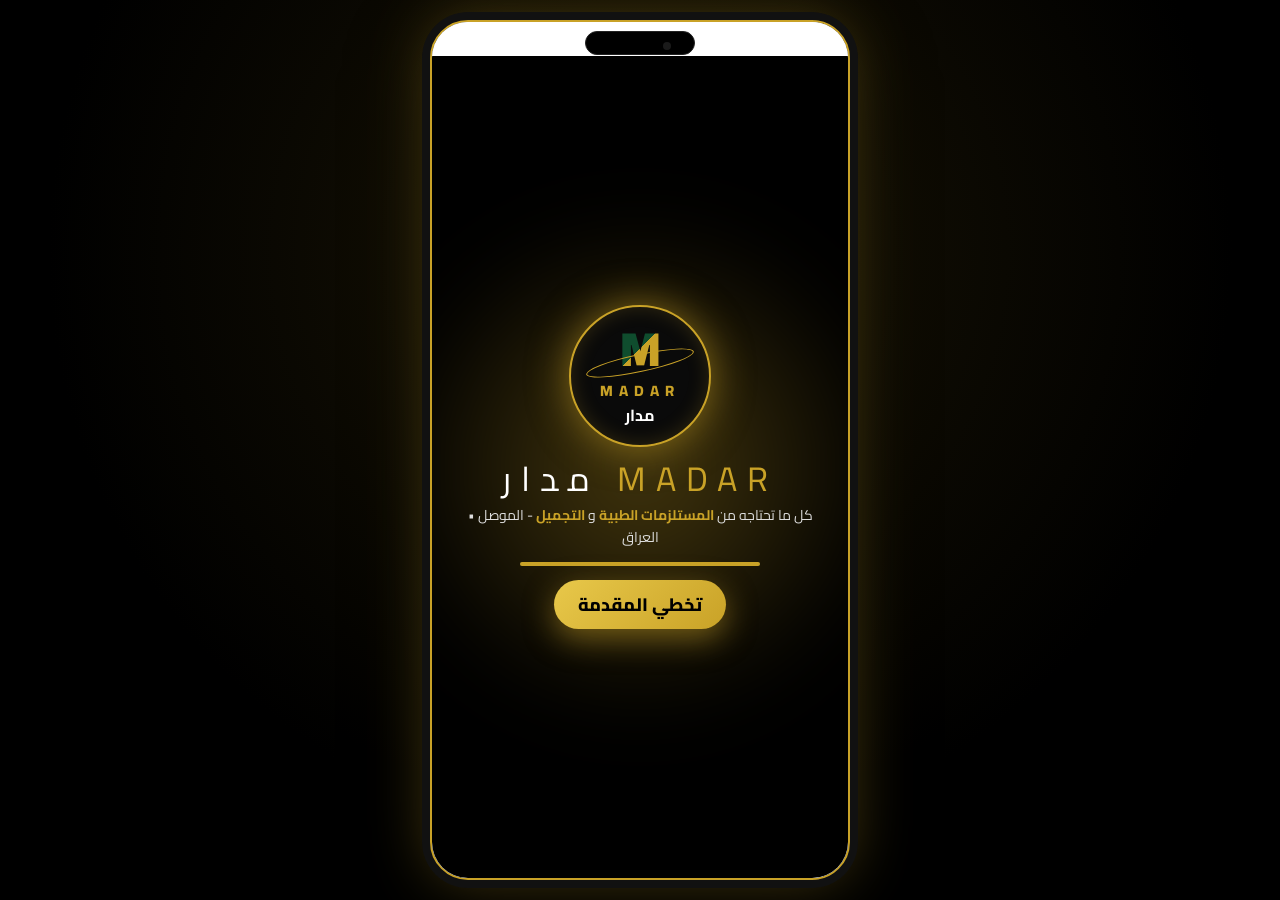
==== commit feb902c9: "Use composited MADAR intro animations" ====
--- a/madar/index.html
+++ b/madar/index.html
@@ -1,21 +1,9 @@
 <!DOCTYPE html>
-<html lang="en">
+<html lang="ar">
 <head>
-  <link rel="preconnect" href="https://fonts.googleapis.com">
-  <link rel="preconnect" href="https://fonts.gstatic.com" crossorigin>
-  <link rel="preload" as="image" href="./assets/img-cc07fd485b248e9e773c40ee6165ca8682bd0593369867e62d537c848bf2036f.webp" fetchpriority="high">
-  <link rel="stylesheet" href="https://fonts.googleapis.com/css2?family=Cairo:wght@400;600;700;800;900&family=Tajawal:wght@400;500;700;800&display=swap">
-  <style data-metaai-safe-area>:root { scroll-padding-top: var(--safe-area-scroll-padding-top, 0px); }
-[data-safe-area-inset-root]::before {
-  background: inherit;
-  content: "";
-  height: var(--safe-area-inset-top, 0px);
-  inset: 0 0 auto;
-  pointer-events: none;
-  position: fixed;
-  z-index: 2147483647;
-}
-</style><script data-metaai-safe-area-runtime>// (c) Meta Platforms, Inc. and affiliates. Confidential and proprietary.
+  <link rel="preload" href="/fonts/cairo-arabic.woff2" as="font" type="font/woff2" crossorigin>
+  <link rel="stylesheet" href="/fonts/madar-fonts.css">
+  <style data-metaai-safe-area>:root{scroll-padding-top:var(--safe-area-scroll-padding-top,0px)}[data-safe-area-inset-root]::before{background:inherit;content:"";height:var(--safe-area-inset-top,0px);inset:0 0 auto;pointer-events:none;position:fixed;z-index:2147483647}</style><script data-metaai-safe-area-runtime>// (c) Meta Platforms, Inc. and affiliates. Confidential and proprietary.
 
 (() => {
   const params = new URLSearchParams(window.location.search);
@@ -66,7 +54,7 @@
     function scheduleUpdate() {
       if (scheduled) return;
       scheduled = true;
-      queueMicrotask(() => {
+      requestAnimationFrame(() => {
         scheduled = false;
         syncScrollPadding();
       });
@@ -433,13 +421,13 @@
   <link rel="icon" type="image/png" sizes="192x192" href="/pwa-icon-192.png">
   <link rel="apple-touch-icon" href="/apple-touch-icon.png">
 
-  <title>MADAR | مدار</title>
-  <meta name="description" content="متجر MADAR للجمال والعناية.">
+  <title>متجر MADAR | منتجات الجمال والعناية</title>
+  <meta name="description" content="تصفّح منتجات MADAR للجمال والعناية، شاهد تفاصيل المنتجات واحفظ المفضلة وتعرّف على نقاط المكافآت.">
   <link rel="canonical" href="https://jjv666x-maker.github.io/madar/">
   <meta property="og:type" content="website">
   <meta property="og:site_name" content="MADAR">
-  <meta property="og:title" content="MADAR | مدار">
-  <meta property="og:description" content="متجر MADAR للجمال والعناية.">
+  <meta property="og:title" content="متجر MADAR | منتجات الجمال والعناية">
+  <meta property="og:description" content="تصفّح منتجات MADAR للجمال والعناية، شاهد تفاصيل المنتجات واحفظ المفضلة وتعرّف على نقاط المكافآت.">
   <meta property="og:url" content="https://jjv666x-maker.github.io/madar/">
   <meta property="og:image" content="https://jjv666x-maker.github.io/madar/og-image.png">
   <meta property="og:image:width" content="1200">
@@ -447,8 +435,8 @@
   <meta property="og:image:alt" content="MADAR — متجر الجمال والعناية">
   <meta property="og:locale" content="ar_IQ">
   <meta name="twitter:card" content="summary_large_image">
-  <meta name="twitter:title" content="MADAR | مدار">
-  <meta name="twitter:description" content="متجر MADAR للجمال والعناية.">
+  <meta name="twitter:title" content="متجر MADAR | منتجات الجمال والعناية">
+  <meta name="twitter:description" content="تصفّح منتجات MADAR للجمال والعناية، شاهد تفاصيل المنتجات واحفظ المفضلة وتعرّف على نقاط المكافآت.">
   <meta name="twitter:image" content="https://jjv666x-maker.github.io/madar/og-image.png">
   <script>(function installDevicePermissionRuntime() {
   if (window.parent === window)
@@ -499,4184 +487,20 @@
   wrap(navigator.geolocation, "getCurrentPosition", "geolocation", hasPositionCallback);
   wrap(navigator.geolocation, "watchPosition", "geolocation", hasPositionCallback);
 })();</script>
-  <style>
-
-*, ::before, ::after{
-  --tw-border-spacing-x: 0;
-  --tw-border-spacing-y: 0;
-  --tw-translate-x: 0;
-  --tw-translate-y: 0;
-  --tw-rotate: 0;
-  --tw-skew-x: 0;
-  --tw-skew-y: 0;
-  --tw-scale-x: 1;
-  --tw-scale-y: 1;
-  --tw-pan-x:  ;
-  --tw-pan-y:  ;
-  --tw-pinch-zoom:  ;
-  --tw-scroll-snap-strictness: proximity;
-  --tw-gradient-from-position:  ;
-  --tw-gradient-via-position:  ;
-  --tw-gradient-to-position:  ;
-  --tw-ordinal:  ;
-  --tw-slashed-zero:  ;
-  --tw-numeric-figure:  ;
-  --tw-numeric-spacing:  ;
-  --tw-numeric-fraction:  ;
-  --tw-ring-inset:  ;
-  --tw-ring-offset-width: 0px;
-  --tw-ring-offset-color: #fff;
-  --tw-ring-color: rgb(59 130 246 / 0.5);
-  --tw-ring-offset-shadow: 0 0 #0000;
-  --tw-ring-shadow: 0 0 #0000;
-  --tw-shadow: 0 0 #0000;
-  --tw-shadow-colored: 0 0 #0000;
-  --tw-blur:  ;
-  --tw-brightness:  ;
-  --tw-contrast:  ;
-  --tw-grayscale:  ;
-  --tw-hue-rotate:  ;
-  --tw-invert:  ;
-  --tw-saturate:  ;
-  --tw-sepia:  ;
-  --tw-drop-shadow:  ;
-  --tw-backdrop-blur:  ;
-  --tw-backdrop-brightness:  ;
-  --tw-backdrop-contrast:  ;
-  --tw-backdrop-grayscale:  ;
-  --tw-backdrop-hue-rotate:  ;
-  --tw-backdrop-invert:  ;
-  --tw-backdrop-opacity:  ;
-  --tw-backdrop-saturate:  ;
-  --tw-backdrop-sepia:  ;
-  --tw-contain-size:  ;
-  --tw-contain-layout:  ;
-  --tw-contain-paint:  ;
-  --tw-contain-style:  ;
-}
-
-::backdrop{
-  --tw-border-spacing-x: 0;
-  --tw-border-spacing-y: 0;
-  --tw-translate-x: 0;
-  --tw-translate-y: 0;
-  --tw-rotate: 0;
-  --tw-skew-x: 0;
-  --tw-skew-y: 0;
-  --tw-scale-x: 1;
-  --tw-scale-y: 1;
-  --tw-pan-x:  ;
-  --tw-pan-y:  ;
-  --tw-pinch-zoom:  ;
-  --tw-scroll-snap-strictness: proximity;
-  --tw-gradient-from-position:  ;
-  --tw-gradient-via-position:  ;
-  --tw-gradient-to-position:  ;
-  --tw-ordinal:  ;
-  --tw-slashed-zero:  ;
-  --tw-numeric-figure:  ;
-  --tw-numeric-spacing:  ;
-  --tw-numeric-fraction:  ;
-  --tw-ring-inset:  ;
-  --tw-ring-offset-width: 0px;
-  --tw-ring-offset-color: #fff;
-  --tw-ring-color: rgb(59 130 246 / 0.5);
-  --tw-ring-offset-shadow: 0 0 #0000;
-  --tw-ring-shadow: 0 0 #0000;
-  --tw-shadow: 0 0 #0000;
-  --tw-shadow-colored: 0 0 #0000;
-  --tw-blur:  ;
-  --tw-brightness:  ;
-  --tw-contrast:  ;
-  --tw-grayscale:  ;
-  --tw-hue-rotate:  ;
-  --tw-invert:  ;
-  --tw-saturate:  ;
-  --tw-sepia:  ;
-  --tw-drop-shadow:  ;
-  --tw-backdrop-blur:  ;
-  --tw-backdrop-brightness:  ;
-  --tw-backdrop-contrast:  ;
-  --tw-backdrop-grayscale:  ;
-  --tw-backdrop-hue-rotate:  ;
-  --tw-backdrop-invert:  ;
-  --tw-backdrop-opacity:  ;
-  --tw-backdrop-saturate:  ;
-  --tw-backdrop-sepia:  ;
-  --tw-contain-size:  ;
-  --tw-contain-layout:  ;
-  --tw-contain-paint:  ;
-  --tw-contain-style:  ;
-}
-
-/*
-! tailwindcss v3.4.18 | MIT License | https://tailwindcss.com
-*/
-
-/*
-1. Prevent padding and border from affecting element width. (https://github.com/mozdevs/cssremedy/issues/4)
-2. Allow adding a border to an element by just adding a border-width. (https://github.com/tailwindcss/tailwindcss/pull/116)
-*/
-
-*,
-::before,
-::after {
-  box-sizing: border-box;
-  /* 1 */
-  border-width: 0;
-  /* 2 */
-  border-style: solid;
-  /* 2 */
-  border-color: #e5e7eb;
-  /* 2 */
-}
-
-::before,
-::after {
-  --tw-content: '';
-}
-
-/*
-1. Use a consistent sensible line-height in all browsers.
-2. Prevent adjustments of font size after orientation changes in iOS.
-3. Use a more readable tab size.
-4. Use the user's configured `sans` font-family by default.
-5. Use the user's configured `sans` font-feature-settings by default.
-6. Use the user's configured `sans` font-variation-settings by default.
-7. Disable tap highlights on iOS
-*/
-
-html,
-:host {
-  line-height: 1.5;
-  /* 1 */
-  -webkit-text-size-adjust: 100%;
-  /* 2 */
-  -moz-tab-size: 4;
-  /* 3 */
-  -o-tab-size: 4;
-     tab-size: 4;
-  /* 3 */
-  font-family: ui-sans-serif, system-ui, sans-serif, "Apple Color Emoji", "Segoe UI Emoji", "Segoe UI Symbol", "Noto Color Emoji";
-  /* 4 */
-  font-feature-settings: normal;
-  /* 5 */
-  font-variation-settings: normal;
-  /* 6 */
-  -webkit-tap-highlight-color: transparent;
-  /* 7 */
-}
-
-/*
-1. Remove the margin in all browsers.
-2. Inherit line-height from `html` so users can set them as a class directly on the `html` element.
-*/
-
-body {
-  margin: 0;
-  /* 1 */
-  line-height: inherit;
-  /* 2 */
-}
-
-/*
-1. Add the correct height in Firefox.
-2. Correct the inheritance of border color in Firefox. (https://bugzilla.mozilla.org/show_bug.cgi?id=190655)
-3. Ensure horizontal rules are visible by default.
-*/
-
-hr {
-  height: 0;
-  /* 1 */
-  color: inherit;
-  /* 2 */
-  border-top-width: 1px;
-  /* 3 */
-}
-
-/*
-Add the correct text decoration in Chrome, Edge, and Safari.
-*/
-
-abbr:where([title]) {
-  -webkit-text-decoration: underline dotted;
-          text-decoration: underline dotted;
-}
-
-/*
-Remove the default font size and weight for headings.
-*/
-
-h1,
-h2,
-h3,
-h4,
-h5,
-h6 {
-  font-size: inherit;
-  font-weight: inherit;
-}
-
-/*
-Reset links to optimize for opt-in styling instead of opt-out.
-*/
-
-a {
-  color: inherit;
-  text-decoration: inherit;
-}
-
-/*
-Add the correct font weight in Edge and Safari.
-*/
-
-b,
-strong {
-  font-weight: bolder;
-}
-
-/*
-1. Use the user's configured `mono` font-family by default.
-2. Use the user's configured `mono` font-feature-settings by default.
-3. Use the user's configured `mono` font-variation-settings by default.
-4. Correct the odd `em` font sizing in all browsers.
-*/
-
-code,
-kbd,
-samp,
-pre {
-  font-family: ui-monospace, SFMono-Regular, Menlo, Monaco, Consolas, "Liberation Mono", "Courier New", monospace;
-  /* 1 */
-  font-feature-settings: normal;
-  /* 2 */
-  font-variation-settings: normal;
-  /* 3 */
-  font-size: 1em;
-  /* 4 */
-}
-
-/*
-Add the correct font size in all browsers.
-*/
-
-small {
-  font-size: 80%;
-}
-
-/*
-Prevent `sub` and `sup` elements from affecting the line height in all browsers.
-*/
-
-sub,
-sup {
-  font-size: 75%;
-  line-height: 0;
-  position: relative;
-  vertical-align: baseline;
-}
-
-sub {
-  bottom: -0.25em;
-}
-
-sup {
-  top: -0.5em;
-}
-
-/*
-1. Remove text indentation from table contents in Chrome and Safari. (https://bugs.chromium.org/p/chromium/issues/detail?id=999088, https://bugs.webkit.org/show_bug.cgi?id=201297)
-2. Correct table border color inheritance in all Chrome and Safari. (https://bugs.chromium.org/p/chromium/issues/detail?id=935729, https://bugs.webkit.org/show_bug.cgi?id=195016)
-3. Remove gaps between table borders by default.
-*/
-
-table {
-  text-indent: 0;
-  /* 1 */
-  border-color: inherit;
-  /* 2 */
-  border-collapse: collapse;
-  /* 3 */
-}
-
-/*
-1. Change the font styles in all browsers.
-2. Remove the margin in Firefox and Safari.
-3. Remove default padding in all browsers.
-*/
-
-button,
-input,
-optgroup,
-select,
-textarea {
-  font-family: inherit;
-  /* 1 */
-  font-feature-settings: inherit;
-  /* 1 */
-  font-variation-settings: inherit;
-  /* 1 */
-  font-size: 100%;
-  /* 1 */
-  font-weight: inherit;
-  /* 1 */
-  line-height: inherit;
-  /* 1 */
-  letter-spacing: inherit;
-  /* 1 */
-  color: inherit;
-  /* 1 */
-  margin: 0;
-  /* 2 */
-  padding: 0;
-  /* 3 */
-}
-
-/*
-Remove the inheritance of text transform in Edge and Firefox.
-*/
-
-button,
-select {
-  text-transform: none;
-}
-
-/*
-1. Correct the inability to style clickable types in iOS and Safari.
-2. Remove default button styles.
-*/
-
-button,
-input:where([type='button']),
-input:where([type='reset']),
-input:where([type='submit']) {
-  -webkit-appearance: button;
-  /* 1 */
-  background-color: transparent;
-  /* 2 */
-  background-image: none;
-  /* 2 */
-}
-
-/*
-Use the modern Firefox focus style for all focusable elements.
-*/
-
-:-moz-focusring {
-  outline: auto;
-}
-
-/*
-Remove the additional `:invalid` styles in Firefox. (https://github.com/mozilla/gecko-dev/blob/2f9eacd9d3d995c937b4251a5557d95d494c9be1/layout/style/res/forms.css#L728-L737)
-*/
-
-:-moz-ui-invalid {
-  box-shadow: none;
-}
-
-/*
-Add the correct vertical alignment in Chrome and Firefox.
-*/
-
-progress {
-  vertical-align: baseline;
-}
-
-/*
-Correct the cursor style of increment and decrement buttons in Safari.
-*/
-
-::-webkit-inner-spin-button,
-::-webkit-outer-spin-button {
-  height: auto;
-}
-
-/*
-1. Correct the odd appearance in Chrome and Safari.
-2. Correct the outline style in Safari.
-*/
-
-[type='search'] {
-  -webkit-appearance: textfield;
-  /* 1 */
-  outline-offset: -2px;
-  /* 2 */
-}
-
-/*
-Remove the inner padding in Chrome and Safari on macOS.
-*/
-
-::-webkit-search-decoration {
-  -webkit-appearance: none;
-}
-
-/*
-1. Correct the inability to style clickable types in iOS and Safari.
-2. Change font properties to `inherit` in Safari.
-*/
-
-::-webkit-file-upload-button {
-  -webkit-appearance: button;
-  /* 1 */
-  font: inherit;
-  /* 2 */
-}
-
-/*
-Add the correct display in Chrome and Safari.
-*/
-
-summary {
-  display: list-item;
-}
-
-/*
-Removes the default spacing and border for appropriate elements.
-*/
-
-blockquote,
-dl,
-dd,
-h1,
-h2,
-h3,
-h4,
-h5,
-h6,
-hr,
-figure,
-p,
-pre {
-  margin: 0;
-}
-
-fieldset {
-  margin: 0;
-  padding: 0;
-}
-
-legend {
-  padding: 0;
-}
-
-ol,
-ul,
-menu {
-  list-style: none;
-  margin: 0;
-  padding: 0;
-}
-
-/*
-Reset default styling for dialogs.
-*/
-
-dialog {
-  padding: 0;
-}
-
-/*
-Prevent resizing textareas horizontally by default.
-*/
-
-textarea {
-  resize: vertical;
-}
-
-/*
-1. Reset the default placeholder opacity in Firefox. (https://github.com/tailwindlabs/tailwindcss/issues/3300)
-2. Set the default placeholder color to the user's configured gray 400 color.
-*/
-
-input::-moz-placeholder, textarea::-moz-placeholder {
-  opacity: 1;
-  /* 1 */
-  color: #9ca3af;
-  /* 2 */
-}
-
-input::placeholder,
-textarea::placeholder {
-  opacity: 1;
-  /* 1 */
-  color: #9ca3af;
-  /* 2 */
-}
-
-/*
-Set the default cursor for buttons.
-*/
-
-button,
-[role="button"] {
-  cursor: pointer;
-}
-
-/*
-Make sure disabled buttons don't get the pointer cursor.
-*/
-
-:disabled {
-  cursor: default;
-}
-
-/*
-1. Make replaced elements `display: block` by default. (https://github.com/mozdevs/cssremedy/issues/14)
-2. Add `vertical-align: middle` to align replaced elements more sensibly by default. (https://github.com/jensimmons/cssremedy/issues/14#issuecomment-634934210)
-   This can trigger a poorly considered lint error in some tools but is included by design.
-*/
-
-img,
-svg,
-video,
-canvas,
-audio,
-iframe,
-embed,
-object {
-  display: block;
-  /* 1 */
-  vertical-align: middle;
-  /* 2 */
-}
-
-/*
-Constrain images and videos to the parent width and preserve their intrinsic aspect ratio. (https://github.com/mozdevs/cssremedy/issues/14)
-*/
-
-img,
-video {
-  max-width: 100%;
-  height: auto;
-}
-
-/* Make elements with the HTML hidden attribute stay hidden by default */
-
-[hidden]:where(:not([hidden="until-found"])) {
-  display: none;
-}
-
-.container{
-  width: 100%;
-}
-
-@media (min-width: 640px){
-  .container{
-    max-width: 640px;
-  }
-}
-
-@media (min-width: 768px){
-  .container{
-    max-width: 768px;
-  }
-}
-
-@media (min-width: 1024px){
-  .container{
-    max-width: 1024px;
-  }
-}
-
-@media (min-width: 1280px){
-  .container{
-    max-width: 1280px;
-  }
-}
-
-@media (min-width: 1536px){
-  .container{
-    max-width: 1536px;
-  }
-}
-
-.pointer-events-none{
-  pointer-events: none;
-}
-
-.visible{
-  visibility: visible;
-}
-
-.fixed{
-  position: fixed;
-}
-
-.absolute{
-  position: absolute;
-}
-
-.relative{
-  position: relative;
-}
-
-.sticky{
-  position: sticky;
-}
-
-.inset-0{
-  inset: 0px;
-}
-
-.inset-x-0{
-  left: 0px;
-  right: 0px;
-}
-
-.-left-1{
-  left: -0.25rem;
-}
-
-.-top-1{
-  top: -0.25rem;
-}
-
-.bottom-0{
-  bottom: 0px;
-}
-
-.bottom-24{
-  bottom: 6rem;
-}
-
-.bottom-3{
-  bottom: 0.75rem;
-}
-
-.bottom-\[8px\]{
-  bottom: 8px;
-}
-
-.left-0{
-  left: 0px;
-}
-
-.left-1\/2{
-  left: 50%;
-}
-
-.left-3{
-  left: 0.75rem;
-}
-
-.left-\[8px\]{
-  left: 8px;
-}
-
-.right-0{
-  right: 0px;
-}
-
-.right-2{
-  right: 0.5rem;
-}
-
-.right-3{
-  right: 0.75rem;
-}
-
-.right-3\.5{
-  right: 0.875rem;
-}
-
-.right-\[8px\]{
-  right: 8px;
-}
-
-.top-0{
-  top: 0px;
-}
-
-.top-1\/2{
-  top: 50%;
-}
-
-.top-2{
-  top: 0.5rem;
-}
-
-.top-\[34px\]{
-  top: 34px;
-}
-
-.top-\[8px\]{
-  top: 8px;
-}
-
-.z-10{
-  z-index: 10;
-}
-
-.z-20{
-  z-index: 20;
-}
-
-.z-30{
-  z-index: 30;
-}
-
-.z-40{
-  z-index: 40;
-}
-
-.z-50{
-  z-index: 50;
-}
-
-.z-\[60\]{
-  z-index: 60;
-}
-
-.z-\[70\]{
-  z-index: 70;
-}
-
-.z-\[80\]{
-  z-index: 80;
-}
-
-.m-0{
-  margin: 0px;
-}
-
-.mx-0{
-  margin-left: 0px;
-  margin-right: 0px;
-}
-
-.mx-3{
-  margin-left: 0.75rem;
-  margin-right: 0.75rem;
-}
-
-.mx-4{
-  margin-left: 1rem;
-  margin-right: 1rem;
-}
-
-.mx-auto{
-  margin-left: auto;
-  margin-right: auto;
-}
-
-.mb-3{
-  margin-bottom: 0.75rem;
-}
-
-.mb-\[76px\]{
-  margin-bottom: 76px;
-}
-
-.mr-1{
-  margin-right: 0.25rem;
-}
-
-.mr-auto{
-  margin-right: auto;
-}
-
-.mt-0\.5{
-  margin-top: 0.125rem;
-}
-
-.mt-1{
-  margin-top: 0.25rem;
-}
-
-.mt-1\.5{
-  margin-top: 0.375rem;
-}
-
-.mt-2{
-  margin-top: 0.5rem;
-}
-
-.mt-3{
-  margin-top: 0.75rem;
-}
-
-.mt-4{
-  margin-top: 1rem;
-}
-
-.mt-5{
-  margin-top: 1.25rem;
-}
-
-.mt-6{
-  margin-top: 1.5rem;
-}
-
-.mt-\[2px\]{
-  margin-top: 2px;
-}
-
-.line-clamp-2{
-  overflow: hidden;
-  display: -webkit-box;
-  -webkit-box-orient: vertical;
-  -webkit-line-clamp: 2;
-}
-
-.block{
-  display: block;
-}
-
-.inline-block{
-  display: inline-block;
-}
-
-.flex{
-  display: flex;
-}
-
-.inline-flex{
-  display: inline-flex;
-}
-
-.grid{
-  display: grid;
-}
-
-.hidden{
-  display: none;
-}
-
-.aspect-square{
-  aspect-ratio: 1 / 1;
-}
-
-.h-1{
-  height: 0.25rem;
-}
-
-.h-1\.5{
-  height: 0.375rem;
-}
-
-.h-10{
-  height: 2.5rem;
-}
-
-.h-11{
-  height: 2.75rem;
-}
-
-.h-12{
-  height: 3rem;
-}
-
-.h-14{
-  height: 3.5rem;
-}
-
-.h-16{
-  height: 4rem;
-}
-
-.h-2{
-  height: 0.5rem;
-}
-
-.h-2\.5{
-  height: 0.625rem;
-}
-
-.h-24{
-  height: 6rem;
-}
-
-.h-3{
-  height: 0.75rem;
-}
-
-.h-4{
-  height: 1rem;
-}
-
-.h-5{
-  height: 1.25rem;
-}
-
-.h-6{
-  height: 1.5rem;
-}
-
-.h-7{
-  height: 1.75rem;
-}
-
-.h-8{
-  height: 2rem;
-}
-
-.h-9{
-  height: 2.25rem;
-}
-
-.h-\[110px\]{
-  height: 110px;
-}
-
-.h-\[120px\]{
-  height: 120px;
-}
-
-.h-\[130px\]{
-  height: 130px;
-}
-
-.h-\[150px\]{
-  height: 150px;
-}
-
-.h-\[18px\]{
-  height: 18px;
-}
-
-.h-\[190px\]{
-  height: 190px;
-}
-
-.h-\[220px\]{
-  height: 220px;
-}
-
-.h-\[22px\]{
-  height: 22px;
-}
-
-.h-\[260px\]{
-  height: 260px;
-}
-
-.h-\[300px\]{
-  height: 300px;
-}
-
-.h-\[30px\]{
-  height: 30px;
-}
-
-.h-\[34px\]{
-  height: 34px;
-}
-
-.h-\[36px\]{
-  height: 36px;
-}
-
-.h-\[3px\]{
-  height: 3px;
-}
-
-.h-\[40px\]{
-  height: 40px;
-}
-
-.h-\[44px\]{
-  height: 44px;
-}
-
-.h-\[48px\]{
-  height: 48px;
-}
-
-.h-\[52px\]{
-  height: 52px;
-}
-
-.h-\[64px\]{
-  height: 64px;
-}
-
-.h-\[68\%\]{
-  height: 68%;
-}
-
-.h-\[68px\]{
-  height: 68px;
-}
-
-.h-\[72px\]{
-  height: 72px;
-}
-
-.h-\[80px\]{
-  height: 80px;
-}
-
-.h-\[84px\]{
-  height: 84px;
-}
-
-.h-\[86px\]{
-  height: 86px;
-}
-
-.h-\[90px\]{
-  height: 90px;
-}
-
-.h-\[92px\]{
-  height: 92px;
-}
-
-.h-full{
-  height: 100%;
-}
-
-.max-h-\[200px\]{
-  max-height: 200px;
-}
-
-.max-h-\[86vh\]{
-  max-height: 86vh;
-}
-
-.max-h-\[92vh\]{
-  max-height: 92vh;
-}
-
-.min-h-\[100vh\]{
-  min-height: 100vh;
-}
-
-.min-h-\[130px\]{
-  min-height: 130px;
-}
-
-.min-h-\[150px\]{
-  min-height: 150px;
-}
-
-.min-h-\[180px\]{
-  min-height: 180px;
-}
-
-.min-h-\[220px\]{
-  min-height: 220px;
-}
-
-.min-h-\[32px\]{
-  min-height: 32px;
-}
-
-.min-h-\[36px\]{
-  min-height: 36px;
-}
-
-.min-h-\[40px\]{
-  min-height: 40px;
-}
-
-.min-h-\[64px\]{
-  min-height: 64px;
-}
-
-.min-h-\[86px\]{
-  min-height: 86px;
-}
-
-.min-h-\[90px\]{
-  min-height: 90px;
-}
-
-.w-1{
-  width: 0.25rem;
-}
-
-.w-1\.5{
-  width: 0.375rem;
-}
-
-.w-1\/2{
-  width: 50%;
-}
-
-.w-1\/3{
-  width: 33.333333%;
-}
-
-.w-10{
-  width: 2.5rem;
-}
-
-.w-11{
-  width: 2.75rem;
-}
-
-.w-12{
-  width: 3rem;
-}
-
-.w-14{
-  width: 3.5rem;
-}
-
-.w-2{
-  width: 0.5rem;
-}
-
-.w-2\.5{
-  width: 0.625rem;
-}
-
-.w-2\/3{
-  width: 66.666667%;
-}
-
-.w-24{
-  width: 6rem;
-}
-
-.w-4{
-  width: 1rem;
-}
-
-.w-5{
-  width: 1.25rem;
-}
-
-.w-6{
-  width: 1.5rem;
-}
-
-.w-7{
-  width: 1.75rem;
-}
-
-.w-8{
-  width: 2rem;
-}
-
-.w-9{
-  width: 2.25rem;
-}
-
-.w-\[110px\]{
-  width: 110px;
-}
-
-.w-\[132px\]{
-  width: 132px;
-}
-
-.w-\[150px\]{
-  width: 150px;
-}
-
-.w-\[172px\]{
-  width: 172px;
-}
-
-.w-\[210px\]{
-  width: 210px;
-}
-
-.w-\[22px\]{
-  width: 22px;
-}
-
-.w-\[34px\]{
-  width: 34px;
-}
-
-.w-\[36px\]{
-  width: 36px;
-}
-
-.w-\[44px\]{
-  width: 44px;
-}
-
-.w-\[52px\]{
-  width: 52px;
-}
-
-.w-\[64px\]{
-  width: 64px;
-}
-
-.w-\[68px\]{
-  width: 68px;
-}
-
-.w-\[72px\]{
-  width: 72px;
-}
-
-.w-\[78px\]{
-  width: 78px;
-}
-
-.w-\[86\%\]{
-  width: 86%;
-}
-
-.w-\[90px\]{
-  width: 90px;
-}
-
-.w-\[92px\]{
-  width: 92px;
-}
-
-.w-full{
-  width: 100%;
-}
-
-.min-w-0{
-  min-width: 0px;
-}
-
-.min-w-\[180px\]{
-  min-width: 180px;
-}
-
-.min-w-\[18px\]{
-  min-width: 18px;
-}
-
-.min-w-\[22px\]{
-  min-width: 22px;
-}
-
-.min-w-\[24px\]{
-  min-width: 24px;
-}
-
-.min-w-\[36px\]{
-  min-width: 36px;
-}
-
-.min-w-\[92px\]{
-  min-width: 92px;
-}
-
-.max-w-\[220px\]{
-  max-width: 220px;
-}
-
-.max-w-\[240px\]{
-  max-width: 240px;
-}
-
-.max-w-\[280px\]{
-  max-width: 280px;
-}
-
-.max-w-\[360px\]{
-  max-width: 360px;
-}
-
-.max-w-\[430px\]{
-  max-width: 430px;
-}
-
-.max-w-\[85\%\]{
-  max-width: 85%;
-}
-
-.flex-1{
-  flex: 1 1 0%;
-}
-
-.flex-\[2\]{
-  flex: 2;
-}
-
-.shrink-0{
-  flex-shrink: 0;
-}
-
-.-translate-x-1\/2{
-  --tw-translate-x: -50%;
-  transform: translate(var(--tw-translate-x), var(--tw-translate-y)) rotate(var(--tw-rotate)) skewX(var(--tw-skew-x)) skewY(var(--tw-skew-y)) scaleX(var(--tw-scale-x)) scaleY(var(--tw-scale-y));
-}
-
-.-translate-y-1\/2{
-  --tw-translate-y: -50%;
-  transform: translate(var(--tw-translate-x), var(--tw-translate-y)) rotate(var(--tw-rotate)) skewX(var(--tw-skew-x)) skewY(var(--tw-skew-y)) scaleX(var(--tw-scale-x)) scaleY(var(--tw-scale-y));
-}
-
-.translate-x-0{
-  --tw-translate-x: 0px;
-  transform: translate(var(--tw-translate-x), var(--tw-translate-y)) rotate(var(--tw-rotate)) skewX(var(--tw-skew-x)) skewY(var(--tw-skew-y)) scaleX(var(--tw-scale-x)) scaleY(var(--tw-scale-y));
-}
-
-.translate-x-\[-22px\]{
-  --tw-translate-x: -22px;
-  transform: translate(var(--tw-translate-x), var(--tw-translate-y)) rotate(var(--tw-rotate)) skewX(var(--tw-skew-x)) skewY(var(--tw-skew-y)) scaleX(var(--tw-scale-x)) scaleY(var(--tw-scale-y));
-}
-
-.rotate-180{
-  --tw-rotate: 180deg;
-  transform: translate(var(--tw-translate-x), var(--tw-translate-y)) rotate(var(--tw-rotate)) skewX(var(--tw-skew-x)) skewY(var(--tw-skew-y)) scaleX(var(--tw-scale-x)) scaleY(var(--tw-scale-y));
-}
-
-.scale-100{
-  --tw-scale-x: 1;
-  --tw-scale-y: 1;
-  transform: translate(var(--tw-translate-x), var(--tw-translate-y)) rotate(var(--tw-rotate)) skewX(var(--tw-skew-x)) skewY(var(--tw-skew-y)) scaleX(var(--tw-scale-x)) scaleY(var(--tw-scale-y));
-}
-
-.scale-105{
-  --tw-scale-x: 1.05;
-  --tw-scale-y: 1.05;
-  transform: translate(var(--tw-translate-x), var(--tw-translate-y)) rotate(var(--tw-rotate)) skewX(var(--tw-skew-x)) skewY(var(--tw-skew-y)) scaleX(var(--tw-scale-x)) scaleY(var(--tw-scale-y));
-}
-
-.scale-125{
-  --tw-scale-x: 1.25;
-  --tw-scale-y: 1.25;
-  transform: translate(var(--tw-translate-x), var(--tw-translate-y)) rotate(var(--tw-rotate)) skewX(var(--tw-skew-x)) skewY(var(--tw-skew-y)) scaleX(var(--tw-scale-x)) scaleY(var(--tw-scale-y));
-}
-
-@keyframes pulse{
-  50%{
-    opacity: .5;
-  }
-}
-
-.animate-pulse{
-  animation: pulse 2s cubic-bezier(0.4, 0, 0.6, 1) infinite;
-}
-
-.cursor-crosshair{
-  cursor: crosshair;
-}
-
-.resize-none{
-  resize: none;
-}
-
-.snap-x{
-  scroll-snap-type: x var(--tw-scroll-snap-strictness);
-}
-
-.snap-mandatory{
-  --tw-scroll-snap-strictness: mandatory;
-}
-
-.snap-start{
-  scroll-snap-align: start;
-}
-
-.list-disc{
-  list-style-type: disc;
-}
-
-.grid-cols-1{
-  grid-template-columns: repeat(1, minmax(0, 1fr));
-}
-
-.grid-cols-2{
-  grid-template-columns: repeat(2, minmax(0, 1fr));
-}
-
-.grid-cols-3{
-  grid-template-columns: repeat(3, minmax(0, 1fr));
-}
-
-.grid-cols-4{
-  grid-template-columns: repeat(4, minmax(0, 1fr));
-}
-
-.grid-cols-5{
-  grid-template-columns: repeat(5, minmax(0, 1fr));
-}
-
-.flex-col{
-  flex-direction: column;
-}
-
-.flex-wrap{
-  flex-wrap: wrap;
-}
-
-.place-items-center{
-  place-items: center;
-}
-
-.items-start{
-  align-items: flex-start;
-}
-
-.items-end{
-  align-items: flex-end;
-}
-
-.items-center{
-  align-items: center;
-}
-
-.justify-end{
-  justify-content: flex-end;
-}
-
-.justify-center{
-  justify-content: center;
-}
-
-.justify-between{
-  justify-content: space-between;
-}
-
-.gap-0\.5{
-  gap: 0.125rem;
-}
-
-.gap-1{
-  gap: 0.25rem;
-}
-
-.gap-1\.5{
-  gap: 0.375rem;
-}
-
-.gap-2{
-  gap: 0.5rem;
-}
-
-.gap-2\.5{
-  gap: 0.625rem;
-}
-
-.gap-3{
-  gap: 0.75rem;
-}
-
-.space-y-1 > :not([hidden]) ~ :not([hidden]){
-  --tw-space-y-reverse: 0;
-  margin-top: calc(0.25rem * calc(1 - var(--tw-space-y-reverse)));
-  margin-bottom: calc(0.25rem * var(--tw-space-y-reverse));
-}
-
-.space-y-2 > :not([hidden]) ~ :not([hidden]){
-  --tw-space-y-reverse: 0;
-  margin-top: calc(0.5rem * calc(1 - var(--tw-space-y-reverse)));
-  margin-bottom: calc(0.5rem * var(--tw-space-y-reverse));
-}
-
-.space-y-3 > :not([hidden]) ~ :not([hidden]){
-  --tw-space-y-reverse: 0;
-  margin-top: calc(0.75rem * calc(1 - var(--tw-space-y-reverse)));
-  margin-bottom: calc(0.75rem * var(--tw-space-y-reverse));
-}
-
-.space-y-4 > :not([hidden]) ~ :not([hidden]){
-  --tw-space-y-reverse: 0;
-  margin-top: calc(1rem * calc(1 - var(--tw-space-y-reverse)));
-  margin-bottom: calc(1rem * var(--tw-space-y-reverse));
-}
-
-.divide-y > :not([hidden]) ~ :not([hidden]){
-  --tw-divide-y-reverse: 0;
-  border-top-width: calc(1px * calc(1 - var(--tw-divide-y-reverse)));
-  border-bottom-width: calc(1px * var(--tw-divide-y-reverse));
-}
-
-.divide-slate-100 > :not([hidden]) ~ :not([hidden]){
-  --tw-divide-opacity: 1;
-  border-color: rgb(241 245 249 / var(--tw-divide-opacity, 1));
-}
-
-.self-start{
-  align-self: flex-start;
-}
-
-.self-end{
-  align-self: flex-end;
-}
-
-.overflow-hidden{
-  overflow: hidden;
-}
-
-.overflow-x-auto{
-  overflow-x: auto;
-}
-
-.overflow-y-auto{
-  overflow-y: auto;
-}
-
-.overflow-x-clip{
-  overflow-x: clip;
-}
-
-.truncate{
-  overflow: hidden;
-  text-overflow: ellipsis;
-  white-space: nowrap;
-}
-
-.whitespace-nowrap{
-  white-space: nowrap;
-}
-
-.break-words{
-  overflow-wrap: break-word;
-}
-
-.rounded{
-  border-radius: 0.25rem;
-}
-
-.rounded-2xl{
-  border-radius: 1rem;
-}
-
-.rounded-3xl{
-  border-radius: 1.5rem;
-}
-
-.rounded-\[12px\]{
-  border-radius: 12px;
-}
-
-.rounded-\[18px\]{
-  border-radius: 18px;
-}
-
-.rounded-\[20px\]{
-  border-radius: 20px;
-}
-
-.rounded-\[22px\]{
-  border-radius: 22px;
-}
-
-.rounded-\[24px\]{
-  border-radius: 24px;
-}
-
-.rounded-\[26px\]{
-  border-radius: 26px;
-}
-
-.rounded-\[28px\]{
-  border-radius: 28px;
-}
-
-.rounded-full{
-  border-radius: 9999px;
-}
-
-.rounded-none{
-  border-radius: 0px;
-}
-
-.rounded-xl{
-  border-radius: 0.75rem;
-}
-
-.rounded-t-\[28px\]{
-  border-top-left-radius: 28px;
-  border-top-right-radius: 28px;
-}
-
-.rounded-bl-sm{
-  border-bottom-left-radius: 0.125rem;
-}
-
-.rounded-br-sm{
-  border-bottom-right-radius: 0.125rem;
-}
-
-.border{
-  border-width: 1px;
-}
-
-.border-2{
-  border-width: 2px;
-}
-
-.border-b{
-  border-bottom-width: 1px;
-}
-
-.border-t{
-  border-top-width: 1px;
-}
-
-.border-\[\#0A84C6\]{
-  --tw-border-opacity: 1;
-  border-color: rgb(10 132 198 / var(--tw-border-opacity, 1));
-}
-
-.border-\[\#1A2B3D\]{
-  --tw-border-opacity: 1;
-  border-color: rgb(26 43 61 / var(--tw-border-opacity, 1));
-}
-
-.border-\[\#1FC45A\]{
-  --tw-border-opacity: 1;
-  border-color: rgb(31 196 90 / var(--tw-border-opacity, 1));
-}
-
-.border-\[\#1FC45A\]\/40{
-  border-color: rgb(31 196 90 / 0.4);
-}
-
-.border-\[\#7A4BC0\]{
-  --tw-border-opacity: 1;
-  border-color: rgb(122 75 192 / var(--tw-border-opacity, 1));
-}
-
-.border-\[\#8A5A00\]{
-  --tw-border-opacity: 1;
-  border-color: rgb(138 90 0 / var(--tw-border-opacity, 1));
-}
-
-.border-\[\#E6DEFF\]{
-  --tw-border-opacity: 1;
-  border-color: rgb(230 222 255 / var(--tw-border-opacity, 1));
-}
-
-.border-\[\#EAF0F5\]{
-  --tw-border-opacity: 1;
-  border-color: rgb(234 240 245 / var(--tw-border-opacity, 1));
-}
-
-.border-\[\#F1E6C8\]{
-  --tw-border-opacity: 1;
-  border-color: rgb(241 230 200 / var(--tw-border-opacity, 1));
-}
-
-.border-\[\#FF2E3E\]{
-  --tw-border-opacity: 1;
-  border-color: rgb(255 46 62 / var(--tw-border-opacity, 1));
-}
-
-.border-\[\#FFE9EA\]{
-  --tw-border-opacity: 1;
-  border-color: rgb(255 233 234 / var(--tw-border-opacity, 1));
-}
-
-.border-slate-100{
-  --tw-border-opacity: 1;
-  border-color: rgb(241 245 249 / var(--tw-border-opacity, 1));
-}
-
-.border-slate-200{
-  --tw-border-opacity: 1;
-  border-color: rgb(226 232 240 / var(--tw-border-opacity, 1));
-}
-
-.border-white\/20{
-  border-color: rgb(255 255 255 / 0.2);
-}
-
-.bg-\[\#00A8B5\]{
-  --tw-bg-opacity: 1;
-  background-color: rgb(0 168 181 / var(--tw-bg-opacity, 1));
-}
-
-.bg-\[\#0A84C6\]{
-  --tw-bg-opacity: 1;
-  background-color: rgb(10 132 198 / var(--tw-bg-opacity, 1));
-}
-
-.bg-\[\#1A2B3D\]{
-  --tw-bg-opacity: 1;
-  background-color: rgb(26 43 61 / var(--tw-bg-opacity, 1));
-}
-
-.bg-\[\#1FC45A\]{
-  --tw-bg-opacity: 1;
-  background-color: rgb(31 196 90 / var(--tw-bg-opacity, 1));
-}
-
-.bg-\[\#25D366\]{
-  --tw-bg-opacity: 1;
-  background-color: rgb(37 211 102 / var(--tw-bg-opacity, 1));
-}
-
-.bg-\[\#7A4BC0\]{
-  --tw-bg-opacity: 1;
-  background-color: rgb(122 75 192 / var(--tw-bg-opacity, 1));
-}
-
-.bg-\[\#8A5A00\]{
-  --tw-bg-opacity: 1;
-  background-color: rgb(138 90 0 / var(--tw-bg-opacity, 1));
-}
-
-.bg-\[\#E53935\]{
-  --tw-bg-opacity: 1;
-  background-color: rgb(229 57 53 / var(--tw-bg-opacity, 1));
-}
-
-.bg-\[\#E85D8A\]{
-  --tw-bg-opacity: 1;
-  background-color: rgb(232 93 138 / var(--tw-bg-opacity, 1));
-}
-
-.bg-\[\#E9FBF0\]{
-  --tw-bg-opacity: 1;
-  background-color: rgb(233 251 240 / var(--tw-bg-opacity, 1));
-}
-
-.bg-\[\#EAF7FF\]{
-  --tw-bg-opacity: 1;
-  background-color: rgb(234 247 255 / var(--tw-bg-opacity, 1));
-}
-
-.bg-\[\#EEF1F4\]{
-  --tw-bg-opacity: 1;
-  background-color: rgb(238 241 244 / var(--tw-bg-opacity, 1));
-}
-
-.bg-\[\#F1F5F9\]{
-  --tw-bg-opacity: 1;
-  background-color: rgb(241 245 249 / var(--tw-bg-opacity, 1));
-}
-
-.bg-\[\#F2F6F9\]{
-  --tw-bg-opacity: 1;
-  background-color: rgb(242 246 249 / var(--tw-bg-opacity, 1));
-}
-
-.bg-\[\#F2F7FA\]{
-  --tw-bg-opacity: 1;
-  background-color: rgb(242 247 250 / var(--tw-bg-opacity, 1));
-}
-
-.bg-\[\#F3EFFF\]{
-  --tw-bg-opacity: 1;
-  background-color: rgb(243 239 255 / var(--tw-bg-opacity, 1));
-}
-
-.bg-\[\#F6F7FB\]{
-  --tw-bg-opacity: 1;
-  background-color: rgb(246 247 251 / var(--tw-bg-opacity, 1));
-}
-
-.bg-\[\#F7FBFE\]{
-  --tw-bg-opacity: 1;
-  background-color: rgb(247 251 254 / var(--tw-bg-opacity, 1));
-}
-
-.bg-\[\#F8FAFC\]{
-  --tw-bg-opacity: 1;
-  background-color: rgb(248 250 252 / var(--tw-bg-opacity, 1));
-}
-
-.bg-\[\#FF2E3E\]{
-  --tw-bg-opacity: 1;
-  background-color: rgb(255 46 62 / var(--tw-bg-opacity, 1));
-}
-
-.bg-\[\#FF8A1E\]{
-  --tw-bg-opacity: 1;
-  background-color: rgb(255 138 30 / var(--tw-bg-opacity, 1));
-}
-
-.bg-\[\#FFE9EA\]{
-  --tw-bg-opacity: 1;
-  background-color: rgb(255 233 234 / var(--tw-bg-opacity, 1));
-}
-
-.bg-\[\#FFE9EC\]{
-  --tw-bg-opacity: 1;
-  background-color: rgb(255 233 236 / var(--tw-bg-opacity, 1));
-}
-
-.bg-\[\#FFF3D6\]{
-  --tw-bg-opacity: 1;
-  background-color: rgb(255 243 214 / var(--tw-bg-opacity, 1));
-}
-
-.bg-\[\#FFF8E7\]{
-  --tw-bg-opacity: 1;
-  background-color: rgb(255 248 231 / var(--tw-bg-opacity, 1));
-}
-
-.bg-amber-50{
-  --tw-bg-opacity: 1;
-  background-color: rgb(255 251 235 / var(--tw-bg-opacity, 1));
-}
-
-.bg-black\/15{
-  background-color: rgb(0 0 0 / 0.15);
-}
-
-.bg-black\/45{
-  background-color: rgb(0 0 0 / 0.45);
-}
-
-.bg-black\/50{
-  background-color: rgb(0 0 0 / 0.5);
-}
-
-.bg-black\/55{
-  background-color: rgb(0 0 0 / 0.55);
-}
-
-.bg-slate-100{
-  --tw-bg-opacity: 1;
-  background-color: rgb(241 245 249 / var(--tw-bg-opacity, 1));
-}
-
-.bg-slate-200{
-  --tw-bg-opacity: 1;
-  background-color: rgb(226 232 240 / var(--tw-bg-opacity, 1));
-}
-
-.bg-slate-300{
-  --tw-bg-opacity: 1;
-  background-color: rgb(203 213 225 / var(--tw-bg-opacity, 1));
-}
-
-.bg-slate-50{
-  --tw-bg-opacity: 1;
-  background-color: rgb(248 250 252 / var(--tw-bg-opacity, 1));
-}
-
-.bg-slate-500{
-  --tw-bg-opacity: 1;
-  background-color: rgb(100 116 139 / var(--tw-bg-opacity, 1));
-}
-
-.bg-slate-700{
-  --tw-bg-opacity: 1;
-  background-color: rgb(51 65 85 / var(--tw-bg-opacity, 1));
-}
-
-.bg-transparent{
-  background-color: transparent;
-}
-
-.bg-white{
-  --tw-bg-opacity: 1;
-  background-color: rgb(255 255 255 / var(--tw-bg-opacity, 1));
-}
-
-.bg-white\/10{
-  background-color: rgb(255 255 255 / 0.1);
-}
-
-.bg-white\/15{
-  background-color: rgb(255 255 255 / 0.15);
-}
-
-.bg-white\/20{
-  background-color: rgb(255 255 255 / 0.2);
-}
-
-.bg-white\/25{
-  background-color: rgb(255 255 255 / 0.25);
-}
-
-.bg-white\/95{
-  background-color: rgb(255 255 255 / 0.95);
-}
-
-.bg-gradient-to-br{
-  background-image: linear-gradient(to bottom right, var(--tw-gradient-stops));
-}
-
-.bg-gradient-to-l{
-  background-image: linear-gradient(to left, var(--tw-gradient-stops));
-}
-
-.bg-gradient-to-r{
-  background-image: linear-gradient(to right, var(--tw-gradient-stops));
-}
-
-.bg-gradient-to-t{
-  background-image: linear-gradient(to top, var(--tw-gradient-stops));
-}
-
-.from-\[\#00A8B5\]{
-  --tw-gradient-from: #00A8B5 var(--tw-gradient-from-position);
-  --tw-gradient-to: rgb(0 168 181 / 0) var(--tw-gradient-to-position);
-  --tw-gradient-stops: var(--tw-gradient-from), var(--tw-gradient-to);
-}
-
-.from-\[\#0A2A4A\]{
-  --tw-gradient-from: #0A2A4A var(--tw-gradient-from-position);
-  --tw-gradient-to: rgb(10 42 74 / 0) var(--tw-gradient-to-position);
-  --tw-gradient-stops: var(--tw-gradient-from), var(--tw-gradient-to);
-}
-
-.from-\[\#0A84C6\]{
-  --tw-gradient-from: #0A84C6 var(--tw-gradient-from-position);
-  --tw-gradient-to: rgb(10 132 198 / 0) var(--tw-gradient-to-position);
-  --tw-gradient-stops: var(--tw-gradient-from), var(--tw-gradient-to);
-}
-
-.from-\[\#0A84C6\]\/95{
-  --tw-gradient-from: rgb(10 132 198 / 0.95) var(--tw-gradient-from-position);
-  --tw-gradient-to: rgb(10 132 198 / 0) var(--tw-gradient-to-position);
-  --tw-gradient-stops: var(--tw-gradient-from), var(--tw-gradient-to);
-}
-
-.from-\[\#1FC45A\]{
-  --tw-gradient-from: #1FC45A var(--tw-gradient-from-position);
-  --tw-gradient-to: rgb(31 196 90 / 0) var(--tw-gradient-to-position);
-  --tw-gradient-stops: var(--tw-gradient-from), var(--tw-gradient-to);
-}
-
-.from-\[\#7A4BC0\]{
-  --tw-gradient-from: #7A4BC0 var(--tw-gradient-from-position);
-  --tw-gradient-to: rgb(122 75 192 / 0) var(--tw-gradient-to-position);
-  --tw-gradient-stops: var(--tw-gradient-from), var(--tw-gradient-to);
-}
-
-.from-\[\#7A4BC0\]\/70{
-  --tw-gradient-from: rgb(122 75 192 / 0.7) var(--tw-gradient-from-position);
-  --tw-gradient-to: rgb(122 75 192 / 0) var(--tw-gradient-to-position);
-  --tw-gradient-stops: var(--tw-gradient-from), var(--tw-gradient-to);
-}
-
-.from-\[\#E85D8A\]{
-  --tw-gradient-from: #E85D8A var(--tw-gradient-from-position);
-  --tw-gradient-to: rgb(232 93 138 / 0) var(--tw-gradient-to-position);
-  --tw-gradient-stops: var(--tw-gradient-from), var(--tw-gradient-to);
-}
-
-.from-\[\#F5B301\]{
-  --tw-gradient-from: #F5B301 var(--tw-gradient-from-position);
-  --tw-gradient-to: rgb(245 179 1 / 0) var(--tw-gradient-to-position);
-  --tw-gradient-stops: var(--tw-gradient-from), var(--tw-gradient-to);
-}
-
-.from-\[\#FF2E3E\]{
-  --tw-gradient-from: #FF2E3E var(--tw-gradient-from-position);
-  --tw-gradient-to: rgb(255 46 62 / 0) var(--tw-gradient-to-position);
-  --tw-gradient-stops: var(--tw-gradient-from), var(--tw-gradient-to);
-}
-
-.from-\[\#FF8A1E\]{
-  --tw-gradient-from: #FF8A1E var(--tw-gradient-from-position);
-  --tw-gradient-to: rgb(255 138 30 / 0) var(--tw-gradient-to-position);
-  --tw-gradient-stops: var(--tw-gradient-from), var(--tw-gradient-to);
-}
-
-.from-black\/75{
-  --tw-gradient-from: rgb(0 0 0 / 0.75) var(--tw-gradient-from-position);
-  --tw-gradient-to: rgb(0 0 0 / 0) var(--tw-gradient-to-position);
-  --tw-gradient-stops: var(--tw-gradient-from), var(--tw-gradient-to);
-}
-
-.from-white{
-  --tw-gradient-from: #fff var(--tw-gradient-from-position);
-  --tw-gradient-to: rgb(255 255 255 / 0) var(--tw-gradient-to-position);
-  --tw-gradient-stops: var(--tw-gradient-from), var(--tw-gradient-to);
-}
-
-.via-\[\#0A84C6\]{
-  --tw-gradient-to: rgb(10 132 198 / 0)  var(--tw-gradient-to-position);
-  --tw-gradient-stops: var(--tw-gradient-from), #0A84C6 var(--tw-gradient-via-position), var(--tw-gradient-to);
-}
-
-.via-\[\#0A84C6\]\/85{
-  --tw-gradient-to: rgb(10 132 198 / 0)  var(--tw-gradient-to-position);
-  --tw-gradient-stops: var(--tw-gradient-from), rgb(10 132 198 / 0.85) var(--tw-gradient-via-position), var(--tw-gradient-to);
-}
-
-.via-\[\#E85D8A\]{
-  --tw-gradient-to: rgb(232 93 138 / 0)  var(--tw-gradient-to-position);
-  --tw-gradient-stops: var(--tw-gradient-from), #E85D8A var(--tw-gradient-via-position), var(--tw-gradient-to);
-}
-
-.via-black\/35{
-  --tw-gradient-to: rgb(0 0 0 / 0)  var(--tw-gradient-to-position);
-  --tw-gradient-stops: var(--tw-gradient-from), rgb(0 0 0 / 0.35) var(--tw-gradient-via-position), var(--tw-gradient-to);
-}
-
-.to-\[\#00A8B5\]{
-  --tw-gradient-to: #00A8B5 var(--tw-gradient-to-position);
-}
-
-.to-\[\#00A8B5\]\/80{
-  --tw-gradient-to: rgb(0 168 181 / 0.8) var(--tw-gradient-to-position);
-}
-
-.to-\[\#00B5A5\]{
-  --tw-gradient-to: #00B5A5 var(--tw-gradient-to-position);
-}
-
-.to-\[\#0A84C6\]{
-  --tw-gradient-to: #0A84C6 var(--tw-gradient-to-position);
-}
-
-.to-\[\#0A84C6\]\/70{
-  --tw-gradient-to: rgb(10 132 198 / 0.7) var(--tw-gradient-to-position);
-}
-
-.to-\[\#1FC45A\]{
-  --tw-gradient-to: #1FC45A var(--tw-gradient-to-position);
-}
-
-.to-\[\#7A4BC0\]{
-  --tw-gradient-to: #7A4BC0 var(--tw-gradient-to-position);
-}
-
-.to-\[\#E85D8A\]{
-  --tw-gradient-to: #E85D8A var(--tw-gradient-to-position);
-}
-
-.to-\[\#F5B301\]{
-  --tw-gradient-to: #F5B301 var(--tw-gradient-to-position);
-}
-
-.to-\[\#FF5A3A\]{
-  --tw-gradient-to: #FF5A3A var(--tw-gradient-to-position);
-}
-
-.to-\[\#FF5E3A\]{
-  --tw-gradient-to: #FF5E3A var(--tw-gradient-to-position);
-}
-
-.to-\[\#FF8A9E\]{
-  --tw-gradient-to: #FF8A9E var(--tw-gradient-to-position);
-}
-
-.to-transparent{
-  --tw-gradient-to: transparent var(--tw-gradient-to-position);
-}
-
-.fill-\[\#FF2E3E\]{
-  fill: #FF2E3E;
-}
-
-.object-contain{
-  -o-object-fit: contain;
-     object-fit: contain;
-}
-
-.object-cover{
-  -o-object-fit: cover;
-     object-fit: cover;
-}
-
-.object-center{
-  -o-object-position: center;
-     object-position: center;
-}
-
-.p-0{
-  padding: 0px;
-}
-
-.p-1{
-  padding: 0.25rem;
-}
-
-.p-1\.5{
-  padding: 0.375rem;
-}
-
-.p-2{
-  padding: 0.5rem;
-}
-
-.p-3{
-  padding: 0.75rem;
-}
-
-.p-4{
-  padding: 1rem;
-}
-
-.p-5{
-  padding: 1.25rem;
-}
-
-.p-6{
-  padding: 1.5rem;
-}
-
-.p-8{
-  padding: 2rem;
-}
-
-.p-\[10px\]{
-  padding: 10px;
-}
-
-.px-1{
-  padding-left: 0.25rem;
-  padding-right: 0.25rem;
-}
-
-.px-1\.5{
-  padding-left: 0.375rem;
-  padding-right: 0.375rem;
-}
-
-.px-2{
-  padding-left: 0.5rem;
-  padding-right: 0.5rem;
-}
-
-.px-2\.5{
-  padding-left: 0.625rem;
-  padding-right: 0.625rem;
-}
-
-.px-3{
-  padding-left: 0.75rem;
-  padding-right: 0.75rem;
-}
-
-.px-4{
-  padding-left: 1rem;
-  padding-right: 1rem;
-}
-
-.px-5{
-  padding-left: 1.25rem;
-  padding-right: 1.25rem;
-}
-
-.px-6{
-  padding-left: 1.5rem;
-  padding-right: 1.5rem;
-}
-
-.py-0\.5{
-  padding-top: 0.125rem;
-  padding-bottom: 0.125rem;
-}
-
-.py-1{
-  padding-top: 0.25rem;
-  padding-bottom: 0.25rem;
-}
-
-.py-1\.5{
-  padding-top: 0.375rem;
-  padding-bottom: 0.375rem;
-}
-
-.py-14{
-  padding-top: 3.5rem;
-  padding-bottom: 3.5rem;
-}
-
-.py-2{
-  padding-top: 0.5rem;
-  padding-bottom: 0.5rem;
-}
-
-.py-2\.5{
-  padding-top: 0.625rem;
-  padding-bottom: 0.625rem;
-}
-
-.py-3{
-  padding-top: 0.75rem;
-  padding-bottom: 0.75rem;
-}
-
-.py-3\.5{
-  padding-top: 0.875rem;
-  padding-bottom: 0.875rem;
-}
-
-.py-4{
-  padding-top: 1rem;
-  padding-bottom: 1rem;
-}
-
-.py-6{
-  padding-top: 1.5rem;
-  padding-bottom: 1.5rem;
-}
-
-.pb-0{
-  padding-bottom: 0px;
-}
-
-.pb-1{
-  padding-bottom: 0.25rem;
-}
-
-.pb-2{
-  padding-bottom: 0.5rem;
-}
-
-.pb-28{
-  padding-bottom: 7rem;
-}
-
-.pb-3{
-  padding-bottom: 0.75rem;
-}
-
-.pb-4{
-  padding-bottom: 1rem;
-}
-
-.pb-6{
-  padding-bottom: 1.5rem;
-}
-
-.pb-8{
-  padding-bottom: 2rem;
-}
-
-.pb-\[100px\]{
-  padding-bottom: 100px;
-}
-
-.pl-0{
-  padding-left: 0px;
-}
-
-.pl-4{
-  padding-left: 1rem;
-}
-
-.pr-11{
-  padding-right: 2.75rem;
-}
-
-.pr-4{
-  padding-right: 1rem;
-}
-
-.pt-1{
-  padding-top: 0.25rem;
-}
-
-.pt-2{
-  padding-top: 0.5rem;
-}
-
-.pt-3{
-  padding-top: 0.75rem;
-}
-
-.pt-4{
-  padding-top: 1rem;
-}
-
-.pt-6{
-  padding-top: 1.5rem;
-}
-
-.pt-7{
-  padding-top: 1.75rem;
-}
-
-.text-left{
-  text-align: left;
-}
-
-.text-center{
-  text-align: center;
-}
-
-.text-right{
-  text-align: right;
-}
-
-.text-2xl{
-  font-size: 1.5rem;
-  line-height: 2rem;
-}
-
-.text-\[10px\]{
-  font-size: 10px;
-}
-
-.text-\[11px\]{
-  font-size: 11px;
-}
-
-.text-\[12px\]{
-  font-size: 12px;
-}
-
-.text-\[13px\]{
-  font-size: 13px;
-}
-
-.text-\[14px\]{
-  font-size: 14px;
-}
-
-.text-\[15px\]{
-  font-size: 15px;
-}
-
-.text-\[16px\]{
-  font-size: 16px;
-}
-
-.text-\[17px\]{
-  font-size: 17px;
-}
-
-.text-\[18px\]{
-  font-size: 18px;
-}
-
-.text-\[19px\]{
-  font-size: 19px;
-}
-
-.text-\[20px\]{
-  font-size: 20px;
-}
-
-.text-\[22px\]{
-  font-size: 22px;
-}
-
-.text-\[24px\]{
-  font-size: 24px;
-}
-
-.text-\[26px\]{
-  font-size: 26px;
-}
-
-.text-\[30px\]{
-  font-size: 30px;
-}
-
-.text-\[36px\]{
-  font-size: 36px;
-}
-
-.text-\[38px\]{
-  font-size: 38px;
-}
-
-.text-\[40px\]{
-  font-size: 40px;
-}
-
-.text-\[42px\]{
-  font-size: 42px;
-}
-
-.text-base{
-  font-size: 1rem;
-  line-height: 1.5rem;
-}
-
-.text-lg{
-  font-size: 1.125rem;
-  line-height: 1.75rem;
-}
-
-.text-sm{
-  font-size: 0.875rem;
-  line-height: 1.25rem;
-}
-
-.text-xl{
-  font-size: 1.25rem;
-  line-height: 1.75rem;
-}
-
-.text-xs{
-  font-size: 0.75rem;
-  line-height: 1rem;
-}
-
-.font-black{
-  font-weight: 900;
-}
-
-.font-bold{
-  font-weight: 700;
-}
-
-.font-extrabold{
-  font-weight: 800;
-}
-
-.tabular-nums{
-  --tw-numeric-spacing: tabular-nums;
-  font-variant-numeric: var(--tw-ordinal) var(--tw-slashed-zero) var(--tw-numeric-figure) var(--tw-numeric-spacing) var(--tw-numeric-fraction);
-}
-
-.leading-3{
-  line-height: .75rem;
-}
-
-.leading-4{
-  line-height: 1rem;
-}
-
-.leading-5{
-  line-height: 1.25rem;
-}
-
-.leading-6{
-  line-height: 1.5rem;
-}
-
-.leading-7{
-  line-height: 1.75rem;
-}
-
-.leading-8{
-  line-height: 2rem;
-}
-
-.leading-9{
-  line-height: 2.25rem;
-}
-
-.leading-\[1\.15\]{
-  line-height: 1.15;
-}
-
-.leading-\[18px\]{
-  line-height: 18px;
-}
-
-.leading-none{
-  line-height: 1;
-}
-
-.tracking-\[0\.5em\]{
-  letter-spacing: 0.5em;
-}
-
-.tracking-wide{
-  letter-spacing: 0.025em;
-}
-
-.text-\[\#0A84C6\]{
-  --tw-text-opacity: 1;
-  color: rgb(10 132 198 / var(--tw-text-opacity, 1));
-}
-
-.text-\[\#1A2B3D\]{
-  --tw-text-opacity: 1;
-  color: rgb(26 43 61 / var(--tw-text-opacity, 1));
-}
-
-.text-\[\#1B8A4A\]{
-  --tw-text-opacity: 1;
-  color: rgb(27 138 74 / var(--tw-text-opacity, 1));
-}
-
-.text-\[\#1FC45A\]{
-  --tw-text-opacity: 1;
-  color: rgb(31 196 90 / var(--tw-text-opacity, 1));
-}
-
-.text-\[\#7A4BC0\]{
-  --tw-text-opacity: 1;
-  color: rgb(122 75 192 / var(--tw-text-opacity, 1));
-}
-
-.text-\[\#8A5A00\]{
-  --tw-text-opacity: 1;
-  color: rgb(138 90 0 / var(--tw-text-opacity, 1));
-}
-
-.text-\[\#E53935\]{
-  --tw-text-opacity: 1;
-  color: rgb(229 57 53 / var(--tw-text-opacity, 1));
-}
-
-.text-\[\#E85D8A\]{
-  --tw-text-opacity: 1;
-  color: rgb(232 93 138 / var(--tw-text-opacity, 1));
-}
-
-.text-\[\#F5B301\]{
-  --tw-text-opacity: 1;
-  color: rgb(245 179 1 / var(--tw-text-opacity, 1));
-}
-
-.text-\[\#FF2E3E\]{
-  --tw-text-opacity: 1;
-  color: rgb(255 46 62 / var(--tw-text-opacity, 1));
-}
-
-.text-\[\#FF5A7A\]{
-  --tw-text-opacity: 1;
-  color: rgb(255 90 122 / var(--tw-text-opacity, 1));
-}
-
-.text-amber-700{
-  --tw-text-opacity: 1;
-  color: rgb(180 83 9 / var(--tw-text-opacity, 1));
-}
-
-.text-slate-300{
-  --tw-text-opacity: 1;
-  color: rgb(203 213 225 / var(--tw-text-opacity, 1));
-}
-
-.text-slate-400{
-  --tw-text-opacity: 1;
-  color: rgb(148 163 184 / var(--tw-text-opacity, 1));
-}
-
-.text-slate-500{
-  --tw-text-opacity: 1;
-  color: rgb(100 116 139 / var(--tw-text-opacity, 1));
-}
-
-.text-slate-600{
-  --tw-text-opacity: 1;
-  color: rgb(71 85 105 / var(--tw-text-opacity, 1));
-}
-
-.text-slate-700{
-  --tw-text-opacity: 1;
-  color: rgb(51 65 85 / var(--tw-text-opacity, 1));
-}
-
-.text-slate-800{
-  --tw-text-opacity: 1;
-  color: rgb(30 41 59 / var(--tw-text-opacity, 1));
-}
-
-.text-teal-700{
-  --tw-text-opacity: 1;
-  color: rgb(15 118 110 / var(--tw-text-opacity, 1));
-}
-
-.text-white{
-  --tw-text-opacity: 1;
-  color: rgb(255 255 255 / var(--tw-text-opacity, 1));
-}
-
-.text-white\/80{
-  color: rgb(255 255 255 / 0.8);
-}
-
-.text-white\/90{
-  color: rgb(255 255 255 / 0.9);
-}
-
-.line-through{
-  text-decoration-line: line-through;
-}
-
-.accent-\[\#1FC45A\]{
-  accent-color: #1FC45A;
-}
-
-.accent-\[\#7A4BC0\]{
-  accent-color: #7A4BC0;
-}
-
-.accent-\[\#E85D8A\]{
-  accent-color: #E85D8A;
-}
-
-.accent-\[\#FF2E3E\]{
-  accent-color: #FF2E3E;
-}
-
-.opacity-0{
-  opacity: 0;
-}
-
-.opacity-20{
-  opacity: 0.2;
-}
-
-.opacity-70{
-  opacity: 0.7;
-}
-
-.opacity-80{
-  opacity: 0.8;
-}
-
-.opacity-90{
-  opacity: 0.9;
-}
-
-.shadow{
-  --tw-shadow: 0 1px 3px 0 rgb(0 0 0 / 0.1), 0 1px 2px -1px rgb(0 0 0 / 0.1);
-  --tw-shadow-colored: 0 1px 3px 0 var(--tw-shadow-color), 0 1px 2px -1px var(--tw-shadow-color);
-  box-shadow: var(--tw-ring-offset-shadow, 0 0 #0000), var(--tw-ring-shadow, 0 0 #0000), var(--tw-shadow);
-}
-
-.shadow-2xl{
-  --tw-shadow: 0 25px 50px -12px rgb(0 0 0 / 0.25);
-  --tw-shadow-colored: 0 25px 50px -12px var(--tw-shadow-color);
-  box-shadow: var(--tw-ring-offset-shadow, 0 0 #0000), var(--tw-ring-shadow, 0 0 #0000), var(--tw-shadow);
-}
-
-.shadow-lg{
-  --tw-shadow: 0 10px 15px -3px rgb(0 0 0 / 0.1), 0 4px 6px -4px rgb(0 0 0 / 0.1);
-  --tw-shadow-colored: 0 10px 15px -3px var(--tw-shadow-color), 0 4px 6px -4px var(--tw-shadow-color);
-  box-shadow: var(--tw-ring-offset-shadow, 0 0 #0000), var(--tw-ring-shadow, 0 0 #0000), var(--tw-shadow);
-}
-
-.shadow-sm{
-  --tw-shadow: 0 1px 2px 0 rgb(0 0 0 / 0.05);
-  --tw-shadow-colored: 0 1px 2px 0 var(--tw-shadow-color);
-  box-shadow: var(--tw-ring-offset-shadow, 0 0 #0000), var(--tw-ring-shadow, 0 0 #0000), var(--tw-shadow);
-}
-
-.outline-none{
-  outline: 2px solid transparent;
-  outline-offset: 2px;
-}
-
-.outline{
-  outline-style: solid;
-}
-
-.ring-1{
-  --tw-ring-offset-shadow: var(--tw-ring-inset) 0 0 0 var(--tw-ring-offset-width) var(--tw-ring-offset-color);
-  --tw-ring-shadow: var(--tw-ring-inset) 0 0 0 calc(1px + var(--tw-ring-offset-width)) var(--tw-ring-color);
-  box-shadow: var(--tw-ring-offset-shadow), var(--tw-ring-shadow), var(--tw-shadow, 0 0 #0000);
-}
-
-.ring-2{
-  --tw-ring-offset-shadow: var(--tw-ring-inset) 0 0 0 var(--tw-ring-offset-width) var(--tw-ring-offset-color);
-  --tw-ring-shadow: var(--tw-ring-inset) 0 0 0 calc(2px + var(--tw-ring-offset-width)) var(--tw-ring-color);
-  box-shadow: var(--tw-ring-offset-shadow), var(--tw-ring-shadow), var(--tw-shadow, 0 0 #0000);
-}
-
-.ring-4{
-  --tw-ring-offset-shadow: var(--tw-ring-inset) 0 0 0 var(--tw-ring-offset-width) var(--tw-ring-offset-color);
-  --tw-ring-shadow: var(--tw-ring-inset) 0 0 0 calc(4px + var(--tw-ring-offset-width)) var(--tw-ring-color);
-  box-shadow: var(--tw-ring-offset-shadow), var(--tw-ring-shadow), var(--tw-shadow, 0 0 #0000);
-}
-
-.ring-\[\#0A84C6\]\/40{
-  --tw-ring-color: rgb(10 132 198 / 0.4);
-}
-
-.ring-slate-200{
-  --tw-ring-opacity: 1;
-  --tw-ring-color: rgb(226 232 240 / var(--tw-ring-opacity, 1));
-}
-
-.drop-shadow{
-  --tw-drop-shadow: drop-shadow(0 1px 2px rgb(0 0 0 / 0.1)) drop-shadow(0 1px 1px rgb(0 0 0 / 0.06));
-  filter: var(--tw-blur) var(--tw-brightness) var(--tw-contrast) var(--tw-grayscale) var(--tw-hue-rotate) var(--tw-invert) var(--tw-saturate) var(--tw-sepia) var(--tw-drop-shadow);
-}
-
-.drop-shadow-lg{
-  --tw-drop-shadow: drop-shadow(0 10px 8px rgb(0 0 0 / 0.04)) drop-shadow(0 4px 3px rgb(0 0 0 / 0.1));
-  filter: var(--tw-blur) var(--tw-brightness) var(--tw-contrast) var(--tw-grayscale) var(--tw-hue-rotate) var(--tw-invert) var(--tw-saturate) var(--tw-sepia) var(--tw-drop-shadow);
-}
-
-.drop-shadow-md{
-  --tw-drop-shadow: drop-shadow(0 4px 3px rgb(0 0 0 / 0.07)) drop-shadow(0 2px 2px rgb(0 0 0 / 0.06));
-  filter: var(--tw-blur) var(--tw-brightness) var(--tw-contrast) var(--tw-grayscale) var(--tw-hue-rotate) var(--tw-invert) var(--tw-saturate) var(--tw-sepia) var(--tw-drop-shadow);
-}
-
-.filter{
-  filter: var(--tw-blur) var(--tw-brightness) var(--tw-contrast) var(--tw-grayscale) var(--tw-hue-rotate) var(--tw-invert) var(--tw-saturate) var(--tw-sepia) var(--tw-drop-shadow);
-}
-
-.backdrop-blur{
-  --tw-backdrop-blur: blur(8px);
-  backdrop-filter: var(--tw-backdrop-blur) var(--tw-backdrop-brightness) var(--tw-backdrop-contrast) var(--tw-backdrop-grayscale) var(--tw-backdrop-hue-rotate) var(--tw-backdrop-invert) var(--tw-backdrop-opacity) var(--tw-backdrop-saturate) var(--tw-backdrop-sepia);
-}
-
-.transition-all{
-  transition-property: all;
-  transition-timing-function: cubic-bezier(0.4, 0, 0.2, 1);
-  transition-duration: 150ms;
-}
-
-.transition-colors{
-  transition-property: color, background-color, border-color, text-decoration-color, fill, stroke;
-  transition-timing-function: cubic-bezier(0.4, 0, 0.2, 1);
-  transition-duration: 150ms;
-}
-
-.transition-transform{
-  transition-property: transform;
-  transition-timing-function: cubic-bezier(0.4, 0, 0.2, 1);
-  transition-duration: 150ms;
-}
-
-.duration-300{
-  transition-duration: 300ms;
-}
-
-.\[overflow-wrap\:anywhere\]{
-  overflow-wrap: anywhere;
-}
-
-:root{
-  --surface:#ffffff;
-  --bg:#eef1f4;
-  --ink:#1A2B3D;
-  --muted:#6B7B8D;
-  --line:#E7EEF4;
-  --blue:#0A84C6;
-  --teal:#00A8B5;
-  --green:#1FC45A;
-  --red:#FF2E3E;
-  --gold:#F5B301;
-  --soft:#EAF7FF;
-  --safe-area-inset-top:0px;
-}
-
-@media (prefers-color-scheme: dark){
-  :root{
-    --surface:#ffffff;
-    --bg:#eef1f4;
-    --ink:#1A2B3D;
-    --muted:#6B7B8D;
-    --line:#E7EEF4;
-    --soft:#EAF7FF;
-  }
-}
-
-*{
-  font-family:'Cairo','Tajawal',system-ui,sans-serif;
-  box-sizing:border-box
-}
-
-html{
-  scroll-behavior:smooth
-}
-
-html,body{
-  margin:0;
-  background:var(--bg)
-}
-
-button{
-  cursor:pointer;
-  transition:transform .12s ease
-}
-
-button:active{
-  transform:scale(.95)
-}
-
-@keyframes pop{
-  0%{
-    transform:scale(1)
-  }
-
-  40%{
-    transform:scale(1.35)
-  }
-
-  100%{
-    transform:scale(1)
-  }
-}
-
-@keyframes shake{
-  0%,100%{
-    transform:translateX(0)
-  }
-
-  20%,60%{
-    transform:translateX(-5px)
-  }
-
-  40%,80%{
-    transform:translateX(5px)
-  }
-}
-
-.animate-shake{
-  animation:shake .4s ease
-}
-
-.animate-pop{
-  animation:pop .35s ease
-}
-
-@keyframes heartPop{
-  0%{
-    transform:scale(1)
-  }
-
-  40%{
-    transform:scale(1.45)
-  }
-
-  100%{
-    transform:scale(1)
-  }
-}
-
-.animate-heart-pop{
-  animation:heartPop .35s ease
-}
-
-@keyframes slideOut{
-  to{
-    transform:translateX(-100%);
-    opacity:0
-  }
-}
-
-.animate-slide-out{
-  animation:slideOut .3s ease forwards
-}
-
-@keyframes spinSlow{
-  to{
-    transform:rotate(360deg)
-  }
-}
-
-@keyframes whatsappPulse{
-  0%,100%{
-    transform:scale(1)
-  }
-
-  50%{
-    transform:scale(1.06)
-  }
-}
-
-.whatsapp-pulse{
-  animation:whatsappPulse 2s ease-in-out infinite
-}
-
-.animate-spin-slow{
-  animation:spinSlow 1s linear infinite
-}
-
-.no-scrollbar::-webkit-scrollbar{
-  display:none
-}
-
-.no-scrollbar{
-  scrollbar-width:none
-}
-
-.grad{
-  background:linear-gradient(135deg,#0A84C6 0%,#00A8B5 100%)
-}
-
-.grad2{
-  background:linear-gradient(135deg,#00A8B5,#00B5A5)
-}
-
-.shadow-soft{
-  box-shadow:0 10px 28px rgba(10,132,198,.12)
-}
-
-.shadow-card{
-  box-shadow:0 6px 20px rgba(26,43,61,.08)
-}
-
-.line-clamp-2{
-  display:-webkit-box;
-  -webkit-line-clamp:2;
-  -webkit-box-orient:vertical;
-  overflow:hidden
-}
-
-/* ---- Night mode ---- */
-
-.dark-mode{
-  color-scheme:dark
-}
-
-.dark-mode, .dark-mode header, .dark-mode nav, .dark-mode main, .dark-mode section, .dark-mode div, .dark-mode article, .dark-mode aside, .dark-mode label, .dark-mode footer{
-  transition:background-color .3s ease, color .3s ease, border-color .3s ease
-}
-
-.dark-mode .app-shell{
-  background-color:#121212 !important
-}
-
-.dark-mode .bg-white{
-  background-color:#222222 !important;
-  color:#F5F5F5
-}
-
-.dark-mode .bg-white\/95{
-  background-color:rgba(26,26,26,.95) !important
-}
-
-.dark-mode header.bg-white\/95, .dark-mode nav.bg-white{
-  border-color:#333 !important
-}
-
-.dark-mode .bg-slate-100, .dark-mode .bg-\[\#F2F6F9\], .dark-mode .bg-\[\#F6F7FB\], .dark-mode .bg-\[\#F8FAFC\], .dark-mode .bg-\[\#F2F7FA\]{
-  background-color:#2A2A2A !important;
-  color:#EDEDED
-}
-
-.dark-mode .bg-\[\#EAF7FF\], .dark-mode .bg-\[\#F3EFFF\], .dark-mode .bg-\[\#FFE9EA\], .dark-mode .bg-\[\#E9FBF0\], .dark-mode .bg-\[\#FFF3D6\], .dark-mode .bg-\[\#FFF4F6\]{
-  background-color:#2A2A2A !important
-}
-
-.dark-mode .text-slate-500, .dark-mode .text-slate-400, .dark-mode .text-slate-600{
-  color:#B0B0B0 !important
-}
-
-.dark-mode .text-\[\#1A2B3D\], .dark-mode .text-slate-800, .dark-mode .text-slate-700{
-  color:#F5F5F5 !important
-}
-
-.dark-mode .border-slate-100, .dark-mode .border-slate-200, .dark-mode .border-\[\#EAF0F5\], .dark-mode .divide-slate-100 > :not([hidden]) ~ :not([hidden]){
-  border-color:#333 !important
-}
-
-.dark-mode input, .dark-mode select, .dark-mode textarea{
-  background-color:#2A2A2A !important;
-  color:#F5F5F5 !important;
-  border-color:#3A3A3A !important
-}
-
-.dark-mode input::-moz-placeholder, .dark-mode textarea::-moz-placeholder{
-  color:#9A9A9A
-}
-
-.dark-mode input::placeholder, .dark-mode textarea::placeholder{
-  color:#9A9A9A
-}
-
-.dark-mode .shadow-card{
-  box-shadow:0 6px 20px rgba(0,0,0,.45)
-}
-
-.dark-mode .shadow-soft{
-  box-shadow:0 10px 28px rgba(0,0,0,.45)
-}
-
-
-/* Customer profile: keep its warm daylight design; harmonize only night mode. */
-.dark-mode .customer-profile-page{
-  background:#121820 !important;
-  color:#E8EDF2 !important
-}
-.dark-mode .customer-profile-page .customer-profile-card{
-  background:#1C2631 !important;
-  border-color:#364452 !important;
-  box-shadow:0 8px 24px rgba(0,0,0,.34) !important
-}
-.dark-mode .customer-profile-page .customer-profile-avatar{
-  background:#253240 !important;
-  border-color:#DDB451 !important;
-  box-shadow:0 4px 16px rgba(0,0,0,.35) !important
-}
-.dark-mode .customer-profile-page .customer-profile-name,
-.dark-mode .customer-profile-page .customer-profile-heading,
-.dark-mode .customer-profile-page .customer-profile-label{
-  color:#F1E5C9 !important
-}
-.dark-mode .customer-profile-page .customer-profile-email{
-  color:#BCC8D4 !important
-}
-.dark-mode .customer-profile-page .customer-profile-verified{
-  background:#18364A !important;
-  color:#A9D9F3 !important
-}
-.dark-mode .customer-profile-page .customer-profile-edit-name,
-.dark-mode .customer-profile-page .customer-profile-upload{
-  background:#293542 !important;
-  color:#F1D58D !important;
-  border-color:#66572F !important
-}
-.dark-mode .customer-profile-page .customer-profile-input{
-  background:#121A22 !important;
-  color:#F2F5F7 !important;
-  border-color:#526273 !important;
-  caret-color:#E3B64F
-}
-.dark-mode .customer-profile-page .customer-profile-input::placeholder{
-  color:#AAB5C0 !important
-}
-.dark-mode .customer-profile-page .customer-profile-input:focus{
-  outline:2px solid #DDB451 !important;
-  outline-offset:2px;
-  border-color:#DDB451 !important
-}
-.dark-mode .customer-profile-page .customer-profile-status{
-  color:#F1D58D !important
-}
-.dark-mode .customer-profile-page .customer-profile-save{
-  background:#E3B64F !important;
-  color:#181818 !important
-}
-.dark-mode .customer-profile-page .customer-profile-continue{
-  background:#293542 !important;
-  color:#F1D58D !important;
-  border-color:#66572F !important
-}
-.dark-mode .customer-profile-page .customer-profile-logout{
-  color:#FF9297 !important
-}
-.dark-mode .customer-profile-page .customer-profile-edit-name:focus-visible,
-.dark-mode .customer-profile-page .customer-profile-upload:focus-within,
-.dark-mode .customer-profile-page .customer-profile-save:focus-visible,
-.dark-mode .customer-profile-page .customer-profile-continue:focus-visible,
-.dark-mode .customer-profile-page .customer-profile-logout:focus-visible{
-  outline:2px solid #E3B64F !important;
-  outline-offset:3px
-}
-
-/* Product card overlay buttons: small, corner-anchored, never covering the product */
-
-.card-action-btn{
-  flex:none;
-  line-height:0;
-  box-shadow:0 2px 8px rgba(26,43,61,.18);
-  border:0 !important;
-  outline:none !important
-}
-
-/* Night mode: dark card buttons with strong shadow + bright icons */
-
-.dark-mode .card-action-btn{
-  background-color:#2A2A2A !important;
-  border:0 !important;
-  box-shadow:0 4px 12px rgba(0,0,0,.5) !important
-}
-
-.dark-mode .card-action-share svg{
-  color:#FFFFFF !important;
-  stroke:#FFFFFF !important
-}
-
-.dark-mode .card-action-cart svg{
-  color:#FF6B6B !important;
-  stroke:#FF6B6B !important
-}
-
-.dark-mode .card-action-cart-price{
-  background-color:#2A2A2A !important;
-  border:0 !important;
-  box-shadow:0 4px 12px rgba(0,0,0,.5) !important
-}
-
-.dark-mode .card-action-cart-price svg{
-  color:#FF6B6B !important;
-  stroke:#FF6B6B !important
-}
-
-.dark-mode .card-action-heart svg{
-  color:#AAAAAA !important;
-  stroke:#AAAAAA !important
-}
-
-.dark-mode .card-action-heart-active{
-  background-color:#3A2228 !important
-}
-
-.dark-mode .card-action-heart-active svg{
-  color:#FF3B5C !important;
-  stroke:#FF3B5C !important;
-  fill:#FF3B5C !important
-}
-
-/* FINAL PRODUCT CARD SHAPE (screenshot):
-   White card, radius 28px, soft shadow, overflow hidden, padding 0.
-   Image area: white, 10px padding on all sides, ~1/1 square, image fully
-   visible with object-fit:contain, centred, radius 28px. No full-bleed cover,
-   no edge-to-edge image, no rings / decorative circles over the image. */
-
-.product-card{
-  padding:0 !important;
-  margin:0 !important;
-  gap:0 !important;
-  overflow:hidden;
-  background:#ffffff !important;
-  border-radius:28px !important;
-  box-shadow:0 4px 16px rgba(0,0,0,0.08) !important;
-  border:0 !important;
-  outline:none !important
-}
-
-.product-card .product-info{
-  padding:12px
-}
-
-.product-img-wrap{
-  width:100%;
-  aspect-ratio:1/1;
-  padding:10px !important;
-  margin:0 !important;
-  gap:0 !important;
-  background:#ffffff !important;
-  overflow:hidden !important;
-  border-radius:28px !important;
-  box-sizing:border-box;
-  display:block;
-  position:relative
-}
-
-.product-img-wrap::before,.product-img-wrap::after{
-  content:none !important;
-  display:none !important;
-  background:none !important;
-  background-image:none !important
-}
-
-.product-img-wrap img{
-  display:block;
-  width:100% !important;
-  height:100% !important;
-  -o-object-fit:contain !important;
-     object-fit:contain !important;
-  -o-object-position:center !important;
-     object-position:center !important;
-  padding:0 !important;
-  margin:0 !important;
-  background:#ffffff !important;
-  border-radius:28px !important;
-  max-width:100%;
-  max-height:100%
-}
-
-.product-img-wrap > button{
-  width:100%;
-  height:100%;
-  display:block;
-  padding:0 !important;
-  margin:0 !important;
-  background:transparent !important
-}
-
-.dark-mode .product-card{
-  background-color:#1f1f1f !important
-}
-
-.dark-mode .product-img-wrap{
-  background-color:#1f1f1f !important
-}
-
-.dark-mode .product-img-wrap img{
-  background-color:#1f1f1f !important
-}
-
-/* Brand pill inside the card body (not over the image) */
-
-.product-brand-pill{
-  display:inline-block;
-  background:#eaf4ff;
-  color:#0A84C6;
-  border-radius:999px;
-  padding:4px 14px;
-  font-size:13px;
-  font-weight:800;
-  line-height:1.4
-}
-
-.dark-mode .product-brand-pill{
-  background:#2A2A2A !important;
-  color:#7CC4F0 !important
-}
-
-/* DETAIL PAGE ONLY — clean main image, no circular frame, no ring, no radial-gradient. */
-
-.product-detail-img-wrap{
-  padding:0 !important;
-  margin:0 !important;
-  aspect-ratio:1/1;
-  background:transparent !important;
-  border:0 !important;
-  outline:none !important;
-  box-shadow:none !important;
-  overflow:hidden !important;
-  border-radius:28px !important;
-  box-sizing:border-box;
-  background-image:none !important
-}
-
-.product-detail-img-wrap::before,.product-detail-img-wrap::after{
-  content:none !important;
-  display:none !important;
-  background:none !important
-}
-
-.product-detail-img-wrap img{
-  -o-object-fit:cover !important;
-     object-fit:cover !important;
-  -o-object-position:center !important;
-     object-position:center !important;
-  border-radius:28px !important;
-  background:transparent !important;
-  width:100% !important;
-  height:100% !important;
-  max-height:none !important;
-  display:block;
-  border:0 !important;
-  outline:none !important;
-  box-shadow:none !important
-}
-
-.product-detail-img-wrap img[data-frame-fit="contain"]{
-  -o-object-fit:contain !important;
-     object-fit:contain !important
-}
-
-.dark-mode .product-detail-img-wrap{
-  background-color:transparent !important
-}
-
-.dark-mode .product-detail-img-wrap img{
-  background-color:transparent !important
-}
-
-/* DETAIL PAGE ONLY — thumbnails below the main image. */
-
-.detail-thumb-row{
-  display:flex !important;
-  gap:8px !important;
-  justify-content:center !important;
-  margin-top:12px !important;
-  margin-bottom:14px !important
-}
-
-.detail-thumb{
-  width:64px !important;
-  height:64px !important;
-  border-radius:10px !important;
-  border:2px solid #e0e0e0 !important;
-  -o-object-fit:contain !important;
-     object-fit:contain !important;
-  background:#ffffff !important;
-  padding:4px !important;
-  box-sizing:border-box !important;
-  flex:none
-}
-
-.detail-thumb-btn{
-  width:64px !important;
-  height:64px !important;
-  border-radius:10px !important;
-  border:2px solid #e0e0e0 !important;
-  background:#ffffff !important;
-  padding:4px !important;
-  box-sizing:border-box !important;
-  flex:none;
-  overflow:hidden
-}
-
-.detail-thumb-btn.detail-thumb-active{
-  border-color:#0A84C6 !important
-}
-
-.detail-thumb-btn img{
-  width:100% !important;
-  height:100% !important;
-  -o-object-fit:contain !important;
-     object-fit:contain !important;
-  background:#ffffff !important;
-  display:block;
-  border:0 !important;
-  box-shadow:none !important
-}
-
-/* DETAIL PAGE ONLY — compact Add to Cart bar, never full-width, 70px clearance on the left for WhatsApp. */
-
-.detail-cart-bar-inner{
-  display:flex !important;
-  align-items:center !important;
-  justify-content:space-between !important;
-  gap:12px !important;
-  padding:12px 16px !important;
-  background:#ffffff !important;
-  border-top:1px solid #eee !important;
-  border-radius:14px !important;
-  box-shadow:0 4px 16px rgba(0,0,0,0.08) !important
-}
-
-.dark-mode .detail-cart-bar-inner{
-  background-color:#222222 !important;
-  border-top-color:#333 !important
-}
-
-.detail-add-btn{
-  width:auto !important;
-  max-width:320px !important;
-  height:48px !important;
-  border-radius:14px !important;
-  padding:0 24px !important;
-  font-size:16px !important;
-  font-weight:800 !important;
-  background:linear-gradient(135deg,#0A84C6,#00A8B5) !important;
-  color:#ffffff !important;
-  border:0 !important;
-  flex:none
-}
-
-.product-img-thumb{
-  padding:10px !important;
-  margin:0 !important;
-  background:#ffffff !important;
-  border:0 !important;
-  box-sizing:border-box
-}
-
-.product-thumb{
-  -o-object-fit:contain !important;
-     object-fit:contain !important;
-  background:#ffffff;
-  padding:0 !important;
-  margin:0 !important;
-  display:block;
-  border-radius:18px !important;
-  overflow:hidden !important
-}
-
-.dark-mode .product-thumb{
-  background:#1f1f1f
-}
-
-/* Category / brand covers: the image itself is the top of the card — no padding, no inset radius, no white corner frame. The parent clips it. */
-
-.category-img-wrap,.brand-img-wrap,.bundle-img-wrap{
-  padding:0 !important;
-  margin:0 !important;
-  gap:0 !important;
-  background:transparent !important;
-  overflow:hidden;
-  display:block
-}
-
-.category-img-wrap > img,.brand-img-wrap > img,.bundle-img-wrap > img,.category-img,.brand-img{
-  display:block;
-  width:100% !important;
-  height:100% !important;
-  -o-object-fit:cover !important;
-     object-fit:cover !important;
-  -o-object-position:center !important;
-     object-position:center !important;
-  padding:0 !important;
-  margin:0 !important;
-  background:transparent !important;
-  border-radius:0 !important
-}
-
-/* Publish cover picker + before/after previews: image area is flush, labels sit below. */
-
-.cover-pick{
-  padding:0 !important;
-  margin:0 !important;
-  background:transparent !important;
-  overflow:hidden
-}
-
-.cover-pick > img{
-  display:block;
-  width:100% !important;
-  height:100% !important;
-  -o-object-fit:cover !important;
-     object-fit:cover !important;
-  -o-object-position:center !important;
-     object-position:center !important;
-  padding:0 !important;
-  margin:0 !important;
-  background:transparent !important;
-  border-radius:0 !important
-}
-
-.cover-preview{
-  padding:0 !important;
-  margin:0 !important;
-  background:transparent !important;
-  overflow:hidden
-}
-
-.cover-preview > img{
-  display:block;
-  width:100% !important;
-  height:100% !important;
-  -o-object-fit:cover !important;
-     object-fit:cover !important;
-  -o-object-position:center !important;
-     object-position:center !important;
-  padding:0 !important;
-  margin:0 !important;
-  background:transparent !important;
-  border-radius:0 !important
-}
-
-/* Fix: remove EVERY decorative white ring / line over product images.
-   No white circle, no ring border, no ::before/::after circles, no outline,
-   no box-shadow ring on any product image, wrapper, or card. */
-
-.product-card::before,.product-card::after{
-  content:none !important;
-  display:none !important
-}
-
-.product-img-wrap,.product-img-thumb,.product-detail-img-wrap,.category-img-wrap,.brand-img-wrap,.bundle-img-wrap,.cover-pick,.cover-preview{
-  border:0 !important;
-  outline:none !important;
-  box-shadow:none !important
-}
-
-.product-img-wrap::before,.product-img-wrap::after,.product-img-thumb::before,.product-img-thumb::after,.product-detail-img-wrap::before,.product-detail-img-wrap::after,.category-img-wrap::before,.category-img-wrap::after,.brand-img-wrap::before,.brand-img-wrap::after,.bundle-img-wrap::before,.bundle-img-wrap::after{
-  content:none !important;
-  display:none !important
-}
-
-.product-card img,.product-img-wrap img,.product-img-thumb img,.product-detail-img-wrap img,.category-img,.brand-img,.bundle-img-wrap img,.cover-pick img,.cover-preview img{
-  border:0 !important;
-  outline:none !important;
-  box-shadow:none !important;
-  filter:none !important
-}
-
-.product-card .card-action-btn,.product-detail-img-wrap .card-action-btn{
-  border:0 !important;
-  outline:none !important
-}
-
-.my-product-card{
-  border:0 !important;
-  outline:none !important;
-  box-shadow:0 4px 16px rgba(0,0,0,0.08) !important;
-  background:#ffffff !important;
-  border-radius:20px !important;
-  overflow:hidden !important;
-  padding:0 !important
-}
-
-.dark-mode .my-product-card{
-  background-color:#1f1f1f !important
-}
-
-.my-product-card::before,.my-product-card::after{
-  content:none !important;
-  display:none !important
-}
-
-.my-product-img,.my-product-img::before,.my-product-img::after{
-  border:0 !important;
-  outline:none !important;
-  box-shadow:none !important;
-  overflow:hidden !important;
-  content:none !important
-}
-
-.my-product-img img{
-  border:0 !important;
-  outline:none !important;
-  box-shadow:none !important
-}
-
-.my-product-img{
-  height:200px !important;
-  width:100% !important;
-  display:block !important;
-  padding:10px !important;
-  margin:0 !important;
-  background:#ffffff !important;
-  border-radius:12px !important;
-  box-sizing:border-box !important;
-  aspect-ratio:1/1
-}
-
-.dark-mode .my-product-img{
-  background-color:#1f1f1f !important
-}
-
-.my-product-img img{
-  width:100% !important;
-  height:100% !important;
-  -o-object-fit:contain !important;
-     object-fit:contain !important;
-  -o-object-position:center !important;
-     object-position:center !important;
-  padding:0 !important;
-  margin:0 !important;
-  background:#ffffff !important;
-  border-radius:12px !important;
-  display:block
-}
-
-.dark-mode .my-product-img img{
-  background-color:#1f1f1f !important
-}
-
-.my-product-actions{
-  flex-wrap:nowrap !important
-}
-
-.my-product-actions button{
-  white-space:nowrap !important;
-  overflow:hidden !important
-}
-
-/* Home Main Categories (الأقسام الرئيسية) — TRUE HORIZONTAL strip: flex row, overflow-x auto, snap-x. Never a vertical column. */
-
-.home-main-category-card{
-  border:0 !important;
-  outline:none !important
-}
-
-.home-main-category-card img{
-  display:block !important;
-  width:100% !important;
-  height:90px !important;
-  flex-shrink:0 !important;
-  -o-object-fit:cover !important;
-     object-fit:cover !important;
-  -o-object-position:center !important;
-     object-position:center !important;
-  padding:0 !important;
-  margin:0 !important;
-  background:#ffffff !important;
-  border:0 !important;
-  outline:none !important;
-  box-shadow:none !important;
-  border-radius:12px !important
-}
-
-.dark-mode .home-main-category-card{
-  background-color:#1f1f1f !important;
-  color:#ffffff !important
-}
-
-.dark-mode .home-main-category-card b{
-  color:#ffffff !important
-}
-
-.dark-mode .home-main-category-card span{
-  color:#d6d6d6 !important
-}
-
-.dark-mode .home-main-category-card img{
-  background-color:#1f1f1f !important
-}
-
-/* HOME-ONLY product cards: contained image, heart bottom-left, share top-right. No decorative circles/rings. */
-
-.home-product-card{
-  background:#ffffff !important;
-  border:0 !important;
-  outline:none !important;
-  box-shadow:0 4px 16px rgba(0,0,0,0.08) !important;
-  border-radius:28px !important;
-  overflow:hidden !important;
-  padding:0 !important;
-  margin:0 !important
-}
-
-.home-product-card::before,.home-product-card::after{
-  content:none !important;
-  display:none !important
-}
-
-.home-img-wrap{
-  width:100% !important;
-  aspect-ratio:1/1 !important;
-  background:#ffffff !important;
-  padding:10px !important;
-  box-sizing:border-box !important;
-  overflow:hidden !important;
-  border-radius:28px !important;
-  border:0 !important;
-  outline:none !important;
-  box-shadow:none !important;
-  position:relative
-}
-
-.home-img-wrap::before,.home-img-wrap::after{
-  content:none !important;
-  display:none !important
-}
-
-.home-img-wrap img{
-  width:100% !important;
-  height:100% !important;
-  -o-object-fit:contain !important;
-     object-fit:contain !important;
-  -o-object-position:center !important;
-     object-position:center !important;
-  background:#ffffff !important;
-  display:block !important;
-  border:0 !important;
-  outline:none !important;
-  box-shadow:none !important;
-  padding:0 !important;
-  margin:0 !important;
-  border-radius:28px !important
-}
-
-.home-card-btn{
-  background:#ffffff !important;
-  border:0 !important;
-  outline:none !important;
-  opacity:1 !important
-}
-
-.dark-mode .home-product-card,.dark-mode .home-img-wrap,.dark-mode .home-img-wrap img,.dark-mode .home-card-btn{
-  background-color:#ffffff !important;
-  color:#1A2B3D
-}
-
-.dark-mode .home-card-btn svg{
-  color:inherit
-}
-
-.focus-within\:border-\[\#7A4BC0\]:focus-within{
-  --tw-border-opacity: 1;
-  border-color: rgb(122 75 192 / var(--tw-border-opacity, 1));
-}
-
-.focus-within\:ring-2:focus-within{
-  --tw-ring-offset-shadow: var(--tw-ring-inset) 0 0 0 var(--tw-ring-offset-width) var(--tw-ring-offset-color);
-  --tw-ring-shadow: var(--tw-ring-inset) 0 0 0 calc(2px + var(--tw-ring-offset-width)) var(--tw-ring-color);
-  box-shadow: var(--tw-ring-offset-shadow), var(--tw-ring-shadow), var(--tw-shadow, 0 0 #0000);
-}
-
-.focus-within\:ring-\[\#7A4BC0\]\/15:focus-within{
-  --tw-ring-color: rgb(122 75 192 / 0.15);
-}
-
-.hover\:bg-slate-100:hover{
-  --tw-bg-opacity: 1;
-  background-color: rgb(241 245 249 / var(--tw-bg-opacity, 1));
-}
-
-.disabled\:opacity-40:disabled{
-  opacity: 0.4;
-}
-
-.disabled\:opacity-50:disabled{
-  opacity: 0.5;
-}
-
-@media (min-width: 640px){
-  .sm\:col-span-2{
-    grid-column: span 2 / span 2;
-  }
-
-  .sm\:grid-cols-2{
-    grid-template-columns: repeat(2, minmax(0, 1fr));
-  }
-}
-
-
-/* Targeted night palette for product cards and the MADAR conversation. */
-.dark-mode .product-card,
-.dark-mode .home-product-card{
-  background:#1C2732 !important;
-  color:#EDF3F8 !important;
-  border:1px solid #354554 !important;
-  box-shadow:0 6px 18px rgba(0,0,0,.32) !important
-}
-.dark-mode .product-card .product-info,
-.dark-mode .home-product-card .product-info{
-  background:transparent !important;
-  color:#EDF3F8 !important
-}
-.dark-mode .product-card h3,
-.dark-mode .home-product-card h3,
-.dark-mode .product-card .text-slate-800,
-.dark-mode .home-product-card .text-slate-800{
-  color:#EDF3F8 !important
-}
-.dark-mode .product-card [class*="text-[#0A84C6]"],
-.dark-mode .home-product-card [class*="text-[#0A84C6]"]{
-  color:#70C8F2 !important
-}
-.dark-mode .product-card .product-img-wrap,
-.dark-mode .home-product-card .home-img-wrap{
-  background:#121B24 !important
-}
-.dark-mode .product-card .product-img-wrap img,
-.dark-mode .home-product-card .home-img-wrap img{
-  background:transparent !important
-}
-.dark-mode .product-card .product-brand-pill,
-.dark-mode .home-product-card .product-brand-pill{
-  background:#243747 !important;
-  color:#9DDCF5 !important
-}
-.dark-mode .madar-chat-panel{
-  background:#151C23 !important;
-  color:#EDF2F6 !important;
-  border:1px solid #303C47 !important
-}
-.dark-mode .madar-chat-panel > div,
-.dark-mode .madar-chat-panel .border-slate-100{
-  border-color:#303C47 !important
-}
-.dark-mode .madar-chat-bubble-user{
-  background:#075985 !important;
-  color:#F5FAFD !important;
-  border:1px solid #1675A5 !important
-}
-.dark-mode .madar-chat-bubble-store{
-  background:#26323E !important;
-  color:#EEF3F7 !important;
-  border:1px solid #3B4A58 !important
-}
-.dark-mode .madar-chat-time{
-  color:#B7C3CE !important
-}
-.dark-mode .madar-chat-bubble-user .madar-chat-time{
-  color:#D3EFFB !important
-}
-
-.madar-favorite-brands-grid{
-  display:flex;
-  gap:10px;
-  min-width:0;
-  overflow-x:auto;
-  overflow-y:hidden;
-  padding:2px 1px 10px;
-  direction:rtl;
-  scroll-snap-type:x proximity;
-  -webkit-overflow-scrolling:touch;
-  scrollbar-width:none
-}
-.madar-favorite-brands-grid::-webkit-scrollbar{display:none}
-.madar-favorite-brands-grid:focus-visible{outline:2px solid #0A84C6;outline-offset:2px;border-radius:16px}
-.madar-favorite-brand-card{
-  flex:0 0 104px;
-  width:104px;
-  min-width:104px;
-  height:112px;
-  display:flex;
-  flex-direction:column;
-  align-items:center;
-  justify-content:center;
-  gap:8px;
-  padding:10px 6px;
-  border:1px solid #E2EDF3;
-  border-radius:18px;
-  background:linear-gradient(145deg,#FFFFFF 0%,#F3F9FC 100%);
-  color:#213547;
-  box-shadow:0 4px 12px rgba(25,60,80,.06);
-  scroll-snap-align:start;
-  transition:transform .16s ease,border-color .16s ease,box-shadow .16s ease
-}
-.madar-favorite-brand-card:not(:disabled):active{
-  transform:scale(.97);
-  border-color:#0A84C6
-}
-.madar-favorite-brand-card:disabled{
-  cursor:default;
-  opacity:.86
-}
-.madar-favorite-brand-logo{
-  width:58px;
-  height:58px;
-  flex:0 0 58px;
-  object-fit:cover;
-  border-radius:50%;
-  background:#F5F7FA;
-  border:1px solid #EAF0F5
-}
-.madar-favorite-brand-name{
-  display:block;
-  max-width:100%;
-  min-height:28px;
-  overflow-wrap:anywhere;
-  text-align:center;
-  font-size:11px;
-  line-height:1.3;
-  font-weight:800
-}
-.dark-mode .madar-favorite-brand-card{
-  border-color:#354554;
-  background:linear-gradient(145deg,#1C2732 0%,#151C23 100%);
-  color:#EDF3F8;
-  box-shadow:0 5px 16px rgba(0,0,0,.22)
-}
-.dark-mode .madar-favorite-brand-card:not(:disabled):active{
-  border-color:#70C8F2
-}
-.dark-mode .madar-favorite-brand-logo{
-  background:#F4F7FA;
-  border-color:#465767
-}
-@media (min-width:420px){
-  .madar-favorite-brands-grid{gap:12px}
-  .madar-favorite-brand-card{flex-basis:112px;width:112px;min-width:112px;height:120px}
-  .madar-favorite-brand-logo{width:62px;height:62px;flex-basis:62px}
-}
-.dark-mode .madar-favorite-brands-heading{color:#EDF3F8}
-.dark-mode .madar-favorite-brands-caption{color:#B7C3CE !important}
-.madar-brand-picker-panel{height:88vh;max-height:88vh;background:#fff;color:#172b3d}
-.madar-brand-picker-grid{display:grid;grid-template-columns:repeat(3,minmax(0,1fr));flex:1 1 auto;min-height:0;gap:10px;overflow-y:auto;padding:12px;overscroll-behavior:contain;-webkit-overflow-scrolling:touch}
-.madar-brand-picker-card{min-width:0;min-height:112px;display:flex;flex-direction:column;align-items:center;justify-content:center;gap:8px;padding:10px 6px;border:1px solid #eaf0f5;border-radius:18px;background:#fff;color:#24384a;font-size:12px;font-weight:800;text-align:center;overflow-wrap:anywhere}
-.madar-brand-picker-card:active{transform:scale(.97);background:#f4f9fc}
-.madar-brand-picker-logo{width:52px;height:52px;object-fit:contain;border-radius:14px;background:#fff}
-.dark-mode .madar-brand-picker-panel{background:#171b20;color:#edf3f8}
-.dark-mode .madar-brand-picker-card{background:#20262d;color:#edf3f8;border-color:#343e48}
-.dark-mode .madar-brand-picker-card:active{background:#2a333d}
-.dark-mode .madar-brand-picker-logo{background:#fff}
-@media(max-width:360px){.madar-brand-picker-grid{grid-template-columns:repeat(2,minmax(0,1fr))}}
-</style>
-<style id="madar-intro-styles">
-.madar-intro-screen{position:fixed;inset:0;z-index:1300;width:100vw;height:100vh;height:100dvh;min-height:100vh;overflow:hidden;display:flex;align-items:center;justify-content:center;background:#000;color:#fff;font-family:'Segoe UI',Tahoma,sans-serif;text-align:center;overscroll-behavior:contain;isolation:isolate}
-.madar-intro-glow{position:absolute;width:min(600px,100vw);height:min(600px,100vh);left:50%;top:50%;transform:translate(-50%,-50%);background:radial-gradient(circle,rgba(201,162,39,.35) 0%,transparent 60%);filter:blur(40px);animation:madar-intro-pulse 3s ease-in-out infinite;pointer-events:none;z-index:0}
-.madar-intro-content{position:relative;z-index:2;width:min(100%,680px);padding:24px 18px;animation:madar-intro-fade-in 1s ease;transition:opacity 1s ease,transform 1s ease}
-.madar-intro-screen-leaving .madar-intro-content{opacity:0;transform:scale(1.1)}
-.madar-intro-logo{width:170px;height:170px;margin:0 auto 20px;background:#0a0a0a;border:2px solid #C9A227;border-radius:50%;display:flex;flex-direction:column;align-items:center;justify-content:center;box-shadow:0 0 40px rgba(201,162,39,.6),inset 0 0 20px rgba(201,162,39,.2);animation:madar-intro-zoom-in 1.2s cubic-bezier(.2,1.5,.3,1) both,madar-intro-float 3s ease-in-out 1.2s infinite}
-.madar-intro-m{font-size:72px;font-weight:900;line-height:1;background:linear-gradient(135deg,#0F4D2E 50%,#C9A227 50%);-webkit-background-clip:text;background-clip:text;-webkit-text-fill-color:transparent;color:transparent}
-.madar-intro-orbit{width:110px;height:18px;border:1.5px solid #C9A227;border-radius:50%;margin-top:-18px;transform:rotate(-12deg)}
-.madar-intro-word{font-size:15px;letter-spacing:6px;font-weight:800;color:#C9A227;margin-top:8px}
-.madar-intro-arabic{font-size:16px;color:#fff;font-weight:700}
-.madar-intro-title{font-size:58px;letter-spacing:10px;color:#C9A227;line-height:1.15;margin:0;animation:madar-intro-slide-up 1s .5s both}
-.madar-intro-title span{color:#fff}
-.madar-intro-tagline{font-size:22px;color:#ddd;margin:10px 0 0;line-height:1.6;animation:madar-intro-slide-up 1s .8s both}
-.madar-intro-tagline b{color:#C9A227}
-.madar-intro-btn{display:inline-block;margin-top:30px;padding:14px 40px;font-size:18px;font-weight:800;color:#000;background:linear-gradient(135deg,#E8C84A,#C9A227);border:0;border-radius:50px;text-decoration:none;box-shadow:0 10px 30px rgba(201,162,39,.5);animation:madar-intro-slide-up 1s 1.1s both;transition:transform .3s ease;cursor:pointer}
-.madar-intro-btn:hover{transform:scale(1.05)}
-.madar-intro-loader{width:min(240px,70vw);height:4px;background:#222;border-radius:10px;margin:25px auto 0;overflow:hidden}
-.madar-intro-loader-fill{height:100%;width:0;background:#C9A227;animation:madar-intro-load 2.5s forwards}
-@keyframes madar-intro-pulse{0%,100%{transform:translate(-50%,-50%) scale(1);opacity:.6}50%{transform:translate(-50%,-50%) scale(1.15);opacity:1}}
-@keyframes madar-intro-zoom-in{from{transform:scale(0) rotate(-30deg);opacity:0}to{transform:scale(1) rotate(0);opacity:1}}
-@keyframes madar-intro-float{0%,100%{translate:0 0}50%{translate:0 -8px}}
-@keyframes madar-intro-slide-up{from{transform:translateY(30px);opacity:0}to{transform:translateY(0);opacity:1}}
-@keyframes madar-intro-fade-in{from{opacity:0}to{opacity:1}}
-@keyframes madar-intro-load{to{width:100%}}
-@media(max-width:600px){.madar-intro-title{font-size:38px;letter-spacing:clamp(1px,1.28vw,5px)}.madar-intro-tagline{font-size:17px}.madar-intro-logo{width:140px;height:140px}.madar-intro-m{font-size:58px}.madar-intro-content{padding:20px 12px}}
-@media(max-height:680px){.madar-intro-logo{width:120px;height:120px;margin-bottom:12px}.madar-intro-m{font-size:50px}.madar-intro-btn{margin-top:18px}.madar-intro-loader{margin-top:18px}}
-@media(prefers-reduced-motion:reduce){.madar-intro-screen *{animation-duration:.01ms!important;animation-iteration-count:1!important;scroll-behavior:auto!important}.madar-intro-content,.madar-intro-logo,.madar-intro-btn{transition-duration:.15s}}
-</style>
-<style id="madar-device-frame-styles">
-:root{--madar-topbar-height:calc(34px + var(--safe-area-inset-top,0px));--madar-footer-height:0px}
-html,body{width:100%;height:100%;margin:0;overflow:hidden;overscroll-behavior:none}
-body{display:flex;align-items:center;justify-content:center;background:radial-gradient(circle at 50% 28%,#1a1505,#000 65%);font-family:'Segoe UI',Tahoma,sans-serif}
-#root{box-sizing:border-box;position:relative;width:min(420px,100vw);height:min(860px,100dvh);overflow:hidden;background:#000;border:2px solid #C9A227;border-radius:38px;box-shadow:0 0 0 8px #111,0 0 60px rgba(201,162,39,.35),0 30px 80px rgba(0,0,0,.8);transform:translateZ(0);isolation:isolate}
-#root>div{box-sizing:border-box;width:100%!important;height:100%!important;min-height:0!important;padding-top:0!important;overflow:hidden}
-#root::before{content:"";position:absolute;top:calc(9px + env(safe-area-inset-top,0px));left:50%;transform:translateX(-50%);width:110px;height:24px;background:#000;border:1px solid #222;border-radius:20px;z-index:1700;pointer-events:none}
-#root::after{content:"";position:absolute;top:calc(20px + env(safe-area-inset-top,0px));left:calc(50% + 23px);width:8px;height:8px;background:#1a1a1a;border-radius:50%;z-index:1701;pointer-events:none}
-.app-shell{box-sizing:border-box;width:100%!important;height:100%!important;min-height:0!important;max-width:none!important;margin:0!important;padding-top:var(--madar-topbar-height)!important;padding-bottom:calc(var(--madar-footer-height) + 64px)!important;overflow-x:hidden!important;overflow-y:auto!important;scrollbar-width:none;overscroll-behavior:contain}
-.app-shell::-webkit-scrollbar{display:none}
-.app-shell header[data-safe-area-sticky-top]{top:0!important}
-.app-shell nav.fixed.bottom-0{left:0!important;bottom:var(--madar-footer-height)!important;transform:none!important;width:100%!important;max-width:none!important;z-index:120!important}
-.app-shell .whatsapp-pulse{bottom:calc(var(--madar-footer-height) + 76px)!important;left:12px!important}
-.madar-intro-screen{inset:var(--madar-topbar-height) 0 var(--madar-footer-height)!important;width:auto!important;height:auto!important;min-height:0!important;z-index:1300!important;border-radius:0}
-.madar-intro-content{width:min(100%,380px);padding:18px 16px;transition-duration:.32s!important}
-.madar-intro-logo{width:142px;height:142px;margin-bottom:12px}
-.madar-intro-m{font-size:48px}
-.madar-intro-title{font-size:34px;margin-top:10px}
-.madar-intro-tagline{font-size:14px;margin-top:6px}
-.madar-intro-loader{margin-top:14px}
-.madar-intro-loader-fill{animation-duration:3s!important}
-.madar-intro-btn{margin-top:14px;padding:11px 24px}
-.madar-intro-screen-leaving .madar-intro-content{transition-duration:.32s!important}
-.app-shell [data-auth-bootstrap]{inset:var(--madar-topbar-height) 0 var(--madar-footer-height)!important;z-index:1200!important;background:#080808!important;color:#fff!important}
-.app-shell [data-auth-bootstrap]>div{background:#111!important;color:#fff!important;border:1px solid rgba(201,162,39,.45)}
-.app-shell [data-entry-gate]{inset:var(--madar-topbar-height) 0 var(--madar-footer-height)!important;z-index:1250!important;overflow-y:auto!important;overscroll-behavior:contain;background:#080808!important;color:#fff!important;padding:16px 14px!important;align-items:center!important;justify-content:center!important}
-.madar-entry-panel{width:100%;max-width:350px;margin:auto;display:flex;flex-direction:column;align-items:center;color:#fff}
-.madar-slide-heading{text-align:center;margin:2px 0 12px}
-.madar-slide-heading h1{font-size:20px;font-weight:900;color:#fff;margin:0}
-.madar-slide-heading p{font-size:12px;color:#999;margin:4px 0 0}
-.madar-slide-card{box-sizing:border-box;width:100%;height:340px;min-height:340px;flex:0 0 340px;border:1px solid rgba(201,162,39,.58);border-radius:24px;background:linear-gradient(180deg,#141414,#080808);box-shadow:0 15px 40px rgba(0,0,0,.5);padding:14px 14px 12px;display:flex;flex-direction:column;align-items:center;text-align:center;touch-action:pan-y;overflow:hidden}
-.madar-slide-main{width:100%;flex:1;min-height:0;display:flex;flex-direction:column;align-items:center;justify-content:center}
-.madar-slide-icon{width:74px;height:74px;flex:0 0 74px;display:grid;place-items:center;border-radius:22px;background:radial-gradient(circle at 30% 30%,#2a2105,#111);border:1px solid rgba(201,162,39,.7);font-size:38px;margin-bottom:11px}
-.madar-slide-title{font-size:20px;line-height:1.3;font-weight:900;color:#C9A227;margin:0 0 6px}
-.madar-slide-copy{font-size:13px;line-height:1.65;color:#ddd;max-width:290px;margin:0}
-.madar-slide-badge{display:inline-block;margin-top:10px;background:#1c1c1c;border:1px solid #38311d;color:#C9A227;font-size:11px;padding:5px 10px;border-radius:20px}
-.madar-slide-actions{width:100%;display:grid;grid-template-columns:1fr auto;gap:8px;align-items:center;flex:0 0 44px;margin-top:8px}
-.madar-slide-actions button{height:42px;border-radius:24px;font-size:13px;font-weight:800;cursor:pointer}
-.madar-slide-next{border:0;background:linear-gradient(135deg,#E8C84A,#C9A227);color:#000;padding:0 14px}
-.madar-slide-skip{border:1px solid rgba(201,162,39,.58);background:transparent;color:#C9A227;padding:0 16px}
-.madar-slide-dots{display:flex;align-items:center;justify-content:center;gap:8px;margin:14px 0 0}
-.madar-slide-dot{height:9px;width:9px;border:0;border-radius:50%;background:#333;padding:0;cursor:pointer;transition:width .2s ease,background .2s ease}
-.madar-slide-dot.active{width:25px;border-radius:10px;background:#C9A227}
-.madar-slide-count{font-size:11px;color:#777;margin:8px 0 0;direction:ltr;unicode-bidi:isolate}
-.madar-entry-choice{box-sizing:border-box;width:100%;max-width:350px;margin:auto;background:#0d0d0d!important;color:#fff!important;border:1px solid rgba(201,162,39,.45);border-radius:24px;padding:18px!important;box-shadow:0 15px 40px rgba(0,0,0,.5)}
-.madar-entry-choice .mt-6.space-y-3 button:nth-child(1),.madar-entry-choice .mt-6.space-y-3 button:nth-child(2){background:linear-gradient(135deg,#E8C84A,#C9A227)!important;color:#000!important}
-.madar-entry-choice .mt-6.space-y-3 button:nth-child(3){background:#161616!important;color:#ddd!important;border:1px solid #38311d}
-.madar-entry-choice .mt-6.space-y-3 button:nth-child(4){background:transparent!important;color:#C9A227!important;border-color:rgba(201,162,39,.58)!important}
-.app-shell [data-entry-gate] .bg-white{background:#0d0d0d!important;color:#fff!important;border-color:rgba(201,162,39,.45)!important}
-.app-shell [data-entry-gate] .text-slate-500,.app-shell [data-entry-gate] .text-slate-600,.app-shell [data-entry-gate] .text-slate-400{color:#aaa!important}
-.app-shell [data-entry-gate] label{color:#ddd!important}
-.app-shell [data-entry-gate] input{background:#161616!important;border:1px solid #383838!important;color:#fff!important}
-.app-shell [data-entry-gate] input:focus{border-color:#C9A227!important}
-.app-shell [data-entry-gate] .grad{background:linear-gradient(135deg,#E8C84A,#C9A227)!important;color:#000!important}
-.app-shell [data-entry-gate] .text-\[\#0A84C6\]{color:#C9A227!important}
-.app-shell [data-entry-gate] .border-slate-200{border-color:#383838!important}
-@media(max-width:480px){:root{--madar-topbar-height:var(--safe-area-inset-top,0px)}#root{width:100vw;height:100dvh;border:0;border-radius:0;box-shadow:none}#root::before,#root::after{display:none}}
-@media(max-height:640px){.app-shell [data-entry-gate]{align-items:flex-start!important;justify-content:flex-start!important}.madar-entry-panel,.madar-entry-choice{margin:auto}}
-@media(prefers-reduced-motion:reduce){.madar-slide-dot{transition:none}}
-</style>
-<style id="madar-auth-reference-styles">
-.app-shell [data-entry-gate] .madar-auth-wrap{box-sizing:border-box;width:min(100%,380px);margin:auto;display:flex;flex-direction:column;align-items:center;gap:10px;color:#fff}
-.app-shell [data-entry-gate] .madar-auth-card{box-sizing:border-box;width:100%;padding:20px 18px 16px;border:1px solid rgba(201,162,39,.62);border-radius:28px;background:linear-gradient(180deg,#111 0%,#0a0a0a 100%);box-shadow:0 16px 42px rgba(0,0,0,.55),0 0 28px rgba(201,162,39,.06);display:flex;flex-direction:column;align-items:stretch;color:#fff}
-.madar-auth-logo{display:block;width:78px;height:78px;object-fit:contain;border:2px solid #C9A227;border-radius:50%;padding:4px;background:#090909;box-shadow:0 0 24px rgba(201,162,39,.28);margin:0 auto 12px}
-.madar-auth-title{margin:0;text-align:center;color:#D7B43A;font-size:clamp(23px,6.2vw,28px);line-height:1.25;font-weight:900}
-.madar-auth-subtitle{margin:7px 0 16px;text-align:center;color:#b9b9b9;font-size:14px;line-height:1.7}
-.madar-auth-tabs{direction:ltr;display:flex;gap:0;padding:5px;margin:0 0 14px;border-radius:999px;background:#191919;border:1px solid #202020}
-.madar-auth-tab{flex:1;min-width:0;min-height:46px;padding:8px 6px;border:0;border-radius:999px;background:transparent;color:#a8a8a8;font:inherit;font-size:14px;font-weight:800;cursor:pointer;transition:background .18s ease,color .18s ease}
-.madar-auth-tab[aria-selected="true"]{background:linear-gradient(135deg,#E8C84A,#C9A227);color:#080808;box-shadow:0 3px 12px rgba(201,162,39,.16)}
-.madar-auth-fields{display:flex;flex-direction:column;gap:7px}
-.madar-auth-field{display:flex;flex-direction:column;gap:7px;min-width:0}
-.madar-auth-label{display:block;margin:2px 2px 0;text-align:right;color:#d1d1d1;font-size:12px;font-weight:700}
-.madar-auth-input{box-sizing:border-box;display:block;width:100%;height:52px;padding:0 14px;border:1px solid #303030;border-radius:17px;background:#171717;color:#f5f5f5;font:inherit;font-size:15px;outline:none;box-shadow:inset 0 1px 2px rgba(255,255,255,.015);transition:border-color .16s ease,box-shadow .16s ease}
-.madar-auth-input[dir="ltr"]{text-align:left}
-.madar-auth-input::placeholder{color:#737373;opacity:1}
-.madar-auth-input:focus{border-color:#C9A227;box-shadow:0 0 0 3px rgba(201,162,39,.12)}
-.madar-auth-message{margin:10px 0 0;padding:9px 11px;border-radius:12px;text-align:center;background:rgba(201,162,39,.08);color:#e6c64f;font-size:12px;line-height:1.6;overflow-wrap:anywhere}
-.madar-auth-submit{width:100%;min-height:54px;margin-top:14px;padding:10px 14px;border:0;border-radius:999px;background:linear-gradient(110deg,#E8C84A,#C9A227);color:#090909;font:inherit;font-size:16px;font-weight:900;box-shadow:0 8px 20px rgba(201,162,39,.18);cursor:pointer;transition:filter .16s ease,transform .16s ease}
-.madar-auth-submit:not(:disabled):active{transform:scale(.985)}
-.madar-auth-submit:disabled{opacity:.5;cursor:not-allowed}
-.madar-auth-divider{display:flex;align-items:center;gap:10px;margin:15px 0 12px;color:#777;font-size:12px}
-.madar-auth-divider::before,.madar-auth-divider::after{content:"";height:1px;flex:1;background:#292929}
-.madar-auth-alternatives{display:grid;grid-template-columns:1fr 1fr;gap:9px}
-.madar-auth-alternatives button{min-width:0;min-height:44px;padding:8px 10px;border:1px solid #303030;border-radius:14px;background:#171717;color:#ddd;font:inherit;font-size:13px;font-weight:700;cursor:pointer}
-.madar-auth-alternatives button:active{border-color:rgba(201,162,39,.65);color:#e6c64f}
-.madar-auth-note{margin:12px 0 0;text-align:center;color:#858585;font-size:11px;line-height:1.6}
-.madar-auth-back{display:flex;align-items:center;justify-content:center;gap:5px;min-height:34px;padding:4px 12px;border:0;background:transparent;color:#b8a052;font:inherit;font-size:12px;cursor:pointer}
-@media(max-width:480px) and (max-height:900px){.app-shell [data-entry-gate] .madar-auth-card[data-madar-auth-mode="register"]{padding:15px 14px 11px}.madar-auth-card[data-madar-auth-mode="register"] .madar-auth-logo{width:62px;height:62px;margin:0 auto 7px;padding:3px}.madar-auth-card[data-madar-auth-mode="register"] .madar-auth-title{font-size:23px}.madar-auth-card[data-madar-auth-mode="register"] .madar-auth-subtitle{font-size:12px;line-height:1.45;margin:4px 0 9px}.madar-auth-card[data-madar-auth-mode="register"] .madar-auth-tabs{padding:4px;margin-bottom:10px}.madar-auth-card[data-madar-auth-mode="register"] .madar-auth-tab{min-height:39px}.madar-auth-card[data-madar-auth-mode="register"] .madar-auth-fields{gap:5px}.madar-auth-card[data-madar-auth-mode="register"] .madar-auth-field{gap:4px}.madar-auth-card[data-madar-auth-mode="register"] .madar-auth-label{font-size:11px;margin:0 2px}.madar-auth-card[data-madar-auth-mode="register"] .madar-auth-input{height:44px;border-radius:14px}.madar-auth-card[data-madar-auth-mode="register"] .madar-auth-submit{min-height:46px;margin-top:9px;padding:8px 10px;font-size:14px}.madar-auth-card[data-madar-auth-mode="register"] .madar-auth-divider{margin:8px 0 6px}.madar-auth-card[data-madar-auth-mode="register"] .madar-auth-alternatives button{min-height:40px}.madar-auth-card[data-madar-auth-mode="register"] .madar-auth-note{margin-top:7px;font-size:10px}.app-shell [data-entry-gate] .madar-auth-back{min-height:28px}}
-@media(max-width:360px){.app-shell [data-entry-gate] .madar-auth-card{padding:16px 13px 13px}.madar-auth-subtitle{font-size:13px;margin-bottom:12px}.madar-auth-input{height:48px}.madar-auth-tab{font-size:12px}.madar-auth-alternatives{grid-template-columns:1fr}.madar-auth-alternatives button{min-height:40px}}
-@media(max-height:700px){.app-shell [data-entry-gate] .madar-auth-card{padding-top:14px;padding-bottom:12px}.madar-auth-logo{width:64px;height:64px;margin-bottom:8px}.madar-auth-subtitle{margin-bottom:10px}.madar-auth-tab{min-height:40px}.madar-auth-input{height:46px}.madar-auth-submit{min-height:48px;margin-top:10px}.madar-auth-divider{margin:10px 0 8px}.madar-auth-note{margin-top:8px}}
-@media(prefers-reduced-motion:reduce){.madar-auth-tab,.madar-auth-input,.madar-auth-submit{transition:none}}
-</style>
-<style id="madar-product-controls-glass-20261126">
-/* Approved product-card control layout only; leave cover and card geometry unchanged. */
-.product-card .product-img-wrap > div:has(> button.card-action-heart){top:auto!important;right:auto!important;bottom:8px!important;left:8px!important}
-.product-card .product-img-wrap > div:has(> button.card-action-share){top:8px!important;right:8px!important;bottom:auto!important;left:auto!important}
-.product-card .product-img-wrap button.card-action-heart,
-.product-card .product-img-wrap button.card-action-share{
-  width:26px!important;height:26px!important;min-width:26px!important;min-height:26px!important;
-  padding:0!important;border-radius:50%!important;background:rgba(255,255,255,.58)!important;
-  border:1px solid rgba(255,255,255,.78)!important;backdrop-filter:blur(8px);-webkit-backdrop-filter:blur(8px);
-  box-shadow:0 2px 8px rgba(26,43,61,.16)!important
-}
-.product-card .product-img-wrap button.card-action-heart-active{background:rgba(255,232,234,.6)!important;border-color:rgba(255,120,135,.45)!important}
-.product-card .product-img-wrap button.card-action-heart svg,
-.product-card .product-img-wrap button.card-action-share svg{width:13px!important;height:13px!important}
-.product-card .product-img-wrap > span.shadow.z-10{top:4px!important;left:8px!important;font-size:9px!important;padding:2px 7px!important;line-height:1.1!important}
-.dark-mode .product-card .product-img-wrap button.card-action-heart,
-.dark-mode .product-card .product-img-wrap button.card-action-share{background:rgba(28,38,48,.62)!important;border-color:rgba(255,255,255,.34)!important;box-shadow:0 2px 8px rgba(0,0,0,.24)!important}
-.dark-mode .product-card .product-img-wrap button.card-action-heart-active{background:rgba(112,45,58,.62)!important;border-color:rgba(255,125,145,.46)!important}
-</style>
-<style id="madar-detail-cart-dock-20261126">
-/* Keep the detail-page action bar above the bottom navigation, outside the product text. */
-.detail-cart-dock {
-  position: fixed !important;
-  left: 0 !important;
-  right: 0 !important;
-  bottom: 70px !important;
-  z-index: 50 !important;
-  margin: 0 !important;
-  padding: 0 12px 0 70px !important;
-  box-sizing: border-box !important;
-  pointer-events: none !important;
-}
-</style>
-<style id="madar-cover-share-heart-sizes-20261126">
-/* تعميم على كل غلاف - مشاركة وقلب */
-[class*="cover"] button[class*="share"],
-[class*="image"] button[class*="share"],
-[class*="card"] button[class*="share"],
-[class*="product"]:not([class*="detail"]) button[class*="share"],
-[class*="item"] button[class*="share"] {
-  width: 28px !important;
-  height: 28px !important;
-  min-width: 28px !important;
-  min-height: 28px !important;
-}
-
-[class*="cover"] button[class*="share"] svg,
-[class*="image"] button[class*="share"] svg,
-[class*="card"] button[class*="share"] svg,
-[class*="product"]:not([class*="detail"]) button[class*="share"] svg {
-  width: 13px !important;
-  height: 13px !important;
-}
-
-[class*="cover"] button[class*="fav"],
-[class*="cover"] button[class*="heart"],
-[class*="cover"] button[class*="wishlist"],
-[class*="image"] button[class*="fav"],
-[class*="image"] button[class*="heart"],
-[class*="card"] button[class*="fav"],
-[class*="card"] button[class*="heart"],
-[class*="product"]:not([class*="detail"]) button[class*="fav"],
-[class*="product"]:not([class*="detail"]) button[class*="heart"],
-[class*="item"] button[class*="fav"],
-[class*="item"] button[class*="heart"] {
-  width: 28px !important;
-  height: 28px !important;
-  min-width: 28px !important;
-  min-height: 28px !important;
-}
-
-[class*="cover"] button[class*="fav"] svg,
-[class*="cover"] button[class*="heart"] svg,
-[class*="cover"] button[class*="wishlist"] svg,
-[class*="image"] button[class*="fav"] svg,
-[class*="image"] button[class*="heart"] svg,
-[class*="card"] button[class*="fav"] svg,
-[class*="card"] button[class*="heart"] svg,
-[class*="product"]:not([class*="detail"]) button[class*="fav"] svg,
-[class*="product"]:not([class*="detail"]) button[class*="heart"] svg,
-[class*="item"] button[class*="fav"] svg,
-[class*="item"] button[class*="heart"] svg {
-  width: 13px !important;
-  height: 13px !important;
-}
-
-/* يتجاوز مقاس البطاقات الأقدم، مع استثناء زر المفضلة في صفحة تفاصيل المنتج. */
-.product-card .product-img-wrap button.card-action-share,
-.product-card .product-img-wrap button.card-action-heart,
-.product-card .product-img-wrap button.card-action-heart-active {
-  width: 28px !important;
-  height: 28px !important;
-  min-width: 28px !important;
-  min-height: 28px !important;
-}
-.product-card .product-img-wrap button.card-action-share svg,
-.product-card .product-img-wrap button.card-action-heart svg,
-.product-card .product-img-wrap button.card-action-heart-active svg {
-  width: 13px !important;
-  height: 13px !important;
-}
-
-/* الصفحة تستخدم home-card-btn بلا أسماء share/heart؛ قصر المقاس على أزرار غلاف المنتج. */
-.home-product-card .home-img-wrap .home-card-btn {
-  width: 28px !important;
-  height: 28px !important;
-  min-width: 28px !important;
-  min-height: 28px !important;
-}
-.home-product-card .home-img-wrap .home-card-btn svg {
-  width: 13px !important;
-  height: 13px !important;
-}
-</style>
+  <style>*,::before,::after{--tw-border-spacing-x:0;--tw-border-spacing-y:0;--tw-translate-x:0;--tw-translate-y:0;--tw-rotate:0;--tw-skew-x:0;--tw-skew-y:0;--tw-scale-x:1;--tw-scale-y:1;--tw-pan-x:;--tw-pan-y:;--tw-pinch-zoom:;--tw-scroll-snap-strictness:proximity;--tw-gradient-from-position:;--tw-gradient-via-position:;--tw-gradient-to-position:;--tw-ordinal:;--tw-slashed-zero:;--tw-numeric-figure:;--tw-numeric-spacing:;--tw-numeric-fraction:;--tw-ring-inset:;--tw-ring-offset-width:0px;--tw-ring-offset-color:#fff;--tw-ring-color:rgb(59 130 246 / 0.5);--tw-ring-offset-shadow:0 0 #0000;--tw-ring-shadow:0 0 #0000;--tw-shadow:0 0 #0000;--tw-shadow-colored:0 0 #0000;--tw-blur:;--tw-brightness:;--tw-contrast:;--tw-grayscale:;--tw-hue-rotate:;--tw-invert:;--tw-saturate:;--tw-sepia:;--tw-drop-shadow:;--tw-backdrop-blur:;--tw-backdrop-brightness:;--tw-backdrop-contrast:;--tw-backdrop-grayscale:;--tw-backdrop-hue-rotate:;--tw-backdrop-invert:;--tw-backdrop-opacity:;--tw-backdrop-saturate:;--tw-backdrop-sepia:;--tw-contain-size:;--tw-contain-layout:;--tw-contain-paint:;--tw-contain-style:}::backdrop{--tw-border-spacing-x:0;--tw-border-spacing-y:0;--tw-translate-x:0;--tw-translate-y:0;--tw-rotate:0;--tw-skew-x:0;--tw-skew-y:0;--tw-scale-x:1;--tw-scale-y:1;--tw-pan-x:;--tw-pan-y:;--tw-pinch-zoom:;--tw-scroll-snap-strictness:proximity;--tw-gradient-from-position:;--tw-gradient-via-position:;--tw-gradient-to-position:;--tw-ordinal:;--tw-slashed-zero:;--tw-numeric-figure:;--tw-numeric-spacing:;--tw-numeric-fraction:;--tw-ring-inset:;--tw-ring-offset-width:0px;--tw-ring-offset-color:#fff;--tw-ring-color:rgb(59 130 246 / 0.5);--tw-ring-offset-shadow:0 0 #0000;--tw-ring-shadow:0 0 #0000;--tw-shadow:0 0 #0000;--tw-shadow-colored:0 0 #0000;--tw-blur:;--tw-brightness:;--tw-contrast:;--tw-grayscale:;--tw-hue-rotate:;--tw-invert:;--tw-saturate:;--tw-sepia:;--tw-drop-shadow:;--tw-backdrop-blur:;--tw-backdrop-brightness:;--tw-backdrop-contrast:;--tw-backdrop-grayscale:;--tw-backdrop-hue-rotate:;--tw-backdrop-invert:;--tw-backdrop-opacity:;--tw-backdrop-saturate:;--tw-backdrop-sepia:;--tw-contain-size:;--tw-contain-layout:;--tw-contain-paint:;--tw-contain-style:}*,::before,::after{box-sizing:border-box;border-width:0;border-style:solid;border-color:#e5e7eb}::before,::after{--tw-content:''}html,:host{line-height:1.5;-webkit-text-size-adjust:100%;-moz-tab-size:4;-o-tab-size:4;tab-size:4;font-family:ui-sans-serif,system-ui,sans-serif,"Apple Color Emoji","Segoe UI Emoji","Segoe UI Symbol","Noto Color Emoji";font-feature-settings:normal;font-variation-settings:normal;-webkit-tap-highlight-color:transparent}body{margin:0;line-height:inherit}hr{height:0;color:inherit;border-top-width:1px}abbr:where([title]){-webkit-text-decoration:underline dotted;text-decoration:underline dotted}h1,h2,h3,h4,h5,h6{font-size:inherit;font-weight:inherit}a{color:inherit;text-decoration:inherit}b,strong{font-weight:bolder}code,kbd,samp,pre{font-family:ui-monospace,SFMono-Regular,Menlo,Monaco,Consolas,"Liberation Mono","Courier New",monospace;font-feature-settings:normal;font-variation-settings:normal;font-size:1em}small{font-size:80%}sub,sup{font-size:75%;line-height:0;position:relative;vertical-align:baseline}sub{bottom:-0.25em}sup{top:-0.5em}table{text-indent:0;border-color:inherit;border-collapse:collapse}button,input,optgroup,select,textarea{font-family:inherit;font-feature-settings:inherit;font-variation-settings:inherit;font-size:100%;font-weight:inherit;line-height:inherit;letter-spacing:inherit;color:inherit;margin:0;padding:0}button,select{text-transform:none}button,input:where([type='button']),input:where([type='reset']),input:where([type='submit']){-webkit-appearance:button;background-color:transparent;background-image:none}:-moz-focusring{outline:auto}:-moz-ui-invalid{box-shadow:none}progress{vertical-align:baseline}::-webkit-inner-spin-button,::-webkit-outer-spin-button{height:auto}[type='search']{-webkit-appearance:textfield;outline-offset:-2px}::-webkit-search-decoration{-webkit-appearance:none}::-webkit-file-upload-button{-webkit-appearance:button;font:inherit}summary{display:list-item}blockquote,dl,dd,h1,h2,h3,h4,h5,h6,hr,figure,p,pre{margin:0}fieldset{margin:0;padding:0}legend{padding:0}ol,ul,menu{list-style:none;margin:0;padding:0}dialog{padding:0}textarea{resize:vertical}input::-moz-placeholder,textarea::-moz-placeholder{opacity:1;color:#9ca3af}input::placeholder,textarea::placeholder{opacity:1;color:#9ca3af}button,[role="button"]{cursor:pointer}:disabled{cursor:default}img,svg,video,canvas,audio,iframe,embed,object{display:block;vertical-align:middle}img,video{max-width:100%;height:auto}[hidden]:where(:not([hidden="until-found"])){display:none}.container{width:100%}@media (min-width:640px){.container{max-width:640px}}@media (min-width:768px){.container{max-width:768px}}@media (min-width:1024px){.container{max-width:1024px}}@media (min-width:1280px){.container{max-width:1280px}}@media (min-width:1536px){.container{max-width:1536px}}.pointer-events-none{pointer-events:none}.visible{visibility:visible}.fixed{position:fixed}.absolute{position:absolute}.relative{position:relative}.sticky{position:sticky}.inset-0{inset:0px}.inset-x-0{left:0px;right:0px}.-left-1{left:-0.25rem}.-top-1{top:-0.25rem}.bottom-0{bottom:0px}.bottom-24{bottom:6rem}.bottom-3{bottom:0.75rem}.bottom-\[8px\]{bottom:8px}.left-0{left:0px}.left-1\/2{left:50%}.left-3{left:0.75rem}.left-\[8px\]{left:8px}.right-0{right:0px}.right-2{right:0.5rem}.right-3{right:0.75rem}.right-\[8px\]{right:8px}.top-0{top:0px}.top-2{top:0.5rem}.top-\[34px\]{top:34px}.top-\[8px\]{top:8px}.z-10{z-index:10}.z-20{z-index:20}.z-30{z-index:30}.z-40{z-index:40}.z-50{z-index:50}.z-\[60\]{z-index:60}.z-\[70\]{z-index:70}.z-\[80\]{z-index:80}.m-0{margin:0px}.mx-0{margin-left:0px;margin-right:0px}.mx-3{margin-left:0.75rem;margin-right:0.75rem}.mx-4{margin-left:1rem;margin-right:1rem}.mx-auto{margin-left:auto;margin-right:auto}.mb-3{margin-bottom:0.75rem}.mb-\[76px\]{margin-bottom:76px}.mr-1{margin-right:0.25rem}.mr-auto{margin-right:auto}.mt-0\.5{margin-top:0.125rem}.mt-1{margin-top:0.25rem}.mt-1\.5{margin-top:0.375rem}.mt-2{margin-top:0.5rem}.mt-3{margin-top:0.75rem}.mt-4{margin-top:1rem}.mt-5{margin-top:1.25rem}.mt-6{margin-top:1.5rem}.mt-\[2px\]{margin-top:2px}.line-clamp-2{overflow:hidden;display:-webkit-box;-webkit-box-orient:vertical;-webkit-line-clamp:2}.block{display:block}.inline-block{display:inline-block}.flex{display:flex}.inline-flex{display:inline-flex}.grid{display:grid}.hidden{display:none}.aspect-square{aspect-ratio:1 / 1}.h-1{height:0.25rem}.h-1\.5{height:0.375rem}.h-10{height:2.5rem}.h-11{height:2.75rem}.h-12{height:3rem}.h-14{height:3.5rem}.h-2{height:0.5rem}.h-2\.5{height:0.625rem}.h-3{height:0.75rem}.h-4{height:1rem}.h-5{height:1.25rem}.h-6{height:1.5rem}.h-7{height:1.75rem}.h-8{height:2rem}.h-9{height:2.25rem}.h-\[110px\]{height:110px}.h-\[120px\]{height:120px}.h-\[130px\]{height:130px}.h-\[150px\]{height:150px}.h-\[18px\]{height:18px}.h-\[190px\]{height:190px}.h-\[220px\]{height:220px}.h-\[22px\]{height:22px}.h-\[260px\]{height:260px}.h-\[300px\]{height:300px}.h-\[30px\]{height:30px}.h-\[34px\]{height:34px}.h-\[36px\]{height:36px}.h-\[3px\]{height:3px}.h-\[40px\]{height:40px}.h-\[44px\]{height:44px}.h-\[48px\]{height:48px}.h-\[52px\]{height:52px}.h-\[64px\]{height:64px}.h-\[68\%\]{height:68%}.h-\[68px\]{height:68px}.h-\[72px\]{height:72px}.h-\[80px\]{height:80px}.h-\[84px\]{height:84px}.h-\[86px\]{height:86px}.h-\[90px\]{height:90px}.h-\[92px\]{height:92px}.h-full{height:100%}.max-h-\[200px\]{max-height:200px}.max-h-\[86vh\]{max-height:86vh}.max-h-\[92vh\]{max-height:92vh}.min-h-\[100vh\]{min-height:100vh}.min-h-\[130px\]{min-height:130px}.min-h-\[150px\]{min-height:150px}.min-h-\[180px\]{min-height:180px}.min-h-\[220px\]{min-height:220px}.min-h-\[32px\]{min-height:32px}.min-h-\[36px\]{min-height:36px}.min-h-\[40px\]{min-height:40px}.min-h-\[64px\]{min-height:64px}.min-h-\[86px\]{min-height:86px}.min-h-\[90px\]{min-height:90px}.w-1{width:0.25rem}.w-1\.5{width:0.375rem}.w-1\/2{width:50%}.w-1\/3{width:33.333333%}.w-10{width:2.5rem}.w-11{width:2.75rem}.w-12{width:3rem}.w-14{width:3.5rem}.w-2{width:0.5rem}.w-2\.5{width:0.625rem}.w-2\/3{width:66.666667%}.w-24{width:6rem}.w-4{width:1rem}.w-5{width:1.25rem}.w-6{width:1.5rem}.w-7{width:1.75rem}.w-8{width:2rem}.w-9{width:2.25rem}.w-\[110px\]{width:110px}.w-\[132px\]{width:132px}.w-\[150px\]{width:150px}.w-\[172px\]{width:172px}.w-\[210px\]{width:210px}.w-\[22px\]{width:22px}.w-\[34px\]{width:34px}.w-\[36px\]{width:36px}.w-\[44px\]{width:44px}.w-\[52px\]{width:52px}.w-\[64px\]{width:64px}.w-\[68px\]{width:68px}.w-\[72px\]{width:72px}.w-\[78px\]{width:78px}.w-\[86\%\]{width:86%}.w-\[90px\]{width:90px}.w-\[92px\]{width:92px}.w-full{width:100%}.min-w-0{min-width:0px}.min-w-\[180px\]{min-width:180px}.min-w-\[18px\]{min-width:18px}.min-w-\[22px\]{min-width:22px}.min-w-\[24px\]{min-width:24px}.min-w-\[36px\]{min-width:36px}.min-w-\[92px\]{min-width:92px}.max-w-\[220px\]{max-width:220px}.max-w-\[240px\]{max-width:240px}.max-w-\[280px\]{max-width:280px}.max-w-\[360px\]{max-width:360px}.max-w-\[430px\]{max-width:430px}.max-w-\[85\%\]{max-width:85%}.flex-1{flex:1 1 0%}.flex-\[2\]{flex:2}.shrink-0{flex-shrink:0}.-translate-x-1\/2{--tw-translate-x:-50%;transform:translate(var(--tw-translate-x),var(--tw-translate-y)) rotate(var(--tw-rotate)) skewX(var(--tw-skew-x)) skewY(var(--tw-skew-y)) scaleX(var(--tw-scale-x)) scaleY(var(--tw-scale-y))}.translate-x-0{--tw-translate-x:0px;transform:translate(var(--tw-translate-x),var(--tw-translate-y)) rotate(var(--tw-rotate)) skewX(var(--tw-skew-x)) skewY(var(--tw-skew-y)) scaleX(var(--tw-scale-x)) scaleY(var(--tw-scale-y))}.translate-x-\[-22px\]{--tw-translate-x:-22px;transform:translate(var(--tw-translate-x),var(--tw-translate-y)) rotate(var(--tw-rotate)) skewX(var(--tw-skew-x)) skewY(var(--tw-skew-y)) scaleX(var(--tw-scale-x)) scaleY(var(--tw-scale-y))}.rotate-180{--tw-rotate:180deg;transform:translate(var(--tw-translate-x),var(--tw-translate-y)) rotate(var(--tw-rotate)) skewX(var(--tw-skew-x)) skewY(var(--tw-skew-y)) scaleX(var(--tw-scale-x)) scaleY(var(--tw-scale-y))}.scale-100{--tw-scale-x:1;--tw-scale-y:1;transform:translate(var(--tw-translate-x),var(--tw-translate-y)) rotate(var(--tw-rotate)) skewX(var(--tw-skew-x)) skewY(var(--tw-skew-y)) scaleX(var(--tw-scale-x)) scaleY(var(--tw-scale-y))}.scale-105{--tw-scale-x:1.05;--tw-scale-y:1.05;transform:translate(var(--tw-translate-x),var(--tw-translate-y)) rotate(var(--tw-rotate)) skewX(var(--tw-skew-x)) skewY(var(--tw-skew-y)) scaleX(var(--tw-scale-x)) scaleY(var(--tw-scale-y))}.scale-125{--tw-scale-x:1.25;--tw-scale-y:1.25;transform:translate(var(--tw-translate-x),var(--tw-translate-y)) rotate(var(--tw-rotate)) skewX(var(--tw-skew-x)) skewY(var(--tw-skew-y)) scaleX(var(--tw-scale-x)) scaleY(var(--tw-scale-y))}@keyframes pulse{50%{opacity:.5}}.animate-pulse{animation:pulse 2s cubic-bezier(0.4,0,0.6,1) infinite}.resize-none{resize:none}.snap-x{scroll-snap-type:x var(--tw-scroll-snap-strictness)}.snap-mandatory{--tw-scroll-snap-strictness:mandatory}.snap-start{scroll-snap-align:start}.grid-cols-1{grid-template-columns:repeat(1,minmax(0,1fr))}.grid-cols-2{grid-template-columns:repeat(2,minmax(0,1fr))}.grid-cols-3{grid-template-columns:repeat(3,minmax(0,1fr))}.grid-cols-4{grid-template-columns:repeat(4,minmax(0,1fr))}.flex-col{flex-direction:column}.flex-wrap{flex-wrap:wrap}.place-items-center{place-items:center}.items-start{align-items:flex-start}.items-end{align-items:flex-end}.items-center{align-items:center}.justify-end{justify-content:flex-end}.justify-center{justify-content:center}.justify-between{justify-content:space-between}.gap-0\.5{gap:0.125rem}.gap-1{gap:0.25rem}.gap-1\.5{gap:0.375rem}.gap-2{gap:0.5rem}.gap-2\.5{gap:0.625rem}.gap-3{gap:0.75rem}.space-y-1>:not([hidden]) ~ :not([hidden]){--tw-space-y-reverse:0;margin-top:calc(0.25rem * calc(1 - var(--tw-space-y-reverse)));margin-bottom:calc(0.25rem * var(--tw-space-y-reverse))}.space-y-2>:not([hidden]) ~ :not([hidden]){--tw-space-y-reverse:0;margin-top:calc(0.5rem * calc(1 - var(--tw-space-y-reverse)));margin-bottom:calc(0.5rem * var(--tw-space-y-reverse))}.space-y-3>:not([hidden]) ~ :not([hidden]){--tw-space-y-reverse:0;margin-top:calc(0.75rem * calc(1 - var(--tw-space-y-reverse)));margin-bottom:calc(0.75rem * var(--tw-space-y-reverse))}.space-y-4>:not([hidden]) ~ :not([hidden]){--tw-space-y-reverse:0;margin-top:calc(1rem * calc(1 - var(--tw-space-y-reverse)));margin-bottom:calc(1rem * var(--tw-space-y-reverse))}.divide-y>:not([hidden]) ~ :not([hidden]){--tw-divide-y-reverse:0;border-top-width:calc(1px * calc(1 - var(--tw-divide-y-reverse)));border-bottom-width:calc(1px * var(--tw-divide-y-reverse))}.divide-slate-100>:not([hidden]) ~ :not([hidden]){--tw-divide-opacity:1;border-color:rgb(241 245 249 / var(--tw-divide-opacity,1))}.self-start{align-self:flex-start}.self-end{align-self:flex-end}.overflow-hidden{overflow:hidden}.overflow-x-auto{overflow-x:auto}.overflow-y-auto{overflow-y:auto}.overflow-x-clip{overflow-x:clip}.truncate{overflow:hidden;text-overflow:ellipsis;white-space:nowrap}.whitespace-nowrap{white-space:nowrap}.break-words{overflow-wrap:break-word}.rounded{border-radius:0.25rem}.rounded-2xl{border-radius:1rem}.rounded-3xl{border-radius:1.5rem}.rounded-\[12px\]{border-radius:12px}.rounded-\[18px\]{border-radius:18px}.rounded-\[20px\]{border-radius:20px}.rounded-\[22px\]{border-radius:22px}.rounded-\[24px\]{border-radius:24px}.rounded-\[26px\]{border-radius:26px}.rounded-\[28px\]{border-radius:28px}.rounded-full{border-radius:9999px}.rounded-none{border-radius:0px}.rounded-xl{border-radius:0.75rem}.rounded-t-\[28px\]{border-top-left-radius:28px;border-top-right-radius:28px}.rounded-bl-sm{border-bottom-left-radius:0.125rem}.rounded-br-sm{border-bottom-right-radius:0.125rem}.border{border-width:1px}.border-2{border-width:2px}.border-b{border-bottom-width:1px}.border-t{border-top-width:1px}.border-\[\#0A84C6\]{--tw-border-opacity:1;border-color:rgb(10 132 198 / var(--tw-border-opacity,1))}.border-\[\#1A2B3D\]{--tw-border-opacity:1;border-color:rgb(26 43 61 / var(--tw-border-opacity,1))}.border-\[\#1FC45A\]{--tw-border-opacity:1;border-color:rgb(31 196 90 / var(--tw-border-opacity,1))}.border-\[\#1FC45A\]\/40{border-color:rgb(31 196 90 / 0.4)}.border-\[\#7A4BC0\]{--tw-border-opacity:1;border-color:rgb(122 75 192 / var(--tw-border-opacity,1))}.border-\[\#8A5A00\]{--tw-border-opacity:1;border-color:rgb(138 90 0 / var(--tw-border-opacity,1))}.border-\[\#E6DEFF\]{--tw-border-opacity:1;border-color:rgb(230 222 255 / var(--tw-border-opacity,1))}.border-\[\#EAF0F5\]{--tw-border-opacity:1;border-color:rgb(234 240 245 / var(--tw-border-opacity,1))}.border-\[\#F1E6C8\]{--tw-border-opacity:1;border-color:rgb(241 230 200 / var(--tw-border-opacity,1))}.border-\[\#FF2E3E\]{--tw-border-opacity:1;border-color:rgb(255 46 62 / var(--tw-border-opacity,1))}.border-\[\#FFE9EA\]{--tw-border-opacity:1;border-color:rgb(255 233 234 / var(--tw-border-opacity,1))}.border-slate-100{--tw-border-opacity:1;border-color:rgb(241 245 249 / var(--tw-border-opacity,1))}.border-slate-200{--tw-border-opacity:1;border-color:rgb(226 232 240 / var(--tw-border-opacity,1))}.border-white\/20{border-color:rgb(255 255 255 / 0.2)}.bg-\[\#00A8B5\]{--tw-bg-opacity:1;background-color:rgb(0 168 181 / var(--tw-bg-opacity,1))}.bg-\[\#0A84C6\]{--tw-bg-opacity:1;background-color:rgb(10 132 198 / var(--tw-bg-opacity,1))}.bg-\[\#1A2B3D\]{--tw-bg-opacity:1;background-color:rgb(26 43 61 / var(--tw-bg-opacity,1))}.bg-\[\#1FC45A\]{--tw-bg-opacity:1;background-color:rgb(31 196 90 / var(--tw-bg-opacity,1))}.bg-\[\#25D366\]{--tw-bg-opacity:1;background-color:rgb(37 211 102 / var(--tw-bg-opacity,1))}.bg-\[\#7A4BC0\]{--tw-bg-opacity:1;background-color:rgb(122 75 192 / var(--tw-bg-opacity,1))}.bg-\[\#8A5A00\]{--tw-bg-opacity:1;background-color:rgb(138 90 0 / var(--tw-bg-opacity,1))}.bg-\[\#E53935\]{--tw-bg-opacity:1;background-color:rgb(229 57 53 / var(--tw-bg-opacity,1))}.bg-\[\#E85D8A\]{--tw-bg-opacity:1;background-color:rgb(232 93 138 / var(--tw-bg-opacity,1))}.bg-\[\#E9FBF0\]{--tw-bg-opacity:1;background-color:rgb(233 251 240 / var(--tw-bg-opacity,1))}.bg-\[\#EAF7FF\]{--tw-bg-opacity:1;background-color:rgb(234 247 255 / var(--tw-bg-opacity,1))}.bg-\[\#EEF1F4\]{--tw-bg-opacity:1;background-color:rgb(238 241 244 / var(--tw-bg-opacity,1))}.bg-\[\#F1F5F9\]{--tw-bg-opacity:1;background-color:rgb(241 245 249 / var(--tw-bg-opacity,1))}.bg-\[\#F2F6F9\]{--tw-bg-opacity:1;background-color:rgb(242 246 249 / var(--tw-bg-opacity,1))}.bg-\[\#F2F7FA\]{--tw-bg-opacity:1;background-color:rgb(242 247 250 / var(--tw-bg-opacity,1))}.bg-\[\#F3EFFF\]{--tw-bg-opacity:1;background-color:rgb(243 239 255 / var(--tw-bg-opacity,1))}.bg-\[\#F6F7FB\]{--tw-bg-opacity:1;background-color:rgb(246 247 251 / var(--tw-bg-opacity,1))}.bg-\[\#F7FBFE\]{--tw-bg-opacity:1;background-color:rgb(247 251 254 / var(--tw-bg-opacity,1))}.bg-\[\#F8FAFC\]{--tw-bg-opacity:1;background-color:rgb(248 250 252 / var(--tw-bg-opacity,1))}.bg-\[\#FF2E3E\]{--tw-bg-opacity:1;background-color:rgb(255 46 62 / var(--tw-bg-opacity,1))}.bg-\[\#FF8A1E\]{--tw-bg-opacity:1;background-color:rgb(255 138 30 / var(--tw-bg-opacity,1))}.bg-\[\#FFE9EA\]{--tw-bg-opacity:1;background-color:rgb(255 233 234 / var(--tw-bg-opacity,1))}.bg-\[\#FFE9EC\]{--tw-bg-opacity:1;background-color:rgb(255 233 236 / var(--tw-bg-opacity,1))}.bg-\[\#FFF3D6\]{--tw-bg-opacity:1;background-color:rgb(255 243 214 / var(--tw-bg-opacity,1))}.bg-\[\#FFF8E7\]{--tw-bg-opacity:1;background-color:rgb(255 248 231 / var(--tw-bg-opacity,1))}.bg-amber-50{--tw-bg-opacity:1;background-color:rgb(255 251 235 / var(--tw-bg-opacity,1))}.bg-black\/45{background-color:rgb(0 0 0 / 0.45)}.bg-black\/50{background-color:rgb(0 0 0 / 0.5)}.bg-black\/55{background-color:rgb(0 0 0 / 0.55)}.bg-slate-100{--tw-bg-opacity:1;background-color:rgb(241 245 249 / var(--tw-bg-opacity,1))}.bg-slate-200{--tw-bg-opacity:1;background-color:rgb(226 232 240 / var(--tw-bg-opacity,1))}.bg-slate-300{--tw-bg-opacity:1;background-color:rgb(203 213 225 / var(--tw-bg-opacity,1))}.bg-slate-50{--tw-bg-opacity:1;background-color:rgb(248 250 252 / var(--tw-bg-opacity,1))}.bg-slate-500{--tw-bg-opacity:1;background-color:rgb(100 116 139 / var(--tw-bg-opacity,1))}.bg-slate-700{--tw-bg-opacity:1;background-color:rgb(51 65 85 / var(--tw-bg-opacity,1))}.bg-transparent{background-color:transparent}.bg-white{--tw-bg-opacity:1;background-color:rgb(255 255 255 / var(--tw-bg-opacity,1))}.bg-white\/10{background-color:rgb(255 255 255 / 0.1)}.bg-white\/15{background-color:rgb(255 255 255 / 0.15)}.bg-white\/20{background-color:rgb(255 255 255 / 0.2)}.bg-white\/95{background-color:rgb(255 255 255 / 0.95)}.bg-gradient-to-br{background-image:linear-gradient(to bottom right,var(--tw-gradient-stops))}.bg-gradient-to-l{background-image:linear-gradient(to left,var(--tw-gradient-stops))}.bg-gradient-to-t{background-image:linear-gradient(to top,var(--tw-gradient-stops))}.from-\[\#00A8B5\]{--tw-gradient-from:#00A8B5 var(--tw-gradient-from-position);--tw-gradient-to:rgb(0 168 181 / 0) var(--tw-gradient-to-position);--tw-gradient-stops:var(--tw-gradient-from),var(--tw-gradient-to)}.from-\[\#0A2A4A\]{--tw-gradient-from:#0A2A4A var(--tw-gradient-from-position);--tw-gradient-to:rgb(10 42 74 / 0) var(--tw-gradient-to-position);--tw-gradient-stops:var(--tw-gradient-from),var(--tw-gradient-to)}.from-\[\#0A84C6\]{--tw-gradient-from:#0A84C6 var(--tw-gradient-from-position);--tw-gradient-to:rgb(10 132 198 / 0) var(--tw-gradient-to-position);--tw-gradient-stops:var(--tw-gradient-from),var(--tw-gradient-to)}.from-\[\#0A84C6\]\/95{--tw-gradient-from:rgb(10 132 198 / 0.95) var(--tw-gradient-from-position);--tw-gradient-to:rgb(10 132 198 / 0) var(--tw-gradient-to-position);--tw-gradient-stops:var(--tw-gradient-from),var(--tw-gradient-to)}.from-\[\#1FC45A\]{--tw-gradient-from:#1FC45A var(--tw-gradient-from-position);--tw-gradient-to:rgb(31 196 90 / 0) var(--tw-gradient-to-position);--tw-gradient-stops:var(--tw-gradient-from),var(--tw-gradient-to)}.from-\[\#7A4BC0\]{--tw-gradient-from:#7A4BC0 var(--tw-gradient-from-position);--tw-gradient-to:rgb(122 75 192 / 0) var(--tw-gradient-to-position);--tw-gradient-stops:var(--tw-gradient-from),var(--tw-gradient-to)}.from-\[\#7A4BC0\]\/70{--tw-gradient-from:rgb(122 75 192 / 0.7) var(--tw-gradient-from-position);--tw-gradient-to:rgb(122 75 192 / 0) var(--tw-gradient-to-position);--tw-gradient-stops:var(--tw-gradient-from),var(--tw-gradient-to)}.from-\[\#E85D8A\]{--tw-gradient-from:#E85D8A var(--tw-gradient-from-position);--tw-gradient-to:rgb(232 93 138 / 0) var(--tw-gradient-to-position);--tw-gradient-stops:var(--tw-gradient-from),var(--tw-gradient-to)}.from-\[\#F5B301\]{--tw-gradient-from:#F5B301 var(--tw-gradient-from-position);--tw-gradient-to:rgb(245 179 1 / 0) var(--tw-gradient-to-position);--tw-gradient-stops:var(--tw-gradient-from),var(--tw-gradient-to)}.from-\[\#FF2E3E\]{--tw-gradient-from:#FF2E3E var(--tw-gradient-from-position);--tw-gradient-to:rgb(255 46 62 / 0) var(--tw-gradient-to-position);--tw-gradient-stops:var(--tw-gradient-from),var(--tw-gradient-to)}.from-\[\#FF8A1E\]{--tw-gradient-from:#FF8A1E var(--tw-gradient-from-position);--tw-gradient-to:rgb(255 138 30 / 0) var(--tw-gradient-to-position);--tw-gradient-stops:var(--tw-gradient-from),var(--tw-gradient-to)}.from-black\/75{--tw-gradient-from:rgb(0 0 0 / 0.75) var(--tw-gradient-from-position);--tw-gradient-to:rgb(0 0 0 / 0) var(--tw-gradient-to-position);--tw-gradient-stops:var(--tw-gradient-from),var(--tw-gradient-to)}.via-\[\#0A84C6\]{--tw-gradient-to:rgb(10 132 198 / 0) var(--tw-gradient-to-position);--tw-gradient-stops:var(--tw-gradient-from),#0A84C6 var(--tw-gradient-via-position),var(--tw-gradient-to)}.via-\[\#0A84C6\]\/85{--tw-gradient-to:rgb(10 132 198 / 0) var(--tw-gradient-to-position);--tw-gradient-stops:var(--tw-gradient-from),rgb(10 132 198 / 0.85) var(--tw-gradient-via-position),var(--tw-gradient-to)}.via-\[\#E85D8A\]{--tw-gradient-to:rgb(232 93 138 / 0) var(--tw-gradient-to-position);--tw-gradient-stops:var(--tw-gradient-from),#E85D8A var(--tw-gradient-via-position),var(--tw-gradient-to)}.via-black\/35{--tw-gradient-to:rgb(0 0 0 / 0) var(--tw-gradient-to-position);--tw-gradient-stops:var(--tw-gradient-from),rgb(0 0 0 / 0.35) var(--tw-gradient-via-position),var(--tw-gradient-to)}.to-\[\#00A8B5\]{--tw-gradient-to:#00A8B5 var(--tw-gradient-to-position)}.to-\[\#00A8B5\]\/80{--tw-gradient-to:rgb(0 168 181 / 0.8) var(--tw-gradient-to-position)}.to-\[\#00B5A5\]{--tw-gradient-to:#00B5A5 var(--tw-gradient-to-position)}.to-\[\#0A84C6\]{--tw-gradient-to:#0A84C6 var(--tw-gradient-to-position)}.to-\[\#0A84C6\]\/70{--tw-gradient-to:rgb(10 132 198 / 0.7) var(--tw-gradient-to-position)}.to-\[\#1FC45A\]{--tw-gradient-to:#1FC45A var(--tw-gradient-to-position)}.to-\[\#7A4BC0\]{--tw-gradient-to:#7A4BC0 var(--tw-gradient-to-position)}.to-\[\#E85D8A\]{--tw-gradient-to:#E85D8A var(--tw-gradient-to-position)}.to-\[\#F5B301\]{--tw-gradient-to:#F5B301 var(--tw-gradient-to-position)}.to-\[\#FF5A3A\]{--tw-gradient-to:#FF5A3A var(--tw-gradient-to-position)}.to-\[\#FF5E3A\]{--tw-gradient-to:#FF5E3A var(--tw-gradient-to-position)}.to-\[\#FF8A9E\]{--tw-gradient-to:#FF8A9E var(--tw-gradient-to-position)}.to-transparent{--tw-gradient-to:transparent var(--tw-gradient-to-position)}.fill-\[\#FF2E3E\]{fill:#FF2E3E}.object-contain{-o-object-fit:contain;object-fit:contain}.object-cover{-o-object-fit:cover;object-fit:cover}.object-center{-o-object-position:center;object-position:center}.p-0{padding:0px}.p-1{padding:0.25rem}.p-1\.5{padding:0.375rem}.p-2{padding:0.5rem}.p-3{padding:0.75rem}.p-4{padding:1rem}.p-5{padding:1.25rem}.p-6{padding:1.5rem}.p-8{padding:2rem}.p-\[10px\]{padding:10px}.px-1{padding-left:0.25rem;padding-right:0.25rem}.px-1\.5{padding-left:0.375rem;padding-right:0.375rem}.px-2{padding-left:0.5rem;padding-right:0.5rem}.px-2\.5{padding-left:0.625rem;padding-right:0.625rem}.px-3{padding-left:0.75rem;padding-right:0.75rem}.px-4{padding-left:1rem;padding-right:1rem}.px-5{padding-left:1.25rem;padding-right:1.25rem}.px-6{padding-left:1.5rem;padding-right:1.5rem}.py-0\.5{padding-top:0.125rem;padding-bottom:0.125rem}.py-1{padding-top:0.25rem;padding-bottom:0.25rem}.py-1\.5{padding-top:0.375rem;padding-bottom:0.375rem}.py-14{padding-top:3.5rem;padding-bottom:3.5rem}.py-2{padding-top:0.5rem;padding-bottom:0.5rem}.py-2\.5{padding-top:0.625rem;padding-bottom:0.625rem}.py-3{padding-top:0.75rem;padding-bottom:0.75rem}.py-3\.5{padding-top:0.875rem;padding-bottom:0.875rem}.py-4{padding-top:1rem;padding-bottom:1rem}.py-6{padding-top:1.5rem;padding-bottom:1.5rem}.pb-0{padding-bottom:0px}.pb-1{padding-bottom:0.25rem}.pb-2{padding-bottom:0.5rem}.pb-28{padding-bottom:7rem}.pb-3{padding-bottom:0.75rem}.pb-4{padding-bottom:1rem}.pb-6{padding-bottom:1.5rem}.pb-\[100px\]{padding-bottom:100px}.pt-1{padding-top:0.25rem}.pt-2{padding-top:0.5rem}.pt-3{padding-top:0.75rem}.pt-4{padding-top:1rem}.pt-6{padding-top:1.5rem}.pt-7{padding-top:1.75rem}.text-left{text-align:left}.text-center{text-align:center}.text-right{text-align:right}.text-2xl{font-size:1.5rem;line-height:2rem}.text-\[10px\]{font-size:10px}.text-\[11px\]{font-size:11px}.text-\[12px\]{font-size:12px}.text-\[13px\]{font-size:13px}.text-\[14px\]{font-size:14px}.text-\[15px\]{font-size:15px}.text-\[16px\]{font-size:16px}.text-\[17px\]{font-size:17px}.text-\[18px\]{font-size:18px}.text-\[19px\]{font-size:19px}.text-\[20px\]{font-size:20px}.text-\[22px\]{font-size:22px}.text-\[24px\]{font-size:24px}.text-\[26px\]{font-size:26px}.text-\[30px\]{font-size:30px}.text-\[36px\]{font-size:36px}.text-\[38px\]{font-size:38px}.text-\[40px\]{font-size:40px}.text-\[42px\]{font-size:42px}.text-base{font-size:1rem;line-height:1.5rem}.text-lg{font-size:1.125rem;line-height:1.75rem}.text-sm{font-size:0.875rem;line-height:1.25rem}.text-xl{font-size:1.25rem;line-height:1.75rem}.text-xs{font-size:0.75rem;line-height:1rem}.font-black{font-weight:900}.font-bold{font-weight:700}.font-extrabold{font-weight:800}.tabular-nums{--tw-numeric-spacing:tabular-nums;font-variant-numeric:var(--tw-ordinal) var(--tw-slashed-zero) var(--tw-numeric-figure) var(--tw-numeric-spacing) var(--tw-numeric-fraction)}.leading-3{line-height:.75rem}.leading-4{line-height:1rem}.leading-5{line-height:1.25rem}.leading-6{line-height:1.5rem}.leading-7{line-height:1.75rem}.leading-8{line-height:2rem}.leading-9{line-height:2.25rem}.leading-\[1\.15\]{line-height:1.15}.leading-\[18px\]{line-height:18px}.leading-none{line-height:1}.tracking-\[0\.5em\]{letter-spacing:0.5em}.tracking-wide{letter-spacing:0.025em}.text-\[\#0A84C6\]{--tw-text-opacity:1;color:rgb(10 132 198 / var(--tw-text-opacity,1))}.text-\[\#1A2B3D\]{--tw-text-opacity:1;color:rgb(26 43 61 / var(--tw-text-opacity,1))}.text-\[\#1B8A4A\]{--tw-text-opacity:1;color:rgb(27 138 74 / var(--tw-text-opacity,1))}.text-\[\#1FC45A\]{--tw-text-opacity:1;color:rgb(31 196 90 / var(--tw-text-opacity,1))}.text-\[\#7A4BC0\]{--tw-text-opacity:1;color:rgb(122 75 192 / var(--tw-text-opacity,1))}.text-\[\#8A5A00\]{--tw-text-opacity:1;color:rgb(138 90 0 / var(--tw-text-opacity,1))}.text-\[\#E53935\]{--tw-text-opacity:1;color:rgb(229 57 53 / var(--tw-text-opacity,1))}.text-\[\#E85D8A\]{--tw-text-opacity:1;color:rgb(232 93 138 / var(--tw-text-opacity,1))}.text-\[\#F5B301\]{--tw-text-opacity:1;color:rgb(245 179 1 / var(--tw-text-opacity,1))}.text-\[\#FF2E3E\]{--tw-text-opacity:1;color:rgb(255 46 62 / var(--tw-text-opacity,1))}.text-\[\#FF5A7A\]{--tw-text-opacity:1;color:rgb(255 90 122 / var(--tw-text-opacity,1))}.text-amber-700{--tw-text-opacity:1;color:rgb(180 83 9 / var(--tw-text-opacity,1))}.text-slate-300{--tw-text-opacity:1;color:rgb(203 213 225 / var(--tw-text-opacity,1))}.text-slate-400{--tw-text-opacity:1;color:rgb(148 163 184 / var(--tw-text-opacity,1))}.text-slate-500{--tw-text-opacity:1;color:rgb(100 116 139 / var(--tw-text-opacity,1))}.text-slate-600{--tw-text-opacity:1;color:rgb(71 85 105 / var(--tw-text-opacity,1))}.text-slate-700{--tw-text-opacity:1;color:rgb(51 65 85 / var(--tw-text-opacity,1))}.text-slate-800{--tw-text-opacity:1;color:rgb(30 41 59 / var(--tw-text-opacity,1))}.text-teal-700{--tw-text-opacity:1;color:rgb(15 118 110 / var(--tw-text-opacity,1))}.text-white{--tw-text-opacity:1;color:rgb(255 255 255 / var(--tw-text-opacity,1))}.text-white\/80{color:rgb(255 255 255 / 0.8)}.text-white\/90{color:rgb(255 255 255 / 0.9)}.line-through{text-decoration-line:line-through}.accent-\[\#1FC45A\]{accent-color:#1FC45A}.accent-\[\#7A4BC0\]{accent-color:#7A4BC0}.accent-\[\#E85D8A\]{accent-color:#E85D8A}.accent-\[\#FF2E3E\]{accent-color:#FF2E3E}.opacity-0{opacity:0}.opacity-20{opacity:0.2}.opacity-70{opacity:0.7}.opacity-80{opacity:0.8}.opacity-90{opacity:0.9}.shadow{--tw-shadow:0 1px 3px 0 rgb(0 0 0 / 0.1),0 1px 2px -1px rgb(0 0 0 / 0.1);--tw-shadow-colored:0 1px 3px 0 var(--tw-shadow-color),0 1px 2px -1px var(--tw-shadow-color);box-shadow:var(--tw-ring-offset-shadow,0 0 #0000),var(--tw-ring-shadow,0 0 #0000),var(--tw-shadow)}.shadow-2xl{--tw-shadow:0 25px 50px -12px rgb(0 0 0 / 0.25);--tw-shadow-colored:0 25px 50px -12px var(--tw-shadow-color);box-shadow:var(--tw-ring-offset-shadow,0 0 #0000),var(--tw-ring-shadow,0 0 #0000),var(--tw-shadow)}.shadow-lg{--tw-shadow:0 10px 15px -3px rgb(0 0 0 / 0.1),0 4px 6px -4px rgb(0 0 0 / 0.1);--tw-shadow-colored:0 10px 15px -3px var(--tw-shadow-color),0 4px 6px -4px var(--tw-shadow-color);box-shadow:var(--tw-ring-offset-shadow,0 0 #0000),var(--tw-ring-shadow,0 0 #0000),var(--tw-shadow)}.shadow-sm{--tw-shadow:0 1px 2px 0 rgb(0 0 0 / 0.05);--tw-shadow-colored:0 1px 2px 0 var(--tw-shadow-color);box-shadow:var(--tw-ring-offset-shadow,0 0 #0000),var(--tw-ring-shadow,0 0 #0000),var(--tw-shadow)}.outline-none{outline:2px solid transparent;outline-offset:2px}.outline{outline-style:solid}.ring-1{--tw-ring-offset-shadow:var(--tw-ring-inset) 0 0 0 var(--tw-ring-offset-width) var(--tw-ring-offset-color);--tw-ring-shadow:var(--tw-ring-inset) 0 0 0 calc(1px + var(--tw-ring-offset-width)) var(--tw-ring-color);box-shadow:var(--tw-ring-offset-shadow),var(--tw-ring-shadow),var(--tw-shadow,0 0 #0000)}.ring-2{--tw-ring-offset-shadow:var(--tw-ring-inset) 0 0 0 var(--tw-ring-offset-width) var(--tw-ring-offset-color);--tw-ring-shadow:var(--tw-ring-inset) 0 0 0 calc(2px + var(--tw-ring-offset-width)) var(--tw-ring-color);box-shadow:var(--tw-ring-offset-shadow),var(--tw-ring-shadow),var(--tw-shadow,0 0 #0000)}.ring-4{--tw-ring-offset-shadow:var(--tw-ring-inset) 0 0 0 var(--tw-ring-offset-width) var(--tw-ring-offset-color);--tw-ring-shadow:var(--tw-ring-inset) 0 0 0 calc(4px + var(--tw-ring-offset-width)) var(--tw-ring-color);box-shadow:var(--tw-ring-offset-shadow),var(--tw-ring-shadow),var(--tw-shadow,0 0 #0000)}.ring-\[\#0A84C6\]\/40{--tw-ring-color:rgb(10 132 198 / 0.4)}.ring-slate-200{--tw-ring-opacity:1;--tw-ring-color:rgb(226 232 240 / var(--tw-ring-opacity,1))}.drop-shadow{--tw-drop-shadow:drop-shadow(0 1px 2px rgb(0 0 0 / 0.1)) drop-shadow(0 1px 1px rgb(0 0 0 / 0.06));filter:var(--tw-blur) var(--tw-brightness) var(--tw-contrast) var(--tw-grayscale) var(--tw-hue-rotate) var(--tw-invert) var(--tw-saturate) var(--tw-sepia) var(--tw-drop-shadow)}.drop-shadow-lg{--tw-drop-shadow:drop-shadow(0 10px 8px rgb(0 0 0 / 0.04)) drop-shadow(0 4px 3px rgb(0 0 0 / 0.1));filter:var(--tw-blur) var(--tw-brightness) var(--tw-contrast) var(--tw-grayscale) var(--tw-hue-rotate) var(--tw-invert) var(--tw-saturate) var(--tw-sepia) var(--tw-drop-shadow)}.drop-shadow-md{--tw-drop-shadow:drop-shadow(0 4px 3px rgb(0 0 0 / 0.07)) drop-shadow(0 2px 2px rgb(0 0 0 / 0.06));filter:var(--tw-blur) var(--tw-brightness) var(--tw-contrast) var(--tw-grayscale) var(--tw-hue-rotate) var(--tw-invert) var(--tw-saturate) var(--tw-sepia) var(--tw-drop-shadow)}.filter{filter:var(--tw-blur) var(--tw-brightness) var(--tw-contrast) var(--tw-grayscale) var(--tw-hue-rotate) var(--tw-invert) var(--tw-saturate) var(--tw-sepia) var(--tw-drop-shadow)}.backdrop-blur{--tw-backdrop-blur:blur(8px);backdrop-filter:var(--tw-backdrop-blur) var(--tw-backdrop-brightness) var(--tw-backdrop-contrast) var(--tw-backdrop-grayscale) var(--tw-backdrop-hue-rotate) var(--tw-backdrop-invert) var(--tw-backdrop-opacity) var(--tw-backdrop-saturate) var(--tw-backdrop-sepia)}.transition-all{transition-property:all;transition-timing-function:cubic-bezier(0.4,0,0.2,1);transition-duration:150ms}.transition-colors{transition-property:color,background-color,border-color,text-decoration-color,fill,stroke;transition-timing-function:cubic-bezier(0.4,0,0.2,1);transition-duration:150ms}.transition-transform{transition-property:transform;transition-timing-function:cubic-bezier(0.4,0,0.2,1);transition-duration:150ms}.duration-300{transition-duration:300ms}.\[overflow-wrap\:anywhere\]{overflow-wrap:anywhere}:root{--surface:#ffffff;--bg:#eef1f4;--ink:#1A2B3D;--muted:#6B7B8D;--line:#E7EEF4;--blue:#0A84C6;--teal:#00A8B5;--green:#1FC45A;--red:#FF2E3E;--gold:#F5B301;--soft:#EAF7FF;--safe-area-inset-top:0px}@media (prefers-color-scheme:dark){:root{--surface:#ffffff;--bg:#eef1f4;--ink:#1A2B3D;--muted:#6B7B8D;--line:#E7EEF4;--soft:#EAF7FF}}*{font-family:'Cairo',system-ui,sans-serif;box-sizing:border-box}html{scroll-behavior:smooth}html,body{margin:0;background:var(--bg)}button{cursor:pointer;transition:transform .12s ease}button:active{transform:scale(.95)}@keyframes pop{0%{transform:scale(1)}40%{transform:scale(1.35)}100%{transform:scale(1)}}@keyframes shake{0%,100%{transform:translateX(0)}20%,60%{transform:translateX(-5px)}40%,80%{transform:translateX(5px)}}.animate-shake{animation:shake .4s ease}.animate-pop{animation:pop .35s ease}@keyframes heartPop{0%{transform:scale(1)}40%{transform:scale(1.45)}100%{transform:scale(1)}}.animate-heart-pop{animation:heartPop .35s ease}@keyframes slideOut{to{transform:translateX(-100%);opacity:0}}.animate-slide-out{animation:slideOut .3s ease forwards}@keyframes spinSlow{to{transform:rotate(360deg)}}@keyframes whatsappPulse{0%,100%{transform:scale(1)}50%{transform:scale(1.06)}}.whatsapp-pulse{animation:whatsappPulse 2s ease-in-out infinite}.no-scrollbar::-webkit-scrollbar{display:none}.no-scrollbar{scrollbar-width:none}.grad{background:linear-gradient(135deg,#0A84C6 0%,#00A8B5 100%)}.grad2{background:linear-gradient(135deg,#00A8B5,#00B5A5)}.shadow-soft{box-shadow:0 10px 28px rgba(10,132,198,.12)}.shadow-card{box-shadow:0 6px 20px rgba(26,43,61,.08)}.line-clamp-2{display:-webkit-box;-webkit-line-clamp:2;-webkit-box-orient:vertical;overflow:hidden}.dark-mode{color-scheme:dark}.dark-mode,.dark-mode header,.dark-mode nav,.dark-mode main,.dark-mode section,.dark-mode div,.dark-mode article,.dark-mode aside,.dark-mode label,.dark-mode footer{transition:background-color .3s ease,color .3s ease,border-color .3s ease}.dark-mode .app-shell{background-color:#121212!important}.dark-mode .bg-white{background-color:#222222!important;color:#F5F5F5}.dark-mode .bg-white\/95{background-color:rgba(26,26,26,.95)!important}.dark-mode header.bg-white\/95,.dark-mode nav.bg-white{border-color:#333!important}.dark-mode .bg-slate-100,.dark-mode .bg-\[\#F2F6F9\],.dark-mode .bg-\[\#F6F7FB\],.dark-mode .bg-\[\#F8FAFC\],.dark-mode .bg-\[\#F2F7FA\]{background-color:#2A2A2A!important;color:#EDEDED}.dark-mode .bg-\[\#EAF7FF\],.dark-mode .bg-\[\#F3EFFF\],.dark-mode .bg-\[\#FFE9EA\],.dark-mode .bg-\[\#E9FBF0\],.dark-mode .bg-\[\#FFF3D6\],.dark-mode .bg-\[\#FFF4F6\]{background-color:#2A2A2A!important}.dark-mode .text-slate-500,.dark-mode .text-slate-400,.dark-mode .text-slate-600{color:#B0B0B0!important}.dark-mode .text-\[\#1A2B3D\],.dark-mode .text-slate-800,.dark-mode .text-slate-700{color:#F5F5F5!important}.dark-mode .border-slate-100,.dark-mode .border-slate-200,.dark-mode .border-\[\#EAF0F5\],.dark-mode .divide-slate-100>:not([hidden]) ~ :not([hidden]){border-color:#333!important}.dark-mode input,.dark-mode select,.dark-mode textarea{background-color:#2A2A2A!important;color:#F5F5F5!important;border-color:#3A3A3A!important}.dark-mode input::-moz-placeholder,.dark-mode textarea::-moz-placeholder{color:#9A9A9A}.dark-mode input::placeholder,.dark-mode textarea::placeholder{color:#9A9A9A}.dark-mode .shadow-card{box-shadow:0 6px 20px rgba(0,0,0,.45)}.dark-mode .shadow-soft{box-shadow:0 10px 28px rgba(0,0,0,.45)}.dark-mode .customer-profile-page{background:#121820!important;color:#E8EDF2!important}.dark-mode .customer-profile-page .customer-profile-card{background:#1C2631!important;border-color:#364452!important;box-shadow:0 8px 24px rgba(0,0,0,.34)!important}.dark-mode .customer-profile-page .customer-profile-avatar{background:#253240!important;border-color:#DDB451!important;box-shadow:0 4px 16px rgba(0,0,0,.35)!important}.dark-mode .customer-profile-page .customer-profile-name,.dark-mode .customer-profile-page .customer-profile-heading,.dark-mode .customer-profile-page .customer-profile-label{color:#F1E5C9!important}.dark-mode .customer-profile-page .customer-profile-email{color:#BCC8D4!important}.dark-mode .customer-profile-page .customer-profile-verified{background:#18364A!important;color:#A9D9F3!important}.dark-mode .customer-profile-page .customer-profile-edit-name,.dark-mode .customer-profile-page .customer-profile-upload{background:#293542!important;color:#F1D58D!important;border-color:#66572F!important}.dark-mode .customer-profile-page .customer-profile-input{background:#121A22!important;color:#F2F5F7!important;border-color:#526273!important;caret-color:#E3B64F}.dark-mode .customer-profile-page .customer-profile-input::placeholder{color:#AAB5C0!important}.dark-mode .customer-profile-page .customer-profile-input:focus{outline:2px solid #DDB451!important;outline-offset:2px;border-color:#DDB451!important}.dark-mode .customer-profile-page .customer-profile-status{color:#F1D58D!important}.dark-mode .customer-profile-page .customer-profile-save{background:#E3B64F!important;color:#181818!important}.dark-mode .customer-profile-page .customer-profile-continue{background:#293542!important;color:#F1D58D!important;border-color:#66572F!important}.dark-mode .customer-profile-page .customer-profile-logout{color:#FF9297!important}.dark-mode .customer-profile-page .customer-profile-edit-name:focus-visible,.dark-mode .customer-profile-page .customer-profile-upload:focus-within,.dark-mode .customer-profile-page .customer-profile-save:focus-visible,.dark-mode .customer-profile-page .customer-profile-continue:focus-visible,.dark-mode .customer-profile-page .customer-profile-logout:focus-visible{outline:2px solid #E3B64F!important;outline-offset:3px}.card-action-btn{flex:none;line-height:0;box-shadow:0 2px 8px rgba(26,43,61,.18);border:0!important;outline:none!important}.dark-mode .card-action-btn{background-color:#2A2A2A!important;border:0!important;box-shadow:0 4px 12px rgba(0,0,0,.5)!important}.dark-mode .card-action-share svg{color:#FFFFFF!important;stroke:#FFFFFF!important}.dark-mode .card-action-cart svg{color:#FF6B6B!important;stroke:#FF6B6B!important}.dark-mode .card-action-cart-price{background-color:#2A2A2A!important;border:0!important;box-shadow:0 4px 12px rgba(0,0,0,.5)!important}.dark-mode .card-action-cart-price svg{color:#FF6B6B!important;stroke:#FF6B6B!important}.dark-mode .card-action-heart svg{color:#AAAAAA!important;stroke:#AAAAAA!important}.dark-mode .card-action-heart-active{background-color:#3A2228!important}.dark-mode .card-action-heart-active svg{color:#FF3B5C!important;stroke:#FF3B5C!important;fill:#FF3B5C!important}.product-card{padding:0!important;margin:0!important;gap:0!important;overflow:hidden;background:#ffffff!important;border-radius:28px!important;box-shadow:0 4px 16px rgba(0,0,0,0.08)!important;border:0!important;outline:none!important}.product-card .product-info{padding:12px}.product-img-wrap{width:100%;aspect-ratio:1/1;padding:10px!important;margin:0!important;gap:0!important;background:#ffffff!important;overflow:hidden!important;border-radius:28px!important;box-sizing:border-box;display:block;position:relative}.product-img-wrap::before,.product-img-wrap::after{content:none!important;display:none!important;background:none!important;background-image:none!important}.product-img-wrap img{display:block;width:100%!important;height:100%!important;-o-object-fit:contain!important;object-fit:contain!important;-o-object-position:center!important;object-position:center!important;padding:0!important;margin:0!important;background:#ffffff!important;border-radius:28px!important;max-width:100%;max-height:100%}.product-img-wrap>button{width:100%;height:100%;display:block;padding:0!important;margin:0!important;background:transparent!important}.dark-mode .product-card{background-color:#1f1f1f!important}.dark-mode .product-img-wrap{background-color:#1f1f1f!important}.dark-mode .product-img-wrap img{background-color:#1f1f1f!important}.product-brand-pill{display:inline-block;background:#eaf4ff;color:#0A84C6;border-radius:999px;padding:4px 14px;font-size:13px;font-weight:800;line-height:1.4}.dark-mode .product-brand-pill{background:#2A2A2A!important;color:#7CC4F0!important}.product-detail-img-wrap{padding:0!important;margin:0!important;aspect-ratio:1/1;background:transparent!important;border:0!important;outline:none!important;box-shadow:none!important;overflow:hidden!important;border-radius:28px!important;box-sizing:border-box;background-image:none!important}.product-detail-img-wrap::before,.product-detail-img-wrap::after{content:none!important;display:none!important;background:none!important}.product-detail-img-wrap img{-o-object-fit:cover!important;object-fit:cover!important;-o-object-position:center!important;object-position:center!important;border-radius:28px!important;background:transparent!important;width:100%!important;height:100%!important;max-height:none!important;display:block;border:0!important;outline:none!important;box-shadow:none!important}.product-detail-img-wrap img[data-frame-fit="contain"]{-o-object-fit:contain!important;object-fit:contain!important}.dark-mode .product-detail-img-wrap{background-color:transparent!important}.dark-mode .product-detail-img-wrap img{background-color:transparent!important}.detail-thumb-row{display:flex!important;gap:8px!important;justify-content:center!important;margin-top:12px!important;margin-bottom:14px!important}.detail-thumb{width:64px!important;height:64px!important;border-radius:10px!important;border:2px solid #e0e0e0!important;-o-object-fit:contain!important;object-fit:contain!important;background:#ffffff!important;padding:4px!important;box-sizing:border-box!important;flex:none}.detail-thumb-btn{width:64px!important;height:64px!important;border-radius:10px!important;border:2px solid #e0e0e0!important;background:#ffffff!important;padding:4px!important;box-sizing:border-box!important;flex:none;overflow:hidden}.detail-thumb-btn.detail-thumb-active{border-color:#0A84C6!important}.detail-thumb-btn img{width:100%!important;height:100%!important;-o-object-fit:contain!important;object-fit:contain!important;background:#ffffff!important;display:block;border:0!important;box-shadow:none!important}.detail-cart-bar-inner{display:flex!important;align-items:center!important;justify-content:space-between!important;gap:12px!important;padding:12px 16px!important;background:#ffffff!important;border-top:1px solid #eee!important;border-radius:14px!important;box-shadow:0 4px 16px rgba(0,0,0,0.08)!important}.dark-mode .detail-cart-bar-inner{background-color:#222222!important;border-top-color:#333!important}.detail-add-btn{width:auto!important;max-width:320px!important;height:48px!important;border-radius:14px!important;padding:0 24px!important;font-size:16px!important;font-weight:800!important;background:linear-gradient(135deg,#0A84C6,#00A8B5)!important;color:#ffffff!important;border:0!important;flex:none}.product-img-thumb{padding:10px!important;margin:0!important;background:#ffffff!important;border:0!important;box-sizing:border-box}.product-thumb{-o-object-fit:contain!important;object-fit:contain!important;background:#ffffff;padding:0!important;margin:0!important;display:block;border-radius:18px!important;overflow:hidden!important}.dark-mode .product-thumb{background:#1f1f1f}.category-img-wrap,.brand-img-wrap,.bundle-img-wrap{padding:0!important;margin:0!important;gap:0!important;background:transparent!important;overflow:hidden;display:block}.category-img-wrap>img,.brand-img-wrap>img,.bundle-img-wrap>img,.category-img,.brand-img{display:block;width:100%!important;height:100%!important;-o-object-fit:cover!important;object-fit:cover!important;-o-object-position:center!important;object-position:center!important;padding:0!important;margin:0!important;background:transparent!important;border-radius:0!important}.cover-pick{padding:0!important;margin:0!important;background:transparent!important;overflow:hidden}.cover-pick>img{display:block;width:100%!important;height:100%!important;-o-object-fit:cover!important;object-fit:cover!important;-o-object-position:center!important;object-position:center!important;padding:0!important;margin:0!important;background:transparent!important;border-radius:0!important}.cover-preview{padding:0!important;margin:0!important;background:transparent!important;overflow:hidden}.cover-preview>img{display:block;width:100%!important;height:100%!important;-o-object-fit:cover!important;object-fit:cover!important;-o-object-position:center!important;object-position:center!important;padding:0!important;margin:0!important;background:transparent!important;border-radius:0!important}.product-card::before,.product-card::after{content:none!important;display:none!important}.product-img-wrap,.product-img-thumb,.product-detail-img-wrap,.category-img-wrap,.brand-img-wrap,.bundle-img-wrap,.cover-pick,.cover-preview{border:0!important;outline:none!important;box-shadow:none!important}.product-img-wrap::before,.product-img-wrap::after,.product-img-thumb::before,.product-img-thumb::after,.product-detail-img-wrap::before,.product-detail-img-wrap::after,.category-img-wrap::before,.category-img-wrap::after,.brand-img-wrap::before,.brand-img-wrap::after,.bundle-img-wrap::before,.bundle-img-wrap::after{content:none!important;display:none!important}.product-card img,.product-img-wrap img,.product-img-thumb img,.product-detail-img-wrap img,.category-img,.brand-img,.bundle-img-wrap img,.cover-pick img,.cover-preview img{border:0!important;outline:none!important;box-shadow:none!important;filter:none!important}.product-card .card-action-btn,.product-detail-img-wrap .card-action-btn{border:0!important;outline:none!important}.my-product-card{border:0!important;outline:none!important;box-shadow:0 4px 16px rgba(0,0,0,0.08)!important;background:#ffffff!important;border-radius:20px!important;overflow:hidden!important;padding:0!important}.dark-mode .my-product-card{background-color:#1f1f1f!important}.my-product-card::before,.my-product-card::after{content:none!important;display:none!important}.my-product-img,.my-product-img::before,.my-product-img::after{border:0!important;outline:none!important;box-shadow:none!important;overflow:hidden!important;content:none!important}.my-product-img img{border:0!important;outline:none!important;box-shadow:none!important}.my-product-img{height:200px!important;width:100%!important;display:block!important;padding:10px!important;margin:0!important;background:#ffffff!important;border-radius:12px!important;box-sizing:border-box!important;aspect-ratio:1/1}.dark-mode .my-product-img{background-color:#1f1f1f!important}.my-product-img img{width:100%!important;height:100%!important;-o-object-fit:contain!important;object-fit:contain!important;-o-object-position:center!important;object-position:center!important;padding:0!important;margin:0!important;background:#ffffff!important;border-radius:12px!important;display:block}.dark-mode .my-product-img img{background-color:#1f1f1f!important}.my-product-actions{flex-wrap:nowrap!important}.my-product-actions button{white-space:nowrap!important;overflow:hidden!important}.home-main-category-card{border:0!important;outline:none!important}.home-main-category-card img{display:block!important;width:100%!important;height:90px!important;flex-shrink:0!important;-o-object-fit:cover!important;object-fit:cover!important;-o-object-position:center!important;object-position:center!important;padding:0!important;margin:0!important;background:#ffffff!important;border:0!important;outline:none!important;box-shadow:none!important;border-radius:12px!important}.dark-mode .home-main-category-card{background-color:#1f1f1f!important;color:#ffffff!important}.dark-mode .home-main-category-card b{color:#ffffff!important}.dark-mode .home-main-category-card span{color:#d6d6d6!important}.dark-mode .home-main-category-card img{background-color:#1f1f1f!important}.home-product-card{background:#ffffff!important;border:0!important;outline:none!important;box-shadow:0 4px 16px rgba(0,0,0,0.08)!important;border-radius:28px!important;overflow:hidden!important;padding:0!important;margin:0!important}.home-product-card::before,.home-product-card::after{content:none!important;display:none!important}.home-img-wrap{width:100%!important;aspect-ratio:1/1!important;background:#ffffff!important;padding:10px!important;box-sizing:border-box!important;overflow:hidden!important;border-radius:28px!important;border:0!important;outline:none!important;box-shadow:none!important;position:relative}.home-img-wrap::before,.home-img-wrap::after{content:none!important;display:none!important}.home-img-wrap img{width:100%!important;height:100%!important;-o-object-fit:contain!important;object-fit:contain!important;-o-object-position:center!important;object-position:center!important;background:#ffffff!important;display:block!important;border:0!important;outline:none!important;box-shadow:none!important;padding:0!important;margin:0!important;border-radius:28px!important}.home-card-btn{background:#ffffff!important;border:0!important;outline:none!important;opacity:1!important}.dark-mode .home-product-card,.dark-mode .home-img-wrap,.dark-mode .home-img-wrap img,.dark-mode .home-card-btn{background-color:#ffffff!important;color:#1A2B3D}.dark-mode .home-card-btn svg{color:inherit}.focus-within\:border-\[\#7A4BC0\]:focus-within{--tw-border-opacity:1;border-color:rgb(122 75 192 / var(--tw-border-opacity,1))}.focus-within\:ring-2:focus-within{--tw-ring-offset-shadow:var(--tw-ring-inset) 0 0 0 var(--tw-ring-offset-width) var(--tw-ring-offset-color);--tw-ring-shadow:var(--tw-ring-inset) 0 0 0 calc(2px + var(--tw-ring-offset-width)) var(--tw-ring-color);box-shadow:var(--tw-ring-offset-shadow),var(--tw-ring-shadow),var(--tw-shadow,0 0 #0000)}.focus-within\:ring-\[\#7A4BC0\]\/15:focus-within{--tw-ring-color:rgb(122 75 192 / 0.15)}.hover\:bg-slate-100:hover{--tw-bg-opacity:1;background-color:rgb(241 245 249 / var(--tw-bg-opacity,1))}.disabled\:opacity-40:disabled{opacity:0.4}.disabled\:opacity-50:disabled{opacity:0.5}@media (min-width:640px){.sm\:col-span-2{grid-column:span 2 / span 2}.sm\:grid-cols-2{grid-template-columns:repeat(2,minmax(0,1fr))}}.dark-mode .product-card,.dark-mode .home-product-card{background:#1C2732!important;color:#EDF3F8!important;border:1px solid #354554!important;box-shadow:0 6px 18px rgba(0,0,0,.32)!important}.dark-mode .product-card .product-info,.dark-mode .home-product-card .product-info{background:transparent!important;color:#EDF3F8!important}.dark-mode .product-card h3,.dark-mode .home-product-card h3,.dark-mode .product-card .text-slate-800,.dark-mode .home-product-card .text-slate-800{color:#EDF3F8!important}.dark-mode .product-card [class*="text-[#0A84C6]"],.dark-mode .home-product-card [class*="text-[#0A84C6]"]{color:#70C8F2!important}.dark-mode .product-card .product-img-wrap,.dark-mode .home-product-card .home-img-wrap{background:#121B24!important}.dark-mode .product-card .product-img-wrap img,.dark-mode .home-product-card .home-img-wrap img{background:transparent!important}.dark-mode .product-card .product-brand-pill,.dark-mode .home-product-card .product-brand-pill{background:#243747!important;color:#9DDCF5!important}.dark-mode .madar-chat-panel{background:#151C23!important;color:#EDF2F6!important;border:1px solid #303C47!important}.dark-mode .madar-chat-panel>div,.dark-mode .madar-chat-panel .border-slate-100{border-color:#303C47!important}.dark-mode .madar-chat-bubble-user{background:#075985!important;color:#F5FAFD!important;border:1px solid #1675A5!important}.dark-mode .madar-chat-bubble-store{background:#26323E!important;color:#EEF3F7!important;border:1px solid #3B4A58!important}.dark-mode .madar-chat-time{color:#B7C3CE!important}.dark-mode .madar-chat-bubble-user .madar-chat-time{color:#D3EFFB!important}.madar-favorite-brands-grid{display:flex;gap:10px;min-width:0;overflow-x:auto;overflow-y:hidden;padding:2px 1px 10px;direction:rtl;scroll-snap-type:x proximity;-webkit-overflow-scrolling:touch;scrollbar-width:none}.madar-favorite-brands-grid::-webkit-scrollbar{display:none}.madar-favorite-brands-grid:focus-visible{outline:2px solid #0A84C6;outline-offset:2px;border-radius:16px}.madar-favorite-brand-card{flex:0 0 104px;width:104px;min-width:104px;height:112px;display:flex;flex-direction:column;align-items:center;justify-content:center;gap:8px;padding:10px 6px;border:1px solid #E2EDF3;border-radius:18px;background:linear-gradient(145deg,#FFFFFF 0%,#F3F9FC 100%);color:#213547;box-shadow:0 4px 12px rgba(25,60,80,.06);scroll-snap-align:start;transition:transform .16s ease,border-color .16s ease,box-shadow .16s ease}.madar-favorite-brand-card:not(:disabled):active{transform:scale(.97);border-color:#0A84C6}.madar-favorite-brand-card:disabled{cursor:default;opacity:.86}.madar-favorite-brand-logo{width:58px;height:58px;flex:0 0 58px;object-fit:cover;border-radius:50%;background:#F5F7FA;border:1px solid #EAF0F5}.madar-favorite-brand-name{display:block;max-width:100%;min-height:28px;overflow-wrap:anywhere;text-align:center;font-size:11px;line-height:1.3;font-weight:800}.dark-mode .madar-favorite-brand-card{border-color:#354554;background:linear-gradient(145deg,#1C2732 0%,#151C23 100%);color:#EDF3F8;box-shadow:0 5px 16px rgba(0,0,0,.22)}.dark-mode .madar-favorite-brand-card:not(:disabled):active{border-color:#70C8F2}.dark-mode .madar-favorite-brand-logo{background:#F4F7FA;border-color:#465767}@media (min-width:420px){.madar-favorite-brands-grid{gap:12px}.madar-favorite-brand-card{flex-basis:112px;width:112px;min-width:112px;height:120px}.madar-favorite-brand-logo{width:62px;height:62px;flex-basis:62px}}.dark-mode .madar-favorite-brands-heading{color:#EDF3F8}.dark-mode .madar-favorite-brands-caption{color:#B7C3CE!important}.madar-brand-picker-panel{height:88vh;max-height:88vh;background:#fff;color:#172b3d}.madar-brand-picker-grid{display:grid;grid-template-columns:repeat(3,minmax(0,1fr));flex:1 1 auto;min-height:0;gap:10px;overflow-y:auto;padding:12px;overscroll-behavior:contain;-webkit-overflow-scrolling:touch}.madar-brand-picker-card{min-width:0;min-height:112px;display:flex;flex-direction:column;align-items:center;justify-content:center;gap:8px;padding:10px 6px;border:1px solid #eaf0f5;border-radius:18px;background:#fff;color:#24384a;font-size:12px;font-weight:800;text-align:center;overflow-wrap:anywhere}.madar-brand-picker-card:active{transform:scale(.97);background:#f4f9fc}.madar-brand-picker-logo{width:52px;height:52px;object-fit:contain;border-radius:14px;background:#fff}.dark-mode .madar-brand-picker-panel{background:#171b20;color:#edf3f8}.dark-mode .madar-brand-picker-card{background:#20262d;color:#edf3f8;border-color:#343e48}.dark-mode .madar-brand-picker-card:active{background:#2a333d}.dark-mode .madar-brand-picker-logo{background:#fff}@media(max-width:360px){.madar-brand-picker-grid{grid-template-columns:repeat(2,minmax(0,1fr))}}</style>
+<style id="madar-intro-styles">.madar-intro-screen{position:fixed;inset:0;z-index:1300;width:100vw;height:100vh;height:100dvh;min-height:100vh;overflow:hidden;display:flex;align-items:center;justify-content:center;background:#000;color:#fff;font-family:'Segoe UI',Tahoma,sans-serif;text-align:center;overscroll-behavior:contain;isolation:isolate}.madar-intro-glow{position:absolute;width:min(600px,100vw);height:min(600px,100vh);left:50%;top:50%;transform:translate(-50%,-50%);background:radial-gradient(circle,rgba(201,162,39,.35) 0%,transparent 60%);filter:blur(40px);animation:madar-intro-pulse 3s ease-in-out infinite;pointer-events:none;z-index:0}.madar-intro-content{position:relative;z-index:2;width:min(100%,680px);padding:24px 18px;animation:madar-intro-fade-in 1s ease;transition:opacity 1s ease,transform 1s ease}.madar-intro-screen-leaving .madar-intro-content{opacity:0;transform:scale(1.1)}.madar-intro-logo{width:170px;height:170px;margin:0 auto 20px;background:#0a0a0a;border:2px solid #C9A227;border-radius:50%;display:flex;flex-direction:column;align-items:center;justify-content:center;box-shadow:0 0 40px rgba(201,162,39,.6),inset 0 0 20px rgba(201,162,39,.2);animation:madar-intro-zoom-in 1.2s cubic-bezier(.2,1.5,.3,1) both,madar-intro-float 3s ease-in-out 1.2s infinite}.madar-intro-m{font-size:72px;font-weight:900;line-height:1;background:linear-gradient(135deg,#0F4D2E 50%,#C9A227 50%);-webkit-background-clip:text;background-clip:text;-webkit-text-fill-color:transparent;color:transparent}.madar-intro-orbit{width:110px;height:18px;border:1.5px solid #C9A227;border-radius:50%;margin-top:-18px;transform:rotate(-12deg)}.madar-intro-word{font-size:15px;letter-spacing:6px;font-weight:800;color:#C9A227;margin-top:8px}.madar-intro-arabic{font-size:16px;color:#fff;font-weight:700}.madar-intro-title{font-size:58px;letter-spacing:10px;color:#C9A227;line-height:1.15;margin:0;animation:madar-intro-slide-up 1s .5s both}.madar-intro-title span{color:#fff}.madar-intro-tagline{font-size:22px;color:#ddd;margin:10px 0 0;line-height:1.6;animation:madar-intro-slide-up 1s .8s both}.madar-intro-tagline b{color:#C9A227}.madar-intro-btn{display:inline-block;margin-top:30px;padding:14px 40px;font-size:18px;font-weight:800;color:#000;background:linear-gradient(135deg,#E8C84A,#C9A227);border:0;border-radius:50px;text-decoration:none;box-shadow:0 10px 30px rgba(201,162,39,.5);animation:madar-intro-slide-up 1s 1.1s both;transition:transform .3s ease;cursor:pointer}.madar-intro-btn:hover{transform:scale(1.05)}.madar-intro-loader{width:min(240px,70vw);height:4px;background:#222;border-radius:10px;margin:25px auto 0;overflow:hidden}.madar-intro-loader-fill{height:100%;width:100%;transform:scaleX(0);transform-origin:left;background:#C9A227;animation:madar-intro-load 2.5s forwards}@keyframes madar-intro-pulse{0%,100%{transform:translate(-50%,-50%) scale(1);opacity:.6}50%{transform:translate(-50%,-50%) scale(1.15);opacity:1}}@keyframes madar-intro-zoom-in{from{transform:scale(0) rotate(-30deg);opacity:0}to{transform:scale(1) rotate(0);opacity:1}}@keyframes madar-intro-float{0%,100%{translate:0 0}50%{translate:0 -8px}}@keyframes madar-intro-slide-up{from{transform:translateY(30px);opacity:0}to{transform:translateY(0);opacity:1}}@keyframes madar-intro-fade-in{from{filter:opacity(0)}to{filter:opacity(1)}}@keyframes madar-intro-load{to{transform:scaleX(1)}}@media(max-width:600px){.madar-intro-title{font-size:38px;letter-spacing:clamp(1px,1.28vw,5px)}.madar-intro-tagline{font-size:17px}.madar-intro-logo{width:140px;height:140px}.madar-intro-m{font-size:58px}.madar-intro-content{padding:20px 12px}}@media(max-height:680px){.madar-intro-logo{width:120px;height:120px;margin-bottom:12px}.madar-intro-m{font-size:50px}.madar-intro-btn{margin-top:18px}.madar-intro-loader{margin-top:18px}}@media(prefers-reduced-motion:reduce){.madar-intro-screen *{animation-duration:.01ms!important;animation-iteration-count:1!important;scroll-behavior:auto!important}.madar-intro-content,.madar-intro-logo,.madar-intro-btn{transition-duration:.15s}}</style>
+<style id="madar-device-frame-styles">:root{--madar-topbar-height:calc(34px + var(--safe-area-inset-top,0px));--madar-footer-height:0px}html,body{width:100%;height:100%;margin:0;overflow:hidden;overscroll-behavior:none}body{display:flex;align-items:center;justify-content:center;background:radial-gradient(circle at 50% 28%,#1a1505,#000 65%);font-family:'Segoe UI',Tahoma,sans-serif}#root{box-sizing:border-box;position:relative;width:min(420px,100vw);height:min(860px,100dvh);overflow:hidden;background:#000;border:2px solid #C9A227;border-radius:38px;box-shadow:0 0 0 8px #111,0 0 60px rgba(201,162,39,.35),0 30px 80px rgba(0,0,0,.8);transform:translateZ(0);isolation:isolate}#root>div{box-sizing:border-box;width:100%!important;height:100%!important;min-height:0!important;padding-top:0!important;overflow:hidden}#root::before{content:"";position:absolute;top:calc(9px + env(safe-area-inset-top,0px));left:50%;transform:translateX(-50%);width:110px;height:24px;background:#000;border:1px solid #222;border-radius:20px;z-index:1700;pointer-events:none}#root::after{content:"";position:absolute;top:calc(20px + env(safe-area-inset-top,0px));left:calc(50% + 23px);width:8px;height:8px;background:#1a1a1a;border-radius:50%;z-index:1701;pointer-events:none}.app-shell{box-sizing:border-box;width:100%!important;height:100%!important;min-height:0!important;max-width:none!important;margin:0!important;padding-top:var(--madar-topbar-height)!important;padding-bottom:calc(var(--madar-footer-height) + 64px)!important;overflow-x:hidden!important;overflow-y:auto!important;scrollbar-width:none;overscroll-behavior:contain}.app-shell::-webkit-scrollbar{display:none}.app-shell header[data-safe-area-sticky-top]{top:0!important}.app-shell nav.fixed.bottom-0{left:0!important;bottom:var(--madar-footer-height)!important;transform:none!important;width:100%!important;max-width:none!important;z-index:120!important}.app-shell .whatsapp-pulse{bottom:calc(var(--madar-footer-height) + 76px)!important;left:12px!important}.madar-intro-screen{inset:var(--madar-topbar-height) 0 var(--madar-footer-height)!important;width:auto!important;height:auto!important;min-height:0!important;z-index:1300!important;border-radius:0}.madar-intro-content{width:min(100%,380px);padding:18px 16px;transition-duration:.32s!important}.madar-intro-logo{width:142px;height:142px;margin-bottom:12px}.madar-intro-m{font-size:48px}.madar-intro-title{font-size:34px;margin-top:10px}.madar-intro-tagline{font-size:14px;margin-top:6px}.madar-intro-loader{margin-top:14px}.madar-intro-loader-fill{animation-duration:3s!important}.madar-intro-btn{margin-top:14px;padding:11px 24px}.madar-intro-screen-leaving .madar-intro-content{transition-duration:.32s!important}.app-shell [data-auth-bootstrap]{inset:var(--madar-topbar-height) 0 var(--madar-footer-height)!important;z-index:1200!important;background:#080808!important;color:#fff!important}.app-shell [data-auth-bootstrap]>div{background:#111!important;color:#fff!important;border:1px solid rgba(201,162,39,.45)}.app-shell [data-entry-gate]{inset:var(--madar-topbar-height) 0 var(--madar-footer-height)!important;z-index:1250!important;overflow-y:auto!important;overscroll-behavior:contain;background:#080808!important;color:#fff!important;padding:16px 14px!important;align-items:center!important;justify-content:center!important}.madar-entry-panel{width:100%;max-width:350px;margin:auto;display:flex;flex-direction:column;align-items:center;color:#fff}.madar-slide-heading{text-align:center;margin:2px 0 12px}.madar-slide-heading h1{font-size:20px;font-weight:900;color:#fff;margin:0}.madar-slide-heading p{font-size:12px;color:#999;margin:4px 0 0}.madar-slide-card{box-sizing:border-box;width:100%;height:340px;min-height:340px;flex:0 0 340px;border:1px solid rgba(201,162,39,.58);border-radius:24px;background:linear-gradient(180deg,#141414,#080808);box-shadow:0 15px 40px rgba(0,0,0,.5);padding:14px 14px 12px;display:flex;flex-direction:column;align-items:center;text-align:center;touch-action:pan-y;overflow:hidden}.madar-slide-main{width:100%;flex:1;min-height:0;display:flex;flex-direction:column;align-items:center;justify-content:center}.madar-slide-icon{width:74px;height:74px;flex:0 0 74px;display:grid;place-items:center;border-radius:22px;background:radial-gradient(circle at 30% 30%,#2a2105,#111);border:1px solid rgba(201,162,39,.7);font-size:38px;margin-bottom:11px}.madar-slide-title{font-size:20px;line-height:1.3;font-weight:900;color:#C9A227;margin:0 0 6px}.madar-slide-copy{font-size:13px;line-height:1.65;color:#ddd;max-width:290px;margin:0}.madar-slide-badge{display:inline-block;margin-top:10px;background:#1c1c1c;border:1px solid #38311d;color:#C9A227;font-size:11px;padding:5px 10px;border-radius:20px}.madar-slide-actions{width:100%;display:grid;grid-template-columns:1fr auto;gap:8px;align-items:center;flex:0 0 44px;margin-top:8px}.madar-slide-actions button{height:42px;border-radius:24px;font-size:13px;font-weight:800;cursor:pointer}.madar-slide-next{border:0;background:linear-gradient(135deg,#E8C84A,#C9A227);color:#000;padding:0 14px}.madar-slide-skip{border:1px solid rgba(201,162,39,.58);background:transparent;color:#C9A227;padding:0 16px}.madar-slide-dots{display:flex;align-items:center;justify-content:center;gap:0;margin:14px 0 0}.madar-slide-dot{height:24px;width:24px;flex:0 0 24px;display:grid;place-items:center;border:0;border-radius:50%;background:transparent;padding:0;cursor:pointer}.madar-slide-dot::before{content:"";display:block;height:9px;width:9px;border-radius:50%;background:#333;transition:width .2s ease,background .2s ease}.madar-slide-dot.active::before{width:25px;border-radius:10px;background:#C9A227}.madar-slide-count{font-size:11px;color:#BDBDBD;margin:8px 0 0;direction:ltr;unicode-bidi:isolate}.madar-entry-choice{box-sizing:border-box;width:100%;max-width:350px;margin:auto;background:#0d0d0d!important;color:#fff!important;border:1px solid rgba(201,162,39,.45);border-radius:24px;padding:18px!important;box-shadow:0 15px 40px rgba(0,0,0,.5)}.madar-entry-choice .mt-6.space-y-3 button:nth-child(1),.madar-entry-choice .mt-6.space-y-3 button:nth-child(2){background:linear-gradient(135deg,#E8C84A,#C9A227)!important;color:#000!important}.madar-entry-choice .mt-6.space-y-3 button:nth-child(3){background:#161616!important;color:#ddd!important;border:1px solid #38311d}.madar-entry-choice .mt-6.space-y-3 button:nth-child(4){background:transparent!important;color:#C9A227!important;border-color:rgba(201,162,39,.58)!important}.app-shell [data-entry-gate] .bg-white{background:#0d0d0d!important;color:#fff!important;border-color:rgba(201,162,39,.45)!important}.app-shell [data-entry-gate] .text-slate-500,.app-shell [data-entry-gate] .text-slate-600,.app-shell [data-entry-gate] .text-slate-400{color:#aaa!important}.app-shell [data-entry-gate] label{color:#ddd!important}.app-shell [data-entry-gate] input{background:#161616!important;border:1px solid #383838!important;color:#fff!important}.app-shell [data-entry-gate] input:focus{border-color:#C9A227!important}.app-shell [data-entry-gate] .grad{background:linear-gradient(135deg,#E8C84A,#C9A227)!important;color:#000!important}.app-shell [data-entry-gate] .text-\[\#0A84C6\]{color:#C9A227!important}.app-shell [data-entry-gate] .border-slate-200{border-color:#383838!important}@media(max-width:480px){:root{--madar-topbar-height:var(--safe-area-inset-top,0px)}#root{width:100vw;height:100dvh;border:0;border-radius:0;box-shadow:none}#root::before,#root::after{display:none}}@media(max-height:640px){.app-shell [data-entry-gate]{align-items:flex-start!important;justify-content:flex-start!important}.madar-entry-panel,.madar-entry-choice{margin:auto}}@media(prefers-reduced-motion:reduce){.madar-slide-dot,.madar-slide-dot::before{transition:none}}</style>
+<style id="madar-auth-reference-styles">.app-shell [data-entry-gate] .madar-auth-wrap{box-sizing:border-box;width:min(100%,380px);margin:auto;display:flex;flex-direction:column;align-items:center;gap:10px;color:#fff}.app-shell [data-entry-gate] .madar-auth-card{box-sizing:border-box;width:100%;padding:20px 18px 16px;border:1px solid rgba(201,162,39,.62);border-radius:28px;background:linear-gradient(180deg,#111 0%,#0a0a0a 100%);box-shadow:0 16px 42px rgba(0,0,0,.55),0 0 28px rgba(201,162,39,.06);display:flex;flex-direction:column;align-items:stretch;color:#fff}.madar-auth-logo{display:block;width:78px;height:78px;object-fit:contain;border:2px solid #C9A227;border-radius:50%;padding:4px;background:#090909;box-shadow:0 0 24px rgba(201,162,39,.28);margin:0 auto 12px}.madar-auth-title{margin:0;text-align:center;color:#D7B43A;font-size:clamp(23px,6.2vw,28px);line-height:1.25;font-weight:900}.madar-auth-subtitle{margin:7px 0 16px;text-align:center;color:#b9b9b9;font-size:14px;line-height:1.7}.madar-auth-tabs{direction:ltr;display:flex;gap:0;padding:5px;margin:0 0 14px;border-radius:999px;background:#191919;border:1px solid #202020}.madar-auth-tab{flex:1;min-width:0;min-height:46px;padding:8px 6px;border:0;border-radius:999px;background:transparent;color:#a8a8a8;font:inherit;font-size:14px;font-weight:800;cursor:pointer;transition:background .18s ease,color .18s ease}.madar-auth-tab[aria-selected="true"]{background:linear-gradient(135deg,#E8C84A,#C9A227);color:#080808;box-shadow:0 3px 12px rgba(201,162,39,.16)}.madar-auth-fields{display:flex;flex-direction:column;gap:7px}.madar-auth-field{display:flex;flex-direction:column;gap:7px;min-width:0}.madar-auth-label{display:block;margin:2px 2px 0;text-align:right;color:#d1d1d1;font-size:12px;font-weight:700}.madar-auth-input{box-sizing:border-box;display:block;width:100%;height:52px;padding:0 14px;border:1px solid #303030;border-radius:17px;background:#171717;color:#f5f5f5;font:inherit;font-size:15px;outline:none;box-shadow:inset 0 1px 2px rgba(255,255,255,.015);transition:border-color .16s ease,box-shadow .16s ease}.madar-auth-input[dir="ltr"]{text-align:left}.madar-auth-input::placeholder{color:#737373;opacity:1}.madar-auth-input:focus{border-color:#C9A227;box-shadow:0 0 0 3px rgba(201,162,39,.12)}.madar-auth-message{margin:10px 0 0;padding:9px 11px;border-radius:12px;text-align:center;background:rgba(201,162,39,.08);color:#e6c64f;font-size:12px;line-height:1.6;overflow-wrap:anywhere}.madar-auth-submit{width:100%;min-height:54px;margin-top:14px;padding:10px 14px;border:0;border-radius:999px;background:linear-gradient(110deg,#E8C84A,#C9A227);color:#090909;font:inherit;font-size:16px;font-weight:900;box-shadow:0 8px 20px rgba(201,162,39,.18);cursor:pointer;transition:filter .16s ease,transform .16s ease}.madar-auth-submit:not(:disabled):active{transform:scale(.985)}.madar-auth-submit:disabled{opacity:.5;cursor:not-allowed}.madar-auth-divider{display:flex;align-items:center;gap:10px;margin:15px 0 12px;color:#777;font-size:12px}.madar-auth-divider::before,.madar-auth-divider::after{content:"";height:1px;flex:1;background:#292929}.madar-auth-alternatives{display:grid;grid-template-columns:1fr 1fr;gap:9px}.madar-auth-alternatives button{min-width:0;min-height:44px;padding:8px 10px;border:1px solid #303030;border-radius:14px;background:#171717;color:#ddd;font:inherit;font-size:13px;font-weight:700;cursor:pointer}.madar-auth-alternatives button:active{border-color:rgba(201,162,39,.65);color:#e6c64f}.madar-auth-note{margin:12px 0 0;text-align:center;color:#858585;font-size:11px;line-height:1.6}.madar-auth-back{display:flex;align-items:center;justify-content:center;gap:5px;min-height:34px;padding:4px 12px;border:0;background:transparent;color:#b8a052;font:inherit;font-size:12px;cursor:pointer}@media(max-width:480px) and (max-height:900px){.app-shell [data-entry-gate] .madar-auth-card[data-madar-auth-mode="register"]{padding:15px 14px 11px}.madar-auth-card[data-madar-auth-mode="register"] .madar-auth-logo{width:62px;height:62px;margin:0 auto 7px;padding:3px}.madar-auth-card[data-madar-auth-mode="register"] .madar-auth-title{font-size:23px}.madar-auth-card[data-madar-auth-mode="register"] .madar-auth-subtitle{font-size:12px;line-height:1.45;margin:4px 0 9px}.madar-auth-card[data-madar-auth-mode="register"] .madar-auth-tabs{padding:4px;margin-bottom:10px}.madar-auth-card[data-madar-auth-mode="register"] .madar-auth-tab{min-height:39px}.madar-auth-card[data-madar-auth-mode="register"] .madar-auth-fields{gap:5px}.madar-auth-card[data-madar-auth-mode="register"] .madar-auth-field{gap:4px}.madar-auth-card[data-madar-auth-mode="register"] .madar-auth-label{font-size:11px;margin:0 2px}.madar-auth-card[data-madar-auth-mode="register"] .madar-auth-input{height:44px;border-radius:14px}.madar-auth-card[data-madar-auth-mode="register"] .madar-auth-submit{min-height:46px;margin-top:9px;padding:8px 10px;font-size:14px}.madar-auth-card[data-madar-auth-mode="register"] .madar-auth-divider{margin:8px 0 6px}.madar-auth-card[data-madar-auth-mode="register"] .madar-auth-alternatives button{min-height:40px}.madar-auth-card[data-madar-auth-mode="register"] .madar-auth-note{margin-top:7px;font-size:10px}.app-shell [data-entry-gate] .madar-auth-back{min-height:28px}}@media(max-width:360px){.app-shell [data-entry-gate] .madar-auth-card{padding:16px 13px 13px}.madar-auth-subtitle{font-size:13px;margin-bottom:12px}.madar-auth-input{height:48px}.madar-auth-tab{font-size:12px}.madar-auth-alternatives{grid-template-columns:1fr}.madar-auth-alternatives button{min-height:40px}}@media(max-height:700px){.app-shell [data-entry-gate] .madar-auth-card{padding-top:14px;padding-bottom:12px}.madar-auth-logo{width:64px;height:64px;margin-bottom:8px}.madar-auth-subtitle{margin-bottom:10px}.madar-auth-tab{min-height:40px}.madar-auth-input{height:46px}.madar-auth-submit{min-height:48px;margin-top:10px}.madar-auth-divider{margin:10px 0 8px}.madar-auth-note{margin-top:8px}}@media(prefers-reduced-motion:reduce){.madar-auth-tab,.madar-auth-input,.madar-auth-submit{transition:none}}</style>
+<style id="madar-product-controls-glass-20261126">.product-card .product-img-wrap>div:has(>button.card-action-heart){top:auto!important;right:auto!important;bottom:8px!important;left:8px!important}.product-card .product-img-wrap>div:has(>button.card-action-share){top:8px!important;right:8px!important;bottom:auto!important;left:auto!important}.product-card .product-img-wrap button.card-action-heart,.product-card .product-img-wrap button.card-action-share{width:26px!important;height:26px!important;min-width:26px!important;min-height:26px!important;padding:0!important;border-radius:50%!important;background:rgba(255,255,255,.58)!important;border:1px solid rgba(255,255,255,.78)!important;backdrop-filter:blur(8px);-webkit-backdrop-filter:blur(8px);box-shadow:0 2px 8px rgba(26,43,61,.16)!important}.product-card .product-img-wrap button.card-action-heart-active{background:rgba(255,232,234,.6)!important;border-color:rgba(255,120,135,.45)!important}.product-card .product-img-wrap button.card-action-heart svg,.product-card .product-img-wrap button.card-action-share svg{width:13px!important;height:13px!important}.product-card .product-img-wrap>span.shadow.z-10{top:4px!important;left:8px!important;font-size:9px!important;padding:2px 7px!important;line-height:1.1!important}.dark-mode .product-card .product-img-wrap button.card-action-heart,.dark-mode .product-card .product-img-wrap button.card-action-share{background:rgba(28,38,48,.62)!important;border-color:rgba(255,255,255,.34)!important;box-shadow:0 2px 8px rgba(0,0,0,.24)!important}.dark-mode .product-card .product-img-wrap button.card-action-heart-active{background:rgba(112,45,58,.62)!important;border-color:rgba(255,125,145,.46)!important}</style>
+<style id="madar-detail-cart-dock-20261126">.detail-cart-dock{position:fixed!important;left:0!important;right:0!important;bottom:70px!important;z-index:50!important;margin:0!important;padding:0 12px 0 70px!important;box-sizing:border-box!important;pointer-events:none!important}</style>
+<style id="madar-cover-share-heart-sizes-20261126">[class*="cover"] button[class*="share"],[class*="image"] button[class*="share"],[class*="card"] button[class*="share"],[class*="product"]:not([class*="detail"]) button[class*="share"],[class*="item"] button[class*="share"]{width:28px!important;height:28px!important;min-width:28px!important;min-height:28px!important}[class*="cover"] button[class*="share"] svg,[class*="image"] button[class*="share"] svg,[class*="card"] button[class*="share"] svg,[class*="product"]:not([class*="detail"]) button[class*="share"] svg{width:13px!important;height:13px!important}[class*="cover"] button[class*="fav"],[class*="cover"] button[class*="heart"],[class*="cover"] button[class*="wishlist"],[class*="image"] button[class*="fav"],[class*="image"] button[class*="heart"],[class*="card"] button[class*="fav"],[class*="card"] button[class*="heart"],[class*="product"]:not([class*="detail"]) button[class*="fav"],[class*="product"]:not([class*="detail"]) button[class*="heart"],[class*="item"] button[class*="fav"],[class*="item"] button[class*="heart"]{width:28px!important;height:28px!important;min-width:28px!important;min-height:28px!important}[class*="cover"] button[class*="fav"] svg,[class*="cover"] button[class*="heart"] svg,[class*="cover"] button[class*="wishlist"] svg,[class*="image"] button[class*="fav"] svg,[class*="image"] button[class*="heart"] svg,[class*="card"] button[class*="fav"] svg,[class*="card"] button[class*="heart"] svg,[class*="product"]:not([class*="detail"]) button[class*="fav"] svg,[class*="product"]:not([class*="detail"]) button[class*="heart"] svg,[class*="item"] button[class*="fav"] svg,[class*="item"] button[class*="heart"] svg{width:13px!important;height:13px!important}.product-card .product-img-wrap button.card-action-share,.product-card .product-img-wrap button.card-action-heart,.product-card .product-img-wrap button.card-action-heart-active{width:28px!important;height:28px!important;min-width:28px!important;min-height:28px!important}.product-card .product-img-wrap button.card-action-share svg,.product-card .product-img-wrap button.card-action-heart svg,.product-card .product-img-wrap button.card-action-heart-active svg{width:13px!important;height:13px!important}.home-product-card .home-img-wrap .home-card-btn{width:28px!important;height:28px!important;min-width:28px!important;min-height:28px!important}.home-product-card .home-img-wrap .home-card-btn svg{width:13px!important;height:13px!important}</style>
+<meta name="robots" content="index,follow">
+<script type="application/ld+json">{"@context":"https://schema.org","@graph":[{"@type":"Organization","@id":"https://jjv666x-maker.github.io/madar/#organization","name":"MADAR","url":"https://jjv666x-maker.github.io/"},{"@type":"Store","@id":"https://jjv666x-maker.github.io/madar/#store","name":"MADAR","url":"https://jjv666x-maker.github.io/madar/","description":"تصفّح منتجات MADAR للجمال والعناية، شاهد تفاصيل المنتجات واحفظ المفضلة وتعرّف على نقاط المكافآت.","inLanguage":"ar-IQ","parentOrganization":{"@id":"https://jjv666x-maker.github.io/madar/#organization"}}]}</script>
 </head>
 <body>
   <div id="root"></div>
 
-  <script type="module">
-let madarFavoriteBrands=[];
-const MADAR_DEFER_AFTER_FIRST_PAINT=(callback)=>{
-  let scheduled=false;
-  let observer;
-  const run=()=>{
-    if(scheduled)return;
-    scheduled=true;
-    observer?.disconnect();
-    window.setTimeout(callback,0);
-  };
-  if(document.visibilityState!=="visible"){
-    window.setTimeout(callback,0);
-    return;
-  }
-  if(performance.getEntriesByType("paint").some(entry=>entry.name==="first-contentful-paint")){
-    run();
-    return;
-  }
-  try{
-    observer=new PerformanceObserver(entries=>{
-      if(entries.getEntries().some(entry=>entry.name==="first-contentful-paint"))run();
-    });
-    observer.observe({type:"paint",buffered:true});
-  }catch{
-    if(typeof window.requestAnimationFrame==="function"){
-      window.requestAnimationFrame(()=>window.requestAnimationFrame(()=>window.setTimeout(callback,0)));
-    }else{
-      window.setTimeout(callback,0);
-    }
-  }
-};
-
-// Set the Supabase project's public URL and anon/publishable key below.
-// Never put a service_role/secret key in this browser file.
-const MADAR_SUPABASE_URL = "https://ceakrvowhettyvhcvwdp.supabase.co";
-const MADAR_SUPABASE_ANON_KEY = "sb_publishable_55u-BDiOhiSk_7ImNFh2Qw_HlNTeW9L";
-const madarSupabaseReady = (() => {
-  if (!MADAR_SUPABASE_ANON_KEY || MADAR_SUPABASE_ANON_KEY.startsWith("__PASTE_")) {
-    return Promise.reject(new Error("أضف مفتاح Supabase العام anon/publishable إلى إعداد الملف أولاً."));
-  }
-  return new Promise((resolve, reject) => {
-    MADAR_DEFER_AFTER_FIRST_PAINT(() => {
-      import("https://esm.sh/@supabase/supabase-js@2").then(({ createClient }) => {
-        const client = createClient(MADAR_SUPABASE_URL, MADAR_SUPABASE_ANON_KEY, {
-          auth: { persistSession: true, autoRefreshToken: true, detectSessionInUrl: true }
-        });
-        window.__MADAR_SUPABASE__ = client;
-        return (async () => {
-          const { error } = await client.auth.getSession();
-          if (error) throw error;
-          return client;
-        })();
-      }).then(resolve, reject);
-    });
-  });
-})();
-
-var nO=Object.create;var{getPrototypeOf:bO,defineProperty:Pr,getOwnPropertyNames:dO}=Object;var WO=Object.prototype.hasOwnProperty;var Wq=(A,p,q)=>{q=A!=null?nO(bO(A)):{};let t=p||!A||!A.__esModule?Pr(q,"default",{value:A,enumerable:!0}):q;for(let l of dO(A))if(!WO.call(t,l))Pr(t,l,{get:()=>A[l],enumerable:!0});return t};var ia=(A,p)=>()=>(p||A((p={exports:{}}).exports,p),p.exports);var UO=(A,p)=>{for(var q in p)Pr(A,q,{get:p[q],enumerable:!0,configurable:!0,set:(t)=>p[q]=()=>t})};var OO=(A,p)=>()=>(A&&(p=A(A=0)),p);var su=ia((JO)=>{var ZV=Symbol.for("react.element"),eO=Symbol.for("react.portal"),XO=Symbol.for("react.fragment"),TO=Symbol.for("react.strict_mode"),xO=Symbol.for("react.profiler"),yO=Symbol.for("react.provider"),KO=Symbol.for("react.context"),LO=Symbol.for("react.forward_ref"),zO=Symbol.for("react.suspense"),kO=Symbol.for("react.memo"),RO=Symbol.for("react.lazy"),bb=Symbol.iterator;function mO(A){if(A===null||typeof A!=="object")return null;return A=bb&&A[bb]||A["@@iterator"],typeof A==="function"?A:null}var Ub={isMounted:function(){return!1},enqueueForceUpdate:function(){},enqueueReplaceState:function(){},enqueueSetState:function(){}},Ob=Object.assign,eb={};function Ut(A,p,q){this.props=A,this.context=p,this.refs=eb,this.updater=q||Ub}Ut.prototype.isReactComponent={};Ut.prototype.setState=function(A,p){if(typeof A!=="object"&&typeof A!=="function"&&A!=null)throw Error("setState(...): takes an object of state variables to update or a function which returns an object of state variables.");this.updater.enqueueSetState(this,A,p,"setState")};Ut.prototype.forceUpdate=function(A){this.updater.enqueueForceUpdate(this,A,"forceUpdate")};function Xb(){}Xb.prototype=Ut.prototype;function sr(A,p,q){this.props=A,this.context=p,this.refs=eb,this.updater=q||Ub}var Jr=sr.prototype=new Xb;Jr.constructor=sr;Ob(Jr,Ut.prototype);Jr.isPureReactComponent=!0;var db=Array.isArray,Tb=Object.prototype.hasOwnProperty,or={current:null},xb={key:!0,ref:!0,__self:!0,__source:!0};function yb(A,p,q){var t,l={},a=null,S=null;if(p!=null)for(t in p.ref!==void 0&&(S=p.ref),p.key!==void 0&&(a=""+p.key),p)Tb.call(p,t)&&!xb.hasOwnProperty(t)&&(l[t]=p[t]);var N=arguments.length-2;if(N===1)l.children=q;else if(1<N){for(var n=Array(N),U=0;U<N;U++)n[U]=arguments[U+2];l.children=n}if(A&&A.defaultProps)for(t in N=A.defaultProps,N)l[t]===void 0&&(l[t]=N[t]);return{$$typeof:ZV,type:A,key:a,ref:S,props:l,_owner:or.current}}function ZO(A,p){return{$$typeof:ZV,type:A.type,key:p,ref:A.ref,props:A.props,_owner:A._owner}}function Gr(A){return typeof A==="object"&&A!==null&&A.$$typeof===ZV}function PO(A){var p={"=":"=0",":":"=2"};return"$"+A.replace(/[=:]/g,function(q){return p[q]})}var Wb=/\/+/g;function Hr(A,p){return typeof A==="object"&&A!==null&&A.key!=null?PO(""+A.key):p.toString(36)}function Fa(A,p,q,t,l){var a=typeof A;if(a==="undefined"||a==="boolean")A=null;var S=!1;if(A===null)S=!0;else switch(a){case"string":case"number":S=!0;break;case"object":switch(A.$$typeof){case ZV:case eO:S=!0}}if(S)return S=A,l=l(S),A=t===""?"."+Hr(S,0):t,db(l)?(q="",A!=null&&(q=A.replace(Wb,"$&/")+"/"),Fa(l,p,q,"",function(U){return U})):l!=null&&(Gr(l)&&(l=ZO(l,q+(!l.key||S&&S.key===l.key?"":(""+l.key).replace(Wb,"$&/")+"/")+A)),p.push(l)),1;if(S=0,t=t===""?".":t+":",db(A))for(var N=0;N<A.length;N++){a=A[N];var n=t+Hr(a,N);S+=Fa(a,p,q,n,l)}else if(n=mO(A),typeof n==="function")for(A=n.call(A),N=0;!(a=A.next()).done;)a=a.value,n=t+Hr(a,N++),S+=Fa(a,p,q,n,l);else if(a==="object")throw p=String(A),Error("Objects are not valid as a React child (found: "+(p==="[object Object]"?"object with keys {"+Object.keys(A).join(", ")+"}":p)+"). If you meant to render a collection of children, use an array instead.");return S}function va(A,p,q){if(A==null)return A;var t=[],l=0;return Fa(A,t,"","",function(a){return p.call(q,a,l++)}),t}function HO(A){if(A._status===-1){var p=A._result;p=p(),p.then(function(q){if(A._status===0||A._status===-1)A._status=1,A._result=q},function(q){if(A._status===0||A._status===-1)A._status=2,A._result=q}),A._status===-1&&(A._status=0,A._result=p)}if(A._status===1)return A._result.default;throw A._result}var BA={current:null},ha={transition:null},sO={ReactCurrentDispatcher:BA,ReactCurrentBatchConfig:ha,ReactCurrentOwner:or};function Kb(){throw Error("act(...) is not supported in production builds of React.")}JO.Children={map:va,forEach:function(A,p,q){va(A,function(){p.apply(this,arguments)},q)},count:function(A){var p=0;return va(A,function(){p++}),p},toArray:function(A){return va(A,function(p){return p})||[]},only:function(A){if(!Gr(A))throw Error("React.Children.only expected to receive a single React element child.");return A}};JO.Component=Ut;JO.Fragment=XO;JO.Profiler=xO;JO.PureComponent=sr;JO.StrictMode=TO;JO.Suspense=zO;JO.__SECRET_INTERNALS_DO_NOT_USE_OR_YOU_WILL_BE_FIRED=sO;JO.act=Kb;JO.cloneElement=function(A,p,q){if(A===null||A===void 0)throw Error("React.cloneElement(...): The argument must be a React element, but you passed "+A+".");var t=Ob({},A.props),l=A.key,a=A.ref,S=A._owner;if(p!=null){if(p.ref!==void 0&&(a=p.ref,S=or.current),p.key!==void 0&&(l=""+p.key),A.type&&A.type.defaultProps)var N=A.type.defaultProps;for(n in p)Tb.call(p,n)&&!xb.hasOwnProperty(n)&&(t[n]=p[n]===void 0&&N!==void 0?N[n]:p[n])}var n=arguments.length-2;if(n===1)t.children=q;else if(1<n){N=Array(n);for(var U=0;U<n;U++)N[U]=arguments[U+2];t.children=N}return{$$typeof:ZV,type:A.type,key:l,ref:a,props:t,_owner:S}};JO.createContext=function(A){return A={$$typeof:KO,_currentValue:A,_currentValue2:A,_threadCount:0,Provider:null,Consumer:null,_defaultValue:null,_globalName:null},A.Provider={$$typeof:yO,_context:A},A.Consumer=A};JO.createElement=yb;JO.createFactory=function(A){var p=yb.bind(null,A);return p.type=A,p};JO.createRef=function(){return{current:null}};JO.forwardRef=function(A){return{$$typeof:LO,render:A}};JO.isValidElement=Gr;JO.lazy=function(A){return{$$typeof:RO,_payload:{_status:-1,_result:A},_init:HO}};JO.memo=function(A,p){return{$$typeof:kO,type:A,compare:p===void 0?null:p}};JO.startTransition=function(A){var p=ha.transition;ha.transition={};try{A()}finally{ha.transition=p}};JO.unstable_act=Kb;JO.useCallback=function(A,p){return BA.current.useCallback(A,p)};JO.useContext=function(A){return BA.current.useContext(A)};JO.useDebugValue=function(){};JO.useDeferredValue=function(A){return BA.current.useDeferredValue(A)};JO.useEffect=function(A,p){return BA.current.useEffect(A,p)};JO.useId=function(){return BA.current.useId()};JO.useImperativeHandle=function(A,p,q){return BA.current.useImperativeHandle(A,p,q)};JO.useInsertionEffect=function(A,p){return BA.current.useInsertionEffect(A,p)};JO.useLayoutEffect=function(A,p){return BA.current.useLayoutEffect(A,p)};JO.useMemo=function(A,p){return BA.current.useMemo(A,p)};JO.useReducer=function(A,p,q){return BA.current.useReducer(A,p,q)};JO.useRef=function(A){return BA.current.useRef(A)};JO.useState=function(A){return BA.current.useState(A)};JO.useSyncExternalStore=function(A,p,q){return BA.current.useSyncExternalStore(A,p,q)};JO.useTransition=function(){return BA.current.useTransition()};JO.version="18.3.1"});var Pb=ia((O5)=>{function vr(A,p){var q=A.length;A.push(p);A:for(;0<q;){var t=q-1>>>1,l=A[t];if(0<Ia(l,p))A[t]=p,A[q]=l,q=t;else break A}}function Jp(A){return A.length===0?null:A[0]}function wa(A){if(A.length===0)return null;var p=A[0],q=A.pop();if(q!==p){A[0]=q;A:for(var t=0,l=A.length,a=l>>>1;t<a;){var S=2*(t+1)-1,N=A[S],n=S+1,U=A[n];if(0>Ia(N,q))n<l&&0>Ia(U,N)?(A[t]=U,A[n]=q,t=n):(A[t]=N,A[S]=q,t=S);else if(n<l&&0>Ia(U,q))A[t]=U,A[n]=q,t=n;else break A}}return p}function Ia(A,p){var q=A.sortIndex-p.sortIndex;return q!==0?q:A.id-p.id}if(typeof performance==="object"&&typeof performance.now==="function")Fr=performance,O5.unstable_now=function(){return Fr.now()};else fa=Date,hr=fa.now(),O5.unstable_now=function(){return fa.now()-hr};var Fr,fa,hr,$p=[],Qq=[],U5=1,Xp=null,FA=3,Qa=!1,Ju=!1,HV=!1,zb=typeof setTimeout==="function"?setTimeout:null,kb=typeof clearTimeout==="function"?clearTimeout:null,Lb=typeof setImmediate<"u"?setImmediate:null;typeof navigator<"u"&&navigator.scheduling!==void 0&&navigator.scheduling.isInputPending!==void 0&&navigator.scheduling.isInputPending.bind(navigator.scheduling);function Ir(A){for(var p=Jp(Qq);p!==null;){if(p.callback===null)wa(Qq);else if(p.startTime<=A)wa(Qq),p.sortIndex=p.expirationTime,vr($p,p);else break;p=Jp(Qq)}}function Er(A){if(HV=!1,Ir(A),!Ju)if(Jp($p)!==null)Ju=!0,wr(Cr);else{var p=Jp(Qq);p!==null&&Qr(Er,p.startTime-A)}}function Cr(A,p){Ju=!1,HV&&(HV=!1,kb(sV),sV=-1),Qa=!0;var q=FA;try{Ir(p);for(Xp=Jp($p);Xp!==null&&(!(Xp.expirationTime>p)||A&&!Zb());){var t=Xp.callback;if(typeof t==="function"){Xp.callback=null,FA=Xp.priorityLevel;var l=t(Xp.expirationTime<=p);p=O5.unstable_now(),typeof l==="function"?Xp.callback=l:Xp===Jp($p)&&wa($p),Ir(p)}else wa($p);Xp=Jp($p)}if(Xp!==null)var a=!0;else{var S=Jp(Qq);S!==null&&Qr(Er,S.startTime-p),a=!1}return a}finally{Xp=null,FA=q,Qa=!1}}var Ya=!1,Ea=null,sV=-1,Rb=5,mb=-1;function Zb(){return O5.unstable_now()-mb<Rb?!1:!0}function ir(){if(Ea!==null){var A=O5.unstable_now();mb=A;var p=!0;try{p=Ea(!0,A)}finally{p?PV():(Ya=!1,Ea=null)}}else Ya=!1}var PV;if(typeof Lb==="function")PV=function(){Lb(ir)};else if(typeof MessageChannel<"u")Ca=new MessageChannel,fr=Ca.port2,Ca.port1.onmessage=ir,PV=function(){fr.postMessage(null)};else PV=function(){zb(ir,0)};var Ca,fr;function wr(A){Ea=A,Ya||(Ya=!0,PV())}function Qr(A,p){sV=zb(function(){A(O5.unstable_now())},p)}O5.unstable_IdlePriority=5;O5.unstable_ImmediatePriority=1;O5.unstable_LowPriority=4;O5.unstable_NormalPriority=3;O5.unstable_Profiling=null;O5.unstable_UserBlockingPriority=2;O5.unstable_cancelCallback=function(A){A.callback=null};O5.unstable_continueExecution=function(){Ju||Qa||(Ju=!0,wr(Cr))};O5.unstable_forceFrameRate=function(A){0>A||125<A?console.error("forceFrameRate takes a positive int between 0 and 125, forcing frame rates higher than 125 fps is not supported"):Rb=0<A?Math.floor(1000/A):5};O5.unstable_getCurrentPriorityLevel=function(){return FA};O5.unstable_getFirstCallbackNode=function(){return Jp($p)};O5.unstable_next=function(A){switch(FA){case 1:case 2:case 3:var p=3;break;default:p=FA}var q=FA;FA=p;try{return A()}finally{FA=q}};O5.unstable_pauseExecution=function(){};O5.unstable_requestPaint=function(){};O5.unstable_runWithPriority=function(A,p){switch(A){case 1:case 2:case 3:case 4:case 5:break;default:A=3}var q=FA;FA=A;try{return p()}finally{FA=q}};O5.unstable_scheduleCallback=function(A,p,q){var t=O5.unstable_now();switch(typeof q==="object"&&q!==null?(q=q.delay,q=typeof q==="number"&&0<q?t+q:t):q=t,A){case 1:var l=-1;break;case 2:l=250;break;case 5:l=1073741823;break;case 4:l=1e4;break;default:l=5000}return l=q+l,A={id:U5++,callback:p,priorityLevel:A,startTime:q,expirationTime:l,sortIndex:-1},q>t?(A.sortIndex=q,vr(Qq,A),Jp($p)===null&&A===Jp(Qq)&&(HV?(kb(sV),sV=-1):HV=!0,Qr(Er,q-t))):(A.sortIndex=l,vr($p,A),Ju||Qa||(Ju=!0,wr(Cr))),A};O5.unstable_shouldYield=Zb;O5.unstable_wrapCallback=function(A){var p=FA;return function(){var q=FA;FA=p;try{return A.apply(this,arguments)}finally{FA=q}}}});var _N={};UO(_N,{version:()=>w2,unstable_renderSubtreeIntoContainer:()=>C2,unstable_batchedUpdates:()=>E2,unmountComponentAtNode:()=>f2,render:()=>I2,hydrateRoot:()=>h2,hydrate:()=>F2,flushSync:()=>v2,findDOMNode:()=>i2,createRoot:()=>G2,createPortal:()=>o2,__SECRET_INTERNALS_DO_NOT_USE_OR_YOU_WILL_BE_FIRED:()=>J2});function L(A){for(var p="https://reactjs.org/docs/error-decoder.html?invariant="+A,q=1;q<arguments.length;q++)p+="&args[]="+encodeURIComponent(arguments[q]);return"Minified React error #"+A+"; visit "+p+" for the full message or use the non-minified dev environment for full errors and additional helpful warnings."}function Mu(A,p){Ft(A,p),Ft(A+"Capture",p)}function Ft(A,p){tl[A]=p;for(A=0;A<p.length;A++)id.add(p[A])}function v5(A){if(bS.call(sb,A))return!0;if(bS.call(Hb,A))return!1;if(i5.test(A))return sb[A]=!0;return Hb[A]=!0,!1}function F5(A,p,q,t){if(q!==null&&q.type===0)return!1;switch(typeof p){case"function":case"symbol":return!0;case"boolean":if(t)return!1;if(q!==null)return!q.acceptsBooleans;return A=A.toLowerCase().slice(0,5),A!=="data-"&&A!=="aria-";default:return!1}}function h5(A,p,q,t){if(p===null||typeof p>"u"||F5(A,p,q,t))return!0;if(t)return!1;if(q!==null)switch(q.type){case 3:return!p;case 4:return p===!1;case 5:return isNaN(p);case 6:return isNaN(p)||1>p}return!1}function $A(A,p,q,t,l,a,S){this.acceptsBooleans=p===2||p===3||p===4,this.attributeName=t,this.attributeNamespace=l,this.mustUseProperty=q,this.propertyName=A,this.type=p,this.sanitizeURL=a,this.removeEmptyString=S}function rN(A){return A[1].toUpperCase()}function SN(A,p,q,t){var l=GA.hasOwnProperty(p)?GA[p]:null;if(l!==null?l.type!==0:t||!(2<p.length)||p[0]!=="o"&&p[0]!=="O"||p[1]!=="n"&&p[1]!=="N")h5(p,q,l,t)&&(q=null),t||l===null?v5(p)&&(q===null?A.removeAttribute(p):A.setAttribute(p,""+q)):l.mustUseProperty?A[l.propertyName]=q===null?l.type===3?!1:"":q:(p=l.attributeName,t=l.attributeNamespace,q===null?A.removeAttribute(p):(l=l.type,q=l===3||l===4&&q===!0?"":""+q,t?A.setAttributeNS(t,p,q):A.setAttribute(p,q)))}function JV(A){if(A===null||typeof A!=="object")return null;return A=Jb&&A[Jb]||A["@@iterator"],typeof A==="function"?A:null}function IV(A){if(Yr===void 0)try{throw Error()}catch(q){var p=q.stack.trim().match(/\n( *(at )?)/);Yr=p&&p[1]||""}return`
-`+Yr+A}function Dr(A,p){if(!A||Mr)return"";Mr=!0;var q=Error.prepareStackTrace;Error.prepareStackTrace=void 0;try{if(p)if(p=function(){throw Error()},Object.defineProperty(p.prototype,"props",{set:function(){throw Error()}}),typeof Reflect==="object"&&Reflect.construct){try{Reflect.construct(p,[])}catch(U){var t=U}Reflect.construct(A,[],p)}else{try{p.call()}catch(U){t=U}A.call(p.prototype)}else{try{throw Error()}catch(U){t=U}A()}}catch(U){if(U&&t&&typeof U.stack==="string"){for(var l=U.stack.split(`
-`),a=t.stack.split(`
-`),S=l.length-1,N=a.length-1;1<=S&&0<=N&&l[S]!==a[N];)N--;for(;1<=S&&0<=N;S--,N--)if(l[S]!==a[N]){if(S!==1||N!==1)do if(S--,N--,0>N||l[S]!==a[N]){var n=`
-`+l[S].replace(" at new "," at ");return A.displayName&&n.includes("<anonymous>")&&(n=n.replace("<anonymous>",A.displayName)),n}while(1<=S&&0<=N);break}}}finally{Mr=!1,Error.prepareStackTrace=q}return(A=A?A.displayName||A.name:"")?IV(A):""}function I5(A){switch(A.tag){case 5:return IV(A.type);case 16:return IV("Lazy");case 13:return IV("Suspense");case 19:return IV("SuspenseList");case 0:case 2:case 15:return A=Dr(A.type,!1),A;case 11:return A=Dr(A.type.render,!1),A;case 1:return A=Dr(A.type,!0),A;default:return""}}function OS(A){if(A==null)return null;if(typeof A==="function")return A.displayName||A.name||null;if(typeof A==="string")return A;switch(A){case xt:return"Fragment";case Tt:return"Portal";case dS:return"Profiler";case NN:return"StrictMode";case WS:return"Suspense";case US:return"SuspenseList"}if(typeof A==="object")switch(A.$$typeof){case Fd:return(A.displayName||"Context")+".Consumer";case vd:return(A._context.displayName||"Context")+".Provider";case jN:var p=A.render;return A=A.displayName,A||(A=p.displayName||p.name||"",A=A!==""?"ForwardRef("+A+")":"ForwardRef"),A;case nN:return p=A.displayName||null,p!==null?p:OS(A.type)||"Memo";case Mq:p=A._payload,A=A._init;try{return OS(A(p))}catch(q){}}return null}function f5(A){var p=A.type;switch(A.tag){case 24:return"Cache";case 9:return(p.displayName||"Context")+".Consumer";case 10:return(p._context.displayName||"Context")+".Provider";case 18:return"DehydratedFragment";case 11:return A=p.render,A=A.displayName||A.name||"",p.displayName||(A!==""?"ForwardRef("+A+")":"ForwardRef");case 7:return"Fragment";case 5:return p;case 4:return"Portal";case 3:return"Root";case 6:return"Text";case 16:return OS(p);case 8:return p===NN?"StrictMode":"Mode";case 22:return"Offscreen";case 12:return"Profiler";case 21:return"Scope";case 13:return"Suspense";case 19:return"SuspenseList";case 25:return"TracingMarker";case 1:case 0:case 17:case 2:case 14:case 15:if(typeof p==="function")return p.displayName||p.name||null;if(typeof p==="string")return p}return null}function cu(A){switch(typeof A){case"boolean":case"number":case"string":case"undefined":return A;case"object":return A;default:return""}}function Id(A){var p=A.type;return(A=A.nodeName)&&A.toLowerCase()==="input"&&(p==="checkbox"||p==="radio")}function E5(A){var p=Id(A)?"checked":"value",q=Object.getOwnPropertyDescriptor(A.constructor.prototype,p),t=""+A[p];if(!A.hasOwnProperty(p)&&typeof q<"u"&&typeof q.get==="function"&&typeof q.set==="function"){var{get:l,set:a}=q;return Object.defineProperty(A,p,{configurable:!0,get:function(){return l.call(this)},set:function(S){t=""+S,a.call(this,S)}}),Object.defineProperty(A,p,{enumerable:q.enumerable}),{getValue:function(){return t},setValue:function(S){t=""+S},stopTracking:function(){A._valueTracker=null,delete A[p]}}}}function Da(A){A._valueTracker||(A._valueTracker=E5(A))}function fd(A){if(!A)return!1;var p=A._valueTracker;if(!p)return!0;var q=p.getValue(),t="";return A&&(t=Id(A)?A.checked?"true":"false":A.value),A=t,A!==q?(p.setValue(A),!0):!1}function X1(A){if(A=A||(typeof document<"u"?document:void 0),typeof A>"u")return null;try{return A.activeElement||A.body}catch(p){return A.body}}function eS(A,p){var q=p.checked;return bA({},p,{defaultChecked:void 0,defaultValue:void 0,value:void 0,checked:q!=null?q:A._wrapperState.initialChecked})}function ob(A,p){var q=p.defaultValue==null?"":p.defaultValue,t=p.checked!=null?p.checked:p.defaultChecked;q=cu(p.value!=null?p.value:q),A._wrapperState={initialChecked:t,initialValue:q,controlled:p.type==="checkbox"||p.type==="radio"?p.checked!=null:p.value!=null}}function Ed(A,p){p=p.checked,p!=null&&SN(A,"checked",p,!1)}function XS(A,p){Ed(A,p);var q=cu(p.value),t=p.type;if(q!=null)if(t==="number"){if(q===0&&A.value===""||A.value!=q)A.value=""+q}else A.value!==""+q&&(A.value=""+q);else if(t==="submit"||t==="reset"){A.removeAttribute("value");return}p.hasOwnProperty("value")?TS(A,p.type,q):p.hasOwnProperty("defaultValue")&&TS(A,p.type,cu(p.defaultValue)),p.checked==null&&p.defaultChecked!=null&&(A.defaultChecked=!!p.defaultChecked)}function Gb(A,p,q){if(p.hasOwnProperty("value")||p.hasOwnProperty("defaultValue")){var t=p.type;if(!(t!=="submit"&&t!=="reset"||p.value!==void 0&&p.value!==null))return;p=""+A._wrapperState.initialValue,q||p===A.value||(A.value=p),A.defaultValue=p}q=A.name,q!==""&&(A.name=""),A.defaultChecked=!!A._wrapperState.initialChecked,q!==""&&(A.name=q)}function TS(A,p,q){if(p!=="number"||X1(A.ownerDocument)!==A)q==null?A.defaultValue=""+A._wrapperState.initialValue:A.defaultValue!==""+q&&(A.defaultValue=""+q)}function st(A,p,q,t){if(A=A.options,p){p={};for(var l=0;l<q.length;l++)p["$"+q[l]]=!0;for(q=0;q<A.length;q++)l=p.hasOwnProperty("$"+A[q].value),A[q].selected!==l&&(A[q].selected=l),l&&t&&(A[q].defaultSelected=!0)}else{q=""+cu(q),p=null;for(l=0;l<A.length;l++){if(A[l].value===q){A[l].selected=!0,t&&(A[l].defaultSelected=!0);return}p!==null||A[l].disabled||(p=A[l])}p!==null&&(p.selected=!0)}}function xS(A,p){if(p.dangerouslySetInnerHTML!=null)throw Error(L(91));return bA({},p,{value:void 0,defaultValue:void 0,children:""+A._wrapperState.initialValue})}function ib(A,p){var q=p.value;if(q==null){if(q=p.children,p=p.defaultValue,q!=null){if(p!=null)throw Error(L(92));if(fV(q)){if(1<q.length)throw Error(L(93));q=q[0]}p=q}p==null&&(p=""),q=p}A._wrapperState={initialValue:cu(q)}}function Cd(A,p){var q=cu(p.value),t=cu(p.defaultValue);q!=null&&(q=""+q,q!==A.value&&(A.value=q),p.defaultValue==null&&A.defaultValue!==q&&(A.defaultValue=q)),t!=null&&(A.defaultValue=""+t)}function vb(A){var p=A.textContent;p===A._wrapperState.initialValue&&p!==""&&p!==null&&(A.value=p)}function wd(A){switch(A){case"svg":return"http://www.w3.org/2000/svg";case"math":return"http://www.w3.org/1998/Math/MathML";default:return"http://www.w3.org/1999/xhtml"}}function yS(A,p){return A==null||A==="http://www.w3.org/1999/xhtml"?wd(p):A==="http://www.w3.org/2000/svg"&&p==="foreignObject"?"http://www.w3.org/1999/xhtml":A}function Vl(A,p){if(p){var q=A.firstChild;if(q&&q===A.lastChild&&q.nodeType===3){q.nodeValue=p;return}}A.textContent=p}function Yd(A,p,q){return p==null||typeof p==="boolean"||p===""?"":q||typeof p!=="number"||p===0||DV.hasOwnProperty(A)&&DV[A]?(""+p).trim():p+"px"}function Md(A,p){A=A.style;for(var q in p)if(p.hasOwnProperty(q)){var t=q.indexOf("--")===0,l=Yd(q,p[q],t);q==="float"&&(q="cssFloat"),t?A.setProperty(q,l):A[q]=l}}function KS(A,p){if(p){if(w5[A]&&(p.children!=null||p.dangerouslySetInnerHTML!=null))throw Error(L(137,A));if(p.dangerouslySetInnerHTML!=null){if(p.children!=null)throw Error(L(60));if(typeof p.dangerouslySetInnerHTML!=="object"||!("__html"in p.dangerouslySetInnerHTML))throw Error(L(61))}if(p.style!=null&&typeof p.style!=="object")throw Error(L(62))}}function LS(A,p){if(A.indexOf("-")===-1)return typeof p.is==="string";switch(A){case"annotation-xml":case"color-profile":case"font-face":case"font-face-src":case"font-face-uri":case"font-face-format":case"font-face-name":case"missing-glyph":return!1;default:return!0}}function bN(A){return A=A.target||A.srcElement||window,A.correspondingUseElement&&(A=A.correspondingUseElement),A.nodeType===3?A.parentNode:A}function Fb(A){if(A=yl(A)){if(typeof kS!=="function")throw Error(L(280));var p=A.stateNode;p&&(p=M1(p),kS(A.stateNode,A.type,p))}}function Dd(A){Jt?ot?ot.push(A):ot=[A]:Jt=A}function Bd(){if(Jt){var A=Jt,p=ot;if(ot=Jt=null,Fb(A),p)for(A=0;A<p.length;A++)Fb(p[A])}}function gd(A,p){return A(p)}function _d(){}function $d(A,p,q){if(Br)return A(p,q);Br=!0;try{return gd(A,p,q)}finally{if(Br=!1,Jt!==null||ot!==null)_d(),Bd()}}function ll(A,p){var q=A.stateNode;if(q===null)return null;var t=M1(q);if(t===null)return null;q=t[p];A:switch(p){case"onClick":case"onClickCapture":case"onDoubleClick":case"onDoubleClickCapture":case"onMouseDown":case"onMouseDownCapture":case"onMouseMove":case"onMouseMoveCapture":case"onMouseUp":case"onMouseUpCapture":case"onMouseEnter":(t=!t.disabled)||(A=A.type,t=!(A==="button"||A==="input"||A==="select"||A==="textarea")),A=!t;break A;default:A=!1}if(A)return null;if(q&&typeof q!=="function")throw Error(L(231,p,typeof q));return q}function Q5(A,p,q,t,l,a,S,N,n){var U=Array.prototype.slice.call(arguments,3);try{p.apply(q,U)}catch(x){this.onError(x)}}function M5(A,p,q,t,l,a,S,N,n){BV=!1,T1=null,Q5.apply(Y5,arguments)}function D5(A,p,q,t,l,a,S,N,n){if(M5.apply(this,arguments),BV){if(BV){var U=T1;BV=!1,T1=null}else throw Error(L(198));x1||(x1=!0,mS=U)}}function Du(A){var p=A,q=A;if(A.alternate)for(;p.return;)p=p.return;else{A=p;do p=A,(p.flags&4098)!==0&&(q=p.return),A=p.return;while(A)}return p.tag===3?q:null}function AW(A){if(A.tag===13){var p=A.memoizedState;if(p===null&&(A=A.alternate,A!==null&&(p=A.memoizedState)),p!==null)return p.dehydrated}return null}function hb(A){if(Du(A)!==A)throw Error(L(188))}function B5(A){var p=A.alternate;if(!p){if(p=Du(A),p===null)throw Error(L(188));return p!==A?null:A}for(var q=A,t=p;;){var l=q.return;if(l===null)break;var a=l.alternate;if(a===null){if(t=l.return,t!==null){q=t;continue}break}if(l.child===a.child){for(a=l.child;a;){if(a===q)return hb(l),A;if(a===t)return hb(l),p;a=a.sibling}throw Error(L(188))}if(q.return!==t.return)q=l,t=a;else{for(var S=!1,N=l.child;N;){if(N===q){S=!0,q=l,t=a;break}if(N===t){S=!0,t=l,q=a;break}N=N.sibling}if(!S){for(N=a.child;N;){if(N===q){S=!0,q=a,t=l;break}if(N===t){S=!0,t=a,q=l;break}N=N.sibling}if(!S)throw Error(L(189))}}if(q.alternate!==t)throw Error(L(190))}if(q.tag!==3)throw Error(L(188));return q.stateNode.current===q?A:p}function pW(A){return A=B5(A),A!==null?qW(A):null}function qW(A){if(A.tag===5||A.tag===6)return A;for(A=A.child;A!==null;){var p=qW(A);if(p!==null)return p;A=A.sibling}return null}function pe(A){if(uq&&typeof uq.onCommitFiberRoot==="function")try{uq.onCommitFiberRoot(C1,A,void 0,(A.current.flags&128)===128)}catch(p){}}function te(A){return A>>>=0,A===0?32:31-(qe(A)/ue|0)|0}function EV(A){switch(A&-A){case 1:return 1;case 2:return 2;case 4:return 4;case 8:return 8;case 16:return 16;case 32:return 32;case 64:case 128:case 256:case 512:case 1024:case 2048:case 4096:case 8192:case 16384:case 32768:case 65536:case 131072:case 262144:case 524288:case 1048576:case 2097152:return A&4194240;case 4194304:case 8388608:case 16777216:case 33554432:case 67108864:return A&130023424;case 134217728:return 134217728;case 268435456:return 268435456;case 536870912:return 536870912;case 1073741824:return 1073741824;default:return A}}function K1(A,p){var q=A.pendingLanes;if(q===0)return 0;var t=0,l=A.suspendedLanes,a=A.pingedLanes,S=q&268435455;if(S!==0){var N=S&~l;N!==0?t=EV(N):(a&=S,a!==0&&(t=EV(a)))}else S=q&~l,S!==0?t=EV(S):a!==0&&(t=EV(a));if(t===0)return 0;if(p!==0&&p!==t&&(p&l)===0&&(l=t&-t,a=p&-p,l>=a||l===16&&(a&4194240)!==0))return p;if((t&4)!==0&&(t|=q&16),p=A.entangledLanes,p!==0)for(A=A.entanglements,p&=t;0<p;)q=31-Fp(p),l=1<<q,t|=A[q],p&=~l;return t}function Ve(A,p){switch(A){case 1:case 2:case 4:return p+250;case 8:case 16:case 32:case 64:case 128:case 256:case 512:case 1024:case 2048:case 4096:case 8192:case 16384:case 32768:case 65536:case 131072:case 262144:case 524288:case 1048576:case 2097152:return p+5000;case 4194304:case 8388608:case 16777216:case 33554432:case 67108864:return-1;case 134217728:case 268435456:case 536870912:case 1073741824:return-1;default:return-1}}function le(A,p){for(var{suspendedLanes:q,pingedLanes:t,expirationTimes:l,pendingLanes:a}=A;0<a;){var S=31-Fp(a),N=1<<S,n=l[S];if(n===-1){if((N&q)===0||(N&t)!==0)l[S]=Ve(N,p)}else n<=p&&(A.expiredLanes|=N);a&=~N}}function ZS(A){return A=A.pendingLanes&-1073741825,A!==0?A:A&1073741824?1073741824:0}function lW(){var A=ga;return ga<<=1,(ga&4194240)===0&&(ga=64),A}function gr(A){for(var p=[],q=0;31>q;q++)p.push(A);return p}function Tl(A,p,q){A.pendingLanes|=p,p!==536870912&&(A.suspendedLanes=0,A.pingedLanes=0),A=A.eventTimes,p=31-Fp(p),A[p]=q}function ae(A,p){var q=A.pendingLanes&~p;A.pendingLanes=p,A.suspendedLanes=0,A.pingedLanes=0,A.expiredLanes&=p,A.mutableReadLanes&=p,A.entangledLanes&=p,p=A.entanglements;var t=A.eventTimes;for(A=A.expirationTimes;0<q;){var l=31-Fp(q),a=1<<l;p[l]=0,t[l]=-1,A[l]=-1,q&=~a}}function WN(A,p){var q=A.entangledLanes|=p;for(A=A.entanglements;q;){var t=31-Fp(q),l=1<<t;l&p|A[t]&p&&(A[t]|=p),q&=~l}}function aW(A){return A&=-A,1<A?4<A?(A&268435455)!==0?16:536870912:4:1}function fb(A,p){switch(A){case"focusin":case"focusout":Au=null;break;case"dragenter":case"dragleave":pu=null;break;case"mouseover":case"mouseout":qu=null;break;case"pointerover":case"pointerout":al.delete(p.pointerId);break;case"gotpointercapture":case"lostpointercapture":cl.delete(p.pointerId)}}function oV(A,p,q,t,l,a){if(A===null||A.nativeEvent!==a)return A={blockedOn:p,domEventName:q,eventSystemFlags:t,nativeEvent:a,targetContainers:[l]},p!==null&&(p=yl(p),p!==null&&UN(p)),A;return A.eventSystemFlags|=t,p=A.targetContainers,l!==null&&p.indexOf(l)===-1&&p.push(l),A}function re(A,p,q,t,l){switch(p){case"focusin":return Au=oV(Au,A,p,q,t,l),!0;case"dragenter":return pu=oV(pu,A,p,q,t,l),!0;case"mouseover":return qu=oV(qu,A,p,q,t,l),!0;case"pointerover":var a=l.pointerId;return al.set(a,oV(al.get(a)||null,A,p,q,t,l)),!0;case"gotpointercapture":return a=l.pointerId,cl.set(a,oV(cl.get(a)||null,A,p,q,t,l)),!0}return!1}function jW(A){var p=vu(A.target);if(p!==null){var q=Du(p);if(q!==null){if(p=q.tag,p===13){if(p=AW(q),p!==null){A.blockedOn=p,NW(A.priority,function(){rW(q)});return}}else if(p===3&&q.stateNode.current.memoizedState.isDehydrated){A.blockedOn=q.tag===3?q.stateNode.containerInfo:null;return}}}A.blockedOn=null}function r1(A){if(A.blockedOn!==null)return!1;for(var p=A.targetContainers;0<p.length;){var q=HS(A.domEventName,A.eventSystemFlags,p[0],A.nativeEvent);if(q===null){q=A.nativeEvent;var t=new q.constructor(q.type,q);zS=t,q.target.dispatchEvent(t),zS=null}else return p=yl(q),p!==null&&UN(p),A.blockedOn=q,!1;p.shift()}return!0}function Eb(A,p,q){r1(A)&&q.delete(p)}function Se(){PS=!1,Au!==null&&r1(Au)&&(Au=null),pu!==null&&r1(pu)&&(pu=null),qu!==null&&r1(qu)&&(qu=null),al.forEach(Eb),cl.forEach(Eb)}function GV(A,p){A.blockedOn===p&&(A.blockedOn=null,PS||(PS=!0,SA.unstable_scheduleCallback(SA.unstable_NormalPriority,Se)))}function rl(A){function p(l){return GV(l,A)}if(0<$a.length){GV($a[0],A);for(var q=1;q<$a.length;q++){var t=$a[q];t.blockedOn===A&&(t.blockedOn=null)}}Au!==null&&GV(Au,A),pu!==null&&GV(pu,A),qu!==null&&GV(qu,A),al.forEach(p),cl.forEach(p);for(q=0;q<Bq.length;q++)t=Bq[q],t.blockedOn===A&&(t.blockedOn=null);for(;0<Bq.length&&(q=Bq[0],q.blockedOn===null);)jW(q),q.blockedOn===null&&Bq.shift()}function Ne(A,p,q,t){var l=AA,a=Gt.transition;Gt.transition=null;try{AA=1,ON(A,p,q,t)}finally{AA=l,Gt.transition=a}}function je(A,p,q,t){var l=AA,a=Gt.transition;Gt.transition=null;try{AA=4,ON(A,p,q,t)}finally{AA=l,Gt.transition=a}}function ON(A,p,q,t){if(L1){var l=HS(A,p,q,t);if(l===null)uS(A,p,t,z1,q),fb(A,t);else if(re(l,A,p,q,t))t.stopPropagation();else if(fb(A,t),p&4&&-1<ce.indexOf(A)){for(;l!==null;){var a=yl(l);if(a!==null&&cW(a),a=HS(A,p,q,t),a===null&&uS(A,p,t,z1,q),a===l)break;l=a}l!==null&&t.stopPropagation()}else uS(A,p,t,null,q)}}function HS(A,p,q,t){if(z1=null,A=bN(t),A=vu(A),A!==null)if(p=Du(A),p===null)A=null;else if(q=p.tag,q===13){if(A=AW(p),A!==null)return A;A=null}else if(q===3){if(p.stateNode.current.memoizedState.isDehydrated)return p.tag===3?p.stateNode.containerInfo:null;A=null}else p!==A&&(A=null);return z1=A,null}function nW(A){switch(A){case"cancel":case"click":case"close":case"contextmenu":case"copy":case"cut":case"auxclick":case"dblclick":case"dragend":case"dragstart":case"drop":case"focusin":case"focusout":case"input":case"invalid":case"keydown":case"keypress":case"keyup":case"mousedown":case"mouseup":case"paste":case"pause":case"play":case"pointercancel":case"pointerdown":case"pointerup":case"ratechange":case"reset":case"resize":case"seeked":case"submit":case"touchcancel":case"touchend":case"touchstart":case"volumechange":case"change":case"selectionchange":case"textInput":case"compositionstart":case"compositionend":case"compositionupdate":case"beforeblur":case"afterblur":case"beforeinput":case"blur":case"fullscreenchange":case"focus":case"hashchange":case"popstate":case"select":case"selectstart":return 1;case"drag":case"dragenter":case"dragexit":case"dragleave":case"dragover":case"mousemove":case"mouseout":case"mouseover":case"pointermove":case"pointerout":case"pointerover":case"scroll":case"toggle":case"touchmove":case"wheel":case"mouseenter":case"mouseleave":case"pointerenter":case"pointerleave":return 4;case"message":switch($5()){case dN:return 1;case tW:return 4;case y1:case Ae:return 16;case VW:return 536870912;default:return 16}default:return 16}}function bW(){if(S1)return S1;var A,p=eN,q=p.length,t,l="value"in _q?_q.value:_q.textContent,a=l.length;for(A=0;A<q&&p[A]===l[A];A++);var S=q-A;for(t=1;t<=S&&p[q-t]===l[a-t];t++);return S1=l.slice(A,1<t?1-t:void 0)}function N1(A){var p=A.keyCode;return"charCode"in A?(A=A.charCode,A===0&&p===13&&(A=13)):A=p,A===10&&(A=13),32<=A||A===13?A:0}function A1(){return!0}function Cb(){return!1}function dp(A){function p(q,t,l,a,S){this._reactName=q,this._targetInst=l,this.type=t,this.nativeEvent=a,this.target=S,this.currentTarget=null;for(var N in A)A.hasOwnProperty(N)&&(q=A[N],this[N]=q?q(a):a[N]);return this.isDefaultPrevented=(a.defaultPrevented!=null?a.defaultPrevented:a.returnValue===!1)?A1:Cb,this.isPropagationStopped=Cb,this}return bA(p.prototype,{preventDefault:function(){this.defaultPrevented=!0;var q=this.nativeEvent;q&&(q.preventDefault?q.preventDefault():typeof q.returnValue!=="unknown"&&(q.returnValue=!1),this.isDefaultPrevented=A1)},stopPropagation:function(){var q=this.nativeEvent;q&&(q.stopPropagation?q.stopPropagation():typeof q.cancelBubble!=="unknown"&&(q.cancelBubble=!0),this.isPropagationStopped=A1)},persist:function(){},isPersistent:A1}),p}function Le(A){var p=this.nativeEvent;return p.getModifierState?p.getModifierState(A):(A=Ke[A])?!!p[A]:!1}function TN(){return Le}function WW(A,p){switch(A){case"keyup":return oe.indexOf(p.keyCode)!==-1;case"keydown":return p.keyCode!==229;case"keypress":case"mousedown":case"focusout":return!0;default:return!1}}function UW(A){return A=A.detail,typeof A==="object"&&"data"in A?A.data:null}function ie(A,p){switch(A){case"compositionend":return UW(p);case"keypress":if(p.which!==32)return null;return Db=!0,Mb;case"textInput":return A=p.data,A===Mb&&Db?null:A;default:return null}}function ve(A,p){if(yt)return A==="compositionend"||!xN&&WW(A,p)?(A=bW(),S1=eN=_q=null,yt=!1,A):null;switch(A){case"paste":return null;case"keypress":if(!(p.ctrlKey||p.altKey||p.metaKey)||p.ctrlKey&&p.altKey){if(p.char&&1<p.char.length)return p.char;if(p.which)return String.fromCharCode(p.which)}return null;case"compositionend":return dW&&p.locale!=="ko"?null:p.data;default:return null}}function Bb(A){var p=A&&A.nodeName&&A.nodeName.toLowerCase();return p==="input"?!!Fe[A.type]:p==="textarea"?!0:!1}function OW(A,p,q,t){Dd(t),p=k1(p,"onChange"),0<p.length&&(q=new XN("onChange","change",null,q,t),A.push({event:q,listeners:p}))}function he(A){mW(A,0)}function Q1(A){var p=zt(A);if(fd(p))return A}function Ie(A,p){if(A==="change")return p}function gb(){_V&&(_V.detachEvent("onpropertychange",XW),Sl=_V=null)}function XW(A){if(A.propertyName==="value"&&Q1(Sl)){var p=[];OW(p,Sl,A,bN(A)),$d(he,p)}}function fe(A,p,q){A==="focusin"?(gb(),_V=p,Sl=q,_V.attachEvent("onpropertychange",XW)):A==="focusout"&&gb()}function Ee(A){if(A==="selectionchange"||A==="keyup"||A==="keydown")return Q1(Sl)}function Ce(A,p){if(A==="click")return Q1(p)}function we(A,p){if(A==="input"||A==="change")return Q1(p)}function Qe(A,p){return A===p&&(A!==0||1/A===1/p)||A!==A&&p!==p}function Nl(A,p){if(Ip(A,p))return!0;if(typeof A!=="object"||A===null||typeof p!=="object"||p===null)return!1;var q=Object.keys(A),t=Object.keys(p);if(q.length!==t.length)return!1;for(t=0;t<q.length;t++){var l=q[t];if(!bS.call(p,l)||!Ip(A[l],p[l]))return!1}return!0}function _b(A){for(;A&&A.firstChild;)A=A.firstChild;return A}function $b(A,p){var q=_b(A);A=0;for(var t;q;){if(q.nodeType===3){if(t=A+q.textContent.length,A<=p&&t>=p)return{node:q,offset:p-A};A=t}A:{for(;q;){if(q.nextSibling){q=q.nextSibling;break A}q=q.parentNode}q=void 0}q=_b(q)}}function TW(A,p){return A&&p?A===p?!0:A&&A.nodeType===3?!1:p&&p.nodeType===3?TW(A,p.parentNode):("contains"in A)?A.contains(p):A.compareDocumentPosition?!!(A.compareDocumentPosition(p)&16):!1:!1}function xW(){for(var A=window,p=X1();p instanceof A.HTMLIFrameElement;){try{var q=typeof p.contentWindow.location.href==="string"}catch(t){q=!1}if(q)A=p.contentWindow;else break;p=X1(A.document)}return p}function yN(A){var p=A&&A.nodeName&&A.nodeName.toLowerCase();return p&&(p==="input"&&(A.type==="text"||A.type==="search"||A.type==="tel"||A.type==="url"||A.type==="password")||p==="textarea"||A.contentEditable==="true")}function Ye(A){var p=xW(),q=A.focusedElem,t=A.selectionRange;if(p!==q&&q&&q.ownerDocument&&TW(q.ownerDocument.documentElement,q)){if(t!==null&&yN(q)){if(p=t.start,A=t.end,A===void 0&&(A=p),"selectionStart"in q)q.selectionStart=p,q.selectionEnd=Math.min(A,q.value.length);else if(A=(p=q.ownerDocument||document)&&p.defaultView||window,A.getSelection){A=A.getSelection();var l=q.textContent.length,a=Math.min(t.start,l);t=t.end===void 0?a:Math.min(t.end,l),!A.extend&&a>t&&(l=t,t=a,a=l),l=$b(q,a);var S=$b(q,t);l&&S&&(A.rangeCount!==1||A.anchorNode!==l.node||A.anchorOffset!==l.offset||A.focusNode!==S.node||A.focusOffset!==S.offset)&&(p=p.createRange(),p.setStart(l.node,l.offset),A.removeAllRanges(),a>t?(A.addRange(p),A.extend(S.node,S.offset)):(p.setEnd(S.node,S.offset),A.addRange(p)))}}p=[];for(A=q;A=A.parentNode;)A.nodeType===1&&p.push({element:A,left:A.scrollLeft,top:A.scrollTop});typeof q.focus==="function"&&q.focus();for(q=0;q<p.length;q++)A=p[q],A.element.scrollLeft=A.left,A.element.scrollTop=A.top}}function Ad(A,p,q){var t=q.window===q?q.document:q.nodeType===9?q:q.ownerDocument;JS||Kt==null||Kt!==X1(t)||(t=Kt,("selectionStart"in t)&&yN(t)?t={start:t.selectionStart,end:t.selectionEnd}:(t=(t.ownerDocument&&t.ownerDocument.defaultView||window).getSelection(),t={anchorNode:t.anchorNode,anchorOffset:t.anchorOffset,focusNode:t.focusNode,focusOffset:t.focusOffset}),$V&&Nl($V,t)||($V=t,t=k1(sS,"onSelect"),0<t.length&&(p=new XN("onSelect","select",null,p,q),A.push({event:p,listeners:t}),p.target=Kt)))}function p1(A,p){var q={};return q[A.toLowerCase()]=p.toLowerCase(),q["Webkit"+A]="webkit"+p,q["Moz"+A]="moz"+p,q}function Y1(A){if(pS[A])return pS[A];if(!Lt[A])return A;var p=Lt[A],q;for(q in p)if(p.hasOwnProperty(q)&&q in yW)return pS[A]=p[q];return A}function Su(A,p){RW.set(A,p),Mu(p,[A])}function qd(A,p,q){var t=A.type||"unknown-event";A.currentTarget=q,D5(t,p,void 0,A),A.currentTarget=null}function mW(A,p){p=(p&4)!==0;for(var q=0;q<A.length;q++){var t=A[q],l=t.event;t=t.listeners;A:{var a=void 0;if(p)for(var S=t.length-1;0<=S;S--){var N=t[S],n=N.instance,U=N.currentTarget;if(N=N.listener,n!==a&&l.isPropagationStopped())break A;qd(l,N,U),a=n}else for(S=0;S<t.length;S++){if(N=t[S],n=N.instance,U=N.currentTarget,N=N.listener,n!==a&&l.isPropagationStopped())break A;qd(l,N,U),a=n}}}if(x1)throw A=mS,x1=!1,mS=null,A}function lA(A,p){var q=p[IS];q===void 0&&(q=p[IS]=new Set);var t=A+"__bubble";q.has(t)||(ZW(p,A,2,!1),q.add(t))}function qS(A,p,q){var t=0;p&&(t|=4),ZW(q,A,t,p)}function jl(A){if(!A[q1]){A[q1]=!0,id.forEach(function(q){q!=="selectionchange"&&(De.has(q)||qS(q,!1,A),qS(q,!0,A))});var p=A.nodeType===9?A:A.ownerDocument;p===null||p[q1]||(p[q1]=!0,qS("selectionchange",!1,p))}}function ZW(A,p,q,t){switch(nW(p)){case 1:var l=Ne;break;case 4:l=je;break;default:l=ON}q=l.bind(null,p,q,A),l=void 0,!RS||p!=="touchstart"&&p!=="touchmove"&&p!=="wheel"||(l=!0),t?l!==void 0?A.addEventListener(p,q,{capture:!0,passive:l}):A.addEventListener(p,q,!0):l!==void 0?A.addEventListener(p,q,{passive:l}):A.addEventListener(p,q,!1)}function uS(A,p,q,t,l){var a=t;if((p&1)===0&&(p&2)===0&&t!==null)A:for(;;){if(t===null)return;var S=t.tag;if(S===3||S===4){var N=t.stateNode.containerInfo;if(N===l||N.nodeType===8&&N.parentNode===l)break;if(S===4)for(S=t.return;S!==null;){var n=S.tag;if(n===3||n===4){if(n=S.stateNode.containerInfo,n===l||n.nodeType===8&&n.parentNode===l)return}S=S.return}for(;N!==null;){if(S=vu(N),S===null)return;if(n=S.tag,n===5||n===6){t=a=S;continue A}N=N.parentNode}}t=t.return}$d(function(){var U=a,x=bN(q),T=[];A:{var X=RW.get(A);if(X!==void 0){var R=XN,P=A;switch(A){case"keypress":if(N1(q)===0)break A;case"keydown":case"keyup":R=ke;break;case"focusin":P="focus",R=AS;break;case"focusout":P="blur",R=AS;break;case"beforeblur":case"afterblur":R=AS;break;case"click":if(q.button===2)break A;case"auxclick":case"dblclick":case"mousedown":case"mousemove":case"mouseup":case"mouseout":case"mouseover":case"contextmenu":R=wb;break;case"drag":case"dragend":case"dragenter":case"dragexit":case"dragleave":case"dragover":case"dragstart":case"drop":R=de;break;case"touchcancel":case"touchend":case"touchmove":case"touchstart":R=Ze;break;case KW:case LW:case zW:R=Oe;break;case kW:R=He;break;case"scroll":R=ne;break;case"wheel":R=Je;break;case"copy":case"cut":case"paste":R=Xe;break;case"gotpointercapture":case"lostpointercapture":case"pointercancel":case"pointerdown":case"pointermove":case"pointerout":case"pointerover":case"pointerup":R=Yb}var s=(p&4)!==0,pA=!s&&A==="scroll",O=s?X!==null?X+"Capture":null:X;s=[];for(var b=U,e;b!==null;){e=b;var K=e.stateNode;if(e.tag===5&&K!==null&&(e=K,O!==null&&(K=ll(b,O),K!=null&&s.push(nl(b,K,e)))),pA)break;b=b.return}0<s.length&&(X=new R(X,P,null,q,x),T.push({event:X,listeners:s}))}}if((p&7)===0){A:{if(X=A==="mouseover"||A==="pointerover",R=A==="mouseout"||A==="pointerout",X&&q!==zS&&(P=q.relatedTarget||q.fromElement)&&(vu(P)||P[yq]))break A;if(R||X){if(X=x.window===x?x:(X=x.ownerDocument)?X.defaultView||X.parentWindow:window,R){if(P=q.relatedTarget||q.toElement,R=U,P=P?vu(P):null,P!==null&&(pA=Du(P),P!==pA||P.tag!==5&&P.tag!==6))P=null}else R=null,P=U;if(R!==P){if(s=wb,K="onMouseLeave",O="onMouseEnter",b="mouse",A==="pointerout"||A==="pointerover")s=Yb,K="onPointerLeave",O="onPointerEnter",b="pointer";if(pA=R==null?X:zt(R),e=P==null?X:zt(P),X=new s(K,b+"leave",R,q,x),X.target=pA,X.relatedTarget=e,K=null,vu(x)===U&&(s=new s(O,b+"enter",P,q,x),s.target=e,s.relatedTarget=pA,K=s),pA=K,R&&P)p:{s=R,O=P,b=0;for(e=s;e;e=et(e))b++;e=0;for(K=O;K;K=et(K))e++;for(;0<b-e;)s=et(s),b--;for(;0<e-b;)O=et(O),e--;for(;b--;){if(s===O||O!==null&&s===O.alternate)break p;s=et(s),O=et(O)}s=null}else s=null;R!==null&&ud(T,X,R,s,!1),P!==null&&pA!==null&&ud(T,pA,P,s,!0)}}}A:{if(X=U?zt(U):window,R=X.nodeName&&X.nodeName.toLowerCase(),R==="select"||R==="input"&&X.type==="file")var J=Ie;else if(Bb(X))if(eW)J=we;else{J=Ee;var G=fe}else(R=X.nodeName)&&R.toLowerCase()==="input"&&(X.type==="checkbox"||X.type==="radio")&&(J=Ce);if(J&&(J=J(A,U))){OW(T,J,q,x);break A}G&&G(A,X,U),A==="focusout"&&(G=X._wrapperState)&&G.controlled&&X.type==="number"&&TS(X,"number",X.value)}switch(G=U?zt(U):window,A){case"focusin":if(Bb(G)||G.contentEditable==="true")Kt=G,sS=U,$V=null;break;case"focusout":$V=sS=Kt=null;break;case"mousedown":JS=!0;break;case"contextmenu":case"mouseup":case"dragend":JS=!1,Ad(T,q,x);break;case"selectionchange":if(Me)break;case"keydown":case"keyup":Ad(T,q,x)}var F;if(xN)A:{switch(A){case"compositionstart":var h="onCompositionStart";break A;case"compositionend":h="onCompositionEnd";break A;case"compositionupdate":h="onCompositionUpdate";break A}h=void 0}else yt?WW(A,q)&&(h="onCompositionEnd"):A==="keydown"&&q.keyCode===229&&(h="onCompositionStart");if(h&&(dW&&q.locale!=="ko"&&(yt||h!=="onCompositionStart"?h==="onCompositionEnd"&&yt&&(F=bW()):(_q=x,eN=("value"in _q)?_q.value:_q.textContent,yt=!0)),G=k1(U,h),0<G.length&&(h=new Qb(h,A,null,q,x),T.push({event:h,listeners:G}),F?h.data=F:(F=UW(q),F!==null&&(h.data=F)))),F=Ge?ie(A,q):ve(A,q))U=k1(U,"onBeforeInput"),0<U.length&&(x=new Qb("onBeforeInput","beforeinput",null,q,x),T.push({event:x,listeners:U}),x.data=F)}mW(T,p)})}function nl(A,p,q){return{instance:A,listener:p,currentTarget:q}}function k1(A,p){for(var q=p+"Capture",t=[];A!==null;){var l=A,a=l.stateNode;l.tag===5&&a!==null&&(l=a,a=ll(A,q),a!=null&&t.unshift(nl(A,a,l)),a=ll(A,p),a!=null&&t.push(nl(A,a,l))),A=A.return}return t}function et(A){if(A===null)return null;do A=A.return;while(A&&A.tag!==5);return A?A:null}function ud(A,p,q,t,l){for(var a=p._reactName,S=[];q!==null&&q!==t;){var N=q,n=N.alternate,U=N.stateNode;if(n!==null&&n===t)break;N.tag===5&&U!==null&&(N=U,l?(n=ll(q,a),n!=null&&S.unshift(nl(q,n,N))):l||(n=ll(q,a),n!=null&&S.push(nl(q,n,N)))),q=q.return}S.length!==0&&A.push({event:p,listeners:S})}function td(A){return(typeof A==="string"?A:""+A).replace(Be,`
-`).replace(ge,"")}function u1(A,p,q){if(p=td(p),td(A)!==p&&q)throw Error(L(425))}function R1(){}function FS(A,p){return A==="textarea"||A==="noscript"||typeof p.children==="string"||typeof p.children==="number"||typeof p.dangerouslySetInnerHTML==="object"&&p.dangerouslySetInnerHTML!==null&&p.dangerouslySetInnerHTML.__html!=null}function AX(A){setTimeout(function(){throw A})}function tS(A,p){var q=p,t=0;do{var l=q.nextSibling;if(A.removeChild(q),l&&l.nodeType===8)if(q=l.data,q==="/$"){if(t===0){A.removeChild(l),rl(p);return}t--}else q!=="$"&&q!=="$?"&&q!=="$!"||t++;q=l}while(q);rl(p)}function uu(A){for(;A!=null;A=A.nextSibling){var p=A.nodeType;if(p===1||p===3)break;if(p===8){if(p=A.data,p==="$"||p==="$!"||p==="$?")break;if(p==="/$")return null}}return A}function ld(A){A=A.previousSibling;for(var p=0;A;){if(A.nodeType===8){var q=A.data;if(q==="$"||q==="$!"||q==="$?"){if(p===0)return A;p--}else q==="/$"&&p++}A=A.previousSibling}return null}function vu(A){var p=A[qq];if(p)return p;for(var q=A.parentNode;q;){if(p=q[yq]||q[qq]){if(q=p.alternate,p.child!==null||q!==null&&q.child!==null)for(A=ld(A);A!==null;){if(q=A[qq])return q;A=ld(A)}return p}A=q,q=A.parentNode}return null}function yl(A){return A=A[qq]||A[yq],!A||A.tag!==5&&A.tag!==6&&A.tag!==13&&A.tag!==3?null:A}function zt(A){if(A.tag===5||A.tag===6)return A.stateNode;throw Error(L(33))}function M1(A){return A[bl]||null}function Nu(A){return{current:A}}function aA(A){0>kt||(A.current=fS[kt],fS[kt]=null,kt--)}function tA(A,p){kt++,fS[kt]=A.current,A.current=p}function ht(A,p){var q=A.type.contextTypes;if(!q)return ru;var t=A.stateNode;if(t&&t.__reactInternalMemoizedUnmaskedChildContext===p)return t.__reactInternalMemoizedMaskedChildContext;var l={},a;for(a in q)l[a]=p[a];return t&&(A=A.stateNode,A.__reactInternalMemoizedUnmaskedChildContext=p,A.__reactInternalMemoizedMaskedChildContext=l),l}function lp(A){return A=A.childContextTypes,A!==null&&A!==void 0}function m1(){aA(Vp),aA(EA)}function ad(A,p,q){if(EA.current!==ru)throw Error(L(168));tA(EA,p),tA(Vp,q)}function PW(A,p,q){var t=A.stateNode;if(p=p.childContextTypes,typeof t.getChildContext!=="function")return q;t=t.getChildContext();for(var l in t)if(!(l in p))throw Error(L(108,f5(A)||"Unknown",l));return bA({},q,t)}function Z1(A){return A=(A=A.stateNode)&&A.__reactInternalMemoizedMergedChildContext||ru,Eu=EA.current,tA(EA,A),tA(Vp,Vp.current),!0}function cd(A,p,q){var t=A.stateNode;if(!t)throw Error(L(169));q?(A=PW(A,p,Eu),t.__reactInternalMemoizedMergedChildContext=A,aA(Vp),aA(EA),tA(EA,A)):aA(Vp),tA(Vp,q)}function HW(A){Oq===null?Oq=[A]:Oq.push(A)}function uX(A){D1=!0,HW(A)}function ju(){if(!VS&&Oq!==null){VS=!0;var A=0,p=AA;try{var q=Oq;for(AA=1;A<q.length;A++){var t=q[A];do t=t(!0);while(t!==null)}Oq=null,D1=!1}catch(l){throw Oq!==null&&(Oq=Oq.slice(A+1)),uW(dN,ju),l}finally{AA=p,VS=!1}}return null}function Gu(A,p){Rt[mt++]=H1,Rt[mt++]=P1,P1=A,H1=p}function sW(A,p,q){Tp[xp++]=eq,Tp[xp++]=Xq,Tp[xp++]=Cu,Cu=A;var t=eq;A=Xq;var l=32-Fp(t)-1;t&=~(1<<l),q+=1;var a=32-Fp(p)+l;if(30<a){var S=l-l%5;a=(t&(1<<S)-1).toString(32),t>>=S,l-=S,eq=1<<32-Fp(p)+l|q<<l|t,Xq=a+A}else eq=1<<a|q<<l|t,Xq=A}function KN(A){A.return!==null&&(Gu(A,1),sW(A,1,0))}function LN(A){for(;A===P1;)P1=Rt[--mt],Rt[mt]=null,H1=Rt[--mt],Rt[mt]=null;for(;A===Cu;)Cu=Tp[--xp],Tp[xp]=null,Xq=Tp[--xp],Tp[xp]=null,eq=Tp[--xp],Tp[xp]=null}function JW(A,p){var q=yp(5,null,null,0);q.elementType="DELETED",q.stateNode=p,q.return=A,p=A.deletions,p===null?(A.deletions=[q],A.flags|=16):p.push(q)}function rd(A,p){switch(A.tag){case 5:var q=A.type;return p=p.nodeType!==1||q.toLowerCase()!==p.nodeName.toLowerCase()?null:p,p!==null?(A.stateNode=p,bp=A,np=uu(p.firstChild),!0):!1;case 6:return p=A.pendingProps===""||p.nodeType!==3?null:p,p!==null?(A.stateNode=p,bp=A,np=null,!0):!1;case 13:return p=p.nodeType!==8?null:p,p!==null?(q=Cu!==null?{id:eq,overflow:Xq}:null,A.memoizedState={dehydrated:p,treeContext:q,retryLane:1073741824},q=yp(18,null,null,0),q.stateNode=p,q.return=A,A.child=q,bp=A,np=null,!0):!1;default:return!1}}function ES(A){return(A.mode&1)!==0&&(A.flags&128)===0}function CS(A){if(rA){var p=np;if(p){var q=p;if(!rd(A,p)){if(ES(A))throw Error(L(418));p=uu(q.nextSibling);var t=bp;p&&rd(A,p)?JW(t,q):(A.flags=A.flags&-4097|2,rA=!1,bp=A)}}else{if(ES(A))throw Error(L(418));A.flags=A.flags&-4097|2,rA=!1,bp=A}}}function Sd(A){for(A=A.return;A!==null&&A.tag!==5&&A.tag!==3&&A.tag!==13;)A=A.return;bp=A}function t1(A){if(A!==bp)return!1;if(!rA)return Sd(A),rA=!0,!1;var p;if((p=A.tag!==3)&&!(p=A.tag!==5)&&(p=A.type,p=p!=="head"&&p!=="body"&&!FS(A.type,A.memoizedProps)),p&&(p=np)){if(ES(A))throw oW(),Error(L(418));for(;p;)JW(A,p),p=uu(p.nextSibling)}if(Sd(A),A.tag===13){if(A=A.memoizedState,A=A!==null?A.dehydrated:null,!A)throw Error(L(317));A:{A=A.nextSibling;for(p=0;A;){if(A.nodeType===8){var q=A.data;if(q==="/$"){if(p===0){np=uu(A.nextSibling);break A}p--}else q!=="$"&&q!=="$!"&&q!=="$?"||p++}A=A.nextSibling}np=null}}else np=bp?uu(A.stateNode.nextSibling):null;return!0}function oW(){for(var A=np;A;)A=uu(A.nextSibling)}function It(){np=bp=null,rA=!1}function zN(A){vp===null?vp=[A]:vp.push(A)}function vV(A,p,q){if(A=q.ref,A!==null&&typeof A!=="function"&&typeof A!=="object"){if(q._owner){if(q=q._owner,q){if(q.tag!==1)throw Error(L(309));var t=q.stateNode}if(!t)throw Error(L(147,A));var l=t,a=""+A;if(p!==null&&p.ref!==null&&typeof p.ref==="function"&&p.ref._stringRef===a)return p.ref;return p=function(S){var N=l.refs;S===null?delete N[a]:N[a]=S},p._stringRef=a,p}if(typeof A!=="string")throw Error(L(284));if(!q._owner)throw Error(L(290,A))}return A}function V1(A,p){throw A=Object.prototype.toString.call(p),Error(L(31,A==="[object Object]"?"object with keys {"+Object.keys(p).join(", ")+"}":A))}function Nd(A){var p=A._init;return p(A._payload)}function GW(A){function p(O,b){if(A){var e=O.deletions;e===null?(O.deletions=[b],O.flags|=16):e.push(b)}}function q(O,b){if(!A)return null;for(;b!==null;)p(O,b),b=b.sibling;return null}function t(O,b){for(O=new Map;b!==null;)b.key!==null?O.set(b.key,b):O.set(b.index,b),b=b.sibling;return O}function l(O,b){return O=au(O,b),O.index=0,O.sibling=null,O}function a(O,b,e){if(O.index=e,!A)return O.flags|=1048576,b;if(e=O.alternate,e!==null)return e=e.index,e<b?(O.flags|=2,b):e;return O.flags|=2,b}function S(O){return A&&O.alternate===null&&(O.flags|=2),O}function N(O,b,e,K){if(b===null||b.tag!==6)return b=jS(e,O.mode,K),b.return=O,b;return b=l(b,e),b.return=O,b}function n(O,b,e,K){var J=e.type;if(J===xt)return x(O,b,e.props.children,K,e.key);if(b!==null&&(b.elementType===J||typeof J==="object"&&J!==null&&J.$$typeof===Mq&&Nd(J)===b.type))return K=l(b,e.props),K.ref=vV(O,b,e),K.return=O,K;return K=e1(e.type,e.key,e.props,null,O.mode,K),K.ref=vV(O,b,e),K.return=O,K}function U(O,b,e,K){if(b===null||b.tag!==4||b.stateNode.containerInfo!==e.containerInfo||b.stateNode.implementation!==e.implementation)return b=nS(e,O.mode,K),b.return=O,b;return b=l(b,e.children||[]),b.return=O,b}function x(O,b,e,K,J){if(b===null||b.tag!==7)return b=fu(e,O.mode,K,J),b.return=O,b;return b=l(b,e),b.return=O,b}function T(O,b,e){if(typeof b==="string"&&b!==""||typeof b==="number")return b=jS(""+b,O.mode,e),b.return=O,b;if(typeof b==="object"&&b!==null){switch(b.$$typeof){case Ma:return e=e1(b.type,b.key,b.props,null,O.mode,e),e.ref=vV(O,null,b),e.return=O,e;case Tt:return b=nS(b,O.mode,e),b.return=O,b;case Mq:var K=b._init;return T(O,K(b._payload),e)}if(fV(b)||JV(b))return b=fu(b,O.mode,e,null),b.return=O,b;V1(O,b)}return null}function X(O,b,e,K){var J=b!==null?b.key:null;if(typeof e==="string"&&e!==""||typeof e==="number")return J!==null?null:N(O,b,""+e,K);if(typeof e==="object"&&e!==null){switch(e.$$typeof){case Ma:return e.key===J?n(O,b,e,K):null;case Tt:return e.key===J?U(O,b,e,K):null;case Mq:return J=e._init,X(O,b,J(e._payload),K)}if(fV(e)||JV(e))return J!==null?null:x(O,b,e,K,null);V1(O,e)}return null}function R(O,b,e,K,J){if(typeof K==="string"&&K!==""||typeof K==="number")return O=O.get(e)||null,N(b,O,""+K,J);if(typeof K==="object"&&K!==null){switch(K.$$typeof){case Ma:return O=O.get(K.key===null?e:K.key)||null,n(b,O,K,J);case Tt:return O=O.get(K.key===null?e:K.key)||null,U(b,O,K,J);case Mq:var G=K._init;return R(O,b,e,G(K._payload),J)}if(fV(K)||JV(K))return O=O.get(e)||null,x(b,O,K,J,null);V1(b,K)}return null}function P(O,b,e,K){for(var J=null,G=null,F=b,h=b=0,qA=null;F!==null&&h<e.length;h++){F.index>h?(qA=F,F=null):qA=F.sibling;var w=X(O,F,e[h],K);if(w===null){F===null&&(F=qA);break}A&&F&&w.alternate===null&&p(O,F),b=a(w,b,h),G===null?J=w:G.sibling=w,G=w,F=qA}if(h===e.length)return q(O,F),rA&&Gu(O,h),J;if(F===null){for(;h<e.length;h++)F=T(O,e[h],K),F!==null&&(b=a(F,b,h),G===null?J=F:G.sibling=F,G=F);return rA&&Gu(O,h),J}for(F=t(O,F);h<e.length;h++)qA=R(F,O,h,e[h],K),qA!==null&&(A&&qA.alternate!==null&&F.delete(qA.key===null?h:qA.key),b=a(qA,b,h),G===null?J=qA:G.sibling=qA,G=qA);return A&&F.forEach(function(QA){return p(O,QA)}),rA&&Gu(O,h),J}function s(O,b,e,K){var J=JV(e);if(typeof J!=="function")throw Error(L(150));if(e=J.call(e),e==null)throw Error(L(151));for(var G=J=null,F=b,h=b=0,qA=null,w=e.next();F!==null&&!w.done;h++,w=e.next()){F.index>h?(qA=F,F=null):qA=F.sibling;var QA=X(O,F,w.value,K);if(QA===null){F===null&&(F=qA);break}A&&F&&QA.alternate===null&&p(O,F),b=a(QA,b,h),G===null?J=QA:G.sibling=QA,G=QA,F=qA}if(w.done)return q(O,F),rA&&Gu(O,h),J;if(F===null){for(;!w.done;h++,w=e.next())w=T(O,w.value,K),w!==null&&(b=a(w,b,h),G===null?J=w:G.sibling=w,G=w);return rA&&Gu(O,h),J}for(F=t(O,F);!w.done;h++,w=e.next())w=R(F,O,h,w.value,K),w!==null&&(A&&w.alternate!==null&&F.delete(w.key===null?h:w.key),b=a(w,b,h),G===null?J=w:G.sibling=w,G=w);return A&&F.forEach(function(Mp){return p(O,Mp)}),rA&&Gu(O,h),J}function pA(O,b,e,K){if(typeof e==="object"&&e!==null&&e.type===xt&&e.key===null&&(e=e.props.children),typeof e==="object"&&e!==null){switch(e.$$typeof){case Ma:A:{for(var J=e.key,G=b;G!==null;){if(G.key===J){if(J=e.type,J===xt){if(G.tag===7){q(O,G.sibling),b=l(G,e.props.children),b.return=O,O=b;break A}}else if(G.elementType===J||typeof J==="object"&&J!==null&&J.$$typeof===Mq&&Nd(J)===G.type){q(O,G.sibling),b=l(G,e.props),b.ref=vV(O,G,e),b.return=O,O=b;break A}q(O,G);break}else p(O,G);G=G.sibling}e.type===xt?(b=fu(e.props.children,O.mode,K,e.key),b.return=O,O=b):(K=e1(e.type,e.key,e.props,null,O.mode,K),K.ref=vV(O,b,e),K.return=O,O=K)}return S(O);case Tt:A:{for(G=e.key;b!==null;){if(b.key===G)if(b.tag===4&&b.stateNode.containerInfo===e.containerInfo&&b.stateNode.implementation===e.implementation){q(O,b.sibling),b=l(b,e.children||[]),b.return=O,O=b;break A}else{q(O,b);break}else p(O,b);b=b.sibling}b=nS(e,O.mode,K),b.return=O,O=b}return S(O);case Mq:return G=e._init,pA(O,b,G(e._payload),K)}if(fV(e))return P(O,b,e,K);if(JV(e))return s(O,b,e,K);V1(O,e)}return typeof e==="string"&&e!==""||typeof e==="number"?(e=""+e,b!==null&&b.tag===6?(q(O,b.sibling),b=l(b,e),b.return=O,O=b):(q(O,b),b=jS(e,O.mode,K),b.return=O,O=b),S(O)):q(O,b)}return pA}function RN(){kN=Zt=J1=null}function mN(A){var p=s1.current;aA(s1),A._currentValue=p}function wS(A,p,q){for(;A!==null;){var t=A.alternate;if((A.childLanes&p)!==p?(A.childLanes|=p,t!==null&&(t.childLanes|=p)):t!==null&&(t.childLanes&p)!==p&&(t.childLanes|=p),A===q)break;A=A.return}}function it(A,p){J1=A,kN=Zt=null,A=A.dependencies,A!==null&&A.firstContext!==null&&((A.lanes&p)!==0&&(tp=!0),A.firstContext=null)}function Lp(A){var p=A._currentValue;if(kN!==A)if(A={context:A,memoizedValue:p,next:null},Zt===null){if(J1===null)throw Error(L(308));Zt=A,J1.dependencies={lanes:0,firstContext:A}}else Zt=Zt.next=A;return p}function ZN(A){Fu===null?Fu=[A]:Fu.push(A)}function vW(A,p,q,t){var l=p.interleaved;return l===null?(q.next=q,ZN(p)):(q.next=l.next,l.next=q),p.interleaved=q,Kq(A,t)}function Kq(A,p){A.lanes|=p;var q=A.alternate;q!==null&&(q.lanes|=p),q=A;for(A=A.return;A!==null;)A.childLanes|=p,q=A.alternate,q!==null&&(q.childLanes|=p),q=A,A=A.return;return q.tag===3?q.stateNode:null}function PN(A){A.updateQueue={baseState:A.memoizedState,firstBaseUpdate:null,lastBaseUpdate:null,shared:{pending:null,interleaved:null,lanes:0},effects:null}}function FW(A,p){A=A.updateQueue,p.updateQueue===A&&(p.updateQueue={baseState:A.baseState,firstBaseUpdate:A.firstBaseUpdate,lastBaseUpdate:A.lastBaseUpdate,shared:A.shared,effects:A.effects})}function Tq(A,p){return{eventTime:A,lane:p,tag:0,payload:null,callback:null,next:null}}function tu(A,p,q){var t=A.updateQueue;if(t===null)return null;if(t=t.shared,(M&2)!==0){var l=t.pending;return l===null?p.next=p:(p.next=l.next,l.next=p),t.pending=p,Kq(A,q)}return l=t.interleaved,l===null?(p.next=p,ZN(t)):(p.next=l.next,l.next=p),t.interleaved=p,Kq(A,q)}function n1(A,p,q){if(p=p.updateQueue,p!==null&&(p=p.shared,(q&4194240)!==0)){var t=p.lanes;t&=A.pendingLanes,q|=t,p.lanes=q,WN(A,q)}}function jd(A,p){var{updateQueue:q,alternate:t}=A;if(t!==null&&(t=t.updateQueue,q===t)){var l=null,a=null;if(q=q.firstBaseUpdate,q!==null){do{var S={eventTime:q.eventTime,lane:q.lane,tag:q.tag,payload:q.payload,callback:q.callback,next:null};a===null?l=a=S:a=a.next=S,q=q.next}while(q!==null);a===null?l=a=p:a=a.next=p}else l=a=p;q={baseState:t.baseState,firstBaseUpdate:l,lastBaseUpdate:a,shared:t.shared,effects:t.effects},A.updateQueue=q;return}A=q.lastBaseUpdate,A===null?q.firstBaseUpdate=p:A.next=p,q.lastBaseUpdate=p}function o1(A,p,q,t){var l=A.updateQueue;Dq=!1;var{firstBaseUpdate:a,lastBaseUpdate:S}=l,N=l.shared.pending;if(N!==null){l.shared.pending=null;var n=N,U=n.next;n.next=null,S===null?a=U:S.next=U,S=n;var x=A.alternate;x!==null&&(x=x.updateQueue,N=x.lastBaseUpdate,N!==S&&(N===null?x.firstBaseUpdate=U:N.next=U,x.lastBaseUpdate=n))}if(a!==null){var T=l.baseState;S=0,x=U=n=null,N=a;do{var{lane:X,eventTime:R}=N;if((t&X)===X){x!==null&&(x=x.next={eventTime:R,lane:0,tag:N.tag,payload:N.payload,callback:N.callback,next:null});A:{var P=A,s=N;switch(X=p,R=q,s.tag){case 1:if(P=s.payload,typeof P==="function"){T=P.call(R,T,X);break A}T=P;break A;case 3:P.flags=P.flags&-65537|128;case 0:if(P=s.payload,X=typeof P==="function"?P.call(R,T,X):P,X===null||X===void 0)break A;T=bA({},T,X);break A;case 2:Dq=!0}}N.callback!==null&&N.lane!==0&&(A.flags|=64,X=l.effects,X===null?l.effects=[N]:X.push(N))}else R={eventTime:R,lane:X,tag:N.tag,payload:N.payload,callback:N.callback,next:null},x===null?(U=x=R,n=T):x=x.next=R,S|=X;if(N=N.next,N===null)if(N=l.shared.pending,N===null)break;else X=N,N=X.next,X.next=null,l.lastBaseUpdate=X,l.shared.pending=null}while(1);if(x===null&&(n=T),l.baseState=n,l.firstBaseUpdate=U,l.lastBaseUpdate=x,p=l.shared.interleaved,p!==null){l=p;do S|=l.lane,l=l.next;while(l!==p)}else a===null&&(l.shared.lanes=0);Qu|=S,A.lanes=S,A.memoizedState=T}}function nd(A,p,q){if(A=p.effects,p.effects=null,A!==null)for(p=0;p<A.length;p++){var t=A[p],l=t.callback;if(l!==null){if(t.callback=null,t=q,typeof l!=="function")throw Error(L(191,l));l.call(t)}}}function hu(A){if(A===Kl)throw Error(L(174));return A}function HN(A,p){switch(tA(Wl,p),tA(dl,A),tA(tq,Kl),A=p.nodeType,A){case 9:case 11:p=(p=p.documentElement)?p.namespaceURI:yS(null,"");break;default:A=A===8?p.parentNode:p,p=A.namespaceURI||null,A=A.tagName,p=yS(p,A)}aA(tq),tA(tq,p)}function Et(){aA(tq),aA(dl),aA(Wl)}function hW(A){hu(Wl.current);var p=hu(tq.current),q=yS(p,A.type);p!==q&&(tA(dl,A),tA(tq,q))}function sN(A){dl.current===A&&(aA(tq),aA(dl))}function G1(A){for(var p=A;p!==null;){if(p.tag===13){var q=p.memoizedState;if(q!==null&&(q=q.dehydrated,q===null||q.data==="$?"||q.data==="$!"))return p}else if(p.tag===19&&p.memoizedProps.revealOrder!==void 0){if((p.flags&128)!==0)return p}else if(p.child!==null){p.child.return=p,p=p.child;continue}if(p===A)break;for(;p.sibling===null;){if(p.return===null||p.return===A)return null;p=p.return}p.sibling.return=p.return,p=p.sibling}return null}function JN(){for(var A=0;A<lS.length;A++)lS[A]._workInProgressVersionPrimary=null;lS.length=0}function hA(){throw Error(L(321))}function oN(A,p){if(p===null)return!1;for(var q=0;q<p.length&&q<A.length;q++)if(!Ip(A[q],p[q]))return!1;return!0}function GN(A,p,q,t,l,a){if(wu=a,nA=p,p.memoizedState=null,p.updateQueue=null,p.lanes=0,b1.current=A===null||A.memoizedState===null?rX:SX,A=q(t,l),Al){a=0;do{if(Al=!1,Ul=0,25<=a)throw Error(L(301));a+=1,RA=LA=null,p.updateQueue=null,b1.current=NX,A=q(t,l)}while(Al)}if(b1.current=v1,p=LA!==null&&LA.next!==null,wu=0,RA=LA=nA=null,i1=!1,p)throw Error(L(300));return A}function iN(){var A=Ul!==0;return Ul=0,A}function pq(){var A={memoizedState:null,baseState:null,baseQueue:null,queue:null,next:null};return RA===null?nA.memoizedState=RA=A:RA=RA.next=A,RA}function zp(){if(LA===null){var A=nA.alternate;A=A!==null?A.memoizedState:null}else A=LA.next;var p=RA===null?nA.memoizedState:RA.next;if(p!==null)RA=p,LA=A;else{if(A===null)throw Error(L(310));LA=A,A={memoizedState:LA.memoizedState,baseState:LA.baseState,baseQueue:LA.baseQueue,queue:LA.queue,next:null},RA===null?nA.memoizedState=RA=A:RA=RA.next=A}return RA}function Ol(A,p){return typeof p==="function"?p(A):p}function cS(A){var p=zp(),q=p.queue;if(q===null)throw Error(L(311));q.lastRenderedReducer=A;var t=LA,l=t.baseQueue,a=q.pending;if(a!==null){if(l!==null){var S=l.next;l.next=a.next,a.next=S}t.baseQueue=l=a,q.pending=null}if(l!==null){a=l.next,t=t.baseState;var N=S=null,n=null,U=a;do{var x=U.lane;if((wu&x)===x)n!==null&&(n=n.next={lane:0,action:U.action,hasEagerState:U.hasEagerState,eagerState:U.eagerState,next:null}),t=U.hasEagerState?U.eagerState:A(t,U.action);else{var T={lane:x,action:U.action,hasEagerState:U.hasEagerState,eagerState:U.eagerState,next:null};n===null?(N=n=T,S=t):n=n.next=T,nA.lanes|=x,Qu|=x}U=U.next}while(U!==null&&U!==a);n===null?S=t:n.next=N,Ip(t,p.memoizedState)||(tp=!0),p.memoizedState=t,p.baseState=S,p.baseQueue=n,q.lastRenderedState=t}if(A=q.interleaved,A!==null){l=A;do a=l.lane,nA.lanes|=a,Qu|=a,l=l.next;while(l!==A)}else l===null&&(q.lanes=0);return[p.memoizedState,q.dispatch]}function rS(A){var p=zp(),q=p.queue;if(q===null)throw Error(L(311));q.lastRenderedReducer=A;var{dispatch:t,pending:l}=q,a=p.memoizedState;if(l!==null){q.pending=null;var S=l=l.next;do a=A(a,S.action),S=S.next;while(S!==l);Ip(a,p.memoizedState)||(tp=!0),p.memoizedState=a,p.baseQueue===null&&(p.baseState=a),q.lastRenderedState=a}return[a,t]}function IW(){}function fW(A,p){var q=nA,t=zp(),l=p(),a=!Ip(t.memoizedState,l);if(a&&(t.memoizedState=l,tp=!0),t=t.queue,vN(wW.bind(null,q,t,A),[A]),t.getSnapshot!==p||a||RA!==null&&RA.memoizedState.tag&1){if(q.flags|=2048,el(9,CW.bind(null,q,t,l,p),void 0,null),mA===null)throw Error(L(349));(wu&30)!==0||EW(q,p,l)}return l}function EW(A,p,q){A.flags|=16384,A={getSnapshot:p,value:q},p=nA.updateQueue,p===null?(p={lastEffect:null,stores:null},nA.updateQueue=p,p.stores=[A]):(q=p.stores,q===null?p.stores=[A]:q.push(A))}function CW(A,p,q,t){p.value=q,p.getSnapshot=t,QW(p)&&YW(A)}function wW(A,p,q){return q(function(){QW(p)&&YW(A)})}function QW(A){var p=A.getSnapshot;A=A.value;try{var q=p();return!Ip(A,q)}catch(t){return!0}}function YW(A){var p=Kq(A,1);p!==null&&hp(p,A,1,-1)}function bd(A){var p=pq();return typeof A==="function"&&(A=A()),p.memoizedState=p.baseState=A,A={pending:null,interleaved:null,lanes:0,dispatch:null,lastRenderedReducer:Ol,lastRenderedState:A},p.queue=A,A=A.dispatch=cX.bind(null,nA,A),[p.memoizedState,A]}function el(A,p,q,t){return A={tag:A,create:p,destroy:q,deps:t,next:null},p=nA.updateQueue,p===null?(p={lastEffect:null,stores:null},nA.updateQueue=p,p.lastEffect=A.next=A):(q=p.lastEffect,q===null?p.lastEffect=A.next=A:(t=q.next,q.next=A,A.next=t,p.lastEffect=A)),A}function MW(){return zp().memoizedState}function d1(A,p,q,t){var l=pq();nA.flags|=A,l.memoizedState=el(1|p,q,void 0,t===void 0?null:t)}function B1(A,p,q,t){var l=zp();t=t===void 0?null:t;var a=void 0;if(LA!==null){var S=LA.memoizedState;if(a=S.destroy,t!==null&&oN(t,S.deps)){l.memoizedState=el(p,q,a,t);return}}nA.flags|=A,l.memoizedState=el(1|p,q,a,t)}function dd(A,p){return d1(8390656,8,A,p)}function vN(A,p){return B1(2048,8,A,p)}function DW(A,p){return B1(4,2,A,p)}function BW(A,p){return B1(4,4,A,p)}function gW(A,p){if(typeof p==="function")return A=A(),p(A),function(){p(null)};if(p!==null&&p!==void 0)return A=A(),p.current=A,function(){p.current=null}}function _W(A,p,q){return q=q!==null&&q!==void 0?q.concat([A]):null,B1(4,4,gW.bind(null,p,A),q)}function FN(){}function $W(A,p){var q=zp();p=p===void 0?null:p;var t=q.memoizedState;if(t!==null&&p!==null&&oN(p,t[1]))return t[0];return q.memoizedState=[A,p],A}function A2(A,p){var q=zp();p=p===void 0?null:p;var t=q.memoizedState;if(t!==null&&p!==null&&oN(p,t[1]))return t[0];return A=A(),q.memoizedState=[A,p],A}function p2(A,p,q){if((wu&21)===0)return A.baseState&&(A.baseState=!1,tp=!0),A.memoizedState=q;return Ip(q,p)||(q=lW(),nA.lanes|=q,Qu|=q,A.baseState=!0),p}function lX(A,p){var q=AA;AA=q!==0&&4>q?q:4,A(!0);var t=aS.transition;aS.transition={};try{A(!1),p()}finally{AA=q,aS.transition=t}}function q2(){return zp().memoizedState}function aX(A,p,q){var t=lu(A);if(q={lane:t,action:q,hasEagerState:!1,eagerState:null,next:null},u2(A))t2(p,q);else if(q=vW(A,p,q,t),q!==null){var l=_A();hp(q,A,t,l),V2(q,p,t)}}function cX(A,p,q){var t=lu(A),l={lane:t,action:q,hasEagerState:!1,eagerState:null,next:null};if(u2(A))t2(p,l);else{var a=A.alternate;if(A.lanes===0&&(a===null||a.lanes===0)&&(a=p.lastRenderedReducer,a!==null))try{var S=p.lastRenderedState,N=a(S,q);if(l.hasEagerState=!0,l.eagerState=N,Ip(N,S)){var n=p.interleaved;n===null?(l.next=l,ZN(p)):(l.next=n.next,n.next=l),p.interleaved=l;return}}catch(U){}finally{}q=vW(A,p,l,t),q!==null&&(l=_A(),hp(q,A,t,l),V2(q,p,t))}}function u2(A){var p=A.alternate;return A===nA||p!==null&&p===nA}function t2(A,p){Al=i1=!0;var q=A.pending;q===null?p.next=p:(p.next=q.next,q.next=p),A.pending=p}function V2(A,p,q){if((q&4194240)!==0){var t=p.lanes;t&=A.pendingLanes,q|=t,p.lanes=q,WN(A,q)}}function Gp(A,p){if(A&&A.defaultProps){p=bA({},p),A=A.defaultProps;for(var q in A)p[q]===void 0&&(p[q]=A[q]);return p}return p}function QS(A,p,q,t){p=A.memoizedState,q=q(t,p),q=q===null||q===void 0?p:bA({},p,q),A.memoizedState=q,A.lanes===0&&(A.updateQueue.baseState=q)}function Wd(A,p,q,t,l,a,S){return A=A.stateNode,typeof A.shouldComponentUpdate==="function"?A.shouldComponentUpdate(t,a,S):p.prototype&&p.prototype.isPureReactComponent?!Nl(q,t)||!Nl(l,a):!0}function l2(A,p,q){var t=!1,l=ru,a=p.contextType;return typeof a==="object"&&a!==null?a=Lp(a):(l=lp(p)?Eu:EA.current,t=p.contextTypes,a=(t=t!==null&&t!==void 0)?ht(A,l):ru),p=new p(q,a),A.memoizedState=p.state!==null&&p.state!==void 0?p.state:null,p.updater=g1,A.stateNode=p,p._reactInternals=A,t&&(A=A.stateNode,A.__reactInternalMemoizedUnmaskedChildContext=l,A.__reactInternalMemoizedMaskedChildContext=a),p}function Ud(A,p,q,t){A=p.state,typeof p.componentWillReceiveProps==="function"&&p.componentWillReceiveProps(q,t),typeof p.UNSAFE_componentWillReceiveProps==="function"&&p.UNSAFE_componentWillReceiveProps(q,t),p.state!==A&&g1.enqueueReplaceState(p,p.state,null)}function YS(A,p,q,t){var l=A.stateNode;l.props=q,l.state=A.memoizedState,l.refs={},PN(A);var a=p.contextType;typeof a==="object"&&a!==null?l.context=Lp(a):(a=lp(p)?Eu:EA.current,l.context=ht(A,a)),l.state=A.memoizedState,a=p.getDerivedStateFromProps,typeof a==="function"&&(QS(A,p,a,q),l.state=A.memoizedState),typeof p.getDerivedStateFromProps==="function"||typeof l.getSnapshotBeforeUpdate==="function"||typeof l.UNSAFE_componentWillMount!=="function"&&typeof l.componentWillMount!=="function"||(p=l.state,typeof l.componentWillMount==="function"&&l.componentWillMount(),typeof l.UNSAFE_componentWillMount==="function"&&l.UNSAFE_componentWillMount(),p!==l.state&&g1.enqueueReplaceState(l,l.state,null),o1(A,q,l,t),l.state=A.memoizedState),typeof l.componentDidMount==="function"&&(A.flags|=4194308)}function Ct(A,p){try{var q="",t=p;do q+=I5(t),t=t.return;while(t);var l=q}catch(a){l=`
-Error generating stack: `+a.message+`
-`+a.stack}return{value:A,source:p,stack:l,digest:null}}function SS(A,p,q){return{value:A,source:null,stack:q!=null?q:null,digest:p!=null?p:null}}function MS(A,p){try{console.error(p.value)}catch(q){setTimeout(function(){throw q})}}function a2(A,p,q){q=Tq(-1,q),q.tag=3,q.payload={element:null};var t=p.value;return q.callback=function(){h1||(h1=!0,tN=t),MS(A,p)},q}function c2(A,p,q){q=Tq(-1,q),q.tag=3;var t=A.type.getDerivedStateFromError;if(typeof t==="function"){var l=p.value;q.payload=function(){return t(l)},q.callback=function(){MS(A,p)}}var a=A.stateNode;return a!==null&&typeof a.componentDidCatch==="function"&&(q.callback=function(){MS(A,p),typeof t!=="function"&&(Vu===null?Vu=new Set([this]):Vu.add(this));var S=p.stack;this.componentDidCatch(p.value,{componentStack:S!==null?S:""})}),q}function Od(A,p,q){var t=A.pingCache;if(t===null){t=A.pingCache=new jX;var l=new Set;t.set(p,l)}else l=t.get(p),l===void 0&&(l=new Set,t.set(p,l));l.has(q)||(l.add(q),A=zX.bind(null,A,p,q),p.then(A,A))}function ed(A){do{var p;if(p=A.tag===13)p=A.memoizedState,p=p!==null?p.dehydrated!==null?!0:!1:!0;if(p)return A;A=A.return}while(A!==null);return null}function Xd(A,p,q,t,l){if((A.mode&1)===0)return A===p?A.flags|=65536:(A.flags|=128,q.flags|=131072,q.flags&=-52805,q.tag===1&&(q.alternate===null?q.tag=17:(p=Tq(-1,1),p.tag=2,tu(q,p,1))),q.lanes|=1),A;return A.flags|=65536,A.lanes=l,A}function gA(A,p,q,t){p.child=A===null?iW(p,null,q,t):ft(p,A.child,q,t)}function Td(A,p,q,t,l){q=q.render;var a=p.ref;if(it(p,l),t=GN(A,p,q,t,a,l),q=iN(),A!==null&&!tp)return p.updateQueue=A.updateQueue,p.flags&=-2053,A.lanes&=~l,Lq(A,p,l);return rA&&q&&KN(p),p.flags|=1,gA(A,p,t,l),p.child}function xd(A,p,q,t,l){if(A===null){var a=q.type;if(typeof a==="function"&&!YN(a)&&a.defaultProps===void 0&&q.compare===null&&q.defaultProps===void 0)return p.tag=15,p.type=a,r2(A,p,a,t,l);return A=e1(q.type,null,t,p,p.mode,l),A.ref=p.ref,A.return=p,p.child=A}if(a=A.child,(A.lanes&l)===0){var S=a.memoizedProps;if(q=q.compare,q=q!==null?q:Nl,q(S,t)&&A.ref===p.ref)return Lq(A,p,l)}return p.flags|=1,A=au(a,t),A.ref=p.ref,A.return=p,p.child=A}function r2(A,p,q,t,l){if(A!==null){var a=A.memoizedProps;if(Nl(a,t)&&A.ref===p.ref)if(tp=!1,p.pendingProps=t=a,(A.lanes&l)!==0)(A.flags&131072)!==0&&(tp=!0);else return p.lanes=A.lanes,Lq(A,p,l)}return DS(A,p,q,t,l)}function S2(A,p,q){var t=p.pendingProps,l=t.children,a=A!==null?A.memoizedState:null;if(t.mode==="hidden")if((p.mode&1)===0)p.memoizedState={baseLanes:0,cachePool:null,transitions:null},tA(Ht,jp),jp|=q;else{if((q&1073741824)===0)return A=a!==null?a.baseLanes|q:q,p.lanes=p.childLanes=1073741824,p.memoizedState={baseLanes:A,cachePool:null,transitions:null},p.updateQueue=null,tA(Ht,jp),jp|=A,null;p.memoizedState={baseLanes:0,cachePool:null,transitions:null},t=a!==null?a.baseLanes:q,tA(Ht,jp),jp|=t}else a!==null?(t=a.baseLanes|q,p.memoizedState=null):t=q,tA(Ht,jp),jp|=t;return gA(A,p,l,q),p.child}function N2(A,p){var q=p.ref;if(A===null&&q!==null||A!==null&&A.ref!==q)p.flags|=512,p.flags|=2097152}function DS(A,p,q,t,l){var a=lp(q)?Eu:EA.current;if(a=ht(p,a),it(p,l),q=GN(A,p,q,t,a,l),t=iN(),A!==null&&!tp)return p.updateQueue=A.updateQueue,p.flags&=-2053,A.lanes&=~l,Lq(A,p,l);return rA&&t&&KN(p),p.flags|=1,gA(A,p,q,l),p.child}function yd(A,p,q,t,l){if(lp(q)){var a=!0;Z1(p)}else a=!1;if(it(p,l),p.stateNode===null)W1(A,p),l2(p,q,t),YS(p,q,t,l),t=!0;else if(A===null){var{stateNode:S,memoizedProps:N}=p;S.props=N;var n=S.context,U=q.contextType;typeof U==="object"&&U!==null?U=Lp(U):(U=lp(q)?Eu:EA.current,U=ht(p,U));var x=q.getDerivedStateFromProps,T=typeof x==="function"||typeof S.getSnapshotBeforeUpdate==="function";T||typeof S.UNSAFE_componentWillReceiveProps!=="function"&&typeof S.componentWillReceiveProps!=="function"||(N!==t||n!==U)&&Ud(p,S,t,U),Dq=!1;var X=p.memoizedState;S.state=X,o1(p,t,S,l),n=p.memoizedState,N!==t||X!==n||Vp.current||Dq?(typeof x==="function"&&(QS(p,q,x,t),n=p.memoizedState),(N=Dq||Wd(p,q,N,t,X,n,U))?(T||typeof S.UNSAFE_componentWillMount!=="function"&&typeof S.componentWillMount!=="function"||(typeof S.componentWillMount==="function"&&S.componentWillMount(),typeof S.UNSAFE_componentWillMount==="function"&&S.UNSAFE_componentWillMount()),typeof S.componentDidMount==="function"&&(p.flags|=4194308)):(typeof S.componentDidMount==="function"&&(p.flags|=4194308),p.memoizedProps=t,p.memoizedState=n),S.props=t,S.state=n,S.context=U,t=N):(typeof S.componentDidMount==="function"&&(p.flags|=4194308),t=!1)}else{S=p.stateNode,FW(A,p),N=p.memoizedProps,U=p.type===p.elementType?N:Gp(p.type,N),S.props=U,T=p.pendingProps,X=S.context,n=q.contextType,typeof n==="object"&&n!==null?n=Lp(n):(n=lp(q)?Eu:EA.current,n=ht(p,n));var R=q.getDerivedStateFromProps;(x=typeof R==="function"||typeof S.getSnapshotBeforeUpdate==="function")||typeof S.UNSAFE_componentWillReceiveProps!=="function"&&typeof S.componentWillReceiveProps!=="function"||(N!==T||X!==n)&&Ud(p,S,t,n),Dq=!1,X=p.memoizedState,S.state=X,o1(p,t,S,l);var P=p.memoizedState;N!==T||X!==P||Vp.current||Dq?(typeof R==="function"&&(QS(p,q,R,t),P=p.memoizedState),(U=Dq||Wd(p,q,U,t,X,P,n)||!1)?(x||typeof S.UNSAFE_componentWillUpdate!=="function"&&typeof S.componentWillUpdate!=="function"||(typeof S.componentWillUpdate==="function"&&S.componentWillUpdate(t,P,n),typeof S.UNSAFE_componentWillUpdate==="function"&&S.UNSAFE_componentWillUpdate(t,P,n)),typeof S.componentDidUpdate==="function"&&(p.flags|=4),typeof S.getSnapshotBeforeUpdate==="function"&&(p.flags|=1024)):(typeof S.componentDidUpdate!=="function"||N===A.memoizedProps&&X===A.memoizedState||(p.flags|=4),typeof S.getSnapshotBeforeUpdate!=="function"||N===A.memoizedProps&&X===A.memoizedState||(p.flags|=1024),p.memoizedProps=t,p.memoizedState=P),S.props=t,S.state=P,S.context=n,t=U):(typeof S.componentDidUpdate!=="function"||N===A.memoizedProps&&X===A.memoizedState||(p.flags|=4),typeof S.getSnapshotBeforeUpdate!=="function"||N===A.memoizedProps&&X===A.memoizedState||(p.flags|=1024),t=!1)}return BS(A,p,q,t,a,l)}function BS(A,p,q,t,l,a){N2(A,p);var S=(p.flags&128)!==0;if(!t&&!S)return l&&cd(p,q,!1),Lq(A,p,a);t=p.stateNode,nX.current=p;var N=S&&typeof q.getDerivedStateFromError!=="function"?null:t.render();return p.flags|=1,A!==null&&S?(p.child=ft(p,A.child,null,a),p.child=ft(p,null,N,a)):gA(A,p,N,a),p.memoizedState=t.state,l&&cd(p,q,!0),p.child}function j2(A){var p=A.stateNode;p.pendingContext?ad(A,p.pendingContext,p.pendingContext!==p.context):p.context&&ad(A,p.context,!1),HN(A,p.containerInfo)}function Kd(A,p,q,t,l){return It(),zN(l),p.flags|=256,gA(A,p,q,t),p.child}function _S(A){return{baseLanes:A,cachePool:null,transitions:null}}function n2(A,p,q){var t=p.pendingProps,l=jA.current,a=!1,S=(p.flags&128)!==0,N;if((N=S)||(N=A!==null&&A.memoizedState===null?!1:(l&2)!==0),N)a=!0,p.flags&=-129;else if(A===null||A.memoizedState!==null)l|=1;if(tA(jA,l&1),A===null){if(CS(p),A=p.memoizedState,A!==null&&(A=A.dehydrated,A!==null))return(p.mode&1)===0?p.lanes=1:A.data==="$!"?p.lanes=8:p.lanes=1073741824,null;return S=t.children,A=t.fallback,a?(t=p.mode,a=p.child,S={mode:"hidden",children:S},(t&1)===0&&a!==null?(a.childLanes=0,a.pendingProps=S):a=Ac(S,t,0,null),A=fu(A,t,q,null),a.return=p,A.return=p,a.sibling=A,p.child=a,p.child.memoizedState=_S(q),p.memoizedState=gS,A):hN(p,S)}if(l=A.memoizedState,l!==null&&(N=l.dehydrated,N!==null))return bX(A,p,S,t,N,l,q);if(a){a=t.fallback,S=p.mode,l=A.child,N=l.sibling;var n={mode:"hidden",children:t.children};return(S&1)===0&&p.child!==l?(t=p.child,t.childLanes=0,t.pendingProps=n,p.deletions=null):(t=au(l,n),t.subtreeFlags=l.subtreeFlags&14680064),N!==null?a=au(N,a):(a=fu(a,S,q,null),a.flags|=2),a.return=p,t.return=p,t.sibling=a,p.child=t,t=a,a=p.child,S=A.child.memoizedState,S=S===null?_S(q):{baseLanes:S.baseLanes|q,cachePool:null,transitions:S.transitions},a.memoizedState=S,a.childLanes=A.childLanes&~q,p.memoizedState=gS,t}return a=A.child,A=a.sibling,t=au(a,{mode:"visible",children:t.children}),(p.mode&1)===0&&(t.lanes=q),t.return=p,t.sibling=null,A!==null&&(q=p.deletions,q===null?(p.deletions=[A],p.flags|=16):q.push(A)),p.child=t,p.memoizedState=null,t}function hN(A,p){return p=Ac({mode:"visible",children:p},A.mode,0,null),p.return=A,A.child=p}function l1(A,p,q,t){return t!==null&&zN(t),ft(p,A.child,null,q),A=hN(p,p.pendingProps.children),A.flags|=2,p.memoizedState=null,A}function bX(A,p,q,t,l,a,S){if(q){if(p.flags&256)return p.flags&=-257,t=SS(Error(L(422))),l1(A,p,S,t);if(p.memoizedState!==null)return p.child=A.child,p.flags|=128,null;return a=t.fallback,l=p.mode,t=Ac({mode:"visible",children:t.children},l,0,null),a=fu(a,l,S,null),a.flags|=2,t.return=p,a.return=p,t.sibling=a,p.child=t,(p.mode&1)!==0&&ft(p,A.child,null,S),p.child.memoizedState=_S(S),p.memoizedState=gS,a}if((p.mode&1)===0)return l1(A,p,S,null);if(l.data==="$!"){if(t=l.nextSibling&&l.nextSibling.dataset,t)var N=t.dgst;return t=N,a=Error(L(419)),t=SS(a,t,void 0),l1(A,p,S,t)}if(N=(S&A.childLanes)!==0,tp||N){if(t=mA,t!==null){switch(S&-S){case 4:l=2;break;case 16:l=8;break;case 64:case 128:case 256:case 512:case 1024:case 2048:case 4096:case 8192:case 16384:case 32768:case 65536:case 131072:case 262144:case 524288:case 1048576:case 2097152:case 4194304:case 8388608:case 16777216:case 33554432:case 67108864:l=32;break;case 536870912:l=268435456;break;default:l=0}l=(l&(t.suspendedLanes|S))!==0?0:l,l!==0&&l!==a.retryLane&&(a.retryLane=l,Kq(A,l),hp(t,A,l,-1))}return QN(),t=SS(Error(L(421))),l1(A,p,S,t)}if(l.data==="$?")return p.flags|=128,p.child=A.child,p=kX.bind(null,A),l._reactRetry=p,null;return A=a.treeContext,np=uu(l.nextSibling),bp=p,rA=!0,vp=null,A!==null&&(Tp[xp++]=eq,Tp[xp++]=Xq,Tp[xp++]=Cu,eq=A.id,Xq=A.overflow,Cu=p),p=hN(p,t.children),p.flags|=4096,p}function Ld(A,p,q){A.lanes|=p;var t=A.alternate;t!==null&&(t.lanes|=p),wS(A.return,p,q)}function NS(A,p,q,t,l){var a=A.memoizedState;a===null?A.memoizedState={isBackwards:p,rendering:null,renderingStartTime:0,last:t,tail:q,tailMode:l}:(a.isBackwards=p,a.rendering=null,a.renderingStartTime=0,a.last=t,a.tail=q,a.tailMode=l)}function b2(A,p,q){var t=p.pendingProps,l=t.revealOrder,a=t.tail;if(gA(A,p,t.children,q),t=jA.current,(t&2)!==0)t=t&1|2,p.flags|=128;else{if(A!==null&&(A.flags&128)!==0)A:for(A=p.child;A!==null;){if(A.tag===13)A.memoizedState!==null&&Ld(A,q,p);else if(A.tag===19)Ld(A,q,p);else if(A.child!==null){A.child.return=A,A=A.child;continue}if(A===p)break A;for(;A.sibling===null;){if(A.return===null||A.return===p)break A;A=A.return}A.sibling.return=A.return,A=A.sibling}t&=1}if(tA(jA,t),(p.mode&1)===0)p.memoizedState=null;else switch(l){case"forwards":q=p.child;for(l=null;q!==null;)A=q.alternate,A!==null&&G1(A)===null&&(l=q),q=q.sibling;q=l,q===null?(l=p.child,p.child=null):(l=q.sibling,q.sibling=null),NS(p,!1,l,q,a);break;case"backwards":q=null,l=p.child;for(p.child=null;l!==null;){if(A=l.alternate,A!==null&&G1(A)===null){p.child=l;break}A=l.sibling,l.sibling=q,q=l,l=A}NS(p,!0,q,null,a);break;case"together":NS(p,!1,null,null,void 0);break;default:p.memoizedState=null}return p.child}function W1(A,p){(p.mode&1)===0&&A!==null&&(A.alternate=null,p.alternate=null,p.flags|=2)}function Lq(A,p,q){if(A!==null&&(p.dependencies=A.dependencies),Qu|=p.lanes,(q&p.childLanes)===0)return null;if(A!==null&&p.child!==A.child)throw Error(L(153));if(p.child!==null){A=p.child,q=au(A,A.pendingProps),p.child=q;for(q.return=p;A.sibling!==null;)A=A.sibling,q=q.sibling=au(A,A.pendingProps),q.return=p;q.sibling=null}return p.child}function dX(A,p,q){switch(p.tag){case 3:j2(p),It();break;case 5:hW(p);break;case 1:lp(p.type)&&Z1(p);break;case 4:HN(p,p.stateNode.containerInfo);break;case 10:var t=p.type._context,l=p.memoizedProps.value;tA(s1,t._currentValue),t._currentValue=l;break;case 13:if(t=p.memoizedState,t!==null){if(t.dehydrated!==null)return tA(jA,jA.current&1),p.flags|=128,null;if((q&p.child.childLanes)!==0)return n2(A,p,q);return tA(jA,jA.current&1),A=Lq(A,p,q),A!==null?A.sibling:null}tA(jA,jA.current&1);break;case 19:if(t=(q&p.childLanes)!==0,(A.flags&128)!==0){if(t)return b2(A,p,q);p.flags|=128}if(l=p.memoizedState,l!==null&&(l.rendering=null,l.tail=null,l.lastEffect=null),tA(jA,jA.current),t)break;else return null;case 22:case 23:return p.lanes=0,S2(A,p,q)}return Lq(A,p,q)}function FV(A,p){if(!rA)switch(A.tailMode){case"hidden":p=A.tail;for(var q=null;p!==null;)p.alternate!==null&&(q=p),p=p.sibling;q===null?A.tail=null:q.sibling=null;break;case"collapsed":q=A.tail;for(var t=null;q!==null;)q.alternate!==null&&(t=q),q=q.sibling;t===null?p||A.tail===null?A.tail=null:A.tail.sibling=null:t.sibling=null}}function IA(A){var p=A.alternate!==null&&A.alternate.child===A.child,q=0,t=0;if(p)for(var l=A.child;l!==null;)q|=l.lanes|l.childLanes,t|=l.subtreeFlags&14680064,t|=l.flags&14680064,l.return=A,l=l.sibling;else for(l=A.child;l!==null;)q|=l.lanes|l.childLanes,t|=l.subtreeFlags,t|=l.flags,l.return=A,l=l.sibling;return A.subtreeFlags|=t,A.childLanes=q,p}function WX(A,p,q){var t=p.pendingProps;switch(LN(p),p.tag){case 2:case 16:case 15:case 0:case 11:case 7:case 8:case 12:case 9:case 14:return IA(p),null;case 1:return lp(p.type)&&m1(),IA(p),null;case 3:if(t=p.stateNode,Et(),aA(Vp),aA(EA),JN(),t.pendingContext&&(t.context=t.pendingContext,t.pendingContext=null),A===null||A.child===null)t1(p)?p.flags|=4:A===null||A.memoizedState.isDehydrated&&(p.flags&256)===0||(p.flags|=1024,vp!==null&&(aN(vp),vp=null));return $S(A,p),IA(p),null;case 5:sN(p);var l=hu(Wl.current);if(q=p.type,A!==null&&p.stateNode!=null)W2(A,p,q,t,l),A.ref!==p.ref&&(p.flags|=512,p.flags|=2097152);else{if(!t){if(p.stateNode===null)throw Error(L(166));return IA(p),null}if(A=hu(tq.current),t1(p)){t=p.stateNode,q=p.type;var a=p.memoizedProps;switch(t[qq]=p,t[bl]=a,A=(p.mode&1)!==0,q){case"dialog":lA("cancel",t),lA("close",t);break;case"iframe":case"object":case"embed":lA("load",t);break;case"video":case"audio":for(l=0;l<MV.length;l++)lA(MV[l],t);break;case"source":lA("error",t);break;case"img":case"image":case"link":lA("error",t),lA("load",t);break;case"details":lA("toggle",t);break;case"input":ob(t,a),lA("invalid",t);break;case"select":t._wrapperState={wasMultiple:!!a.multiple},lA("invalid",t);break;case"textarea":ib(t,a),lA("invalid",t)}KS(q,a),l=null;for(var S in a)if(a.hasOwnProperty(S)){var N=a[S];S==="children"?typeof N==="string"?t.textContent!==N&&(a.suppressHydrationWarning!==!0&&u1(t.textContent,N,A),l=["children",N]):typeof N==="number"&&t.textContent!==""+N&&(a.suppressHydrationWarning!==!0&&u1(t.textContent,N,A),l=["children",""+N]):tl.hasOwnProperty(S)&&N!=null&&S==="onScroll"&&lA("scroll",t)}switch(q){case"input":Da(t),Gb(t,a,!0);break;case"textarea":Da(t),vb(t);break;case"select":case"option":break;default:typeof a.onClick==="function"&&(t.onclick=R1)}t=l,p.updateQueue=t,t!==null&&(p.flags|=4)}else{S=l.nodeType===9?l:l.ownerDocument,A==="http://www.w3.org/1999/xhtml"&&(A=wd(q)),A==="http://www.w3.org/1999/xhtml"?q==="script"?(A=S.createElement("div"),A.innerHTML="<script><\/script>",A=A.removeChild(A.firstChild)):typeof t.is==="string"?A=S.createElement(q,{is:t.is}):(A=S.createElement(q),q==="select"&&(S=A,t.multiple?S.multiple=!0:t.size&&(S.size=t.size))):A=S.createElementNS(A,q),A[qq]=p,A[bl]=t,d2(A,p,!1,!1),p.stateNode=A;A:{switch(S=LS(q,t),q){case"dialog":lA("cancel",A),lA("close",A),l=t;break;case"iframe":case"object":case"embed":lA("load",A),l=t;break;case"video":case"audio":for(l=0;l<MV.length;l++)lA(MV[l],A);l=t;break;case"source":lA("error",A),l=t;break;case"img":case"image":case"link":lA("error",A),lA("load",A),l=t;break;case"details":lA("toggle",A),l=t;break;case"input":ob(A,t),l=eS(A,t),lA("invalid",A);break;case"option":l=t;break;case"select":A._wrapperState={wasMultiple:!!t.multiple},l=bA({},t,{value:void 0}),lA("invalid",A);break;case"textarea":ib(A,t),l=xS(A,t),lA("invalid",A);break;default:l=t}KS(q,l),N=l;for(a in N)if(N.hasOwnProperty(a)){var n=N[a];a==="style"?Md(A,n):a==="dangerouslySetInnerHTML"?(n=n?n.__html:void 0,n!=null&&Qd(A,n)):a==="children"?typeof n==="string"?(q!=="textarea"||n!=="")&&Vl(A,n):typeof n==="number"&&Vl(A,""+n):a!=="suppressContentEditableWarning"&&a!=="suppressHydrationWarning"&&a!=="autoFocus"&&(tl.hasOwnProperty(a)?n!=null&&a==="onScroll"&&lA("scroll",A):n!=null&&SN(A,a,n,S))}switch(q){case"input":Da(A),Gb(A,t,!1);break;case"textarea":Da(A),vb(A);break;case"option":t.value!=null&&A.setAttribute("value",""+cu(t.value));break;case"select":A.multiple=!!t.multiple,a=t.value,a!=null?st(A,!!t.multiple,a,!1):t.defaultValue!=null&&st(A,!!t.multiple,t.defaultValue,!0);break;default:typeof l.onClick==="function"&&(A.onclick=R1)}switch(q){case"button":case"input":case"select":case"textarea":t=!!t.autoFocus;break A;case"img":t=!0;break A;default:t=!1}}t&&(p.flags|=4)}p.ref!==null&&(p.flags|=512,p.flags|=2097152)}return IA(p),null;case 6:if(A&&p.stateNode!=null)U2(A,p,A.memoizedProps,t);else{if(typeof t!=="string"&&p.stateNode===null)throw Error(L(166));if(q=hu(Wl.current),hu(tq.current),t1(p)){if(t=p.stateNode,q=p.memoizedProps,t[qq]=p,a=t.nodeValue!==q){if(A=bp,A!==null)switch(A.tag){case 3:u1(t.nodeValue,q,(A.mode&1)!==0);break;case 5:A.memoizedProps.suppressHydrationWarning!==!0&&u1(t.nodeValue,q,(A.mode&1)!==0)}}a&&(p.flags|=4)}else t=(q.nodeType===9?q:q.ownerDocument).createTextNode(t),t[qq]=p,p.stateNode=t}return IA(p),null;case 13:if(aA(jA),t=p.memoizedState,A===null||A.memoizedState!==null&&A.memoizedState.dehydrated!==null){if(rA&&np!==null&&(p.mode&1)!==0&&(p.flags&128)===0)oW(),It(),p.flags|=98560,a=!1;else if(a=t1(p),t!==null&&t.dehydrated!==null){if(A===null){if(!a)throw Error(L(318));if(a=p.memoizedState,a=a!==null?a.dehydrated:null,!a)throw Error(L(317));a[qq]=p}else It(),(p.flags&128)===0&&(p.memoizedState=null),p.flags|=4;IA(p),a=!1}else vp!==null&&(aN(vp),vp=null),a=!0;if(!a)return p.flags&65536?p:null}if((p.flags&128)!==0)return p.lanes=q,p;return t=t!==null,t!==(A!==null&&A.memoizedState!==null)&&t&&(p.child.flags|=8192,(p.mode&1)!==0&&(A===null||(jA.current&1)!==0?zA===0&&(zA=3):QN())),p.updateQueue!==null&&(p.flags|=4),IA(p),null;case 4:return Et(),$S(A,p),A===null&&jl(p.stateNode.containerInfo),IA(p),null;case 10:return mN(p.type._context),IA(p),null;case 17:return lp(p.type)&&m1(),IA(p),null;case 19:if(aA(jA),a=p.memoizedState,a===null)return IA(p),null;if(t=(p.flags&128)!==0,S=a.rendering,S===null)if(t)FV(a,!1);else{if(zA!==0||A!==null&&(A.flags&128)!==0)for(A=p.child;A!==null;){if(S=G1(A),S!==null){p.flags|=128,FV(a,!1),t=S.updateQueue,t!==null&&(p.updateQueue=t,p.flags|=4),p.subtreeFlags=0,t=q;for(q=p.child;q!==null;)a=q,A=t,a.flags&=14680066,S=a.alternate,S===null?(a.childLanes=0,a.lanes=A,a.child=null,a.subtreeFlags=0,a.memoizedProps=null,a.memoizedState=null,a.updateQueue=null,a.dependencies=null,a.stateNode=null):(a.childLanes=S.childLanes,a.lanes=S.lanes,a.child=S.child,a.subtreeFlags=0,a.deletions=null,a.memoizedProps=S.memoizedProps,a.memoizedState=S.memoizedState,a.updateQueue=S.updateQueue,a.type=S.type,A=S.dependencies,a.dependencies=A===null?null:{lanes:A.lanes,firstContext:A.firstContext}),q=q.sibling;return tA(jA,jA.current&1|2),p.child}A=A.sibling}a.tail!==null&&OA()>wt&&(p.flags|=128,t=!0,FV(a,!1),p.lanes=4194304)}else{if(!t)if(A=G1(S),A!==null){if(p.flags|=128,t=!0,q=A.updateQueue,q!==null&&(p.updateQueue=q,p.flags|=4),FV(a,!0),a.tail===null&&a.tailMode==="hidden"&&!S.alternate&&!rA)return IA(p),null}else 2*OA()-a.renderingStartTime>wt&&q!==1073741824&&(p.flags|=128,t=!0,FV(a,!1),p.lanes=4194304);a.isBackwards?(S.sibling=p.child,p.child=S):(q=a.last,q!==null?q.sibling=S:p.child=S,a.last=S)}if(a.tail!==null)return p=a.tail,a.rendering=p,a.tail=p.sibling,a.renderingStartTime=OA(),p.sibling=null,q=jA.current,tA(jA,t?q&1|2:q&1),p;return IA(p),null;case 22:case 23:return wN(),t=p.memoizedState!==null,A!==null&&A.memoizedState!==null!==t&&(p.flags|=8192),t&&(p.mode&1)!==0?(jp&1073741824)!==0&&(IA(p),p.subtreeFlags&6&&(p.flags|=8192)):IA(p),null;case 24:return null;case 25:return null}throw Error(L(156,p.tag))}function UX(A,p){switch(LN(p),p.tag){case 1:return lp(p.type)&&m1(),A=p.flags,A&65536?(p.flags=A&-65537|128,p):null;case 3:return Et(),aA(Vp),aA(EA),JN(),A=p.flags,(A&65536)!==0&&(A&128)===0?(p.flags=A&-65537|128,p):null;case 5:return sN(p),null;case 13:if(aA(jA),A=p.memoizedState,A!==null&&A.dehydrated!==null){if(p.alternate===null)throw Error(L(340));It()}return A=p.flags,A&65536?(p.flags=A&-65537|128,p):null;case 19:return aA(jA),null;case 4:return Et(),null;case 10:return mN(p.type._context),null;case 22:case 23:return wN(),null;case 24:return null;default:return null}}function Pt(A,p){var q=A.ref;if(q!==null)if(typeof q==="function")try{q(null)}catch(t){WA(A,p,t)}else q.current=null}function AN(A,p,q){try{q()}catch(t){WA(A,p,t)}}function eX(A,p){if(iS=L1,A=xW(),yN(A)){if("selectionStart"in A)var q={start:A.selectionStart,end:A.selectionEnd};else A:{q=(q=A.ownerDocument)&&q.defaultView||window;var t=q.getSelection&&q.getSelection();if(t&&t.rangeCount!==0){q=t.anchorNode;var{anchorOffset:l,focusNode:a}=t;t=t.focusOffset;try{q.nodeType,a.nodeType}catch(K){q=null;break A}var S=0,N=-1,n=-1,U=0,x=0,T=A,X=null;p:for(;;){for(var R;;){if(T!==q||l!==0&&T.nodeType!==3||(N=S+l),T!==a||t!==0&&T.nodeType!==3||(n=S+t),T.nodeType===3&&(S+=T.nodeValue.length),(R=T.firstChild)===null)break;X=T,T=R}for(;;){if(T===A)break p;if(X===q&&++U===l&&(N=S),X===a&&++x===t&&(n=S),(R=T.nextSibling)!==null)break;T=X,X=T.parentNode}T=R}q=N===-1||n===-1?null:{start:N,end:n}}else q=null}q=q||{start:0,end:0}}else q=null;vS={focusedElem:A,selectionRange:q},L1=!1;for(o=p;o!==null;)if(p=o,A=p.child,(p.subtreeFlags&1028)!==0&&A!==null)A.return=p,o=A;else for(;o!==null;){p=o;try{var P=p.alternate;if((p.flags&1024)!==0)switch(p.tag){case 0:case 11:case 15:break;case 1:if(P!==null){var{memoizedProps:s,memoizedState:pA}=P,O=p.stateNode,b=O.getSnapshotBeforeUpdate(p.elementType===p.type?s:Gp(p.type,s),pA);O.__reactInternalSnapshotBeforeUpdate=b}break;case 3:var e=p.stateNode.containerInfo;e.nodeType===1?e.textContent="":e.nodeType===9&&e.documentElement&&e.removeChild(e.documentElement);break;case 5:case 6:case 4:case 17:break;default:throw Error(L(163))}}catch(K){WA(p,p.return,K)}if(A=p.sibling,A!==null){A.return=p.return,o=A;break}o=p.return}return P=zd,zd=!1,P}function pl(A,p,q){var t=p.updateQueue;if(t=t!==null?t.lastEffect:null,t!==null){var l=t=t.next;do{if((l.tag&A)===A){var a=l.destroy;l.destroy=void 0,a!==void 0&&AN(p,q,a)}l=l.next}while(l!==t)}}function _1(A,p){if(p=p.updateQueue,p=p!==null?p.lastEffect:null,p!==null){var q=p=p.next;do{if((q.tag&A)===A){var t=q.create;q.destroy=t()}q=q.next}while(q!==p)}}function pN(A){var p=A.ref;if(p!==null){var q=A.stateNode;switch(A.tag){case 5:A=q;break;default:A=q}typeof p==="function"?p(A):p.current=A}}function O2(A){var p=A.alternate;p!==null&&(A.alternate=null,O2(p)),A.child=null,A.deletions=null,A.sibling=null,A.tag===5&&(p=A.stateNode,p!==null&&(delete p[qq],delete p[bl],delete p[IS],delete p[pX],delete p[qX])),A.stateNode=null,A.return=null,A.dependencies=null,A.memoizedProps=null,A.memoizedState=null,A.pendingProps=null,A.stateNode=null,A.updateQueue=null}function e2(A){return A.tag===5||A.tag===3||A.tag===4}function kd(A){A:for(;;){for(;A.sibling===null;){if(A.return===null||e2(A.return))return null;A=A.return}A.sibling.return=A.return;for(A=A.sibling;A.tag!==5&&A.tag!==6&&A.tag!==18;){if(A.flags&2)continue A;if(A.child===null||A.tag===4)continue A;else A.child.return=A,A=A.child}if(!(A.flags&2))return A.stateNode}}function qN(A,p,q){var t=A.tag;if(t===5||t===6)A=A.stateNode,p?q.nodeType===8?q.parentNode.insertBefore(A,p):q.insertBefore(A,p):(q.nodeType===8?(p=q.parentNode,p.insertBefore(A,q)):(p=q,p.appendChild(A)),q=q._reactRootContainer,q!==null&&q!==void 0||p.onclick!==null||(p.onclick=R1));else if(t!==4&&(A=A.child,A!==null))for(qN(A,p,q),A=A.sibling;A!==null;)qN(A,p,q),A=A.sibling}function uN(A,p,q){var t=A.tag;if(t===5||t===6)A=A.stateNode,p?q.insertBefore(A,p):q.appendChild(A);else if(t!==4&&(A=A.child,A!==null))for(uN(A,p,q),A=A.sibling;A!==null;)uN(A,p,q),A=A.sibling}function Yq(A,p,q){for(q=q.child;q!==null;)X2(A,p,q),q=q.sibling}function X2(A,p,q){if(uq&&typeof uq.onCommitFiberUnmount==="function")try{uq.onCommitFiberUnmount(C1,q)}catch(N){}switch(q.tag){case 5:fA||Pt(q,p);case 6:var t=JA,l=ip;JA=null,Yq(A,p,q),JA=t,ip=l,JA!==null&&(ip?(A=JA,q=q.stateNode,A.nodeType===8?A.parentNode.removeChild(q):A.removeChild(q)):JA.removeChild(q.stateNode));break;case 18:JA!==null&&(ip?(A=JA,q=q.stateNode,A.nodeType===8?tS(A.parentNode,q):A.nodeType===1&&tS(A,q),rl(A)):tS(JA,q.stateNode));break;case 4:t=JA,l=ip,JA=q.stateNode.containerInfo,ip=!0,Yq(A,p,q),JA=t,ip=l;break;case 0:case 11:case 14:case 15:if(!fA&&(t=q.updateQueue,t!==null&&(t=t.lastEffect,t!==null))){l=t=t.next;do{var a=l,S=a.destroy;a=a.tag,S!==void 0&&((a&2)!==0?AN(q,p,S):(a&4)!==0&&AN(q,p,S)),l=l.next}while(l!==t)}Yq(A,p,q);break;case 1:if(!fA&&(Pt(q,p),t=q.stateNode,typeof t.componentWillUnmount==="function"))try{t.props=q.memoizedProps,t.state=q.memoizedState,t.componentWillUnmount()}catch(N){WA(q,p,N)}Yq(A,p,q);break;case 21:Yq(A,p,q);break;case 22:q.mode&1?(fA=(t=fA)||q.memoizedState!==null,Yq(A,p,q),fA=t):Yq(A,p,q);break;default:Yq(A,p,q)}}function Rd(A){var p=A.updateQueue;if(p!==null){A.updateQueue=null;var q=A.stateNode;q===null&&(q=A.stateNode=new OX),p.forEach(function(t){var l=RX.bind(null,A,t);q.has(t)||(q.add(t),t.then(l,l))})}}function op(A,p){var q=p.deletions;if(q!==null)for(var t=0;t<q.length;t++){var l=q[t];try{var a=A,S=p,N=S;A:for(;N!==null;){switch(N.tag){case 5:JA=N.stateNode,ip=!1;break A;case 3:JA=N.stateNode.containerInfo,ip=!0;break A;case 4:JA=N.stateNode.containerInfo,ip=!0;break A}N=N.return}if(JA===null)throw Error(L(160));X2(a,S,l),JA=null,ip=!1;var n=l.alternate;n!==null&&(n.return=null),l.return=null}catch(U){WA(l,p,U)}}if(p.subtreeFlags&12854)for(p=p.child;p!==null;)T2(p,A),p=p.sibling}function T2(A,p){var{alternate:q,flags:t}=A;switch(A.tag){case 0:case 11:case 14:case 15:if(op(p,A),Aq(A),t&4){try{pl(3,A,A.return),_1(3,A)}catch(s){WA(A,A.return,s)}try{pl(5,A,A.return)}catch(s){WA(A,A.return,s)}}break;case 1:op(p,A),Aq(A),t&512&&q!==null&&Pt(q,q.return);break;case 5:if(op(p,A),Aq(A),t&512&&q!==null&&Pt(q,q.return),A.flags&32){var l=A.stateNode;try{Vl(l,"")}catch(s){WA(A,A.return,s)}}if(t&4&&(l=A.stateNode,l!=null)){var a=A.memoizedProps,S=q!==null?q.memoizedProps:a,N=A.type,n=A.updateQueue;if(A.updateQueue=null,n!==null)try{N==="input"&&a.type==="radio"&&a.name!=null&&Ed(l,a),LS(N,S);var U=LS(N,a);for(S=0;S<n.length;S+=2){var x=n[S],T=n[S+1];x==="style"?Md(l,T):x==="dangerouslySetInnerHTML"?Qd(l,T):x==="children"?Vl(l,T):SN(l,x,T,U)}switch(N){case"input":XS(l,a);break;case"textarea":Cd(l,a);break;case"select":var X=l._wrapperState.wasMultiple;l._wrapperState.wasMultiple=!!a.multiple;var R=a.value;R!=null?st(l,!!a.multiple,R,!1):X!==!!a.multiple&&(a.defaultValue!=null?st(l,!!a.multiple,a.defaultValue,!0):st(l,!!a.multiple,a.multiple?[]:"",!1))}l[bl]=a}catch(s){WA(A,A.return,s)}}break;case 6:if(op(p,A),Aq(A),t&4){if(A.stateNode===null)throw Error(L(162));l=A.stateNode,a=A.memoizedProps;try{l.nodeValue=a}catch(s){WA(A,A.return,s)}}break;case 3:if(op(p,A),Aq(A),t&4&&q!==null&&q.memoizedState.isDehydrated)try{rl(p.containerInfo)}catch(s){WA(A,A.return,s)}break;case 4:op(p,A),Aq(A);break;case 13:op(p,A),Aq(A),l=A.child,l.flags&8192&&(a=l.memoizedState!==null,l.stateNode.isHidden=a,!a||l.alternate!==null&&l.alternate.memoizedState!==null||(EN=OA())),t&4&&Rd(A);break;case 22:if(x=q!==null&&q.memoizedState!==null,A.mode&1?(fA=(U=fA)||x,op(p,A),fA=U):op(p,A),Aq(A),t&8192){if(U=A.memoizedState!==null,(A.stateNode.isHidden=U)&&!x&&(A.mode&1)!==0)for(o=A,x=A.child;x!==null;){for(T=o=x;o!==null;){switch(X=o,R=X.child,X.tag){case 0:case 11:case 14:case 15:pl(4,X,X.return);break;case 1:Pt(X,X.return);var P=X.stateNode;if(typeof P.componentWillUnmount==="function"){t=X,q=X.return;try{p=t,P.props=p.memoizedProps,P.state=p.memoizedState,P.componentWillUnmount()}catch(s){WA(t,q,s)}}break;case 5:Pt(X,X.return);break;case 22:if(X.memoizedState!==null){Zd(T);continue}}R!==null?(R.return=X,o=R):Zd(T)}x=x.sibling}A:for(x=null,T=A;;){if(T.tag===5){if(x===null){x=T;try{l=T.stateNode,U?(a=l.style,typeof a.setProperty==="function"?a.setProperty("display","none","important"):a.display="none"):(N=T.stateNode,n=T.memoizedProps.style,S=n!==void 0&&n!==null&&n.hasOwnProperty("display")?n.display:null,N.style.display=Yd("display",S))}catch(s){WA(A,A.return,s)}}}else if(T.tag===6){if(x===null)try{T.stateNode.nodeValue=U?"":T.memoizedProps}catch(s){WA(A,A.return,s)}}else if((T.tag!==22&&T.tag!==23||T.memoizedState===null||T===A)&&T.child!==null){T.child.return=T,T=T.child;continue}if(T===A)break A;for(;T.sibling===null;){if(T.return===null||T.return===A)break A;x===T&&(x=null),T=T.return}x===T&&(x=null),T.sibling.return=T.return,T=T.sibling}}break;case 19:op(p,A),Aq(A),t&4&&Rd(A);break;case 21:break;default:op(p,A),Aq(A)}}function Aq(A){var p=A.flags;if(p&2){try{A:{for(var q=A.return;q!==null;){if(e2(q)){var t=q;break A}q=q.return}throw Error(L(160))}switch(t.tag){case 5:var l=t.stateNode;t.flags&32&&(Vl(l,""),t.flags&=-33);var a=kd(A);uN(A,a,l);break;case 3:case 4:var S=t.stateNode.containerInfo,N=kd(A);qN(A,N,S);break;default:throw Error(L(161))}}catch(n){WA(A,A.return,n)}A.flags&=-3}p&4096&&(A.flags&=-4097)}function XX(A,p,q){o=A,x2(A,p,q)}function x2(A,p,q){for(var t=(A.mode&1)!==0;o!==null;){var l=o,a=l.child;if(l.tag===22&&t){var S=l.memoizedState!==null||a1;if(!S){var N=l.alternate,n=N!==null&&N.memoizedState!==null||fA;N=a1;var U=fA;if(a1=S,(fA=n)&&!U)for(o=l;o!==null;)S=o,n=S.child,S.tag===22&&S.memoizedState!==null?Pd(l):n!==null?(n.return=S,o=n):Pd(l);for(;a!==null;)o=a,x2(a,p,q),a=a.sibling;o=l,a1=N,fA=U}md(A,p,q)}else(l.subtreeFlags&8772)!==0&&a!==null?(a.return=l,o=a):md(A,p,q)}}function md(A){for(;o!==null;){var p=o;if((p.flags&8772)!==0){var q=p.alternate;try{if((p.flags&8772)!==0)switch(p.tag){case 0:case 11:case 15:fA||_1(5,p);break;case 1:var t=p.stateNode;if(p.flags&4&&!fA)if(q===null)t.componentDidMount();else{var l=p.elementType===p.type?q.memoizedProps:Gp(p.type,q.memoizedProps);t.componentDidUpdate(l,q.memoizedState,t.__reactInternalSnapshotBeforeUpdate)}var a=p.updateQueue;a!==null&&nd(p,a,t);break;case 3:var S=p.updateQueue;if(S!==null){if(q=null,p.child!==null)switch(p.child.tag){case 5:q=p.child.stateNode;break;case 1:q=p.child.stateNode}nd(p,S,q)}break;case 5:var N=p.stateNode;if(q===null&&p.flags&4){q=N;var n=p.memoizedProps;switch(p.type){case"button":case"input":case"select":case"textarea":n.autoFocus&&q.focus();break;case"img":n.src&&(q.src=n.src)}}break;case 6:break;case 4:break;case 12:break;case 13:if(p.memoizedState===null){var U=p.alternate;if(U!==null){var x=U.memoizedState;if(x!==null){var T=x.dehydrated;T!==null&&rl(T)}}}break;case 19:case 17:case 21:case 22:case 23:case 25:break;default:throw Error(L(163))}fA||p.flags&512&&pN(p)}catch(X){WA(p,p.return,X)}}if(p===A){o=null;break}if(q=p.sibling,q!==null){q.return=p.return,o=q;break}o=p.return}}function Zd(A){for(;o!==null;){var p=o;if(p===A){o=null;break}var q=p.sibling;if(q!==null){q.return=p.return,o=q;break}o=p.return}}function Pd(A){for(;o!==null;){var p=o;try{switch(p.tag){case 0:case 11:case 15:var q=p.return;try{_1(4,p)}catch(n){WA(p,q,n)}break;case 1:var t=p.stateNode;if(typeof t.componentDidMount==="function"){var l=p.return;try{t.componentDidMount()}catch(n){WA(p,l,n)}}var a=p.return;try{pN(p)}catch(n){WA(p,a,n)}break;case 5:var S=p.return;try{pN(p)}catch(n){WA(p,S,n)}}}catch(n){WA(p,p.return,n)}if(p===A){o=null;break}var N=p.sibling;if(N!==null){N.return=p.return,o=N;break}o=p.return}}function _A(){return(M&6)!==0?OA():U1!==-1?U1:U1=OA()}function lu(A){if((A.mode&1)===0)return 1;if((M&2)!==0&&oA!==0)return oA&-oA;if(tX.transition!==null)return O1===0&&(O1=lW()),O1;if(A=AA,A!==0)return A;return A=window.event,A=A===void 0?16:nW(A.type),A}function hp(A,p,q,t){if(50<ul)throw ul=0,VN=null,Error(L(185));if(Tl(A,q,t),(M&2)===0||A!==mA)A===mA&&((M&2)===0&&($1|=q),zA===4&&gq(A,oA)),ap(A,t),q===1&&M===0&&(p.mode&1)===0&&(wt=OA()+500,D1&&ju())}function ap(A,p){var q=A.callbackNode;le(A,p);var t=K1(A,A===mA?oA:0);if(t===0)q!==null&&Ib(q),A.callbackNode=null,A.callbackPriority=0;else if(p=t&-t,A.callbackPriority!==p){if(q!=null&&Ib(q),p===1)A.tag===0?uX(Hd.bind(null,A)):HW(Hd.bind(null,A)),$e(function(){(M&6)===0&&ju()}),q=null;else{switch(aW(t)){case 1:q=dN;break;case 4:q=tW;break;case 16:q=y1;break;case 536870912:q=VW;break;default:q=y1}q=Z2(q,y2.bind(null,A))}A.callbackPriority=p,A.callbackNode=q}}function y2(A,p){if(U1=-1,O1=0,(M&6)!==0)throw Error(L(327));var q=A.callbackNode;if(vt()&&A.callbackNode!==q)return null;var t=K1(A,A===mA?oA:0);if(t===0)return null;if((t&30)!==0||(t&A.expiredLanes)!==0||p)p=f1(A,t);else{p=t;var l=M;M|=2;var a=L2();if(mA!==A||oA!==p)Uq=null,wt=OA()+500,Iu(A,p);do try{KX();break}catch(N){K2(A,N)}while(1);RN(),F1.current=a,M=l,TA!==null?p=0:(mA=null,oA=0,p=zA)}if(p!==0){if(p===2&&(l=ZS(A),l!==0&&(t=l,p=lN(A,l))),p===1)throw q=Xl,Iu(A,0),gq(A,t),ap(A,OA()),q;if(p===6)gq(A,t);else{if(l=A.current.alternate,(t&30)===0&&!xX(l)&&(p=f1(A,t),p===2&&(a=ZS(A),a!==0&&(t=a,p=lN(A,a))),p===1))throw q=Xl,Iu(A,0),gq(A,t),ap(A,OA()),q;switch(A.finishedWork=l,A.finishedLanes=t,p){case 0:case 1:throw Error(L(345));case 2:iu(A,up,Uq);break;case 3:if(gq(A,t),(t&130023424)===t&&(p=EN+500-OA(),10<p)){if(K1(A,0)!==0)break;if(l=A.suspendedLanes,(l&t)!==t){_A(),A.pingedLanes|=A.suspendedLanes&l;break}A.timeoutHandle=hS(iu.bind(null,A,up,Uq),p);break}iu(A,up,Uq);break;case 4:if(gq(A,t),(t&4194240)===t)break;p=A.eventTimes;for(l=-1;0<t;){var S=31-Fp(t);a=1<<S,S=p[S],S>l&&(l=S),t&=~a}if(t=l,t=OA()-t,t=(120>t?120:480>t?480:1080>t?1080:1920>t?1920:3000>t?3000:4320>t?4320:1960*TX(t/1960))-t,10<t){A.timeoutHandle=hS(iu.bind(null,A,up,Uq),t);break}iu(A,up,Uq);break;case 5:iu(A,up,Uq);break;default:throw Error(L(329))}}}return ap(A,OA()),A.callbackNode===q?y2.bind(null,A):null}function lN(A,p){var q=ql;return A.current.memoizedState.isDehydrated&&(Iu(A,p).flags|=256),A=f1(A,p),A!==2&&(p=up,up=q,p!==null&&aN(p)),A}function aN(A){up===null?up=A:up.push.apply(up,A)}function xX(A){for(var p=A;;){if(p.flags&16384){var q=p.updateQueue;if(q!==null&&(q=q.stores,q!==null))for(var t=0;t<q.length;t++){var l=q[t],a=l.getSnapshot;l=l.value;try{if(!Ip(a(),l))return!1}catch(S){return!1}}}if(q=p.child,p.subtreeFlags&16384&&q!==null)q.return=p,p=q;else{if(p===A)break;for(;p.sibling===null;){if(p.return===null||p.return===A)return!0;p=p.return}p.sibling.return=p.return,p=p.sibling}}return!0}function gq(A,p){p&=~fN,p&=~$1,A.suspendedLanes|=p,A.pingedLanes&=~p;for(A=A.expirationTimes;0<p;){var q=31-Fp(p),t=1<<q;A[q]=-1,p&=~t}}function Hd(A){if((M&6)!==0)throw Error(L(327));vt();var p=K1(A,0);if((p&1)===0)return ap(A,OA()),null;var q=f1(A,p);if(A.tag!==0&&q===2){var t=ZS(A);t!==0&&(p=t,q=lN(A,t))}if(q===1)throw q=Xl,Iu(A,0),gq(A,p),ap(A,OA()),q;if(q===6)throw Error(L(345));return A.finishedWork=A.current.alternate,A.finishedLanes=p,iu(A,up,Uq),ap(A,OA()),null}function CN(A,p){var q=M;M|=1;try{return A(p)}finally{M=q,M===0&&(wt=OA()+500,D1&&ju())}}function Yu(A){$q!==null&&$q.tag===0&&(M&6)===0&&vt();var p=M;M|=1;var q=Kp.transition,t=AA;try{if(Kp.transition=null,AA=1,A)return A()}finally{AA=t,Kp.transition=q,M=p,(M&6)===0&&ju()}}function wN(){jp=Ht.current,aA(Ht)}function Iu(A,p){A.finishedWork=null,A.finishedLanes=0;var q=A.timeoutHandle;if(q!==-1&&(A.timeoutHandle=-1,_e(q)),TA!==null)for(q=TA.return;q!==null;){var t=q;switch(LN(t),t.tag){case 1:t=t.type.childContextTypes,t!==null&&t!==void 0&&m1();break;case 3:Et(),aA(Vp),aA(EA),JN();break;case 5:sN(t);break;case 4:Et();break;case 13:aA(jA);break;case 19:aA(jA);break;case 10:mN(t.type._context);break;case 22:case 23:wN()}q=q.return}if(mA=A,TA=A=au(A.current,null),oA=jp=p,zA=0,Xl=null,fN=$1=Qu=0,up=ql=null,Fu!==null){for(p=0;p<Fu.length;p++)if(q=Fu[p],t=q.interleaved,t!==null){q.interleaved=null;var l=t.next,a=q.pending;if(a!==null){var S=a.next;a.next=l,t.next=S}q.pending=t}Fu=null}return A}function K2(A,p){do{var q=TA;try{if(RN(),b1.current=v1,i1){for(var t=nA.memoizedState;t!==null;){var l=t.queue;l!==null&&(l.pending=null),t=t.next}i1=!1}if(wu=0,RA=LA=nA=null,Al=!1,Ul=0,IN.current=null,q===null||q.return===null){zA=1,Xl=p,TA=null;break}A:{var a=A,S=q.return,N=q,n=p;if(p=oA,N.flags|=32768,n!==null&&typeof n==="object"&&typeof n.then==="function"){var U=n,x=N,T=x.tag;if((x.mode&1)===0&&(T===0||T===11||T===15)){var X=x.alternate;X?(x.updateQueue=X.updateQueue,x.memoizedState=X.memoizedState,x.lanes=X.lanes):(x.updateQueue=null,x.memoizedState=null)}var R=ed(S);if(R!==null){R.flags&=-257,Xd(R,S,N,a,p),R.mode&1&&Od(a,U,p),p=R,n=U;var P=p.updateQueue;if(P===null){var s=new Set;s.add(n),p.updateQueue=s}else P.add(n);break A}else{if((p&1)===0){Od(a,U,p),QN();break A}n=Error(L(426))}}else if(rA&&N.mode&1){var pA=ed(S);if(pA!==null){(pA.flags&65536)===0&&(pA.flags|=256),Xd(pA,S,N,a,p),zN(Ct(n,N));break A}}a=n=Ct(n,N),zA!==4&&(zA=2),ql===null?ql=[a]:ql.push(a),a=S;do{switch(a.tag){case 3:a.flags|=65536,p&=-p,a.lanes|=p;var O=a2(a,n,p);jd(a,O);break A;case 1:N=n;var{type:b,stateNode:e}=a;if((a.flags&128)===0&&(typeof b.getDerivedStateFromError==="function"||e!==null&&typeof e.componentDidCatch==="function"&&(Vu===null||!Vu.has(e)))){a.flags|=65536,p&=-p,a.lanes|=p;var K=c2(a,N,p);jd(a,K);break A}}a=a.return}while(a!==null)}k2(q)}catch(J){p=J,TA===q&&q!==null&&(TA=q=q.return);continue}break}while(1)}function L2(){var A=F1.current;return F1.current=v1,A===null?v1:A}function QN(){if(zA===0||zA===3||zA===2)zA=4;mA===null||(Qu&268435455)===0&&($1&268435455)===0||gq(mA,oA)}function f1(A,p){var q=M;M|=2;var t=L2();if(mA!==A||oA!==p)Uq=null,Iu(A,p);do try{yX();break}catch(l){K2(A,l)}while(1);if(RN(),M=q,F1.current=t,TA!==null)throw Error(L(261));return mA=null,oA=0,zA}function yX(){for(;TA!==null;)z2(TA)}function KX(){for(;TA!==null&&!g5();)z2(TA)}function z2(A){var p=m2(A.alternate,A,jp);A.memoizedProps=A.pendingProps,p===null?k2(A):TA=p,IN.current=null}function k2(A){var p=A;do{var q=p.alternate;if(A=p.return,(p.flags&32768)===0){if(q=WX(q,p,jp),q!==null){TA=q;return}}else{if(q=UX(q,p),q!==null){q.flags&=32767,TA=q;return}if(A!==null)A.flags|=32768,A.subtreeFlags=0,A.deletions=null;else{zA=6,TA=null;return}}if(p=p.sibling,p!==null){TA=p;return}TA=p=A}while(p!==null);zA===0&&(zA=5)}function iu(A,p,q){var t=AA,l=Kp.transition;try{Kp.transition=null,AA=1,LX(A,p,q,t)}finally{Kp.transition=l,AA=t}return null}function LX(A,p,q,t){do vt();while($q!==null);if((M&6)!==0)throw Error(L(327));q=A.finishedWork;var l=A.finishedLanes;if(q===null)return null;if(A.finishedWork=null,A.finishedLanes=0,q===A.current)throw Error(L(177));A.callbackNode=null,A.callbackPriority=0;var a=q.lanes|q.childLanes;if(ae(A,a),A===mA&&(TA=mA=null,oA=0),(q.subtreeFlags&2064)===0&&(q.flags&2064)===0||c1||(c1=!0,Z2(y1,function(){return vt(),null})),a=(q.flags&15990)!==0,(q.subtreeFlags&15990)!==0||a){a=Kp.transition,Kp.transition=null;var S=AA;AA=1;var N=M;M|=4,IN.current=null,eX(A,q),T2(q,A),Ye(vS),L1=!!iS,vS=iS=null,A.current=q,XX(q,A,l),_5(),M=N,AA=S,Kp.transition=a}else A.current=q;if(c1&&(c1=!1,$q=A,I1=l),a=A.pendingLanes,a===0&&(Vu=null),pe(q.stateNode,t),ap(A,OA()),p!==null)for(t=A.onRecoverableError,q=0;q<p.length;q++)l=p[q],t(l.value,{componentStack:l.stack,digest:l.digest});if(h1)throw h1=!1,A=tN,tN=null,A;return(I1&1)!==0&&A.tag!==0&&vt(),a=A.pendingLanes,(a&1)!==0?A===VN?ul++:(ul=0,VN=A):ul=0,ju(),null}function vt(){if($q!==null){var A=aW(I1),p=Kp.transition,q=AA;try{if(Kp.transition=null,AA=16>A?16:A,$q===null)var t=!1;else{if(A=$q,$q=null,I1=0,(M&6)!==0)throw Error(L(331));var l=M;M|=4;for(o=A.current;o!==null;){var a=o,S=a.child;if((o.flags&16)!==0){var N=a.deletions;if(N!==null){for(var n=0;n<N.length;n++){var U=N[n];for(o=U;o!==null;){var x=o;switch(x.tag){case 0:case 11:case 15:pl(8,x,a)}var T=x.child;if(T!==null)T.return=x,o=T;else for(;o!==null;){x=o;var{sibling:X,return:R}=x;if(O2(x),x===U){o=null;break}if(X!==null){X.return=R,o=X;break}o=R}}}var P=a.alternate;if(P!==null){var s=P.child;if(s!==null){P.child=null;do{var pA=s.sibling;s.sibling=null,s=pA}while(s!==null)}}o=a}}if((a.subtreeFlags&2064)!==0&&S!==null)S.return=a,o=S;else A:for(;o!==null;){if(a=o,(a.flags&2048)!==0)switch(a.tag){case 0:case 11:case 15:pl(9,a,a.return)}var O=a.sibling;if(O!==null){O.return=a.return,o=O;break A}o=a.return}}var b=A.current;for(o=b;o!==null;){S=o;var e=S.child;if((S.subtreeFlags&2064)!==0&&e!==null)e.return=S,o=e;else A:for(S=b;o!==null;){if(N=o,(N.flags&2048)!==0)try{switch(N.tag){case 0:case 11:case 15:_1(9,N)}}catch(J){WA(N,N.return,J)}if(N===S){o=null;break A}var K=N.sibling;if(K!==null){K.return=N.return,o=K;break A}o=N.return}}if(M=l,ju(),uq&&typeof uq.onPostCommitFiberRoot==="function")try{uq.onPostCommitFiberRoot(C1,A)}catch(J){}t=!0}return t}finally{AA=q,Kp.transition=p}}return!1}function sd(A,p,q){p=Ct(q,p),p=a2(A,p,1),A=tu(A,p,1),p=_A(),A!==null&&(Tl(A,1,p),ap(A,p))}function WA(A,p,q){if(A.tag===3)sd(A,A,q);else for(;p!==null;){if(p.tag===3){sd(p,A,q);break}else if(p.tag===1){var t=p.stateNode;if(typeof p.type.getDerivedStateFromError==="function"||typeof t.componentDidCatch==="function"&&(Vu===null||!Vu.has(t))){A=Ct(q,A),A=c2(p,A,1),p=tu(p,A,1),A=_A(),p!==null&&(Tl(p,1,A),ap(p,A));break}}p=p.return}}function zX(A,p,q){var t=A.pingCache;t!==null&&t.delete(p),p=_A(),A.pingedLanes|=A.suspendedLanes&q,mA===A&&(oA&q)===q&&(zA===4||zA===3&&(oA&130023424)===oA&&500>OA()-EN?Iu(A,0):fN|=q),ap(A,p)}function R2(A,p){p===0&&((A.mode&1)===0?p=1:(p=_a,_a<<=1,(_a&130023424)===0&&(_a=4194304)));var q=_A();A=Kq(A,p),A!==null&&(Tl(A,p,q),ap(A,q))}function kX(A){var p=A.memoizedState,q=0;p!==null&&(q=p.retryLane),R2(A,q)}function RX(A,p){var q=0;switch(A.tag){case 13:var{stateNode:t,memoizedState:l}=A;l!==null&&(q=l.retryLane);break;case 19:t=A.stateNode;break;default:throw Error(L(314))}t!==null&&t.delete(p),R2(A,q)}function Z2(A,p){return uW(A,p)}function mX(A,p,q,t){this.tag=A,this.key=q,this.sibling=this.child=this.return=this.stateNode=this.type=this.elementType=null,this.index=0,this.ref=null,this.pendingProps=p,this.dependencies=this.memoizedState=this.updateQueue=this.memoizedProps=null,this.mode=t,this.subtreeFlags=this.flags=0,this.deletions=null,this.childLanes=this.lanes=0,this.alternate=null}function yp(A,p,q,t){return new mX(A,p,q,t)}function YN(A){return A=A.prototype,!(!A||!A.isReactComponent)}function ZX(A){if(typeof A==="function")return YN(A)?1:0;if(A!==void 0&&A!==null){if(A=A.$$typeof,A===jN)return 11;if(A===nN)return 14}return 2}function au(A,p){var q=A.alternate;return q===null?(q=yp(A.tag,p,A.key,A.mode),q.elementType=A.elementType,q.type=A.type,q.stateNode=A.stateNode,q.alternate=A,A.alternate=q):(q.pendingProps=p,q.type=A.type,q.flags=0,q.subtreeFlags=0,q.deletions=null),q.flags=A.flags&14680064,q.childLanes=A.childLanes,q.lanes=A.lanes,q.child=A.child,q.memoizedProps=A.memoizedProps,q.memoizedState=A.memoizedState,q.updateQueue=A.updateQueue,p=A.dependencies,q.dependencies=p===null?null:{lanes:p.lanes,firstContext:p.firstContext},q.sibling=A.sibling,q.index=A.index,q.ref=A.ref,q}function e1(A,p,q,t,l,a){var S=2;if(t=A,typeof A==="function")YN(A)&&(S=1);else if(typeof A==="string")S=5;else A:switch(A){case xt:return fu(q.children,l,a,p);case NN:S=8,l|=8;break;case dS:return A=yp(12,q,p,l|2),A.elementType=dS,A.lanes=a,A;case WS:return A=yp(13,q,p,l),A.elementType=WS,A.lanes=a,A;case US:return A=yp(19,q,p,l),A.elementType=US,A.lanes=a,A;case hd:return Ac(q,l,a,p);default:if(typeof A==="object"&&A!==null)switch(A.$$typeof){case vd:S=10;break A;case Fd:S=9;break A;case jN:S=11;break A;case nN:S=14;break A;case Mq:S=16,t=null;break A}throw Error(L(130,A==null?A:typeof A,""))}return p=yp(S,q,p,l),p.elementType=A,p.type=t,p.lanes=a,p}function fu(A,p,q,t){return A=yp(7,A,t,p),A.lanes=q,A}function Ac(A,p,q,t){return A=yp(22,A,t,p),A.elementType=hd,A.lanes=q,A.stateNode={isHidden:!1},A}function jS(A,p,q){return A=yp(6,A,null,p),A.lanes=q,A}function nS(A,p,q){return p=yp(4,A.children!==null?A.children:[],A.key,p),p.lanes=q,p.stateNode={containerInfo:A.containerInfo,pendingChildren:null,implementation:A.implementation},p}function PX(A,p,q,t,l){this.tag=p,this.containerInfo=A,this.finishedWork=this.pingCache=this.current=this.pendingChildren=null,this.timeoutHandle=-1,this.callbackNode=this.pendingContext=this.context=null,this.callbackPriority=0,this.eventTimes=gr(0),this.expirationTimes=gr(-1),this.entangledLanes=this.finishedLanes=this.mutableReadLanes=this.expiredLanes=this.pingedLanes=this.suspendedLanes=this.pendingLanes=0,this.entanglements=gr(0),this.identifierPrefix=t,this.onRecoverableError=l,this.mutableSourceEagerHydrationData=null}function MN(A,p,q,t,l,a,S,N,n){return A=new PX(A,p,q,N,n),p===1?(p=1,a===!0&&(p|=8)):p=0,a=yp(3,null,null,p),A.current=a,a.stateNode=A,a.memoizedState={element:t,isDehydrated:q,cache:null,transitions:null,pendingSuspenseBoundaries:null},PN(a),A}function HX(A,p,q){var t=3<arguments.length&&arguments[3]!==void 0?arguments[3]:null;return{$$typeof:Tt,key:t==null?null:""+t,children:A,containerInfo:p,implementation:q}}function P2(A){if(!A)return ru;A=A._reactInternals;A:{if(Du(A)!==A||A.tag!==1)throw Error(L(170));var p=A;do{switch(p.tag){case 3:p=p.stateNode.context;break A;case 1:if(lp(p.type)){p=p.stateNode.__reactInternalMemoizedMergedChildContext;break A}}p=p.return}while(p!==null);throw Error(L(171))}if(A.tag===1){var q=A.type;if(lp(q))return PW(A,q,p)}return p}function H2(A,p,q,t,l,a,S,N,n){return A=MN(q,t,!0,A,l,a,S,N,n),A.context=P2(null),q=A.current,t=_A(),l=lu(q),a=Tq(t,l),a.callback=p!==void 0&&p!==null?p:null,tu(q,a,l),A.current.lanes=l,Tl(A,l,t),ap(A,t),A}function pc(A,p,q,t){var l=p.current,a=_A(),S=lu(l);return q=P2(q),p.context===null?p.context=q:p.pendingContext=q,p=Tq(a,S),p.payload={element:A},t=t===void 0?null:t,t!==null&&(p.callback=t),A=tu(l,p,S),A!==null&&(hp(A,l,S,a),n1(A,l,S)),S}function E1(A){if(A=A.current,!A.child)return null;switch(A.child.tag){case 5:return A.child.stateNode;default:return A.child.stateNode}}function Jd(A,p){if(A=A.memoizedState,A!==null&&A.dehydrated!==null){var q=A.retryLane;A.retryLane=q!==0&&q<p?q:p}}function DN(A,p){Jd(A,p),(A=A.alternate)&&Jd(A,p)}function sX(){return null}function BN(A){this._internalRoot=A}function qc(A){this._internalRoot=A}function gN(A){return!(!A||A.nodeType!==1&&A.nodeType!==9&&A.nodeType!==11)}function uc(A){return!(!A||A.nodeType!==1&&A.nodeType!==9&&A.nodeType!==11&&(A.nodeType!==8||A.nodeValue!==" react-mount-point-unstable "))}function od(){}function JX(A,p,q,t,l){if(l){if(typeof t==="function"){var a=t;t=function(){var U=E1(S);a.call(U)}}var S=H2(p,t,A,0,null,!1,!1,"",od);return A._reactRootContainer=S,A[yq]=S.current,jl(A.nodeType===8?A.parentNode:A),Yu(),S}for(;l=A.lastChild;)A.removeChild(l);if(typeof t==="function"){var N=t;t=function(){var U=E1(n);N.call(U)}}var n=MN(A,0,!1,null,null,!1,!1,"",od);return A._reactRootContainer=n,A[yq]=n.current,jl(A.nodeType===8?A.parentNode:A),Yu(function(){pc(p,n,q,t)}),n}function tc(A,p,q,t,l){var a=q._reactRootContainer;if(a){var S=a;if(typeof l==="function"){var N=l;l=function(){var n=E1(S);N.call(n)}}pc(p,S,A,l)}else S=JX(q,p,A,l,t);return E1(S)}var Gd,SA,id,tl,xq,bS,i5,Hb,sb,GA,cN,zq,Ma,Tt,xt,NN,dS,vd,Fd,jN,WS,US,nN,Mq,hd,Jb,bA,Yr,Mr=!1,fV,Ba,Qd,DV,C5,w5,zS=null,kS=null,Jt=null,ot=null,Br=!1,RS=!1,ou,BV=!1,T1=null,x1=!1,mS=null,Y5,uW,Ib,g5,_5,OA,$5,dN,tW,y1,Ae,VW,C1=null,uq=null,Fp,qe,ue,ga=64,_a=4194304,AA=0,cW,UN,rW,SW,NW,PS=!1,$a,Au=null,pu=null,qu=null,al,cl,Bq,ce,Gt,L1=!0,z1=null,_q=null,eN=null,S1=null,Qt,XN,xl,ne,_r,$r,iV,w1,wb,be,de,We,AS,Ue,Oe,ee,Xe,Te,Qb,xe,ye,Ke,ze,ke,Re,Yb,me,Ze,Pe,He,se,Je,oe,xN,gV=null,Ge,dW,Mb,Db=!1,yt=!1,Fe,_V=null,Sl=null,eW=!1,CV,wV,j1,Ip,Me,Kt=null,sS=null,$V=null,JS=!1,Lt,pS,yW,KW,LW,zW,kW,RW,pd,YV,oS,GS,QV,MV,De,q1,Be,ge,iS=null,vS=null,hS,_e,Vd,$e,Yt,qq,bl,yq,IS,pX,qX,fS,kt=-1,ru,EA,Vp,Eu,Oq=null,D1=!1,VS=!1,Rt,mt=0,P1=null,H1=0,Tp,xp=0,Cu=null,eq=1,Xq="",bp=null,np=null,rA=!1,vp=null,tX,ft,iW,s1,J1=null,Zt=null,kN=null,Fu=null,Dq=!1,Kl,tq,dl,Wl,jA,lS,b1,aS,wu=0,nA=null,LA=null,RA=null,i1=!1,Al=!1,Ul=0,VX=0,v1,rX,SX,NX,g1,jX,nX,tp=!1,gS,d2,$S,W2,U2,a1=!1,fA=!1,OX,o=null,zd=!1,JA=null,ip=!1,TX,F1,IN,Kp,M=0,mA=null,TA=null,oA=0,jp=0,Ht,zA=0,Xl=null,Qu=0,$1=0,fN=0,ql=null,up=null,EN=0,wt=1/0,Uq=null,h1=!1,tN=null,Vu=null,c1=!1,$q=null,I1=0,ul=0,VN=null,U1=-1,O1=0,m2,s2,oX,hV,GX,Xt,J2,o2=function(A,p){var q=2<arguments.length&&arguments[2]!==void 0?arguments[2]:null;if(!gN(p))throw Error(L(200));return HX(A,p,null,q)},G2=function(A,p){if(!gN(A))throw Error(L(299));var q=!1,t="",l=s2;return p!==null&&p!==void 0&&(p.unstable_strictMode===!0&&(q=!0),p.identifierPrefix!==void 0&&(t=p.identifierPrefix),p.onRecoverableError!==void 0&&(l=p.onRecoverableError)),p=MN(A,1,!1,null,null,q,!1,t,l),A[yq]=p.current,jl(A.nodeType===8?A.parentNode:A),new BN(p)},i2=function(A){if(A==null)return null;if(A.nodeType===1)return A;var p=A._reactInternals;if(p===void 0){if(typeof A.render==="function")throw Error(L(188));throw A=Object.keys(A).join(","),Error(L(268,A))}return A=pW(p),A=A===null?null:A.stateNode,A},v2=function(A){return Yu(A)},F2=function(A,p,q){if(!uc(p))throw Er